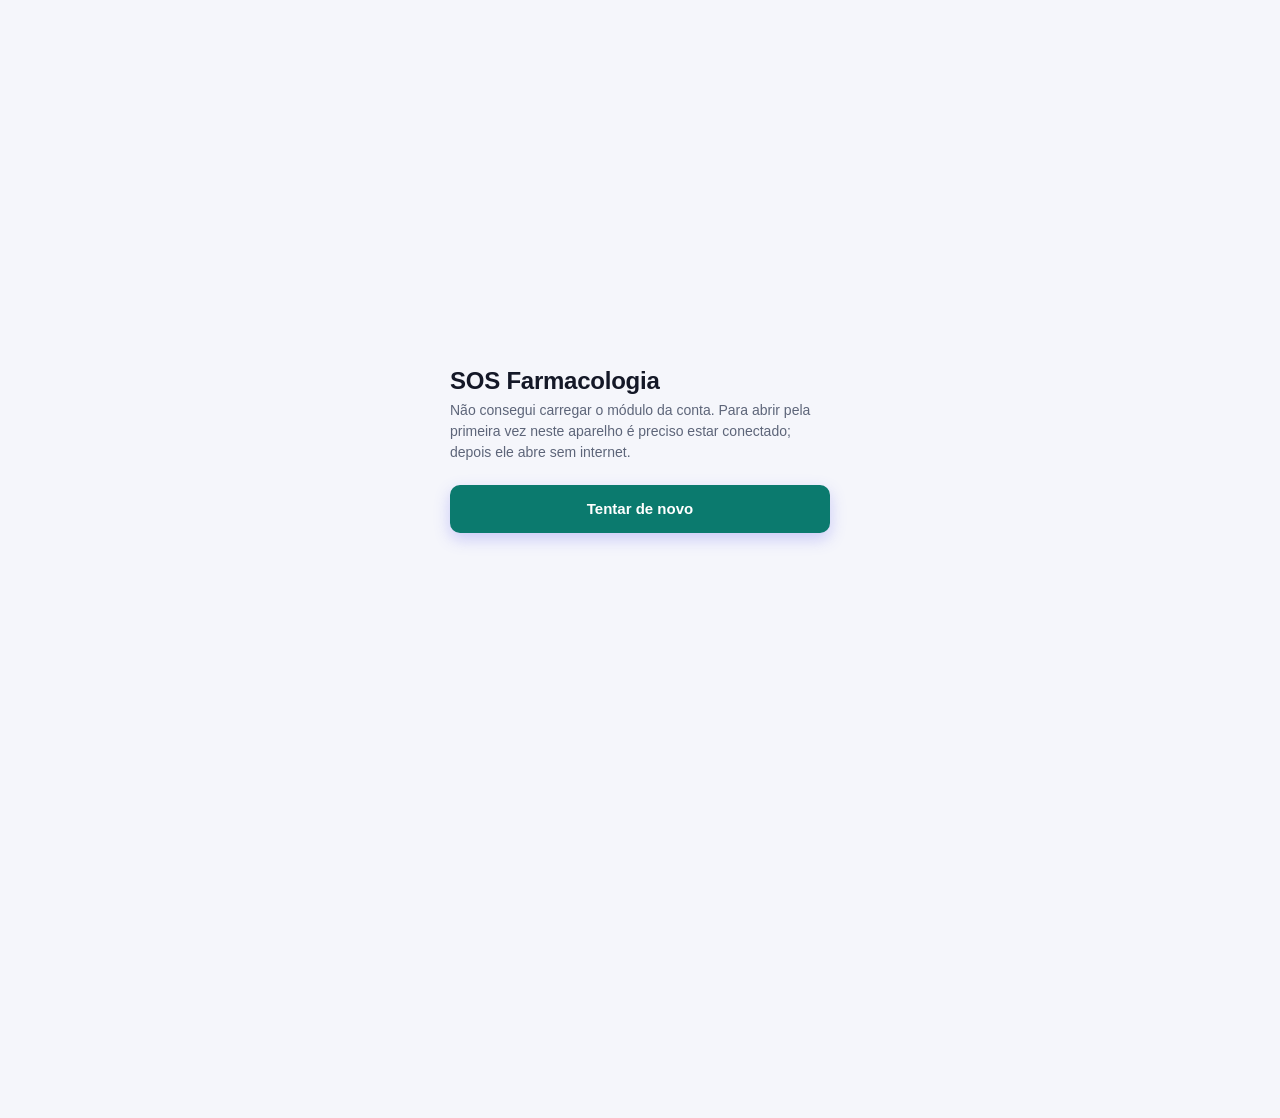
==== SOS-Farmacologia.html @ 5bfc6b71 "SOS Farmacologia: 8 módulos de farmacologia para o balcão, reconferidos em fonte primária Conteúdo h" ====
<!doctype html>
<html lang="pt-BR">
<head>
<meta charset="utf-8">
<meta name="viewport" content="width=device-width,initial-scale=1,viewport-fit=cover">
<title>SOS Farmacologia</title>
<meta name="theme-color" content="#F5F6FB" media="(prefers-color-scheme: light)">
<meta name="theme-color" content="#0D1017" media="(prefers-color-scheme: dark)">
<script>
/* Conta MedTech (10/10/2026). Só no site: portão de login (mtsync.js, síncrono, cobre a página antes do
   primeiro desenho), checagem de compra (/_mtacesso.js) e conta-sosfarmacologia.js. Aberto do computador (file://)
   ou no localhost (prévia do dono; teste com ?portao=1), nada disso carrega. Os scripts escritos aqui
   levam data-sos-portao para o "Salvar arquivo" não os gravar no HTML. */
(function () {
  var l = location, local = /^(localhost|127\.0\.0\.1|\[::1\])$/.test(l.hostname);
  if (!/^https?:$/.test(l.protocol) || (local && !/[?&]portao=1\b/.test(l.search))) return;
  window.__sosPortao = true;
  ['mtsync.js?v=1', '/_mtacesso.js?v=13', 'conta-sosfarmacologia.js?v=1', '/_mtvoltar.js?v=3'].forEach(function (s) {
    document.write('<script data-sos-portao src="' + s + '"><\/script>');
  });
})();
</script>
<style>@font-face{font-family:"tabler-icons";font-style:normal;font-weight:400;font-display:block;src:url([data-uri]) format("woff2")}
.ti{font-family:"tabler-icons"!important;speak:none;font-style:normal;font-weight:normal;font-variant:normal;text-transform:none;-webkit-font-smoothing:antialiased;-moz-osx-font-smoothing:grayscale}
.ti-activity:before{content:"\ed23"}
.ti-alert-triangle:before{content:"\ea06"}
.ti-alt:before{content:"\fc54"}
.ti-arrow-down:before{content:"\ea16"}
.ti-arrow-left:before{content:"\ea19"}
.ti-arrow-right:before{content:"\ea1f"}
.ti-arrow-up:before{content:"\ea25"}
.ti-arrows-exchange:before{content:"\f1f4"}
.ti-arrows-maximize:before{content:"\ea28"}
.ti-atom:before{content:"\eb79"}
.ti-bold:before{content:"\eb7b"}
.ti-bolt:before{content:"\ea38"}
.ti-book:before{content:"\ea39"}
.ti-book-2:before{content:"\efc5"}
.ti-bookmark:before{content:"\ea3a"}
.ti-box:before{content:"\ea45"}
.ti-brain:before{content:"\f59f"}
.ti-building-store:before{content:"\ea4e"}
.ti-bulb:before{content:"\ea51"}
.ti-calculator:before{content:"\eb80"}
.ti-calendar-time:before{content:"\ee21"}
.ti-cards:before{content:"\f510"}
.ti-chart-donut:before{content:"\ea5b"}
.ti-check:before{content:"\ea5e"}
.ti-checklist:before{content:"\f074"}
.ti-chevron-down:before{content:"\ea5f"}
.ti-circle-check:before{content:"\ea67"}
.ti-circle-dot:before{content:"\efb1"}
.ti-clear-formatting:before{content:"\ebe5"}
.ti-click:before{content:"\ebbc"}
.ti-clipboard-text:before{content:"\f089"}
.ti-device-desktop:before{content:"\ea89"}
.ti-device-floppy:before{content:"\eb62"}
.ti-device-mobile:before{content:"\ea8a"}
.ti-disabled:before{content:"\ea8f"}
.ti-dots:before{content:"\ea95"}
.ti-download:before{content:"\ea96"}
.ti-droplet:before{content:"\ea97"}
.ti-eye:before{content:"\ea9a"}
.ti-eye-off:before{content:"\ecf0"}
.ti-file-text:before{content:"\eaa2"}
.ti-file-type-pdf:before{content:"\fb10"}
.ti-first-aid-kit:before{content:"\ef5f"}
.ti-flag:before{content:"\eaa6"}
.ti-flame:before{content:"\ec2c"}
.ti-flask:before{content:"\ebd2"}
.ti-focus-centered:before{content:"\f02a"}
.ti-folders:before{content:"\eaae"}
.ti-gavel:before{content:"\ef90"}
.ti-git-fork:before{content:"\eb8f"}
.ti-heading:before{content:"\ee9b"}
.ti-heartbeat:before{content:"\ef92"}
.ti-help-circle:before{content:"\f91d"}
.ti-home:before{content:"\eac1"}
.ti-id:before{content:"\eac3"}
.ti-info-circle:before{content:"\eac5"}
.ti-italic:before{content:"\eb93"}
.ti-layers-intersect:before{content:"\eac9"}
.ti-layout-cards:before{content:"\ec13"}
.ti-layout-grid:before{content:"\edba"}
.ti-layout-list:before{content:"\ec14"}
.ti-list:before{content:"\eb6b"}
.ti-list-check:before{content:"\eb6a"}
.ti-list-details:before{content:"\ef40"}
.ti-list-numbers:before{content:"\ef11"}
.ti-lock:before{content:"\eae2"}
.ti-logout:before{content:"\eba8"}
.ti-lungs:before{content:"\ef62"}
.ti-math-function:before{content:"\eeb2"}
.ti-message-circle:before{content:"\eaed"}
.ti-moon:before{content:"\eaf8"}
.ti-notes:before{content:"\eb6e"}
.ti-package:before{content:"\eaff"}
.ti-pdf:before{content:"\f7ac"}
.ti-pencil:before{content:"\eb04"}
.ti-pill:before{content:"\ec44"}
.ti-pills:before{content:"\ef66"}
.ti-plus:before{content:"\eb0b"}
.ti-point:before{content:"\eb0c"}
.ti-prescription:before{content:"\ef99"}
.ti-puzzle:before{content:"\eb10"}
.ti-restore:before{content:"\fafd"}
.ti-scale:before{content:"\ebc2"}
.ti-search:before{content:"\eb1c"}
.ti-select:before{content:"\ec9e"}
.ti-settings:before{content:"\eb20"}
.ti-shield-check:before{content:"\eb22"}
.ti-sitemap:before{content:"\eb9d"}
.ti-sparkles:before{content:"\f6d7"}
.ti-spray:before{content:"\f50b"}
.ti-star:before{content:"\eb2e"}
.ti-stethoscope:before{content:"\edbe"}
.ti-table:before{content:"\eba1"}
.ti-target-arrow:before{content:"\f51a"}
.ti-temperature-snow:before{content:"\fda3"}
.ti-template:before{content:"\eb39"}
.ti-trash:before{content:"\eb41"}
.ti-upload:before{content:"\eb47"}
.ti-user-circle:before{content:"\ef68"}
.ti-users:before{content:"\ebf2"}
.ti-virus:before{content:"\eb74"}
.ti-wheel:before{content:"\fc64"}
.ti-x:before{content:"\eb55"}
.ti-zoom-in:before{content:"\eb56"}
.ti-zoom-out:before{content:"\eb57"}</style>
<style>/* SOS Farmacologia (irmão do SOS Farmácia Comercial): mesma linguagem visual do FarmaUTI (camada viva do ClínicaMed):
   cor própria por módulo (--ac no body), ícones em círculo colorido, cartões de canto grande,
   botões em pílula, movimento discreto, fonte do sistema, modo escuro. Sem gradiente, sem emoji. */
:root{
  --papel:#F5F6FB; --sup:#FFFFFF; --sup2:#F1F3F9; --sup3:#E7EAF3;
  --ink:#141827; --ink2:#5D6579; --ink3:#8E96AA; --linha:#E6E9F2; --linhaF:#D3D8E5;
  --c-indigo:#5B5BF0; --c-azul:#2F7BF6; --c-laranja:#F76E1E; --c-verde:#11A870; --c-violeta:#8E5AF2;
  --c-ambar:#E89A00; --c-ciano:#0AA5C2; --c-rosa:#E8468E; --c-cinza:#667085; --c-vermelho:#E5484D; --c-teal:#0E9384; --c-lima:#4D9A12;
  --marca:#0E9384; --ac:var(--c-indigo);
  --ok:#0E9F6E; --okSup:#E3F8EF; --err:#E5484D; --errSup:#FFECEC; --warn:#D97706; --warnSup:#FFF4DE;
  --rG:24px;
  --sombra:0 1px 2px rgba(20,24,39,.04),0 4px 14px rgba(20,24,39,.05);
  --sombraM:0 12px 32px rgba(20,24,39,.12),0 2px 6px rgba(20,24,39,.05);
  --mola:cubic-bezier(.34,1.56,.64,1); --suave:cubic-bezier(.22,1,.36,1);
  --sans:-apple-system,BlinkMacSystemFont,"Segoe UI",Roboto,"Helvetica Neue",Arial,sans-serif;
  --lat:264px; --nav:0px; --fonteL:1;
  color-scheme:light;
}
:root[data-tema="escuro"]{
  --papel:#0D1017; --sup:#161B26; --sup2:#1C2230; --sup3:#252D3E;
  --ink:#EDF0F7; --ink2:#A3ABBE; --ink3:#737C95; --linha:#252C3B; --linhaF:#343D51;
  --okSup:#0F2A20; --errSup:#34181A; --warnSup:#33260C;
  --sombra:0 1px 2px rgba(0,0,0,.4); --sombraM:0 14px 34px rgba(0,0,0,.55);
  color-scheme:dark;
}
@media(prefers-color-scheme:dark){:root:not([data-tema="claro"]){
  --papel:#0D1017; --sup:#161B26; --sup2:#1C2230; --sup3:#252D3E;
  --ink:#EDF0F7; --ink2:#A3ABBE; --ink3:#737C95; --linha:#252C3B; --linhaF:#343D51;
  --okSup:#0F2A20; --errSup:#34181A; --warnSup:#33260C;
  --sombra:0 1px 2px rgba(0,0,0,.4); --sombraM:0 14px 34px rgba(0,0,0,.55);
  color-scheme:dark;
}}
body{--acSup:color-mix(in srgb,var(--ac) 12%,var(--sup));--acInk:color-mix(in srgb,var(--ac) 78%,var(--ink));--acBt:color-mix(in srgb,var(--ac) 88%,#000)}
:root[data-tema="escuro"] body{--acSup:color-mix(in srgb,var(--ac) 20%,var(--sup));--acInk:color-mix(in srgb,var(--ac) 65%,#fff)}
@media(prefers-color-scheme:dark){:root:not([data-tema="claro"]) body{--acSup:color-mix(in srgb,var(--ac) 20%,var(--sup));--acInk:color-mix(in srgb,var(--ac) 65%,#fff)}}

*{box-sizing:border-box}
html{-webkit-text-size-adjust:100%}
body{margin:0;background:var(--papel);color:var(--ink);font:15px/1.55 var(--sans);-webkit-font-smoothing:antialiased;min-height:100vh}
h1,h2,h3,h4{letter-spacing:-.02em;line-height:1.25;margin:0}
a{color:var(--acInk)}
button,input,select,textarea{font:inherit;color:inherit}
.ti{line-height:1}
[hidden]{display:none!important}
kbd{font:600 11px var(--sans);background:var(--sup2);border:1px solid var(--linhaF);border-radius:6px;padding:1px 6px;color:var(--ink2)}

/* ---------- barra lateral ---------- */
#lateral{position:fixed;inset:0 auto 0 0;width:var(--lat);background:var(--sup);border-right:1px solid var(--linha);display:flex;flex-direction:column;z-index:30;padding:20px 14px 12px}
.marca{display:flex;align-items:center;gap:11px;font-weight:750;font-size:18px;letter-spacing:-.02em;color:var(--ink);text-decoration:none;padding:0 6px 16px}
.marca .logo{width:38px;height:38px;border-radius:50%;background:var(--marca);color:#fff;display:grid;place-items:center;flex:0 0 auto;font-size:21px;box-shadow:0 6px 16px color-mix(in srgb,var(--marca) 35%,transparent)}
.marca small{display:block;font-size:11.5px;font-weight:500;color:var(--ink3);letter-spacing:0;margin-top:1px}
.navGrupo{color:var(--ink3);font-size:11px;font-weight:650;letter-spacing:.06em;text-transform:uppercase;padding:12px 12px 6px}
#abas{display:flex;flex-direction:column;gap:1px;overflow-y:auto;flex:1;margin:0 -4px;padding:0 4px}
.aba{display:flex;align-items:center;gap:11px;border:0;background:none;color:var(--ink2);border-radius:999px;min-height:40px;padding:4px 12px 4px 4px;font-size:13.5px;font-weight:540;cursor:pointer;text-align:left;text-decoration:none;line-height:1.25;transition:background .2s,color .2s}
.aba .ti{width:32px;height:32px;border-radius:50%;display:grid;place-items:center;font-size:17px;flex:0 0 auto;background:color-mix(in srgb,var(--c) 13%,transparent);color:var(--c);transition:transform .25s var(--mola),background .2s,color .2s}
.aba:hover{background:var(--sup2);color:var(--ink)}
.aba:hover .ti{transform:scale(1.1) rotate(-6deg)}
.aba[aria-current="true"]{background:color-mix(in srgb,var(--c) 12%,var(--sup));color:color-mix(in srgb,var(--c) 75%,var(--ink));font-weight:650}
.aba[aria-current="true"] .ti{background:var(--c);color:#fff;box-shadow:0 6px 14px color-mix(in srgb,var(--c) 40%,transparent)}
.aba .pct{margin-left:auto;font-style:normal;font-size:11px;font-weight:700;color:var(--ink3);font-variant-numeric:tabular-nums}
.pe{border-top:1px solid var(--linha);padding-top:8px;margin-top:8px;display:grid;grid-template-columns:1fr 1fr;gap:2px}
.btIco{display:inline-flex;align-items:center;gap:8px;border:0;background:none;color:var(--ink2);border-radius:999px;padding:8px 10px;font-size:13px;font-weight:560;cursor:pointer;text-align:left}
.btIco:hover{background:var(--sup2);color:var(--ink)}
.btIco .ti{font-size:18px}
.btIco.on{background:var(--warnSup);color:var(--warn)}
.btIco.alerta{color:var(--warn)}
.btIco .ponto{width:8px;height:8px;border-radius:50%;background:var(--warn);margin-left:auto}
main{margin-left:var(--lat);padding:30px 40px 70px;max-width:calc(1280px + var(--lat))}
#topoMovel,#barra{display:none}
@media(min-width:900px) and (max-width:1180px){
  :root{--lat:76px}
  #lateral{padding:18px 10px}
  .marca{justify-content:center;padding:0 0 12px}.marca .nm,.navGrupo{display:none}
  .aba{justify-content:center;padding:4px;width:44px;margin:0 auto}
  .aba span,.aba .pct{display:none}
  .pe{grid-template-columns:1fr;justify-items:center}.pe .btIco span,.pe kbd{display:none}
  main{padding:26px 28px 60px}
}
@media(max-width:899px){
  :root{--lat:0px;--nav:64px}
  #lateral{display:none}
  main{margin:0;padding:16px 16px calc(var(--nav) + 30px + env(safe-area-inset-bottom))}
  #topoMovel{display:flex;align-items:center;gap:6px;position:sticky;top:0;z-index:25;background:color-mix(in srgb,var(--papel) 92%,transparent);padding:calc(10px + env(safe-area-inset-top)) 12px 8px;border-bottom:1px solid var(--linha)}
  #topoMovel .marca{padding:0;font-size:16px;flex:1;min-width:0}
  #topoMovel .marca .logo{width:32px;height:32px;font-size:17px}
  #topoMovel .marca b{white-space:nowrap;overflow:hidden;text-overflow:ellipsis}
  #topoMovel .btIco{padding:8px}
  #barra{display:grid;grid-template-columns:repeat(4,1fr);position:fixed;left:0;right:0;bottom:0;z-index:40;background:var(--sup);border-top:1px solid var(--linha);padding:6px 4px calc(6px + env(safe-area-inset-bottom))}
  #barra button{--c:var(--c-indigo);border:0;background:none;display:flex;flex-direction:column;align-items:center;gap:3px;font-size:11px;font-weight:600;color:var(--ink3);padding:2px 0;cursor:pointer}
  #barra button .ti{font-size:20px;width:46px;height:30px;border-radius:999px;display:grid;place-items:center;transition:background .2s,color .2s}
  #barra button[aria-current="true"]{color:color-mix(in srgb,var(--c) 75%,var(--ink))}
  #barra button[aria-current="true"] .ti{background:var(--c);color:#fff}
}

/* ---------- título de página ---------- */
#pgTitulo{display:grid;grid-template-columns:auto 1fr auto;column-gap:16px;align-items:center;margin-bottom:20px}
#pgTitulo .selo{grid-row:span 2;width:56px;height:56px;border-radius:50%;display:grid;place-items:center;background:var(--ac);color:#fff;font-size:27px;box-shadow:0 10px 24px color-mix(in srgb,var(--ac) 35%,transparent);animation:pop .5s var(--mola) both}
#pgTitulo h1{grid-column:2;font-size:27px;font-weight:750;letter-spacing:-.03em}
#pgTitulo p{grid-column:2;margin:3px 0 0;font-size:14px;color:var(--ink2)}
#pgTitulo .acoes{grid-column:3;grid-row:1/span 2;display:flex;gap:8px}
@media(max-width:899px){#pgTitulo{margin-bottom:14px}#pgTitulo .selo{width:44px;height:44px;font-size:21px}#pgTitulo h1{font-size:21px}#pgTitulo p{font-size:12.5px}#pgTitulo .acoes{display:none}}

/* ---------- superfícies e controles ---------- */
.card{background:var(--sup);border:1px solid var(--linha);border-radius:var(--rG);box-shadow:var(--sombra);padding:22px 24px}
.card h3{font-size:16px;margin-bottom:12px;display:flex;align-items:center;gap:10px}
.card h3 .ti{width:30px;height:30px;border-radius:50%;display:grid;place-items:center;background:var(--acSup);color:var(--acInk);font-size:16px;flex:0 0 auto}
.sub{color:var(--ink2);font-size:13.5px}
.bt{display:inline-flex;align-items:center;justify-content:center;gap:8px;border:1px solid var(--acBt);background:var(--acBt);color:#fff;border-radius:999px;min-height:42px;padding:9px 20px;font-weight:620;font-size:14px;cursor:pointer;text-decoration:none;white-space:nowrap;
  box-shadow:0 6px 16px color-mix(in srgb,var(--ac) 28%,transparent);transition:transform .15s var(--mola),box-shadow .2s,filter .2s}
.bt:hover{filter:brightness(1.07);transform:translateY(-1px);box-shadow:0 10px 22px color-mix(in srgb,var(--ac) 34%,transparent)}
.bt:active{transform:scale(.96)}
.bt .ti{font-size:17px}
.bt.sec{background:var(--sup);color:var(--ink);border-color:var(--linhaF);box-shadow:none}
.bt.sec:hover{background:var(--sup2);filter:none}
.bt.mini{min-height:34px;padding:5px 14px;font-size:13px}
.bt:disabled{opacity:.4;cursor:default;transform:none;box-shadow:none}
.linhaBt{display:flex;gap:10px;flex-wrap:wrap;align-items:center}
input[type=text],input[type=search],select,textarea{font:inherit;color:var(--ink);background:var(--sup);border:1.5px solid var(--linhaF);border-radius:14px;padding:9px 13px;min-height:42px;width:100%;outline:none;transition:border-color .15s,box-shadow .15s}
textarea{min-height:300px;resize:vertical;font:13.5px/1.55 ui-monospace,SFMono-Regular,Menlo,monospace}
input:focus,select:focus,textarea:focus{border-color:var(--ac);box-shadow:0 0 0 4px color-mix(in srgb,var(--ac) 16%,transparent)}
.chips{display:flex;gap:8px;flex-wrap:wrap}
.chip{display:inline-flex;align-items:center;gap:6px;border:1.5px solid var(--linhaF);background:var(--sup);border-radius:999px;padding:6px 14px;font-size:13px;font-weight:600;color:var(--ink2);cursor:pointer;transition:all .15s;text-decoration:none}
.chip:hover{border-color:var(--ac);color:var(--acInk)}
.chip[aria-pressed="true"]{background:var(--acBt);border-color:var(--acBt);color:#fff}
.chip .ti{font-size:15px}
.chip .n{font-size:11.5px;opacity:.75}
.pil{display:inline-flex;align-items:center;gap:5px;border-radius:999px;padding:3px 10px;font-size:12px;font-weight:650;background:var(--sup2);color:var(--ink2);white-space:nowrap}
.pil .ti{font-size:13px}
.barra{height:8px;border-radius:999px;background:var(--sup3);overflow:hidden}
.barra i{display:block;height:100%;width:0;border-radius:999px;background:var(--k,var(--ac));transition:width 1s var(--suave)}
.tabs2{display:inline-flex;background:var(--sup2);border-radius:999px;padding:4px;gap:2px;flex-wrap:wrap}
.tabs2 a{display:inline-flex;align-items:center;gap:7px;border-radius:999px;padding:8px 16px;font-size:14px;font-weight:600;color:var(--ink2);text-decoration:none;transition:background .2s,color .2s}
.tabs2 a .ti{font-size:16px}
.tabs2 a .ct{display:none}
.tabs2 a .n{font-size:12px;font-weight:700;color:var(--ink3)}
.tabs2 a:hover{color:var(--ink)}
.tabs2 a[aria-current="true"]{background:var(--sup);color:var(--acInk);box-shadow:var(--sombra)}
.tabs2 a[aria-current="true"] .n{color:var(--acInk)}
.barraMod{display:flex;align-items:center;gap:12px;flex-wrap:wrap;margin-bottom:20px}
@media(max-width:640px){.barraMod{position:sticky;top:57px;z-index:20;background:color-mix(in srgb,var(--papel) 94%,transparent);margin:0 -16px 16px;padding:6px 16px}.tabs2{display:flex;width:100%;flex-wrap:nowrap}.tabs2 a{flex:1;justify-content:center;padding:8px 6px;font-size:13px;gap:5px}.tabs2 a .n{display:none}.tabs2 a .lg{display:none}.tabs2 a .ct{display:inline}}
.faixa{display:flex;align-items:center;gap:12px;flex-wrap:wrap;background:var(--warnSup);border:1px solid color-mix(in srgb,var(--warn) 30%,transparent);color:color-mix(in srgb,var(--warn) 70%,var(--ink));border-radius:18px;padding:10px 12px 10px 16px;margin:0 0 18px;font-size:14px;font-weight:550}
.faixa .ti{font-size:18px}
.faixa span{flex:1;min-width:200px}

/* ---------- início ---------- */
.vIni{display:grid;grid-template-columns:repeat(12,minmax(0,1fr));gap:18px}
.vIni>*{min-width:0}
.vHero{--k:var(--c-indigo);grid-column:span 8;position:relative;overflow:hidden;border-radius:28px;padding:28px 30px;background:var(--k);color:#fff;display:flex;gap:24px;align-items:center;box-shadow:0 18px 40px color-mix(in srgb,var(--k) 30%,transparent)}
.vHero .bola{position:absolute;border-radius:50%;background:#fff;opacity:.09;pointer-events:none}
.vHero .b1{width:260px;height:260px;right:-70px;top:-90px;animation:flutua 9s ease-in-out infinite}
.vHero .b2{width:130px;height:130px;right:170px;bottom:-60px;opacity:.07;animation:flutua 7s ease-in-out infinite reverse}
.vHero .b3{width:46px;height:46px;left:46%;top:18px;opacity:.12;animation:flutua 6s ease-in-out infinite}
.vHero .txt{flex:1;min-width:0;position:relative}
.vHero small{display:inline-flex;align-items:center;gap:7px;font-size:12.5px;font-weight:600;background:rgba(255,255,255,.17);padding:5px 12px;border-radius:999px}
.vHero h2{font-size:27px;line-height:1.15;margin:14px 0 8px;font-weight:760;letter-spacing:-.03em}
.vHero p{margin:0 0 18px;opacity:.9;font-size:14.5px;max-width:52ch}
.vHero .bt{background:#fff;color:color-mix(in srgb,var(--k) 80%,#000);border-color:#fff;box-shadow:0 8px 20px rgba(0,0,0,.18)}
.vHero .bt.sec{background:rgba(255,255,255,.14);color:#fff;border-color:rgba(255,255,255,.32);box-shadow:none}
.vAnel{position:relative;width:150px;height:150px;flex:0 0 auto}
.vAnel svg{transform:rotate(-90deg)}
.vAnel .arco{transition:stroke-dashoffset 1.4s var(--suave)}
.vAnel .val{position:absolute;inset:0;display:grid;place-content:center;text-align:center}
.vAnel .val b{font-size:34px;font-weight:800;line-height:1;letter-spacing:-.03em}
.vAnel .val span{font-size:12px;opacity:.88;margin-top:4px}
.vMeta{grid-column:span 4;border-radius:28px;padding:22px 24px;background:var(--sup);border:1px solid var(--linha);box-shadow:var(--sombra);display:flex;flex-direction:column}
.vMeta h3{font-size:15px}
.metaItem{--k:var(--c-azul);display:grid;grid-template-columns:34px 1fr auto;gap:10px;align-items:center;margin-top:14px}
.metaItem .ic{width:34px;height:34px;border-radius:50%;display:grid;place-items:center;background:color-mix(in srgb,var(--k) 14%,var(--sup));color:var(--k);font-size:17px}
.metaItem b{font-size:13.5px}.metaItem .barra{margin-top:5px;height:6px}
.metaItem em{font-style:normal;font-weight:750;font-size:13px;font-variant-numeric:tabular-nums}
.vMeta .rodape{margin:auto 0 0;padding-top:16px;font-size:12.5px;color:var(--ink3);display:flex;gap:6px;align-items:center}
.vStats{grid-column:1/-1;display:grid;grid-template-columns:repeat(4,minmax(0,1fr));gap:16px}
.vStat{--k:var(--c-azul);border-radius:24px;padding:18px 20px;background:color-mix(in srgb,var(--k) 11%,var(--sup));border:1px solid color-mix(in srgb,var(--k) 18%,transparent);display:flex;gap:14px;align-items:center;text-align:left;color:var(--ink);text-decoration:none;transition:transform .2s var(--mola),box-shadow .2s}
a.vStat:hover{transform:translateY(-4px);box-shadow:0 12px 26px color-mix(in srgb,var(--k) 22%,transparent)}
.vStat .ic{width:46px;height:46px;border-radius:50%;display:grid;place-items:center;background:var(--k);color:#fff;font-size:22px;flex:0 0 auto;box-shadow:0 8px 18px color-mix(in srgb,var(--k) 35%,transparent);transition:transform .3s var(--mola)}
a.vStat:hover .ic{transform:rotate(-10deg) scale(1.08)}
.vStat b{display:block;font-size:25px;font-weight:800;line-height:1.1;letter-spacing:-.03em;color:color-mix(in srgb,var(--k) 75%,var(--ink));font-variant-numeric:tabular-nums}
.vStat span{font-size:12.5px;color:var(--ink2);font-weight:520}
.vTit{grid-column:1/-1;display:flex;align-items:center;gap:10px;margin:8px 0 -4px;flex-wrap:wrap}
.vTit h3{font-size:17px}
.vTit .ti{width:32px;height:32px;border-radius:50%;display:grid;place-items:center;background:var(--sup3);color:var(--ink2);font-size:17px}
.vTit small{color:var(--ink3);font-weight:600;font-size:13px}
.listaL{grid-column:1/-1;display:grid;grid-template-columns:repeat(auto-fill,minmax(285px,1fr));gap:14px}
.itemL{--k:var(--c-azul);background:var(--sup);border:1px solid var(--linha);border-radius:22px;padding:20px 18px 16px;box-shadow:var(--sombra);position:relative;overflow:hidden;text-decoration:none;color:var(--ink);transition:transform .2s var(--mola),box-shadow .2s;display:flex;flex-direction:column;gap:14px}
.itemL::before{content:"";position:absolute;left:0;top:0;right:0;height:5px;background:var(--k)}
.itemL:hover{transform:translateY(-4px);box-shadow:var(--sombraM)}
.itemL .topo{display:flex;align-items:center;gap:12px}
.itemL .ic{width:44px;height:44px;border-radius:50%;display:grid;place-items:center;background:color-mix(in srgb,var(--k) 14%,var(--sup));color:var(--k);font-size:22px;flex:0 0 auto;transition:transform .25s var(--mola),background .2s,color .2s}
.itemL:hover .ic{transform:scale(1.08) rotate(-6deg);background:var(--k);color:#fff}
.itemL .num{font-size:12px;font-weight:700;color:color-mix(in srgb,var(--k) 80%,var(--ink))}
.itemL h3{font-size:16px;line-height:1.3;margin-top:1px}
.itemL .conta{display:flex;gap:6px;flex-wrap:wrap}
.itemL .rod{margin-top:auto;display:flex;align-items:center;gap:10px;font-size:12.5px;font-weight:700;color:var(--ink2);font-variant-numeric:tabular-nums}
.itemL .rod .barra{flex:1;height:6px}
@media(max-width:1100px){.vHero,.vMeta{grid-column:1/-1}.vStats{grid-template-columns:repeat(2,minmax(0,1fr))}}
@media(max-width:640px){
  .vIni{gap:14px}
  .vHero{flex-direction:column-reverse;align-items:flex-start;padding:22px 20px;border-radius:24px}
  .vHero h2{font-size:22px}.vAnel{width:120px;height:120px;align-self:center}.vAnel svg{width:120px;height:120px}.vAnel .val b{font-size:27px}
  .vHero .linhaBt .bt{flex:1}
  .vStats{gap:10px}.vStat{padding:14px;gap:10px;border-radius:20px}.vStat .ic{width:38px;height:38px;font-size:18px}.vStat b{font-size:20px}
  .vMeta{padding:18px;border-radius:24px}
}

/* ---------- leitura (resumo) ---------- */
.leitor{display:grid;grid-template-columns:minmax(0,1fr) 272px;gap:26px;align-items:start}
.folha{background:var(--sup);border:1px solid var(--linha);border-radius:28px;padding:36px 48px 40px;box-shadow:var(--sombra);min-width:0}
.folha .dek{font-size:calc(16px * var(--fonteL));color:var(--ink2);margin:0;padding-bottom:22px;border-bottom:1px solid var(--linha);line-height:1.6}
.topico{padding-top:34px;scroll-margin-top:24px}
.topico+.topico{border-top:1px solid var(--linha);margin-top:30px}
.topico>header{display:flex;align-items:flex-start;gap:12px;margin-bottom:14px}
.topico h2{font-size:calc(23px * var(--fonteL));flex:1;display:flex;align-items:flex-start;gap:12px;letter-spacing:-.025em}
.topico h2::before{content:"";width:6px;height:26px;border-radius:999px;background:var(--ac);flex:0 0 auto;margin-top:1px}
.ctl{display:none;gap:4px;flex:0 0 auto}
body.editando .ctl{display:inline-flex}
.ctl button{border:1px solid var(--linhaF);background:var(--sup);border-radius:50%;width:32px;height:32px;display:grid;place-items:center;color:var(--ink2);padding:0;cursor:pointer}
.ctl button:hover{background:var(--sup2);color:var(--ink)}
.ctl button.del:hover{color:var(--err);border-color:color-mix(in srgb,var(--err) 40%,transparent)}
.ctl button:disabled{opacity:.35;cursor:default}
.fimTop{display:flex;justify-content:flex-end;margin-top:8px}
.estudado{display:inline-flex;align-items:center;gap:7px;border:1.5px solid var(--linhaF);background:var(--sup);border-radius:999px;padding:7px 14px;font-size:13px;font-weight:650;color:var(--ink2);cursor:pointer;transition:all .2s var(--mola)}
.estudado:hover{border-color:var(--ok);color:var(--ok)}
.estudado.on{background:var(--ok);border-color:var(--ok);color:#fff;animation:pop .35s var(--mola)}
.lado{position:sticky;top:24px;display:flex;flex-direction:column;gap:14px}
.lado .card{padding:16px;border-radius:22px}
.lado .card h3{font-size:14.5px;margin-bottom:10px}
.toc{display:flex;flex-direction:column;gap:1px;max-height:48vh;overflow-y:auto;margin:0 -4px;padding:0 4px}
.toc a{display:flex;gap:8px;align-items:flex-start;text-decoration:none;color:var(--ink2);font-size:13px;padding:6px 10px;border-radius:10px;border-left:3px solid transparent;line-height:1.35}
.toc a:hover{background:var(--sup2);color:var(--ink)}
.toc a.on{color:var(--acInk);border-left-color:var(--ac);background:var(--acSup);font-weight:650}
.toc a .ti{color:var(--ok);font-size:15px;margin-top:1px}
.praticar{display:flex;flex-direction:column;gap:8px}
.praticar a{--k:var(--ac);display:flex;align-items:center;gap:10px;border-radius:999px;padding:7px 16px 7px 7px;background:var(--k);color:#fff;font-weight:650;font-size:13.5px;text-decoration:none;box-shadow:0 6px 14px color-mix(in srgb,var(--k) 28%,transparent);transition:transform .2s var(--mola)}
.praticar a:hover{transform:translateX(4px)}
.praticar a .ti{width:28px;height:28px;border-radius:50%;background:rgba(255,255,255,.22);display:grid;place-items:center;font-size:15px}
.progMini{display:flex;align-items:center;gap:10px;font-size:13px;font-weight:700;color:var(--ink2);font-variant-numeric:tabular-nums}
.progMini .barra{flex:1;height:7px}
.progTopo{position:fixed;top:0;left:var(--lat);right:0;height:3px;z-index:50}
.progTopo i{display:block;height:100%;background:var(--ac);width:0;transition:width .2s}
.fontesL{margin-top:38px;padding-top:18px;border-top:1px solid var(--linha);font-size:13px;color:var(--ink2)}
.fontesL h4{font-size:14px;margin-bottom:8px;color:var(--ink)}
.fontesL ol{margin:0;padding-left:20px}.fontesL li{margin:5px 0;word-break:break-word}
@media(max-width:1180px){.leitor{grid-template-columns:minmax(0,1fr)}.lado{position:static;order:-1;flex-direction:row;flex-wrap:wrap}.lado .tocCard{display:none}.lado .card{flex:1;min-width:240px}}
@media(max-width:640px){.folha{padding:22px 18px;border-radius:22px}.topico h2{font-size:calc(19.5px * var(--fonteL))}.topico{padding-top:24px}.topico+.topico{margin-top:22px}}

/* conteúdo escrito (resumo, quadros) */
.conteudo{font-size:calc(16.5px * var(--fonteL));line-height:1.72;color:var(--ink)}
.conteudo p{margin:0 0 14px}
.conteudo h3{font-size:calc(18.5px * var(--fonteL));margin:28px 0 10px;color:var(--acInk)}
.conteudo h4{font-size:calc(16px * var(--fonteL));margin:20px 0 8px}
.conteudo ul,.conteudo ol{padding-left:24px;margin:0 0 16px}
.conteudo li{margin:5px 0}
.conteudo li::marker{color:var(--ac)}
.conteudo strong,.conteudo b{font-weight:700}
.tab{overflow-x:auto;margin:18px 0 22px;border:1px solid var(--linha);border-radius:16px}
.tab table,table.t{border-collapse:collapse;width:100%;font-size:calc(14px * var(--fonteL));line-height:1.45}
.tab th,table.t th{background:color-mix(in srgb,var(--ac) 10%,var(--sup));color:color-mix(in srgb,var(--ac) 70%,var(--ink));text-align:left;font-weight:700;padding:10px 12px;border-bottom:1px solid var(--linha);vertical-align:bottom}
.tab td,table.t td{padding:9px 12px;border-top:1px solid var(--linha);vertical-align:top}
.tab tr:nth-child(even) td,table.t tr:nth-child(even) td{background:color-mix(in srgb,var(--sup2) 55%,transparent)}
.cx{border-radius:18px;padding:16px 18px 6px;margin:20px 0;font-size:calc(15.5px * var(--fonteL));background:color-mix(in srgb,var(--q) 8%,var(--sup));border:1px solid color-mix(in srgb,var(--q) 25%,transparent)}
.cx>b:first-child{display:flex;align-items:center;gap:8px;font-size:12.5px;text-transform:uppercase;letter-spacing:.05em;color:color-mix(in srgb,var(--q) 80%,var(--ink));margin-bottom:6px}
.cx>b:first-child::before{font-family:"tabler-icons";font-weight:400;font-size:15px;text-transform:none;letter-spacing:0;width:26px;height:26px;border-radius:50%;display:grid;place-items:center;background:var(--q);color:#fff}
.cx p{margin:0 0 10px}
.cx.chave{--q:var(--c-azul)}.cx.chave>b:first-child::before{content:"\ea51"}
.cx.alerta{--q:var(--c-vermelho)}.cx.alerta>b:first-child::before{content:"\ea06"}
.cx.balcao{--q:var(--c-verde)}.cx.balcao>b:first-child::before{content:"\ea4e"}
.cx.lei{--q:var(--c-violeta)}.cx.lei>b:first-child::before{content:"\ef90"}
.cx.exemplo{--q:var(--c-laranja)}.cx.exemplo>b:first-child::before{content:"\eaed"}
@media(max-width:640px){.tab td,.tab th{min-width:120px}.conteudo{font-size:calc(16px * var(--fonteL))}}

/* ---------- mapa mental vivo ---------- */
.pulaMapa{margin:-4px 0 16px}
.mapaCard{background:var(--sup);border:1px solid var(--linha);border-radius:28px;box-shadow:var(--sombra);padding:20px 22px 16px;margin:0 0 20px;scroll-margin-top:20px}
.mapaCard header,.bloco>header{display:flex;align-items:center;gap:12px;margin-bottom:12px}
.mapaCard header .ic,.bloco>header .ic,.mapaGrande .barraG .ic{width:40px;height:40px;border-radius:50%;display:grid;place-items:center;background:var(--ac);color:#fff;font-size:20px;flex:0 0 auto;box-shadow:0 6px 14px color-mix(in srgb,var(--ac) 30%,transparent)}
.mapaCard header .tit{flex:1;min-width:0}
.mapaCard header h2,.bloco>header h2{font-size:18px;letter-spacing:-.02em}
.mapaCard header small{display:block;font-size:12.5px;color:var(--ink3);font-weight:600;margin-top:2px}
.bloco>header h2{flex:1}
.mmBotoes{display:flex;gap:6px;flex-wrap:wrap;margin:0 0 10px}
.mmBotoes .soMapa{display:contents}
.mmBotoes button{display:inline-flex;align-items:center;gap:6px;border:1.5px solid var(--linhaF);background:var(--sup);border-radius:999px;min-height:36px;padding:5px 12px;font-size:13px;font-weight:600;color:var(--ink2);cursor:pointer;transition:all .15s}
.mmBotoes button:hover{border-color:var(--ac);color:var(--acInk)}
.mmBotoes button .ti{font-size:16px}
.mmBotoes button[aria-pressed="true"]{background:var(--acBt);border-color:var(--acBt);color:#fff}
.mmBotoes [data-mapa="vista"]{margin-left:auto}
.mapaCard.vistaCartoes .mmBotoes .soMapa{display:none}
.mapa-rolo{border-radius:20px;background:color-mix(in srgb,var(--sup2) 55%,var(--sup));overflow:hidden;position:relative}
.mapa-rolo svg,.mapaGrande .area svg{display:block;width:100%;height:auto;touch-action:none;user-select:none;-webkit-user-select:none;cursor:grab}
.mapa-rolo svg.arrastando,.mapaGrande .area svg.arrastando{cursor:grabbing}
.dicaMapa{margin:8px 2px 0;font-size:12px;color:var(--ink3)}
.mapaCard.vistaCartoes .mapa-rolo,.mapaCard.vistaCartoes .dicaMapa{display:none}
.mmCartoes{display:none}
.mapaCard.vistaCartoes .mmCartoes{display:grid;grid-template-columns:repeat(auto-fill,minmax(260px,1fr));gap:12px}
.mapa-svg text{font-family:var(--sans)}
.mapa-svg text.mm-ico{font-family:"tabler-icons";font-weight:400}
.mm-txt{fill:var(--ink)}
.mm-sub{fill:var(--ink2)}
.mm-rotulo{fill:#fff}
.mm-centroTxt{fill:#fff}
.mm-it{fill:color-mix(in srgb,var(--k) 9%,var(--sup));stroke:color-mix(in srgb,var(--k) 55%,transparent);stroke-width:1.3}
.mm-contaFundo{fill:var(--sup)}
.mm-fio{fill:none;stroke-width:2;stroke-opacity:.7;stroke-linecap:round}
.mm-no{cursor:pointer;outline:none}
.mm-no rect{transition:filter .25s}
.mm-no:hover rect,.mm-no:focus-visible rect{filter:brightness(1.08) drop-shadow(0 6px 10px rgba(0,0,0,.18))}
.mm-ramo{transition:opacity .3s}
.mm-item rect.mm-it{transition:fill .2s}
.mm-item:hover rect.mm-it{fill:color-mix(in srgb,var(--k) 18%,var(--sup))}
.mm-centro{cursor:pointer}
/* brotar ao abrir */
.mapa-svg:not(.estatico) .mm-ramo{transform-box:view-box;transform-origin:var(--cx) var(--cy);animation:brota .75s var(--mola) both;animation-delay:calc(var(--i) * 70ms)}
.mapa-svg:not(.estatico) .mm-item{animation:aparece .45s var(--suave) both;animation-delay:calc(var(--i) * 70ms + 380ms + var(--d) * 45ms)}
.mapa-svg:not(.estatico) .mm-centro{transform-box:fill-box;transform-origin:center;animation:pop .6s var(--mola) both}
@keyframes brota{from{opacity:0;transform:scale(.35)}to{opacity:1;transform:none}}
@keyframes aparece{from{opacity:0}to{opacity:1}}
/* destaque e foco */
.mapa-svg:has(.mm-ramo:hover) .mm-ramo:not(:hover){opacity:.28}
.mapa-svg.foco .mm-ramo:not(.fixo){opacity:.15}
.mapa-svg.foco:has(.mm-ramo:hover) .mm-ramo.fixo:not(:hover){opacity:1}
/* Teste-se: itens escondidos até tocar no ramo */
.mapa-svg.revisao .mm-ramo .mm-itens{opacity:0;transition:opacity .35s}
.mapa-svg.revisao .mm-ramo.revelado .mm-itens{opacity:1}
.mapa-svg.revisao .mm-ramo:not(.revelado) .mm-no rect{stroke:#fff;stroke-width:2.5;stroke-dasharray:5 4}
.mapa-svg.revisao .mm-ramo.revelado .mm-item{animation:aparece .4s var(--suave) both;animation-delay:calc(var(--d) * 60ms)}
.mmCartao{--k:var(--c-azul);border-radius:22px;border:1px solid color-mix(in srgb,var(--k) 22%,transparent);background:color-mix(in srgb,var(--k) 6%,var(--sup));overflow:hidden;animation:sobe .45s var(--suave) both;animation-delay:calc(var(--i) * 50ms)}
.mmCartao header{display:flex;align-items:center;gap:10px;background:var(--k);color:#fff;padding:10px 14px}
.mmCartao header .ic{width:30px;height:30px;border-radius:50%;background:rgba(255,255,255,.22);display:grid;place-items:center;font-size:16px;flex:0 0 auto}
.mmCartao h4{font-size:15px;flex:1;letter-spacing:-.01em}
.mmCartao em{font-style:normal;font-size:12px;font-weight:800;background:rgba(255,255,255,.22);border-radius:999px;padding:1px 9px}
.mmCartao ul{list-style:none;margin:0;padding:10px 14px 12px;display:grid;gap:7px}
.mmCartao li{position:relative;padding-left:18px;font-size:14px;line-height:1.45}
.mmCartao li::before{content:"";position:absolute;left:2px;top:.55em;width:8px;height:8px;border-radius:50%;background:var(--k)}
.mmCartao li b{font-weight:650}
.mmCartao .subs{display:flex;flex-wrap:wrap;gap:5px;margin-top:5px}
.mmCartao .subs span{font-size:12px;font-weight:600;background:color-mix(in srgb,var(--k) 13%,var(--sup));color:color-mix(in srgb,var(--k) 75%,var(--ink));border-radius:999px;padding:2px 9px}
.mapaCard.revisao .mmCartao:not(.revelado){cursor:pointer}
.mapaCard.revisao .mmCartao:not(.revelado) ul{filter:blur(7px);opacity:.5;user-select:none}
.mapaCard.revisao .mmCartao:not(.revelado) header::after{content:"Toque para revelar";font-size:11.5px;font-weight:650;opacity:.85}
.veu{position:fixed;inset:0;background:rgba(10,12,20,.5);z-index:80;display:flex;align-items:flex-start;justify-content:center;padding:7vh 16px 16px;animation:fade .2s ease;overflow-y:auto}
.veu.cheio{padding:14px;align-items:stretch;background:var(--papel)}
.mapaGrande{width:100%;display:flex;flex-direction:column;gap:10px;margin:0;border-radius:24px;padding:14px 16px}
.mapaGrande .barraG{display:flex;align-items:center;gap:10px;flex-wrap:wrap}
.mapaGrande .barraG h2{flex:1;font-size:18px;min-width:200px}
.mapaGrande .mmBotoes{margin:0}
.mapaGrande .area{flex:1;min-height:0;overflow:hidden;background:color-mix(in srgb,var(--sup2) 55%,var(--sup));border-radius:20px}
.mapaGrande .area svg{height:100%}

/* ---------- material de apoio ---------- */
.filtroA{margin-bottom:18px}
.bloco{background:var(--sup);border:1px solid var(--linha);border-radius:26px;box-shadow:var(--sombra);padding:22px 26px;margin:0 0 18px;scroll-margin-top:20px}
.bloco>header .tipo{font-size:12px;font-weight:650;color:var(--ink3)}
.bloco .nota{font-size:13px;color:var(--ink2);margin:10px 0 0}
.check{list-style:none;margin:0;padding:0;display:grid;gap:8px}
.check label{display:flex;gap:12px;align-items:flex-start;padding:10px 14px;border:1.5px solid var(--linha);border-radius:16px;cursor:pointer;line-height:1.45;transition:background .15s,border-color .15s}
.check label:hover{border-color:var(--linhaF)}
.check input{appearance:none;-webkit-appearance:none;width:24px;height:24px;border-radius:50%;border:2px solid var(--linhaF);margin:0;flex:0 0 auto;display:grid;place-items:center;cursor:pointer;transition:all .2s var(--mola)}
.check input:checked{background:var(--ok);border-color:var(--ok);animation:pop .3s var(--mola)}
.check input:checked::after{content:"\ea5e";font-family:"tabler-icons";color:#fff;font-size:14px}
.check label:has(input:checked){background:var(--okSup);border-color:color-mix(in srgb,var(--ok) 35%,transparent)}
.check label:has(input:checked) span{color:var(--ink2)}
.fluxo{display:flex;flex-direction:column;align-items:center;padding:4px 0}
.passo{position:relative;max-width:600px;width:100%;text-align:center;border-radius:18px;padding:12px 18px;border:1.5px solid color-mix(in srgb,var(--ac) 45%,transparent);background:var(--sup);font-size:15px;line-height:1.45}
.passo.inicio,.passo.fim{border-radius:999px;background:var(--acBt);border-color:var(--acBt);color:#fff;font-weight:650}
.passo.decisao{border-color:color-mix(in srgb,var(--c-ambar) 60%,transparent);background:color-mix(in srgb,var(--c-ambar) 9%,var(--sup))}
.passo.decisao::before{content:"Decisão";display:block;font-size:11px;font-weight:750;color:color-mix(in srgb,var(--c-ambar) 70%,var(--ink));letter-spacing:.05em;text-transform:uppercase;margin-bottom:2px}
.passo.alerta{border-color:color-mix(in srgb,var(--err) 55%,transparent);background:var(--errSup)}
.passo.alerta::before{content:"Atenção";display:block;font-size:11px;font-weight:750;color:var(--err);letter-spacing:.05em;text-transform:uppercase;margin-bottom:2px}
.saidas{display:grid;grid-template-columns:1fr 1fr;gap:8px;margin-top:10px;text-align:left}
.saidas div{border-radius:12px;padding:7px 10px;font-size:13.5px}
.saidas .sim{background:var(--okSup);color:color-mix(in srgb,var(--ok) 70%,var(--ink))}
.saidas .nao{background:var(--errSup);color:color-mix(in srgb,var(--err) 70%,var(--ink))}
.saidas b{display:block;font-size:11px;text-transform:uppercase;letter-spacing:.04em}
.seta{width:2px;height:24px;background:var(--linhaF);position:relative}
.seta::after{content:"";position:absolute;left:50%;bottom:-2px;translate:-50% 0;border:6px solid transparent;border-top-color:var(--linhaF);border-bottom:0}
/* cartões (um por vez) */
.flash{max-width:720px;margin:0 auto}
.flashTopo{display:flex;justify-content:space-between;align-items:center;margin-bottom:10px;font-size:13px;color:var(--ink2);font-weight:600}
.carta{perspective:1600px;cursor:pointer;min-height:250px;border:0;background:none;padding:0;width:100%;display:block;text-align:center;color:var(--ink)}
.carta .in{position:relative;min-height:250px;transition:transform .6s var(--suave);transform-style:preserve-3d}
.carta.virada .in{transform:rotateY(180deg)}
.carta .face{position:absolute;inset:0;backface-visibility:hidden;-webkit-backface-visibility:hidden;background:var(--sup);border:1px solid var(--linha);border-radius:26px;box-shadow:var(--sombraM);padding:28px 32px 20px;display:flex;flex-direction:column;overflow:auto}
.carta .face::before{content:"";position:absolute;inset:0 0 auto 0;height:6px;background:var(--ac);border-radius:26px 26px 0 0}
.carta .verso{transform:rotateY(180deg);background:color-mix(in srgb,var(--ac) 7%,var(--sup))}
.carta .rot{font-size:11.5px;font-weight:750;color:var(--acInk);text-transform:uppercase;letter-spacing:.05em}
.carta .cont{flex:1;display:flex;align-items:center;justify-content:center;font-size:20px;font-weight:620;line-height:1.45;padding:14px 0}
.carta .verso .cont{font-size:17px;font-weight:500}
.carta .dica{font-size:12.5px;color:var(--ink3)}
.navQ{display:flex;justify-content:space-between;align-items:center;gap:10px;margin-top:16px}
.navQ .pontos{display:flex;gap:5px;flex-wrap:wrap;justify-content:center;flex:1}
.navQ .pontos i{width:8px;height:8px;border-radius:50%;background:var(--sup3)}
.navQ .pontos i.v{background:color-mix(in srgb,var(--ac) 45%,var(--sup3))}
.navQ .pontos i.ok{background:var(--ok)}.navQ .pontos i.er{background:var(--err)}
.navQ .pontos i.at{outline:2px solid var(--ac);outline-offset:2px}
/* questões (uma por vez) */
.quiz{max-width:900px}
.qTopo{display:flex;align-items:center;gap:10px;margin-bottom:12px;flex-wrap:wrap}
.qNum{background:var(--acSup);color:var(--acInk);padding:6px 14px;border-radius:999px;font-weight:650;font-size:13px}
.qPlacar{margin-left:auto;font-size:13px;color:var(--ink2);font-weight:600}
.enun{font-size:17px;line-height:1.7;margin:0 0 16px}
.alts{display:flex;flex-direction:column;gap:10px}
.alt{display:flex;gap:14px;align-items:flex-start;text-align:left;border:1.5px solid var(--linha);background:var(--sup);border-radius:18px;padding:11px 14px;cursor:pointer;font-size:15px;line-height:1.5;color:var(--ink);transition:transform .18s var(--mola),border-color .15s,background .15s,box-shadow .2s;width:100%}
.alt .let{width:32px;height:32px;min-width:32px;border-radius:50%;display:grid;place-items:center;font-weight:750;font-size:13.5px;background:var(--sup2);color:var(--ink2);transition:background .2s,color .2s,transform .25s var(--mola)}
.alt .tx{padding-top:4px}
.alt:not([disabled]):hover{border-color:var(--ac);background:var(--acSup);transform:translateX(4px);box-shadow:0 6px 18px color-mix(in srgb,var(--ac) 14%,transparent)}
.alt:not([disabled]):hover .let{background:var(--acBt);color:#fff;transform:scale(1.08)}
.alt[disabled]{cursor:default}
.alt.certa{background:var(--okSup);border-color:var(--ok);animation:acerto .55s var(--mola)}
.alt.errada{background:var(--errSup);border-color:var(--err);animation:treme .45s}
.alt.certa .let{background:var(--ok);color:#fff}.alt.errada .let{background:var(--err);color:#fff}
.coment{margin-top:16px;border-radius:20px;padding:14px 18px;animation:desliza .45s ease both;font-size:15px;line-height:1.65}
.coment.ok{background:var(--okSup);border:1px solid color-mix(in srgb,var(--ok) 30%,transparent)}
.coment.er{background:var(--errSup);border:1px solid color-mix(in srgb,var(--err) 30%,transparent)}
.coment b{display:block;margin-bottom:4px}
/* receitas e POP: documentos, sempre claros */
.receita{max-width:660px;margin:4px auto;border-radius:8px;padding:22px 24px;border:1.5px solid #9AA3B5;box-shadow:0 14px 34px -16px rgba(0,0,0,.4);font-size:13.5px;line-height:1.35;color:#1F2430;background:#fff}
.receita.amarela{background:#FFF3B0;border-color:#D9B92E}
.receita.azul{background:#D9E8FF;border-color:#7FA6E6}
.receita .rc-topo{display:flex;justify-content:space-between;gap:12px;align-items:flex-start;border-bottom:1.5px solid rgba(0,0,0,.35);padding-bottom:8px;margin-bottom:10px}
.receita .rc-topo b{font-size:16px;text-transform:uppercase;letter-spacing:.02em;display:block}
.receita .rc-topo span{font-size:12.5px}
.receita .rc-num{border:1.5px solid rgba(0,0,0,.45);border-radius:4px;padding:4px 8px;font-size:12px;text-align:center;min-width:120px;max-width:260px;background:rgba(255,255,255,.45)}
.receita .rc-sec{border:1px solid rgba(0,0,0,.35);border-radius:4px;margin:8px 0;background:rgba(255,255,255,.35)}
.receita .rc-sec>b{display:block;font-size:11.5px;text-transform:uppercase;letter-spacing:.03em;padding:4px 8px;border-bottom:1px solid rgba(0,0,0,.25);background:rgba(0,0,0,.05)}
.receita .rc-campo{display:flex;gap:6px;padding:5px 8px;border-bottom:1px dotted rgba(0,0,0,.25);min-height:24px}
.receita .rc-campo:last-child{border-bottom:0}
.receita .rc-campo span{flex:0 1 auto;max-width:78%}
.receita .rc-campo i{flex:1 0 18%;border-bottom:1px solid rgba(0,0,0,.3);margin-bottom:4px}
.rc-regras{margin-top:16px}
.rc-obs{font-size:13.5px;color:var(--ink2);margin-top:8px}
.pop{border:1.5px solid #3A4254;border-radius:10px;overflow:hidden;font-size:14.5px;background:#fff;color:#161B26}
.pop-cab{display:grid;grid-template-columns:1.3fr 2.4fr 1.3fr;border-bottom:1.5px solid #3A4254}
.pop-cab>div{padding:10px 12px;border-right:1px solid #D3D9E6}
.pop-cab>div:last-child{border-right:0}
.pop-cab .logo{display:grid;place-items:center;color:#5E677A;font-size:12px;text-align:center;background:#F5F6FB}
.pop-cab .tit{text-align:center}
.pop-cab .tit small{display:block;font-size:11.5px;color:#5E677A;font-weight:600}
.pop-cab .tit b{font-size:16px}
.pop-cab .meta{font-size:12.5px;line-height:1.6}
.pop-sec{padding:10px 14px;border-bottom:1px solid #E3E7F0}
.pop-sec>b{display:block;font-size:12.5px;color:color-mix(in srgb,var(--ac) 85%,#000);margin-bottom:4px}
.pop-sec ul,.pop-sec ol{margin:0;padding-left:22px}
.pop-sec li{margin:3px 0}
.pop-ass{display:grid;grid-template-columns:repeat(3,1fr);border-top:1.5px solid #3A4254}
.pop-ass div{padding:10px 12px 26px;border-right:1px solid #D3D9E6;font-size:12px;color:#5E677A}
.pop-ass div:last-child{border-right:0}
@media(max-width:640px){.bloco{padding:18px 16px;border-radius:22px}.mapaCard{padding:16px 14px 12px;border-radius:22px}.pop-cab{grid-template-columns:1fr}.pop-cab>div{border-right:0;border-bottom:1px solid #D3D9E6}.carta .face{padding:22px 20px 16px}.carta .cont{font-size:17px}.enun{font-size:16px}.alt:not([disabled]):hover{transform:none}.bloco>header .tipo{display:none}.mmBotoes [data-mapa="vista"]{margin-left:0}}

/* simulador de tela (réplica do sistema com dados fictícios) */
.sim[data-sim]{display:grid;grid-template-columns:minmax(0,1.35fr) minmax(260px,1fr);gap:18px;align-items:start}
.simJanela{border:1px solid #9FB3C2;border-radius:12px;overflow:hidden;background:#fff;color:#1d2b36;font:12.5px/1.45 Verdana,Tahoma,var(--sans);box-shadow:var(--sombraM)}
.simTopo{display:flex;align-items:center;gap:10px;background:#C3D2DC;padding:8px 12px;border-bottom:3px solid #F2C94C;font-size:11.5px;color:#334}
.simLogo{font-weight:800;color:#1f4e6b;letter-spacing:.02em}
.simCorpo{display:grid;grid-template-columns:150px 1fr;min-height:330px}
.simMenu{background:#eef3f6;padding:10px 0;display:flex;flex-direction:column;gap:2px;border-right:1px solid #d5e0e7}
.simMenu button{all:unset;cursor:pointer;background:#8FAABB;color:#fff;font:11.5px/1.25 Verdana,Tahoma,sans-serif;padding:4px 8px;margin-right:6px;border-radius:0 6px 6px 0;transition:background .15s,transform .15s}
.simMenu button:hover:not(:disabled){background:#5f8399;transform:translateX(2px)}
.simMenu button.on{background:#1f4e6b;font-weight:700}
.simMenu button.semTela{opacity:.55}
.simArea{padding:12px 14px;display:flex;flex-direction:column;gap:8px;min-width:0}
.simTit{font-weight:800;color:#1f4e6b;text-transform:uppercase;font-size:12.5px;border-bottom:1px solid #d5e0e7;padding-bottom:4px}
.simTx{margin:0}
.simCampo{display:flex;align-items:center;gap:8px;flex-wrap:wrap}
.simCampo .r{font-weight:700;min-width:120px}
.simCampo .v{flex:1;min-width:120px;border:1px solid #9FB3C2;border-radius:3px;padding:3px 6px;background:#fff}
.simCampo .v.vazio{min-height:22px}
.simCampo .v.sel::after{content:"▾";float:right;color:#557}
.simCampo .v.arq b{font-weight:400;background:#e9eef2;border:1px solid #9FB3C2;border-radius:3px;padding:0 6px;margin-right:6px}
.simOps{margin:0 0 0 128px;padding:4px 8px;list-style:none;border:1px dashed #9FB3C2;border-radius:4px;font-size:11.5px;background:#fbfcfd}
.simOps li{padding:1px 0}
.simTab{overflow-x:auto}
.simTab table{border-collapse:collapse;width:100%;font-size:11.5px}
.simTab th{background:#1f4e6b;color:#fff;padding:3px 6px;text-align:left;white-space:nowrap}
.simTab td{border-bottom:1px solid #e1e8ed;padding:3px 6px}
.simBts{display:flex;gap:6px;flex-wrap:wrap;align-items:center}
.simBt{background:#E8EDF1;border:1px solid #8a9aa6;border-radius:3px;padding:2px 12px;font-size:12px}
.simAviso{border-radius:6px;padding:7px 10px;font-size:12px}
.simAviso.info{background:#eef6fb;border:1px solid #b9d4e6}
.simAviso.alerta{background:#fff6dd;border:1px solid #f0d27a}
.simAviso.dialogo{background:#fff;border:1px solid #8a9aa6;box-shadow:0 8px 18px rgba(0,0,0,.18);font-family:var(--sans)}
.simLinks{display:flex;align-items:flex-start}
.simLinks>div{display:flex;flex-direction:column;gap:3px}
.simLinks span{color:#1f4e6b;text-decoration:underline}
.simN{display:inline-grid;place-items:center;width:20px;height:20px;border-radius:50%;background:var(--ac);color:#fff;font:800 11px var(--sans);flex:0 0 auto;margin-right:6px;cursor:pointer;box-shadow:0 0 0 3px color-mix(in srgb,var(--ac) 22%,transparent);transition:transform .2s var(--mola)}
.simN.on{transform:scale(1.25);box-shadow:0 0 0 5px color-mix(in srgb,var(--ac) 30%,transparent)}
.simNotas{background:var(--sup2);border-radius:20px;padding:14px 16px}
.simNotasTit{display:flex;align-items:center;gap:8px;flex-wrap:wrap;margin-bottom:6px}
.simNotasTit b{font-size:15.5px}
.simResumo{margin:0 0 8px;font-size:14px;color:var(--ink2)}
.simNotas ol{list-style:none;margin:0;padding:0;display:grid;gap:6px}
.simNotas li{display:flex;gap:8px;align-items:flex-start;font-size:14px;line-height:1.5;padding:6px 8px;border-radius:12px;transition:background .2s}
.simNotas li.on{background:var(--acSup)}
.simNotas li .simN{margin-top:1px}
.simNotas .navQ{margin-top:12px}
@media(max-width:980px){.sim[data-sim]{grid-template-columns:minmax(0,1fr)}}
@media(max-width:640px){.simCorpo{grid-template-columns:1fr}.simMenu{flex-direction:row;overflow-x:auto;padding:6px}.simMenu button{white-space:nowrap;border-radius:6px;margin:0}.simOps{margin-left:0}.simCampo .r{min-width:0}}

/* ---------- busca ---------- */
.caixaBusca{width:min(700px,100%);background:var(--sup);border-radius:26px;box-shadow:var(--sombraM);overflow:hidden;animation:sobe .3s var(--suave)}
.caixaBusca .campoB{display:flex;align-items:center;gap:10px;padding:14px 18px;border-bottom:1px solid var(--linha)}
.caixaBusca .campoB>.ti{font-size:20px;color:var(--ink3)}
.caixaBusca input{border:0;box-shadow:none!important;padding:6px 0;font-size:17px;min-height:0}
.caixaBusca .res{max-height:62vh;overflow-y:auto;padding:8px}
.caixaBusca .vazioB{padding:26px;text-align:center;color:var(--ink3);font-size:14px;margin:0}
.itR{--k:var(--c-azul);display:flex;align-items:flex-start;gap:12px;width:100%;text-align:left;padding:10px 12px;border-radius:14px;text-decoration:none;color:var(--ink)}
.itR:hover,.itR.sel{background:var(--sup2)}
.itR .ic{width:34px;height:34px;border-radius:50%;display:grid;place-items:center;background:color-mix(in srgb,var(--k) 14%,var(--sup));color:var(--k);flex:0 0 auto;font-size:17px}
.itR b{font-size:14px;display:block;font-weight:650}
.itR small{font-size:12px;color:var(--ink3);font-weight:600}
.itR p{margin:3px 0 0;font-size:13px;color:var(--ink2);line-height:1.45}
mark{background:color-mix(in srgb,var(--c-ambar) 35%,transparent);color:inherit;border-radius:3px;padding:0 1px}

/* ---------- modal, gaveta, aviso ---------- */
.modal{width:min(720px,100%);background:var(--sup);border-radius:26px;box-shadow:var(--sombraM);padding:24px;animation:sobe .3s var(--suave);max-height:86vh;overflow-y:auto}
.modal h2{font-size:19px;margin-bottom:6px}
.modal .sub{margin:0 0 16px}
.campo{display:flex;flex-direction:column;gap:6px;font-size:13px;font-weight:600;color:var(--ink2);margin:0 0 12px}
.ajuda{font:12.5px/1.55 ui-monospace,SFMono-Regular,Menlo,monospace;background:var(--sup2);border-radius:14px;padding:10px 12px;white-space:pre-wrap;color:var(--ink2);margin:0 0 12px}
.duas{display:grid;grid-template-columns:1fr 1fr;gap:14px}
.opcoes{display:grid;gap:8px;margin:0 0 14px}
.opcoes label{display:flex;gap:10px;align-items:center;border:1.5px solid var(--linha);border-radius:16px;padding:10px 14px;cursor:pointer;font-weight:550}
.opcoes label:has(input:checked){border-color:var(--ac);background:var(--acSup)}
.opcoes input{accent-color:var(--ac)}
.opcoes select{min-height:34px;padding:4px 10px}
.rodM{display:flex;gap:8px;justify-content:flex-end;margin-top:16px;flex-wrap:wrap}
.erro-ed{color:var(--err);font-size:13.5px;margin:6px 0 0}
.gaveta{position:fixed;left:0;right:0;bottom:0;background:var(--sup);border-radius:26px 26px 0 0;padding:14px 12px calc(18px + env(safe-area-inset-bottom));z-index:90;box-shadow:var(--sombraM);animation:sobeF .3s var(--suave);max-height:80vh;overflow-y:auto;display:flex;flex-direction:column;gap:1px}
.gaveta .puxa{width:44px;height:5px;border-radius:999px;background:var(--linhaF);margin:0 auto 12px;flex:0 0 auto}
.gaveta .gradeMais{display:grid;grid-template-columns:repeat(3,1fr);gap:6px}
.gaveta .gradeMais button{border:0;background:none;display:flex;flex-direction:column;align-items:center;gap:6px;padding:8px 4px;border-radius:16px;font-size:12px;font-weight:600;color:var(--ink2);cursor:pointer}
.gaveta .gradeMais button .ti{width:46px;height:46px;border-radius:50%;display:grid;place-items:center;font-size:21px;background:var(--sup2);color:var(--ink)}
.aviso{position:fixed;left:50%;bottom:calc(var(--nav) + 20px + env(safe-area-inset-bottom));transform:translateX(-50%);background:var(--ink);color:var(--papel);padding:11px 20px;border-radius:999px;font-size:14px;font-weight:600;z-index:100;box-shadow:var(--sombraM);animation:sobeA .3s var(--suave);max-width:calc(100% - 32px);text-align:center}
@media(max-width:640px){.duas{grid-template-columns:1fr}input,select,textarea{font-size:16px!important}.modal{padding:20px 18px}}

/* ---------- edição ---------- */
.edBarra{position:sticky;top:10px;z-index:19;display:flex;flex-wrap:wrap;gap:3px;align-items:center;background:var(--ink);color:var(--papel);border-radius:18px;padding:6px 8px;margin:0 0 16px;box-shadow:var(--sombraM)}
.edBarra button{border:0;background:transparent;color:inherit;border-radius:10px;padding:6px 9px;font-size:13px;display:inline-flex;gap:5px;align-items:center;cursor:pointer}
.edBarra button:hover{background:color-mix(in srgb,var(--papel) 16%,transparent)}
.edBarra .sep{width:1px;height:22px;background:color-mix(in srgb,var(--papel) 25%,transparent);margin:0 4px}
.edBarra .dica{font-size:12px;opacity:.65;margin-left:auto;padding-right:6px}
[contenteditable=true]{outline:2px dashed color-mix(in srgb,var(--c-ambar) 70%,transparent);outline-offset:6px;border-radius:6px}
[contenteditable=true]:focus{outline-color:var(--ac)}
.edNovo{display:none;margin:16px 0}
body.editando .edNovo{display:flex;gap:8px;flex-wrap:wrap}
.edNovo select{width:auto;border-radius:999px}

/* ---------- movimento ---------- */
.anima>*{animation:sobe .5s var(--suave) both;animation-delay:calc(var(--i,0) * 45ms)}
@keyframes sobe{from{opacity:0;transform:translateY(14px)}to{opacity:1;transform:none}}
@keyframes sobeA{from{opacity:0;translate:0 12px}to{opacity:1;translate:0 0}}
@keyframes sobeF{from{transform:translateY(100%)}to{transform:none}}
@keyframes fade{from{opacity:0}to{opacity:1}}
@keyframes pop{0%{transform:scale(.4);opacity:0}100%{transform:scale(1);opacity:1}}
@keyframes acerto{0%{transform:scale(1)}35%{transform:scale(1.02)}100%{transform:scale(1)}}
@keyframes treme{0%,100%{transform:translateX(0)}20%{transform:translateX(-7px)}40%{transform:translateX(6px)}60%{transform:translateX(-4px)}80%{transform:translateX(2px)}}
@keyframes desliza{from{opacity:0;transform:translateY(-6px)}to{opacity:1;transform:none}}
@keyframes flutua{0%,100%{transform:translate(0,0)}50%{transform:translate(-14px,12px)}}
@media(prefers-reduced-motion:reduce){*,*::before,*::after{animation:none!important;transition:none!important}}

/* ---------- impressão / PDF (sempre claro) ---------- */
#impressao{display:none}
.marca-dagua{display:none}
@page{size:A4;margin:15mm 14mm 17mm 14mm;
  @bottom-left{content:"SOS Farmacologia";font:500 8.5pt -apple-system,"Helvetica Neue",Arial,sans-serif;color:#8A93A6}
  @bottom-right{content:counter(page) " / " counter(pages);font:500 8.5pt -apple-system,"Helvetica Neue",Arial,sans-serif;color:#8A93A6}}
@page mapa{size:A4 landscape;margin:11mm 12mm 14mm}
@page capa{margin:0;@bottom-left{content:none}@bottom-right{content:none}}
@media print{
  :root,:root[data-tema]{--papel:#fff;--sup:#fff;--sup2:#F1F3F9;--sup3:#E7EAF3;--ink:#141827;--ink2:#5D6579;--ink3:#8E96AA;--linha:#E3E7F0;--linhaF:#D3D8E5;--okSup:#E3F8EF;--errSup:#FFECEC;--warnSup:#FFF4DE;color-scheme:light}
  html,body{background:#fff!important}
  .pi,.pi *{--acSup:color-mix(in srgb,var(--ac) 12%,#fff);--acInk:color-mix(in srgb,var(--ac) 78%,#141827);--acBt:color-mix(in srgb,var(--ac) 88%,#000)}
  *{-webkit-print-color-adjust:exact!important;print-color-adjust:exact!important;animation:none!important;transition:none!important}
  body>*:not(#impressao):not(.marca-dagua){display:none!important}
  #impressao{display:block}
  .marca-dagua{display:block;position:fixed;inset:0;z-index:40;pointer-events:none;overflow:hidden}
  .marca-dagua .md-g{position:absolute;inset:-20%;display:grid;grid-template-columns:repeat(3,1fr);grid-auto-rows:62mm;align-items:center;justify-items:center;transform:rotate(-32deg)}
  .marca-dagua span{font:700 17pt/1.15 var(--sans);color:#1E2A44;opacity:.075;text-align:center;white-space:nowrap}
  .marca-dagua span small{display:block;font-size:10pt;font-weight:600}
  .pi{font-size:10.5pt;line-height:1.55;color:#141827}
  .pi-capa{page:capa;height:297mm;padding:34mm 22mm 24mm;display:flex;flex-direction:column;break-after:page;background:color-mix(in srgb,var(--ac) 9%,#fff);position:relative;overflow:hidden}
  .pi-capa .bola{position:absolute;border-radius:50%;background:var(--ac);opacity:.12}
  .pi-capa .b1{width:150mm;height:150mm;right:-55mm;top:-45mm}
  .pi-capa .b2{width:60mm;height:60mm;right:40mm;bottom:20mm;opacity:.08}
  .pi-capa .selo{width:22mm;height:22mm;border-radius:50%;background:var(--ac);color:#fff;display:grid;place-items:center;font-size:30pt;margin-bottom:12mm;position:relative}
  .pi-capa .rot{font-size:12pt;font-weight:700;color:color-mix(in srgb,var(--ac) 80%,#000);position:relative}
  .pi-capa h1{font-size:30pt;line-height:1.1;margin:3mm 0 7mm;letter-spacing:-.025em;position:relative}
  .pi-capa .escopo{font-size:12pt;color:#3A4254;max-width:150mm;position:relative;margin:0}
  .pi-capa .sum{margin-top:12mm;font-size:10.5pt;columns:2;column-gap:10mm;position:relative}
  .pi-capa .sum div{break-inside:avoid;padding:2.2mm 0;border-bottom:.3mm solid rgba(0,0,0,.12)}
  .pi-capa .pe{margin-top:auto;display:flex;align-items:center;gap:4mm;font-size:10pt;color:#3A4254;position:relative;border:0;padding:0}
  .pi-capa .pe .logo{width:11mm;height:11mm;border-radius:50%;background:#0E9384;color:#fff;display:grid;place-items:center;font-size:14pt}
  .pi-parte{break-before:page;display:flex;align-items:center;gap:3mm;font-size:16pt;font-weight:750;color:color-mix(in srgb,var(--ac) 85%,#000);border-bottom:.8mm solid var(--ac);padding-bottom:2mm;margin-bottom:6mm;break-after:avoid}
  .pi-parte small{font-size:10pt;color:#5D6579;font-weight:600;margin-left:auto}
  .pi .topico{padding:0;border:0;margin:0 0 7mm}
  .pi .topico h2{font-size:15pt;break-after:avoid;display:flex;gap:3mm}
  .pi .topico h2::before{content:"";width:1.5mm;height:6.5mm;border-radius:1mm;background:var(--ac);flex:0 0 auto}
  .pi .conteudo{font-size:10.5pt;line-height:1.55}
  .pi .conteudo h3{font-size:12pt;break-after:avoid;color:color-mix(in srgb,var(--ac) 80%,#000)}
  .pi .conteudo h4{break-after:avoid}
  .pi .tab{overflow:visible;border-radius:2mm}
  .pi .tab table,.pi table.t{font-size:9pt}
  .pi .tab th,.pi table.t th{background:color-mix(in srgb,var(--ac) 10%,#fff);color:color-mix(in srgb,var(--ac) 70%,#141827)}
  .pi thead{display:table-header-group}
  .pi tr,.pi .cx,.pi .passo,.pi .questao,.pi .check label,.pi .flash-imp tr{break-inside:avoid}
  .pi .cx{padding:3mm 4mm 1mm;font-size:10pt}
  .pi .bloco,.pi .mapaCard{box-shadow:none;border:0;padding:0;margin:0 0 7mm;border-radius:0;background:none}
  .pi .bloco>header,.pi .mapaCard header{break-after:avoid;margin-bottom:3mm}
  .pi .bloco>header h2,.pi .mapaCard header h2{font-size:13pt}
  .pi .bloco>header .ic,.pi .mapaCard header .ic{width:8mm;height:8mm;font-size:12pt;box-shadow:none}
  .pi .mapaCard{page:mapa;break-before:page;break-inside:avoid;height:182mm;display:flex;flex-direction:column;margin:0}
  .pi .mapa-rolo{overflow:visible;flex:1;min-height:0;display:flex;align-items:center;justify-content:center;background:none;border-radius:0}
  .pi .mapa-rolo svg{width:100%;height:100%;max-height:100%}
  .pi .fluxo{break-inside:avoid}
  .pi .passo{font-size:10pt}
  .pi .pop,.pi .receita{break-inside:avoid}
  .pi .receita{font-size:8.4pt;line-height:1.25;padding:4mm 5mm;max-width:none;box-shadow:none}
  .pi .receita .rc-topo{padding-bottom:1.5mm;margin-bottom:2mm}
  .pi .receita .rc-topo b{font-size:11pt}
  .pi .receita .rc-sec{margin:1.4mm 0}
  .pi .receita .rc-sec>b{font-size:7.4pt;padding:.8mm 2mm}
  .pi .receita .rc-campo{padding:.9mm 2mm;min-height:0}
  .pi .receita .rc-campo i{margin-bottom:.6mm}
  .pi .rc-regras{margin-top:3mm}
  .pi .questao{border:.3mm solid #D3D9E6;border-radius:3mm;padding:3mm 4mm;margin-bottom:3mm}
  .pi .questao .enun{font-size:10.5pt;margin-bottom:2mm;line-height:1.5}
  .pi .alts{gap:0}
  .pi .alt{border:0;padding:.8mm 0;background:none;font-size:10pt;gap:3mm}
  .pi .alt .let{width:6mm;height:6mm;min-width:6mm;font-size:8.5pt}
  .pi .alt .tx{padding-top:.6mm}
  .pi .gabarito{break-inside:avoid;font-size:9.5pt;margin-top:4mm}
  .pi .gabarito li{margin:1.2mm 0}
  .pi .check label{border:.3mm solid #D3D9E6;padding:2mm 3mm;border-radius:2.5mm}
  .pi .check .cx-q{flex:none;width:4mm;height:4mm;border:.4mm solid #5D6579;border-radius:50%;margin-top:.8mm}
  .pi .fontesL{font-size:9pt}
  .pi .simImp{display:grid;grid-template-columns:1.3fr 1fr;gap:5mm;break-inside:avoid;margin-bottom:6mm}
  .pi .simJanela{box-shadow:none;font-size:8.5pt}.pi .simCorpo{min-height:0}.pi .simNotas{font-size:9pt;padding:3mm}.pi .simNotas li{font-size:9pt;padding:1mm}
  .pi a{color:inherit;text-decoration:none}
}

/* Conta MedTech no site (10/10/2026): o cliente não vê os botões de edição; a conta aparece nos Ajustes */
body.sos-leitura #bt-editar,body.sos-leitura #bt-salvar{display:none!important}
.contaAj{margin:12px 0 16px;padding:12px 14px;border:1px solid var(--linha);border-radius:14px;background:var(--sup2)}
.contaAj h3{font-size:15px;display:flex;align-items:center;gap:8px;margin-bottom:4px}
.contaAj .sub{margin:0 0 10px}


/* ---------- Calculadora de dose e Bulário (15/10/2026) ---------- */
.cModos{margin-bottom:14px}
.cGrade{display:grid;grid-template-columns:minmax(0,1.1fr) minmax(0,1fr);gap:18px;align-items:start}
.cEnt{display:grid;grid-template-columns:repeat(2,minmax(0,1fr));gap:12px}
.cCampo{display:flex;flex-direction:column;gap:5px;font-size:12.5px;font-weight:650;color:var(--ink2);min-width:0}
.cCampo.largo{grid-column:1/-1}
.cCampo input[type=text]{width:100%}
.cCampo input:disabled{opacity:.7}
.cSaida{border-radius:22px;padding:16px;background:color-mix(in srgb,var(--ac) 8%,var(--sup));border:1px solid color-mix(in srgb,var(--ac) 22%,transparent);display:flex;flex-direction:column;gap:10px;min-height:120px}
.cRes{display:grid;grid-template-columns:auto 1fr;gap:2px 12px;align-items:baseline;padding:10px 12px;border-radius:14px;background:var(--sup)}
.cRes span{font-size:12px;font-weight:700;color:var(--ink3);text-transform:uppercase;letter-spacing:.04em}
.cRes b{font-size:17px;text-align:right;font-variant-numeric:tabular-nums}
.cRes small{grid-column:1/-1;color:var(--ink2);font-size:13px;line-height:1.45}
.cRes.forte b{font-size:23px;color:var(--acInk)}
.cAviso{display:flex;gap:8px;align-items:flex-start;padding:9px 12px;border-radius:12px;background:var(--warnSup);color:color-mix(in srgb,var(--warn) 75%,var(--ink));font-size:13px;font-weight:600}
.cAviso .ti{font-size:16px;margin-top:1px}
.cNota{margin:0;font-size:12.5px;color:var(--ink2)}
.cVazio{margin:auto 0;color:var(--ink3);font-size:14px;text-align:center}
.cInfo{margin-top:14px;padding:12px 14px;border-radius:16px;background:var(--sup2);font-size:13.5px}
.cInfo p{margin:3px 0}
.cAvisoFixo{display:flex;gap:8px;align-items:flex-start;margin:12px 0 0;font-size:12.5px;color:var(--ink2)}
@media(max-width:820px){.cGrade{grid-template-columns:minmax(0,1fr)}}
@media(max-width:420px){.cEnt{grid-template-columns:minmax(0,1fr)}}

.bulBusca{position:relative;margin-bottom:12px}
.bulBusca .ti{position:absolute;left:14px;top:50%;transform:translateY(-50%);color:var(--ink3);font-size:18px}
.bulBusca input{padding-left:42px}
.bulChips{margin-bottom:10px;gap:6px}
.bulChips .chip{padding:5px 12px;font-size:12.5px}
.bulChips .bulV[aria-pressed="true"]{background:var(--k);border-color:var(--k)}
.bulConta{margin:14px 0 8px;font-size:12.5px;font-weight:700;color:var(--ink3);text-transform:uppercase;letter-spacing:.05em}
.bulIt{--k:var(--c-cinza);border:1px solid var(--linha);border-left:4px solid var(--k);border-radius:16px;background:var(--sup);margin-bottom:8px;overflow:hidden}
.bulIt summary{list-style:none;display:flex;flex-wrap:wrap;align-items:center;gap:4px 10px;padding:11px 14px;cursor:pointer}
.bulIt summary::-webkit-details-marker{display:none}
.bulIt summary>.ti{margin-left:auto;color:var(--ink3);transition:transform .2s}
.bulIt[open] summary>.ti{transform:rotate(180deg)}
.bulNome{font-weight:750;font-size:15.5px}
.bulMarca{font-size:13px;color:var(--ink2)}
.bulClasse{font-size:12.5px;color:var(--ink3);flex-basis:100%;order:5}
.bulVenda{font-size:11.5px;font-weight:700;padding:2px 9px;border-radius:999px;background:color-mix(in srgb,var(--k) 14%,transparent);color:color-mix(in srgb,var(--k) 75%,var(--ink))}
.bulIt dl{margin:0;padding:4px 14px 14px;display:grid;grid-template-columns:minmax(0,1fr) minmax(0,1fr);gap:10px 18px;border-top:1px solid var(--linha)}
.bulIt dl div{min-width:0}
.bulIt dl div.balcao{grid-column:1/-1;padding:10px 12px;border-radius:12px;background:var(--okSup)}
.bulIt dt{font-size:11.5px;font-weight:750;color:var(--ink3);text-transform:uppercase;letter-spacing:.04em;margin-top:8px}
.bulIt dd{margin:2px 0 0;font-size:14px;line-height:1.5}
@media(max-width:640px){.bulIt dl{grid-template-columns:minmax(0,1fr)}}
.bulImpIt{break-inside:avoid;padding:2mm 0;border-bottom:.3mm solid #ccc;font-size:9pt}
.bulImpIt p{margin:.6mm 0}
.bulImpIt .cab{font-size:10.5pt}
@media print{.calc,.bul{display:none}}
</style>
</head>
<body>
<aside id="lateral" aria-label="Navegação">
  <a class="marca" href="#/"><span class="logo"><i class="ti ti-pills" aria-hidden="true"></i></span><span class="nm">SOS Farmacologia<small>Farmacologia no balcão</small></span></a>
  <nav id="abas"></nav>
  <div class="pe">
    <button class="btIco" data-buscar title="Buscar (/)"><i class="ti ti-search" aria-hidden="true"></i><span>Buscar</span></button>
    <button class="btIco" id="bt-tema" title="Claro ou escuro"><i class="ti ti-moon" aria-hidden="true"></i><span>Tema</span></button>
    <button class="btIco" id="bt-pdf"><i class="ti ti-file-type-pdf" aria-hidden="true"></i><span>Gerar PDF</span></button>
    <button class="btIco" id="bt-editar"><i class="ti ti-pencil" aria-hidden="true"></i><span>Editar</span></button>
    <button class="btIco" id="bt-salvar"><i class="ti ti-device-floppy" aria-hidden="true"></i><span>Salvar</span><i class="ponto" hidden></i></button>
    <button class="btIco" id="bt-ajustes"><i class="ti ti-settings" aria-hidden="true"></i><span>Ajustes</span></button>
  </div>
</aside>
<header id="topoMovel">
  <a class="marca" href="#/"><span class="logo"><i class="ti ti-pills" aria-hidden="true"></i></span><b id="titulo-movel">SOS Farmacologia</b></a>
  <button class="btIco" data-buscar aria-label="Buscar"><i class="ti ti-search" aria-hidden="true"></i></button>
  <button class="btIco" id="bt-mais" aria-label="Mais opções"><i class="ti ti-dots" aria-hidden="true"></i></button>
</header>
<main id="conteudo"></main>
<nav id="barra" aria-label="Navegação">
  <button data-b="inicio"><i class="ti ti-home" aria-hidden="true"></i>Início</button>
  <button data-b="modulos"><i class="ti ti-layout-grid" aria-hidden="true"></i>Módulos</button>
  <button data-b="buscar"><i class="ti ti-search" aria-hidden="true"></i>Buscar</button>
  <button data-b="mais"><i class="ti ti-dots" aria-hidden="true"></i>Mais</button>
</nav>
<div id="impressao"></div>
<div class="marca-dagua" aria-hidden="true"></div>
<script id="sos-dados" type="application/json">{"versao":"2026-10-15T23:56:06+00:00","titulo":"SOS Farmacologia","subtitulo":"Farmacologia aplicada ao balcão e à dispensação, para alunos do 9º e 10º semestres de Farmácia e farmacêuticos recém-formados. Oito módulos, cada um com resumo para leitura, mapas mentais e material de apoio.","config":{"marca":"SOS Farmacologia","marca2":""},"modulos":[{"id":"m01","num":1,"titulo":"Princípios de farmacologia para o balcão","escopo":"Farmacocinética, farmacodinâmica, formas farmacêuticas e vias de administração aplicadas à dispensação: absorção, metabolismo pelo CYP450, função renal estimada por CKD-EPI 2021, índice terapêutico, reações adversas e notificação, e o que pode ou não ser partido ou triturado.","cor":"#5B5BF0","icone":"flask","curto":"Princípios para o balcão","topicos":[{"id":"m01-farmacocinetica","titulo":"Farmacocinética aplicada ao balcão","resumo":"\u003cp>Farmacocinética descreve o que o organismo faz com o medicamento: absorção, distribuição, metabolismo e excreção (ADME). Para quem trabalha no balcão, esses conceitos explicam orientações do dia a dia, como tomar a levotiroxina em jejum, separar o ciprofloxacino do leite ou desconfiar quando um anticonvulsivante e um anticoncepcional aparecem na mesma receita.\u003c/p>\n\u003ch3>Absorção\u003c/h3>\n\u003cp>Absorção é a passagem do fármaco do local de administração para a corrente sanguínea. Por via oral, quase tudo é absorvido no intestino delgado, por difusão passiva da forma não ionizada e lipossolúvel. Interferem na absorção o pH do meio, o esvaziamento gástrico, a presença de alimento, o fluxo sanguíneo local e a formação de complexos insolúveis.\u003c/p>\n\u003cul>\n\u003cli>\u003cstrong>Jejum\u003c/strong>: levotiroxina e alendronato têm absorção reduzida por alimento; a bula orienta tomar em jejum, com água, e aguardar antes do café da manhã (o alendronato exige ainda permanecer em pé).\u003c/li>\n\u003cli>Quelação: tetraciclinas e fluoroquinolonas formam complexos com cálcio, magnésio, alumínio, ferro e zinco (leite, antiácidos, suplementos). O intervalo entre as tomadas vem na bula de cada produto.\u003c/li>\n\u003cli>Alimento que aumenta absorção: alguns fármacos precisam de refeição, como lurasidona e ziprasidona (ver antipsicóticos).\u003c/li>\n\u003cli>pH gástrico: inibidores da bomba de prótons reduzem a absorção de fármacos que dependem de meio ácido, como o itraconazol em cápsula e o sal carbonato de cálcio.\u003c/li>\n\u003c/ul>\n\u003ch3>Biodisponibilidade e efeito de primeira passagem\u003c/h3>\n\u003cp>Biodisponibilidade (F) é a fração da dose que chega inalterada à circulação sistêmica. Por via intravenosa, F é 100% por definição. Por via oral, parte do fármaco se perde na parede intestinal e no fígado antes de alcançar a circulação: é o efeito de primeira passagem. Fármacos com primeira passagem intensa têm dose oral bem maior que a parenteral. A morfina oral tem biodisponibilidade baixa e variável, por isso a dose oral equivalente é cerca de 3 vezes a parenteral. A nitroglicerina e o dinitrato de isossorbida sublinguais escapam da primeira passagem porque a mucosa oral drena para a veia cava, sem passar pelo fígado.\u003c/p>\n\u003cp>Genéricos e similares intercambiáveis demonstram bioequivalência com o referência: a velocidade e a extensão da absorção (Cmáx e área sob a curva) ficam dentro de limites estatísticos aceitos pela Anvisa.\u003c/p>\n\u003ch3>Distribuição\u003c/h3>\n\u003cp>Depois de absorvido, o fármaco se distribui para os tecidos. O volume de distribuição (Vd) é um volume aparente que relaciona a quantidade no corpo com a concentração no plasma. Vd alto (amiodarona, antidepressivos tricíclicos) indica grande acúmulo nos tecidos; Vd baixo (varfarina) indica fármaco preso ao plasma.\u003c/p>\n\u003cp>Só a fração livre (não ligada à albumina) atravessa membranas e age. Fármacos muito ligados a proteínas, como varfarina, fenitoína e ácido valproico, podem ter mais efeito quando a albumina cai (desnutrição, cirrose, síndrome nefrótica, idoso frágil). A barreira hematoencefálica limita a entrada de fármacos polares no sistema nervoso central: a domperidona age pouco no cérebro, enquanto a metoclopramida atravessa e causa efeitos extrapiramidais. Placenta e leite materno recebem fármacos lipossolúveis e de baixo peso molecular.\u003c/p>\n\u003ch3>Metabolismo e o sistema CYP450\u003c/h3>\n\u003cp>O metabolismo transforma o fármaco em compostos mais polares, fáceis de excretar. Na fase I (oxidação, redução, hidrólise) atuam principalmente as enzimas do citocromo P450 (CYP). Na fase II, o fármaco ou seu metabólito é conjugado (glicuronidação, sulfatação, acetilação, conjugação com glutationa). O fígado concentra a maior parte dessa atividade, mas o intestino também contribui, sobretudo com a CYP3A4.\u003c/p>\n\u003cdiv class=\"tab\">\u003ctable>\u003cthead>\u003ctr>\u003cth>Isoenzima\u003c/th>\u003cth>Substratos de balcão\u003c/th>\u003cth>Observação\u003c/th>\u003c/tr>\u003c/thead>\u003ctbody>\n\u003ctr>\u003ctd>CYP3A4\u003c/td>\u003ctd>Sinvastatina, atorvastatina, anlodipino, sildenafila, midazolam, alprazolam, carbamazepina, fentanil, ciclosporina\u003c/td>\u003ctd>Metaboliza cerca de metade dos fármacos de uso clínico\u003c/td>\u003c/tr>\n\u003ctr>\u003ctd>CYP2D6\u003c/td>\u003ctd>Codeína, tramadol, metoprolol, tricíclicos, risperidona, tamoxifeno\u003c/td>\u003ctd>Polimorfismo genético: metabolizadores lentos e ultrarrápidos\u003c/td>\u003c/tr>\n\u003ctr>\u003ctd>CYP2C9\u003c/td>\u003ctd>Varfarina, fenitoína, AINE, losartana, glibenclamida\u003c/td>\u003ctd>Interação com varfarina causa sangramento\u003c/td>\u003c/tr>\n\u003ctr>\u003ctd>CYP2C19\u003c/td>\u003ctd>Clopidogrel, omeprazol, citalopram, escitalopram, diazepam\u003c/td>\u003ctd>Ativa o clopidogrel\u003c/td>\u003c/tr>\n\u003ctr>\u003ctd>CYP1A2\u003c/td>\u003ctd>Teofilina, clozapina, olanzapina, cafeína, agomelatina\u003c/td>\u003ctd>Induzida pelo tabaco fumado\u003c/td>\u003c/tr>\n\u003c/tbody>\u003c/table>\u003c/div>\n\u003cp>\u003cstrong>Indutores\u003c/strong> aumentam a quantidade de enzima. O efeito começa devagar, em cerca de 1 a 2 semanas, e também demora a desaparecer depois da suspensão: para anticoncepcional hormonal, a orientação é manter método não afetado ou proteção adicional por 28 dias após parar o indutor (FSRH, 2022). Exemplos: carbamazepina, fenitoína, fenobarbital, rifampicina, erva-de-são-joão (hipérico) e o tabagismo (CYP1A2, pelos hidrocarbonetos da fumaça, não pela nicotina). Consequência típica: falha terapêutica do outro fármaco, como gravidez com anticoncepcional hormonal em quem usa carbamazepina.\u003c/p>\n\u003cp>Inibidores bloqueiam a enzima e o efeito aparece em horas a poucos dias. Exemplos: claritromicina, eritromicina, cetoconazol, itraconazol, fluconazol, ritonavir, suco de toranja (CYP3A4 intestinal), fluoxetina, paroxetina e bupropiona (CYP2D6), fluvoxamina e ciprofloxacino (CYP1A2), omeprazol (CYP2C19). Consequência típica: toxicidade do outro fármaco, como miopatia com sinvastatina associada a claritromicina.\u003c/p>\n\u003cdiv class=\"cx chave\">\u003cb>Ponto-chave\u003c/b>\u003cp>Indutor reduz o efeito do substrato e a resposta demora a aparecer. Inibidor aumenta o efeito do substrato e a resposta é rápida. Quando o substrato é um pró-fármaco, a lógica se inverte: inibir a enzima reduz o efeito.\u003c/p>\u003c/div>\n\u003ch4>Pró-fármacos\u003c/h4>\n\u003cp>Pró-fármaco é inativo (ou pouco ativo) e depende do metabolismo para gerar a forma ativa. Exemplos: codeína em morfina e tramadol em O-desmetiltramadol (CYP2D6), clopidogrel no metabólito ativo (CYP2C19), enalapril em enalaprilato (esterases), valaciclovir em aciclovir, levodopa em dopamina. Paciente que usa fluoxetina ou paroxetina (inibidores fortes da CYP2D6) pode ter pouca analgesia com codeína ou tramadol.\u003c/p>\n\u003ch3>Excreção\u003c/h3>\n\u003cp>Os rins eliminam fármacos e metabólitos polares por filtração glomerular e secreção tubular; parte pode ser reabsorvida. A via biliar elimina pelas fezes e alguns compostos voltam ao sangue pela circulação êntero-hepática. Fármacos de eliminação renal predominante acumulam quando a função renal cai: gabapentina, pregabalina, levetiracetam, lítio, metformina, digoxina, aciclovir, a maioria dos antibióticos betalactâmicos e os metabólitos da morfina.\u003c/p>\n\u003ch3>Meia-vida e estado de equilíbrio\u003c/h3>\n\u003cp>Meia-vida (t½) é o tempo para a concentração plasmática cair pela metade. Depois de 4 a 5 meias-vidas, praticamente todo o fármaco foi eliminado (cerca de 94 a 97%). O mesmo número de meias-vidas é necessário para atingir o estado de equilíbrio (steady state) quando o fármaco é tomado em doses regulares: a quantidade que entra por intervalo se iguala à que sai.\u003c/p>\n\u003cul>\n\u003cli>Fármaco de meia-vida longa demora a atingir o equilíbrio. Quando o efeito precisa ser rápido, o médico usa dose de ataque.\u003c/li>\n\u003cli>A fluoxetina e seu metabólito ativo (norfluoxetina) têm meia-vida longa. Por isso a troca de fluoxetina por um inibidor da monoaminoxidase (IMAO) exige intervalo de semanas, conforme a bula.\u003c/li>\n\u003cli>Meia-vida curta exige várias tomadas ao dia ou forma de liberação prolongada.\u003c/li>\n\u003c/ul>\n\u003ch3>Função renal: estimativa pela CKD-EPI 2021\u003c/h3>\n\u003cp>A referência atual para estimar a taxa de filtração glomerular (TFG) é a equação CKD-EPI 2021, sem coeficiente de raça (KDIGO 2024). Ela usa creatinina sérica, idade e sexo:\u003c/p>\n\u003cp>TFGe = 142 × min(Scr/κ; 1)\u003csup>α\u003c/sup> × max(Scr/κ; 1)\u003csup>-1,200\u003c/sup> × 0,9938\u003csup>idade\u003c/sup> × 1,012 (se mulher), em que κ = 0,7 (mulher) ou 0,9 (homem) e α = -0,241 (mulher) ou -0,302 (homem). Resultado em mL/min/1,73 m².\u003c/p>\n\u003cp>Laboratórios já liberam a TFGe junto com a creatinina. A bula de cada medicamento indica o ajuste por faixa de TFG. Exemplos de balcão: metformina contraindicada com TFG abaixo de 30 mL/min/1,73 m² (bula do Glifage®); gabapentina, pregabalina e levetiracetam com redução de dose; AINE a evitar na doença renal crônica.\u003c/p>\n\u003cdiv class=\"cx alerta\">\u003cb>Atenção\u003c/b>\u003cp>Creatinina “normal” não garante rim normal no idoso com pouca massa muscular. Sempre que houver ajuste renal na bula, o dado a usar é a TFG estimada, e não a creatinina isolada.\u003c/p>\u003c/div>\n\u003ch3>Função hepática\u003c/h3>\n\u003cp>Não existe um exame único que estime a capacidade de metabolizar fármacos. Usa-se a classificação de Child-Pugh (bilirrubina, albumina, tempo de protrombina, ascite, encefalopatia) e a bula de cada produto. Em hepatopatas, benzodiazepínicos que dependem só de glicuronidação (lorazepam, oxazepam) acumulam menos que diazepam e alprazolam. Paracetamol exige dose diária menor e cautela com álcool. Fármacos com grande primeira passagem ficam mais biodisponíveis na cirrose.\u003c/p>\n\u003ch3>Idoso\u003c/h3>\n\u003cp>Com o envelhecimento aumenta a gordura corporal e diminuem a água total, a massa muscular e a TFG. Fármacos lipossolúveis (diazepam) acumulam por mais tempo; fármacos hidrossolúveis (lítio, digoxina) atingem concentração maior. A sensibilidade do sistema nervoso central também aumenta, o que explica quedas e confusão com sedativos.\u003c/p>\n\u003ch3>Gestação e lactação\u003c/h3>\n\u003cp>Na gestação, o volume plasmático, a TFG e a atividade de algumas enzimas aumentam, e a concentração de vários fármacos cai (lamotrigina, levetiracetam, lítio). A placenta deixa passar fármacos lipossolúveis e de baixo peso molecular, e o risco para o feto depende da fase: no primeiro trimestre predominam as malformações; depois, efeitos sobre crescimento e função. No leite materno passam fármacos lipossolúveis, pouco ligados a proteínas e de meia-vida longa. A exposição do lactente é estimada pela dose relativa infantil; bases como o LactMed (NIH) e o manual do Ministério da Saúde sobre amamentação e uso de medicamentos ajudam na consulta. O farmacêutico deve perguntar sobre gravidez e amamentação antes de qualquer indicação.\u003c/p>\n\u003cdiv class=\"cx balcao\">\u003cb>No balcão\u003c/b>\u003cp>Perguntas que revelam problema farmacocinético: “Toma algum outro remédio, chá ou suplemento?”, “Fuma? Parou de fumar recentemente?”, “Tem problema nos rins ou no fígado?”, “Toma com comida ou em jejum?”. Parar de fumar reduz a indução da CYP1A2 e pode elevar a concentração de clozapina e olanzapina em poucas semanas: o prescritor precisa saber.\u003c/p>\u003c/div>\n\u003cdiv class=\"cx exemplo\">\u003cb>Caso\u003c/b>\u003cp>Mulher de 52 anos usa levotiroxina e começou carbonato de cálcio com vitamina D, tomando os dois juntos pela manhã. O TSH subiu. O farmacêutico orienta tomar a levotiroxina em jejum, com água, e o cálcio só horas depois, em outra refeição, e comunica ao médico a mudança no horário.\u003c/p>\u003c/div>"},{"id":"m01-farmacodinamica","titulo":"Farmacodinâmica e segurança","resumo":"\u003cp>Farmacodinâmica estuda o que o fármaco faz no organismo: onde se liga, que resposta provoca e com que intensidade. Os conceitos de agonista, antagonista, potência e eficácia explicam por que a naloxona reverte a morfina, por que a buprenorfina tem efeito teto e por que alguns medicamentos exigem tanto cuidado com a dose.\u003c/p>\n\u003ch3>Alvos dos fármacos\u003c/h3>\n\u003cp>A maioria dos fármacos age em proteínas: receptores, enzimas, canais iônicos e transportadores. Os receptores se agrupam em quatro famílias principais.\u003c/p>\n\u003cdiv class=\"tab\">\u003ctable>\u003cthead>\u003ctr>\u003cth>Tipo de receptor\u003c/th>\u003cth>Velocidade\u003c/th>\u003cth>Exemplos\u003c/th>\u003c/tr>\u003c/thead>\u003ctbody>\n\u003ctr>\u003ctd>Canal iônico controlado por ligante\u003c/td>\u003ctd>Milissegundos\u003c/td>\u003ctd>GABA-A (benzodiazepínicos, barbitúricos, drogas Z), nicotínico\u003c/td>\u003c/tr>\n\u003ctr>\u003ctd>Acoplado à proteína G\u003c/td>\u003ctd>Segundos\u003c/td>\u003ctd>Opioides, adrenérgicos, dopaminérgicos, serotoninérgicos, muscarínicos, histamínicos\u003c/td>\u003c/tr>\n\u003ctr>\u003ctd>Ligado a enzima (quinase)\u003c/td>\u003ctd>Minutos\u003c/td>\u003ctd>Insulina, fatores de crescimento\u003c/td>\u003c/tr>\n\u003ctr>\u003ctd>Nuclear\u003c/td>\u003ctd>Horas a dias\u003c/td>\u003ctd>Corticoides, hormônio tireoidiano, estrogênio\u003c/td>\u003c/tr>\n\u003c/tbody>\u003c/table>\u003c/div>\n\u003cp>Outros alvos: enzimas (AINE inibem a cicloxigenase, IMAO inibem a monoaminoxidase), transportadores (inibidores seletivos da recaptação de serotonina bloqueiam o transportador SERT) e canais iônicos dependentes de voltagem (anestésicos locais e vários anticonvulsivantes bloqueiam canais de sódio).\u003c/p>\n\u003ch3>Agonistas e antagonistas\u003c/h3>\n\u003cul>\n\u003cli>\u003cstrong>Agonista pleno\u003c/strong>: liga-se e produz a resposta máxima do sistema. Exemplos: morfina e fentanil no receptor mu.\u003c/li>\n\u003cli>Agonista parcial: liga-se mas produz resposta submáxima, mesmo com todos os receptores ocupados. Na presença de agonista pleno, comporta-se como antagonista parcial. Exemplos: buprenorfina (mu) e aripiprazol (D2). A buprenorfina tem efeito teto para depressão respiratória e pode precipitar abstinência em quem usa morfina ou metadona.\u003c/li>\n\u003cli>Antagonista competitivo: ocupa o receptor sem ativá-lo e pode ser deslocado por dose maior de agonista. Exemplos: naloxona (opioides), flumazenil (benzodiazepínicos).\u003c/li>\n\u003cli>Antagonista não competitivo: bloqueio que não se desfaz com mais agonista (ligação irreversível ou em outro sítio).\u003c/li>\n\u003cli>Modulador alostérico positivo: liga-se em sítio diferente e potencializa o ligante natural. Os benzodiazepínicos aumentam o efeito do GABA, mas não abrem o canal sozinhos, o que explica a margem de segurança maior que a dos barbitúricos.\u003c/li>\n\u003c/ul>\n\u003ch3>Potência e eficácia\u003c/h3>\n\u003cp>Potência é a dose necessária para produzir determinado efeito (quanto menor a dose, mais potente). Eficácia é o efeito máximo alcançável. Fentanil é muito mais potente que a morfina (microgramas contra miligramas), mas a eficácia analgésica dos dois é semelhante. Tramadol e codeína têm eficácia menor que a morfina para dor intensa. Na prática, eficácia importa mais que potência: um fármaco potente só exige dose menor.\u003c/p>\n\u003ch3>Índice terapêutico\u003c/h3>\n\u003cp>Índice terapêutico (IT) é a relação entre a dose tóxica e a dose eficaz (DT50/DE50). Quanto mais estreito, menor a distância entre tratar e intoxicar. Fármacos de IT estreito pedem dose exata, monitorização de nível sérico ou de efeito, cuidado com interações e com troca de fabricante.\u003c/p>\n\u003cdiv class=\"tab\">\u003ctable>\u003cthead>\u003ctr>\u003cth>Fármaco de IT estreito\u003c/th>\u003cth>O que monitorar\u003c/th>\u003cth>Risco típico\u003c/th>\u003c/tr>\u003c/thead>\u003ctbody>\n\u003ctr>\u003ctd>Varfarina\u003c/td>\u003ctd>RNI\u003c/td>\u003ctd>Sangramento com antibióticos, AINE, fluconazol, amiodarona\u003c/td>\u003c/tr>\n\u003ctr>\u003ctd>Digoxina\u003c/td>\u003ctd>Nível sérico, potássio, função renal\u003c/td>\u003ctd>Náusea, arritmia, visão amarelada\u003c/td>\u003c/tr>\n\u003ctr>\u003ctd>Lítio\u003c/td>\u003ctd>Litemia, função renal, TSH\u003c/td>\u003ctd>Intoxicação com AINE, diurético tiazídico, IECA, desidratação\u003c/td>\u003c/tr>\n\u003ctr>\u003ctd>Fenitoína\u003c/td>\u003ctd>Nível sérico, albumina\u003c/td>\u003ctd>Cinética saturável: pequeno aumento de dose, grande aumento de nível\u003c/td>\u003c/tr>\n\u003ctr>\u003ctd>Carbamazepina\u003c/td>\u003ctd>Nível sérico, sódio, hemograma\u003c/td>\u003ctd>Toxicidade com claritromicina, fluconazol\u003c/td>\u003c/tr>\n\u003ctr>\u003ctd>Ácido valproico\u003c/td>\u003ctd>Nível sérico, enzimas hepáticas, plaquetas\u003c/td>\u003ctd>Queda grave com carbapenêmicos\u003c/td>\u003c/tr>\n\u003ctr>\u003ctd>Fenobarbital\u003c/td>\u003ctd>Nível sérico, sedação\u003c/td>\u003ctd>Depressão do sistema nervoso central\u003c/td>\u003c/tr>\n\u003ctr>\u003ctd>Teofilina\u003c/td>\u003ctd>Nível sérico\u003c/td>\u003ctd>Convulsão e arritmia com ciprofloxacino, fluvoxamina\u003c/td>\u003c/tr>\n\u003ctr>\u003ctd>Levotiroxina\u003c/td>\u003ctd>TSH\u003c/td>\u003ctd>Variação de resposta com troca de produto e com cálcio ou ferro\u003c/td>\u003c/tr>\n\u003ctr>\u003ctd>Tacrolimo e ciclosporina\u003c/td>\u003ctd>Nível sérico, função renal\u003c/td>\u003ctd>Rejeição com indutores, toxicidade com inibidores da CYP3A4\u003c/td>\u003c/tr>\n\u003ctr>\u003ctd>Metotrexato oral\u003c/td>\u003ctd>Hemograma, função renal e hepática\u003c/td>\u003ctd>Erro de tomada diária no lugar de semanal\u003c/td>\u003c/tr>\n\u003c/tbody>\u003c/table>\u003c/div>\n\u003ch3>Tolerância, dependência e abstinência\u003c/h3>\n\u003cp>Tolerância é a perda de efeito com o uso repetido, exigindo dose maior para o mesmo resultado. Pode ser farmacodinâmica (dessensibilização ou redução de receptores, como nos opioides e benzodiazepínicos) ou farmacocinética (autoindução do metabolismo, como na carbamazepina). Taquifilaxia é a tolerância que surge em horas ou dias: descongestionantes nasais tópicos (nafazolina, oximetazolina) perdem efeito e causam congestão de rebote quando usados por mais de poucos dias.\u003c/p>\n\u003cp>Dependência física é a adaptação que gera síndrome de abstinência na suspensão abrupta. Acontece com opioides, benzodiazepínicos, barbitúricos, gabapentinoides, antidepressivos (síndrome de descontinuação) e até com betabloqueadores (rebote de taquicardia). Dependência física é diferente de transtorno por uso de substância, que envolve perda de controle, compulsão e prejuízo funcional.\u003c/p>\n\u003ch3>Reações adversas a medicamentos\u003c/h3>\n\u003cp>A Organização Mundial da Saúde define reação adversa a medicamento (RAM) como resposta nociva e não intencional que ocorre com doses normalmente usadas em seres humanos. A classificação clássica de Rawlins e Thompson separa dois grandes tipos, depois ampliada.\u003c/p>\n\u003cdiv class=\"tab\">\u003ctable>\u003cthead>\u003ctr>\u003cth>Tipo\u003c/th>\u003cth>Característica\u003c/th>\u003cth>Exemplos\u003c/th>\u003c/tr>\u003c/thead>\u003ctbody>\n\u003ctr>\u003ctd>A (aumentada)\u003c/td>\u003ctd>Dose-dependente, previsível pela farmacologia, frequente, baixa letalidade\u003c/td>\u003ctd>Hipoglicemia por sulfonilureia, sangramento por varfarina, constipação por opioide\u003c/td>\u003c/tr>\n\u003ctr>\u003ctd>B (bizarra)\u003c/td>\u003ctd>Não depende da dose, imprevisível, rara, alta gravidade\u003c/td>\u003ctd>Anafilaxia por penicilina, síndrome de Stevens-Johnson por lamotrigina, agranulocitose por clozapina\u003c/td>\u003c/tr>\n\u003ctr>\u003ctd>C (crônica)\u003c/td>\u003ctd>Ligada ao uso prolongado\u003c/td>\u003ctd>Osteoporose por corticoide\u003c/td>\u003c/tr>\n\u003ctr>\u003ctd>D (tardia)\u003c/td>\u003ctd>Aparece muito depois\u003c/td>\u003ctd>Teratogenicidade, discinesia tardia\u003c/td>\u003c/tr>\n\u003ctr>\u003ctd>E (fim de uso)\u003c/td>\u003ctd>Na suspensão\u003c/td>\u003ctd>Abstinência de benzodiazepínico, rebote de clonidina\u003c/td>\u003c/tr>\n\u003ctr>\u003ctd>F (falha)\u003c/td>\u003ctd>Falha terapêutica, muitas vezes por interação\u003c/td>\u003ctd>Gravidez com anticoncepcional e carbamazepina\u003c/td>\u003c/tr>\n\u003c/tbody>\u003c/table>\u003c/div>\n\u003cp>Para avaliar se o medicamento causou o evento, usa-se a relação temporal, a melhora com a retirada (dechallenge), a recorrência com a reintrodução (rechallenge) e a exclusão de outras causas. O algoritmo de Naranjo organiza essas perguntas em pontos e classifica a causalidade como definida, provável, possível ou duvidosa.\u003c/p>\n\u003ch3>Interações farmacodinâmicas\u003c/h3>\n\u003cp>Nem toda interação passa pelo CYP. Interações farmacodinâmicas acontecem quando dois fármacos agem sobre o mesmo sistema, sem alterar a concentração um do outro.\u003c/p>\n\u003cul>\n\u003cli>Efeito aditivo ou sinérgico: benzodiazepínico com opioide ou álcool (depressão respiratória); dois serotoninérgicos (síndrome serotoninérgica); varfarina com AINE ou ácido acetilsalicílico (sangramento por mecanismos diferentes); vários fármacos que prolongam o QT; vários anticolinérgicos no idoso (confusão, retenção urinária); IECA ou bloqueador do receptor de angiotensina com espironolactona (hiperpotassemia).\u003c/li>\n\u003cli>Antagonismo: AINE reduz o efeito de anti-hipertensivos e diuréticos; betabloqueador não seletivo reduz a resposta ao salbutamol; metoclopramida e antipsicóticos anulam a levodopa.\u003c/li>\n\u003c/ul>\n\u003cp>A interação farmacodinâmica costuma ser previsível pela farmacologia de cada fármaco, e o raciocínio do farmacêutico começa por verificar se os dois fármacos sedam, causam sangramento, prolongam o QT, elevam serotonina, elevam potássio ou têm efeito anticolinérgico.\u003c/p>\n\u003ch3>Farmacovigilância e VigiMed\u003c/h3>\n\u003cp>Farmacovigilância é o conjunto de atividades de detecção, avaliação, compreensão e prevenção de efeitos adversos e outros problemas relacionados a medicamentos. Muitas reações raras só aparecem depois da comercialização, quando milhões de pessoas usam o produto. No Brasil, a notificação de eventos adversos a medicamentos e vacinas é feita no \u003cstrong>VigiMed\u003c/strong>, sistema da Anvisa aberto a cidadãos, profissionais de saúde, detentores de registro e patrocinadores de estudos; a Anvisa avalia as notificações e as envia ao banco de dados da OMS. Queixas técnicas (desvio de qualidade: comprimido quebrado, cor alterada, frasco sem lacre, suspeita de falsificação) vão para o Notivisa; quando a queixa técnica vem junto com um evento adverso, a notificação é feita no VigiMed (Anvisa, VigiMed: o que é e como cadastrar, 2024).\u003c/p>\n\u003cp>A notificação não exige certeza de causalidade. Basta a suspeita. Notificações de farmacêuticos de farmácia comunitária têm valor porque o balcão vê o paciente depois que ele sai do consultório.\u003c/p>\n\u003cdiv class=\"cx balcao\">\u003cb>No balcão\u003c/b>\u003cp>Ao ouvir “desde que comecei este remédio, estou com…”, registre: nome do produto, lote, data de início, dose, o que aconteceu, quando começou, se melhorou ao parar e outros medicamentos em uso. Reação grave (falta de ar, inchaço de lábios, bolhas na pele, icterícia, sangramento) exige encaminhamento imediato ao serviço de urgência. Depois do atendimento, notifique no VigiMed.\u003c/p>\u003c/div>\n\u003cdiv class=\"cx exemplo\">\u003cb>Caso\u003c/b>\u003cp>Rapaz de 24 anos começou lamotrigina há três semanas e chega com febre, ardor nos olhos e lesões na boca. O farmacêutico reconhece sinal de alerta para reação cutânea grave, orienta procurar urgência sem tomar a próxima dose sem avaliação médica e notifica a suspeita no VigiMed.\u003c/p>\u003c/div>"},{"id":"m01-formas-vias","titulo":"Formas farmacêuticas e vias de administração","resumo":"\u003cp>Boa parte dos erros de medicação depois da dispensação acontece em casa: o comprimido de liberação prolongada partido ao meio, as gotas medidas em mililitros, a suspensão sem agitar, o comprimido triturado para a sonda. A forma farmacêutica foi desenhada para controlar onde e quando o fármaco é liberado, e alterá-la muda o perfil de absorção e de segurança.\u003c/p>\n\u003ch3>Formas de liberação modificada\u003c/h3>\n\u003cp>Formas de liberação imediata liberam o fármaco logo após a desintegração. Formas de liberação modificada mudam o tempo ou o local da liberação:\u003c/p>\n\u003cul>\n\u003cli>\u003cstrong>Liberação prolongada\u003c/strong> (siglas comuns no nome comercial: LP, XR, ER, SR, CR, LA, retard, OROS, HBS): liberam a dose aos poucos, permitindo uma ou duas tomadas ao dia. Partir, triturar ou mastigar pode liberar a dose inteira de uma vez (dose dumping), com risco de intoxicação. Exemplos: oxicodona de liberação controlada, venlafaxina XR, metformina XR, nifedipino de liberação prolongada, levodopa com benserazida HBS, pramipexol de liberação prolongada.\u003c/li>\n\u003cli>Liberação retardada ou gastrorresistente (revestimento entérico): o revestimento resiste ao ácido do estômago e só se dissolve no intestino. Protege o fármaco do ácido (omeprazol, pantoprazol) ou o estômago do fármaco (diclofenaco sódico, ácido acetilsalicílico com revestimento entérico). Triturar destrói essa proteção.\u003c/li>\n\u003c/ul>\n\u003cp>Há exceções. Alguns comprimidos de liberação prolongada têm sulco funcional e a bula autoriza partir (sem mastigar ou triturar). Algumas cápsulas de liberação retardada contêm microgrânulos que podem ser abertos e dispersos em líquido ou alimento pastoso, desde que os grânulos não sejam mastigados. A regra segura é: só partir, abrir ou triturar quando a bula do produto autoriza.\u003c/p>\n\u003ch3>Sublingual, orodispersível e mastigável\u003c/h3>\n\u003cul>\n\u003cli>Sublingual: colocado sob a língua até dissolver, sem engolir; absorção rápida pela mucosa e sem primeira passagem. Exemplos: dinitrato de isossorbida sublingual, zolpidem sublingual. Engolir o comprimido reduz o efeito ou atrasa o início.\u003c/li>\n\u003cli>Orodispersível: desintegra sobre a língua em segundos e é engolido com a saliva, sem água. A absorção ocorre, em geral, no trato digestivo. Útil para quem tem náusea ou dificuldade de engolir (ondansetrona orodispersível).\u003c/li>\n\u003cli>Mastigável: deve ser mastigado (alguns antiácidos, montelucaste pediátrico). Engolir inteiro pode reduzir o efeito.\u003c/li>\n\u003cli>Efervescente: dissolver totalmente em água antes de beber. Contém sódio, o que interessa ao hipertenso e ao paciente com insuficiência cardíaca.\u003c/li>\n\u003c/ul>\n\u003ch3>Outros motivos para não partir ou triturar\u003c/h3>\n\u003cul>\n\u003cli>Revestimento que protege quem manipula: fármacos teratogênicos ou citotóxicos (finasterida, dutasterida, metotrexato, talidomida). Gestante não deve manusear comprimido partido ou triturado de finasterida, e a cápsula de dutasterida não deve ser aberta.\u003c/li>\n\u003cli>Gosto muito amargo ou irritação de mucosa.\u003c/li>\n\u003cli>Fármaco sensível à luz ou à umidade.\u003c/li>\n\u003cli>Cápsula mole com conteúdo líquido (dose imprecisa se perfurada).\u003c/li>\n\u003c/ul>\n\u003cp>Sulco no comprimido nem sempre significa que as metades têm a mesma dose: há sulcos apenas decorativos ou para facilitar a deglutição. A bula informa se o comprimido é divisível.\u003c/p>\n\u003ch3>Gotas e mililitros\u003c/h3>\n\u003cp>Não existe equivalência universal entre gota e mililitro. O número de gotas por mL depende da viscosidade, da tensão superficial e do gotejador de cada produto. A bula informa quantas gotas correspondem a 1 mL e quanto de fármaco há em cada gota. Exemplos: a dipirona gotas 500 mg/mL tem 20 gotas por mL (25 mg por gota) segundo as bulas usuais; o clonazepam solução oral 2,5 mg/mL tem 0,1 mg por gota (bula do Rivotril®).\u003c/p>\n\u003cdiv class=\"cx alerta\">\u003cb>Atenção\u003c/b>\u003cp>Confundir gotas com mililitros multiplica a dose por 20 ou mais. Em criança, oriente com o dispositivo dosador do próprio produto (gotejador, seringa ou copo graduado). Colher de cozinha não serve como medida. Escreva a dose no rótulo ou na receita na unidade do dispositivo (“10 gotas” ou “2,5 mL”).\u003c/p>\u003c/div>\n\u003ch3>Suspensões e pós para reconstituição\u003c/h3>\n\u003cp>Antibióticos pediátricos (amoxicilina, amoxicilina com clavulanato, azitromicina, cefalexina) vêm como pó para reconstituir. Orientação básica:\u003c/p>\n\u003col>\n\u003cli>Agitar o frasco fechado para soltar o pó.\u003c/li>\n\u003cli>Adicionar água filtrada ou fervida e fria até perto da marca, agitar, aguardar a espuma baixar e completar até a marca exata.\u003c/li>\n\u003cli>Agitar bem antes de cada dose: o fármaco suspenso decanta e a primeira dose sairia diluída, a última concentrada.\u003c/li>\n\u003cli>Conservar e descartar conforme a bula: o prazo de validade após o preparo (em geral de 5 a 14 dias, conforme o produto) e a necessidade de geladeira variam. A amoxicilina com clavulanato costuma exigir refrigeração.\u003c/li>\n\u003c/ol>\n\u003cp>Depois da reconstituição, anote no frasco a data do preparo e a data de descarte indicada na bula.\u003c/p>\n\u003ch3>Administração por sonda\u003c/h3>\n\u003cp>Paciente com sonda nasoenteral ou gastrostomia precisa de plano para cada medicamento:\u003c/p>\n\u003cul>\n\u003cli>Preferir forma líquida (solução, suspensão) ou comprimido de liberação imediata que possa ser triturado.\u003c/li>\n\u003cli>Nunca triturar liberação prolongada ou revestimento entérico; pedir ao prescritor alternativa.\u003c/li>\n\u003cli>Triturar cada comprimido separadamente até pó fino, dispersar em água e administrar um de cada vez.\u003c/li>\n\u003cli>Lavar a sonda com água antes, entre os medicamentos e depois (volumes definidos pelo serviço; o manual do Incor usa 20 mL de água filtrada entre as administrações no adulto). Nunca misturar medicamento no frasco da dieta.\u003c/li>\n\u003cli>Interações com a dieta enteral: a absorção da fenitoína cai com a nutrição enteral contínua (o manual do Incor pausa a dieta 40 minutos antes e religa 40 minutos depois); a levotiroxina e as quinolonas sofrem efeito semelhante; a vitamina K da dieta interfere na varfarina.\u003c/li>\n\u003c/ul>\n\u003ch3>Outras vias frequentes no balcão\u003c/h3>\n\u003cul>\n\u003cli>Transdérmica: adesivos de fentanil, buprenorfina, rotigotina, nicotina e hormônios liberam o fármaco de forma contínua. Aplicar em pele íntegra, seca e sem pelos, alternar o local, não cortar o adesivo salvo autorização da bula e evitar calor sobre ele.\u003c/li>\n\u003cli>Inalatória: a técnica correta do inalador dosimetrado (agitar, expirar, acionar no início de inspiração lenta, prender a respiração) ou do inalador de pó (inspiração rápida e profunda) determina quanto fármaco chega ao pulmão. Espaçador melhora a deposição e reduz candidíase oral com corticoide inalatório.\u003c/li>\n\u003cli>Oftálmica: uma gota basta (o fundo de saco conjuntival comporta pouco volume); intervalo de cerca de 5 minutos entre colírios diferentes; pressionar o canto interno do olho reduz a absorção sistêmica (importante com colírio de timolol). Frasco aberto tem prazo de uso definido na bula.\u003c/li>\n\u003cli>Retal: supositórios e enemas, úteis em vômitos ou quando a via oral não é possível; absorção mais irregular.\u003c/li>\n\u003cli>Vaginal: aplicar à noite, deitada, para reduzir o escoamento; a conduta durante a menstruação segue a bula do produto.\u003c/li>\n\u003c/ul>\n\u003ch3>Intercambialidade\u003c/h3>\n\u003cp>O mercado brasileiro tem três categorias de medicamento com o mesmo fármaco:\u003c/p>\n\u003cdiv class=\"tab\">\u003ctable>\u003cthead>\u003ctr>\u003cth>Categoria\u003c/th>\u003cth>O que é\u003c/th>\u003cth>Identificação\u003c/th>\u003c/tr>\u003c/thead>\u003ctbody>\n\u003ctr>\u003ctd>Referência\u003c/td>\u003ctd>Inovador, com eficácia e segurança comprovadas em estudos clínicos\u003c/td>\u003ctd>Nome comercial\u003c/td>\u003c/tr>\n\u003ctr>\u003ctd>Genérico\u003c/td>\u003ctd>Bioequivalente ao referência, intercambiável por lei\u003c/td>\u003ctd>Nome pela DCB e faixa amarela com a letra G na embalagem\u003c/td>\u003c/tr>\n\u003ctr>\u003ctd>Similar\u003c/td>\u003ctd>Mesmo fármaco, dose e forma; identificado por nome comercial\u003c/td>\u003ctd>Nome comercial\u003c/td>\u003c/tr>\n\u003ctr>\u003ctd>Similar intercambiável\u003c/td>\u003ctd>Similar com equivalência ou bioequivalência aprovada pela Anvisa\u003c/td>\u003ctd>Informação de intercambialidade na bula (RDC 58/2014)\u003c/td>\u003c/tr>\n\u003c/tbody>\u003c/table>\u003c/div>\n\u003cp>O farmacêutico pode trocar o referência pelo genérico ou pelo similar intercambiável com aquele referência, salvo restrição escrita do prescritor, e deve registrar a troca na receita. A intercambialidade prevista em norma é sempre em relação ao medicamento de referência (Lei 9.787/1999, RDC 16/2007, RDC 58/2014): genérico por similar e similar por outro similar não são trocas autorizadas. Receita pela DCB, pela DCI ou pelo nome do referência pode ser atendida com genérico. A lista de similares intercambiáveis é consultada no portal da Anvisa, atualizado continuamente (CFF, 2024).\u003c/p>\n\u003cdiv class=\"cx chave\">\u003cb>Ponto-chave\u003c/b>\u003cp>Em fármacos de índice terapêutico estreito (fenitoína, carbamazepina, levotiroxina, lítio), a troca é permitida quando intercambiável, mas a troca frequente entre fabricantes pode alterar a resposta. Oriente o paciente a manter o mesmo produto e avise o prescritor quando a troca for inevitável.\u003c/p>\u003c/div>\n\u003cdiv class=\"cx balcao\">\u003cb>No balcão\u003c/b>\u003cp>Ao dispensar qualquer forma especial, mostre o produto e diga como tomar: “Este é de liberação prolongada, engula inteiro, não parta”; “Este dissolve embaixo da língua”; “Agite antes de cada dose e guarde na geladeira”. Pergunte se o paciente tem dificuldade de engolir: é a deixa para descobrir que ele tritura tudo em casa.\u003c/p>\u003c/div>\n\u003cdiv class=\"cx exemplo\">\u003cb>Caso\u003c/b>\u003cp>Filha de paciente idoso pergunta se pode triturar a venlafaxina XR do pai para misturar na papa, porque ele engasga. O farmacêutico explica que a trituração libera a dose toda de uma vez, entra em contato com o prescritor e sugere avaliar uma alternativa, como cápsula que possa ser aberta conforme a bula ou outro antidepressivo em solução.\u003c/p>\u003c/div>"}],"mapas":[{"id":"m01-mapa-farmaco","titulo":"Farmacocinética e farmacodinâmica","centro":"Farmacocinética e dinâmica","ramos":[{"t":"Absorção e 1ª passagem","itens":["Jejum: levotiroxina e alendronato","Quinolona e tetraciclina + Ca, Fe, Mg, Al: quelação","Sublingual escapa do fígado (nitratos)","Morfina oral: cerca de 3 vezes a dose parenteral"]},{"t":"Metabolismo e CYP","itens":["3A4: metade dos fármacos; toranja inibe","Indutor: carbamazepina, fenitoína, rifampicina, fumo","Inibidor: claritromicina, azóis, fluoxetina","Pró-fármaco: codeína, tramadol, clopidogrel"]},{"t":"Eliminação e meia-vida","itens":["4 a 5 meias-vidas: equilíbrio ou eliminação","TFG pela CKD-EPI 2021, sem raça","Ajuste renal: gabapentinoides, levetiracetam, lítio","Hepatopata: lorazepam e oxazepam acumulam menos"]},{"t":"Receptores","itens":["Agonista pleno: morfina, fentanil","Parcial com teto: buprenorfina, aripiprazol","Antagonista: naloxona, flumazenil","Potência não é eficácia (fentanil x morfina)"]},{"t":"Segurança","itens":["IT estreito: varfarina, lítio, digoxina, fenitoína","RAM tipo A: dose-dependente e previsível","RAM tipo B: imprevisível e grave (SSJ, anafilaxia)","Notificar no VigiMed: basta a suspeita"]},{"t":"Formas farmacêuticas","itens":["LP, XR, CR, retard: não partir nem triturar","Entérico: não triturar (omeprazol, diclofenaco)","Gota não é mL: ver bula e gotejador","Suspensão: agitar antes de cada dose","Troca: genérico ou similar intercambiável"]}]},{"id":"m01-mapa-formas","titulo":"Formas farmacêuticas e vias","centro":"Formas e vias","ramos":[{"t":"Liberação prolongada","itens":["Siglas: LP, XR, CR, SR, LA, retard, OROS","Partir ou triturar: dose inteira de uma vez","Sulco funcional só quando a bula autoriza","Ex.: oxicodona LC, venlafaxina XR"]},{"t":"Gastrorresistente","itens":["Dissolve no intestino, não no estômago","Protege o fármaco: omeprazol, pantoprazol","Protege o estômago: diclofenaco sódico","Triturar destrói o revestimento"]},{"t":"Mucosa oral","itens":["Sublingual: sem primeira passagem","Engolir o SL atrasa ou reduz o efeito","Orodispersível: desfaz na língua, sem água"]},{"t":"Líquidos orais","itens":["Gota não é mL: gotas por mL na bula","Dipirona 500 mg/mL: 20 gotas = 1 mL","Suspensão: agitar antes de cada dose","Reconstituído: anotar data de descarte"]},{"t":"Sonda enteral","itens":["Triturar e dispersar um de cada vez","Lavar a sonda com água entre as doses","Nunca misturar no frasco da dieta","Fenitoína: pausar a dieta antes e depois"]},{"t":"Outras vias","itens":["Adesivo: pele íntegra, sem calor local","Inalador: a técnica decide a dose no pulmão","Colírio: 1 gota, 5 min entre frascos","Gestante não manipula finasterida partida"]}]},{"id":"m01-mapa-ram","titulo":"Reações adversas e farmacovigilância","centro":"RAM e farmacovigilância","ramos":[{"t":"Conceito (OMS)","itens":["Resposta nociva e não intencional","Com doses usuais em seres humanos","Notificar não exige certeza: basta a suspeita"]},{"t":"Tipos de RAM","itens":["A: dose-dependente e previsível","B: imprevisível, rara e grave","C crônica, D tardia, E fim de uso","F: falha terapêutica (ex.: indutor)"]},{"t":"Causalidade","itens":["Relação temporal com o início","Melhora ao retirar (dechallenge)","Volta ao reintroduzir (rechallenge)","Naranjo: definida, provável, possível, duvidosa"]},{"t":"Sinais de alarme","itens":["Falta de ar, inchaço de lábios: urgência","Bolhas e lesões em mucosa: suspeitar de SSJ","Icterícia, sangramento, urina escura"]},{"t":"Onde notificar","itens":["Evento adverso: VigiMed (Anvisa)","Queixa técnica: Notivisa","Queixa técnica com evento adverso: VigiMed","Cidadão e profissional também notificam"]},{"t":"No balcão","itens":["Registrar produto, lote, dose e datas","Listar outros medicamentos em uso","Encaminhar o caso grave antes de notificar"]}]}],"apoio":[{"tipo":"tabela","id":"m01-tab-cyp","titulo":"Indutores e inibidores do CYP450 frequentes no balcão","colunas":["Isoenzima","Indutores","Inibidores","Substratos sensíveis","Consequência típica"],"linhas":[["CYP3A4","Carbamazepina, fenitoína, fenobarbital, rifampicina, erva-de-são-joão","Claritromicina, eritromicina, cetoconazol, itraconazol, fluconazol, ritonavir, diltiazem, verapamil, suco de toranja","Sinvastatina, atorvastatina, anticoncepcionais, midazolam, alprazolam, fentanil, sildenafila","Inibidor: miopatia, sedação, hipotensão. Indutor: falha do anticoncepcional"],["CYP2D6","Pouco induzível","Fluoxetina, paroxetina, bupropiona, quinidina, terbinafina","Codeína, tramadol (pró-fármacos), metoprolol, tricíclicos, tamoxifeno","Inibidor reduz analgesia de codeína e tramadol"],["CYP2C9","Rifampicina, carbamazepina","Fluconazol, amiodarona, metronidazol, sulfametoxazol","Varfarina, fenitoína, glibenclamida, AINE","Sangramento com varfarina; hipoglicemia"],["CYP2C19","Rifampicina, carbamazepina","Omeprazol, esomeprazol, fluvoxamina, fluconazol","Clopidogrel (pró-fármaco), citalopram, diazepam","Menor ativação do clopidogrel"],["CYP1A2","Tabaco fumado, carbamazepina, rifampicina","Fluvoxamina, ciprofloxacino","Clozapina, olanzapina, teofilina, cafeína, agomelatina","Parar de fumar ou iniciar inibidor: intoxicação"]],"nota":"Indução leva cerca de 1 a 2 semanas para se instalar e para desaparecer; inibição age em horas a dias. Lista não exaustiva: confirme cada par em base de interações e na bula."},{"tipo":"quadro","id":"m01-quadro-nao-partir","titulo":"Não partir, não triturar, não mastigar","html":"\u003cdiv class=\"tab\">\u003ctable>\u003cthead>\u003ctr>\u003cth>Forma\u003c/th>\u003cth>Como reconhecer\u003c/th>\u003cth>Por que não alterar\u003c/th>\u003cth>Exemplos\u003c/th>\u003c/tr>\u003c/thead>\u003ctbody>\n\u003ctr>\u003ctd>Liberação prolongada\u003c/td>\u003ctd>LP, XR, ER, SR, CR, LA, retard, OROS, HBS no nome\u003c/td>\u003ctd>Libera a dose inteira de uma vez: intoxicação\u003c/td>\u003ctd>Oxicodona LC, venlafaxina XR, metformina XR, nifedipino LP, levodopa HBS\u003c/td>\u003c/tr>\n\u003ctr>\u003ctd>Gastrorresistente\u003c/td>\u003ctd>“Revestimento entérico”, “liberação retardada”\u003c/td>\u003ctd>Ácido destrói o fármaco ou o fármaco lesa o estômago\u003c/td>\u003ctd>Omeprazol, pantoprazol, diclofenaco sódico\u003c/td>\u003c/tr>\n\u003ctr>\u003ctd>Sublingual\u003c/td>\u003ctd>“Sublingual”, “SL”\u003c/td>\u003ctd>Engolido perde a absorção rápida e sofre primeira passagem\u003c/td>\u003ctd>Dinitrato de isossorbida SL, zolpidem SL\u003c/td>\u003c/tr>\n\u003ctr>\u003ctd>Orodispersível\u003c/td>\u003ctd>“Orodispersível”, “ODT”\u003c/td>\u003ctd>Feito para desintegrar na língua; não exige água\u003c/td>\u003ctd>Ondansetrona orodispersível\u003c/td>\u003c/tr>\n\u003ctr>\u003ctd>Risco a quem manipula\u003c/td>\u003ctd>Teratogênico ou citotóxico\u003c/td>\u003ctd>Pó ou contato com o fármaco expõe gestante ou cuidador\u003c/td>\u003ctd>Finasterida, dutasterida, metotrexato, talidomida\u003c/td>\u003c/tr>\n\u003ctr>\u003ctd>Cápsula mole\u003c/td>\u003ctd>Conteúdo líquido ou oleoso\u003c/td>\u003ctd>Dose imprecisa e perda do conteúdo\u003c/td>\u003ctd>Vitaminas lipossolúveis, nifedipino cápsula\u003c/td>\u003c/tr>\n\u003c/tbody>\u003c/table>\u003c/div>\n\u003cdiv class=\"cx chave\">\u003cb>Ponto-chave\u003c/b>\u003cp>Sulco não garante divisão exata. Só parta, abra ou triture quando a bula do produto autorizar. Na dúvida, procure apresentação líquida, dose menor pronta ou outra opção com o prescritor.\u003c/p>\u003c/div>\n\u003cdiv class=\"cx alerta\">\u003cb>Atenção\u003c/b>\u003cp>Alguns produtos de liberação prolongada têm sulco funcional e podem ser partidos ao meio, mas nunca mastigados ou triturados. Algumas cápsulas com microgrânulos podem ser abertas e dispersas, sem triturar os grânulos. A autorização está sempre na bula.\u003c/p>\u003c/div>"},{"tipo":"tabela","id":"m01-tab-it-toxicidade","titulo":"Índice terapêutico estreito: o que monitorar e sinais de toxicidade","colunas":["Fármaco","O que se monitora","Sinais de toxicidade a reconhecer","Gatilhos comuns","Conduta no balcão"],"linhas":[["\u003cb>Lítio\u003c/b>","Litemia (manutenção em geral 0,6 a 1,2 mmol/L, bula), função renal, TSH","Diarreia, vômitos, sonolência, fraqueza muscular, falta de coordenação; depois ataxia, zumbido, visão turva","AINE, diurético tiazídico, IECA, desidratação, diarreia","Não indicar AINE; com sinais de toxicidade, encaminhar no mesmo dia"],["\u003cb>Digoxina\u003c/b>","Nível sérico, potássio, magnésio, função renal","Perda de apetite, náusea, vômitos, visão amarelo-esverdeada, palpitação ou pulso lento","Hipopotassemia por diurético, queda da TFG, idade avançada","Sinais de intoxicação: encaminhar no mesmo dia"],["\u003cb>Varfarina\u003c/b>","RNI na faixa-alvo definida pelo prescritor","Manchas roxas sem trauma, sangramento de gengiva ou nariz, urina avermelhada, fezes pretas","AINE, AAS, fluconazol, metronidazol, amiodarona, antibióticos","Não indicar AINE; avisar o prescritor de todo medicamento novo"],["\u003cb>Fenitoína\u003c/b>","Nível sérico (fenitoína total 10 a 20 mg/L, bula), albumina","Nistagmo, desequilíbrio (ataxia), fala arrastada, sonolência","Cinética saturável, fluconazol, dieta enteral (reduz absorção)","Não trocar de produto sem avisar; sinais de excesso: encaminhar"],["\u003cb>Ácido valproico\u003c/b>","Nível sérico, enzimas hepáticas, plaquetas","Mal-estar, fraqueza, vômitos, inchaço no rosto, icterícia; dor abdominal (pancreatite)","Carbapenêmicos (queda do nível), gestação","Sinais hepáticos ou abdominais: encaminhar no mesmo dia"],["\u003cb>Carbamazepina\u003c/b>","Nível sérico, sódio, hemograma","Visão dupla, tontura, desequilíbrio, confusão; febre com lesões de pele","Claritromicina, eritromicina, fluconazol; ela reduz o anticoncepcional","Lesão de pele com febre: urgência"],["\u003cb>Teofilina\u003c/b>","Nível sérico","Náusea, vômitos, taquicardia, tremor, insônia; convulsão","Ciprofloxacino, fluvoxamina, parar de fumar","Perguntar por tabagismo e antibiótico novo"],["\u003cb>Metotrexato oral\u003c/b>","Hemograma, função renal e hepática","Feridas na boca, febre, dor de garganta, sangramento","Tomada diária por engano no lugar da semanal","Escrever o dia da semana na embalagem e confirmar o entendimento"]],"nota":"Faixas de nível sérico conferidas na bula de lítio e de fenitoína (FDA); sinais de toxicidade conforme as bulas de lítio, digoxina, fenitoína e valproato (FDA); erro de tomada diária do metotrexato conforme alerta da EMA/Infarmed (2019). A faixa-alvo de cada paciente é definida pelo prescritor."},{"tipo":"fluxo","id":"m01-fluxo-partir-triturar","titulo":"Pode partir, triturar ou abrir? Paciente com disfagia ou sonda","passos":[{"t":"Paciente com dificuldade de engolir ou com sonda enteral pergunta como usar um medicamento sólido","tipo":"inicio"},{"t":"A forma é de liberação prolongada (LP, XR, CR, SR, retard, OROS) ou gastrorresistente?","tipo":"decisao","sim":"Não triturar nem mastigar; partir só se a bula autorizar o sulco. Contatar o prescritor para alternativa","nao":"Seguir para o próximo passo"},{"t":"É sublingual, orodispersível ou cápsula mole?","tipo":"decisao","sim":"Não triturar; usar como a forma prevê ou buscar outra apresentação com o prescritor","nao":"Seguir para o próximo passo"},{"t":"O fármaco é citotóxico ou teratogênico (metotrexato, finasterida, talidomida)?","tipo":"decisao","sim":"Não triturar nem dispersar: risco a quem manipula. Buscar apresentação pronta com o prescritor","nao":"Seguir para o próximo passo"},{"t":"A bula autoriza partir, triturar ou abrir a cápsula?","tipo":"decisao","sim":"Orientar a técnica descrita na bula","nao":"Procurar forma líquida, orodispersível, transdérmica ou outro fármaco com o prescritor"},{"t":"Sonda: pausar a dieta, triturar cada comprimido até pó fino, dispersar em água filtrada e dar um de cada vez, lavando a sonda entre eles (Incor, 2020)","tipo":"acao"},{"t":"Nunca colocar medicamento no frasco da dieta. Fenitoína e levotiroxina têm absorção reduzida com a dieta enteral","tipo":"alerta"},{"t":"Registrar a orientação e comunicar ao prescritor toda troca de forma farmacêutica","tipo":"fim"}]},{"tipo":"checklist","id":"m01-check-paciente-risco","titulo":"Paciente de risco: idoso, gestante, lactante, renal e hepático","itens":["Listar todos os medicamentos, chás e suplementos em uso","Idoso: conferir sedativos, anticolinérgicos e polifarmácia (Critérios de Beers, AGS 2023)","Idoso: perguntar sobre quedas, confusão ou sonolência recentes","Perguntar se há gravidez, chance de gravidez ou plano de engravidar","Conferir na bula as restrições de uso na gestação e na lactação","Perguntar se amamenta e a idade do bebê; consultar o LactMed (NIH)","Lactante: não indicar codeína nem tramadol (FDA, 2017)","Perguntar sobre doença renal e pedir a TFGe mais recente (CKD-EPI 2021)","Conferir na bula o ajuste por faixa de TFG; evitar AINE na doença renal crônica","Perguntar sobre hepatopatia, consumo de álcool e icterícia","Conferir na bula o ajuste hepático (Child-Pugh) e a dose diária do paracetamol","Checar se há fármaco de índice terapêutico estreito em uso","Encaminhar ao prescritor quando houver dúvida de dose ou contraindicação","Registrar a orientação dada"]},{"tipo":"cartoes","id":"m01-cartoes","titulo":"Cartões de revisão","itens":[{"f":"Indutor enzimático: o efeito aparece rápido ou devagar?","v":"Devagar, em cerca de 1 a 2 semanas, e também demora a sumir após a suspensão."},{"f":"Por que fluoxetina reduz a analgesia da codeína?","v":"Inibe a CYP2D6, que converte codeína em morfina."},{"f":"Equação recomendada para estimar a TFG?","v":"CKD-EPI 2021, sem coeficiente de raça."},{"f":"Diferença entre potência e eficácia?","v":"Potência é a dose para um efeito; eficácia é o efeito máximo possível."},{"f":"Cite quatro fármacos de índice terapêutico estreito.","v":"Varfarina, lítio, digoxina, fenitoína (também carbamazepina, valproato, teofilina, levotiroxina)."},{"f":"Onde notificar suspeita de reação adversa a medicamento?","v":"No VigiMed, sistema da Anvisa; basta a suspeita."},{"f":"Comprimido com XR ou LP no nome pode ser triturado?","v":"Não. Libera a dose inteira de uma vez; só altere se a bula autorizar."},{"f":"Queixa técnica sem evento adverso: onde notificar?","v":"No Notivisa. Com evento adverso associado, no VigiMed (Anvisa)."},{"f":"Quem pode notificar no VigiMed?","v":"Cidadãos, profissionais de saúde, detentores de registro e patrocinadores de estudos."},{"f":"Depois de parar um indutor, por quanto tempo o anticoncepcional fica comprometido?","v":"Cerca de 28 dias: usar método não afetado ou proteção adicional (FSRH, 2022)."},{"f":"Primeiros sinais de intoxicação por lítio?","v":"Diarreia, vômitos, sonolência, fraqueza muscular e falta de coordenação (bula)."},{"f":"Sinal visual típico da intoxicação digitálica?","v":"Visão com predomínio amarelo-esverdeado, junto de náusea, anorexia e arritmia."},{"f":"Primeiros sinais de excesso de fenitoína?","v":"Nistagmo, ataxia e fala arrastada (bula)."},{"f":"Sonda: como dar vários comprimidos no mesmo horário?","v":"Triturar e dispersar cada um separadamente, lavando a sonda com água entre eles."},{"f":"Metformina com TFGe abaixo de 30 mL/min/1,73 m²?","v":"Contraindicada pela bula; contatar o prescritor."},{"f":"Por que codeína e tramadol não são recomendados na amamentação?","v":"Mãe metabolizadora ultrarrápida da CYP2D6 gera morfina ou metabólito ativo do tramadol em excesso no leite (FDA, 2017)."}]},{"tipo":"questoes","id":"m01-questoes","titulo":"Questões de fixação","itens":[{"p":"Homem de 63 anos usa sinvastatina 40 mg/dia e recebe claritromicina para pneumonia. Três dias depois, relata dor muscular difusa e urina escura. O mecanismo mais provável é:","alt":["Indução da CYP3A4 pela claritromicina, com queda da sinvastatina","Inibição da CYP2D6, com acúmulo do metabólito ativo","Inibição da CYP3A4, com aumento da exposição à sinvastatina","Deslocamento da sinvastatina da albumina pela claritromicina","Antagonismo farmacodinâmico no receptor muscular"],"c":2,"com":"A claritromicina é inibidor potente da CYP3A4, via principal de metabolismo da sinvastatina; a exposição aumenta e surge miopatia ou rabdomiólise. Não é indutora (A). A CYP2D6 não é a via da sinvastatina (B). Deslocamento de albumina tem pouca relevância clínica nesse caso (D) e não há antagonismo de receptor (E)."},{"p":"Cuidadora pergunta se pode partir ao meio o comprimido de oxicodona de liberação controlada de 20 mg para dar meia dose ao paciente que está muito sonolento. O farmacêutico deve:","alt":["Autorizar, pois metade terá exatamente 10 mg de liberação controlada","Autorizar, desde que a metade seja engolida com bastante água","Orientar triturar e dissolver em água para dosar melhor","Orientar não partir e contatar o prescritor para ajuste da dose","Orientar dar o comprimido inteiro em dias alternados"],"c":3,"com":"Partir comprimido de liberação controlada pode liberar a dose de uma vez (dose dumping), com risco de depressão respiratória. Sonolência excessiva exige reavaliação pelo prescritor, que pode indicar apresentação de dose menor. A, B e C expõem ao risco; E altera o esquema sem base."},{"p":"Puérpera que amamenta recebe paracetamol com codeína. O motivo farmacocinético da recomendação contrária ao uso na amamentação é:","alt":["A codeína não passa para o leite materno, mas reduz bastante a produção láctea","O paracetamol é convertido em morfina pela CYP3A4","Mãe metabolizadora ultrarrápida da CYP2D6 gera morfina em excesso no leite","A codeína é antagonista do receptor mu e causa abstinência no bebê","A codeína induz a CYP2D6 do lactente"],"c":2,"com":"A codeína é convertida em morfina pela CYP2D6; em mães ultrarrápidas, a morfina no leite pode intoxicar o lactente, com sedação e depressão respiratória (FDA, Drug Safety Communication de 20/04/2017). A codeína passa para o leite (A). O paracetamol não gera morfina (B). A codeína é agonista (D) e não induz enzimas do bebê (E)."},{"p":"Mulher de 28 anos usa anticoncepcional oral combinado e começou carbamazepina para epilepsia. Pergunta se a pílula continua protegendo. A orientação adequada é:","alt":["Informar que a eficácia pode cair e encaminhar para método não afetado pelo indutor","Tranquilizar, pois a carbamazepina inibe a CYP3A4 e aumenta o nível do hormônio da pílula","Orientar dobrar a dose da pílula por conta própria durante todo o tratamento anticonvulsivante","Orientar tomar a pílula e a carbamazepina com intervalo de 4 horas para evitar a interação","Tranquilizar, pois só antibióticos como a amoxicilina reduzem o efeito do anticoncepcional oral"],"c":0,"com":"A carbamazepina é indutora enzimática e aumenta a depuração dos hormônios; a FSRH (2022) recomenda DIU ou acetato de medroxiprogesterona de depósito, com cautela até 28 dias após suspender o indutor. Ela não é inibidora (B). Ajustar dose por conta própria é automedicação (C). A interação é metabólica, não de absorção, e intervalo entre tomadas não resolve (D). Antibióticos não indutores, como a amoxicilina, não reduzem a eficácia (E; FSRH, 2022)."},{"p":"Homem de 78 anos usa metformina 850 mg duas vezes ao dia. A creatinina do exame é 1,1 mg/dL, \"dentro da referência\", e o laudo traz TFGe de 28 mL/min/1,73 m² (CKD-EPI 2021). O farmacêutico conclui que:","alt":["A creatinina normal garante que a dose atual de metformina é segura","Metformina é contraindicada abaixo de 30 pela bula: contatar o prescritor","Deve recalcular por Cockcroft-Gault, que é o padrão atual para ajustar doses","Pode orientar o paciente a reduzir a dose pela metade e manter o uso sem avisar","Basta trocar a metformina por liberação prolongada, que é segura em qualquer faixa de TFG"],"c":1,"com":"A bula da metformina (Glifage®) contraindica o uso com TFGe abaixo de 30 mL/min/1,73 m²; o farmacêutico comunica o prescritor. Creatinina \"normal\" no idoso com pouca massa muscular pode esconder TFG baixa (A). O padrão para estimar TFG é a CKD-EPI 2021 sem raça (KDIGO 2024), não Cockcroft-Gault (C). Mudar a dose por conta própria não resolve a contraindicação (D), e a forma XR tem a mesma restrição renal (E)."},{"p":"Cliente devolve um frasco de comprimidos com cor diferente do habitual e que esfarelam ao toque. Não teve nenhum sintoma. O registro correto é:","alt":["Notificação no VigiMed como evento adverso grave","Nenhuma notificação: basta trocar o produto no balcão","Comunicação só ao fabricante, que decide se informa a Anvisa","Notificação no VigiMed, pois toda queixa técnica sem evento adverso vai para ele","Queixa técnica no Notivisa, guardando o produto e o número do lote"],"c":4,"com":"Desvio de qualidade sem evento adverso é queixa técnica e vai para o Notivisa; se houver evento adverso associado, a notificação é feita no VigiMed (Anvisa, 2024). Não houve evento adverso (A e D). Trocar o produto sem notificar perde o sinal de qualidade do lote (B), e a notificação à Anvisa não depende do fabricante (C)."},{"p":"Cuidadora de paciente com sonda nasoenteral e dieta contínua pergunta como dar a fenitoína em comprimido. A orientação correta é:","alt":["Pausar a dieta antes e depois da dose, conforme o protocolo do serviço","Misturar o comprimido triturado diretamente no frasco da dieta enteral contínua","Triturar junto com os outros comprimidos do horário para ganhar tempo","Administrar sem lavar a sonda, para não diluir a dose de fenitoína","Manter a dieta correndo, pois a nutrição enteral aumenta a absorção"],"c":0,"com":"A dieta enteral reduz a absorção da fenitoína; o manual do Incor (2020) pausa a dieta 40 minutos antes e religa 40 minutos depois. Medicamento não vai no frasco da dieta (B); cada comprimido é triturado e dado separadamente (C); a sonda é lavada com água entre as administrações (D). A dieta reduz, e não aumenta, a absorção (E)."},{"p":"Paciente de 45 anos em uso de carbonato de lítio pede \"um anti-inflamatório\" para dor no joelho e conta que há dois dias tem diarreia, sonolência e tremor maior que o habitual. O farmacêutico deve:","alt":["Indicar ibuprofeno por 3 dias, pois o uso curto não interfere no lítio","Não indicar AINE e encaminhar logo para avaliação médica e litemia","Indicar diclofenaco e orientar aumentar a dose do lítio por causa do tremor","Orientar suspender o lítio por conta própria até a diarreia passar","Indicar antidiarreico e manter tudo, pois tremor maior é esperado com lítio"],"c":1,"com":"AINE reduz a eliminação renal do lítio, e diarreia, vômitos, sonolência, fraqueza e falta de coordenação são sinais precoces de intoxicação (bula do lítio, FDA). O quadro pede avaliação médica com litemia. Mesmo uso curto de AINE eleva a litemia (A). Aumentar a dose agrava a toxicidade (C). Suspender sem avaliação não substitui o atendimento (D), e o quadro não é esperado (E)."},{"p":"Idosa de 82 anos usa digoxina e hidroclorotiazida. Chega com náusea, falta de apetite e diz que \"está vendo tudo amarelado\". A conduta adequada é:","alt":["Indicar antiemético de venda livre e reavaliar o quadro em uma semana","Considerar virose e orientar hidratação oral em casa por alguns dias","Orientar tomar a digoxina junto com leite para reduzir a náusea","Orientar dobrar a dose do diurético para eliminar o excesso de líquido","Suspeitar de intoxicação digitálica e encaminhar no mesmo dia"],"c":4,"com":"Anorexia, náusea, vômitos e alteração visual (predomínio de amarelo-esverdeado) são sinais de intoxicação por digoxina; idade avançada e hipopotassemia por diurético predispõem (bula do Lanoxin®, FDA). Antiemético mascara o quadro (A); tratar como virose atrasa o diagnóstico (B); leite não resolve (C); mais diurético agrava a hipopotassemia (D)."},{"p":"Na classificação de reações adversas de Rawlins e Thompson, ampliada por Edwards e Aronson, qual par está correto?","alt":["Anafilaxia por penicilina: tipo A, dose-dependente","Hipoglicemia por glibenclamida: tipo B, imprevisível","Abstinência na suspensão abrupta do clonazepam: tipo F, falha","Gravidez com pílula e carbamazepina: tipo F","Osteoporose por corticoide de uso crônico: tipo E, fim de uso"],"c":3,"com":"Tipo F é falha terapêutica, muitas vezes por interação, como o indutor que reduz o anticoncepcional (Edwards e Aronson, 2000). Anafilaxia é tipo B (A); hipoglicemia por sulfonilureia é tipo A, dose-dependente (B); abstinência é tipo E, de fim de uso (C); osteoporose por corticoide é tipo C, crônica (E)."},{"p":"Mãe recebe prescrição de dipirona gotas 500 mg/mL, 10 gotas, para o filho. A bula informa 20 gotas por mL. Quanto de dipirona há na dose prescrita?","alt":["25 mg","250 mg","500 mg","5 g","12,5 mg"],"c":1,"com":"Com 20 gotas por mL, cada gota tem 25 mg; 10 gotas correspondem a 0,5 mL e 250 mg. Uma gota isolada tem 25 mg (A); 500 mg seriam 20 gotas (C); 5 g seriam 10 mL, erro de trocar gotas por mililitros, que multiplica a dose por 20 (D); 12,5 mg seria meia gota (E). Gotas por mL e mg por gota: bula do produto (Novalgina®)."}]}],"fontes":["Brasil. Lei nº 9.787, de 10 de fevereiro de 1999 (medicamento genérico). Anvisa. RDC nº 16/2007 e RDC nº 58, de 10 de outubro de 2014 (medicamento similar intercambiável). Conselho Federal de Farmácia. Em defesa dos medicamentos genéricos e da autoridade técnica dos farmacêuticos, notícia de 24/01/2024. https://site.cff.org.br","Anvisa. VigiMed: o que é e como cadastrar? Publicado em 08/10/2020, atualizado em 21/03/2024. https://www.gov.br/anvisa/pt-br/assuntos/fiscalizacao-e-monitoramento/notificacoes/vigimed/vigimed-saiba-mais","Anvisa. VigiMed: perguntas e respostas (notificação de eventos adversos a medicamentos e vacinas; envio ao banco de dados da OMS). Portal antigo da Anvisa.","Faculty of Sexual and Reproductive Healthcare (FSRH). Clinical Guidance: Drug Interactions with Hormonal Contraception. Maio de 2022.","U.S. Food and Drug Administration. Drug Safety Communication: FDA restricts use of prescription codeine pain and cough medicines and tramadol pain medicines in children; recommends against use in breastfeeding women. 20 de abril de 2017. Drug Safety Communication sobre opioides associados a benzodiazepínicos, 2016.","Instituto do Coração (Incor), Hospital das Clínicas da FMUSP, Serviço de Farmácia. Manual de orientações para o preparo e administração de medicamentos via sonda enteral. Elaboração 2016, atualização 2 de julho de 2020.","Glifage® e Glifage® XR (cloridrato de metformina). Bula. Merck S/A (Brasil): contraindicação com TFGe abaixo de 30 mL/min/1,73 m².","U.S. Food and Drug Administration. Prescribing information: lithium carbonate (2018), Lanoxin® (digoxina), Dilantin® (fenitoína) e Depakote®/ácido valproico (2025). Drugs@FDA e DailyMed.","Infarmed. Circular Informativa nº 120/CD/550.20.001, de 17/07/2019: Metotrexato, novas medidas para evitar erros de medicação (recomendação do PRAC/EMA).","American Geriatrics Society Beers Criteria Update Expert Panel. American Geriatrics Society 2023 updated AGS Beers Criteria for potentially inappropriate medication use in older adults. J Am Geriatr Soc 2023;71(7):2052-2081.","Inker LA et al. New creatinine- and cystatin C-based equations to estimate GFR without race. N Engl J Med 2021;385:1737-1749. KDIGO 2024 Clinical Practice Guideline for the Evaluation and Management of CKD.","Edwards IR, Aronson JK. Adverse drug reactions: definitions, diagnosis, and management. Lancet 2000;356:1255-1259. Naranjo CA et al. A method for estimating the probability of adverse drug reactions. Clin Pharmacol Ther 1981;30:239-245."]},{"id":"m02","num":2,"titulo":"Sistema nervoso central","escopo":"Antidepressivos, antipsicóticos, anticonvulsivantes, anestésicos gerais e locais, sedativos e hipnóticos, antiparkinsonianos e opioides: mecanismo, uso, efeitos adversos, interações, receituário pela Portaria 344/98 e suas atualizações e orientação ao paciente no balcão.","cor":"#8E5AF2","icone":"brain","curto":"Sistema nervoso central","topicos":[{"id":"m02-antidepressivos","titulo":"Antidepressivos","resumo":"\u003cp>Antidepressivos estão entre os psicotrópicos mais dispensados na farmácia comercial. Além da depressão, são usados em transtornos de ansiedade, transtorno obsessivo-compulsivo, dor neuropática, fibromialgia, enxaqueca, insônia e cessação do tabagismo. Quase todos agem aumentando a disponibilidade de monoaminas (serotonina, noradrenalina, dopamina) na fenda sináptica, por bloqueio de recaptação, bloqueio de receptores ou inibição da enzima que as degrada.\u003c/p>\n\u003ch3>Latência e duração do tratamento\u003c/h3>\n\u003cp>O bloqueio da recaptação acontece em horas, mas a melhora clínica depende de adaptações dos receptores que levam semanas. Em geral, alguma melhora aparece em 2 a 4 semanas e o efeito pleno em 4 a 8 semanas. Os efeitos adversos, por outro lado, surgem nos primeiros dias. Essa diferença explica boa parte dos abandonos: o paciente sente náusea e insônia antes de sentir melhora.\u003c/p>\n\u003cp>Depois da remissão, as diretrizes recomendam manter o antidepressivo por meses (no primeiro episódio, em geral de 6 a 12 meses), e por mais tempo em quem teve vários episódios (CANMAT 2023). A suspensão é decisão do prescritor e deve ser gradual.\u003c/p>\n\u003ch3>Inibidores seletivos da recaptação de serotonina (ISRS)\u003c/h3>\n\u003cp>Fluoxetina, sertralina, paroxetina, citalopram, escitalopram e fluvoxamina bloqueiam o transportador de serotonina. São a primeira escolha na maioria dos casos pela segurança em superdosagem.\u003c/p>\n\u003cul>\n\u003cli>Efeitos comuns: náusea, diarreia, cefaleia, insônia ou sonolência, inquietação nas primeiras semanas, sudorese, disfunção sexual (redução da libido, retardo ejaculatório, anorgasmia), que costuma persistir.\u003c/li>\n\u003cli>Hiponatremia por secreção inapropriada de hormônio antidiurético, mais frequente em idosos e com diuréticos.\u003c/li>\n\u003cli>Aumento de sangramento, porque a plaqueta depende da serotonina captada do plasma. O risco cresce com AINE, ácido acetilsalicílico e anticoagulantes.\u003c/li>\n\u003cli>Prolongamento do intervalo QT com citalopram, dose-dependente: a FDA limita a dose a 40 mg/dia e a 20 mg/dia acima de 60 anos (FDA, 2012). O escitalopram tem efeito menor, mas também exige cautela.\u003c/li>\n\u003c/ul>\n\u003cp>Particularidades: a fluoxetina tem meia-vida longa e inibe fortemente a CYP2D6; a paroxetina tem efeito anticolinérgico, inibe a CYP2D6 e causa a síndrome de descontinuação mais intensa do grupo; a fluvoxamina inibe fortemente a CYP1A2 (eleva clozapina, teofilina, cafeína e agomelatina); sertralina e escitalopram têm menos interações.\u003c/p>\n\u003ch3>Inibidores da recaptação de serotonina e noradrenalina (IRSN)\u003c/h3>\n\u003cp>Venlafaxina, desvenlafaxina, duloxetina e milnaciprana bloqueiam os dois transportadores. A ação noradrenérgica ajuda na dor neuropática e na fibromialgia (duloxetina). A venlafaxina eleva a pressão arterial de forma dose-dependente e tem descontinuação intensa. A duloxetina pede cautela em hepatopatas e em quem consome muito álcool.\u003c/p>\n\u003ch3>Tricíclicos\u003c/h3>\n\u003cp>Amitriptilina, nortriptilina, imipramina e clomipramina bloqueiam a recaptação de serotonina e noradrenalina, mas também receptores muscarínicos, histamínicos H1 e alfa-1 adrenérgicos. Daí os efeitos: boca seca, constipação, retenção urinária, visão turva, confusão no idoso (anticolinérgicos), sonolência e ganho de peso (H1), hipotensão ortostática e quedas (alfa-1). Hoje são mais usados em dose baixa para dor crônica, enxaqueca e insônia associada à dor.\u003c/p>\n\u003cdiv class=\"cx alerta\">\u003cb>Atenção\u003c/b>\u003cp>Tricíclicos são cardiotóxicos em superdosagem (alargamento do QRS, arritmias, convulsões) e uma caixa inteira pode ser letal. Em paciente com depressão e risco de suicídio, quantidades grandes em casa são um perigo concreto. O farmacêutico pode sugerir ao prescritor dispensação fracionada ou envolvimento da família.\u003c/p>\u003c/div>\n\u003ch3>Inibidores da monoaminoxidase (IMAO)\u003c/h3>\n\u003cp>A tranilcipromina inibe de forma irreversível as MAO-A e MAO-B; a moclobemida inibe a MAO-A de forma reversível. São reservados para casos resistentes. Os riscos principais são dois:\u003c/p>\n\u003cul>\n\u003cli>Crise hipertensiva com alimentos ricos em tiramina (queijos curados, embutidos e carnes curadas, chope e cervejas não pasteurizadas, molho de soja, extrato de levedura, alimentos fermentados ou estragados), com o IMAO irreversível.\u003c/li>\n\u003cli>Síndrome serotoninérgica ou crise hipertensiva com outros medicamentos: ISRS, IRSN, tricíclicos, tramadol, meperidina, metadona, dextrometorfano, triptanos e simpaticomiméticos de balcão (pseudoefedrina, fenilefrina).\u003c/li>\n\u003c/ul>\n\u003cp>Trocas entre IMAO e outros antidepressivos exigem intervalo sem medicamento, definido pela bula (em geral cerca de 2 semanas depois de suspender o IMAO irreversível e cerca de 5 semanas depois de suspender a fluoxetina).\u003c/p>\n\u003ch3>Antidepressivos atípicos\u003c/h3>\n\u003cul>\n\u003cli>\u003cstrong>Bupropiona\u003c/strong>: inibe a recaptação de dopamina e noradrenalina. Não causa disfunção sexual nem ganho de peso e é usada na cessação do tabagismo. Reduz o limiar convulsivo: contraindicada em epilepsia, bulimia, anorexia e na retirada abrupta de álcool ou benzodiazepínico. Inibe a CYP2D6. Pode causar insônia, ansiedade e aumento da pressão arterial.\u003c/li>\n\u003cli>Mirtazapina: antagoniza receptores alfa-2 (aumentando a liberação de serotonina e noradrenalina), 5-HT2, 5-HT3 e H1. Causa sonolência e aumento de apetite e de peso. Útil quando há insônia e perda de apetite; menos náusea e disfunção sexual.\u003c/li>\n\u003cli>Trazodona: antagonista 5-HT2A e inibidor fraco da recaptação de serotonina. Em dose baixa, é usada para insônia. Efeitos: sonolência, hipotensão ortostática, tontura e, raramente, priapismo (ereção dolorosa e prolongada, emergência urológica).\u003c/li>\n\u003cli>Vortioxetina: inibe a recaptação de serotonina e modula vários receptores serotoninérgicos (ação multimodal). Náusea é o efeito mais comum; disfunção sexual menos frequente que com ISRS.\u003c/li>\n\u003cli>Agomelatina: agonista dos receptores de melatonina MT1 e MT2 e antagonista 5-HT2C. Pouca disfunção sexual. Risco de hepatotoxicidade: a bula exige dosar transaminases antes de iniciar e periodicamente nos primeiros meses. É contraindicada com inibidores potentes da CYP1A2 (fluvoxamina, ciprofloxacino) e em hepatopatia.\u003c/li>\n\u003c/ul>\n\u003ch3>Síndrome serotoninérgica\u003c/h3>\n\u003cp>É a toxicidade por excesso de serotonina, geralmente pela associação de dois fármacos serotoninérgicos ou por aumento de dose. Instala-se em horas. A tríade clássica tem:\u003c/p>\n\u003col>\n\u003cli>Alteração do estado mental: agitação, ansiedade, confusão.\u003c/li>\n\u003cli>Hiperatividade autonômica: taquicardia, sudorese, hipertermia, midríase, diarreia, pressão instável.\u003c/li>\n\u003cli>Alterações neuromusculares: tremor, clônus (especialmente induzível no tornozelo e ocular), hiperreflexia, rigidez.\u003c/li>\n\u003c/ol>\n\u003cp>Associações perigosas frequentes: ISRS ou IRSN com tramadol, meperidina, metadona, IMAO, linezolida, azul de metileno, dextrometorfano, erva-de-são-joão, lítio ou triptanos (risco baixo, mas descrito). O diagnóstico usa os critérios de Hunter. Casos moderados a graves são emergência.\u003c/p>\n\u003ch3>Síndrome de descontinuação\u003c/h3>\n\u003cp>A suspensão abrupta, ou até o esquecimento de doses, pode causar tontura, sensação de “choques” ou formigamento, náusea, sintomas gripais, insônia, sonhos vívidos, irritabilidade e ansiedade. Aparece em poucos dias e é mais intensa com paroxetina e venlafaxina (meia-vida curta) e rara com fluoxetina. Não é sinal de dependência no sentido de uso compulsivo, mas exige retirada gradual planejada pelo prescritor.\u003c/p>\n\u003ch3>Risco de suicídio em jovens\u003c/h3>\n\u003cp>Em crianças, adolescentes e adultos jovens (até 24 anos), os antidepressivos foram associados a aumento de pensamentos e comportamentos suicidas no início do tratamento e nas mudanças de dose, o que gerou alerta em caixa na bula americana (FDA). O tratamento não deve ser negado por isso; a recomendação é acompanhamento próximo nas primeiras semanas e orientação à família para sinais de alerta: agitação, insônia intensa, impulsividade, fala sobre morte.\u003c/p>\n\u003ch3>Lista e receituário\u003c/h3>\n\u003cp>Todos os antidepressivos citados (incluindo bupropiona, mirtazapina, trazodona, vortioxetina, agomelatina, tianeptina, moclobemida e tranilcipromina) estão na \u003cstrong>Lista C1\u003c/strong> da Portaria SVS/MS 344/1998 (Anexo I, Atualização n. 101, publicada pela RDC 1.036/2026). Exigem Receita de Controle Especial em duas vias: a primeira fica retida na farmácia e a segunda é devolvida ao paciente com a identificação da dispensação. A receita vale por 30 dias a partir da emissão, em todo o território nacional, e a quantidade fica limitada a 5 ampolas ou 60 dias de tratamento (Portaria 344/1998, arts. 52 e 59); acima disso, o prescritor justifica com CID ou diagnóstico e posologia nas duas vias (art. 60). Cada receita pode conter até 3 substâncias da Lista C1 (art. 57). Os modelos gráficos de receituário passaram a ser os publicados no portal da Anvisa, e a prescrição eletrônica é permitida, mas não obrigatória: o receituário em papel continua válido, e foto ou documento escaneado não vale como receita eletrônica (RDC 1.000/2025). A escetamina em spray nasal, também usada na depressão, é da Lista B1 e só pode ser dispensada e usada em estabelecimento de saúde.\u003c/p>\n\u003cdiv class=\"cx lei\">\u003cb>O que diz a norma\u003c/b>\u003cp>Lista C1 da Portaria 344/1998: “Lista das outras substâncias sujeitas a controle especial (Sujeitas à Receita de Controle Especial em duas vias)” (Anexo I, Atualização n. 101, RDC 1.036/2026).\u003c/p>\u003c/div>\n\u003cdiv class=\"cx balcao\">\u003cb>No balcão\u003c/b>\u003cp>Na primeira dispensação, explique três coisas: a melhora demora semanas, os efeitos incômodos iniciais costumam diminuir e o remédio não deve ser parado por conta própria. Pergunte por tramadol, triptanos, xarope com dextrometorfano, chás e suplementos. Desaconselhe automedicação com descongestionante em quem usa IMAO. Se o cliente relatar ideias de morte, não encerre o atendimento: acolha, oriente procurar o médico ou o serviço de urgência no mesmo dia e informe o CVV (telefone 188).\u003c/p>\u003c/div>\n\u003cdiv class=\"cx exemplo\">\u003cb>Caso\u003c/b>\u003cp>Homem de 45 anos, em uso de sertralina 100 mg, pede tramadol com receita do dentista após extração. O farmacêutico identifica risco de síndrome serotoninérgica, orienta sobre sinais de alerta (tremor, agitação, febre, diarreia), contata o dentista e sugere considerar analgésico não serotoninérgico, como dipirona ou paracetamol associado a AINE se não houver contraindicação.\u003c/p>\u003c/div>"},{"id":"m02-antipsicoticos","titulo":"Antipsicóticos","resumo":"\u003cp>Antipsicóticos tratam esquizofrenia, transtorno bipolar, agitação psicótica e, em doses e indicações específicas, depressão resistente, transtornos de comportamento e delirium. No balcão, aparecem também prescritos em dose baixa para insônia (quetiapina) e em idosos com demência, situações que pedem atenção redobrada.\u003c/p>\n\u003ch3>Mecanismo e vias dopaminérgicas\u003c/h3>\n\u003cp>Todos os antipsicóticos bloqueiam, em algum grau, o receptor dopaminérgico D2. O bloqueio em cada via explica efeito e reação adversa:\u003c/p>\n\u003cdiv class=\"tab\">\u003ctable>\u003cthead>\u003ctr>\u003cth>Via\u003c/th>\u003cth>Função\u003c/th>\u003cth>Consequência do bloqueio D2\u003c/th>\u003c/tr>\u003c/thead>\u003ctbody>\n\u003ctr>\u003ctd>Mesolímbica\u003c/td>\u003ctd>Recompensa, sintomas positivos\u003c/td>\u003ctd>Redução de delírios e alucinações (efeito desejado)\u003c/td>\u003c/tr>\n\u003ctr>\u003ctd>Mesocortical\u003c/td>\u003ctd>Cognição, afeto\u003c/td>\u003ctd>Piora de sintomas negativos e cognitivos\u003c/td>\u003c/tr>\n\u003ctr>\u003ctd>Nigroestriatal\u003c/td>\u003ctd>Movimento\u003c/td>\u003ctd>Efeitos extrapiramidais\u003c/td>\u003c/tr>\n\u003ctr>\u003ctd>Tuberoinfundibular\u003c/td>\u003ctd>Inibe a prolactina\u003c/td>\u003ctd>Hiperprolactinemia\u003c/td>\u003c/tr>\n\u003c/tbody>\u003c/table>\u003c/div>\n\u003cp>Os antipsicóticos atípicos (segunda geração) bloqueiam também o receptor 5-HT2A, o que reduz os efeitos extrapiramidais. O aripiprazol e o brexpiprazol são agonistas parciais D2.\u003c/p>\n\u003ch3>Típicos e atípicos\u003c/h3>\n\u003cul>\n\u003cli>Típicos de alta potência (haloperidol, flufenazina): mais efeitos extrapiramidais, menos sedação.\u003c/li>\n\u003cli>Típicos de baixa potência (clorpromazina, levomepromazina, tioridazina): mais sedação, efeito anticolinérgico e hipotensão.\u003c/li>\n\u003cli>Atípicos: risperidona e paliperidona (mais prolactina), olanzapina (mais ganho de peso e alterações metabólicas), quetiapina (sedação, hipotensão, metabólico), aripiprazol (acatisia, pouca alteração metabólica e de prolactina), ziprasidona e lurasidona (devem ser tomadas com refeição para absorção adequada; a ziprasidona prolonga o QT), clozapina (reservada para esquizofrenia resistente).\u003c/li>\n\u003c/ul>\n\u003ch3>Efeitos extrapiramidais\u003c/h3>\n\u003cdiv class=\"tab\">\u003ctable>\u003cthead>\u003ctr>\u003cth>Efeito\u003c/th>\u003cth>Quando aparece\u003c/th>\u003cth>Como se apresenta\u003c/th>\u003c/tr>\u003c/thead>\u003ctbody>\n\u003ctr>\u003ctd>Distonia aguda\u003c/td>\u003ctd>Horas a dias\u003c/td>\u003ctd>Contração involuntária: torcicolo, crise oculógira, protrusão de língua, trismo; mais em jovens\u003c/td>\u003c/tr>\n\u003ctr>\u003ctd>Acatisia\u003c/td>\u003ctd>Dias a semanas\u003c/td>\u003ctd>Inquietação interna, incapacidade de ficar parado\u003c/td>\u003c/tr>\n\u003ctr>\u003ctd>Parkinsonismo\u003c/td>\u003ctd>Semanas\u003c/td>\u003ctd>Rigidez, lentidão, tremor, face inexpressiva\u003c/td>\u003c/tr>\n\u003ctr>\u003ctd>Discinesia tardia\u003c/td>\u003ctd>Meses a anos\u003c/td>\u003ctd>Movimentos involuntários da boca e da língua, às vezes irreversíveis\u003c/td>\u003c/tr>\n\u003c/tbody>\u003c/table>\u003c/div>\n\u003cp>A distonia aguda responde a anticolinérgico (biperideno) e assusta muito o paciente. Antieméticos antidopaminérgicos de uso comum, como \u003cstrong>metoclopramida\u003c/strong> e bromoprida, causam os mesmos efeitos, sobretudo em crianças e jovens.\u003c/p>\n\u003ch3>Síndrome metabólica\u003c/h3>\n\u003cp>Olanzapina, clozapina e quetiapina são os que mais causam ganho de peso, resistência à insulina, diabetes e dislipidemia. O consenso das sociedades americanas de diabetes e psiquiatria (ADA/APA, 2004) recomenda medir peso, circunferência abdominal, pressão arterial, glicemia e perfil lipídico antes de iniciar, em 12 semanas e depois periodicamente. A farmácia pode apoiar com aferição de pressão, peso e glicemia capilar, registrando e encaminhando resultados alterados.\u003c/p>\n\u003ch3>Síndrome neuroléptica maligna\u003c/h3>\n\u003cp>Reação rara e grave, mais comum no início do tratamento, em aumentos rápidos de dose e com antipsicóticos de alta potência ou injetáveis. Sinais: febre alta, rigidez muscular intensa (em “cano de chumbo”), alteração de consciência, instabilidade autonômica (taquicardia, pressão variável, sudorese) e elevação da creatinofosfoquinase (CK). É emergência médica. A suspensão abrupta de levodopa produz quadro semelhante.\u003c/p>\n\u003ch3>Hiperprolactinemia\u003c/h3>\n\u003cp>Mais comum com risperidona, paliperidona, amissulprida, sulpirida e típicos. Causa galactorreia, amenorreia, irregularidade menstrual, redução da libido, disfunção erétil, ginecomastia e, a longo prazo, perda de massa óssea. Pacientes raramente relatam espontaneamente; perguntar com tato ajuda a detectar.\u003c/p>\n\u003ch3>Intervalo QT\u003c/h3>\n\u003cp>Vários antipsicóticos prolongam o QT (tioridazina, pimozida, ziprasidona, haloperidol em dose alta ou intravenoso, quetiapina). O risco de arritmia (torsades de pointes) aumenta com outras drogas que prolongam o QT (macrolídeos, quinolonas, ondansetrona, hidroxicloroquina, citalopram, metadona), com hipopotassemia (diuréticos, diarreia) e com bradicardia.\u003c/p>\n\u003ch3>Clozapina\u003c/h3>\n\u003cp>É o antipsicótico mais eficaz na esquizofrenia resistente, mas causa agranulocitose (queda grave dos neutrófilos), miocardite nas primeiras semanas, convulsões dose-dependentes, constipação grave que pode evoluir para íleo, sialorreia noturna, sedação e alterações metabólicas.\u003c/p>\n\u003cp>A monitorização hematológica é obrigatória. A bula brasileira do produto de referência exige leucócitos de pelo menos 3.500/mm³ e neutrófilos de pelo menos 2.000/mm³ para iniciar, contagem semanal nos 6 primeiros meses e quinzenal depois, mantida até 4 semanas após a suspensão (bula do profissional, Leponex®, Viatris). Outros países revisaram essas regras recentemente (a bula americana de 2025 deixou de exigir o programa REMS, mas mantém a monitorização dos neutrófilos); no Brasil, vale a bula vigente e o protocolo do serviço.\u003c/p>\n\u003cdiv class=\"cx alerta\">\u003cb>Atenção\u003c/b>\u003cp>Paciente em uso de clozapina com febre, dor de garganta, aftas ou sinais de infecção precisa de hemograma no mesmo dia. Constipação persistente também é alerta. Parar de fumar de repente eleva o nível da clozapina (a fumaça do tabaco induz a CYP1A2) e aumenta os efeitos adversos (bula do Leponex®): o médico precisa ser avisado.\u003c/p>\u003c/div>\n\u003ch3>Idosos com demência\u003c/h3>\n\u003cp>Antipsicóticos aumentam a mortalidade (principalmente por eventos cardiovasculares e infecções) em idosos com demência, o que gerou alerta em caixa da FDA para toda a classe. O uso para agitação nessa população deve ser pontual, na menor dose e por tempo curto, segundo os critérios de Beers (AGS, 2023).\u003c/p>\n\u003ch3>Interações e adesão\u003c/h3>\n\u003cp>O tabagismo induz a CYP1A2 e reduz os níveis de clozapina e olanzapina; parar de fumar, inclusive em internação, eleva esses níveis. A fluvoxamina e o ciprofloxacino (inibidores potentes da CYP1A2) aumentam a clozapina, e a bula americana recomenda reduzir a dose a um terço nessa associação (Clozaril®, FDA, 2025). A carbamazepina reduz os níveis de quase todos os antipsicóticos. Álcool, benzodiazepínicos e opioides somam sedação e risco de queda. Anticolinérgicos associados (biperideno, tricíclicos, anti-histamínicos de primeira geração) somam boca seca, constipação e confusão, e a constipação com clozapina pode ser grave.\u003c/p>\n\u003cp>A baixa adesão é a principal causa de recaída na esquizofrenia. Formas injetáveis de depósito (decanoato de haloperidol, palmitato de paliperidona, aripiprazol de liberação prolongada) são aplicadas em serviços de saúde a cada algumas semanas e garantem a exposição. Na farmácia, o farmacêutico pode notar atrasos na retirada do medicamento, pista importante de abandono.\u003c/p>\n\u003cp>A quetiapina em dose baixa é usada com frequência para insônia, prática sem respaldo das diretrizes para esse uso isolado e com os mesmos riscos metabólicos, de queda e de hipotensão, além de interações com outros sedativos.\u003c/p>\n\u003ch3>Lítio\u003c/h3>\n\u003cp>O carbonato de lítio, estabilizador de humor de primeira linha no transtorno bipolar, costuma aparecer na mesma receita que antipsicóticos. Tem índice terapêutico estreito e eliminação exclusivamente renal, com reabsorção ligada ao sódio. Desidratação, dieta pobre em sal, diarreia, vômitos, febre, AINE, diuréticos tiazídicos, IECA e bloqueadores do receptor de angiotensina elevam a litemia. Sinais de intoxicação: tremor grosseiro, diarreia, vômitos, sonolência, confusão, ataxia e fala arrastada. A longo prazo, o lítio pode causar hipotireoidismo, poliúria e perda de função renal, motivo da monitorização periódica de litemia, TSH e creatinina com TFG.\u003c/p>\n\u003cdiv class=\"cx alerta\">\u003cb>Atenção\u003c/b>\u003cp>Paciente em uso de lítio que pede anti-inflamatório para dor muscular deve ser orientado a preferir paracetamol ou dipirona e a falar com o médico antes de qualquer AINE, inclusive em gel aplicado em grandes áreas por muitos dias.\u003c/p>\u003c/div>\n\u003ch3>Lista e receituário\u003c/h3>\n\u003cp>Os antipsicóticos de uso clínico (haloperidol, clorpromazina, levomepromazina, flufenazina, periciazina, pimozida, sulpirida, amissulprida, risperidona, paliperidona, olanzapina, quetiapina, aripiprazol, brexpiprazol, ziprasidona, lurasidona, asenapina, zuclopentixol e clozapina) estão na Lista C1 (Portaria 344/1998, Atualização n. 101). O lítio, estabilizador de humor de índice terapêutico estreito, também é C1. Receituário: Receita de Controle Especial em duas vias, válida por 30 dias, com até 60 dias de tratamento (Portaria 344/1998, arts. 52 e 59).\u003c/p>\n\u003cdiv class=\"cx balcao\">\u003cb>No balcão\u003c/b>\u003cp>Pergunte ao cuidador sobre rigidez, tremor, inquietação, sono excessivo e ganho de peso. Oriente levantar devagar (hipotensão ortostática) e evitar álcool. Em jovem com torcicolo ou olhos “virados para cima” após metoclopramida ou antipsicótico, encaminhe ao serviço de urgência: é distonia aguda e tem tratamento rápido.\u003c/p>\u003c/div>\n\u003cdiv class=\"cx exemplo\">\u003cb>Caso\u003c/b>\u003cp>Senhora de 79 anos com demência começou quetiapina para agitação noturna e teve duas quedas em uma semana. A filha pergunta se pode dar meio comprimido a mais. O farmacêutico orienta não aumentar a dose, relaciona as quedas à sedação e à hipotensão e contata o médico para reavaliação.\u003c/p>\u003c/div>"},{"id":"m02-anticonvulsivantes","titulo":"Anticonvulsivantes","resumo":"\u003cp>Os anticonvulsivantes (antiepilépticos) tratam epilepsia, mas também dor neuropática, enxaqueca, transtorno bipolar e ansiedade. Vários deles têm índice terapêutico estreito, interações graves por indução enzimática e risco teratogênico, o que torna essa classe uma das mais importantes para o farmacêutico.\u003c/p>\n\u003ch3>Mecanismos principais\u003c/h3>\n\u003cdiv class=\"tab\">\u003ctable>\u003cthead>\u003ctr>\u003cth>Mecanismo\u003c/th>\u003cth>Fármacos\u003c/th>\u003c/tr>\u003c/thead>\u003ctbody>\n\u003ctr>\u003ctd>Bloqueio de canais de sódio\u003c/td>\u003ctd>Carbamazepina, oxcarbazepina, fenitoína, lamotrigina, lacosamida, topiramato (em parte)\u003c/td>\u003c/tr>\n\u003ctr>\u003ctd>Aumento da ação do GABA\u003c/td>\u003ctd>Fenobarbital, benzodiazepínicos, ácido valproico (em parte), topiramato (em parte)\u003c/td>\u003c/tr>\n\u003ctr>\u003ctd>Ligação à proteína SV2A\u003c/td>\u003ctd>Levetiracetam, brivaracetam\u003c/td>\u003c/tr>\n\u003ctr>\u003ctd>Subunidade alfa-2-delta de canais de cálcio\u003c/td>\u003ctd>Gabapentina, pregabalina\u003c/td>\u003c/tr>\n\u003ctr>\u003ctd>Múltiplos\u003c/td>\u003ctd>Ácido valproico, topiramato\u003c/td>\u003c/tr>\n\u003c/tbody>\u003c/table>\u003c/div>\n\u003ch3>Carbamazepina\u003c/h3>\n\u003cp>Usada em epilepsia focal, neuralgia do trigêmeo e transtorno bipolar. É indutor potente (CYP3A4 e outras) e induz o próprio metabolismo (autoindução): nas primeiras semanas a concentração cai, e a dose costuma ser ajustada. Faixa terapêutica usual de 4 a 12 mcg/mL. Efeitos: tontura, diplopia, ataxia, hiponatremia, leucopenia, alterações hepáticas, exantema. Inibidores da CYP3A4 (claritromicina, eritromicina, fluconazol, diltiazem, verapamil, suco de toranja) elevam o nível e causam intoxicação.\u003c/p>\n\u003cp>A carbamazepina pode causar síndrome de Stevens-Johnson e necrólise epidérmica tóxica (SSJ/NET), mais frequentes nos primeiros meses. O alelo \u003cstrong>HLA-B*1502\u003c/strong>, comum em pessoas de ascendência asiática (sobretudo do sudeste asiático e chineses Han), aumenta muito esse risco; a bula americana recomenda testar esses pacientes antes de iniciar. O alelo HLA-A*3101 se associa a outras reações de hipersensibilidade.\u003c/p>\n\u003ch3>Oxcarbazepina\u003c/h3>\n\u003cp>Parecida com a carbamazepina, com menos interações e sem autoindução relevante, mas com mais hiponatremia. Também reduz a eficácia de anticoncepcionais hormonais.\u003c/p>\n\u003ch3>Fenitoína\u003c/h3>\n\u003cp>Tem cinética saturável (não linear): quando a enzima satura, pequenos aumentos de dose causam grandes aumentos de concentração. Faixa terapêutica usual de 10 a 20 mcg/mL; muito ligada à albumina. Efeitos agudos de excesso: nistagmo, ataxia, fala arrastada, sonolência. Uso crônico: hiperplasia gengival, hirsutismo, acne, traços faciais grosseiros, osteomalácia, anemia megaloblástica. É indutor potente e teratogênica. Absorção reduzida pela dieta enteral.\u003c/p>\n\u003ch3>Fenobarbital\u003c/h3>\n\u003cp>Barbitúrico de meia-vida longa (vários dias no adulto), usado em epilepsia, inclusive em crianças. Causa sedação, prejuízo cognitivo, alterações de comportamento em crianças e dependência; suspensão abrupta pode precipitar crises. É indutor enzimático potente. Está na Lista B1, mas o adendo 2 da lista sujeita os medicamentos com fenobarbital à Receita de Controle Especial em duas vias.\u003c/p>\n\u003ch3>Ácido valproico e valproato\u003c/h3>\n\u003cp>Ácido valproico, valproato de sódio e divalproato de sódio têm amplo espectro (crises generalizadas e focais), além de uso em transtorno bipolar e profilaxia de enxaqueca. Efeitos: náusea, tremor, ganho de peso, queda de cabelo, trombocitopenia, hiperamonemia, pancreatite e hepatotoxicidade (risco maior em crianças pequenas e em politerapia). É inibidor enzimático: aumenta muito o nível da lamotrigina. Antibióticos carbapenêmicos derrubam o nível do valproato em horas, com risco de crise.\u003c/p>\n\u003cdiv class=\"cx alerta\">\u003cb>Atenção\u003c/b>\u003cp>O valproato é o anticonvulsivante mais teratogênico. Na monoterapia durante a gestação, cerca de 10% dos bebês nascem com malformações (tubo neural, coração, fenda labial e palatina), contra 2 a 3% na população geral, e até 30 a 40% das crianças expostas têm atraso do desenvolvimento na idade pré-escolar (bula do Valpakine®, Sanofi). A bula contraindica o uso em meninas e mulheres com potencial de engravidar, salvo se cumpridas as condições do programa de prevenção da gravidez: avaliação do potencial de gravidez, teste de gravidez antes de iniciar, contracepção eficaz sem interrupção, revisão pelo menos anual com especialista e Formulário Anual de Reconhecimento de Risco. Na epilepsia, também é contraindicado na gravidez, salvo se não houver alternativa adequada.\u003c/p>\u003c/div>\n\u003cp>A mulher que usa valproato e descobre a gravidez não deve suspender por conta própria (risco de crises graves): precisa de avaliação médica urgente. A bula atribui ao farmacêutico entregar o cartão da paciente a cada dispensação e orientar que ela não interrompa o medicamento e procure o especialista imediatamente em caso de gravidez planejada ou suspeita.\u003c/p>\n\u003ch3>Lamotrigina\u003c/h3>\n\u003cp>Usada em epilepsia e na prevenção de depressão bipolar. O principal risco é exantema, incluindo SSJ/NET, mais provável com dose inicial alta, escalonamento rápido, associação com valproato e em crianças. Por isso a titulação é lenta, seguindo rigorosamente o esquema da bula (com doses menores quando associada ao valproato). Quem interrompe o uso por mais de alguns dias pode precisar reiniciar a titulação. Anticoncepcionais com estrogênio induzem a glicuronidação e reduzem a concentração de lamotrigina em cerca de 50%, e as crises podem voltar; na semana sem pílula ativa, o nível sobe e pode chegar ao dobro no fim da semana (bula americana do Lamictal®, FDA, 2025). Por isso a dose de manutenção costuma ser ajustada quando a paciente começa ou para o anticoncepcional com estrogênio.\u003c/p>\n\u003ch3>Levetiracetam\u003c/h3>\n\u003cp>Poucas interações, eliminação renal (ajustar pela TFG). Efeito adverso marcante: alterações de humor e comportamento, como irritabilidade, agressividade e depressão.\u003c/p>\n\u003ch3>Topiramato\u003c/h3>\n\u003cp>Usado em epilepsia e profilaxia de enxaqueca. Efeitos: parestesias, perda de apetite e de peso, lentidão cognitiva e dificuldade de encontrar palavras, cálculo renal, acidose metabólica e, raramente, glaucoma agudo de ângulo fechado (dor ocular e visão turva súbitas, emergência). Em doses mais altas reduz a eficácia de anticoncepcionais. É teratogênico (fenda labial e palatina, baixo peso), e a agência europeia instituiu programa de prevenção da gravidez também para ele (EMA, 2023).\u003c/p>\n\u003ch3>Gabapentina e pregabalina\u003c/h3>\n\u003cp>Ligam-se à subunidade alfa-2-delta de canais de cálcio e reduzem a liberação de neurotransmissores excitatórios. Indicações principais: dor neuropática, epilepsia focal (adjuvante) e, para a pregabalina, transtorno de ansiedade generalizada e fibromialgia. Efeitos: tontura, sonolência, edema periférico, ganho de peso, visão turva. Eliminação renal: dose reduzida pela TFG. Têm potencial de uso indevido, sobretudo em pessoas com histórico de uso de opioides, e a associação com opioides ou outros depressores aumenta o risco de depressão respiratória (FDA, 2019).\u003c/p>\n\u003cp>Situação regulatória em outubro de 2026: gabapentina e pregabalina permanecem na Lista C1 (Portaria 344/1998, Anexo I, Atualização n. 101, RDC 1.036/2026), com Receita de Controle Especial em duas vias. Outros países endureceram o controle desses fármacos; no Brasil não houve mudança de lista até a data de revisão.\u003c/p>\n\u003ch3>Indução enzimática e contracepção\u003c/h3>\n\u003cp>Carbamazepina, oxcarbazepina, fenitoína, fenobarbital, primidona e topiramato em dose alta reduzem a eficácia de pílulas combinadas, pílulas só de progestagênio, adesivo, anel e implante. A orientação de serviços de planejamento familiar (FSRH, 2022) é preferir métodos não afetados: DIU de cobre, DIU hormonal de levonorgestrel ou injetável trimestral de medroxiprogesterona. A indução persiste por semanas após a suspensão do indutor. Na contracepção de emergência, o DIU de cobre é preferível; se for usado levonorgestrel oral, a mesma diretriz recomenda dose dupla (3 mg), decisão que cabe ao prescritor.\u003c/p>\n\u003cdiv class=\"cx chave\">\u003cb>Ponto-chave\u003c/b>\u003cp>Mulher em idade fértil com anticonvulsivante na receita gera duas perguntas no balcão: “Usa algum método para evitar gravidez?” e “Planeja engravidar?”. As respostas mudam a conduta: interação com o método e risco teratogênico.\u003c/p>\u003c/div>\n\u003ch3>Adesão, esquecimento e gravidez\u003c/h3>\n\u003cp>A causa mais comum de crise em quem tem epilepsia controlada é a dose esquecida ou suspensa. Privação de sono, álcool em excesso, febre e alguns medicamentos (bupropiona, tramadol, quinolonas em dose alta, alguns antipsicóticos) reduzem o limiar convulsivo. Quando o paciente esquece uma dose, a conduta depende do fármaco e do intervalo até a próxima tomada; a regra geral das bulas é não dobrar a dose seguinte.\u003c/p>\n\u003cp>Mulheres com epilepsia podem engravidar com segurança se o tratamento for planejado: escolha do fármaco de menor risco (lamotrigina e levetiracetam têm os menores riscos de malformação entre os principais), menor dose eficaz, ácido fólico antes da concepção em dose definida pelo médico e acompanhamento dos níveis séricos, que caem na gestação, especialmente o da lamotrigina. Suspender o anticonvulsivante ao descobrir a gravidez expõe mãe e feto ao risco de crises.\u003c/p>\n\u003ch3>Lista e receituário\u003c/h3>\n\u003cp>Ácido valproico, valproato de sódio, divalproato, carbamazepina, oxcarbazepina, fenitoína, lamotrigina, levetiracetam, topiramato, lacosamida, gabapentina, pregabalina, primidona, vigabatrina e cenobamato estão na Lista C1. Estiripentol também é C1. Fenobarbital e perampanel estão na Lista B1, mas os adendos 2 e 9 dessa lista os sujeitam à Receita de Controle Especial em duas vias. Clonazepam e clobazam, usados em epilepsia, são B1 com Notificação de Receita B. Para anticonvulsivantes e antiparkinsonianos, a quantidade por receita pode chegar a 6 meses de tratamento (Portaria 344/1998, art. 59, parágrafo único).\u003c/p>\n\u003cdiv class=\"cx balcao\">\u003cb>No balcão\u003c/b>\u003cp>Reforce: tomar no mesmo horário, não suspender de repente, não trocar de marca sem necessidade, evitar álcool, avisar sobre qualquer manchas na pele ou febre nas primeiras semanas (lamotrigina, carbamazepina) e procurar o médico antes de engravidar. Antes de dispensar antibiótico, antifúngico ou anticoncepcional para quem usa anticonvulsivante, confira a interação.\u003c/p>\u003c/div>\n\u003cdiv class=\"cx exemplo\">\u003cb>Caso\u003c/b>\u003cp>Jovem de 22 anos com epilepsia em uso de carbamazepina pede pílula do dia seguinte. O farmacêutico identifica a interação com o indutor, explica que a eficácia do levonorgestrel em dose habitual pode estar reduzida e orienta procurar com urgência um serviço que possa inserir DIU de cobre ou avaliar o esquema, e conversar com o neurologista sobre um método contraceptivo adequado.\u003c/p>\u003c/div>"},{"id":"m02-anestesicos","titulo":"Anestésicos gerais e locais","resumo":"\u003cp>Anestésicos gerais são de uso hospitalar, mas o farmacêutico de drogaria atende pacientes no pré e no pós-operatório e precisa entender os conceitos básicos. Anestésicos locais, por outro lado, estão no balcão todos os dias: pomadas para hemorroida, géis bucais, pastilhas e sprays para garganta, cremes antes de procedimentos.\u003c/p>\n\u003ch3>Anestesia geral: conceitos essenciais\u003c/h3>\n\u003cp>Anestesia geral é um estado reversível e induzido por fármacos que combina inconsciência (hipnose), amnésia, analgesia, imobilidade e controle das respostas autonômicas. Raramente um só fármaco faz tudo: o anestesiologista associa hipnótico, opioide, bloqueador neuromuscular e, às vezes, sedativo.\u003c/p>\n\u003cdiv class=\"tab\">\u003ctable>\u003cthead>\u003ctr>\u003cth>Grupo\u003c/th>\u003cth>Fármacos\u003c/th>\u003cth>Pontos principais\u003c/th>\u003c/tr>\u003c/thead>\u003ctbody>\n\u003ctr>\u003ctd>Inalatórios halogenados\u003c/td>\u003ctd>Sevoflurano, desflurano, isoflurano\u003c/td>\u003ctd>Potência medida pela concentração alveolar mínima (CAM); podem desencadear hipertermia maligna em suscetíveis\u003c/td>\u003c/tr>\n\u003ctr>\u003ctd>Gás\u003c/td>\u003ctd>Óxido nitroso\u003c/td>\u003ctd>Analgésico, pouco potente como anestésico isolado\u003c/td>\u003c/tr>\n\u003ctr>\u003ctd>Venosos\u003c/td>\u003ctd>Propofol, etomidato, tiopental\u003c/td>\u003ctd>Indução rápida; propofol causa hipotensão e dor à injeção\u003c/td>\u003c/tr>\n\u003ctr>\u003ctd>Venosos com analgesia\u003c/td>\u003ctd>Cetamina, escetamina\u003c/td>\u003ctd>Antagonistas NMDA; mantêm reflexos de via aérea; podem causar alucinações\u003c/td>\u003c/tr>\n\u003ctr>\u003ctd>Sedativos\u003c/td>\u003ctd>Midazolam, dexmedetomidina\u003c/td>\u003ctd>Ansiólise e sedação; dexmedetomidina é agonista alfa-2\u003c/td>\u003c/tr>\n\u003c/tbody>\u003c/table>\u003c/div>\n\u003cp>A hipertermia maligna é uma reação hereditária a halogenados e à succinilcolina: rigidez, aumento rápido de CO\u003csub>2\u003c/sub> expirado, febre e acidose, tratada com dantroleno. Paciente com história familiar deve informar antes de qualquer cirurgia.\u003c/p>\n\u003cp>Sevoflurano, desflurano, isoflurano, propofol, etomidato e dexmedetomidina constam da Lista C1; tiopental, cetamina e escetamina são B1, e cetamina e escetamina só podem ser dispensadas e usadas em estabelecimentos de saúde (adendo 14 da Lista B1) (Portaria 344/1998, Atualização n. 101).\u003c/p>\n\u003cp>No pós-operatório, o paciente chega à farmácia com analgésicos, às vezes opioides, antieméticos e anticoagulantes profiláticos. Sonolência, náusea, constipação e retenção urinária são esperadas nos primeiros dias, mas sonolência intensa ou respiração lenta exigem avaliação.\u003c/p>\n\u003ch3>Pré-operatório no balcão\u003c/h3>\n\u003cp>Antes de cirurgias e procedimentos, a equipe médica decide quais medicamentos suspender e quando. O farmacêutico ajuda o paciente a levar a lista completa, incluindo fitoterápicos e suplementos: ginkgo, alho em cápsula, ômega 3 em dose alta e erva-de-são-joão interferem em sangramento ou em anestésicos. Anticoagulantes, antiagregantes, antidiabéticos (incluindo análogos de GLP-1, que retardam o esvaziamento gástrico) e IMAO têm regras próprias de manejo perioperatório definidas pela equipe. A orientação de jejum também é da equipe; o balcão não deve substituí-la.\u003c/p>\n\u003ch3>Anestésicos locais: mecanismo\u003c/h3>\n\u003cp>Anestésicos locais bloqueiam canais de sódio dependentes de voltagem pelo lado de dentro da membrana do neurônio e impedem a condução do impulso. Para chegar lá, o fármaco atravessa a membrana na forma não ionizada (base). Em tecido inflamado ou infectado, o pH é mais ácido, a fração ionizada aumenta e o efeito diminui: por isso um abscesso é difícil de anestesiar.\u003c/p>\n\u003cp>As fibras finas são bloqueadas primeiro: dor e temperatura somem antes do tato, da pressão e da força muscular.\u003c/p>\n\u003ch3>Ésteres e amidas\u003c/h3>\n\u003cdiv class=\"tab\">\u003ctable>\u003cthead>\u003ctr>\u003cth>Grupo\u003c/th>\u003cth>Exemplos\u003c/th>\u003cth>Metabolismo\u003c/th>\u003cth>Alergia\u003c/th>\u003c/tr>\u003c/thead>\u003ctbody>\n\u003ctr>\u003ctd>Ésteres\u003c/td>\u003ctd>Benzocaína, tetracaína, procaína\u003c/td>\u003ctd>Colinesterase plasmática, rápido\u003c/td>\u003ctd>Mais frequente, pelo metabólito ácido para-aminobenzoico (PABA)\u003c/td>\u003c/tr>\n\u003ctr>\u003ctd>Amidas\u003c/td>\u003ctd>Lidocaína, prilocaína, bupivacaína, ropivacaína, mepivacaína, articaína\u003c/td>\u003ctd>Hepático\u003c/td>\u003ctd>Rara; quando ocorre, muitas vezes é ao conservante\u003c/td>\u003c/tr>\n\u003c/tbody>\u003c/table>\u003c/div>\n\u003cp>Truque de memória: as amidas têm a letra “i” antes de “caína” no prefixo (lidocaína, prilocaína, bupivacaína, mepivacaína, ropivacaína); os ésteres não (benzocaína, procaína, tetracaína).\u003c/p>\n\u003ch3>Toxicidade sistêmica\u003c/h3>\n\u003cp>Quando muito anestésico chega ao sangue (dose alta, injeção intravascular acidental, aplicação em grande área de pele lesada ou mucosa), surgem sinais em sequência: formigamento ao redor da boca, gosto metálico, zumbido, tontura, agitação, convulsões e, depois, depressão cardiovascular e arritmias. A bupivacaína é a mais cardiotóxica. O tratamento hospitalar inclui suporte e emulsão lipídica.\u003c/p>\n\u003ch3>Vasoconstritor\u003c/h3>\n\u003cp>A epinefrina (adrenalina) associada ao anestésico local reduz o fluxo sanguíneo local, prolonga o efeito, diminui o sangramento e reduz a absorção sistêmica, permitindo dose total maior. Na odontologia, outros vasoconstritores também são usados. Pacientes cardiopatas, hipertensos descompensados e usuários de betabloqueador não seletivo ou tricíclico exigem avaliação do profissional que vai aplicar. Para o balcão, a informação útil é: o paciente deve contar ao dentista quais medicamentos usa.\u003c/p>\n\u003ch3>Uso tópico em farmácia\u003c/h3>\n\u003cul>\n\u003cli>Lidocaína: pomadas e cremes para hemorroidas (associada a outros ativos), géis bucais, soluções para garganta, sprays e géis para pequenos procedimentos. Algumas associações com lidocaína e com benzocaína constam da Lista de Medicamentos Isentos de Prescrição (IN 285/2024, com a lista atualizada pela IN 404/2025).\u003c/li>\n\u003cli>Benzocaína: pastilhas e soluções para dor de garganta, em associação com antissépticos.\u003c/li>\n\u003cli>Lidocaína com prilocaína em creme: anestesia da pele antes de punções e pequenos procedimentos, com oclusão e tempo de aplicação definidos na bula; em lactentes há limite de área e de dose.\u003c/li>\n\u003cli>Tetracaína: está na Lista C1; o adendo 5 libera da prescrição as preparações tópicas odontológicas sem outro ativo, exige prescrição sem retenção para colutórios e soluções otorrinolaringológicas (otite externa) e prescrição com retenção para as oftálmicas. Outros anestésicos oftálmicos (proximetacaína, oxibuprocaína) também são C1.\u003c/li>\n\u003c/ul>\n\u003cdiv class=\"cx alerta\">\u003cb>Atenção\u003c/b>\u003cp>Colírio anestésico não se vende para alívio de dor ocular em casa. O uso repetido lesa a córnea e mascara doenças graves. Essas substâncias estão na Lista C1 e as preparações oftálmicas exigem receita retida (Portaria 344/1998, adendo 5 da Lista C1).\u003c/p>\u003c/div>\n\u003ch3>Uso correto dos anestésicos tópicos\u003c/h3>\n\u003cp>Anestésicos tópicos aliviam sintomas, mas não tratam a causa. Pomadas para hemorroidas com lidocaína devem ser usadas por poucos dias; sangramento retal, dor intensa ou sintomas que persistem pedem avaliação médica. Aplicações repetidas em pele lesada, queimada ou em mucosa extensa aumentam a absorção sistêmica. Uso prolongado de produtos com benzocaína ou outros ésteres pode causar dermatite de contato. Sprays e géis bucais reduzem o reflexo de deglutição por algum tempo: comer logo após a aplicação, sobretudo em crianças e idosos, aumenta o risco de engasgo e de morder a língua ou a bochecha.\u003c/p>\n\u003ch3>Metemoglobinemia por benzocaína e prilocaína\u003c/h3>\n\u003cp>Benzocaína e prilocaína (por um metabólito) oxidam o ferro da hemoglobina, formando metemoglobina, que não transporta oxigênio. Bebês e crianças pequenas são mais suscetíveis. A FDA determinou, em 2018, a retirada do mercado americano dos produtos de venda livre com benzocaína para dentição em menores de 2 anos, pelo risco de metemoglobinemia e pela falta de benefício, e exigiu advertência sobre metemoglobinemia nos demais produtos com benzocaína.\u003c/p>\n\u003cp>Sinais: pele, lábios e unhas acinzentados ou azulados, que não melhoram com oxigênio, cansaço, cefaleia, falta de ar, taquicardia, confusão. Surgem minutos a poucas horas após o uso. O tratamento hospitalar é com azul de metileno.\u003c/p>\n\u003cdiv class=\"cx balcao\">\u003cb>No balcão\u003c/b>\u003cp>Para dor de dentição, oriente medidas sem fármaco (mordedor de borracha firme, que pode ser resfriado mas não congelado, e massagem na gengiva com dedo limpo) e analgésico oral em dose por peso quando necessário, conforme orientação pediátrica. Não indique gel anestésico com benzocaína para bebês. Para dor de garganta em adulto, pastilha com anestésico é aceitável por poucos dias; febre alta, dificuldade de engolir saliva ou duração maior que alguns dias exigem encaminhamento.\u003c/p>\u003c/div>\n\u003cdiv class=\"cx exemplo\">\u003cb>Caso\u003c/b>\u003cp>Mãe pede gel para passar na gengiva do filho de 10 meses. O farmacêutico explica o risco da benzocaína nessa idade, orienta medidas não farmacológicas e sinais que exigem consulta (febre alta, recusa alimentar, irritabilidade intensa) e não dispensa o gel.\u003c/p>\u003c/div>"},{"id":"m02-sedativos-hipnoticos","titulo":"Sedativos e hipnóticos","resumo":"\u003cp>Insônia e ansiedade levam muitas pessoas à farmácia pedindo “algo para dormir”. Benzodiazepínicos, drogas Z, antidepressivos sedativos, anti-histamínicos e melatonina têm perfis e regras muito diferentes. A primeira linha para insônia crônica é a terapia cognitivo-comportamental para insônia (TCC-I) e a revisão de hábitos; hipnóticos são para uso curto e criterioso.\u003c/p>\n\u003ch3>Benzodiazepínicos: mecanismo e efeitos\u003c/h3>\n\u003cp>Benzodiazepínicos ligam-se ao receptor GABA-A em sítio próprio e aumentam a frequência de abertura do canal de cloreto quando o GABA está presente. O resultado é hiperpolarização e menor excitabilidade neuronal. Os efeitos são ansiolítico, hipnótico, anticonvulsivante, relaxante muscular e amnésia anterógrada. Isolados, têm margem de segurança maior que os barbitúricos; associados a álcool, opioides ou outros depressores, podem causar depressão respiratória grave.\u003c/p>\n\u003ch3>Classificação pela meia-vida\u003c/h3>\n\u003cdiv class=\"tab\">\u003ctable>\u003cthead>\u003ctr>\u003cth>Grupo\u003c/th>\u003cth>Exemplos\u003c/th>\u003cth>Implicação\u003c/th>\u003c/tr>\u003c/thead>\u003ctbody>\n\u003ctr>\u003ctd>Curta ação\u003c/td>\u003ctd>Midazolam\u003c/td>\u003ctd>Indução do sono, procedimentos; mais insônia de rebote e amnésia\u003c/td>\u003c/tr>\n\u003ctr>\u003ctd>Ação intermediária\u003c/td>\u003ctd>Alprazolam, lorazepam, bromazepam\u003c/td>\u003ctd>Ansiedade; alprazolam tem retirada difícil por meia-vida curta e alta potência\u003c/td>\u003c/tr>\n\u003ctr>\u003ctd>Longa ação\u003c/td>\u003ctd>Diazepam, clonazepam, clobazam, cloxazolam, flurazepam\u003c/td>\u003ctd>Efeito residual no dia seguinte, acúmulo no idoso; retirada mais suave\u003c/td>\u003c/tr>\n\u003c/tbody>\u003c/table>\u003c/div>\n\u003cp>O diazepam gera metabólito ativo (desmetildiazepam) de meia-vida muito longa. Lorazepam e oxazepam só sofrem glicuronidação e acumulam menos em hepatopatas e idosos. A equivalência de doses entre benzodiazepínicos é aproximada e varia entre fontes; serve para planejar troca e retirada, nunca como conversão exata (ver material de apoio).\u003c/p>\n\u003ch3>Tolerância, dependência e retirada\u003c/h3>\n\u003cp>Tolerância ao efeito hipnótico aparece em poucas semanas; ao efeito ansiolítico, mais lentamente. Dependência física pode surgir após 2 a 4 semanas de uso contínuo. A retirada abrupta causa ansiedade, insônia de rebote, irritabilidade, tremor, sudorese, hipersensibilidade a luz e som e, em uso de doses altas ou prolongado, convulsões e delirium.\u003c/p>\n\u003cp>A retirada deve ser gradual, com reduções pequenas e espaçadas, ajustadas à tolerância do paciente, durante semanas a meses. Uma estratégia comum é trocar um benzodiazepínico de meia-vida curta por um de meia-vida longa (diazepam ou clonazepam) e reduzir este (Ashton, 2002). A decisão é do prescritor; o farmacêutico apoia o paciente com calendário de doses e acompanhamento.\u003c/p>\n\u003ch3>Idosos e quedas\u003c/h3>\n\u003cp>Os critérios de Beers (AGS, 2023) recomendam evitar benzodiazepínicos em idosos pelo aumento de prejuízo cognitivo, delirium, quedas, fraturas e acidentes de trânsito. A mesma recomendação vale para as drogas Z. Quando o idoso já usa há anos, a conduta é planejar retirada, não suspender de uma vez.\u003c/p>\n\u003ch3>Drogas Z\u003c/h3>\n\u003cp>Zolpidem, zopiclona e eszopiclona agem no mesmo receptor GABA-A, com seletividade maior para subunidades ligadas ao sono. Têm meia-vida curta (o zolpidem de liberação imediata, cerca de 2 a 3 horas). Riscos: comportamentos complexos durante o sono (sonambulismo, dirigir, cozinhar ou sair de casa sem lembrar depois), que levaram a FDA a incluir alerta em caixa em 2019; sonolência e prejuízo psicomotor na manhã seguinte, maiores em mulheres e com formas de liberação prolongada; dependência e uso abusivo. Tomar só ao deitar e com 7 a 8 horas disponíveis para dormir.\u003c/p>\n\u003cdiv class=\"tab\">\u003ctable>\u003cthead>\u003ctr>\u003cth>Fármaco\u003c/th>\u003cth>Particularidade\u003c/th>\u003cth>Lista\u003c/th>\u003c/tr>\u003c/thead>\u003ctbody>\n\u003ctr>\u003ctd>Zolpidem liberação imediata\u003c/td>\u003ctd>Início rápido; dificuldade para iniciar o sono\u003c/td>\u003ctd>B1\u003c/td>\u003c/tr>\n\u003ctr>\u003ctd>Zolpidem sublingual\u003c/td>\u003ctd>Doses menores, usado conforme bula; risco de prejuízo se tomado com pouco tempo de sono restante\u003c/td>\u003ctd>B1\u003c/td>\u003c/tr>\n\u003ctr>\u003ctd>Zolpidem liberação prolongada\u003c/td>\u003ctd>Ajuda a manter o sono; mais sonolência residual\u003c/td>\u003ctd>B1\u003c/td>\u003c/tr>\n\u003ctr>\u003ctd>Zopiclona e eszopiclona\u003c/td>\u003ctd>Meia-vida um pouco maior; gosto metálico ou amargo é comum\u003c/td>\u003ctd>B1\u003c/td>\u003c/tr>\n\u003ctr>\u003ctd>Lemborexante\u003c/td>\u003ctd>Antagonista dos receptores de orexina, mecanismo diferente\u003c/td>\u003ctd>B1\u003c/td>\u003c/tr>\n\u003c/tbody>\u003c/table>\u003c/div>\n\u003cdiv class=\"cx lei\">\u003cb>O que diz a norma\u003c/b>\u003cp>A RDC 871/2024 excluiu o adendo 4 da Lista B1, que equiparava à C1 o zolpidem até 10 mg por unidade, e determinou: “A partir de 01º de agosto de 2024, as prescrições e dispensações de medicamentos à base de zolpidem e zaleplona, devem ser realizadas por meio da Notificação de Receita B, em cor azul” (art. 2º). O adendo 5, que admitia Receita de Controle Especial para zopiclona e eszopiclona até 7,5 mg, também foi excluído: na lista vigente, zolpidem, zopiclona, eszopiclona e lemborexante estão na B1 sem exceção (Atualização n. 101, RDC 1.036/2026).\u003c/p>\u003c/div>\n\u003ch3>Melatonina\u003c/h3>\n\u003cp>No Brasil, a melatonina não é aprovada como medicamento. É autorizada apenas como suplemento alimentar, para pessoas com 19 anos ou mais, com consumo máximo de 0,21 mg por dia, sem qualquer alegação de melhora do sono ou de tratamento de insônia, e com advertência de não uso por gestantes, lactantes, crianças e pessoas em atividades que exigem atenção constante (Anvisa, alteração da IN 28/2018 aprovada em 2021; Ministério da Saúde). Produtos com dose maior, para crianças ou com indicação terapêutica no rótulo são irregulares, e a Anvisa tem determinado o recolhimento de produtos irregulares, como uma melatonina sublingual em gotas com alegação de tratar insônia (março de 2026). A ramelteona, agonista de receptores de melatonina, consta da Lista C1.\u003c/p>\n\u003ch3>Anti-histamínicos sedativos e outros\u003c/h3>\n\u003cp>Difenidramina, hidroxizina, prometazina e dexclorfeniramina causam sonolência por bloqueio H1 central. A tolerância ao efeito sedativo surge em dias, a sonolência residual é comum e o efeito anticolinérgico causa confusão, retenção urinária e constipação no idoso (evitar, segundo Beers 2023). Em crianças pequenas podem causar agitação paradoxal; a prometazina é contraindicada abaixo de 2 anos pelo risco de depressão respiratória fatal (alerta em caixa da FDA). Antidepressivos sedativos em dose baixa (trazodona, mirtazapina, amitriptilina) e antipsicóticos como quetiapina são usados para insônia sem evidência robusta para esse fim isolado. Fitoterápicos como valeriana e passiflora têm evidência limitada e também potencializam outros depressores.\u003c/p>\n\u003ch3>Quem pede algo para dormir\u003c/h3>\n\u003cp>A insônia pode ser sintoma de outra condição: dor, ansiedade, depressão, apneia do sono, refluxo, noctúria, pernas inquietas, hipertireoidismo, uso de cafeína, álcool, descongestionantes, corticoides, bupropiona, ISRS ou broncodilatadores. Antes de qualquer sugestão, o farmacêutico investiga a duração, o padrão (dificuldade para iniciar, manter ou despertar precoce) e o impacto no dia.\u003c/p>\n\u003cp>Medidas de higiene do sono que podem ser orientadas no balcão:\u003c/p>\n\u003cul>\n\u003cli>Horário regular para deitar e levantar, inclusive nos fins de semana.\u003c/li>\n\u003cli>Usar a cama só para dormir e para atividade sexual; sair da cama se não adormecer em cerca de 20 minutos.\u003c/li>\n\u003cli>Evitar cafeína à tarde e à noite, álcool perto de deitar e refeições pesadas tarde.\u003c/li>\n\u003cli>Reduzir telas e luz forte antes de dormir; quarto escuro, silencioso e com temperatura agradável.\u003c/li>\n\u003cli>Atividade física regular, longe do horário de deitar.\u003c/li>\n\u003cli>Evitar cochilos longos durante o dia.\u003c/li>\n\u003c/ul>\n\u003cp>Insônia que dura mais de algumas semanas, ronco com pausas respiratórias, sonolência ao dirigir ou insônia associada a tristeza persistente exigem avaliação médica.\u003c/p>\n\u003ch3>Associação com álcool e opioides\u003c/h3>\n\u003cp>Álcool, benzodiazepínicos, drogas Z, barbitúricos, opioides, gabapentinoides, anti-histamínicos sedativos e antipsicóticos somam efeito depressor no sistema nervoso central e na respiração. A associação de opioide e benzodiazepínico tem alerta em caixa da FDA (2016) pelo aumento de mortes por overdose. O risco é maior em idosos, pessoas com apneia do sono, doença pulmonar e doença renal.\u003c/p>\n\u003ch3>Receituário\u003c/h3>\n\u003cp>Benzodiazepínicos (alprazolam, bromazepam, clonazepam, clobazam, cloxazolam, diazepam, flunitrazepam, lorazepam, midazolam, nitrazepam) e drogas Z estão na Lista B1 e exigem Notificação de Receita B (azul), com numeração fornecida pela vigilância sanitária. A notificação vale 30 dias a partir da emissão, somente na unidade federativa que concedeu a numeração, e cobre até 5 ampolas ou 60 dias de tratamento (Portaria 344/1998, arts. 45 e 46). Cada notificação traz uma só substância (art. 35, § 7º) e fica retida na farmácia.\u003c/p>\n\u003cdiv class=\"cx balcao\">\u003cb>No balcão\u003c/b>\u003cp>Antes de dispensar hipnótico ou benzodiazepínico, pergunte sobre álcool, opioides, outros calmantes e se o paciente dirige ou opera máquinas. Oriente: não associar com bebida alcoólica, não dirigir se estiver sonolento, levantar à noite com luz acesa (idosos), não aumentar a dose e não parar de repente após uso prolongado. Para quem pede “algo para dormir” sem receita, investigue a causa (dor, ansiedade, cafeína, telas, horários irregulares, apneia), oriente higiene do sono e encaminhe insônia que dura mais de algumas semanas.\u003c/p>\u003c/div>\n\u003cdiv class=\"cx exemplo\">\u003cb>Caso\u003c/b>\u003cp>Senhor de 74 anos, em uso de clonazepam há 10 anos, caiu no banheiro de madrugada. Ele pede para aumentar a dose porque “o remédio não faz mais efeito”. O farmacêutico explica a tolerância, relaciona a queda ao sedativo, não orienta mudança de dose e contata o médico sugerindo plano de redução gradual, entregando ao paciente um registro de doses para levar à consulta.\u003c/p>\u003c/div>"},{"id":"m02-antiparkinsonianos","titulo":"Antiparkinsonianos","resumo":"\u003cp>A doença de Parkinson resulta da perda progressiva de neurônios dopaminérgicos da substância negra, com redução da dopamina no corpo estriado e predomínio relativo da acetilcolina. As manifestações motoras são bradicinesia (lentidão), rigidez, tremor de repouso e instabilidade postural; há também sintomas não motores, como constipação, depressão, alterações do sono e hipotensão ortostática. O tratamento repõe a dopamina, imita sua ação ou reduz sua degradação.\u003c/p>\n\u003ch3>Levodopa com inibidor da descarboxilase\u003c/h3>\n\u003cp>A dopamina não atravessa a barreira hematoencefálica; a levodopa, sua precursora, atravessa e é convertida em dopamina no cérebro. Sozinha, porém, seria transformada em dopamina na periferia, com náusea e hipotensão e pouca chegada ao cérebro. Por isso é sempre associada a um inibidor periférico da dopa-descarboxilase: \u003cstrong>carbidopa\u003c/strong> (Sinemet® e genéricos) ou benserazida (Prolopa®). É o fármaco mais eficaz para os sintomas motores.\u003c/p>\n\u003cul>\n\u003cli>Proteína da dieta: aminoácidos neutros da proteína competem com a levodopa pelo transporte no intestino e na barreira hematoencefálica. Em pacientes com flutuações, orienta-se tomar a levodopa cerca de 30 a 60 minutos antes das refeições e, se necessário, concentrar a proteína à noite, sem reduzir o total diário sem orientação nutricional.\u003c/li>\n\u003cli>Ferro oral reduz a absorção; separar as tomadas.\u003c/li>\n\u003cli>Efeitos: náusea, hipotensão ortostática, sonolência, alucinações e confusão (idosos), discinesias (movimentos involuntários no pico de dose).\u003c/li>\n\u003cli>Flutuações motoras com a progressão: \u003cem>wearing-off\u003c/em> (o efeito acaba antes da próxima dose) e fenômeno \u003cem>on-off\u003c/em> (alternância imprevisível). O médico ajusta horários, fraciona doses ou associa outros fármacos.\u003c/li>\n\u003cli>Apresentações especiais: liberação prolongada (HBS, não partir nem mastigar) e dispersível (dissolver em água, início mais rápido).\u003c/li>\n\u003c/ul>\n\u003cdiv class=\"cx alerta\">\u003cb>Atenção\u003c/b>\u003cp>A suspensão abrupta da levodopa pode causar síndrome semelhante à síndrome neuroléptica maligna (febre, rigidez, confusão). Em internação ou jejum para exames, o paciente e o cuidador devem lembrar a equipe da medicação. Metoclopramida, bromoprida e antipsicóticos típicos pioram o Parkinson; a domperidona, que quase não entra no cérebro, é o antiemético preferido nessa população.\u003c/p>\u003c/div>\n\u003ch3>Agonistas dopaminérgicos\u003c/h3>\n\u003cp>Pramipexol e ropinirol (orais) e rotigotina (adesivo transdérmico) estimulam diretamente o receptor de dopamina. São usados no início da doença em pacientes mais jovens, em associação com levodopa e na síndrome das pernas inquietas, em doses menores.\u003c/p>\n\u003cul>\n\u003cli>Transtornos do controle de impulsos: jogo patológico, compras compulsivas, hipersexualidade, compulsão alimentar. Pacientes raramente contam espontaneamente; o cuidador muitas vezes percebe antes.\u003c/li>\n\u003cli>Sonolência excessiva e episódios de sono súbito, inclusive dirigindo.\u003c/li>\n\u003cli>Edema de membros inferiores, hipotensão, náusea, alucinações (mais em idosos).\u003c/li>\n\u003cli>Rotigotina: aplicar um adesivo por dia, alternando o local, em pele limpa e sem pelos; retirar antes de ressonância magnética e cardioversão, conforme a bula.\u003c/li>\n\u003c/ul>\n\u003ch3>Inibidores da MAO-B\u003c/h3>\n\u003cp>Rasagilina e selegilina inibem a monoaminoxidase B e reduzem a degradação da dopamina. Efeito sintomático modesto, usados no início ou como adjuvantes. Interações: são contraindicados ou exigem extremo cuidado com meperidina, tramadol, metadona, dextrometorfano e outros IMAO (risco de síndrome serotoninérgica); antidepressivos serotoninérgicos e simpaticomiméticos pedem avaliação médica. Em doses usuais, a restrição de tiramina é menos rigorosa que com IMAO não seletivos, mas o paciente deve evitar excessos.\u003c/p>\n\u003ch3>Amantadina\u003c/h3>\n\u003cp>Antagonista do receptor NMDA com efeito dopaminérgico leve. Reduz discinesias induzidas pela levodopa. Efeitos: livedo reticular (pele com aspecto rendado nas pernas), edema, alucinações, confusão, boca seca. Eliminação renal: ajuste pela TFG.\u003c/p>\n\u003ch3>Anticolinérgicos\u003c/h3>\n\u003cp>Biperideno e triexifenidil restabelecem o equilíbrio dopamina e acetilcolina e são úteis no tremor em pacientes mais jovens e nos efeitos extrapiramidais de antipsicóticos. Causam boca seca, constipação, retenção urinária, visão turva, piora de glaucoma de ângulo fechado e confusão. Os critérios de Beers recomendam evitá-los em idosos. Têm potencial de uso indevido pelo efeito euforizante.\u003c/p>\n\u003ch3>Inibidores da COMT\u003c/h3>\n\u003cp>A entacapona inibe a catecol-O-metiltransferase periférica, prolongando a meia-vida da levodopa e reduzindo o wearing-off. É tomada junto com cada dose de levodopa e existe em associação fixa (levodopa, carbidopa e entacapona). Pode aumentar discinesias, causar diarreia e deixar a urina castanho-alaranjada, sem significado clínico. A tolcapona, do mesmo grupo, exige monitorização hepática.\u003c/p>\n\u003ch3>Parkinsonismo induzido por medicamentos e pernas inquietas\u003c/h3>\n\u003cp>Nem todo tremor e lentidão em idoso é doença de Parkinson. Bloqueadores de receptores de dopamina causam parkinsonismo reversível: antipsicóticos, metoclopramida, bromoprida e os antivertiginosos \u003cstrong>flunarizina\u003c/strong> e cinarizina, muito usados no Brasil para tontura, às vezes por anos. Ácido valproico e lítio também podem causar tremor e parkinsonismo. Diante de um idoso com sintomas novos que usa um desses fármacos, o farmacêutico leva a hipótese ao médico: a retirada pode resolver o quadro em semanas a meses.\u003c/p>\n\u003cp>Na síndrome das pernas inquietas, agonistas dopaminérgicos em dose baixa à noite aliviam o desconforto, mas com o tempo podem causar aumento (augmentation): sintomas mais cedo no dia, mais intensos e em outras partes do corpo. A deficiência de ferro piora a síndrome, e a dosagem de ferritina faz parte da avaliação médica. Anti-histamínicos sedativos, antidepressivos serotoninérgicos e antieméticos antidopaminérgicos costumam piorar os sintomas.\u003c/p>\n\u003ch3>Sintomas não motores e medicamentos de balcão\u003c/h3>\n\u003cp>Constipação é muito frequente no Parkinson e piora com anticolinérgicos e opioides; o farmacêutico orienta líquidos, fibras e laxantes osmóticos quando indicados. Hipotensão ortostática piora com anti-hipertensivos, alfabloqueadores para próstata e tricíclicos. Antigripais com anti-histamínicos de primeira geração e descongestionantes podem causar confusão e retenção urinária no idoso. Depressão e ansiedade são comuns e tratadas com antidepressivos, o que exige atenção às interações com IMAO-B. Alucinações e psicose induzidas pelos dopaminérgicos não devem ser tratadas com haloperidol ou risperidona; o médico usa antipsicóticos com menor bloqueio D2, como quetiapina ou clozapina.\u003c/p>\n\u003ch3>Lista e receituário\u003c/h3>\n\u003cdiv class=\"tab\">\u003ctable>\u003cthead>\u003ctr>\u003cth>Fármaco\u003c/th>\u003cth>Lista (Portaria 344/1998)\u003c/th>\u003cth>Receituário\u003c/th>\u003c/tr>\u003c/thead>\u003ctbody>\n\u003ctr>\u003ctd>Levodopa com carbidopa ou benserazida\u003c/td>\u003ctd>Não consta das listas\u003c/td>\u003ctd>Receita comum (venda sob prescrição)\u003c/td>\u003c/tr>\n\u003ctr>\u003ctd>Pramipexol, ropinirol, rotigotina\u003c/td>\u003ctd>C1\u003c/td>\u003ctd>Receita de Controle Especial em duas vias\u003c/td>\u003c/tr>\n\u003ctr>\u003ctd>Rasagilina, selegilina\u003c/td>\u003ctd>C1\u003c/td>\u003ctd>Receita de Controle Especial em duas vias\u003c/td>\u003c/tr>\n\u003ctr>\u003ctd>Amantadina, entacapona, tolcapona\u003c/td>\u003ctd>C1\u003c/td>\u003ctd>Receita de Controle Especial em duas vias\u003c/td>\u003c/tr>\n\u003ctr>\u003ctd>Biperideno\u003c/td>\u003ctd>C1\u003c/td>\u003ctd>Receita de Controle Especial em duas vias\u003c/td>\u003c/tr>\n\u003ctr>\u003ctd>Triexifenidil\u003c/td>\u003ctd>B1\u003c/td>\u003ctd>Notificação de Receita B (azul)\u003c/td>\u003c/tr>\n\u003c/tbody>\u003c/table>\u003c/div>\n\u003cp>Para antiparkinsonianos da Lista C1, a Portaria 344/1998 admite quantidade de até 6 meses de tratamento por receita. O triexifenidil consta nominalmente da Lista B1 na atualização vigente (Atualização n. 101, RDC 1.036/2026), o que muda o receituário em relação ao biperideno.\u003c/p>\n\u003cdiv class=\"cx balcao\">\u003cb>No balcão\u003c/b>\u003cp>Ajude o paciente a montar uma tabela de horários e respeite-a na dispensação: no Parkinson, atraso de dose piora os sintomas. Pergunte ao cuidador sobre alucinações, quedas, sonolência e mudanças de comportamento (jogo, compras). Desaconselhe metoclopramida e bromoprida e consulte o médico antes de dispensar antieméticos, descongestionantes ou xaropes para tosse a quem usa rasagilina ou selegilina.\u003c/p>\u003c/div>\n\u003cdiv class=\"cx exemplo\">\u003cb>Caso\u003c/b>\u003cp>A esposa de um paciente de 66 anos em uso de pramipexol conta que ele passou a gastar o salário em apostas online, algo que nunca fez. O farmacêutico explica que o comportamento pode ser efeito do medicamento, orienta não suspender por conta própria e contatar o neurologista com urgência.\u003c/p>\u003c/div>"},{"id":"m02-opioides","titulo":"Analgésicos opioides","resumo":"\u003cp>Opioides são os analgésicos mais eficazes para dor aguda intensa e para dor oncológica, mas carregam riscos sérios: depressão respiratória, dependência, constipação e interações. No balcão, o farmacêutico confere o receituário correto, orienta o uso seguro, previne a constipação e reconhece sinais de intoxicação.\u003c/p>\n\u003ch3>Receptores opioides\u003c/h3>\n\u003cdiv class=\"tab\">\u003ctable>\u003cthead>\u003ctr>\u003cth>Receptor\u003c/th>\u003cth>Efeitos principais\u003c/th>\u003c/tr>\u003c/thead>\u003ctbody>\n\u003ctr>\u003ctd>Mu (MOP)\u003c/td>\u003ctd>Analgesia, euforia, depressão respiratória, miose, constipação, náusea, prurido, dependência física\u003c/td>\u003c/tr>\n\u003ctr>\u003ctd>Kappa (KOP)\u003c/td>\u003ctd>Analgesia espinhal, sedação, disforia, diurese\u003c/td>\u003c/tr>\n\u003ctr>\u003ctd>Delta (DOP)\u003c/td>\u003ctd>Analgesia, modulação do humor\u003c/td>\u003c/tr>\n\u003c/tbody>\u003c/table>\u003c/div>\n\u003cp>Pela ação no receptor mu, os opioides se dividem em agonistas plenos (morfina, oxicodona, metadona, fentanil e, com eficácia menor, codeína), agonista parcial (buprenorfina), agonista-antagonista (nalbufina) e antagonistas (naloxona, naltrexona). O tramadol é agonista mu fraco (principalmente pelo metabólito O-desmetiltramadol) e inibe a recaptação de serotonina e noradrenalina.\u003c/p>\n\u003ch3>Fármacos de uso comum\u003c/h3>\n\u003cul>\n\u003cli>\u003cstrong>Morfina\u003c/strong>: referência para comparação. Metabólitos renais (morfina-6-glicuronídeo, ativo, e morfina-3-glicuronídeo, neuroexcitatório) acumulam na doença renal: sedação, mioclonias, confusão.\u003c/li>\n\u003cli>Codeína: pró-fármaco convertido em morfina pela CYP2D6; analgesia moderada, muito usada em associação com paracetamol; também antitussígena.\u003c/li>\n\u003cli>Tramadol: dor moderada. Riscos próprios: convulsões (dose alta, associação com bupropiona e outros fármacos que reduzem o limiar), síndrome serotoninérgica com antidepressivos, hipoglicemia e hiponatremia.\u003c/li>\n\u003cli>Oxicodona: agonista pleno potente; o comprimido de liberação controlada deve ser engolido inteiro.\u003c/li>\n\u003cli>Metadona: meia-vida longa e muito variável, acúmulo nos primeiros dias, prolongamento do QT, muitas interações (CYP3A4 e CYP2B6). A titulação e a conversão de outros opioides para metadona são complexas e feitas só por especialista.\u003c/li>\n\u003cli>Fentanil transdérmico: adesivo trocado a cada 72 horas, para dor crônica estável em pacientes já tolerantes a opioides; não serve para dor aguda nem para quem nunca usou opioide. Calor (febre, bolsa térmica, sauna, banho muito quente) aumenta a absorção e pode causar overdose.\u003c/li>\n\u003cli>Buprenorfina: agonista parcial de alta afinidade, com efeito teto na depressão respiratória; no Brasil, usada em adesivo transdérmico para dor crônica. Pode precipitar abstinência em quem usa agonista pleno, e a reversão com naloxona exige doses maiores.\u003c/li>\n\u003cli>Tapentadol: agonista mu e inibidor da recaptação de noradrenalina.\u003c/li>\n\u003c/ul>\n\u003ch3>Equivalência analgésica aproximada\u003c/h3>\n\u003cp>Para estimar a carga total de opioide, usa-se a dose diária em equivalentes de morfina oral (MME). Fatores da tabela da diretriz do CDC (Dowell et al., 2022): codeína 0,15; tramadol 0,2; tapentadol 0,4; morfina 1; oxicodona 1,5; hidromorfona 5; metadona 4,7; fentanil transdérmico 2,4 (aplicado à dose em mcg/h). Assim, oxicodona 20 mg/dia corresponde a cerca de 30 MME, e um adesivo de fentanil de 12 mcg/h, a cerca de 30 MME. A própria diretriz alerta: os fatores são estimativas, não servem para converter um opioide em outro (a troca começa com dose bem menor, pela tolerância cruzada incompleta) e não se aplicam à buprenorfina. A morfina oral equivale a cerca de um terço da potência da parenteral.\u003c/p>\n\u003ch3>Efeitos adversos e como preveni-los\u003c/h3>\n\u003cul>\n\u003cli>Constipação: acontece em quase todos e não diminui com o tempo (não há tolerância). Todo paciente em uso regular de opioide deve receber laxante profilático, de preferência estimulante (bisacodil, senosídeos) associado ou não a osmótico (macrogol, lactulose), além de líquidos. Fibras isoladas, sem água suficiente, podem piorar.\u003c/li>\n\u003cli>Náusea e vômitos: comuns no início, com tolerância em dias.\u003c/li>\n\u003cli>Sedação e prejuízo psicomotor: maiores no início e nos aumentos de dose. Não dirigir nesse período.\u003c/li>\n\u003cli>Depressão respiratória: o efeito mais grave. Risco maior no início do tratamento, em aumentos de dose, em idosos, com apneia do sono, doença pulmonar, doença renal e com associação a benzodiazepínicos, álcool e gabapentinoides.\u003c/li>\n\u003cli>Prurido, retenção urinária, miose, hipotensão.\u003c/li>\n\u003cli>Uso prolongado: tolerância, dependência física, hiperalgesia induzida por opioide, hipogonadismo.\u003c/li>\n\u003c/ul>\n\u003ch3>Intoxicação e naloxona\u003c/h3>\n\u003cp>Sinais de overdose: sonolência profunda ou inconsciência, respiração lenta ou ausente, pupilas puntiformes, lábios arroxeados, ronco anormal. A conduta é chamar o SAMU (192), manter a via aérea e ventilar. A naloxona, antagonista competitivo, reverte o quadro em minutos, mas tem duração mais curta que muitos opioides (metadona, formas de liberação prolongada, fentanil adesivo), e o paciente pode voltar a dormir: precisa de observação em serviço de saúde. No Brasil, as apresentações registradas de uso corrente são injetáveis (0,4 mg/mL), e a naloxona consta da Lista C1.\u003c/p>\n\u003ch3>Metabolizadores da CYP2D6\u003c/h3>\n\u003cp>Codeína e tramadol dependem da CYP2D6 para gerar o metabólito mais ativo. Metabolizadores lentos (cerca de 5 a 10% de pessoas de ascendência europeia) têm pouca analgesia. Metabolizadores ultrarrápidos produzem morfina em excesso e podem ter intoxicação grave com dose usual; há mortes descritas em crianças após amigdalectomia e em lactentes amamentados por mães ultrarrápidas. Por isso a FDA contraindicou codeína e tramadol em menores de 12 anos, e em menores de 18 anos após amigdalectomia ou adenoidectomia, e desaconselhou o uso na amamentação (FDA, 2017). Inibidores da CYP2D6 (fluoxetina, paroxetina, bupropiona) imitam o metabolizador lento.\u003c/p>\n\u003ch3>Uso racional e armazenamento\u003c/h3>\n\u003cp>Na dor aguda (pós-operatório, fraturas, extrações), o opioide deve ser usado na menor dose eficaz e pelo menor tempo, em geral poucos dias, associado a analgésicos não opioides (paracetamol, dipirona, AINE quando não contraindicados), que reduzem a dose necessária. Na dor oncológica e em cuidados paliativos, o objetivo é controle contínuo, com doses regulares em horário fixo e doses de resgate. Opioides em uso prolongado não devem ser suspensos de repente: a redução é gradual, planejada pelo prescritor, para evitar abstinência (bocejos, lacrimejamento, coriza, pupilas dilatadas, arrepios, diarreia, cólicas, ansiedade, insônia).\u003c/p>\n\u003cp>Comprimidos e adesivos guardados em casa são a principal fonte de uso indevido por familiares e de intoxicação acidental em crianças. Oriente guardar em local trancado ou fora do alcance e descartar sobras em pontos de coleta de medicamentos.\u003c/p>\n\u003ch3>Listas e receituário\u003c/h3>\n\u003cp>A regra geral: substâncias das Listas A1 e A2 exigem Notificação de Receita A (amarela), com numeração fornecida pela vigilância sanitária, validade de 30 dias em todo o território nacional (para compra em outra UF, acompanhada da receita com justificativa) e quantidade de até 5 ampolas ou 30 dias de tratamento (Portaria 344/1998, arts. 41 e 43). Os adendos das listas, porém, deslocam várias apresentações para a Receita de Controle Especial em duas vias.\u003c/p>\n\u003cdiv class=\"tab\">\u003ctable>\u003cthead>\u003ctr>\u003cth>Fármaco\u003c/th>\u003cth>Lista\u003c/th>\u003cth>Receituário (Atualização n. 101, RDC 1.036/2026)\u003c/th>\u003c/tr>\u003c/thead>\u003ctbody>\n\u003ctr>\u003ctd>Morfina, metadona, fentanil, tapentadol, hidromorfona\u003c/td>\u003ctd>A1\u003c/td>\u003ctd>Notificação de Receita A\u003c/td>\u003c/tr>\n\u003ctr>\u003ctd>Oxicodona\u003c/td>\u003ctd>A1\u003c/td>\u003ctd>Notificação A; comprimidos de liberação controlada com até 40 mg por unidade: Receita de Controle Especial (adendo 5)\u003c/td>\u003c/tr>\n\u003ctr>\u003ctd>Buprenorfina\u003c/td>\u003ctd>A1\u003c/td>\u003ctd>Notificação A; adesivo transdérmico em matriz: Receita de Controle Especial (adendo 8)\u003c/td>\u003c/tr>\n\u003ctr>\u003ctd>Codeína\u003c/td>\u003ctd>A2\u003c/td>\u003ctd>Até 100 mg por unidade e concentração até 2,5% nas formas indivisíveis: Receita de Controle Especial (adendo 2); acima disso, Notificação A\u003c/td>\u003c/tr>\n\u003ctr>\u003ctd>Tramadol\u003c/td>\u003ctd>A2\u003c/td>\u003ctd>Até 100 mg por unidade: Receita de Controle Especial (adendo 3); acima disso, Notificação A\u003c/td>\u003c/tr>\n\u003ctr>\u003ctd>Nalbufina\u003c/td>\u003ctd>A2\u003c/td>\u003ctd>Até 10 mg por unidade: Receita de Controle Especial (adendo 5)\u003c/td>\u003c/tr>\n\u003ctr>\u003ctd>Naloxona, naltrexona\u003c/td>\u003ctd>C1\u003c/td>\u003ctd>Receita de Controle Especial\u003c/td>\u003c/tr>\n\u003c/tbody>\u003c/table>\u003c/div>\n\u003cdiv class=\"cx lei\">\u003cb>O que diz a norma\u003c/b>\u003cp>Adendo 3 da Lista A2: “preparações à base de tramadol, inclusive as misturadas a um ou mais componentes, em que a quantidade não exceda 100 miligramas de tramadol por unidade posológica ficam sujeitas a prescrição da Receita de Controle Especial, em 2 (duas) vias” (Portaria 344/1998, Anexo I, Atualização n. 101).\u003c/p>\u003c/div>\n\u003cdiv class=\"cx balcao\">\u003cb>No balcão\u003c/b>\u003cp>Confira lista, adendo e tipo de receituário antes de separar o produto. Na entrega, oriente: tomar só a dose prescrita, nunca associar com álcool ou calmantes sem orientação, iniciar o laxante junto com o opioide, guardar fora do alcance de crianças, não dividir com outras pessoas e devolver sobras em ponto de coleta. Para o adesivo de fentanil: não cortar, evitar calor sobre o local, trocar no dia certo e descartar dobrado ao meio com as faces adesivas para dentro. Ensine o familiar a reconhecer sonolência excessiva e respiração lenta e a chamar o SAMU (192).\u003c/p>\u003c/div>\n\u003cdiv class=\"cx exemplo\">\u003cb>Caso\u003c/b>\u003cp>Mulher de 38 anos, amamentando um bebê de 1 mês, apresenta receita de paracetamol com codeína após cesariana. O farmacêutico informa a recomendação contrária ao uso na amamentação, orienta observar no bebê sonolência excessiva, dificuldade para mamar e respiração lenta, e contata o médico para discutir alternativa analgésica compatível.\u003c/p>\u003c/div>"}],"mapas":[{"id":"m02-mapa-humor-psicose","titulo":"Antidepressivos e antipsicóticos","centro":"Humor e psicose","ramos":[{"t":"ISRS e IRSN","itens":["Efeito em 2 a 4 semanas; pleno em 4 a 8","Náusea, insônia, disfunção sexual","Sangram com AINE; hiponatremia no idoso","Venlafaxina eleva PA; citalopram prolonga QT"]},{"t":"Tricíclicos e IMAO","itens":["Tricíclico: anticolinérgico, ortostase, letal em excesso","IMAO + tiramina: crise hipertensiva","IMAO + descongestionante ou tramadol: perigo","Fluoxetina: cerca de 5 semanas antes de IMAO"]},{"t":"Atípicos","itens":["Bupropiona: reduz limiar convulsivo","Mirtazapina: sono, apetite e peso","Trazodona: insônia; priapismo raro","Agomelatina: transaminases; não com fluvoxamina"]},{"t":"Riscos dos antidepressivos","itens":["Serotoninérgica: mental, autonômico, clônus","Descontinuação: tontura e choques (paroxetina)","Até 24 anos: vigiar ideação suicida no início"]},{"t":"Antipsicóticos","itens":["Bloqueio D2; atípicos também 5-HT2A","EPS: distonia, acatisia, parkinsonismo, discinesia","Metabólico: olanzapina, clozapina, quetiapina","SNM: febre, rigidez, CK alta: emergência",{"t":"Clozapina","itens":["Hemograma conforme bula","Parar de fumar eleva o nível","Febre ou dor de garganta: hemograma"]}]},{"t":"Receituário","itens":["Antidepressivos e antipsicóticos: lista C1","Receita de Controle Especial em 2 vias","Validade 30 dias; até 60 dias de tratamento","Escetamina spray: B1, só em serviço de saúde"]}]},{"id":"m02-mapa-neuro","titulo":"Anticonvulsivantes, sedativos e antiparkinsonianos","centro":"Crises, sono e Parkinson","ramos":[{"t":"Indutores","itens":["Carbamazepina, fenitoína, fenobarbital","Reduzem anticoncepcional: preferir DIU","Oxcarbazepina e topiramato em dose alta também"]},{"t":"Teratogenia e pele","itens":["Valproato: programa de prevenção da gravidez","Lamotrigina: titulação lenta; risco de SSJ","Carbamazepina: HLA-B*1502 em asiáticos","Topiramato: fenda labial e glaucoma agudo"]},{"t":"Gabapentinoides","itens":["Gabapentina e pregabalina: lista C1","Dose ajustada pela TFG","Com opioide: depressão respiratória"]},{"t":"Benzodiazepínicos e Z","itens":["B1: Notificação de Receita B (azul)","Zolpidem: Notificação B desde 1º/8/2024","Idoso: Beers 2023 recomenda evitar","Retirada gradual, nunca abrupta","Com álcool ou opioide: depressão respiratória"]},{"t":"Melatonina","itens":["Só suplemento: até 0,21 mg/dia, 19 anos ou mais","Sem alegação para sono; não é medicamento"]},{"t":"Parkinson","itens":["Levodopa longe da proteína; não suspender","Agonistas: compulsões e sono súbito","Triexifenidil B1; biperideno C1","Evitar metoclopramida; preferir domperidona"]}]},{"id":"m02-mapa-opioides-anestesicos","titulo":"Opioides e anestésicos","centro":"Opioides e anestésicos","ramos":[{"t":"Receptores e fármacos","itens":["Mu: analgesia, miose, depressão respiratória","Buprenorfina: agonista parcial, efeito teto","Tramadol: mu fraco e serotoninérgico","Metadona: meia-vida longa e QT"]},{"t":"Equivalência CDC 2022","itens":["Codeína 0,15; tramadol 0,2; oxicodona 1,5","Fentanil adesivo: 2,4 x dose em mcg/h","Fator não serve para trocar de opioide"]},{"t":"Segurança","itens":["Laxante profilático desde o início","Naloxona reverte, mas dura menos","CYP2D6 ultrarrápido: codeína tóxica","Codeína e tramadol: não usar abaixo de 12 anos"]},{"t":"Receituário","itens":["A1 e A2: Notificação de Receita A (amarela)","Tramadol até 100 mg/unidade: Controle Especial","Codeína até 100 mg/unidade: Controle Especial","Oxicodona LC até 40 mg: Controle Especial"]},{"t":"Anestésicos locais","itens":["Bloqueiam canal de sódio por dentro","Ésteres (benzocaína): alergia ao PABA","Amida tem i antes de caína (lidocaína)","Vasoconstritor prolonga e reduz toxicidade"]},{"t":"Riscos dos tópicos","itens":["Benzocaína abaixo de 2 anos: metemoglobinemia","Colírio anestésico: C1 com receita retida","Toxicidade: gosto metálico, zumbido, convulsão"]}]}],"apoio":[{"tipo":"tabela","id":"m02-tab-antidepressivos","titulo":"Antidepressivos: classes, efeitos e receituário","colunas":["Classe","Exemplos","Mecanismo","Efeitos marcantes","Receituário"],"linhas":[["ISRS","Fluoxetina, sertralina, paroxetina, citalopram, escitalopram, fluvoxamina","Inibe a recaptação de serotonina","Náusea, insônia, disfunção sexual, sangramento, hiponatremia; QT com citalopram","C1: Receita de Controle Especial em 2 vias"],["IRSN","Venlafaxina, desvenlafaxina, duloxetina, milnaciprana","Inibe a recaptação de serotonina e noradrenalina","Como ISRS; aumento de PA (venlafaxina); descontinuação intensa","C1: Receita de Controle Especial em 2 vias"],["Tricíclicos","Amitriptilina, nortriptilina, imipramina, clomipramina","Inibe a recaptação e bloqueia M, H1 e alfa-1","Boca seca, constipação, sonolência, ortostase, ganho de peso; cardiotóxico em excesso","C1: Receita de Controle Especial em 2 vias"],["IMAO","Tranilcipromina, moclobemida","Inibe a monoaminoxidase","Crise hipertensiva com tiramina e simpaticomiméticos; síndrome serotoninérgica","C1: Receita de Controle Especial em 2 vias"],["Atípicos","Bupropiona","Inibe a recaptação de dopamina e noradrenalina","Insônia, convulsão em dose alta; sem disfunção sexual","C1: Receita de Controle Especial em 2 vias"],["Atípicos","Mirtazapina","Antagonista alfa-2, 5-HT2, 5-HT3 e H1","Sonolência, apetite, ganho de peso","C1: Receita de Controle Especial em 2 vias"],["Atípicos","Trazodona","Antagonista 5-HT2A e inibe recaptação","Sonolência, ortostase, priapismo raro","C1: Receita de Controle Especial em 2 vias"],["Atípicos","Vortioxetina","Multimodal serotoninérgico","Náusea; menos disfunção sexual","C1: Receita de Controle Especial em 2 vias"],["Atípicos","Agomelatina","Agonista MT1 e MT2, antagonista 5-HT2C","Hepatotoxicidade: transaminases conforme bula","C1: Receita de Controle Especial em 2 vias"]],"nota":"Lista C1 da Portaria SVS/MS 344/1998, Anexo I, Atualização n. 101 (RDC 1.036/2026). Receita válida por 30 dias, com até 60 dias de tratamento e até 3 substâncias da C1 por receita (Portaria 344/1998, arts. 52, 57 e 59)."},{"tipo":"tabela","id":"m02-tab-benzodiazepinicos","titulo":"Benzodiazepínicos e drogas Z: meia-vida e equivalência aproximada (Ashton)","colunas":["Fármaco","Meia-vida aproximada (h)","Dose equivalente a 10 mg de diazepam","Observação","Receituário"],"linhas":[["Alprazolam","6 a 12","0,5 mg","Retirada difícil; ansiedade entre doses","Notificação B"],["Bromazepam","10 a 20","5 a 6 mg","Ação intermediária","Notificação B"],["Clobazam","12 a 60","20 mg","Também usado em epilepsia","Notificação B"],["Clonazepam","18 a 50","0,5 mg","Gotas 2,5 mg/mL: 0,1 mg por gota","Notificação B"],["Diazepam","20 a 100 (metabólito ativo: 36 a 200)","10 mg","Acúmulo no idoso; usado para retirada","Notificação B"],["Flunitrazepam","18 a 26 (metabólito ativo: 36 a 200)","1 mg","Potente; risco de uso criminoso","Notificação B"],["Lorazepam","10 a 20","1 mg","Só glicuronidação: melhor no hepatopata","Notificação B"],["Nitrazepam","15 a 38","10 mg","Hipnótico de ação longa","Notificação B"],["Midazolam","Curta (poucas horas)","Não estabelecida para uso crônico","Indução do sono e procedimentos","Notificação B"],["Zolpidem","2","20 mg","Comportamentos complexos no sono","Notificação B (desde 1º/8/2024)"],["Zopiclona","5 a 6","15 mg","Gosto amargo","Notificação B"]],"nota":"Valores aproximados da Tabela 1 do Manual Ashton (2002), que avisa que as equivalências se baseiam em experiência clínica, variam entre indivíduos e não coincidem com as de outros autores. O midazolam não consta dessa tabela. Use só para planejar trocas e retiradas com o prescritor, nunca como conversão exata. Lista B1 sem adendo para esses fármacos (Portaria 344/1998, Atualização n. 101, RDC 1.036/2026)."},{"tipo":"tabela","id":"m02-tab-opioides","titulo":"Opioides: lista, receituário, equivalência aproximada e alertas","colunas":["Fármaco","Lista","Receituário","Fator MME (CDC 2022)","Alerta"],"linhas":[["Codeína","A2","Até 100 mg/unidade e até 2,5% (indivisível): Receita de Controle Especial; acima: Notificação A","0,15","Pró-fármaco CYP2D6; não usar abaixo de 12 anos nem na amamentação"],["Tramadol","A2","Até 100 mg/unidade: Receita de Controle Especial; acima: Notificação A","0,2","Convulsão, síndrome serotoninérgica, hipoglicemia"],["Morfina","A1","Notificação A","1","Metabólitos acumulam na doença renal"],["Oxicodona","A1","Liberação controlada até 40 mg/unidade: Receita de Controle Especial; demais: Notificação A","1,5","Não partir nem mastigar"],["Metadona","A1","Notificação A","4,7 (estimativa grosseira)","Meia-vida longa, acúmulo, QT; conversão só por especialista"],["Fentanil transdérmico","A1","Notificação A","2,4 x mcg/h","Só para tolerante a opioide; calor aumenta absorção"],["Buprenorfina","A1","Adesivo em matriz: Receita de Controle Especial; demais: Notificação A","Não se aplica","Agonista parcial; pode precipitar abstinência"],["Tapentadol","A1","Notificação A","0,4","Também noradrenérgico"],["Naloxona","C1","Receita de Controle Especial","Não se aplica","Duração menor que a de muitos opioides"]],"nota":"Listas e adendos: Portaria 344/1998, Anexo I, Atualização n. 101 (RDC 1.036/2026). Fatores MME: tabela de Dowell et al., CDC 2022. São estimativas aproximadas para somar a carga diária de opioide; a própria diretriz diz que não servem para converter um opioide em outro, pedem cautela extra com metadona e fentanil e não incluem a buprenorfina."},{"tipo":"tabela","id":"m02-tab-anticonvulsivantes","titulo":"Anticonvulsivantes: interações, alertas e lista","colunas":["Fármaco","Efeito enzimático","Alerta principal","IT estreito","Lista"],"linhas":[["Carbamazepina","Indutor potente e autoindução","SSJ/NET (HLA-B*1502), hiponatremia, teratogenia","Sim","C1"],["Oxcarbazepina","Indutor moderado","Hiponatremia; reduz anticoncepcional","Não","C1"],["Fenitoína","Indutor potente","Cinética saturável, hiperplasia gengival, teratogenia","Sim","C1"],["Fenobarbital","Indutor potente","Sedação, dependência, teratogenia","Sim","B1 com adendo: Receita de Controle Especial"],["Ácido valproico","Inibidor","Teratogenia grave, hepatotoxicidade, pancreatite; dobra a lamotrigina","Sim","C1"],["Lamotrigina","Sem efeito relevante; nível cai com estrogênio","Exantema e SSJ: titulação lenta","Não","C1"],["Levetiracetam","Sem efeito relevante","Irritabilidade e depressão; ajuste renal","Não","C1"],["Topiramato","Indutor fraco em dose alta","Parestesia, cálculo renal, glaucoma agudo, teratogenia","Não","C1"],["Gabapentina e pregabalina","Sem efeito relevante","Sedação, edema, uso indevido; ajuste renal","Não","C1"]],"nota":"Lista conforme Portaria 344/1998, Anexo I, Atualização n. 101 (RDC 1.036/2026). Para anticonvulsivantes, a quantidade por receita pode chegar a 6 meses de tratamento (Portaria 344/1998, art. 59, parágrafo único)."},{"tipo":"checklist","id":"m02-check-psicotropico","titulo":"Dispensação de psicotrópico: checklist de orientação","itens":["Conferir a lista do fármaco e o tipo de receituário exigido (Notificação A, Notificação B ou Receita de Controle Especial)","Conferir validade de 30 dias a partir da emissão e quantidade máxima permitida para a lista","Conferir identificação do paciente, do prescritor, dose, forma, posologia e quantidade","Verificar adendos de lista (tramadol, codeína, oxicodona, fenobarbital) antes de recusar ou aceitar a receita","Perguntar por álcool, outros calmantes, opioides, antidepressivos e suplementos","Checar interações graves: serotoninérgicos, depressores do SNC, indutores e inibidores do CYP","Perguntar sobre gravidez, planejamento de gravidez e método contraceptivo","Explicar o tempo para início do efeito e os efeitos adversos esperados","Orientar não parar de repente nem mudar a dose por conta própria","Orientar não dirigir nem operar máquinas se houver sonolência","Orientar guarda segura, fora do alcance de crianças, e descarte de sobras em ponto de coleta","Informar sinais de alerta que exigem procurar serviço de saúde","Escriturar a dispensação no sistema exigido e reter a via ou notificação devida","Registrar a orientação e oferecer retorno para acompanhamento"]},{"tipo":"fluxo","id":"m02-fluxo-opioide","titulo":"Receita de opioide no balcão: qual receituário é o correto","passos":[{"t":"Cliente apresenta receita de analgésico opioide","tipo":"inicio"},{"t":"Identificar o fármaco e localizar a lista (A1, A2 ou C1) na atualização vigente do Anexo I da Portaria 344/1998","tipo":"acao"},{"t":"O fármaco é tramadol, codeína, oxicodona de liberação controlada ou buprenorfina em adesivo?","tipo":"decisao","sim":"Conferir o adendo: dose por unidade (tramadol e codeína até 100 mg; oxicodona LC até 40 mg) ou adesivo em matriz","nao":"Exigir Notificação de Receita A (amarela) para A1 e A2"},{"t":"A apresentação se enquadra no adendo?","tipo":"decisao","sim":"Aceitar Receita de Controle Especial em 2 vias","nao":"Exigir Notificação de Receita A"},{"t":"A receita está dentro da validade de 30 dias e da quantidade permitida, com campos completos?","tipo":"decisao","sim":"Seguir para a avaliação clínica","nao":"Não dispensar e orientar o paciente a retornar ao prescritor"},{"t":"Há benzodiazepínico, álcool, gabapentinoide, antidepressivo serotoninérgico ou criança menor de 12 anos envolvida?","tipo":"decisao","sim":"Contatar o prescritor e registrar a intervenção antes de dispensar","nao":"Dispensar"},{"t":"Orientar dose, laxante profilático, sinais de intoxicação, guarda e descarte","tipo":"acao"},{"t":"Sonolência intensa ou respiração lenta: chamar o SAMU (192)","tipo":"alerta"},{"t":"Reter a via ou a notificação e escriturar no sistema de controle","tipo":"fim"}]},{"tipo":"cartoes","id":"m02-cartoes","titulo":"Cartões de revisão","itens":[{"f":"Receituário dos antidepressivos?","v":"Lista C1: Receita de Controle Especial em 2 vias, válida 30 dias."},{"f":"Tríade da síndrome serotoninérgica?","v":"Alteração mental, hiperatividade autonômica e alterações neuromusculares (clônus, hiperreflexia)."},{"f":"Antidepressivo que reduz o limiar convulsivo e não causa disfunção sexual?","v":"Bupropiona."},{"f":"O que acontece com a clozapina quando o paciente para de fumar?","v":"O nível sobe, porque cessa a indução da CYP1A2: risco de toxicidade."},{"f":"Sinais da síndrome neuroléptica maligna?","v":"Febre, rigidez intensa, alteração de consciência, instabilidade autonômica e CK elevada."},{"f":"Valproato em mulher com potencial de engravidar?","v":"Contraindicado, salvo programa de prevenção da gravidez cumprido (bula)."},{"f":"O que o estrogênio faz com a lamotrigina?","v":"Reduz o nível em cerca de metade; crises podem voltar."},{"f":"Receituário do zolpidem desde 1º/8/2024?","v":"Notificação de Receita B (azul), em qualquer concentração."},{"f":"Situação da melatonina no Brasil?","v":"Só suplemento alimentar, até 0,21 mg/dia, para 19 anos ou mais, sem alegação para sono."},{"f":"Antiemético preferido no Parkinson?","v":"Domperidona; evitar metoclopramida e bromoprida."},{"f":"Receituário do triexifenidil?","v":"Lista B1: Notificação de Receita B. O biperideno é C1."},{"f":"Tramadol 50 mg cápsula: qual receituário?","v":"Receita de Controle Especial em 2 vias (adendo 3 da Lista A2)."},{"f":"Por que não usar benzocaína em gengiva de bebê?","v":"Risco de metemoglobinemia em menores de 2 anos, sem benefício comprovado."},{"f":"Validade e quantidade da Notificação de Receita B?","v":"30 dias, só na UF da numeração; até 5 ampolas ou 60 dias de tratamento (Portaria 344/1998, arts. 45 e 46)."},{"f":"Quantidade máxima por receita de anticonvulsivante C1?","v":"Até 6 meses de tratamento (Portaria 344/1998, art. 59, parágrafo único)."},{"f":"Zopiclona 7,5 mg em Receita de Controle Especial, em 2026?","v":"Não serve: o adendo foi excluído; zopiclona exige Notificação de Receita B."}]},{"tipo":"questoes","id":"m02-questoes","titulo":"Questões de fixação","itens":[{"p":"Mulher de 41 anos apresenta Receita de Controle Especial em duas vias para zolpidem 10 mg, emitida há 5 dias. Em outubro de 2026, a conduta correta do farmacêutico é:","alt":["Dispensar, pois o zolpidem até 10 mg segue o regime da Lista C1","Não dispensar: o zolpidem exige Notificação de Receita B","Dispensar metade da quantidade e reter a primeira via","Dispensar, desde que a quantidade não ultrapasse 60 dias","Não dispensar, pois o zolpidem exige Notificação de Receita A"],"c":1,"com":"Desde 1º de agosto de 2024 todos os medicamentos com zolpidem, em qualquer concentração, exigem Notificação de Receita B, após a exclusão do adendo da Lista B1 que equiparava doses até 10 mg à C1 (Anvisa e CFF, 2024). A, C e D seguem a regra antiga. O zolpidem não é da Lista A3 (E)."},{"p":"Paciente apresenta receita de tramadol 50 mg cápsulas, 30 unidades. Pela atualização vigente da Portaria 344/1998, o receituário adequado é:","alt":["Receita comum em uma via, sem retenção","Notificação de Receita A, por ser substância da Lista A2","Notificação de Receita B, por ser psicotrópico","Receita de Controle Especial em 2 vias (adendo da A2)","Receita de Controle Especial em uma via, sem retenção"],"c":3,"com":"O tramadol está na Lista A2, mas o adendo 3 sujeita as preparações com até 100 mg por unidade posológica à Receita de Controle Especial em duas vias, com retenção (Atualização n. 101, RDC 1.036/2026). Notificação A (B) vale para apresentações acima desse limite. Não é B1 (C), nem receita comum (A, E)."},{"p":"Mulher de 26 anos, sem método contraceptivo, recebe prescrição inicial de valproato de sódio para transtorno bipolar. Segundo a bula brasileira, o uso nessa paciente:","alt":["É contraindicado, salvo programa de prevenção da gravidez cumprido","É livre, pois o risco teratogênico se limita à epilepsia","Exige apenas ácido fólico em dose alta para eliminar o risco fetal","É permitido desde que a dose fique abaixo de 500 mg/dia","Depende só de um teste de gravidez negativo na primeira consulta médica"],"c":0,"com":"A bula contraindica o valproato em mulheres com potencial de engravidar, salvo cumprimento do programa de prevenção da gravidez (avaliação, teste, contracepção eficaz, revisão anual, termo assinado). O risco vale para qualquer indicação (B). Ácido fólico não elimina o risco (C), não há dose segura comprovada (D) e um teste isolado não basta (E)."},{"p":"Homem de 50 anos, em uso de fluoxetina, começou tramadol há 2 dias. Chega agitado, sudoreico, com tremor, diarreia e clônus nos tornozelos. A hipótese principal e a conduta são:","alt":["Abstinência de opioide; orientar aumentar o tramadol","Reação alérgica ao tramadol; indicar anti-histamínico","Intoxicação por opioide; orientar observação em casa","Hipoglicemia pelo tramadol; oferecer açúcar e liberar","Síndrome serotoninérgica; encaminhar à urgência"],"c":4,"com":"Agitação, sinais autonômicos (sudorese, diarreia) e alterações neuromusculares (tremor, clônus) após associar dois serotoninérgicos configuram síndrome serotoninérgica, que exige avaliação urgente. Abstinência (A) e intoxicação por opioide (C) não cursam com clônus; intoxicação dá miose e sonolência. Alergia (B) e hipoglicemia (D) não explicam o quadro."},{"p":"Paciente com epilepsia controlada com lamotrigina começa anticoncepcional combinado oral e volta a ter crises. A explicação mais provável é:","alt":["O anticoncepcional inibe a CYP2D6 e acumula lamotrigina","O estrogênio induz a glicuronidação da lamotrigina","A lamotrigina induz o metabolismo do anticoncepcional","O progestagênio bloqueia o canal de sódio e anula o efeito","A pílula reduz a absorção intestinal por quelação"],"c":1,"com":"O estrogênio aumenta a glicuronidação da lamotrigina e pode reduzir seu nível à metade, com retorno das crises. A lamotrigina não é metabolizada pela CYP2D6 (A) e não é indutor relevante do anticoncepcional (C). D e E não têm base farmacológica."},{"p":"Mãe pede gel anestésico com benzocaína para a gengiva do filho de 9 meses, que está com os dentes nascendo. A melhor orientação é:","alt":["Dispensar e orientar aplicar até 4 vezes ao dia","Dispensar lidocaína gel no lugar, que não tem riscos","Não indicar o gel e orientar medidas sem fármaco","Dispensar e orientar observar só se houver vermelhidão local","Indicar o gel apenas à noite, quando a dor piora"],"c":2,"com":"Benzocaína em menores de 2 anos se associa a metemoglobinemia e não tem benefício comprovado na dentição (FDA, 2018), por isso o gel não deve ser indicado. A orientação é mordedor firme, massagem gengival e analgésico oral quando necessário, conforme o pediatra. Lidocaína tópica também tem riscos em bebês (B). A, D e E expõem a criança ao risco."},{"p":"Homem de 35 anos com esquizofrenia em uso de clozapina estável conta que parou de fumar há 2 semanas e está muito sonolento e salivando mais. O farmacêutico deve considerar:","alt":["Abstinência de nicotina, que não interfere na clozapina","Agranulocitose, que se manifesta tipicamente por sonolência","Indução da CYP3A4 pela cessação do tabagismo","Aumento do nível de clozapina pela perda da indução da CYP1A2","Síndrome neuroléptica maligna, que se apresenta só com sialorreia"],"c":3,"com":"Hidrocarbonetos da fumaça induzem a CYP1A2, principal via da clozapina; ao parar de fumar, o nível sobe em poucas semanas, com sedação, sialorreia e risco de convulsão. O médico precisa ajustar a dose. A nicotina não é a causa da indução (A). Agranulocitose se manifesta por infecção (B). SNM tem febre e rigidez (E). C confunde a isoenzima."},{"p":"Idoso com doença de Parkinson em uso de levodopa com benserazida apresenta náusea. A filha pede metoclopramida. A orientação adequada é:","alt":["Evitar metoclopramida e discutir domperidona com o médico","Dispensar metoclopramida, que melhora a absorção da levodopa","Dispensar bromoprida, que não atravessa a barreira hematoencefálica","Suspender a levodopa até a náusea passar","Associar haloperidol em dose baixa para a náusea"],"c":0,"com":"Metoclopramida e bromoprida bloqueiam receptores D2 centrais e pioram o Parkinson; a domperidona quase não atravessa a barreira hematoencefálica e é a opção usual. B e C erram o mecanismo. Suspender levodopa (D) é perigoso. Haloperidol (E) piora o parkinsonismo."},{"p":"Receita para tratamento de efeitos extrapiramidais traz triexifenidil 2 mg. Pela atualização vigente das listas da Portaria 344/1998, o receituário exigido é:","alt":["Receita comum sem retenção","Receita de Controle Especial em duas vias, como o biperideno","Notificação de Receita A","Notificação de Receita B, por estar na Lista B1","Receita de Controle Especial com quantidade para 6 meses"],"c":3,"com":"O triexifenidil consta nominalmente da Lista B1 (Atualização n. 101, RDC 1.036/2026) e exige Notificação de Receita B. O biperideno é C1, com Receita de Controle Especial (B e E aplicam a regra da C1). Não é A (C) nem isento de controle (A)."},{"p":"Homem de 30 anos com epilepsia apresenta Receita de Controle Especial em duas vias, emitida há 10 dias, de carbamazepina 200 mg, 1 comprimido de 12 em 12 horas, com quantidade para 180 dias. A conduta correta é:","alt":["Dispensar só 60 dias, limite único para toda a Lista C1","Não dispensar, pois receita de C1 vale apenas 10 dias","Dispensar o total, permitido para anticonvulsivantes","Exigir Notificação de Receita B, por se tratar de anticonvulsivante","Dispensar 30 dias e devolver as duas vias ao paciente"],"c":2,"com":"A Portaria 344/1998 limita a Receita de Controle Especial da C1 a 60 dias de tratamento (art. 59), mas o parágrafo único do mesmo artigo permite até 6 meses para antiparkinsonianos e anticonvulsivantes; a carbamazepina é C1 (Atualização n. 101, RDC 1.036/2026). A aplica a regra geral sem a exceção. A receita vale 30 dias (art. 52), e não 10 (B). Notificação B é para a Lista B1 (D). A primeira via fica retida na farmácia (E)."},{"p":"Mulher de 24 anos, em uso de valproato de sódio para epilepsia, conta ao retirar o medicamento que a menstruação atrasou e o teste de farmácia deu positivo. A orientação adequada do farmacêutico é:","alt":["Suspender o valproato hoje e levar o teste à próxima consulta de rotina","Trocar por conta própria para lamotrigina, que tem menor risco fetal","Reduzir a dose à metade até conseguir falar com o neurologista","Manter o uso e esperar o início do pré-natal para discutir o caso","Não interromper o remédio e procurar o especialista com urgência"],"c":4,"com":"A bula do valproato orienta que a paciente não interrompa a medicação e procure o especialista imediatamente em caso de gravidez suspeita, e atribui ao farmacêutico reforçar essa orientação e entregar o cartão da paciente (bula do Valpakine®, Sanofi). Suspender ou reduzir por conta própria (A, C) expõe mãe e feto a crises tônico-clônicas e estado de mal epiléptico. A troca de fármaco é decisão do especialista (B). Esperar o pré-natal (D) atrasa uma reavaliação urgente."}]}],"fontes":["Brasil. Ministério da Saúde. Secretaria de Vigilância Sanitária. Portaria SVS/MS nº 344, de 12 de maio de 1998. Regulamento técnico sobre substâncias e medicamentos sujeitos a controle especial (arts. 35, 41, 43, 45, 46, 52, 57, 59 e 60). DOU, 1998 (republicada em 1º/2/1999). https://bvsms.saude.gov.br/bvs/saudelegis/svs/1998/prt0344_12_05_1998_rep.html","Anvisa. Resolução da Diretoria Colegiada RDC nº 1.036, de 9 de julho de 2026. Atualização do Anexo I (Listas de Substâncias Entorpecentes, Psicotrópicas, Precursoras e Outras sob Controle Especial) da Portaria SVS/MS nº 344/1998: Atualização n. 101. DOU, 13/7/2026. Texto integral das listas e adendos consultado em legisweb.com.br.","Anvisa. Resolução da Diretoria Colegiada RDC nº 1.023, de 11 de maio de 2026. Atualização n. 100 do Anexo I da Portaria SVS/MS nº 344/1998 (exclusão do adendo 13 da Lista B1 e adendos sobre Cannabis). DOU, 13/5/2026.","Anvisa. Lista de substâncias sujeitas a controle especial: atualizações do Anexo I da Portaria 344/1998. gov.br/anvisa, página atualizada em 13/7/2026. https://www.gov.br/anvisa/pt-br/assuntos/medicamentos/controlados/lista-substancias","Anvisa. Resolução da Diretoria Colegiada RDC nº 871, de 17 de maio de 2024. Exclusão do adendo 4 da Lista B1; zolpidem e zaleplona com Notificação de Receita B a partir de 1º/8/2024.","Conselho Federal de Farmácia. Receitas de zolpidem emitidas antes de 1º de agosto devem ser atendidas durante sua validade. Notícia de 2/8/2024. https://site.cff.org.br","Anvisa. Gerência de Produtos Controlados. RDC nº 1.000/2025: receituários eletrônicos e físicos. Webinar para o Sistema Nacional de Vigilância Sanitária, fevereiro de 2026. https://www.gov.br/anvisa","Anvisa. Instrução Normativa nº 285, de 7 de março de 2024, e Instrução Normativa nº 404, de 10 de novembro de 2025. Lista de Medicamentos Isentos de Prescrição. DOU, 13/11/2025.","Brasil. Ministério da Saúde. Melatonina. Saúde de A a Z, gov.br/saude, 2025. https://www.gov.br/saude/pt-br/assuntos/saude-de-a-a-z/m/melatonina","Valpakine® (valproato de sódio). Bula para o profissional de saúde: contraindicações e Programa de Prevenção da Gravidez. Sanofi Medley, Brasil, 2018.","Leponex® (clozapina). Bula para o profissional de saúde. Viatris, Brasil (versão de 2022).","U.S. Food and Drug Administration. Clozaril (clozapine) tablets: prescribing information. HLS Therapeutics, DailyMed, 2025. Lamictal (lamotrigine): prescribing information. GlaxoSmithKline, DailyMed, 2025.","Dowell D, Ragan KR, Jones CM, Baldwin GT, Chou R. CDC Clinical Practice Guideline for Prescribing Opioids for Pain, United States, 2022. MMWR Recomm Rep 2022;71(RR-3):1-95 (tabela de equivalentes de morfina).","Ashton CH. Benzodiazepines: how they work and how to withdraw (The Ashton Manual), Tabela 1. Newcastle University, 2002. https://www.benzo.org.uk/manual/","Boyer EW, Shannon M. The serotonin syndrome. N Engl J Med 2005;352:1112-1120. Dunkley EJC et al. The Hunter Serotonin Toxicity Criteria. QJM 2003;96:635-642.","U.S. Food and Drug Administration. Drug Safety Communication: FDA takes action against the use of OTC benzocaine teething products due to serious safety risk and lack of benefit, maio de 2018.","U.S. Food and Drug Administration. Drug Safety Communications: codeína e tramadol em crianças e na amamentação (2017); comportamentos complexos do sono com zolpidem, zopiclona e eszopiclona (2019); gabapentinoides e depressão respiratória (2019); opioides associados a benzodiazepínicos (2016); citalopram e intervalo QT (2012).","Faculty of Sexual and Reproductive Healthcare (FSRH). Clinical Guidance: Drug Interactions with Hormonal Contraception. NHS Specialist Pharmacy Service: Using contraception with enzyme-inducing medicines.","American Geriatrics Society Beers Criteria Update Expert Panel. American Geriatrics Society 2023 updated AGS Beers Criteria for potentially inappropriate medication use in older adults. J Am Geriatr Soc 2023;71(7):2052-2081.","American Diabetes Association, American Psychiatric Association et al. Consensus development conference on antipsychotic drugs and obesity and diabetes. Diabetes Care 2004;27(2):596-601.","Lam RW et al. Canadian Network for Mood and Anxiety Treatments (CANMAT) 2023 Update on Clinical Guidelines for Management of Major Depressive Disorder in Adults. Can J Psychiatry 2024.","Inker LA et al. New creatinine- and cystatin C-based equations to estimate GFR without race. N Engl J Med 2021;385:1737-1749."]},{"id":"m03","num":3,"titulo":"Antimicrobianos","escopo":"Princípios da antibioticoterapia e resistência, betalactâmicos, macrolídeos e demais classes antibacterianas, quinolonas, sulfonamidas, glicopeptídeos, antifúngicos, antivirais e antiparasitários de uso comum, com posologia, alimento, interações e orientação ao paciente na dispensação com retenção de receita (RDC 471/2021 e IN 360/2025).","cor":"#11A870","icone":"virus","curto":"Antimicrobianos","topicos":[{"id":"m03-atb-principios","titulo":"Princípios da antibioticoterapia","resumo":"\u003cp>Antimicrobiano é todo fármaco que mata ou inibe micro-organismos: bactérias (antibacterianos, chamados no dia a dia de antibióticos), fungos, vírus e parasitas. A escolha de um antibacteriano cruza três informações: o micro-organismo provável, o local da infecção e o paciente (alergia, idade, gestação, função renal e hepática, outros medicamentos em uso). No balcão, o farmacêutico raramente escolhe o antibiótico, mas confere se a prescrição faz sentido para aquele paciente, procura interações e garante que o tratamento seja tomado do jeito certo, pelo tempo certo.\u003c/p>\u003cp>Boa parte das infecções que chegam à farmácia é viral: resfriado comum, a maioria das faringites e das sinusites agudas nos primeiros dias, bronquite aguda e grande parte das diarreias agudas. Antibiótico não encurta nenhuma delas, expõe o paciente a efeitos adversos e alimenta a resistência bacteriana.\u003c/p>\u003ch3>Bactericida e bacteriostático\u003c/h3>\u003cp>\u003cstrong>Bactericida\u003c/strong> é o fármaco que mata a bactéria nas concentrações alcançadas no organismo. Bacteriostático impede a multiplicação e depende do sistema imune para eliminar a infecção. Em laboratório, chama-se bactericida o antimicrobiano cuja concentração bactericida mínima (CBM) fica próxima da concentração inibitória mínima (CIM), em geral até quatro vezes maior.\u003c/p>\u003cp>A diferença pesa quando a defesa do hospedeiro falha ou o local é de difícil acesso: endocardite, meningite e paciente neutropênico pedem fármaco bactericida. Para as infecções comuns da comunidade, os ensaios clínicos não mostram vantagem consistente de um grupo sobre o outro. O comportamento também varia com a bactéria: a linezolida, por exemplo, é bactericida contra estreptococos e bacteriostática contra estafilococos e enterococos.\u003c/p>\u003cdiv class=\"tab\">\u003ctable>\u003cthead>\u003ctr>\u003cth>Comportamento predominante\u003c/th>\u003cth>Exemplos\u003c/th>\u003c/tr>\u003c/thead>\u003ctbody>\u003ctr>\u003ctd>Bactericidas\u003c/td>\u003ctd>Betalactâmicos, aminoglicosídeos, quinolonas, glicopeptídeos (vancomicina, de ação lenta), metronidazol, nitrofurantoína, fosfomicina, sulfametoxazol-trimetoprima (a associação)\u003c/td>\u003c/tr>\u003ctr>\u003ctd>Bacteriostáticos\u003c/td>\u003ctd>Macrolídeos, tetraciclinas, clindamicina, cloranfenicol, linezolida (contra estafilococo), sulfonamida isolada\u003c/td>\u003c/tr>\u003c/tbody>\u003c/table>\u003c/div>\u003ch3>Espectro e grupos de bactérias\u003c/h3>\u003cp>Espectro é o conjunto de micro-organismos que o fármaco atinge. Espectro estreito (penicilina benzatina, cefalexina) poupa a microbiota; espectro amplo (amoxicilina-clavulanato, quinolonas, carbapenêmicos) cobre mais agentes, mas seleciona resistência em mais espécies. Para raciocinar sobre espectro, divide-se as bactérias em quatro grupos práticos.\u003c/p>\u003cp>As \u003cstrong>Gram-positivas\u003c/strong> têm parede espessa de peptidoglicano e nenhuma membrana externa. As Gram-negativas têm parede fina coberta por uma membrana externa com porinas, que funciona como barreira a muitos fármacos (por isso a vancomicina, molécula grande, não age nelas). Os atípicos não se coram bem pelo Gram: o Mycoplasma não tem parede celular e Chlamydophila e Legionella vivem dentro das células, de modo que betalactâmicos não funcionam contra eles. Os anaeróbios crescem sem oxigênio e predominam em abscessos, infecções dentárias, intra-abdominais e pélvicas.\u003c/p>\u003cdiv class=\"tab\">\u003ctable>\u003cthead>\u003ctr>\u003cth>Grupo\u003c/th>\u003cth>Exemplos de bactérias\u003c/th>\u003cth>Infecções típicas\u003c/th>\u003cth>Fármacos com atividade\u003c/th>\u003c/tr>\u003c/thead>\u003ctbody>\u003ctr>\u003ctd>Gram-positivos\u003c/td>\u003ctd>\u003ci>Staphylococcus aureus\u003c/i>, \u003ci>Streptococcus pyogenes\u003c/i>, \u003ci>S. pneumoniae\u003c/i>, \u003ci>Enterococcus\u003c/i>\u003c/td>\u003ctd>Pele e partes moles, faringite, pneumonia, otite\u003c/td>\u003ctd>Penicilinas, cefalosporinas de 1ª geração, macrolídeos, clindamicina, vancomicina, linezolida\u003c/td>\u003c/tr>\u003ctr>\u003ctd>Gram-negativos\u003c/td>\u003ctd>\u003ci>Escherichia coli\u003c/i>, \u003ci>Klebsiella\u003c/i>, \u003ci>Proteus\u003c/i>, \u003ci>Haemophilus influenzae\u003c/i>, \u003ci>Pseudomonas aeruginosa\u003c/i>\u003c/td>\u003ctd>Infecção urinária, intra-abdominal, pneumonia hospitalar\u003c/td>\u003ctd>Cefalosporinas de 3ª e 4ª geração, quinolonas, aminoglicosídeos, carbapenêmicos, nitrofurantoína e fosfomicina (urina)\u003c/td>\u003c/tr>\u003ctr>\u003ctd>Atípicos\u003c/td>\u003ctd>\u003ci>Mycoplasma pneumoniae\u003c/i>, \u003ci>Chlamydophila pneumoniae\u003c/i>, \u003ci>Legionella\u003c/i>\u003c/td>\u003ctd>Pneumonia comunitária\u003c/td>\u003ctd>Macrolídeos, tetraciclinas, quinolonas respiratórias\u003c/td>\u003c/tr>\u003ctr>\u003ctd>Anaeróbios\u003c/td>\u003ctd>\u003ci>Bacteroides fragilis\u003c/i>, \u003ci>Prevotella\u003c/i>, \u003ci>Peptostreptococcus\u003c/i>, \u003ci>Clostridioides difficile\u003c/i>\u003c/td>\u003ctd>Abscessos, infecção dentária, intra-abdominal, pélvica\u003c/td>\u003ctd>Metronidazol, clindamicina (acima do diafragma), amoxicilina-clavulanato, carbapenêmicos\u003c/td>\u003c/tr>\u003c/tbody>\u003c/table>\u003c/div>\u003ch3>Farmacocinética e farmacodinâmica (PK/PD)\u003c/h3>\u003cp>A eficácia de um antibiótico depende de como a concentração no sangue se relaciona com a CIM da bactéria ao longo do tempo. Três padrões orientam dose e intervalo.\u003c/p>\u003cdiv class=\"tab\">\u003ctable>\u003cthead>\u003ctr>\u003cth>Padrão\u003c/th>\u003cth>Índice que prediz eficácia\u003c/th>\u003cth>Exemplos\u003c/th>\u003cth>Consequência prática\u003c/th>\u003c/tr>\u003c/thead>\u003ctbody>\u003ctr>\u003ctd>Tempo-dependente\u003c/td>\u003ctd>Fração do intervalo com concentração acima da CIM (T &gt; CIM)\u003c/td>\u003ctd>Betalactâmicos\u003c/td>\u003ctd>Doses fracionadas em horários regulares; atrasos repetidos reduzem a eficácia\u003c/td>\u003c/tr>\u003ctr>\u003ctd>Concentração-dependente\u003c/td>\u003ctd>Pico sobre a CIM (Cmáx/CIM)\u003c/td>\u003ctd>Aminoglicosídeos, metronidazol, daptomicina\u003c/td>\u003ctd>Dose única diária maior, com efeito pós-antibiótico prolongado\u003c/td>\u003c/tr>\u003ctr>\u003ctd>Exposição total\u003c/td>\u003ctd>Área sob a curva sobre a CIM (AUC/CIM)\u003c/td>\u003ctd>Quinolonas, vancomicina, azitromicina, tetraciclinas, linezolida\u003c/td>\u003ctd>Importa a dose diária total; para a vancomicina, a monitorização é feita pela AUC\u003c/td>\u003c/tr>\u003c/tbody>\u003c/table>\u003c/div>\u003cp>Efeito pós-antibiótico é a supressão do crescimento bacteriano que persiste depois que a concentração cai abaixo da CIM. É longo para aminoglicosídeos e quinolonas e curto para a maioria dos betalactâmicos contra Gram-negativos, o que reforça a importância do horário regular para amoxicilina, cefalexina e afins.\u003c/p>\u003ch3>Resistência bacteriana\u003c/h3>\u003cp>Resistência é a capacidade da bactéria de crescer em concentrações do fármaco que antes a inibiam. Ela surge por mutação ou é adquirida de outras bactérias por plasmídeos e transposons (conjugação), por DNA livre (transformação) ou por vírus bacteriófagos (transdução). Os mecanismos são poucos e se repetem entre as classes:\u003c/p>\u003cul>\u003cli>\u003cstrong>Inativação enzimática\u003c/strong>: betalactamases que abrem o anel betalactâmico; enzimas que modificam aminoglicosídeos.\u003c/li>\u003cli>Alteração do alvo: PBP2a no estafilococo resistente à oxacilina; mutações na DNA girase (quinolonas); metilação do ribossomo (macrolídeos e clindamicina).\u003c/li>\u003cli>Redução da entrada: perda de porinas em Gram-negativos.\u003c/li>\u003cli>Bombas de efluxo: expulsam tetraciclinas, macrolídeos e quinolonas.\u003c/li>\u003cli>Via metabólica alternativa: bactérias que passam a usar folato pré-formado escapam das sulfonamidas.\u003c/li>\u003c/ul>\u003cp>Betalactamases de espectro estendido (\u003cstrong>ESBL\u003c/strong>) são enzimas de enterobactérias, sobretudo \u003ci>E. coli\u003c/i> e \u003ci>Klebsiella\u003c/i>, que inativam penicilinas, cefalosporinas de até 4ª geração e aztreonam. Em infecção grave por ESBL, o tratamento de referência é um carbapenêmico: no ensaio MERINO (2018), piperacilina-tazobactam teve mortalidade maior que meropeném em bacteremia por esses agentes. Na cistite por ESBL, nitrofurantoína e fosfomicina costumam manter atividade. As carbapenemases (KPC, NDM e outras) inativam até os carbapenêmicos e são um problema hospitalar grave no Brasil.\u003c/p>\u003cp>\u003cstrong>MRSA\u003c/strong> (\u003ci>S. aureus\u003c/i> resistente à meticilina, equivalente à oxacilina) carrega o gene \u003ci>mecA\u003c/i>, que produz a PBP2a, de baixa afinidade pelos betalactâmicos. Resulta resistência a praticamente todos eles, com exceção das cefalosporinas de 5ª geração (ceftarolina). O MRSA comunitário, que causa furúnculos e abscessos de repetição, costuma responder a sulfametoxazol-trimetoprima, doxiciclina e, conforme o antibiograma, clindamicina.\u003c/p>\u003cp>A pressão seletiva explica por que o uso desnecessário importa: cada exposição elimina as bactérias sensíveis da microbiota e deixa espaço para as resistentes, que se multiplicam e são transmitidas a outras pessoas. Tratamento curto demais, dose baixa e uso sem indicação contribuem; o fator de maior peso é o volume total de antibiótico consumido.\u003c/p>\u003ch3>Classificação AWaRe da OMS\u003c/h3>\u003cp>A Organização Mundial da Saúde agrupa os antibióticos em três categorias conforme o impacto sobre a resistência. A edição vigente é a de 2025 (documento técnico publicado em 5 de setembro de 2025), revista a cada dois anos pelo comitê da Lista de Medicamentos Essenciais. Os exemplos da tabela conferem com a lista AWaRe on-line da OMS consultada em outubro de 2026.\u003c/p>\u003cdiv class=\"tab\">\u003ctable>\u003cthead>\u003ctr>\u003cth>Grupo\u003c/th>\u003cth>Definição\u003c/th>\u003cth>Exemplos de uso comunitário\u003c/th>\u003c/tr>\u003c/thead>\u003ctbody>\u003ctr>\u003ctd>Access (acesso)\u003c/td>\u003ctd>Primeira ou segunda escolha para infecções comuns, menor potencial de selecionar resistência; devem estar sempre disponíveis\u003c/td>\u003ctd>Amoxicilina, amoxicilina-clavulanato, cefalexina, doxiciclina, nitrofurantoína, sulfametoxazol-trimetoprima, metronidazol, clindamicina\u003c/td>\u003c/tr>\u003ctr>\u003ctd>Watch (vigilância)\u003c/td>\u003ctd>Maior potencial de resistência; indicações restritas e uso monitorado\u003c/td>\u003ctd>Azitromicina, claritromicina, ciprofloxacino, levofloxacino, ceftriaxona, cefuroxima, fosfomicina oral\u003c/td>\u003c/tr>\u003ctr>\u003ctd>Reserve (reserva)\u003c/td>\u003ctd>Último recurso para bactérias multirresistentes\u003c/td>\u003ctd>Linezolida, colistina, polimixina B, ceftazidima-avibactam, fosfomicina intravenosa\u003c/td>\u003c/tr>\u003c/tbody>\u003c/table>\u003c/div>\u003cp>A declaração política da Assembleia Geral da ONU sobre resistência antimicrobiana (setembro de 2024) fixou a meta de que pelo menos 70% do consumo humano de antibióticos no mundo seja de fármacos do grupo Access até 2030. Pertencer ao grupo Access não significa ser mais fraco: indica que o fármaco resolve a maioria das infecções comuns com menor custo ecológico.\u003c/p>\u003cdiv class=\"cx chave\">\u003cb>Ponto-chave\u003c/b>\u003cp>Os exemplos acima seguem as edições mais recentes da lista. A classificação muda de tempos em tempos, e alguns países publicam adaptações próprias; antes de usar um exemplo em indicador ou protocolo, confira o anexo da edição de 2025.\u003c/p>\u003c/div>\u003ch3>Uso racional e papel do farmacêutico comunitário\u003c/h3>\u003cp>No Brasil, antimicrobianos de uso sistêmico só são dispensados com receita, que fica retida. A RDC 471/2021 define as regras de prescrição, dispensação e escrituração; desde a RDC 973/2025, o seu art. 7º remete o prazo de validade à instrução normativa específica, que é a IN 360/2025 (lista de substâncias e prazo de 10 dias a partir da emissão).\u003c/p>\u003cdiv class=\"cx lei\">\u003cb>O que diz a norma\u003c/b>\u003cp>A receita dos medicamentos à base das substâncias antimicrobianas listadas \"é válida por 10 (dez) dias, a contar da data de sua emissão\" (IN 360/2025, art. 1º, § 2º, em vigor desde junho de 2025).\u003c/p>\u003c/div>\u003cp>Do ponto de vista clínico, a dispensação é o último momento em que alguém de saúde conversa com o paciente antes da primeira dose, e o farmacêutico deve aproveitá-lo para:\u003c/p>\u003cul>\u003cli>Confirmar alergias e o tipo de reação prévia, gestação, amamentação e doença renal ou hepática conhecida.\u003c/li>\u003cli>Conferir dose, intervalo e duração contra a indicação provável e a idade (em criança, contra o peso).\u003c/li>\u003cli>Rastrear interações relevantes no histórico de medicamentos e de suplementos.\u003c/li>\u003cli>Explicar horário, relação com alimento, o que fazer se esquecer uma dose e quais sinais exigem retorno.\u003c/li>\u003cli>Reforçar adesão: tomar exatamente como prescrito, sem guardar sobras nem repassar a outra pessoa.\u003c/li>\u003cli>Notificar reação adversa ou falha terapêutica suspeita à Anvisa pelo VigiMed.\u003c/li>\u003c/ul>\u003cdiv class=\"cx balcao\">\u003cb>No balcão\u003c/b>\u003cp>Cliente de 29 anos pede \"um antibiótico forte\" para dor de garganta com coriza e tosse há dois dias, sem febre. O quadro sugere infecção viral: explique que antibiótico não acelera a melhora, oriente sintomáticos isentos de prescrição, hidratação e repouso, e encaminhe a consulta se surgirem febre alta persistente, placas no fundo da garganta sem tosse, dificuldade para engolir a saliva, falta de ar ou piora depois de melhora inicial.\u003c/p>\u003cp>Sem receita não há dispensação de antimicrobiano sistêmico. Registre a orientação dada, se a farmácia mantiver registro de atendimento farmacêutico.\u003c/p>\u003c/div>"},{"id":"m03-atb-betalactamicos","titulo":"Betalactâmicos","resumo":"\u003cp>Betalactâmicos são os antibióticos mais dispensados na farmácia comercial. Todos têm o anel betalactâmico, que se liga às proteínas ligadoras de penicilina (PBP), as transpeptidases que fazem as ligações cruzadas do peptidoglicano. Sem essas ligações, a parede fica frágil e a bactéria em multiplicação sofre lise: o efeito é bactericida e tempo-dependente. A toxicidade em humanos é baixa, porque células humanas não têm parede; os problemas principais são alergia, diarreia e alteração da microbiota.\u003c/p>\u003cp>A família inclui penicilinas, cefalosporinas, carbapenêmicos e monobactâmicos. Associada a eles, há os inibidores de betalactamase, que protegem o anel da enzima bacteriana.\u003c/p>\u003ch3>Penicilinas\u003c/h3>\u003cdiv class=\"tab\">\u003ctable>\u003cthead>\u003ctr>\u003cth>Fármaco\u003c/th>\u003cth>Via e apresentação\u003c/th>\u003cth>Espectro principal\u003c/th>\u003cth>Usos típicos\u003c/th>\u003c/tr>\u003c/thead>\u003ctbody>\u003ctr>\u003ctd>Benzilpenicilina benzatina (Benzetacil®)\u003c/td>\u003ctd>Intramuscular profunda, depósito de liberação lenta\u003c/td>\u003ctd>Estreptococos, \u003ci>Treponema pallidum\u003c/i>\u003c/td>\u003ctd>Sífilis, profilaxia secundária da febre reumática, faringite estreptocócica\u003c/td>\u003c/tr>\u003ctr>\u003ctd>Benzilpenicilina cristalina\u003c/td>\u003ctd>Intravenosa, uso hospitalar\u003c/td>\u003ctd>Estreptococos, meningococo, treponema\u003c/td>\u003ctd>Neurossífilis, endocardite estreptocócica\u003c/td>\u003c/tr>\u003ctr>\u003ctd>Amoxicilina\u003c/td>\u003ctd>Oral (cápsula, comprimido, suspensão)\u003c/td>\u003ctd>Estreptococos, pneumococo, \u003ci>Enterococcus faecalis\u003c/i>, \u003ci>H. influenzae\u003c/i> e \u003ci>E. coli\u003c/i> sem betalactamase, \u003ci>Listeria\u003c/i>\u003c/td>\u003ctd>Otite, sinusite e pneumonia comunitária, faringite estreptocócica, erradicação do \u003ci>H. pylori\u003c/i>\u003c/td>\u003c/tr>\u003ctr>\u003ctd>Ampicilina\u003c/td>\u003ctd>Intravenosa (a oral é pouco absorvida e o alimento reduz ainda mais)\u003c/td>\u003ctd>Semelhante à amoxicilina\u003c/td>\u003ctd>Uso hospitalar, inclusive meningite por \u003ci>Listeria\u003c/i>\u003c/td>\u003c/tr>\u003ctr>\u003ctd>Oxacilina\u003c/td>\u003ctd>Intravenosa\u003c/td>\u003ctd>Estafilococo sensível à oxacilina\u003c/td>\u003ctd>Infecções estafilocócicas graves em hospital\u003c/td>\u003c/tr>\u003ctr>\u003ctd>Piperacilina-tazobactam\u003c/td>\u003ctd>Intravenosa\u003c/td>\u003ctd>Gram-negativos, inclusive \u003ci>Pseudomonas\u003c/i>, e anaeróbios\u003c/td>\u003ctd>Infecção hospitalar\u003c/td>\u003c/tr>\u003c/tbody>\u003c/table>\u003c/div>\u003cp>A benzatina mantém concentrações baixas e prolongadas por semanas. Na sífilis recente, a dose de adulto é 2,4 milhões de UI por via intramuscular (1,2 milhão de UI em cada glúteo), conforme o protocolo do Ministério da Saúde para infecções sexualmente transmissíveis (PCDT IST, 2022). A aplicação dói, deve ser feita em músculo de grande massa e só em local preparado para atender reação anafilática, que é rara. Depois da primeira dose na sífilis pode ocorrer a reação de Jarisch-Herxheimer (febre, mal-estar e piora transitória das lesões nas primeiras 24 horas), que não é alergia e não contraindica as doses seguintes.\u003c/p>\u003cp>A amoxicilina tem boa absorção oral com ou sem alimento e é o antibiótico de primeira escolha em muitas infecções respiratórias da comunidade. Exantema maculopapular durante tratamento de faringite pode ser mononucleose infecciosa, situação em que a aminopenicilina provoca erupção com frequência alta sem que isso signifique alergia verdadeira; o paciente deve ser reavaliado pelo prescritor.\u003c/p>\u003ch3>Inibidores de betalactamase\u003c/h3>\u003cp>Betalactamases são a principal defesa das bactérias contra este grupo. Os inibidores clássicos têm pouca ação antibacteriana própria: funcionam como isca que se liga irreversivelmente à enzima.\u003c/p>\u003cul>\u003cli>\u003cstrong>Clavulanato\u003c/strong>: associado à amoxicilina por via oral. Amplia o espectro para \u003ci>H. influenzae\u003c/i> e \u003ci>Moraxella\u003c/i> produtores de betalactamase, \u003ci>S. aureus\u003c/i> sensível à oxacilina e anaeróbios (mordedura, infecção dentária, sinusite que não respondeu). É responsável por boa parte da diarreia e da náusea da associação e, raramente, por hepatite colestática, mais comum em idosos e em cursos longos.\u003c/li>\u003cli>\u003cstrong>Sulbactam\u003c/strong>: associado à ampicilina por via intravenosa; tem atividade própria contra \u003ci>Acinetobacter\u003c/i>.\u003c/li>\u003cli>\u003cstrong>Tazobactam\u003c/strong>: associado à piperacilina, uso hospitalar.\u003c/li>\u003cli>Inibidores mais novos, como o avibactam (ceftazidima-avibactam), atuam também sobre algumas carbapenemases e ficam no grupo Reserve.\u003c/li>\u003c/ul>\u003cdiv class=\"cx balcao\">\u003cb>No balcão\u003c/b>\u003cp>Amoxicilina-clavulanato deve ser tomada no início de uma refeição, o que melhora a tolerância gastrintestinal e a absorção do clavulanato (conforme bula do produto de referência). Diarreia leve é comum; oriente hidratação e procurar o prescritor se houver sangue ou muco nas fezes, febre, dor abdominal forte ou mais de seis evacuações por dia, inclusive semanas depois do fim do tratamento.\u003c/p>\u003cp>Amoxicilina pura pode ser tomada com ou sem alimento. Em ambas, horários regulares (8/8 h ou 12/12 h) importam mais do que a refeição.\u003c/p>\u003c/div>\u003ch3>Cefalosporinas\u003c/h3>\u003cp>As cefalosporinas são agrupadas em gerações. De modo geral, as primeiras gerações são mais ativas contra Gram-positivos e as seguintes ganham Gram-negativos. Nenhuma age contra enterococo ou \u003ci>Listeria\u003c/i>, e só a 5ª geração age contra MRSA.\u003c/p>\u003cdiv class=\"tab\">\u003ctable>\u003cthead>\u003ctr>\u003cth>Geração\u003c/th>\u003cth>Exemplos e via\u003c/th>\u003cth>Espectro\u003c/th>\u003cth>Usos típicos\u003c/th>\u003c/tr>\u003c/thead>\u003ctbody>\u003ctr>\u003ctd>1ª\u003c/td>\u003ctd>Cefalexina (oral), cefadroxila (oral), cefazolina (intravenosa)\u003c/td>\u003ctd>Estafilococo sensível à oxacilina, estreptococos; \u003ci>E. coli\u003c/i>, \u003ci>Proteus\u003c/i> e \u003ci>Klebsiella\u003c/i> comunitárias\u003c/td>\u003ctd>Celulite, impetigo extenso, infecção urinária baixa, profilaxia cirúrgica (cefazolina)\u003c/td>\u003c/tr>\u003ctr>\u003ctd>2ª\u003c/td>\u003ctd>Cefuroxima (oral e intravenosa), cefaclor (oral), cefoxitina (intravenosa)\u003c/td>\u003ctd>Acrescenta \u003ci>H. influenzae\u003c/i> e \u003ci>Moraxella\u003c/i>; cefoxitina cobre anaeróbios\u003c/td>\u003ctd>Otite, sinusite, pneumonia comunitária leve; profilaxia em cirurgia abdominal (cefoxitina)\u003c/td>\u003c/tr>\u003ctr>\u003ctd>3ª\u003c/td>\u003ctd>Ceftriaxona (intramuscular e intravenosa), cefotaxima, ceftazidima\u003c/td>\u003ctd>Gram-negativos amplos; ceftriaxona mantém pneumococo; ceftazidima cobre \u003ci>Pseudomonas\u003c/i> e é fraca para Gram-positivos\u003c/td>\u003ctd>Pneumonia, meningite, pielonefrite, gonorreia\u003c/td>\u003c/tr>\u003ctr>\u003ctd>4ª\u003c/td>\u003ctd>Cefepima (intravenosa)\u003c/td>\u003ctd>Gram-negativos, inclusive \u003ci>Pseudomonas\u003c/i>, e Gram-positivos\u003c/td>\u003ctd>Infecção hospitalar, neutropenia febril\u003c/td>\u003c/tr>\u003ctr>\u003ctd>5ª\u003c/td>\u003ctd>Ceftarolina (intravenosa)\u003c/td>\u003ctd>MRSA e Gram-negativos comunitários, sem \u003ci>Pseudomonas\u003c/i>\u003c/td>\u003ctd>Pele e partes moles, pneumonia comunitária, uso hospitalar\u003c/td>\u003c/tr>\u003c/tbody>\u003c/table>\u003c/div>\u003cp>Pontos de atenção por fármaco: a cefuroxima axetila oral é mais bem absorvida com alimento; a cefalexina pode ser tomada com ou sem alimento; o cefaclor se associa a reação semelhante à doença do soro em crianças (febre, exantema e dor articular). A ceftriaxona é eliminada em parte pela bile e pode formar barro biliar (pseudolitíase), e não deve ser administrada junto com soluções intravenosas de cálcio em recém-nascidos, pelo risco de precipitação. A cefepima acumula na insuficiência renal e pode causar encefalopatia e convulsões quando a dose não é ajustada pela TFG (estimada por CKD-EPI 2021).\u003c/p>\u003ch3>Carbapenêmicos e monobactâmico\u003c/h3>\u003cp>Carbapenêmicos (imipeném-cilastatina, meropeném, ertapeném) têm o espectro mais amplo entre os betalactâmicos: Gram-positivos sensíveis à oxacilina, Gram-negativos produtores de ESBL e anaeróbios. O ertapeném, de dose única diária, não cobre \u003ci>Pseudomonas\u003c/i> nem \u003ci>Acinetobacter\u003c/i>. São fármacos hospitalares, reservados a infecções graves ou por bactérias resistentes. O imipeném reduz o limiar convulsivo.\u003c/p>\u003cp>O \u003cstrong>aztreonam\u003c/strong>, único monobactâmico em uso, age apenas em Gram-negativos aeróbios, inclusive \u003ci>Pseudomonas\u003c/i>. Quase não tem reatividade cruzada com penicilinas; a exceção é a ceftazidima, com a qual compartilha cadeia lateral idêntica.\u003c/p>\u003cdiv class=\"cx alerta\">\u003cb>Atenção\u003c/b>\u003cp>Carbapenêmicos derrubam a concentração de ácido valproico em poucas horas, e o efeito não se corrige aumentando a dose do anticonvulsivante. Paciente epiléptico em uso de valproato que recebe meropeném ou ertapeném pode convulsionar; a associação deve ser evitada e, se inevitável, exige outro anticonvulsivante de cobertura.\u003c/p>\u003c/div>\u003ch3>Alergia a penicilina\u003c/h3>\u003cp>Cerca de 10% dos pacientes relatam alergia a penicilina, mas, quando avaliados, menos de 1% tem alergia confirmada (CDC, orientação a profissionais sobre alergia a penicilina). Os anticorpos IgE contra penicilina tendem a diminuir com os anos, e muitas reações atribuídas ao antibiótico eram sintomas da própria infecção viral. O rótulo falso de alergia empurra o paciente para quinolonas, clindamicina e vancomicina, com mais efeitos adversos, mais diarreia por \u003ci>C. difficile\u003c/i>, mais resistência e custo maior.\u003c/p>\u003cdiv class=\"tab\">\u003ctable>\u003cthead>\u003ctr>\u003cth>Tipo de reação\u003c/th>\u003cth>Quando e como aparece\u003c/th>\u003cth>Implicação\u003c/th>\u003c/tr>\u003c/thead>\u003ctbody>\u003ctr>\u003ctd>Imediata (mediada por IgE)\u003c/td>\u003ctd>Minutos até cerca de 1 a 6 horas após a dose: urticária, angioedema, broncoespasmo, hipotensão, anafilaxia\u003c/td>\u003ctd>Evitar penicilinas até avaliação especializada; testes cutâneos e provocação conforme risco\u003c/td>\u003c/tr>\u003ctr>\u003ctd>Tardia benigna\u003c/td>\u003ctd>Dias após o início: exantema maculopapular sem acometimento de mucosas e sem febre alta\u003c/td>\u003ctd>Muitas vezes de baixo risco e candidata a desrotulagem por provocação oral supervisionada\u003c/td>\u003c/tr>\u003ctr>\u003ctd>Tardia grave\u003c/td>\u003ctd>Síndrome de Stevens-Johnson, necrólise epidérmica tóxica, DRESS, nefrite intersticial, anemia hemolítica\u003c/td>\u003ctd>Nunca reexpor ao fármaco; registrar de forma destacada\u003c/td>\u003c/tr>\u003ctr>\u003ctd>Intolerância\u003c/td>\u003ctd>Náusea, diarreia, dor abdominal, cefaleia\u003c/td>\u003ctd>Não é alergia; não justifica o rótulo\u003c/td>\u003c/tr>\u003c/tbody>\u003c/table>\u003c/div>\u003cp>A reatividade cruzada com cefalosporinas é menor que os 10% citados em textos antigos. Na atualização do parâmetro prático de alergia a medicamentos das academias americanas de alergia (AAAAI e ACAAI, 2022), a chance de reação a cefalosporina em quem tem história de alergia a penicilina fica abaixo de 2%, e ela depende sobretudo da semelhança da cadeia lateral R1. Amoxicilina e ampicilina compartilham cadeia lateral com cefalexina, cefadroxila e cefaclor; ceftriaxona, cefazolina e cefuroxima têm cadeias diferentes. O mesmo documento admite cefalosporina de cadeia lateral diferente, sem teste prévio, mesmo em quem teve anafilaxia à penicilina (recomendação condicional). A reatividade com carbapenêmicos fica abaixo de 1%.\u003c/p>\u003cp>\u003cstrong>Desrotulagem\u003c/strong> é a retirada do registro de alergia depois de avaliação. Usa estratificação de risco (escores validados, como o PEN-FAST), teste cutâneo quando indicado e provocação oral supervisionada com amoxicilina nos pacientes de baixo risco. O farmacêutico comunitário não faz a provocação, mas pode qualificar a história (qual fármaco, que reação, quanto tempo depois, como foi tratada, se já usou outro betalactâmico depois) e encaminhar para avaliação.\u003c/p>\u003cdiv class=\"cx exemplo\">\u003cb>Caso\u003c/b>\u003cp>Cliente de 45 anos traz receita de cefalexina 500 mg de 6/6 h para celulite e diz ser alérgico a penicilina. Perguntado, conta que aos 6 anos teve manchas na pele dias depois de começar amoxicilina, sem falta de ar e sem bolhas. É história tardia benigna e antiga; mesmo assim, como a cefalexina compartilha cadeia lateral com a amoxicilina, o farmacêutico contata o prescritor, relata a história e registra a decisão. Se a história fosse de bolhas, descamação ou lesão em boca e olhos, a dispensação seria suspensa até contato com o médico.\u003c/p>\u003c/div>\u003ch3>Interações e orientação\u003c/h3>\u003cul>\u003cli>\u003cstrong>Metotrexato\u003c/strong>: penicilinas reduzem a eliminação renal e aumentam a toxicidade, sobretudo com doses altas de metotrexato.\u003c/li>\u003cli>Varfarina: há relatos de aumento do RNI com amoxicilina e amoxicilina-clavulanato; orientar controle do RNI se o curso for longo ou houver sangramento.\u003c/li>\u003cli>Alopurinol: aumenta a frequência de exantema com ampicilina e amoxicilina.\u003c/li>\u003cli>Probenecida: reduz a excreção renal das penicilinas e prolonga seu efeito (associação às vezes intencional).\u003c/li>\u003cli>Anticoncepcional hormonal: a eficácia não é reduzida por betalactâmicos (ver tópico de orientação ao paciente).\u003c/li>\u003c/ul>\u003cdiv class=\"cx chave\">\u003cb>Ponto-chave\u003c/b>\u003cp>Betalactâmico é tempo-dependente: em 8/8 h, distribuir as doses ao longo das 24 horas (por exemplo 6 h, 14 h e 22 h) vale mais do que concentrá-las no horário de vigília. Suspensões de amoxicilina e amoxicilina-clavulanato reconstituídas têm validade curta e exigem conservação conforme bula (ver tabela de suspensões no material de apoio).\u003c/p>\u003c/div>"},{"id":"m03-atb-sintese-proteica","titulo":"Inibidores da síntese proteica","resumo":"\u003cp>O ribossomo bacteriano (70S) é formado pelas subunidades 30S e 50S, diferentes do ribossomo humano (80S). Essa diferença permite inibir a síntese de proteínas da bactéria com toxicidade aceitável. Atuam na \u003cstrong>subunidade 30S\u003c/strong> os aminoglicosídeos e as tetraciclinas; na subunidade 50S, macrolídeos, lincosamidas, cloranfenicol e oxazolidinonas. Exceto os aminoglicosídeos, que são bactericidas, o grupo é predominantemente bacteriostático.\u003c/p>\u003cp>Como vários desses fármacos interagem com o citocromo P450, prolongam o intervalo QT ou dependem de cuidados com alimento e cátions, este é o grupo que mais exige conferência de interações no balcão.\u003c/p>\u003ch3>Macrolídeos\u003c/h3>\u003cp>Azitromicina, claritromicina e eritromicina se ligam à porção 23S da subunidade 50S e bloqueiam o alongamento da cadeia proteica. Cobrem estreptococos (com resistência crescente do pneumococo), atípicos (\u003ci>Mycoplasma\u003c/i>, \u003ci>Chlamydophila\u003c/i>, \u003ci>Legionella\u003c/i>), \u003ci>Bordetella pertussis\u003c/i>, \u003ci>Chlamydia trachomatis\u003c/i> e, no caso da claritromicina, o \u003ci>Helicobacter pylori\u003c/i>. São alternativa em alérgicos a betalactâmicos e componente de esquemas para pneumonia comunitária.\u003c/p>\u003cdiv class=\"tab\">\u003ctable>\u003cthead>\u003ctr>\u003cth>Fármaco\u003c/th>\u003cth>Posologia usual adulto\u003c/th>\u003cth>Farmacocinética e CYP3A4\u003c/th>\u003cth>Ponto de atenção\u003c/th>\u003c/tr>\u003c/thead>\u003ctbody>\u003ctr>\u003ctd>Azitromicina\u003c/td>\u003ctd>500 mg 1 vez ao dia por 3 dias (bula brasileira); 1 g em dose única em algumas IST; outros esquemas conforme indicação\u003c/td>\u003ctd>Meia-vida longa (cerca de 68 horas) e alta concentração tecidual; inibição fraca do CYP3A4\u003c/td>\u003ctd>Prolongamento do QT; cardiopatas e uso com outros fármacos que prolongam o QT\u003c/td>\u003c/tr>\u003ctr>\u003ctd>Claritromicina\u003c/td>\u003ctd>250 a 500 mg de 12/12 h\u003c/td>\u003ctd>Inibidor potente do CYP3A4 e da glicoproteína P\u003c/td>\u003ctd>Muitas interações graves; gosto metálico; alerta da FDA (2018) sobre mortalidade em cardiopatas\u003c/td>\u003c/tr>\u003ctr>\u003ctd>Eritromicina\u003c/td>\u003ctd>Conforme sal e indicação (uso hoje restrito)\u003c/td>\u003ctd>Inibidor potente do CYP3A4\u003c/td>\u003ctd>Intolerância gastrintestinal (é agonista da motilina); QT; o estolato causa hepatite colestática\u003c/td>\u003c/tr>\u003c/tbody>\u003c/table>\u003c/div>\u003cp>A FDA alertou em 2013 para risco de arritmia fatal com azitromicina em pacientes com QT longo, hipocalemia, hipomagnesemia, bradicardia ou em uso de antiarrítmicos, e em 2018 recomendou cautela com claritromicina em cardiopatas, depois de um estudo que mostrou excesso de mortalidade no seguimento de longo prazo. Em recém-nascidos, eritromicina e azitromicina se associam a estenose hipertrófica do piloro.\u003c/p>\u003cdiv class=\"cx alerta\">\u003cb>Atenção\u003c/b>\u003cp>Claritromicina com sinvastatina ou lovastatina é contraindicada (rabdomiólise). Também são perigosas as associações com colchicina (toxicidade fatal, especialmente em doença renal), derivados do ergot, alguns antiarrítmicos, anticoagulantes orais diretos e varfarina (sangramento), bloqueadores de canal de cálcio (hipotensão) e alguns benzodiazepínicos. Diante de qualquer um desses na lista do paciente, contate o prescritor: em geral a azitromicina, com interação bem menor pelo CYP3A4, é a troca possível.\u003c/p>\u003c/div>\u003ch3>Tetraciclinas\u003c/h3>\u003cp>Doxiciclina, minociclina e tetraciclina se ligam à subunidade 30S. A doxiciclina é a mais usada: cobre atípicos, \u003ci>Chlamydia trachomatis\u003c/i>, riquétsias (febre maculosa), leptospira, \u003ci>Borrelia\u003c/i>, MRSA comunitário em pele, acne inflamatória e é usada na profilaxia da malária. Pela bula brasileira, a dose usual de adulto é 200 mg no primeiro dia e 100 mg por dia depois, com 200 mg por dia (100 mg de 12/12 h) nas infecções mais graves. A minociclina causa mais tontura e vertigem, hiperpigmentação de pele e dentes e, raramente, reações autoimunes (lúpus induzido, hepatite).\u003c/p>\u003cp>A tigeciclina, derivada intravenosa, é de uso hospitalar para bactérias multirresistentes.\u003c/p>\u003cdiv class=\"tab\">\u003ctable>\u003cthead>\u003ctr>\u003cth>Problema\u003c/th>\u003cth>Mecanismo\u003c/th>\u003cth>Orientação\u003c/th>\u003c/tr>\u003c/thead>\u003ctbody>\u003ctr>\u003ctd>Quelação com cátions\u003c/td>\u003ctd>Cálcio, magnésio, alumínio, ferro, zinco e bismuto formam complexos não absorvíveis\u003c/td>\u003ctd>Separar de antiácidos, suplementos minerais, multivitamínicos e leite; tetraciclina sofre mais que doxiciclina e minociclina\u003c/td>\u003c/tr>\u003ctr>\u003ctd>Esofagite e úlcera esofágica\u003c/td>\u003ctd>Comprimido parado no esôfago libera fármaco ácido\u003c/td>\u003ctd>Tomar com um copo cheio de água, sentado ou em pé, e não deitar nos 30 minutos seguintes; não tomar ao deitar\u003c/td>\u003c/tr>\u003ctr>\u003ctd>Fotossensibilidade\u003c/td>\u003ctd>Reação fototóxica\u003c/td>\u003ctd>Evitar exposição solar intensa; usar protetor e roupa; maior com doxiciclina\u003c/td>\u003c/tr>\u003ctr>\u003ctd>Dentes e ossos em formação\u003c/td>\u003ctd>Deposição de complexo com cálcio\u003c/td>\u003ctd>Evitar na gestação (sobretudo a partir do 2º trimestre) e em menores de 8 anos para infecções comuns\u003c/td>\u003c/tr>\u003ctr>\u003ctd>Hipertensão intracraniana benigna\u003c/td>\u003ctd>Mecanismo incerto\u003c/td>\u003ctd>Cefaleia intensa e alteração visual exigem avaliação; não associar a isotretinoína\u003c/td>\u003c/tr>\u003c/tbody>\u003c/table>\u003c/div>\u003cp>A restrição em crianças foi relativizada para a doxiciclina em cursos curtos. O CDC dos Estados Unidos publicou estudo em que crianças tratadas com doxiciclina antes dos 8 anos para febre maculosa não tiveram diferença de coloração dentária, e a Academia Americana de Pediatria recomenda doxiciclina como fármaco de escolha para febre maculosa suspeita em qualquer idade. Para infecções comuns, a recomendação de evitar tetraciclinas abaixo de 8 anos continua.\u003c/p>\u003cdiv class=\"cx balcao\">\u003cb>No balcão\u003c/b>\u003cp>Cliente em uso de carbonato de cálcio e sulfato ferroso recebe doxiciclina 100 mg de 12/12 h. Monte com ele uma tabela de horários: doxiciclina às 8 h e às 20 h, com água e longe de deitar; ferro e cálcio no meio da tarde, pelo menos 2 a 3 horas distantes das doses. Se a bula do produto indicar outro intervalo, siga a bula.\u003c/p>\u003c/div>\u003ch3>Aminoglicosídeos\u003c/h3>\u003cp>Gentamicina, amicacina, tobramicina e estreptomicina se ligam à subunidade 30S e causam leitura errada do RNA mensageiro; são bactericidas e concentração-dependentes, o que fundamenta a dose única diária. Praticamente não são absorvidos por via oral; o uso sistêmico é hospitalar, por via intravenosa ou intramuscular, para Gram-negativos aeróbios graves, em sinergia com betalactâmico na endocardite por enterococo e, no caso da estreptomicina e da amicacina, em micobactérias.\u003c/p>\u003cul>\u003cli>\u003cstrong>Nefrotoxicidade\u003c/strong>: lesão do túbulo proximal, em geral reversível; piora com idade avançada, desidratação, uso prolongado e associação a vancomicina, anfotericina B, contraste iodado e anti-inflamatórios.\u003c/li>\u003cli>Ototoxicidade: coclear (perda auditiva de altas frequências, zumbido) e vestibular (vertigem, desequilíbrio), frequentemente irreversível; diuréticos de alça somam risco.\u003c/li>\u003cli>Bloqueio neuromuscular: raro, relevante na miastenia gravis e após bloqueadores neuromusculares.\u003c/li>\u003cli>Monitorização: concentrações séricas e creatinina, com ajuste pela função renal.\u003c/li>\u003cli>Gestação: risco de ototoxicidade fetal (documentado com estreptomicina).\u003c/li>\u003c/ul>\u003cp>Na farmácia comercial, os aminoglicosídeos aparecem sobretudo em produtos tópicos: colírios de tobramicina e gentamicina, cremes e pomadas de gentamicina e neomicina. A neomicina tópica é causa frequente de dermatite de contato alérgica, e o uso em pele lesada extensa ou em perfuração timpânica traz risco de absorção e ototoxicidade.\u003c/p>\u003ch3>Lincosamidas\u003c/h3>\u003cp>A clindamicina se liga à subunidade 50S. Cobre estreptococos, estafilococos (incluindo parte do MRSA comunitário) e anaeróbios acima do diafragma; é útil em infecções dentárias, de pele e partes moles, em alérgicos a penicilina e, associada à pirimetamina, na toxoplasmose. A bula do Dalacin® C indica, por via oral, 0,6 a 1,8 g por dia divididos em 2 a 4 tomadas, conforme indicação. Estafilococos com resistência induzível a macrolídeos podem falhar à clindamicina mesmo com antibiograma aparentemente sensível; o laboratório detecta isso pelo teste D.\u003c/p>\u003cp>O efeito adverso marcante é a diarreia por \u003cstrong>\u003ci>Clostridioides difficile\u003c/i>\u003c/strong>, que pode ocorrer durante o tratamento ou semanas depois. A clindamicina está entre os antibióticos de maior risco, ao lado de cefalosporinas, quinolonas e amoxicilina-clavulanato. A cápsula deve ser tomada com um copo cheio de água, pelo risco de esofagite.\u003c/p>\u003cdiv class=\"cx alerta\">\u003cb>Atenção\u003c/b>\u003cp>Diarreia aquosa intensa (três ou mais evacuações em 24 horas), com febre, cólica ou sangue, durante ou até cerca de oito semanas depois de antibiótico, exige avaliação médica. Antidiarreicos como a loperamida não devem ser usados por conta própria nessa situação.\u003c/p>\u003c/div>\u003ch3>Cloranfenicol\u003c/h3>\u003cp>Bloqueia a peptidiltransferase na subunidade 50S. Tem espectro amplo e boa penetração no sistema nervoso central, mas o uso sistêmico caiu por causa da toxicidade hematológica: supressão medular dose-dependente e reversível, e aplasia de medula idiossincrática, rara, não relacionada à dose e frequentemente fatal. Em recém-nascidos, a imaturidade da glicuronidação causa a síndrome do bebê cinzento (vômitos, hipotermia, colapso circulatório). No balcão, aparece quase só em colírios e pomadas oftálmicas e em associações tópicas.\u003c/p>\u003ch3>Oxazolidinonas\u003c/h3>\u003cp>A linezolida se liga à subunidade 50S e impede a formação do complexo de iniciação. Tem biodisponibilidade oral próxima de 100%, o que permite trocar a via intravenosa pela oral na mesma dose (600 mg de 12/12 h). Atua em Gram-positivos resistentes: MRSA, enterococo resistente à vancomicina e pneumococo resistente. Pertence ao grupo Reserve da OMS e costuma ser prescrita na alta hospitalar, chegando à farmácia comercial com receita de especialista.\u003c/p>\u003cul>\u003cli>\u003cstrong>Síndrome serotoninérgica\u003c/strong>: a linezolida é inibidor fraco e reversível da monoamina oxidase. Com ISRS, IRSN, tricíclicos, tramadol, meperidina, triptanos ou buspirona, pode surgir agitação, tremor, hipertermia, mioclonia e diarreia. A FDA emitiu alerta específico em 2011 para o uso com antidepressivos serotoninérgicos.\u003c/li>\u003cli>Tiramina: alimentos ricos (queijos curados, embutidos fermentados, molho de soja, chope e vinho tinto em quantidade) podem elevar a pressão arterial; orientar moderação.\u003c/li>\u003cli>Simpatomiméticos: pseudoefedrina e fenilefrina de antigripais aumentam a pressão; evitar.\u003c/li>\u003cli>Mielossupressão: trombocitopenia e anemia, mais comuns após duas semanas de uso; hemograma semanal.\u003c/li>\u003cli>Neuropatia periférica e óptica e acidose lática em uso prolongado; alteração visual exige suspensão e avaliação.\u003c/li>\u003c/ul>\u003cdiv class=\"cx balcao\">\u003cb>No balcão\u003c/b>\u003cp>Paciente com receita de linezolida e sertralina em uso: não dispense sem contato com o prescritor. Se a decisão for manter os dois, oriente reconhecer tremor, febre, confusão e rigidez como sinais de procura imediata de atendimento, e evite somar outro serotoninérgico, como tramadol para dor.\u003c/p>\u003c/div>"},{"id":"m03-atb-acidos-nucleicos","titulo":"Inibidores de ácidos nucleicos e outros antibacterianos","resumo":"\u003cp>Este grupo reúne fármacos de mecanismos variados que têm em comum o uso frequente na comunidade: a rifampicina, que bloqueia a síntese de RNA; os nitroimidazólicos (metronidazol, secnidazol e tinidazol) e a nitrofurantoína, que geram intermediários reativos que lesam o DNA; e a fosfomicina, que age na primeira etapa da síntese da parede celular. Todos exigem orientação específica no balcão.\u003c/p>\u003ch3>Rifampicina e outras rifamicinas\u003c/h3>\u003cp>A rifampicina inibe a RNA polimerase dependente de DNA da bactéria. É bactericida, atinge bem tecidos e biofilmes, mas seleciona resistência rapidamente quando usada sozinha; por isso entra sempre em associação. Usos principais: tuberculose (esquema com rifampicina, isoniazida, pirazinamida e etambutol, fornecido pelo SUS), hanseníase (poliquimioterapia), quimioprofilaxia de contatos de doença meningocócica e associação em infecções estafilocócicas de prótese e osso.\u003c/p>\u003cul>\u003cli>\u003cstrong>Indução enzimática\u003c/strong>: é um dos indutores mais potentes conhecidos (CYP3A4, CYP2C9, CYP2C19, glicoproteína P e glicuroniltransferases). Reduz a concentração de anticoncepcionais hormonais, varfarina, anticoagulantes orais diretos, antirretrovirais (inibidores de protease e outros), azóis, corticoides, metadona, tacrolimo e ciclosporina, levotiroxina, sulfonilureias, estatinas, anticonvulsivantes e muitos outros. O efeito começa em dias e persiste por semanas após a suspensão.\u003c/li>\u003cli>Coloração alaranjada a avermelhada de urina, suor, lágrimas, saliva e fezes; mancha lentes de contato gelatinosas de forma permanente.\u003c/li>\u003cli>Hepatotoxicidade, maior em associação com isoniazida e pirazinamida, em etilistas e em hepatopatas.\u003c/li>\u003cli>Síndrome pseudogripal, trombocitopenia e reações de hipersensibilidade, mais associadas ao uso intermitente.\u003c/li>\u003cli>Absorção reduzida por alimento: no tratamento da tuberculose, a orientação usual é tomar em jejum, de uma só vez, pela manhã.\u003c/li>\u003c/ul>\u003cp>A rifabutina tem indução menor e é preferida com alguns antirretrovirais; pode causar uveíte. A rifaximina quase não é absorvida e é usada na encefalopatia hepática e na diarreia do viajante, sem os problemas sistêmicos da rifampicina.\u003c/p>\u003cdiv class=\"cx balcao\">\u003cb>No balcão\u003c/b>\u003cp>Mulher em tratamento de tuberculose usa anticoncepcional oral combinado. Explique que a rifampicina reduz a eficácia da pílula (assim como do adesivo, do anel e da pílula só de progestagênio) e que ela precisa de método que não dependa do metabolismo hepático, como DIU de cobre ou hormonal, ou injetável trimestral, conforme decisão com o prescritor. O efeito indutor persiste por semanas depois do fim da rifampicina, e o preservativo deve ser mantido nesse período. Avise também sobre a urina e as lágrimas alaranjadas, para que ela não interrompa o tratamento por susto.\u003c/p>\u003c/div>\u003ch3>Nitroimidazólicos\u003c/h3>\u003cp>Metronidazol, secnidazol e tinidazol entram na célula como pró-fármacos e são reduzidos apenas por micro-organismos anaeróbios e protozoários, gerando radicais que fragmentam o DNA. O espectro é por isso muito específico: anaeróbios estritos (\u003ci>Bacteroides\u003c/i>, \u003ci>Clostridioides\u003c/i>, \u003ci>Prevotella\u003c/i>), \u003ci>Gardnerella\u003c/i> na vaginose bacteriana, \u003ci>Trichomonas vaginalis\u003c/i>, \u003ci>Giardia lamblia\u003c/i> e \u003ci>Entamoeba histolytica\u003c/i>. O metronidazol também compõe esquemas para \u003ci>H. pylori\u003c/i> e infecções intra-abdominais.\u003c/p>\u003cdiv class=\"tab\">\u003ctable>\u003cthead>\u003ctr>\u003cth>Fármaco\u003c/th>\u003cth>Esquemas de adulto (bula e PCDT IST 2022)\u003c/th>\u003cth>Orientação sobre álcool na bula brasileira\u003c/th>\u003c/tr>\u003c/thead>\u003ctbody>\u003ctr>\u003ctd>Metronidazol\u003c/td>\u003ctd>Tricomoníase: 2 g dose única ou 500 mg de 12/12 h por 7 dias (PCDT); vaginose bacteriana: 500 mg de 12/12 h por 7 dias (PCDT); giardíase: 250 mg de 8/8 h por 5 dias (bula do Flagyl®)\u003c/td>\u003ctd>Evitar durante o tratamento e por pelo menos 1 dia após a última dose\u003c/td>\u003c/tr>\u003ctr>\u003ctd>Secnidazol\u003c/td>\u003ctd>Tricomoníase, amebíase intestinal e giardíase: 2 g dose única, com uma refeição, de preferência à noite\u003c/td>\u003ctd>Evitar durante o tratamento e por 4 dias após a última dose\u003c/td>\u003c/tr>\u003ctr>\u003ctd>Tinidazol\u003c/td>\u003ctd>Dose única de 2 g na maior parte das indicações\u003c/td>\u003ctd>Conforme bula do produto\u003c/td>\u003c/tr>\u003c/tbody>\u003c/table>\u003c/div>\u003cp>Efeitos adversos comuns são gosto metálico, náusea, cefaleia e urina escurecida, avermelhada. Em uso prolongado ou em doses altas, o metronidazol causa neuropatia periférica e, raramente, encefalopatia com ataxia cerebelar e convulsões; formigamento em mãos e pés exige retorno ao prescritor. Interações relevantes: aumento do efeito da varfarina (inibição do CYP2C9, com risco de sangramento), aumento do lítio, aumento do bussulfano e reações psicóticas com dissulfiram. O secnidazol é contraindicado na gestação e na amamentação, segundo a bula brasileira.\u003c/p>\u003ch4>Álcool e metronidazol: o que a evidência mostra\u003c/h4>\u003cp>A orientação de evitar álcool vem de relatos de casos antigos de reação semelhante à do dissulfiram (rubor, náusea, vômitos, taquicardia). Estudos posteriores questionaram o mecanismo: o metronidazol não inibe de forma consistente a aldeído desidrogenase hepática, e ensaio controlado em voluntários sadios não mostrou elevação de acetaldeído no sangue. Um estudo caso-controle publicado em 2023 (Feldman e Jaszczenski, WMJ) revisou atendimentos de emergência e não encontrou reação dissulfiram-símile em 18 pacientes que receberam metronidazol com etanol detectável no sangue, comparados a 18 controles; a amostra é pequena e retrospectiva.\u003c/p>\u003cp>Na prática, a interação verdadeira é improvável, mas não foi descartada, e o álcool piora náusea e intolerância gástrica. As bulas brasileiras mantêm a restrição, e o farmacêutico deve orientar conforme a bula, sem alarmismo e sem afirmar que a reação é certa.\u003c/p>\u003ch3>Nitrofurantoína\u003c/h3>\u003cp>A nitrofurantoína é reduzida por flavoproteínas bacterianas a intermediários que lesam DNA, ribossomos e enzimas; como atua em vários alvos, a resistência é pouco frequente, inclusive entre \u003ci>E. coli\u003c/i> produtoras de ESBL. Concentra-se apenas na urina, sem nível sanguíneo terapêutico: serve para cistite não complicada e profilaxia, e não deve ser usada em pielonefrite ou quando há febre e dor lombar. A apresentação comum no Brasil é a cápsula de macrocristais de 100 mg. A bula da Macrodantina® indica 100 mg de 6/6 h por 7 a 10 dias; a diretriz de cistite da IDSA e da ESCMID (2011) usa cursos de 5 dias, e a duração final é a da prescrição.\u003c/p>\u003cul>\u003cli>Tomar com alimento: melhora a absorção e reduz náusea.\u003c/li>\u003cli>Urina amarelo-escura ou acastanhada é esperada e sem significado.\u003c/li>\u003cli>\u003cstrong>Função renal\u003c/strong>: com TFG baixa, o fármaco não chega à urina em concentração eficaz e se acumula no sangue. A bula profissional brasileira contraindica o uso com depuração de creatinina abaixo de 60 mL/min/1,73 m²; bulas europeias aceitam curso curto, com cautela, com TFG estimada entre 30 e 44 mL/min/1,73 m². Na dúvida, o farmacêutico segue a bula do produto e aciona o prescritor.\u003c/li>\u003cli>Reações pulmonares: aguda (febre, tosse, dispneia nos primeiros dias, de natureza alérgica) e crônica (pneumonite intersticial e fibrose em uso prolongado, como na profilaxia de meses).\u003c/li>\u003cli>Hepatite, neuropatia periférica e hemólise em deficientes de G6PD.\u003c/li>\u003cli>Gestação: usada na cistite da gestante, mas evitada a termo (38 a 42 semanas), durante o trabalho de parto e em recém-nascidos com menos de 1 mês, pelo risco de hemólise neonatal.\u003c/li>\u003c/ul>\u003ch3>Fosfomicina\u003c/h3>\u003cp>A fosfomicina inibe a enzima MurA, que catalisa o primeiro passo da síntese do peptidoglicano; é bactericida. A forma oral, fosfomicina trometamol (Monuril®), é um sachê de 3 g em dose única para cistite não complicada da mulher. Mantém atividade contra muitas \u003ci>E. coli\u003c/i> produtoras de ESBL. A forma oral está no grupo Watch da OMS e a intravenosa, no grupo Reserve.\u003c/p>\u003cul>\u003cli>Dissolver o sachê em 50 a 75 mL de água, mexer e tomar logo; não guardar a solução.\u003c/li>\u003cli>Tomar com o estômago vazio, de preferência à noite, depois de esvaziar a bexiga, para manter o fármaco na urina durante a noite; a bula admite 2 a 3 horas após refeição.\u003c/li>\u003cli>Efeitos: diarreia, náusea, cefaleia, vulvovaginite.\u003c/li>\u003cli>Metoclopramida reduz a concentração sérica e urinária; não associar (bula do Monuril®).\u003c/li>\u003cli>Contraindicada, segundo a bula, com depuração de creatinina abaixo de 10 mL/min e em hemodiálise.\u003c/li>\u003cli>Sintomas que persistem 2 a 3 dias após a dose, febre, dor lombar ou sangue na urina exigem reavaliação.\u003c/li>\u003c/ul>\u003cdiv class=\"cx exemplo\">\u003cb>Caso\u003c/b>\u003cp>Mulher de 72 anos, com TFG estimada de 38 mL/min/1,73 m² (CKD-EPI 2021) em exame recente, traz receita de nitrofurantoína para cistite. A bula brasileira contraindica o uso nessa faixa. O farmacêutico explica a situação à paciente, contata o prescritor com o valor da TFG e anota a conduta. Fosfomicina em dose única é uma das alternativas que o médico pode considerar.\u003c/p>\u003c/div>"},{"id":"m03-atb-quinolonas","titulo":"Quinolonas","resumo":"\u003cp>As fluoroquinolonas inibem a DNA girase (topoisomerase II, alvo principal em Gram-negativos) e a topoisomerase IV (alvo principal em Gram-positivos), enzimas que desenrolam e separam o DNA durante a replicação. São bactericidas, dependentes de concentração e de AUC/CIM, com ótima absorção oral e boa penetração em tecidos. Essas qualidades levaram a uso excessivo, com aumento da resistência de \u003ci>E. coli\u003c/i> comunitária e reconhecimento de efeitos adversos graves e às vezes permanentes. Hoje são antibióticos de uso restrito, classificados como Watch pela OMS.\u003c/p>\u003ch3>Fármacos e espectro\u003c/h3>\u003cdiv class=\"tab\">\u003ctable>\u003cthead>\u003ctr>\u003cth>Fármaco\u003c/th>\u003cth>Posologia usual adulto\u003c/th>\u003cth>Espectro e uso\u003c/th>\u003cth>Observação\u003c/th>\u003c/tr>\u003c/thead>\u003ctbody>\u003ctr>\u003ctd>Norfloxacino\u003c/td>\u003ctd>400 mg de 12/12 h\u003c/td>\u003ctd>Gram-negativos urinários; só infecção urinária baixa\u003c/td>\u003ctd>Concentração sérica baixa; uso em queda\u003c/td>\u003c/tr>\u003ctr>\u003ctd>Ciprofloxacino\u003c/td>\u003ctd>250 a 750 mg de 12/12 h, conforme indicação (500 mg de 12/12 h é a mais comum)\u003c/td>\u003ctd>Gram-negativos, inclusive \u003ci>Pseudomonas\u003c/i>; fraco para pneumococo\u003c/td>\u003ctd>Inibe o CYP1A2\u003c/td>\u003c/tr>\u003ctr>\u003ctd>Levofloxacino\u003c/td>\u003ctd>500 a 750 mg 1 vez ao dia\u003c/td>\u003ctd>Pneumococo, atípicos e Gram-negativos (quinolona respiratória)\u003c/td>\u003ctd>Ajuste pela TFG\u003c/td>\u003c/tr>\u003ctr>\u003ctd>Moxifloxacino\u003c/td>\u003ctd>400 mg 1 vez ao dia\u003c/td>\u003ctd>Pneumococo, atípicos e anaeróbios\u003c/td>\u003ctd>Não serve para infecção urinária (baixa excreção renal); maior efeito sobre o QT\u003c/td>\u003c/tr>\u003c/tbody>\u003c/table>\u003c/div>\u003ch3>Alertas de segurança\u003c/h3>\u003cp>A partir de 2016, a FDA passou a recomendar que fluoroquinolonas sistêmicas não sejam usadas em sinusite aguda, exacerbação de bronquite crônica e cistite não complicada quando houver alternativa, porque efeitos incapacitantes e potencialmente permanentes em tendões, músculos, articulações, nervos e sistema nervoso central superam o benefício nessas situações. Em 2018, acrescentou alertas sobre hipoglicemia grave e efeitos na saúde mental e, em dezembro do mesmo ano, sobre aneurisma e dissecção de aorta. A Agência Europeia de Medicamentos (EMA) concluiu revisão em 2018 recomendando não usar quinolonas em infecções leves ou autolimitadas, em prevenção de diarreia do viajante ou de infecção urinária recorrente, nem em pacientes com reação grave prévia à classe, e reforçou a restrição em comunicado de 2023. As bulas brasileiras de fluoroquinolonas trazem advertências sobre esses efeitos, inclusive aneurisma e dissecção de aorta; confira a versão vigente no Bulário Eletrônico da Anvisa.\u003c/p>\u003cdiv class=\"tab\">\u003ctable>\u003cthead>\u003ctr>\u003cth>Efeito\u003c/th>\u003cth>Quem tem mais risco\u003c/th>\u003cth>Sinal para orientar\u003c/th>\u003c/tr>\u003c/thead>\u003ctbody>\u003ctr>\u003ctd>Tendinite e ruptura de tendão (sobretudo Aquiles)\u003c/td>\u003ctd>Maiores de 60 anos, uso de corticoide, transplantados de rim, coração ou pulmão, atividade física intensa\u003c/td>\u003ctd>Dor, inchaço ou estalo no tendão: parar o esforço e procurar o prescritor; pode surgir até meses depois\u003c/td>\u003c/tr>\u003ctr>\u003ctd>Neuropatia periférica\u003c/td>\u003ctd>Qualquer paciente; pode ser permanente\u003c/td>\u003ctd>Formigamento, queimação, dormência, fraqueza em mãos e pés\u003c/td>\u003c/tr>\u003ctr>\u003ctd>Efeitos no sistema nervoso central\u003c/td>\u003ctd>Idosos, epilepsia, doença renal\u003c/td>\u003ctd>Insônia, agitação, confusão, alucinações, convulsões\u003c/td>\u003c/tr>\u003ctr>\u003ctd>Hipoglicemia e hiperglicemia\u003c/td>\u003ctd>Diabéticos em uso de sulfonilureia ou insulina, idosos\u003c/td>\u003ctd>Tremor, suor frio, confusão; monitorar glicemia capilar\u003c/td>\u003c/tr>\u003ctr>\u003ctd>Aneurisma e dissecção de aorta\u003c/td>\u003ctd>Idosos, hipertensos, aneurisma conhecido, doença vascular periférica, síndromes de Marfan e Ehlers-Danlos\u003c/td>\u003ctd>Dor súbita e intensa no peito, abdome ou costas: emergência\u003c/td>\u003c/tr>\u003ctr>\u003ctd>Prolongamento do QT\u003c/td>\u003ctd>Moxifloxacino mais que levofloxacino e ciprofloxacino; associação com outros fármacos que prolongam o QT, hipocalemia\u003c/td>\u003ctd>Palpitação, desmaio\u003c/td>\u003c/tr>\u003ctr>\u003ctd>Piora da miastenia gravis\u003c/td>\u003ctd>Pacientes com miastenia\u003c/td>\u003ctd>Fraqueza muscular, dificuldade para respirar\u003c/td>\u003c/tr>\u003c/tbody>\u003c/table>\u003c/div>\u003cp>Outros efeitos: fotossensibilidade, diarreia por \u003ci>C. difficile\u003c/i> e náusea. Em crianças e adolescentes, estudos em animais jovens mostraram lesão de cartilagem, e o uso fica limitado a situações específicas sem alternativa. Na gestação, devem ser evitadas.\u003c/p>\u003ch3>Interações\u003c/h3>\u003cul>\u003cli>\u003cstrong>Quelação com cátions polivalentes\u003c/strong>: antiácidos com alumínio ou magnésio, sucralfato, ferro, zinco, cálcio e multivitamínicos reduzem muito a absorção. Para o ciprofloxacino, a bula brasileira do Cipro® orienta tomar 1 a 2 horas antes ou pelo menos 4 horas depois desses produtos, e a bula norte-americana pede 2 horas antes ou 6 horas depois; o intervalo maior é o mais seguro. Para o levofloxacino, a bula pede 2 horas antes ou depois; para as demais, vale a bula do produto.\u003c/li>\u003cli>Leite e iogurte: o ciprofloxacino não deve ser tomado só com laticínio ou suco enriquecido com cálcio; tomado junto a uma refeição que contenha laticínio, a interferência é pequena.\u003c/li>\u003cli>Ciprofloxacino inibe o CYP1A2: aumenta teofilina (convulsões), tizanidina (hipotensão e sedação, associação contraindicada), cafeína, clozapina e olanzapina.\u003c/li>\u003cli>Varfarina: aumento do RNI; controlar.\u003c/li>\u003cli>Corticoides sistêmicos: somam risco de ruptura de tendão.\u003c/li>\u003cli>Antidiabéticos: sulfonilureias e insulina somam risco de hipoglicemia.\u003c/li>\u003cli>Fármacos que prolongam o QT (antiarrítmicos, alguns antipsicóticos, macrolídeos, ondansetrona em dose alta): risco aditivo.\u003c/li>\u003c/ul>\u003ch3>Onde as quinolonas ainda têm lugar\u003c/h3>\u003cp>Apesar das restrições, há situações em que a quinolona é a melhor opção oral: pielonefrite não complicada tratada em casa, quando a resistência local às quinolonas não passa de cerca de 10% (ciprofloxacino 500 mg de 12/12 h por 7 dias, diretriz IDSA e ESCMID de 2011); prostatite bacteriana, pela boa penetração na próstata; infecções por \u003ci>Pseudomonas\u003c/i> em que se precisa de via oral; pneumonia comunitária em paciente com alergia grave a betalactâmicos ou com comorbidades (levofloxacino ou moxifloxacino); algumas diarreias bacterianas invasivas; e esquemas especiais de tuberculose resistente. Por via tópica, em colírios e gotas otológicas, as quinolonas tratam conjuntivite bacteriana e otite externa sem os riscos sistêmicos.\u003c/p>\u003cp>A resistência de \u003ci>E. coli\u003c/i> comunitária ao ciprofloxacino é elevada em várias regiões do Brasil, o que por si só já limita o uso empírico em infecção urinária e reforça a importância da urocultura com antibiograma quando o paciente tem infecções de repetição ou falha de tratamento.\u003c/p>\u003cdiv class=\"cx exemplo\">\u003cb>Caso\u003c/b>\u003cp>Rapaz de 30 anos com pielonefrite sem sinais de gravidade recebe ciprofloxacino 500 mg de 12/12 h por 7 dias. Ele toma suplemento de whey protein com minerais e um polivitamínico com zinco no café da manhã. O farmacêutico combina ciprofloxacino às 8 h e às 20 h e passa o suplemento e o polivitamínico para as 14 h, o que deixa 6 horas de distância de cada lado, e orienta retorno se a febre persistir após 48 a 72 horas de tratamento.\u003c/p>\u003c/div>\u003cdiv class=\"cx balcao\">\u003cb>No balcão\u003c/b>\u003cp>Cliente de 68 anos, diabético em uso de glibenclamida e prednisona para doença reumática, traz receita de ciprofloxacino para infecção urinária. Há três fatores de risco somados: idade, corticoide (tendão) e sulfonilureia (hipoglicemia). O farmacêutico contata o prescritor para confirmar se não há alternativa; se a quinolona for mantida, orienta medir a glicemia capilar com mais frequência, reconhecer hipoglicemia, interromper esforço físico se surgir dor em tendão e separar o ciprofloxacino de antiácidos e suplementos.\u003c/p>\u003c/div>\u003cdiv class=\"cx chave\">\u003cb>Ponto-chave\u003c/b>\u003cp>Na comunidade, quinolonas ficam para situações sem alternativa adequada. Cistite não complicada tem opções de primeira linha (nitrofurantoína, fosfomicina e, conforme perfil local de resistência, sulfametoxazol-trimetoprima); quinolona para cistite simples, sinusite ou bronquite deve ser questionada com o prescritor quando não houver motivo registrado, como alergia ou falha prévia.\u003c/p>\u003c/div>"},{"id":"m03-atb-sulfonamidas","titulo":"Sulfonamidas","resumo":"\u003cp>Bactérias precisam sintetizar o próprio ácido fólico, enquanto as células humanas o obtêm da dieta. As sulfonamidas exploram essa diferença: são análogas do ácido para-aminobenzoico (PABA) e inibem competitivamente a di-hidropteroato sintetase. A trimetoprima age um passo adiante, inibindo a di-hidrofolato redutase bacteriana, com afinidade milhares de vezes maior pela enzima da bactéria do que pela humana. Usadas juntas, produzem \u003cstrong>bloqueio sequencial\u003c/strong> da mesma via: a associação é sinérgica, bactericida e menos sujeita a resistência do que cada componente isolado.\u003c/p>\u003ch3>Sulfametoxazol-trimetoprima\u003c/h3>\u003cp>A associação (cotrimoxazol, Bactrim®) vem na proporção de 5 para 1: comprimido de 400/80 mg, comprimido \"F\" de 800/160 mg e suspensão oral de 200/40 mg por 5 mL, pronta para uso. A posologia mais comum de adulto é 800/160 mg de 12/12 h, de preferência após uma refeição e com bastante líquido (bula do Bactrim® F); doses mais altas, por peso, são usadas em pneumocistose. Espectro e usos:\u003c/p>\u003cul>\u003cli>Infecção urinária, quando a resistência local de \u003ci>E. coli\u003c/i> é baixa ou há antibiograma sensível.\u003c/li>\u003cli>MRSA comunitário em infecções de pele e partes moles (furúnculo, abscesso drenado).\u003c/li>\u003cli>\u003ci>Pneumocystis jirovecii\u003c/i>: tratamento e profilaxia em pessoas com HIV e outros imunossuprimidos; também previne toxoplasmose cerebral.\u003c/li>\u003cli>Nocardiose, \u003ci>Stenotrophomonas maltophilia\u003c/i> e algumas diarreias bacterianas.\u003c/li>\u003cli>Não cobre bem estreptococo do grupo A (faringite) nem anaeróbios.\u003c/li>\u003c/ul>\u003cdiv class=\"tab\">\u003ctable>\u003cthead>\u003ctr>\u003cth>Efeito adverso\u003c/th>\u003cth>Mecanismo ou fator de risco\u003c/th>\u003cth>O que fazer\u003c/th>\u003c/tr>\u003c/thead>\u003ctbody>\u003ctr>\u003ctd>Exantema e hipersensibilidade\u003c/td>\u003ctd>As sulfonamidas estão entre as principais causas de síndrome de Stevens-Johnson e necrólise epidérmica tóxica; risco maior em pessoas com HIV\u003c/td>\u003ctd>Suspender ao primeiro sinal de lesão em mucosa, bolha ou febre com exantema e procurar atendimento\u003c/td>\u003c/tr>\u003ctr>\u003ctd>\u003cstrong>Hipercalemia\u003c/strong>\u003c/td>\u003ctd>A trimetoprima bloqueia o canal de sódio do túbulo distal, como a amilorida; soma com IECA, BRA, espironolactona, doença renal e idade avançada\u003c/td>\u003ctd>Evitar a associação ou medir potássio em poucos dias\u003c/td>\u003c/tr>\u003ctr>\u003ctd>Elevação da creatinina\u003c/td>\u003ctd>A trimetoprima reduz a secreção tubular de creatinina sem queda real da filtração\u003c/td>\u003ctd>Interpretar com o prescritor; não confundir com lesão renal\u003c/td>\u003c/tr>\u003ctr>\u003ctd>Mielossupressão\u003c/td>\u003ctd>Antifolato: anemia megaloblástica, leucopenia, trombocitopenia, maior em deficiência de folato e com metotrexato\u003c/td>\u003ctd>Hemograma em uso prolongado\u003c/td>\u003c/tr>\u003ctr>\u003ctd>Hemólise\u003c/td>\u003ctd>Deficiência de G6PD\u003c/td>\u003ctd>Evitar em deficientes conhecidos\u003c/td>\u003c/tr>\u003ctr>\u003ctd>Hipoglicemia\u003c/td>\u003ctd>Potencializa sulfonilureias\u003c/td>\u003ctd>Monitorar glicemia\u003c/td>\u003c/tr>\u003ctr>\u003ctd>Cristalúria\u003c/td>\u003ctd>Precipitação da sulfonamida na urina ácida\u003c/td>\u003ctd>Ingerir bastante líquido\u003c/td>\u003c/tr>\u003ctr>\u003ctd>Kernicterus\u003c/td>\u003ctd>A sulfonamida desloca a bilirrubina da albumina no recém-nascido\u003c/td>\u003ctd>Evitar no fim da gestação e em menores de 2 meses\u003c/td>\u003c/tr>\u003c/tbody>\u003c/table>\u003c/div>\u003cp>Na gestação, a trimetoprima, como antifolato, se associa a defeitos do tubo neural quando usada no primeiro trimestre, e a sulfonamida, a kernicterus perto do parto; o uso fica restrito a situações em que o benefício supera o risco, decisão do prescritor.\u003c/p>\u003ch3>Uso em infecção urinária e resistência\u003c/h3>\u003cp>Na cistite não complicada, a diretriz internacional da IDSA e da ESCMID (2011) aceita como primeira linha nitrofurantoína 100 mg de 12/12 h por 5 dias (formulação monoidratada e macrocristais), fosfomicina 3 g em dose única e sulfametoxazol-trimetoprima 800/160 mg de 12/12 h por 3 dias apenas onde a resistência local de \u003ci>E. coli\u003c/i> não passa de cerca de 20%. Em muitas cidades brasileiras a resistência comunitária é maior que isso, e por isso nitrofurantoína e fosfomicina costumam ser preferidas como primeira escolha empírica. Com antibiograma mostrando sensibilidade, a associação volta a ser opção barata e eficaz.\u003c/p>\u003cp>Na profilaxia de pneumocistose em pessoas com HIV e contagem baixa de linfócitos CD4, o esquema usual é de um comprimido ao dia, conforme protocolo; o uso é prolongado, e a adesão depende de orientação sobre exantema, hidratação e sinais de anemia. Em uso prolongado ou em doses altas, a fotossensibilidade também pede proteção solar.\u003c/p>\u003ch3>Interações de maior gravidade\u003c/h3>\u003cul>\u003cli>\u003cstrong>Varfarina\u003c/strong>: o sulfametoxazol inibe o CYP2C9 e desloca a varfarina da albumina; o RNI sobe de forma importante em poucos dias, com risco de sangramento. Preferir outro antibiótico ou controlar o RNI de perto.\u003c/li>\u003cli>\u003cstrong>Metotrexato\u003c/strong>: soma de efeito antifolato com redução da eliminação renal, com casos de pancitopenia fatal, mesmo em doses baixas semanais de metotrexato para artrite. Associação a evitar.\u003c/li>\u003cli>Fenitoína: aumento da concentração e risco de toxicidade.\u003c/li>\u003cli>IECA, BRA, espironolactona e suplementos de potássio: hipercalemia.\u003c/li>\u003cli>Sulfonilureias: hipoglicemia.\u003c/li>\u003c/ul>\u003ch3>Sulfadiazina e uso tópico\u003c/h3>\u003cp>A sulfadiazina oral é usada, associada à pirimetamina e ao ácido folínico, no tratamento da toxoplasmose (ocular, cerebral e congênita). Exige hidratação abundante por causa da cristalúria e hemograma pelo efeito antifolato da pirimetamina; o ácido folínico (e não o ácido fólico) protege a medula do paciente sem anular o efeito sobre o parasita. A sulfadiazina de prata 1% em creme é usada em queimaduras, com absorção limitada; em áreas extensas pode causar leucopenia transitória.\u003c/p>\u003ch3>Alergia a sulfa e outros fármacos sulfonamídicos\u003c/h3>\u003cp>Furosemida, hidroclorotiazida, sulfonilureias, acetazolamida e celecoxibe têm grupo sulfonamida, mas não o anel aromático com amina que está ligado às reações alérgicas das sulfonamidas antibacterianas. Os estudos disponíveis indicam que a reatividade cruzada entre os dois grupos é baixa, e o paciente com alergia a antibiótico sulfonamídico também tem mais reações a outros fármacos em geral, sem relação estrutural. A decisão de usar um diurético em quem tem história de alergia grave a sulfametoxazol é do prescritor, que conhece o tipo de reação.\u003c/p>\u003cdiv class=\"cx balcao\">\u003cb>No balcão\u003c/b>\u003cp>Senhora de 70 anos em uso de varfarina e losartana traz receita de sulfametoxazol-trimetoprima 800/160 mg de 12/12 h por 7 dias para infecção urinária. São duas interações relevantes: aumento do RNI e risco de hipercalemia. O farmacêutico contata o prescritor; se a prescrição for mantida, combina com a paciente um RNI em 3 a 5 dias, orienta reconhecer sangramento (gengiva, urina escura, manchas roxas, fezes pretas) e fraqueza muscular ou palpitação, e reforça a ingestão de líquidos.\u003c/p>\u003c/div>"},{"id":"m03-atb-glicopeptideos","titulo":"Glicopeptídeos","resumo":"\u003cp>Glicopeptídeos são moléculas grandes que se ligam à extremidade D-alanil-D-alanina dos precursores do peptidoglicano e impedem que eles sejam incorporados à parede. Por serem grandes, não atravessam a membrana externa dos Gram-negativos: o espectro é restrito a \u003cstrong>Gram-positivos\u003c/strong>. A vancomicina e a teicoplanina são de uso hospitalar por via parenteral. Na farmácia comercial, a vancomicina aparece pouco: em geral no paciente que sai do hospital com dose oral para colite por \u003ci>Clostridioides difficile\u003c/i>.\u003c/p>\u003ch3>Vancomicina intravenosa\u003c/h3>\u003cp>Indicada em infecções graves por MRSA (bacteremia, endocardite, pneumonia, osteomielite), por estafilococos coagulase-negativos em próteses e cateteres, por enterococo sensível em alérgicos a penicilina e no esquema empírico de meningite bacteriana e sepse. É bactericida lenta, e seu índice farmacodinâmico é a AUC/CIM.\u003c/p>\u003cp>A atualização do consenso de monitorização da vancomicina (ASHP, IDSA, PIDS e SIDP, 2020) mudou a prática: para infecções graves por MRSA, recomenda alvo de AUC de 24 horas sobre CIM entre 400 e 600 mg·h/L (assumindo CIM de 1 mg/L por microdiluição), estimada de preferência por software bayesiano, ou por duas concentrações (pico e vale). A monitorização só pelo vale, com alvo de 15 a 20 mg/L, deixou de ser recomendada, porque expõe o paciente a mais nefrotoxicidade sem ganho de eficácia. A AUC acima de 600 mg·h/L se associa a mais lesão renal aguda.\u003c/p>\u003cdiv class=\"tab\">\u003ctable>\u003cthead>\u003ctr>\u003cth>Efeito adverso\u003c/th>\u003cth>Características\u003c/th>\u003cth>Prevenção e manejo\u003c/th>\u003c/tr>\u003c/thead>\u003ctbody>\u003ctr>\u003ctd>\u003cstrong>Nefrotoxicidade\u003c/strong>\u003c/td>\u003ctd>Aumento da creatinina, em geral reversível; risco maior com AUC elevada, uso prolongado, piperacilina-tazobactam, aminoglicosídeos, contraste e anti-inflamatórios\u003c/td>\u003ctd>Dose ajustada pela função renal e monitorização da AUC; hidratação\u003c/td>\u003c/tr>\u003ctr>\u003ctd>Reação de infusão (\"síndrome do homem vermelho\")\u003c/td>\u003ctd>Liberação direta de histamina, sem IgE: rubor em face, pescoço e tronco, prurido e às vezes hipotensão, durante ou logo após a infusão rápida\u003c/td>\u003ctd>Infundir em pelo menos 60 minutos (mais para doses maiores); anti-histamínico antes nas doses seguintes; não é alergia e não impede o reuso\u003c/td>\u003c/tr>\u003ctr>\u003ctd>Ototoxicidade\u003c/td>\u003ctd>Rara; maior com outros ototóxicos\u003c/td>\u003ctd>Atenção a zumbido e perda auditiva\u003c/td>\u003c/tr>\u003ctr>\u003ctd>Neutropenia e trombocitopenia\u003c/td>\u003ctd>Em uso prolongado, por mecanismo imune\u003c/td>\u003ctd>Hemograma em cursos longos\u003c/td>\u003c/tr>\u003ctr>\u003ctd>Flebite\u003c/td>\u003ctd>Solução irritante em veia periférica\u003c/td>\u003ctd>Diluição adequada e rodízio de acesso\u003c/td>\u003c/tr>\u003c/tbody>\u003c/table>\u003c/div>\u003cp>O nome \"síndrome do homem vermelho\" vem sendo substituído por \"reação de infusão à vancomicina\", termo mais descritivo e sem conotação de gênero ou etnia. A distinção prática é com a anafilaxia verdadeira (rara), que tem urticária generalizada, broncoespasmo ou angioedema e não melhora apenas reduzindo a velocidade.\u003c/p>\u003ch3>Resistência à vancomicina e outros fármacos anti-MRSA\u003c/h3>\u003cp>Enterococos resistentes à vancomicina (VRE) adquirem genes, como \u003ci>vanA\u003c/i> e \u003ci>vanB\u003c/i>, que trocam a extremidade D-alanil-D-alanina por D-alanil-D-lactato, à qual o glicopeptídeo não se liga. Também há estafilococos com sensibilidade intermediária (VISA), de parede espessada. Nessas situações, e em pacientes que não toleram a vancomicina, entram outros fármacos com ação em Gram-positivos resistentes:\u003c/p>\u003cul>\u003cli>Daptomicina: lipopeptídeo intravenoso, bactericida, uma vez ao dia; inativada pelo surfactante pulmonar, não serve para pneumonia; causa miopatia com elevação de CPK, com risco maior junto a estatinas.\u003c/li>\u003cli>Linezolida: opção oral para MRSA e VRE (ver inibidores da síntese proteica).\u003c/li>\u003cli>Ceftarolina: cefalosporina com ação em MRSA.\u003c/li>\u003cli>Para MRSA comunitário em pele e partes moles, fora do hospital: sulfametoxazol-trimetoprima, doxiciclina e, conforme antibiograma, clindamicina.\u003c/li>\u003c/ul>\u003ch3>Teicoplanina\u003c/h3>\u003cp>Tem espectro semelhante ao da vancomicina, meia-vida longa e pode ser dada uma vez ao dia, por via intravenosa ou intramuscular, depois de doses de ataque. Causa menos nefrotoxicidade e menos reação de infusão. A monitorização, quando feita, é pela concentração de vale. Está no grupo Watch da OMS.\u003c/p>\u003ch3>Vancomicina oral para \u003ci>Clostridioides difficile\u003c/i>\u003c/h3>\u003cp>Por via oral, a vancomicina praticamente não é absorvida: age só na luz intestinal, o que a torna inútil para infecções sistêmicas e eficaz contra o \u003ci>C. difficile\u003c/i>. O esquema usual de adulto para o episódio inicial é 125 mg de 6/6 h por 10 dias. Na atualização de 2021 da diretriz da IDSA e da SHEA, a fidaxomicina passou a ser preferida para o episódio inicial quando disponível, e a vancomicina oral continua como alternativa aceita; o metronidazol ficou restrito a episódios não graves quando nenhum dos dois está disponível. Recorrências podem exigir esquemas de vancomicina com redução gradual e pulsos.\u003c/p>\u003cp>No Brasil, a prática corrente é preparar a dose oral a partir do pó liofilizado para solução injetável: por exemplo, o frasco de 500 mg reconstituído com 10 mL de água dá 50 mg/mL, de modo que 125 mg correspondem a 2,5 mL, com estabilidade de 14 dias sob refrigeração (Nota Técnica nº 233/2024 do Serviço de Farmácia do InCor, HC-FMUSP). Se houver cápsula oral registrada, confira na consulta de produtos da Anvisa antes de orientar. O sabor é amargo, e a dose pode ser misturada a um pouco de suco.\u003c/p>\u003cul>\u003cli>Orientar a lavagem das mãos com água e sabão: os esporos do \u003ci>C. difficile\u003c/i> resistem ao álcool em gel.\u003c/li>\u003cli>Evitar antidiarreicos (loperamida) e inibidores da bomba de prótons sem indicação clara, que se associam a recorrência.\u003c/li>\u003cli>Retorno imediato se houver febre alta, distensão abdominal, piora da dor ou parada súbita da diarreia com barriga distendida (sinal de íleo ou megacólon).\u003c/li>\u003cli>Evitar novos antibióticos sem necessidade nos meses seguintes, pelo risco de recorrência.\u003c/li>\u003c/ul>\u003cdiv class=\"cx balcao\">\u003cb>No balcão\u003c/b>\u003cp>Paciente que recebeu alta com vancomicina oral 125 mg de 6/6 h pergunta se pode parar quando a diarreia melhorar no terceiro dia. Oriente completar os 10 dias prescritos, porque o esquema foi definido para reduzir recorrência; explique que a melhora começa em poucos dias e que piora, febre ou sangue nas fezes exigem retorno. Reforce a higiene das mãos com água e sabão para toda a família e a limpeza do banheiro com produto à base de cloro.\u003c/p>\u003c/div>\u003cdiv class=\"cx chave\">\u003cb>Ponto-chave\u003c/b>\u003cp>Vancomicina oral trata só o intestino; vancomicina intravenosa trata infecções sistêmicas e não serve para colite por \u003ci>C. difficile\u003c/i>, porque não chega à luz intestinal em concentração eficaz.\u003c/p>\u003c/div>"},{"id":"m03-atb-antifungicos-antivirais","titulo":"Antifúngicos, antivirais e antiparasitários de uso comum","resumo":"\u003cp>Além dos antibacterianos, a farmácia comercial dispensa todos os dias antifúngicos, antivirais e antiparasitários. Muitos são de dose única ou curso curto, e o paciente tende a vê-los como \"remédios simples\". Os pontos críticos são interações (fluconazol, terbinafina), contraindicações na gestação (albendazol, secnidazol, ivermectina sem orientação médica) e o uso sem indicação.\u003c/p>\u003ch3>Antifúngicos\u003c/h3>\u003cp>\u003cstrong>Fluconazol\u003c/strong> é um azólico que inibe a 14-alfa-desmetilase fúngica (enzima do citocromo P450), bloqueando a síntese de ergosterol da membrana. Tem boa absorção oral, independente de alimento, e meia-vida longa (cerca de 30 horas), o que permite a dose única de 150 mg por via oral na candidíase vulvovaginal não complicada (segunda opção no PCDT IST 2022, depois do tratamento tópico vaginal). Na candidíase recorrente (quatro ou mais episódios por ano), há esquemas de indução e manutenção semanal por meses, definidos pelo prescritor. Também é usado em candidíase oral e esofágica e em criptococose.\u003c/p>\u003cul>\u003cli>\u003cstrong>Interações\u003c/strong>: é inibidor forte do CYP2C19 e moderado do CYP2C9 e do CYP3A4 (tabela de inibidores da FDA). Aumenta o efeito da varfarina (sangramento), da fenitoína, das sulfonilureias (hipoglicemia), de sinvastatina e atorvastatina (miopatia), de alguns benzodiazepínicos e do tacrolimo. Prolonga o QT, com risco aditivo com outros fármacos que também o fazem.\u003c/li>\u003cli>Mesmo a dose única de 150 mg pode elevar o RNI de quem usa varfarina; comunicar o prescritor ou orientar controle.\u003c/li>\u003cli>Gestação: preferir azólico tópico vaginal; o fluconazol oral, sobretudo em doses altas e no primeiro trimestre, se associa a malformações.\u003c/li>\u003cli>Hepatotoxicidade rara; exantema.\u003c/li>\u003c/ul>\u003cp>\u003cstrong>Nistatina\u003c/strong> é um polieno que se liga ao ergosterol e forma poros na membrana. Não é absorvida pelo trato digestivo: age só no local. Na candidíase oral, a suspensão de 100 mil UI/mL é usada, no adulto, na faixa de 1 a 6 mL quatro vezes ao dia, conforme prescrição, bochechada e mantida na boca o maior tempo possível antes de engolir, e continuada por pelo menos 48 horas após o desaparecimento das lesões (conforme bula). Retirar e higienizar próteses dentárias. Praticamente não tem interações.\u003c/p>\u003cp>\u003cstrong>Terbinafina\u003c/strong> inibe a esqualeno epoxidase e é fungicida para dermatófitos. Por via oral, 250 mg uma vez ao dia, é usada em onicomicose (pela bula, a maioria dos pacientes precisa de 6 semanas a 3 meses, e a unha do hálux pode exigir 6 meses ou mais) e em tinha do couro cabeludo. Riscos: hepatotoxicidade rara e grave (recomenda-se avaliar função hepática antes; orientar parar e procurar atendimento se houver icterícia, urina escura, náusea persistente ou cansaço intenso), alteração de paladar e olfato que pode durar meses, exantema grave e lúpus induzido. É inibidor forte do CYP2D6 (tabela da FDA): aumenta tricíclicos, metoprolol e alguns antipsicóticos, e reduz a ativação de codeína e tramadol. A terbinafina tópica é isenta de prescrição; a oral exige receita.\u003c/p>\u003ch3>Antivirais\u003c/h3>\u003cp>\u003cstrong>Aciclovir e valaciclovir\u003c/strong> são análogos de guanosina ativados pela timidina quinase do vírus herpes e, depois, inibem a DNA polimerase viral. O valaciclovir é pró-fármaco do aciclovir com biodisponibilidade três a cinco vezes maior, o que permite menos tomadas. O benefício é maior quando o tratamento começa cedo: no herpes-zóster, até 72 horas após o surgimento das lesões.\u003c/p>\u003cdiv class=\"tab\">\u003ctable>\u003cthead>\u003ctr>\u003cth>Indicação (adulto)\u003c/th>\u003cth>Aciclovir\u003c/th>\u003cth>Valaciclovir\u003c/th>\u003c/tr>\u003c/thead>\u003ctbody>\u003ctr>\u003ctd>Herpes genital, primeiro episódio\u003c/td>\u003ctd>400 mg de 8/8 h ou 200 mg cinco vezes ao dia, por 7 a 10 dias (PCDT IST 2022)\u003c/td>\u003ctd>1 g de 12/12 h por 10 dias (bula)\u003c/td>\u003c/tr>\u003ctr>\u003ctd>Herpes genital, recidiva\u003c/td>\u003ctd>400 mg de 8/8 h ou 800 mg de 12/12 h, por 5 dias, de preferência desde o pródromo (PCDT IST 2022)\u003c/td>\u003ctd>500 mg de 12/12 h por 3 dias (bula)\u003c/td>\u003c/tr>\u003ctr>\u003ctd>Herpes-zóster\u003c/td>\u003ctd>800 mg cinco vezes ao dia por 7 dias (bula do Zovirax®)\u003c/td>\u003ctd>1 g de 8/8 h por 7 dias (bula)\u003c/td>\u003c/tr>\u003ctr>\u003ctd>Herpes labial recorrente\u003c/td>\u003ctd>Bula: 200 mg cinco vezes ao dia por 5 dias (herpes simples); creme tópico como alternativa local\u003c/td>\u003ctd>2 g de 12/12 h por 1 dia, iniciado nos primeiros sintomas (bula)\u003c/td>\u003c/tr>\u003c/tbody>\u003c/table>\u003c/div>\u003cp>O PCDT IST de 2022 do Ministério da Saúde traz apenas esquemas de aciclovir; os de valaciclovir vêm da bula do Valtrex® (FDA, revisão de 2025). A dose final depende da prescrição e exige ajuste pela função renal (TFG por CKD-EPI 2021). Os efeitos adversos são leves (náusea, cefaleia), mas, em idosos e em doença renal, podem ocorrer nefrotoxicidade por cristais e neurotoxicidade (confusão, alucinações, tremor). Orientar boa hidratação. Interações relevantes são poucas.\u003c/p>\u003cp>\u003cstrong>Oseltamivir\u003c/strong> inibe a neuraminidase dos vírus influenza A e B e impede a liberação de novas partículas da célula infectada. Pelo guia de manejo e tratamento de influenza do Ministério da Saúde (2023), o tratamento é indicado a todos os casos de síndrome respiratória aguda grave e aos casos de síndrome gripal em pessoas com fator de risco (gestantes e puérperas, menores de 5 anos, idosos a partir de 60 anos, doenças crônicas pulmonares, cardíacas, renais, hepáticas, neurológicas e metabólicas, imunossupressão, obesidade grave, indígenas aldeados, entre outros). O maior benefício ocorre com início em até 48 horas dos sintomas, mas, em grupos de risco e casos graves, o tratamento iniciado depois ainda é indicado.\u003c/p>\u003cul>\u003cli>Tratamento de adulto: 75 mg de 12/12 h por 5 dias; quimioprofilaxia: 75 mg uma vez ao dia por 10 dias, nas situações previstas no guia.\u003c/li>\u003cli>Ajuste renal do tratamento: com depuração de creatinina entre 30 e 60 mL/min, 30 mg de 12/12 h; entre 10 e 30 mL/min, 30 mg uma vez ao dia (bula do Tamiflu®, 2025).\u003c/li>\u003cli>Tomar com alimento reduz náusea e vômito, os efeitos mais comuns.\u003c/li>\u003cli>Relatos raros de alterações neuropsiquiátricas (confusão, comportamento anormal), sobretudo em crianças e adolescentes; família deve observar.\u003c/li>\u003cli>Não substitui a vacina anual contra influenza.\u003c/li>\u003c/ul>\u003ch3>Antiparasitários\u003c/h3>\u003cdiv class=\"tab\">\u003ctable>\u003cthead>\u003ctr>\u003cth>Fármaco\u003c/th>\u003cth>Mecanismo\u003c/th>\u003cth>Posologia de adulto (bula)\u003c/th>\u003cth>Alimento\u003c/th>\u003cth>Cuidados\u003c/th>\u003c/tr>\u003c/thead>\u003ctbody>\u003ctr>\u003ctd>\u003cstrong>Ivermectina\u003c/strong>\u003c/td>\u003ctd>Abre canais de cloreto dependentes de glutamato do parasita, causando paralisia\u003c/td>\u003ctd>Dose única de cerca de 200 mcg/kg (estrongiloidíase, escabiose, pediculose, ascaridíase); 150 mcg/kg na oncocercose\u003c/td>\u003ctd>Com água, segundo a bula brasileira; a bula norte-americana pede estômago vazio\u003c/td>\u003ctd>Não usar abaixo de 15 kg ou de 5 anos; gestação e amamentação só com orientação médica; na escabiose, reavaliar em 1 a 2 semanas e tratar contactantes\u003c/td>\u003c/tr>\u003ctr>\u003ctd>\u003cstrong>Albendazol\u003c/strong>\u003c/td>\u003ctd>Liga-se à beta-tubulina e bloqueia a captação de glicose pelo verme\u003c/td>\u003ctd>400 mg dose única (ascaridíase, ancilostomíase, tricuríase, enterobíase); 400 mg por dia por 3 dias (estrongiloidíase, teníase)\u003c/td>\u003ctd>Conforme bula do produto\u003c/td>\u003ctd>Contraindicado na gestação; a partir de 2 anos; comprimido mastigável; uso prolongado exige controle hepático e hemograma\u003c/td>\u003c/tr>\u003ctr>\u003ctd>\u003cstrong>Nitazoxanida\u003c/strong>\u003c/td>\u003ctd>Interfere no metabolismo energético anaeróbio (enzima PFOR) de protozoários e helmintos\u003c/td>\u003ctd>500 mg de 12/12 h por 3 dias; suspensão de 20 mg/mL na criança: 7,5 mg/kg de 12/12 h\u003c/td>\u003ctd>Sempre com alimento\u003c/td>\u003ctd>A partir de 1 ano; urina e sêmen amarelo-esverdeados sem significado clínico; suspensão vale 7 dias após o preparo\u003c/td>\u003c/tr>\u003c/tbody>\u003c/table>\u003c/div>\u003cp>A ivermectina não tem benefício demonstrado no tratamento ou na prevenção da COVID-19 em ensaios clínicos randomizados, e o uso repetido sem indicação expõe o paciente a efeitos adversos e interações (a bula norte-americana cita relatos raros de aumento do RNI com varfarina). Na enterobíase (oxiuríase), é comum repetir a dose do anti-helmíntico após cerca de duas semanas e tratar todos os moradores da casa, com cuidados de higiene (unhas curtas, troca de roupa de cama e lavagem das mãos).\u003c/p>\u003cdiv class=\"cx balcao\">\u003cb>No balcão\u003c/b>\u003cp>Mulher de 26 anos pede albendazol para toda a família. Antes de dispensar, pergunte se há gestante ou possibilidade de gravidez (contraindicado), criança com menos de 2 anos e se houve diagnóstico ou apenas desconfiança. Confira o enquadramento sanitário do produto (tarja e lista de isentos de prescrição vigente) e, sem diagnóstico, oriente consulta, higiene dos alimentos e lavagem das mãos. Na mesma situação, se a pessoa já usa varfarina e recebe receita de fluconazol 150 mg, avise o prescritor sobre o risco de aumento do RNI.\u003c/p>\u003c/div>"},{"id":"m03-atb-orientacao","titulo":"Orientação ao paciente em uso de antimicrobiano","resumo":"\u003cp>A orientação na dispensação decide boa parte do resultado de um tratamento antimicrobiano. Falhas de adesão, doses em horários errados, interação com antiácido ou ferro e suspensão mal conservada reduzem a eficácia e aumentam a chance de recaída e de resistência. A conversa deve ser curta, objetiva e confirmada: ao final, peça ao paciente que repita como vai tomar.\u003c/p>\u003ch3>Horários e doses esquecidas\u003c/h3>\u003cp>Intervalo de 8/8 h significa três doses distribuídas nas 24 horas, e não \"de manhã, à tarde e à noite\" com 12 horas de jejum noturno. Ajude o paciente a escolher horários compatíveis com a rotina (6 h, 14 h e 22 h; ou 7 h, 15 h e 23 h) e a usar alarme no celular. Em 12/12 h, horários fixos como 8 h e 20 h. Para as doses esquecidas, a regra geral é tomar assim que lembrar, a não ser que esteja perto da dose seguinte; nesse caso, pular a esquecida e seguir o horário normal. Nunca dobrar a dose.\u003c/p>\u003ch3>Alimento, laticínios e antiácidos\u003c/h3>\u003cdiv class=\"tab\">\u003ctable>\u003cthead>\u003ctr>\u003cth>Situação\u003c/th>\u003cth>Fármacos\u003c/th>\u003cth>Orientação\u003c/th>\u003c/tr>\u003c/thead>\u003ctbody>\u003ctr>\u003ctd>Tomar com alimento\u003c/td>\u003ctd>Amoxicilina-clavulanato (no início da refeição), cefuroxima axetila, nitrofurantoína, nitazoxanida, secnidazol (em uma refeição), metronidazol (reduz náusea), oseltamivir (reduz náusea), sulfametoxazol-trimetoprima (de preferência após refeição)\u003c/td>\u003ctd>Melhora absorção ou tolerância\u003c/td>\u003c/tr>\u003ctr>\u003ctd>Tomar em jejum\u003c/td>\u003ctd>Fosfomicina trometamol (ou 2 a 3 horas após refeição), rifampicina no tratamento da tuberculose\u003c/td>\u003ctd>Alimento reduz ou atrasa a absorção\u003c/td>\u003c/tr>\u003ctr>\u003ctd>Indiferente\u003c/td>\u003ctd>Amoxicilina, cefalexina, azitromicina comprimido, doxiciclina, fluconazol, aciclovir, valaciclovir, linezolida\u003c/td>\u003ctd>Escolher o que favorecer a adesão\u003c/td>\u003c/tr>\u003ctr>\u003ctd>Separar de cátions (cálcio, magnésio, alumínio, ferro, zinco)\u003c/td>\u003ctd>Tetraciclinas e quinolonas\u003c/td>\u003ctd>Antiácidos, suplementos minerais, multivitamínicos, sucralfato e leite afastados das doses, no intervalo indicado na bula\u003c/td>\u003c/tr>\u003ctr>\u003ctd>Copo cheio de água e não deitar\u003c/td>\u003ctd>Doxiciclina, minociclina, clindamicina\u003c/td>\u003ctd>Prevenção de esofagite\u003c/td>\u003c/tr>\u003c/tbody>\u003c/table>\u003c/div>\u003ch3>Álcool\u003c/h3>\u003cp>Para a maioria dos antibióticos, quantidades moderadas de álcool não alteram a eficácia, mas o álcool piora náusea, tontura e hepatotoxicidade e atrapalha o descanso e a hidratação. Há situações específicas:\u003c/p>\u003cul>\u003cli>Nitroimidazólicos: as bulas brasileiras pedem evitar álcool durante o tratamento e por 1 dia (metronidazol) ou 4 dias (secnidazol) depois; a evidência de reação dissulfiram-símile é fraca, mas a orientação da bula vale.\u003c/li>\u003cli>Linezolida: bebidas fermentadas ricas em tiramina (chope e vinho tinto) somam risco de elevação da pressão.\u003c/li>\u003cli>Rifampicina, isoniazida e pirazinamida: o álcool aumenta o risco de hepatite medicamentosa.\u003c/li>\u003cli>Lembrar que xaropes e soluções orais podem conter álcool.\u003c/li>\u003c/ul>\u003ch3>Anticoncepcional hormonal\u003c/h3>\u003cp>A ideia de que \"todo antibiótico corta o efeito da pílula\" não se sustenta. Os critérios médicos de elegibilidade dos Estados Unidos (CDC, US MEC, edição de 2024) classificam os antibióticos de amplo espectro, os antifúngicos e os antiparasitários na categoria 1 com anticoncepcionais combinados (sem restrição). A redução de eficácia comprovada ocorre com os indutores enzimáticos: entre os antimicrobianos, rifampicina e rifabutina (categoria 3 com anticoncepcionais combinados, pílula de progestagênio isolado e adesivo ou anel). A griseofulvina, antifúngico também indutor, entra na mesma preocupação.\u003c/p>\u003cp>A orientação útil é outra: se houver \u003cstrong>vômito em até 3 a 4 horas\u003c/strong> depois de tomar a pílula, ou diarreia intensa, a absorção pode ter falhado, e vale a regra de pílula esquecida da bula do anticoncepcional. Com rifampicina, a paciente precisa de método não afetado pela indução (DIU de cobre ou hormonal, ou injetável trimestral), conforme decisão com o prescritor, mantido por semanas depois de suspender o indutor.\u003c/p>\u003ch3>Suspensões orais reconstituídas\u003c/h3>\u003cp>Antibióticos em pó para suspensão são instáveis em solução e por isso vêm secos. A reconstituição é feita pelo paciente ou, quando a farmácia oferece o serviço, pelo farmacêutico. Passo a passo geral (siga sempre a bula do produto):\u003c/p>\u003cul>\u003cli>Bater o frasco fechado para soltar o pó.\u003c/li>\u003cli>Usar água filtrada ou fervida e já fria, em temperatura ambiente; nunca água quente.\u003c/li>\u003cli>Acrescentar a água até a marca em duas etapas, agitando entre elas, e completar até a marca depois que a espuma baixar.\u003c/li>\u003cli>Anotar no rótulo a data de preparo e a data de descarte.\u003c/li>\u003cli>Agitar antes de cada dose e medir com a seringa ou o copo dosador do produto; colher de cozinha não é medida confiável.\u003c/li>\u003cli>Conservar como a bula indica: algumas suspensões vão à geladeira (amoxicilina-clavulanato, cefuroxima), outras ficam em temperatura ambiente (claritromicina, azitromicina e algumas amoxicilinas genéricas).\u003c/li>\u003cli>Descartar o que sobrar ao fim do prazo, mesmo que pareça bom.\u003c/li>\u003c/ul>\u003cp>A validade após o preparo varia entre fabricantes e concentrações do mesmo fármaco; a tabela do material de apoio traz exemplos conferidos em bulas, mas a regra é sempre a bula do produto dispensado.\u003c/p>\u003ch3>Completar o tratamento ou duração mais curta\u003c/h3>\u003cp>Durante décadas a mensagem foi \"tome até o fim, mesmo que melhore\". Em 2017, uma análise publicada no BMJ (Llewelyn e colaboradores) mostrou que essa recomendação nunca foi baseada em estudos e que não há evidência de que parar cedo cause resistência; o que aumenta a resistência é a exposição mais longa do que o necessário. Desde então, ensaios clínicos confirmaram cursos mais curtos em várias infecções comuns, e diretrizes passaram a recomendar, por exemplo, duração mínima de 5 dias na pneumonia comunitária de adulto com boa evolução (ATS e IDSA, 2019) e cursos de 3 a 7 dias na cistite, conforme o fármaco.\u003c/p>\u003cp>A mensagem atual é \u003cstrong>tomar exatamente como prescrito\u003c/strong> e não interromper por conta própria. Se o paciente melhorou muito antes do previsto, quem decide encurtar é o prescritor. Existem exceções em que o curso longo é indispensável: tuberculose, endocardite, osteomielite, infecções de prótese e algumas ISTs. Sobra de antibiótico em casa não deve ser guardada para \"a próxima vez\" nem oferecida a outra pessoa; o descarte deve ser feito nos pontos de coleta de medicamentos domiciliares previstos no sistema de logística reversa (Decreto nº 10.388/2020).\u003c/p>\u003ch3>Sinais de reação grave\u003c/h3>\u003cdiv class=\"tab\">\u003ctable>\u003cthead>\u003ctr>\u003cth>Sinal\u003c/th>\u003cth>Possível causa\u003c/th>\u003cth>Orientação\u003c/th>\u003c/tr>\u003c/thead>\u003ctbody>\u003ctr>\u003ctd>Falta de ar, chiado, inchaço de lábios, língua ou garganta, urticária generalizada, desmaio, minutos a horas após a dose\u003c/td>\u003ctd>Anafilaxia\u003c/td>\u003ctd>Emergência: SAMU 192; não tomar nova dose\u003c/td>\u003c/tr>\u003ctr>\u003ctd>Febre, mal-estar e lesões em boca, olhos ou genitais, bolhas ou descamação da pele\u003c/td>\u003ctd>Síndrome de Stevens-Johnson ou necrólise epidérmica tóxica\u003c/td>\u003ctd>Suspender e procurar atendimento de urgência\u003c/td>\u003c/tr>\u003ctr>\u003ctd>Exantema com febre, ínguas e inchaço do rosto 2 a 8 semanas após o início\u003c/td>\u003ctd>DRESS\u003c/td>\u003ctd>Procurar atendimento; exige exames\u003c/td>\u003c/tr>\u003ctr>\u003ctd>Diarreia intensa, com sangue ou febre, durante ou semanas depois\u003c/td>\u003ctd>Colite por \u003ci>C. difficile\u003c/i>\u003c/td>\u003ctd>Procurar o prescritor; não usar antidiarreico por conta própria\u003c/td>\u003c/tr>\u003ctr>\u003ctd>Dor ou inchaço em tendão\u003c/td>\u003ctd>Quinolona\u003c/td>\u003ctd>Repouso do membro e contato com o prescritor\u003c/td>\u003c/tr>\u003ctr>\u003ctd>Pele ou olhos amarelos, urina escura\u003c/td>\u003ctd>Hepatite medicamentosa\u003c/td>\u003ctd>Suspender e procurar atendimento\u003c/td>\u003c/tr>\u003ctr>\u003ctd>Palpitação, desmaio\u003c/td>\u003ctd>Prolongamento do QT (macrolídeos, quinolonas, fluconazol)\u003c/td>\u003ctd>Atendimento de urgência\u003c/td>\u003c/tr>\u003ctr>\u003ctd>Zumbido, perda auditiva, tontura rotatória\u003c/td>\u003ctd>Aminoglicosídeo, vancomicina\u003c/td>\u003ctd>Contato imediato com o prescritor\u003c/td>\u003c/tr>\u003c/tbody>\u003c/table>\u003c/div>\u003cp>Suspeita de reação adversa ou de falha terapêutica deve ser notificada à Anvisa pelo VigiMed, sistema aberto a profissionais e cidadãos. Registre também a reação no histórico do paciente na farmácia, com o fármaco, o tipo de reação e a data.\u003c/p>\u003cdiv class=\"cx balcao\">\u003cb>No balcão\u003c/b>\u003cp>Mãe recebe amoxicilina-clavulanato suspensão para o filho de 3 anos com otite. Roteiro rápido: confirmar peso e alergias; reconstituir junto com ela ou demonstrar; anotar a data de descarte no frasco (7 dias, em geladeira, segundo as bulas consultadas); mostrar a dose na seringa; combinar horários de 12/12 h no início das refeições; explicar que diarreia leve pode ocorrer e que vômito, manchas na pele, febre que não cede em 48 a 72 horas ou sonolência excessiva exigem retorno; e pedir que ela repita as instruções.\u003c/p>\u003c/div>\u003cdiv class=\"cx chave\">\u003cb>Ponto-chave\u003c/b>\u003cp>Antes de entregar o antimicrobiano, confirme cinco pontos com o paciente: para que serve, como e quando tomar, por quantos dias, o que evitar junto e quando voltar ou procurar atendimento.\u003c/p>\u003c/div>"}],"mapas":[{"id":"m03-atb-mapa-principios","titulo":"Princípios e resistência","centro":"Antibioticoterapia","ramos":[{"t":"Ação","itens":["Bactericida: betalactâmicos, aminoglicosídeos, quinolonas","Bacteriostático: macrolídeos, tetraciclinas, clindamicina","Bactericida importa: endocardite, meningite, neutropenia"]},{"t":"Grupos de bactérias","itens":["Gram+: estafilo, estrepto, pneumo, enterococo","Gram-: E. coli, Klebsiella, Pseudomonas, Haemophilus","Atípicos: sem parede ou intracelulares; betalactâmico falha","Anaeróbios: metronidazol, clindamicina, amox-clav"]},{"t":"PK/PD","itens":["Tempo-dependente (T > CIM): betalactâmicos","Pico/CIM: aminoglicosídeos, dose única diária","AUC/CIM: quinolonas, vancomicina, azitromicina","Horário regular pesa mais nos betalactâmicos"]},{"t":"Resistência","itens":["Enzimas, alvo alterado, porinas, efluxo","ESBL: tratar infecção grave com carbapenêmico","MRSA: PBP2a; só ceftarolina entre betalactâmicos","Pressão seletiva: volume de uso é o principal motor"]},{"t":"AWaRe (OMS 2025)","itens":["Access: amoxicilina, cefalexina, doxiciclina","Watch: azitromicina, quinolonas, ceftriaxona","Reserve: linezolida, polimixinas","Meta ONU 2024: 70% do uso em Access até 2030"]},{"t":"Farmacêutico","itens":["Receita retida, válida 10 dias (IN 360/2025)","Conferir alergia, gestação, rim, interações","Orientar horário, alimento, duração, sinais de alerta","Notificar reação adversa no VigiMed"]}]},{"id":"m03-atb-mapa-betalactamicos","titulo":"Betalactâmicos","centro":"Betalactâmicos","ramos":[{"t":"Mecanismo","itens":["Ligam PBP e bloqueiam a parede","Bactericidas e tempo-dependentes","Baixa toxicidade; alergia é o problema principal"]},{"t":"Penicilinas","itens":["Benzatina IM: sífilis 2,4 milhões de UI","Amoxicilina: com ou sem alimento","Amox-clav: no início da refeição; diarreia","Exantema na mononucleose não é alergia IgE"]},{"t":"Cefalosporinas","itens":["1ª: cefalexina, cefadroxila (pele, ITU)","2ª: cefuroxima com alimento (otite, sinusite)","3ª: ceftriaxona; 4ª: cefepima","5ª: ceftarolina, ativa contra MRSA","Nenhuma cobre enterococo nem Listeria"]},{"t":"Carbapenêmicos e outros","itens":["Meropeném, imipeném, ertapeném: ESBL","Carbapenêmico derruba ácido valproico","Aztreonam: só Gram-; cruza com ceftazidima"]},{"t":"Alergia a penicilina","itens":["10% relatam; menos de 1% confirmados (CDC)","Cefalosporina: reação abaixo de 2%","Risco segue a cadeia lateral R1","SSJ, NET, DRESS: nunca reexpor","Desrotulagem: estratificar e provocar"]}]},{"id":"m03-atb-mapa-demais","titulo":"Demais classes antibacterianas","centro":"Demais classes","ramos":[{"t":"Síntese proteica","itens":[{"t":"Macrolídeos","itens":["QT; claritromicina inibe CYP3A4","Claritro + sinvastatina: contraindicado"]},{"t":"Tetraciclinas","itens":["Cátions, sol, esôfago","Doxiciclina: febre maculosa em toda idade"]},"Aminoglicosídeos: rim e ouvido, uso hospitalar","Clindamicina: alto risco de C. difficile","Linezolida: serotoninérgica, mielossupressão"]},{"t":"Ácidos nucleicos e outros","itens":["Rifampicina: indutor potente, secreções laranja","Metronidazol: álcool conforme bula; varfarina","Nitrofurantoína: só cistite; bula BR: ClCr 60","Fosfomicina 3 g em jejum, à noite"]},{"t":"Quinolonas","itens":["Tendão, nervo, SNC, glicemia, aorta, QT","Separar de cátions e antiácidos","Cipro inibe CYP1A2: teofilina, tizanidina","Evitar em infecção leve (FDA 2016, EMA 2018)"]},{"t":"Sulfonamidas","itens":["SMX-TMP: bloqueio sequencial do folato","Hipercalemia com IECA, BRA, espironolactona","Varfarina: RNI sobe; metotrexato: pancitopenia","SSJ: suspender ao primeiro sinal"]},{"t":"Glicopeptídeos","itens":["Vancomicina IV: alvo AUC 400 a 600 (2020)","Reação de infusão: infundir em 60 min ou mais","Vancomicina oral só para C. difficile","Teicoplanina: 1 vez ao dia, menos nefrotóxica"]}]}],"apoio":[{"tipo":"tabela","id":"m03-atb-tab-mestra","titulo":"Tabela-mestra das classes antibacterianas","colunas":["Classe","Exemplos","Mecanismo","Espectro","Efeitos adversos marcantes","Orientação ao paciente"],"linhas":[["Penicilinas","Benzatina, amoxicilina, ampicilina, oxacilina","Inibem PBP (parede)","Estreptococos, treponema; amoxicilina amplia para alguns Gram-","Alergia, diarreia, exantema","Horário regular; amoxicilina com ou sem alimento"],["Penicilina + inibidor","Amoxicilina-clavulanato, ampicilina-sulbactam, piperacilina-tazobactam","Inibidor protege da betalactamase","Acrescenta produtores de betalactamase e anaeróbios","Diarreia, hepatite colestática rara","No início da refeição; procurar se diarreia com sangue"],["Cefalosporinas","Cefalexina, cefadroxila, cefuroxima, ceftriaxona, cefepima, ceftarolina","Inibem PBP","Varia por geração; nenhuma cobre enterococo","Alergia, diarreia, \u003ci>C. difficile\u003c/i>","Cefuroxima com alimento"],["Carbapenêmicos","Meropeném, imipeném, ertapeném","Inibem PBP","Muito amplo, inclusive ESBL","Convulsão (imipeném), \u003ci>C. difficile\u003c/i>","Uso hospitalar; interação com valproato"],["Monobactâmico","Aztreonam","Inibe PBP3 de Gram-","Gram- aeróbios","Exantema, flebite","Uso hospitalar"],["Macrolídeos","Azitromicina, claritromicina, eritromicina","Subunidade 50S","Atípicos, estreptococos, clamídia","QT, náusea, interações CYP3A4","Informar estatinas, colchicina e anticoagulantes em uso"],["Tetraciclinas","Doxiciclina, minociclina","Subunidade 30S","Atípicos, riquétsias, clamídia, MRSA comunitário","Esofagite, fotossensibilidade, dentes","Copo cheio de água, não deitar; separar de cátions"],["Aminoglicosídeos","Gentamicina, amicacina, tobramicina","Subunidade 30S","Gram- aeróbios","Nefro e ototoxicidade","Uso hospitalar; tópicos na farmácia"],["Lincosamidas","Clindamicina","Subunidade 50S","Gram+ e anaeróbios","Diarreia por \u003ci>C. difficile\u003c/i>","Copo cheio de água; procurar se diarreia intensa"],["Cloranfenicol","Cloranfenicol","Subunidade 50S","Amplo","Aplasia de medula","Na farmácia, quase só colírio e pomada"],["Oxazolidinonas","Linezolida","Subunidade 50S (iniciação)","Gram+ resistentes (MRSA, VRE)","Síndrome serotoninérgica, mielossupressão","Evitar antigripais simpatomiméticos e excesso de tiramina"],["Rifamicinas","Rifampicina, rifabutina","RNA polimerase","Micobactérias, estafilococo (associada)","Hepatotoxicidade, indução enzimática","Secreções alaranjadas; método contraceptivo não hormonal oral"],["Nitroimidazólicos","Metronidazol, secnidazol, tinidazol","Radicais que lesam DNA","Anaeróbios e protozoários","Gosto metálico, neuropatia","Evitar álcool conforme bula"],["Nitrofuranos","Nitrofurantoína","Intermediários reativos (DNA, ribossomo)","Gram- urinários","Reações pulmonares, hemólise","Com alimento; urina escura esperada"],["Fosfonatos","Fosfomicina trometamol","Inibe MurA (parede)","Gram- urinários, inclusive ESBL","Diarreia","Dose única em jejum, à noite"],["Fluoroquinolonas","Ciprofloxacino, levofloxacino, moxifloxacino, norfloxacino","DNA girase e topoisomerase IV","Gram-; respiratórias cobrem pneumococo","Tendão, nervo, SNC, glicemia, aorta, QT","Separar de cátions; avisar dor em tendão"],["Sulfonamida + trimetoprima","Sulfametoxazol-trimetoprima, sulfadiazina","Bloqueio sequencial do folato","Gram- urinários, MRSA comunitário, \u003ci>Pneumocystis\u003c/i>","SSJ, hipercalemia, mielossupressão","Bastante líquido; suspender se lesão de pele ou mucosa"],["Glicopeptídeos","Vancomicina, teicoplanina","Ligam D-Ala-D-Ala (parede)","Só Gram+, inclusive MRSA","Nefrotoxicidade, reação de infusão","Oral apenas para \u003ci>C. difficile\u003c/i>"]],"nota":"Exemplos e espectros simplificados para estudo. A escolha depende do perfil local de resistência e da diretriz vigente."},{"tipo":"tabela","id":"m03-atb-tab-balcao","titulo":"Antimicrobianos de balcão: posologia, alimento e interação","colunas":["Fármaco","Posologia usual adulto","Com ou sem alimento","Interação principal"],"linhas":[["Amoxicilina","250 a 500 mg de 8/8 h; ou 875 mg de 12/12 h (comprimido BD)","Com ou sem alimento","Metotrexato (toxicidade); alopurinol (exantema)"],["Amoxicilina-clavulanato","500/125 mg de 8/8 h ou 875/125 mg de 12/12 h","No início da refeição","Varfarina (RNI); metotrexato"],["Benzilpenicilina benzatina","2,4 milhões de UI IM dose única (sífilis recente)","Não se aplica","Poucas relevantes"],["Cefalexina","250 a 500 mg de 6/6 h; 500 mg a 1 g de 12/12 h em faringite, pele e cistite","Indiferente","Probenecida aumenta o nível; metformina (exposição maior)"],["Cefadroxila","1 a 2 g por dia em 2 tomadas (12/12 h)","Antes ou após refeições","Poucas relevantes"],["Cefuroxima axetila","250 a 500 mg de 12/12 h","Com refeição","Fármacos que reduzem a acidez gástrica reduzem a absorção"],["Azitromicina","500 mg 1 vez ao dia por 3 dias; 1 g dose única em algumas IST","Indiferente (comprimido)","Fármacos que prolongam o QT"],["Claritromicina","500 mg de 12/12 h","Indiferente","Sinvastatina, lovastatina, colchicina, ergot (contraindicadas ou graves)"],["Doxiciclina","200 mg no 1º dia e depois 100 mg/dia; 100 mg de 12/12 h em infecção mais grave","Com alimento se houver irritação gástrica; copo cheio de água","Cálcio, ferro, antiácidos, bismuto; isotretinoína"],["Clindamicina","0,6 a 1,8 g/dia em 2 a 4 tomadas (por exemplo, 300 mg de 8/8 h)","Sem restrição na bula; copo cheio de água","Bloqueadores neuromusculares (hospital)"],["Ciprofloxacino","250 a 500 mg de 12/12 h; 750 mg de 12/12 h em infecção grave","Indiferente, mas não só com leite, iogurte ou suco com cálcio","Cátions (1 a 2 h antes ou 4 h depois); teofilina; tizanidina (contraindicada)"],["Levofloxacino","500 mg 1 vez ao dia (750 mg em algumas indicações)","Indiferente","Cátions (2 h antes ou depois); fármacos que prolongam o QT; corticoide (tendão)"],["Norfloxacino","400 mg de 12/12 h (cistite: 3 a 7 dias)","Conforme bula do produto","Cátions e polivitamínicos (2 h de intervalo); teofilina"],["Sulfametoxazol-trimetoprima","800/160 mg de 12/12 h","De preferência após refeição; bastante líquido","Varfarina; metotrexato; IECA, BRA e espironolactona"],["Nitrofurantoína","100 mg de 6/6 h por 7 a 10 dias (bula)","Com alimento","Antiácidos com trissilicato de magnésio reduzem a absorção"],["Fosfomicina trometamol","3 g dose única","Em jejum, à noite","Metoclopramida"],["Metronidazol","400 a 500 mg de 12/12 h ou 2 g dose única, conforme indicação","Após refeição reduz náusea","Varfarina; lítio; álcool (bula)"],["Secnidazol","2 g dose única","Com uma refeição, à noite","Álcool (bula: 4 dias); dissulfiram"],["Rifampicina","Conforme esquema (tuberculose: dose por peso, combinada)","Em jejum","Anticoncepcionais, varfarina, antirretrovirais, muitas outras"],["Fluconazol","150 mg dose única (candidíase vaginal não complicada)","Indiferente","Varfarina; sulfonilureias; fármacos que prolongam o QT"],["Terbinafina oral","250 mg 1 vez ao dia","Indiferente","Substratos do CYP2D6 (tricíclicos, metoprolol)"],["Nistatina suspensão","1 a 6 mL quatro vezes ao dia (candidíase oral)","Bochechar e manter na boca antes de engolir","Praticamente nenhuma"],["Aciclovir","200 a 800 mg, 2 a 5 vezes ao dia conforme indicação","Indiferente; hidratação","Fármacos nefrotóxicos"],["Valaciclovir","500 mg a 2 g, 1 a 3 vezes ao dia conforme indicação","Indiferente; hidratação","Fármacos nefrotóxicos"],["Oseltamivir","75 mg de 12/12 h por 5 dias","Com alimento reduz náusea","Poucas relevantes"],["Ivermectina","Cerca de 200 mcg/kg dose única (150 mcg/kg na oncocercose)","Com água (bula brasileira); em jejum na bula norte-americana","Depressores do SNC e álcool; varfarina (relatos raros de RNI aumentado)"],["Albendazol","400 mg dose única ou 400 mg/dia por 3 dias conforme parasita","Conforme bula do produto","Poucas relevantes em dose única"],["Nitazoxanida","500 mg de 12/12 h por 3 dias (comprimido)","Com alimento","Varfarina e fenitoína (alta ligação proteica; bula)"]],"nota":"Doses de adulto com função renal normal, conferidas em bulas brasileiras (versões de 2025) e, para valaciclovir e ivermectina, também em bulas norte-americanas. Confirme indicação, dose e duração na prescrição e na bula do produto dispensado; ajustar pela TFG (CKD-EPI 2021) quando aplicável."},{"tipo":"tabela","id":"m03-atb-tab-suspensoes","titulo":"Suspensões orais: conservação e validade após o preparo","colunas":["Produto (exemplo consultado)","Reconstituição","Conservação após preparo","Validade após preparo","Observação"],"linhas":[["Amoxicilina 250 mg/5 mL (genérico Prati-Donaduzzi)","Água filtrada até a marca, em duas etapas","Temperatura ambiente (15 a 30 °C)","14 dias","Amoxil® e outros fabricantes: conferir a bula"],["Amoxicilina-clavulanato (Clavulin®)","Água filtrada em temperatura ambiente até a marca","Geladeira (2 a 8 °C)","7 dias","Dar no início da refeição; genéricos e BD: ver bula"],["Azitromicina (Azi® e outros genéricos)","Volume de água indicado no frasco","Temperatura ambiente (15 a 30 °C)","5 dias","Algumas bulas admitem geladeira; descartar a sobra"],["Claritromicina (Klaricid®)","Água até a marca","Temperatura ambiente (15 a 30 °C), ao abrigo de luz e umidade","14 dias","A bula indica temperatura ambiente, não geladeira"],["Cefalexina (Keflex® e genéricos)","Água até a marca","Geladeira (2 a 8 °C)","7 a 14 dias, conforme fabricante","Prazo varia entre produtos"],["Cefadroxila (Cefamox®)","Água até a marca","Ambiente ou geladeira","10 dias em ambiente (25 °C) ou 14 dias em geladeira","Pode amarelar sem perder efeito (bula)"],["Cefuroxima (Zinnat®)","Água até a marca","Geladeira (2 a 8 °C) logo após o preparo","10 dias","Tomar com alimento"],["Nitazoxanida (Annita®)","Água até a marca","Temperatura ambiente","7 dias","Urina amarelo-esverdeada sem significado"],["Sulfametoxazol-trimetoprima","Pronta para uso","Temperatura ambiente","Validade de fábrica após aberta, conforme bula","Agitar antes de usar"],["Nistatina","Pronta para uso","Temperatura ambiente","Conforme bula do fabricante após aberta","Agitar; manter na boca antes de engolir"]],"nota":"Dados conferidos em bulas publicadas em 2025 para os produtos citados. Prazo e temperatura variam entre fabricantes e concentrações: confira sempre a bula do produto dispensado e escreva a data de descarte no rótulo."},{"tipo":"checklist","id":"m03-atb-checklist-dispensacao","titulo":"Checklist da orientação na dispensação de antimicrobiano","itens":["Confirmar para quem é o medicamento, idade e, em criança, o peso atual","Perguntar sobre alergias e qual foi a reação (tipo e tempo após a dose)","Perguntar sobre gestação, possibilidade de gravidez e amamentação","Perguntar sobre doença renal ou hepática e consultar TFG recente, se houver","Listar medicamentos, suplementos e antiácidos em uso e checar interações","Conferir dose, intervalo e duração contra a indicação provável","Combinar horários concretos distribuídos nas 24 horas","Explicar a relação com alimento, laticínios e cátions","Explicar o que fazer em caso de dose esquecida","Orientar sobre álcool quando a bula restringir","Esclarecer o efeito sobre anticoncepcional (só indutores como rifampicina reduzem)","Em suspensão: reconstituir ou demonstrar, anotar data de descarte, orientar conservação","Entregar ou mostrar o dosador correto e a medida da dose","Reforçar tomar exatamente como prescrito e não guardar sobras","Descrever sinais de reação grave e de falha (sem melhora em 48 a 72 horas)","Pedir que o paciente repita as instruções principais","Registrar a orientação e notificar reação adversa no VigiMed quando ocorrer"]},{"tipo":"fluxo","id":"m03-atb-fluxo-alergia","titulo":"Relato de alergia a penicilina diante de receita de betalactâmico","passos":[{"t":"Paciente com receita de betalactâmico relata alergia a penicilina","tipo":"inicio"},{"t":"Qualificar a história: fármaco, sintomas, tempo até a reação, tratamento, uso posterior de outro betalactâmico","tipo":"acao"},{"t":"Houve bolhas, descamação, lesão de mucosa, febre com exantema extenso ou acometimento de órgão (SSJ, NET, DRESS)?","tipo":"decisao","sim":"Não dispensar; contatar o prescritor e registrar como reação grave","nao":"Seguir para a próxima pergunta"},{"t":"Reação imediata (até cerca de 1 a 6 horas) com urticária, angioedema, falta de ar ou hipotensão?","tipo":"decisao","sim":"Contatar o prescritor antes de dispensar penicilina; cefalosporina de cadeia lateral diferente é decisão médica","nao":"Considerar história de baixo risco"},{"t":"A receita é de penicilina ou de cefalosporina com cadeia lateral semelhante à amoxicilina (cefalexina, cefadroxila, cefaclor)?","tipo":"decisao","sim":"Informar o prescritor sobre a história e registrar a decisão","nao":"Dispensar com orientação e registro da história"},{"t":"Orientar sinais de anafilaxia e o que fazer (SAMU 192)","tipo":"alerta"},{"t":"Sugerir avaliação para desrotulagem em história antiga e de baixo risco","tipo":"acao"},{"t":"Registrar no histórico do paciente o fármaco, a reação e a conduta","tipo":"fim"}]},{"tipo":"cartoes","id":"m03-atb-cartoes","titulo":"Cartões de revisão: antimicrobianos","itens":[{"f":"Índice PK/PD dos betalactâmicos","v":"Tempo com concentração acima da CIM (tempo-dependentes); horário regular é essencial"},{"f":"Índice PK/PD dos aminoglicosídeos","v":"Pico sobre a CIM; por isso dose única diária"},{"f":"Por que betalactâmico não trata Mycoplasma?","v":"Mycoplasma não tem parede celular"},{"f":"O que é ESBL?","v":"Betalactamase de enterobactéria que inativa penicilinas, cefalosporinas até 4ª geração e aztreonam"},{"f":"Mecanismo do MRSA","v":"Gene mecA produz PBP2a, de baixa afinidade pelos betalactâmicos"},{"f":"Meta global de uso de antibióticos Access","v":"Pelo menos 70% do consumo humano até 2030 (declaração da ONU, 2024)"},{"f":"Amoxicilina-clavulanato: quando tomar?","v":"No início da refeição"},{"f":"Reatividade cruzada penicilina e cefalosporina","v":"Abaixo de 2%, guiada pela cadeia lateral R1 (AAAAI/ACAAI, 2022)"},{"f":"Cefalosporinas com cadeia lateral semelhante à amoxicilina","v":"Cefalexina, cefadroxila e cefaclor"},{"f":"Carbapenêmico e ácido valproico","v":"Queda rápida do valproato com risco de convulsão; evitar a associação"},{"f":"Claritromicina com sinvastatina","v":"Contraindicada: inibição do CYP3A4 e risco de rabdomiólise"},{"f":"Doxiciclina: três orientações","v":"Copo cheio de água e não deitar; separar de cátions; proteção solar"},{"f":"Linezolida com sertralina","v":"Risco de síndrome serotoninérgica"},{"f":"Quais antimicrobianos reduzem com certeza o anticoncepcional?","v":"Rifampicina e rifabutina (indutores enzimáticos)"},{"f":"Nitrofurantoína: limite renal da bula brasileira","v":"Contraindicada com depuração abaixo de 60 mL/min/1,73 m²"},{"f":"Fosfomicina trometamol: como tomar","v":"3 g dissolvidos em água, em jejum, à noite após esvaziar a bexiga"},{"f":"Ciprofloxacino e cátions","v":"Bula brasileira: 1 a 2 horas antes ou 4 horas depois de antiácidos, ferro, zinco ou cálcio"},{"f":"SMX-TMP com varfarina","v":"Aumento importante do RNI; evitar ou monitorar"},{"f":"Alvo de monitorização da vancomicina (2020)","v":"AUC/CIM de 400 a 600 mg·h/L em infecção grave por MRSA"},{"f":"Vancomicina oral serve para quê?","v":"Só para colite por C. difficile; não é absorvida"}]},{"tipo":"questoes","id":"m03-atb-questoes","titulo":"Questões de fixação: antimicrobianos","itens":[{"p":"Sobre os princípios de farmacodinâmica dos antimicrobianos, assinale a alternativa correta.","alt":["Aminoglicosídeos são tempo-dependentes e devem ser fracionados","Betalactâmicos dependem do tempo acima da CIM","Quinolonas não têm efeito pós-antibiótico","Vancomicina é monitorada só pelo vale de 15 a 20 mg/L","Macrolídeos são bactericidas para todos os germes"],"c":1,"com":"Betalactâmicos são tempo-dependentes: o índice que prediz eficácia é T > CIM. Aminoglicosídeos são concentração-dependentes (dose única diária). Quinolonas têm efeito pós-antibiótico prolongado contra Gram-negativos. O consenso ASHP/IDSA de 2020 recomenda AUC/CIM de 400 a 600 e abandonou a monitorização só pelo vale. Macrolídeos são predominantemente bacteriostáticos."},{"p":"Cliente de 52 anos usa sinvastatina 40 mg e colchicina para gota e traz receita de claritromicina 500 mg de 12/12 h para pneumonia comunitária. A conduta mais adequada do farmacêutico é:","alt":["Dispensar e orientar tomar a claritromicina longe da sinvastatina","Dispensar e orientar suspender só a colchicina","Contatar o prescritor pelas interações graves via CYP3A4","Trocar por azitromicina por conta própria","Dispensar, pois a interação só ocorre após 14 dias"],"c":2,"com":"A claritromicina é inibidora potente do CYP3A4 e da glicoproteína P: com sinvastatina é contraindicada (rabdomiólise) e com colchicina pode causar toxicidade grave. Separar horários não resolve inibição enzimática. Suspender medicamento ou trocar antibiótico é decisão do prescritor, que deve ser contatado. A interação ocorre em poucos dias."},{"p":"Paciente relata que, aos 8 anos, apresentou manchas vermelhas no corpo no quinto dia de amoxicilina, sem falta de ar ou bolhas. Hoje recebe receita de ceftriaxona IM. Segundo o parâmetro prático de alergia da AAAAI/ACAAI (2022), é correto afirmar:","alt":["A reatividade cruzada com cefalosporinas é de cerca de 10%","Toda cefalosporina está contraindicada","Ceftriaxona tem cadeia lateral R1 idêntica à da amoxicilina","História tardia benigna e antiga é de baixo risco","Carbapenêmicos têm a mesma reatividade das cefalosporinas"],"c":3,"com":"Exantema tardio, sem acometimento de mucosa ou sistêmico, é história de baixo risco. A reatividade com cefalosporinas fica abaixo de 2% e depende da cadeia lateral R1; ceftriaxona tem cadeia diferente da amoxicilina (cefalexina, cefadroxila e cefaclor é que se parecem). Carbapenêmicos têm reatividade abaixo de 1%."},{"p":"Mulher de 24 anos em uso de anticoncepcional oral combinado recebe amoxicilina por 7 dias para sinusite e pergunta se precisa de método adicional. Com base nos critérios de elegibilidade do CDC (US MEC 2024), a resposta correta é:","alt":["Sim, todo antibiótico reduz a eficácia da pílula","Sim, mas só nos 7 dias seguintes ao fim do antibiótico","Não; atenção só se houver vômito ou diarreia intensa","Não, porque a amoxicilina é indutora enzimática fraca","Sim, se ela também usar ferro"],"c":2,"com":"Antibióticos de amplo espectro estão na categoria 1 com anticoncepcionais combinados; só indutores como rifampicina e rifabutina reduzem a eficácia de forma comprovada. A amoxicilina não é indutora. Vômito em até 3 a 4 horas ou diarreia intensa podem prejudicar a absorção da pílula, e então vale a regra de pílula esquecida da bula."},{"p":"Homem de 70 anos, em uso de prednisona e glibenclamida, recebe levofloxacino para infecção respiratória. Qual orientação está correta?","alt":["Tomar junto com o antiácido para proteger o estômago","Suspender o corticoide por conta própria","Exercício intenso ajuda a recuperação do tendão","Hipoglicemia não ocorre com quinolonas","Procurar o prescritor se surgir dor em tendão"],"c":4,"com":"Idade acima de 60 anos e corticoide aumentam o risco de tendinopatia e ruptura de tendão por quinolona; dor ou inchaço exige parar o esforço e procurar o prescritor. Antiácidos com cátions reduzem a absorção. Corticoide não deve ser suspenso sem orientação. Quinolonas causam hipo e hiperglicemia, sobretudo com sulfonilureias (alerta FDA, 2018)."},{"p":"Senhora em uso de varfarina com RNI estável recebe sulfametoxazol-trimetoprima 800/160 mg de 12/12 h. O risco principal e seu mecanismo são:","alt":["Sangramento por inibição do CYP2C9 e deslocamento proteico","Trombose por indução enzimática do metabolismo da varfarina","Hipocalemia grave por efeito diurético da trimetoprima","Nenhum, pois a interação é só teórica","Convulsão por inibição do CYP1A2 hepático pela sulfonamida"],"c":0,"com":"O sulfametoxazol inibe o CYP2C9 e desloca a varfarina da albumina, elevando o RNI de forma importante. A trimetoprima causa hipercalemia (não hipocalemia) por bloqueio do canal de sódio distal. Indução que reduz a varfarina é típica da rifampicina. Inibição do CYP1A2 é característica do ciprofloxacino."},{"p":"Sobre a nitrofurantoína, assinale a alternativa correta.","alt":["Atinge nível sérico adequado para pielonefrite","Resistência é rara mesmo em E. coli com ESBL","Pode ser usada sem restrição até o parto","A urina escura indica hepatotoxicidade","Deve ser tomada em jejum para melhor absorção"],"c":1,"com":"Por agir em vários alvos, a nitrofurantoína mantém atividade contra muitas E. coli produtoras de ESBL. Não alcança nível sérico e não serve para pielonefrite. É evitada a termo e no trabalho de parto (hemólise neonatal). Urina escura é esperada. O alimento melhora a absorção e a tolerância."},{"p":"Paciente em tratamento de tuberculose com esquema contendo rifampicina procura a farmácia assustada com urina e lágrimas alaranjadas. Ela usa lente de contato gelatinosa e varfarina. A orientação correta inclui:","alt":["Suspender a rifampicina até a cor das secreções normalizar","Avisar que a varfarina terá o efeito anticoagulante aumentado","Informar que a cor é esperada e evitar a lente gelatinosa","Tomar a rifampicina após o almoço para reduzir a cor","A cor indica hepatite e exige suspensão imediata"],"c":2,"com":"A coloração alaranjada de secreções é esperada e mancha lentes gelatinosas de forma permanente. A rifampicina é indutora potente e reduz (não aumenta) o efeito da varfarina, exigindo controle de RNI. Deve ser tomada em jejum. Não se suspende tratamento de tuberculose por conta própria."},{"p":"Sobre a vancomicina, assinale a alternativa correta.","alt":["A forma intravenosa trata colite por C. difficile","A reação de infusão é mediada por IgE","É ativa contra E. coli por ser molécula pequena","Por via oral age apenas na luz intestinal","O alvo atual é vale de 15 a 20 mg/L"],"c":3,"com":"Por via oral, a vancomicina não é absorvida e age só no intestino, por isso é usada no C. difficile; a via intravenosa não chega à luz intestinal em concentração eficaz. A reação de infusão é liberação direta de histamina, não IgE. É molécula grande e não age em Gram-negativos. O consenso de 2020 recomenda AUC/CIM de 400 a 600."},{"p":"Paciente usa sertralina 100 mg por dia e recebe alta hospitalar com linezolida 600 mg de 12/12 h por 14 dias. O farmacêutico deve:","alt":["Dispensar sem orientação, pois o risco é só com IMAO clássico","Orientar tomar a linezolida em jejum para evitar interação","Sugerir pseudoefedrina se houver congestão nasal","Recomendar tramadol para dor durante o curso","Contatar o prescritor pelo risco de síndrome serotoninérgica"],"c":4,"com":"A linezolida é inibidor fraco e reversível da MAO; com ISRS há risco de síndrome serotoninérgica (alerta FDA, 2011). O horário não altera essa interação farmacodinâmica. Pseudoefedrina eleva a pressão com linezolida, e tramadol soma efeito serotoninérgico."},{"p":"Sobre o uso de metronidazol e álcool, é correto afirmar:","alt":["Ensaios clínicos mostram reação grave em quase todos os casos","A bula brasileira não traz nenhuma restrição","Evidência recente questiona a reação, mas a bula restringe","A restrição vale só para o metronidazol vaginal","O secnidazol dispensa qualquer restrição ao consumo de álcool"],"c":2,"com":"Estudos controlados e um caso-controle de 2023 (WMJ) não demonstraram reação dissulfiram-símile, mas a evidência é limitada e as bulas brasileiras mantêm a orientação: evitar álcool durante e por 1 dia após o metronidazol oral e por 4 dias após o secnidazol."},{"p":"Mãe recebe amoxicilina-clavulanato em suspensão para criança de 4 anos. Qual orientação está de acordo com as bulas consultadas?","alt":["Guardar a suspensão no armário por até 14 dias","Medir a dose com colher de sopa da cozinha","Conservar em geladeira e descartar após 7 dias","Reconstituir com água morna para dissolver melhor","Congelar o que sobrar para outro episódio"],"c":2,"com":"As bulas de amoxicilina-clavulanato consultadas orientam conservação entre 2 e 8 °C por até 7 dias, sem congelar, com descarte da sobra. A medida deve ser feita com a seringa ou copo dosador do produto. A reconstituição usa água filtrada em temperatura ambiente, nunca quente."}]}],"fontes":["Anvisa. Resolução RDC nº 471, de 23 de fevereiro de 2021, alterada pela Resolução RDC nº 973, de 23 de abril de 2025 (art. 7º remete a validade à instrução normativa). Diário Oficial da União (texto conferido em reprodução da Legisweb, 2026).","Anvisa. Instrução Normativa nº 360, de 23 de abril de 2025 (lista de antimicrobianos; art. 1º, § 2º: validade de 10 dias; revoga a IN nº 244/2023). Diário Oficial da União, 24 abr. 2025.","Organização Mundial da Saúde. AWaRe classification of antibiotics, lista on-line (aware.essentialmeds.org), consultada em outubro de 2026.","Ministério da Saúde (Brasil). Protocolo Clínico e Diretrizes Terapêuticas para Atenção Integral às Pessoas com Infecções Sexualmente Transmissíveis (PCDT IST). Brasília, 2022. Quadros 34, 35 e 38.","Gupta K, Hooton TM, Naber KG, et al. International clinical practice guidelines for the treatment of acute uncomplicated cystitis and pyelonephritis in women: 2010 update by IDSA and ESCMID. Clin Infect Dis. 2011;52(5):e103-e120.","U.S. Food and Drug Administration. Drug Development and Drug Interactions: table of substrates, inhibitors and inducers (classificação de fluconazol, claritromicina, ciprofloxacino, terbinafina e rifampicina).","Hospital das Clínicas da FMUSP, Serviço de Farmácia do InCor. Nota Técnica nº 233, de 10 de janeiro de 2024: preparo de vancomicina 500 mg pó liofilizado para administração por via oral.","Bulas brasileiras conferidas em 2026 (texto de 2025, reproduzido em bula.com.br e consultaremedios.com.br): Zovirax® (aciclovir, GSK, aprovada em 05/08/2025), Macrodantina®, Monuril®, Flagyl®, Secnidal®, Revectina®, Annita® suspensão, Clavulin® suspensão, Amoxil® BD, amoxicilina suspensão genérica, Zinnat®, Cefamox®, Keflex® (bula profissional), Klaricid® suspensão, Azi® suspensão, Zitromax®, Dalacin® C, Bactrim® F, cloridrato de doxiciclina 100 mg, Cipro®, Levaquin®, Floxacin®, Lamisil®, Tamiflu®, Zentel® e nistatina suspensão.","U.S. National Library of Medicine, DailyMed. Bulas de Valtrex® (valaciclovir, revisão de 11/2025) e Stromectol® (ivermectina, revisão de 09/2024).","Organização Mundial da Saúde. The selection and use of essential medicines, 2025: WHO AWaRe (Access, Watch, Reserve) classification of antibiotics for evaluation and monitoring of use. Documento técnico B09489, 5 de setembro de 2025. https://www.who.int/publications/i/item/B09489","Organização Mundial da Saúde. World leaders commit to decisive action on antimicrobial resistance (declaração política da Assembleia Geral da ONU sobre resistência antimicrobiana), 26 de setembro de 2024. https://www.who.int/news/item/26-09-2024-world-leaders-commit-to-decisive-action-on-antimicrobial-resistance","U.S. Food and Drug Administration. Drug Safety Communications sobre fluoroquinolonas sistêmicas: restrição de uso (2016), hipoglicemia e efeitos na saúde mental (2018), aneurisma e dissecção de aorta (dezembro de 2018).","European Medicines Agency. Direct Healthcare Professional Communication: systemic and inhaled fluoroquinolone antibiotics (restrição de uso, 2018; lembrete do PRAC, 2023).","Khan DA, Banerji A, Blumenthal KG, et al. Drug allergy: a 2022 practice parameter update. J Allergy Clin Immunol. 2022;150(6):1333-1393.","Centers for Disease Control and Prevention. Clinical features of penicillin allergy / evaluation of penicillin allergy (orientação a profissionais). https://www.cdc.gov/antibiotic-use/clinicians/penicillin-allergy.html","Rybak MJ, Le J, Lodise TP, et al. Therapeutic monitoring of vancomycin for serious methicillin-resistant Staphylococcus aureus infections: a revised consensus guideline and review by ASHP, IDSA, PIDS e SIDP. Am J Health Syst Pharm. 2020;77(11):835-864.","Feldman R, Jaszczenski R. Can metronidazole cause a disulfiram reaction? A case-control study. WMJ. 2023;122(3):171-177.","Centers for Disease Control and Prevention. U.S. Medical Eligibility Criteria for Contraceptive Use, 2024. MMWR Recomm Rep. 2024;73(4).","Centers for Disease Control and Prevention. Research on doxycycline and tooth staining (febre maculosa). https://www.cdc.gov/rmsf/doxycycline/","Llewelyn MJ, Fitzpatrick JM, Darwin E, et al. The antibiotic course has had its day. BMJ. 2017;358:j3418.","Ministério da Saúde (Brasil). Guia de manejo e tratamento de influenza 2023. Brasília: Ministério da Saúde, 2023 (consultado por reproduções em notas técnicas estaduais).","Bulas brasileiras consultadas (Bulário Eletrônico da Anvisa e reproduções): nitrofurantoína (bula profissional, 2024; Macrodantina®), Flagyl® (metronidazol), Secnidal® (secnidazol), Monuril® (fosfomicina trometamol), Annita® (nitazoxanida), Revectina® (ivermectina), Zentel® (albendazol), Amoxil® (amoxicilina), Clavulin® e genéricos de amoxicilina-clavulanato, Zinnat® (cefuroxima), Klaricid® (claritromicina), Cefamox® (cefadroxila), azitromicina e cefalexina suspensão (genéricos).","Health Products Regulatory Authority (Irlanda). Resumo das características do medicamento de nitrofurantoína (uso com TFG de 30 a 44 mL/min), versão de 2026."]},{"id":"m04","num":4,"titulo":"Sistema cardiovascular e renal","escopo":"Fisiologia da pressão arterial e do SRAA, classificação e metas da Diretriz Brasileira de Hipertensão Arterial 2025, aferição de PA na farmácia (RDC 44/2009), classes de anti-hipertensivos e diuréticos, associações e cuidados com o rim no balcão (TFGe por CKD-EPI 2021, nefrotóxicos e ajuste renal).","cor":"#E5484D","icone":"heartbeat","curto":"Cardiovascular e renal","topicos":[{"id":"m04-pa-afericao","titulo":"Pressão arterial, classificação e aferição na farmácia","resumo":"\u003cp>A pressão arterial (PA) é a força que o sangue exerce sobre a parede das artérias. Ela depende de dois fatores: o \u003cstrong>débito cardíaco\u003c/strong> (quanto sangue o coração bombeia por minuto) e a \u003cstrong>resistência vascular periférica\u003c/strong> (o quanto as arteríolas estão contraídas). Qualquer medicamento que reduza a PA atua em um desses dois fatores, ou no volume de sangue que alimenta o débito cardíaco.\u003c/p> \u003cp>O corpo regula a PA em escalas de tempo diferentes. Em segundos, os barorreceptores da carótida e da aorta ajustam frequência cardíaca e tônus vascular pelo sistema nervoso autônomo. Em horas e dias, quem manda é o rim, que controla quanto sódio e água ficam no organismo. Por isso a hipertensão arterial (HA) é, na maior parte dos casos, uma doença de longo prazo ligada ao manejo renal de sódio, ao tônus simpático e à rigidez das artérias.\u003c/p> \u003ch3>Sistema renina-angiotensina-aldosterona\u003c/h3> \u003cp>O sistema renina-angiotensina-aldosterona (SRAA) explica o mecanismo de quase metade dos anti-hipertensivos. A cascata segue esta ordem:\u003c/p> \u003col> \u003cli>Quando o rim percebe queda de perfusão, pouco sódio chegando à mácula densa ou estímulo simpático (receptor beta-1), as células justaglomerulares liberam \u003cstrong>renina\u003c/strong>.\u003c/li> \u003cli>A renina corta o angiotensinogênio (produzido no fígado) e forma a angiotensina I, que é pouco ativa.\u003c/li> \u003cli>A \u003cstrong>enzima conversora da angiotensina (ECA)\u003c/strong>, abundante no endotélio pulmonar, transforma a angiotensina I em angiotensina II. A mesma enzima degrada a bradicinina, um vasodilatador.\u003c/li> \u003cli>A angiotensina II age no receptor AT1: contrai arteríolas, estimula a suprarrenal a liberar \u003cstrong>aldosterona\u003c/strong>, aumenta a sede e a liberação de hormônio antidiurético, e favorece hipertrofia e fibrose do coração e dos vasos.\u003c/li> \u003cli>A aldosterona atua no ducto coletor: retém sódio e água e elimina potássio.\u003c/li> \u003c/ol> \u003cdiv class=\"tab\">\u003ctable>\u003cthead>\u003ctr>\u003cth>Ponto de ação\u003c/th>\u003cth>Classe\u003c/th>\u003cth>Consequência prática\u003c/th>\u003c/tr>\u003c/thead>\u003ctbody> \u003ctr>\u003ctd>Liberação de renina (beta-1)\u003c/td>\u003ctd>Betabloqueadores\u003c/td>\u003ctd>Menos renina e menor frequência cardíaca\u003c/td>\u003c/tr> \u003ctr>\u003ctd>ECA\u003c/td>\u003ctd>IECA\u003c/td>\u003ctd>Menos angiotensina II e acúmulo de bradicinina (tosse)\u003c/td>\u003c/tr> \u003ctr>\u003ctd>Receptor AT1\u003c/td>\u003ctd>BRA\u003c/td>\u003ctd>Bloqueio da angiotensina II sem acúmulo de bradicinina\u003c/td>\u003c/tr> \u003ctr>\u003ctd>Receptor da aldosterona\u003c/td>\u003ctd>Espironolactona, eplerenona\u003c/td>\u003ctd>Natriurese e retenção de potássio\u003c/td>\u003c/tr> \u003ctr>\u003ctd>Volume (néfron)\u003c/td>\u003ctd>Diuréticos\u003c/td>\u003ctd>Perda de sódio e água; a longo prazo, queda da resistência\u003c/td>\u003c/tr> \u003ctr>\u003ctd>Músculo liso vascular\u003c/td>\u003ctd>Bloqueadores dos canais de cálcio\u003c/td>\u003ctd>Vasodilatação arteriolar\u003c/td>\u003c/tr> \u003c/tbody>\u003c/table>\u003c/div> \u003ch3>Classificação e diagnóstico\u003c/h3> \u003cp>A Diretriz Brasileira de Hipertensão Arterial 2025 (DBHA 2025), elaborada pela SBC, SBN e SBH e publicada em setembro de 2025 nos Arquivos Brasileiros de Cardiologia, substituiu a diretriz de 2020. A principal mudança de classificação foi a volta do termo \u003cstrong>pré-hipertensão\u003c/strong> para a faixa de 120 a 139 mmHg de sistólica ou 80 a 89 mmHg de diastólica, com o objetivo de identificar cedo quem está em risco.\u003c/p> \u003cdiv class=\"tab\">\u003ctable>\u003cthead>\u003ctr>\u003cth>Categoria (consultório)\u003c/th>\u003cth>PAS (mmHg)\u003c/th>\u003cth>\u003c/th>\u003cth>PAD (mmHg)\u003c/th>\u003c/tr>\u003c/thead>\u003ctbody> \u003ctr>\u003ctd>PA normal\u003c/td>\u003ctd>&lt; 120\u003c/td>\u003ctd>e\u003c/td>\u003ctd>&lt; 80\u003c/td>\u003c/tr> \u003ctr>\u003ctd>Pré-hipertensão\u003c/td>\u003ctd>120 a 139\u003c/td>\u003ctd>e/ou\u003c/td>\u003ctd>80 a 89\u003c/td>\u003c/tr> \u003ctr>\u003ctd>HA estágio 1\u003c/td>\u003ctd>140 a 159\u003c/td>\u003ctd>e/ou\u003c/td>\u003ctd>90 a 99\u003c/td>\u003c/tr> \u003ctr>\u003ctd>HA estágio 2\u003c/td>\u003ctd>160 a 179\u003c/td>\u003ctd>e/ou\u003c/td>\u003ctd>100 a 109\u003c/td>\u003c/tr> \u003ctr>\u003ctd>HA estágio 3\u003c/td>\u003ctd>≥ 180\u003c/td>\u003ctd>e/ou\u003c/td>\u003ctd>≥ 110\u003c/td>\u003c/tr> \u003c/tbody>\u003c/table>\u003c/div> \u003cp>O diagnóstico de HA exige PA de consultório ≥ 140 e/ou 90 mmHg em \u003cstrong>duas ocasiões diferentes\u003c/strong>, e o estágio é definido pelo maior valor entre sistólica e diastólica (DBHA 2025, cap. 3). A diretriz recomenda confirmar o diagnóstico com medidas fora do consultório: monitorização ambulatorial de 24 horas (MAPA) ou monitorização residencial (MRPA). Fora do consultório os limites são mais baixos: MRPA ≥ 130/80 mmHg e MAPA de 24 horas ≥ 130/80 mmHg (vigília ≥ 135/85; sono ≥ 120/70) definem HA.\u003c/p> \u003cp>Essas medidas revelam dois fenômenos frequentes. Na \u003cstrong>hipertensão do avental branco\u003c/strong>, a PA é alta no consultório e normal fora dele. Na \u003cstrong>hipertensão mascarada\u003c/strong>, ocorre o contrário: normal no consultório e alta em casa. A aferição na farmácia pode ajudar a levantar as duas suspeitas, mas não as confirma.\u003c/p> \u003ch3>Metas e início do tratamento\u003c/h3> \u003cp>A DBHA 2025 recomenda medidas não medicamentosas (perda de peso, menos sal, mais potássio na dieta exceto na doença renal crônica, dieta DASH, atividade física, menos álcool, não fumar) para todos com PA ≥ 120/80 mmHg. O tratamento medicamentoso começa no diagnóstico quando a PA é ≥ 140/90 mmHg. Na faixa de 130 a 139/80 a 89 mmHg com alto risco cardiovascular, o medicamento entra se não houver controle após 3 meses de medidas não medicamentosas. O risco cardiovascular passou a ser estimado pelo escore PREVENT.\u003c/p> \u003cp>A meta passou a ser a mesma para todos os hipertensos: \u003cstrong>PA &lt; 130/80 mmHg\u003c/strong>, qualquer que seja o risco cardiovascular. Quem não tolera essa meta deve ficar no valor mais baixo tolerado, e idosos frágeis têm a meta individualizada pelo médico (DBHA 2025, cap. 5).\u003c/p> \u003cdiv class=\"cx chave\">\u003cb>Ponto-chave\u003c/b>\u003cp>Diagnóstico: ≥ 140/90 mmHg no consultório em duas ocasiões. Meta de tratamento: &lt; 130/80 mmHg. Pré-hipertensão: 120 a 139 e/ou 80 a 89 mmHg, com mudança de estilo de vida para todos.\u003c/p>\u003c/div> \u003ch3>Aferição de pressão na farmácia\u003c/h3> \u003cp>A RDC nº 44/2009 permite que farmácias e drogarias prestem serviços farmacêuticos, entre eles a aferição de parâmetros fisiológicos, desde que o serviço esteja indicado no licenciamento sanitário do estabelecimento (art. 61, § 3º). A norma segue vigente em outubro de 2026, com a redação dada a vários artigos pela RDC nº 786/2023. Os parâmetros fisiológicos permitidos são a pressão arterial e a temperatura corporal (art. 69, § 1º). Exames de análises clínicas, como a glicemia capilar, seguem outra norma: a RDC nº 978/2025 (alterada pela RDC nº 1.043/2026), que revogou a RDC nº 786/2023 e permite classificar a farmácia como Serviço Tipo I (art. 8º), com exame de finalidade de triagem, sem fins confirmatórios (art. 60). Leis estaduais e municipais podem trazer exigências adicionais.\u003c/p> \u003cdiv class=\"cx lei\">\u003cb>O que diz a norma\u003c/b>\u003cp>RDC 44/2009, art. 69 (redação da RDC 786/2023): a aferição de parâmetros fisiológicos e a execução de exames na farmácia \"devem ter como finalidade a assistência farmacêutica, assistência à saúde e orientação sanitária, não possuindo, em nenhuma hipótese, o objetivo de diagnóstico\". O § 3º manda orientar o usuário a procurar assistência médica quando o valor diverge da referência, e o § 4º proíbe indicar ou alterar medicamento de venda sob prescrição com base no resultado.\u003c/p>\u003c/div> \u003cp>Para o serviço ser regular, a farmácia precisa de: ambiente adequado e reservado; aparelho regularizado na Anvisa (art. 71), com registro das calibrações e manutenções (art. 71, parágrafo único); instruções escritas que indiquem técnica, equipamento, interpretação e referências (art. 72); registro do atendimento com consentimento expresso do usuário (art. 64, § 1º); e entrega da \u003cstrong>Declaração de Serviço Farmacêutico\u003c/strong> (art. 81), que traz o valor medido, os valores de referência, a orientação e a frase obrigatória \"ESTE PROCEDIMENTO NÃO TEM FINALIDADE DE DIAGNÓSTICO E NÃO SUBSTITUI A CONSULTA MÉDICA\" (art. 81, § 2º, I, d).\u003c/p> \u003ch4>Técnica (DBHA 2025, Figura 3.1 e Quadro 3.1)\u003c/h4> \u003cul> \u003cli>Preparo: 30 minutos sem fumar, sem cafeína e sem comer; 90 minutos sem exercício; bexiga vazia.\u003c/li> \u003cli>Repouso de pelo menos 5 minutos, sentado, sem falar, costas apoiadas, pernas descruzadas e pés no chão.\u003c/li> \u003cli>Braço nu, apoiado na altura do coração, palma da mão para cima. Ambiente silencioso.\u003c/li> \u003cli>Manguito do tamanho do braço, sem folga, 2 a 3 cm acima da fossa cubital, com o centro da bolsa sobre a artéria braquial. Manguito pequeno superestima a PA.\u003c/li> \u003cli>Três medidas com 1 minuto de intervalo; usar a média das duas últimas. Se a diferença entre medidas passar de 10 mmHg, fazer medidas adicionais.\u003c/li> \u003cli>Preferir aparelho automático de braço validado. O de punho fica para quando a medida no braço é difícil, como em pessoas com obesidade e braço muito largo.\u003c/li> \u003c/ul> \u003cp>Na primeira aferição de um cliente, medir nos dois braços ajuda a escolher o braço de referência (o de maior valor). Registre data, hora, braço, valores e medicamentos em uso com o horário da última dose.\u003c/p> \u003ch4>Hipotensão ortostática\u003c/h4> \u003cp>Idosos, diabéticos com neuropatia e pessoas em uso de diurético, alfabloqueador ou vários anti-hipertensivos podem ter queda importante da PA ao ficar em pé. Se o cliente relata tontura ao levantar, o farmacêutico pode medir a PA sentado e de novo após 1 a 3 minutos em pé; queda relevante ou reprodução dos sintomas justifica encaminhamento, porque aumenta o risco de quedas e fraturas. A DBHA 2025 considera a hipotensão ortostática sintomática um motivo para começar com monoterapia e metas individualizadas.\u003c/p> \u003ch4>Quando encaminhar\u003c/h4> \u003cp>O resultado orienta o encaminhamento, nunca um diagnóstico ou uma troca de medicamento. A DBHA 2025 diferencia a \u003cstrong>emergência hipertensiva\u003c/strong> (PA muito elevada, em geral ≥ 180 e/ou 110 mmHg, com lesão aguda de órgão-alvo) da \"elevação importante da PA sem lesão aguda de órgão-alvo\", termo que substituiu \"urgência hipertensiva\". Nesse segundo caso, a diretriz sugere reavaliação ambulatorial em 1 a 7 dias.\u003c/p> \u003cdiv class=\"cx alerta\">\u003cb>Atenção\u003c/b>\u003cp>PA ≥ 180 e/ou 110 mmHg com dor no peito, falta de ar, fraqueza ou dormência de um lado do corpo, dificuldade para falar, confusão, alteração visual ou cefaleia súbita e intensa é emergência: acionar o SAMU (192) ou orientar ida imediata ao pronto-socorro. Não ofereça medicamento de outra pessoa nem \"remédio para baixar a pressão\" no balcão.\u003c/p>\u003c/div> \u003cdiv class=\"cx balcao\">\u003cb>No balcão\u003c/b>\u003cp>Pergunte se a pessoa já tem diagnóstico, quais medicamentos usa, se tomou a dose do dia e se tem sintomas. Sem diagnóstico e com média ≥ 140/90 mmHg: orientar consulta médica para confirmação, de preferência levando registros de medidas. Hipertenso em tratamento acima de 130/80 mmHg de forma repetida: reforçar adesão e técnica, e orientar levar o registro ao médico. PA baixa com tontura ou desmaio em quem usa anti-hipertensivo: encaminhar, porque pode haver excesso de dose ou desidratação. Gestante com PA ≥ 140/90 mmHg deve procurar o pré-natal no mesmo dia.\u003c/p>\u003c/div> \u003ch4>Medida em casa\u003c/h4> \u003cp>A DBHA 2025 valoriza a MRPA para confirmar diagnóstico e acompanhar o tratamento. O farmacêutico é quem mais vende aparelhos de pressão e pode ensinar o uso correto. Prefira aparelho automático de braço com validação clínica independente e manguito do tamanho do braço (a circunferência do braço deve caber na faixa impressa no manguito). Oriente a pessoa a medir sentada, após 5 minutos de repouso, sempre no mesmo braço, antes de tomar os remédios da manhã e antes do jantar, por alguns dias seguidos antes da consulta, anotando todos os valores, sem selecionar só os \"bons\". O médico define o protocolo exato; a farmácia ajuda com a técnica e o registro.\u003c/p> \u003cp>Erros comuns que o farmacêutico pode corrigir: medir logo depois de subir escada ou tomar café, conversar durante a medida, usar manguito pequeno em braço largo, medir sobre a roupa, repetir a medida até \"dar normal\" e trocar a dose do remédio conforme o número do dia.\u003c/p> \u003cdiv class=\"cx exemplo\">\u003cb>Caso\u003c/b>\u003cp>Homem de 52 anos, sem diagnóstico, pede para medir a pressão \"porque está com dor de cabeça\". Chegou a pé, apressado, e tomou café há 10 minutos. O farmacêutico pede que ele descanse, espera completar o intervalo e mede três vezes: 152/96, 146/92 e 144/90 mmHg. Média das duas últimas: 145/91 mmHg. Sem sinais de alarme, a conduta é registrar, entregar a declaração com a frase obrigatória e orientar consulta médica para confirmar o diagnóstico, sem indicar medicamento.\u003c/p>\u003c/div>"},{"id":"m04-ieca","titulo":"Inibidores da enzima conversora da angiotensina","resumo":"\u003cp>Os inibidores da enzima conversora da angiotensina (IECA) bloqueiam a ECA e reduzem a formação de angiotensina II. Com isso, as arteríolas relaxam, a aldosterona cai (menos retenção de sódio, mais retenção de potássio) e o efeito trófico da angiotensina II sobre coração, vasos e rim diminui. Como a mesma enzima degrada a bradicinina, os IECA aumentam a bradicinina, o que explica parte do efeito vasodilatador e também a tosse e o angioedema.\u003c/p> \u003cp>A DBHA 2025 coloca os IECA entre as classes preferenciais, junto com BRA, bloqueadores dos canais de cálcio e diuréticos tiazídicos. Eles têm benefício demonstrado na insuficiência cardíaca com fração de ejeção reduzida, no pós-infarto e na doença renal com proteinúria, onde reduzem a progressão da lesão renal.\u003c/p> \u003ch3>Fármacos e doses usuais\u003c/h3> \u003cdiv class=\"tab\">\u003ctable>\u003cthead>\u003ctr>\u003cth>Fármaco\u003c/th>\u003cth>Dose diária habitual (adulto)\u003c/th>\u003cth>Tomadas/dia\u003c/th>\u003cth>Observação\u003c/th>\u003c/tr>\u003c/thead>\u003ctbody> \u003ctr>\u003ctd>Captopril\u003c/td>\u003ctd>25 a 150 mg\u003c/td>\u003ctd>2 a 3\u003c/td>\u003ctd>Tomar 1 hora antes das refeições (bula)\u003c/td>\u003c/tr> \u003ctr>\u003ctd>Enalapril\u003c/td>\u003ctd>5 a 40 mg\u003c/td>\u003ctd>1 a 2\u003c/td>\u003ctd>Pró-fármaco; disponível no SUS\u003c/td>\u003c/tr> \u003ctr>\u003ctd>Lisinopril\u003c/td>\u003ctd>10 a 40 mg\u003c/td>\u003ctd>1\u003c/td>\u003ctd>Não é pró-fármaco\u003c/td>\u003c/tr> \u003ctr>\u003ctd>Ramipril\u003c/td>\u003ctd>2,5 a 20 mg\u003c/td>\u003ctd>1 a 2\u003c/td>\u003ctd>Muito usado em cardiopatas\u003c/td>\u003c/tr> \u003ctr>\u003ctd>Perindopril\u003c/td>\u003ctd>4 a 16 mg\u003c/td>\u003ctd>1\u003c/td>\u003ctd>Presente em associações em dose fixa\u003c/td>\u003c/tr> \u003ctr>\u003ctd>Benazepril, fosinopril\u003c/td>\u003ctd>10 a 40 mg\u003c/td>\u003ctd>1 a 2\u003c/td>\u003ctd>Menos usados\u003c/td>\u003c/tr> \u003c/tbody>\u003c/table>\u003c/div> \u003cp>Doses conforme a DBHA 2025 (Quadro 7.4). O teto para HA pode variar entre a diretriz e a bula do produto (o ramipril, por exemplo, vai até 20 mg/dia na bula norte-americana, FDA 2025); vale a prescrição conferida com a bula do produto dispensado. O captopril tem meia-vida curta, por isso precisa de duas ou três tomadas; os demais permitem uma ou duas. A bula do captopril de referência orienta tomar o comprimido \u003cstrong>1 hora antes das refeições\u003c/strong>, porque o alimento reduz sua absorção. Para os outros IECA o alimento não interfere de forma relevante.\u003c/p> \u003ch3>Efeitos adversos que o farmacêutico precisa reconhecer\u003c/h3> \u003ch4>Tosse seca\u003c/h4> \u003cp>É o efeito adverso mais comum. Surge como tosse irritativa, sem catarro, que pode começar semanas ou meses após o início. Não responde a xarope e desaparece em dias a poucas semanas depois da suspensão. A solução é o médico trocar o IECA por um BRA, que não acumula bradicinina. No balcão, a pergunta \"o senhor começou algum remédio de pressão recentemente?\" evita vender antitussígeno para um efeito adverso.\u003c/p> \u003ch4>Angioedema\u003c/h4> \u003cp>Inchaço súbito de lábios, língua, face ou glote, sem coceira importante. É raro, mais frequente em pessoas negras, e pode aparecer a qualquer momento, inclusive depois de anos de uso. É mediado por bradicinina, por isso anti-histamínico tem pouco efeito. Com envolvimento de língua ou garganta, rouquidão ou falta de ar, é \u003cstrong>emergência\u003c/strong>. Quem teve angioedema com um IECA não deve usar nenhum outro IECA.\u003c/p> \u003ch4>Hipercalemia e piora da função renal\u003c/h4> \u003cp>Ao reduzir a aldosterona, o IECA retém potássio. O risco cresce na doença renal crônica, no diabetes, em idosos e com outros fármacos que retêm potássio: espironolactona, amilorida, suplementos de potássio, sal light (que contém cloreto de potássio), sulfametoxazol-trimetoprima e anti-inflamatórios não esteroides (AINE). A DBHA 2025 lembra que o IECA pode piorar a função renal no início, com estabilização posterior; o médico acompanha creatinina e potássio. O IECA é contraindicado na estenose bilateral de artéria renal ou em rim único com estenose, porque nesses casos a filtração depende da angiotensina II.\u003c/p> \u003ch4>Hipotensão da primeira dose\u003c/h4> \u003cp>Mais comum em quem já usa diurético, está desidratado ou tem insuficiência cardíaca. Orientar levantar devagar nos primeiros dias.\u003c/p> \u003ch3>Grupos com cuidado especial\u003c/h3> \u003cp>Em \u003cstrong>idosos\u003c/strong>, comece a observação pela hipotensão postural e pela função renal, que se altera com facilidade em desidratação. Na \u003cstrong>doença renal crônica\u003c/strong>, o IECA protege o rim, mas exige controle de potássio e creatinina, e os pacientes costumam receber dieta com restrição de potássio. No \u003cstrong>diabetes com albuminúria\u003c/strong>, IECA ou BRA fazem parte do tratamento mesmo quando a PA está controlada, porque reduzem a perda de albumina na urina. Na \u003cstrong>insuficiência cardíaca\u003c/strong>, a dose é aumentada aos poucos até a máxima tolerada, e o paciente precisa entender que tontura leve no início não significa que o remédio \"não serve\".\u003c/p> \u003cdiv class=\"cx alerta\">\u003cb>Atenção\u003c/b>\u003cp>IECA (e BRA) são contraindicados na gravidez: no segundo e no terceiro trimestres causam lesão renal fetal, oligoidrâmnio e malformações. A DBHA 2025 orienta evitar o uso em mulheres em idade fértil; quando o IECA é usado, a mulher precisa conhecer o risco e planejar uma gestação com o médico. Mulher em uso de enalapril que conta que está grávida deve procurar o médico imediatamente, sem interromper por conta própria todo o tratamento da pressão.\u003c/p>\u003c/div> \u003ch3>Interações e associações\u003c/h3> \u003cul> \u003cli>\u003cstrong>IECA + BRA\u003c/strong>: contraindicado (DBHA 2025). A dupla aumenta hipercalemia, hipotensão e lesão renal sem reduzir eventos.\u003c/li> \u003cli>\u003cstrong>IECA + sacubitril/valsartana\u003c/strong>: não associar; a bula do sacubitril/valsartana exige intervalo de 36 horas após a última dose do IECA, pelo risco de angioedema.\u003c/li> \u003cli>\u003cstrong>IECA + espironolactona\u003c/strong>: usada de propósito na insuficiência cardíaca e em alguns casos de doença renal com proteinúria, mas exige controle de potássio.\u003c/li> \u003cli>\u003cstrong>IECA + AINE\u003c/strong>: menos efeito anti-hipertensivo e risco renal, principalmente com diurético junto (ver tópico de rim).\u003c/li> \u003cli>\u003cstrong>IECA + lítio\u003c/strong>: aumenta a litemia; exige monitoramento.\u003c/li> \u003c/ul> \u003cdiv class=\"cx balcao\">\u003cb>No balcão\u003c/b>\u003cp>Ao dispensar um IECA: explique o horário (captopril longe das refeições), que a tosse seca pode ser efeito do remédio e deve ser relatada ao médico, que inchaço de boca ou garganta exige pronto-socorro, que sal light e suplementos de potássio só com orientação médica, e que dor e febre devem ser tratadas preferencialmente com paracetamol ou dipirona em vez de AINE.\u003c/p>\u003c/div> \u003cdiv class=\"cx exemplo\">\u003cb>Caso\u003c/b>\u003cp>Mulher de 61 anos pede \"um xarope forte\" para tosse seca há seis semanas, sem febre nem catarro. Usa enalapril 10 mg duas vezes ao dia, iniciado há dois meses. O farmacêutico não indica antitussígeno, explica a possível relação com o enalapril e orienta retorno ao médico para avaliar a troca para um BRA, registrando a suspeita de reação adversa.\u003c/p>\u003c/div>"},{"id":"m04-bra","titulo":"Bloqueadores do receptor de angiotensina","resumo":"\u003cp>Os bloqueadores do receptor AT1 da angiotensina II (BRA, também chamados de ARA II ou \"sartanas\") impedem que a angiotensina II se ligue ao receptor AT1. O resultado clínico é muito parecido com o do IECA: vasodilatação, redução da aldosterona e proteção de coração e rim. A diferença está no mecanismo: o BRA não inibe a ECA, então a bradicinina não se acumula. Por isso a tosse praticamente não ocorre, e ele é a alternativa natural para quem teve tosse com IECA.\u003c/p> \u003cp>A DBHA 2025 resume: os BRA têm \"mesmas informações, recomendações e efeitos colaterais dos IECAs, com exceção de tosse\" (Quadro 7.5). Na prática, valem as mesmas contraindicações (gestação, estenose bilateral de artéria renal), o mesmo cuidado com potássio e função renal e as mesmas interações.\u003c/p> \u003ch3>Fármacos e doses usuais\u003c/h3> \u003cdiv class=\"tab\">\u003ctable>\u003cthead>\u003ctr>\u003cth>Fármaco\u003c/th>\u003cth>Dose diária habitual (adulto)\u003c/th>\u003cth>Tomadas/dia\u003c/th>\u003cth>Particularidade\u003c/th>\u003c/tr>\u003c/thead>\u003ctbody> \u003ctr>\u003ctd>Losartana\u003c/td>\u003ctd>50 a 100 mg\u003c/td>\u003ctd>1 a 2\u003c/td>\u003ctd>Disponível no SUS e no Farmácia Popular; efeito uricosúrico discreto\u003c/td>\u003c/tr> \u003ctr>\u003ctd>Valsartana\u003c/td>\u003ctd>80 a 320 mg\u003c/td>\u003ctd>1\u003c/td>\u003ctd>Também associada ao sacubitril na insuficiência cardíaca\u003c/td>\u003c/tr> \u003ctr>\u003ctd>Irbesartana\u003c/td>\u003ctd>150 a 300 mg\u003c/td>\u003ctd>1\u003c/td>\u003ctd>Estudos em nefropatia diabética\u003c/td>\u003c/tr> \u003ctr>\u003ctd>Candesartana\u003c/td>\u003ctd>8 a 32 mg\u003c/td>\u003ctd>1\u003c/td>\u003ctd>Pró-fármaco\u003c/td>\u003c/tr> \u003ctr>\u003ctd>Olmesartana\u003c/td>\u003ctd>20 a 40 mg\u003c/td>\u003ctd>1\u003c/td>\u003ctd>Raramente causa enteropatia com diarreia crônica\u003c/td>\u003c/tr> \u003ctr>\u003ctd>Telmisartana\u003c/td>\u003ctd>20 a 80 mg\u003c/td>\u003ctd>1\u003c/td>\u003ctd>Meia-vida longa\u003c/td>\u003c/tr> \u003c/tbody>\u003c/table>\u003c/div> \u003cp>Doses conforme a DBHA 2025. A losartana tem meia-vida mais curta que as outras sartanas, o que explica o uso em uma ou duas tomadas. Ela também aumenta discretamente a excreção de ácido úrico, característica às vezes lembrada em quem tem gota. A olmesartana foi associada a uma enteropatia semelhante à doença celíaca, com diarreia crônica e perda de peso, que melhora com a suspensão; é rara, mas o farmacêutico deve lembrar dela quando um cliente em uso de olmesartana pede antidiarreico repetidamente.\u003c/p> \u003ch3>Por que não associar IECA e BRA\u003c/h3> \u003cp>Parece lógico bloquear o SRAA em dois pontos, mas os estudos mostraram o contrário. No ONTARGET, a combinação de telmisartana com ramipril não reduziu eventos cardiovasculares e aumentou hipotensão, hipercalemia e piora renal. A DBHA 2025 lista a associação de IECA com BRA como \u003cstrong>contraindicada\u003c/strong>. A mesma lógica vale para associar qualquer um deles ao alisquireno em diabéticos. Se aparecerem duas receitas, de médicos diferentes, com enalapril e losartana para o mesmo paciente, o farmacêutico deve identificar a duplicidade e contatar o prescritor.\u003c/p> \u003cdiv class=\"cx chave\">\u003cb>Ponto-chave\u003c/b>\u003cp>BRA e IECA são equivalentes em eficácia e proteção de órgãos; o BRA não dá tosse. Nunca os dois juntos. Os cuidados com gestação, potássio e função renal são os mesmos.\u003c/p>\u003c/div> \u003ch3>Associações em dose fixa\u003c/h3> \u003cp>Os BRA estão entre os fármacos com mais apresentações em dose fixa no Brasil: com hidroclorotiazida, com clortalidona, com anlodipino e em combinações triplas. Isso facilita a adesão, que a DBHA 2025 valoriza ao recomendar associação \"preferencialmente em comprimido único\". No balcão, o cuidado é evitar duplicidade: quem usa \"losartana + hidroclorotiazida\" não deve receber também hidroclorotiazida isolada sem que o prescritor tenha pedido isso de forma clara.\u003c/p> \u003ch3>Sacubitril/valsartana\u003c/h3> \u003cp>A associação de sacubitril (inibidor da neprilisina, enzima que degrada peptídeos natriuréticos) com valsartana é usada na insuficiência cardíaca com fração de ejeção reduzida. A DBHA 2025 registra que, embora tenha sido desenvolvida inicialmente para HA, faltam dados para indicá-la no tratamento rotineiro da hipertensão. No balcão, os pontos críticos são: não associar a IECA (risco de angioedema, com intervalo mínimo exigido em bula ao trocar), cuidado com potássio e função renal, e hipotensão sintomática no início.\u003c/p> \u003ch3>Qualidade e recolhimentos\u003c/h3> \u003cp>Desde 2018, agências reguladoras de vários países, incluindo a Anvisa, determinaram recolhimentos de lotes de sartanas por contaminação com nitrosaminas, impurezas com potencial carcinogênico formadas no processo de síntese. O farmacêutico deve acompanhar os comunicados de recolhimento da Anvisa, segregar os lotes atingidos e orientar o paciente a \u003cstrong>não interromper\u003c/strong> o tratamento por conta própria, procurando a troca do produto ou do lote.\u003c/p> \u003cdiv class=\"cx balcao\">\u003cb>No balcão\u003c/b>\u003cp>Ao dispensar um BRA, pergunte se a pessoa já usa outro remédio de pressão \"terminado em -pril\" ou \"-sartana\", confira se a associação em dose fixa não está duplicando um diurético, oriente sobre sal light e potássio, e pergunte sobre gestação ou intenção de engravidar em mulheres em idade fértil. Diarreia persistente em uso de olmesartana merece encaminhamento.\u003c/p>\u003c/div> \u003cdiv class=\"cx exemplo\">\u003cb>Caso\u003c/b>\u003cp>Senhor de 70 anos apresenta duas receitas: uma do cardiologista com valsartana 160 mg e outra do clínico com captopril 25 mg duas vezes ao dia. Ele acha que \"um é para o coração e outro para a pressão\". O farmacêutico identifica IECA e BRA em uso simultâneo, explica ao paciente o risco, não dispensa as duas sem esclarecimento e contata um dos prescritores, registrando a intervenção.\u003c/p>\u003c/div>"},{"id":"m04-betabloq","titulo":"Betabloqueadores","resumo":"\u003cp>Os betabloqueadores (BB) bloqueiam receptores beta-adrenérgicos. O receptor beta-1 predomina no coração (frequência e força de contração) e nas células que liberam renina; o beta-2 predomina nos brônquios, nos vasos do músculo esquelético e no fígado (glicogenólise). Ao bloquear beta-1, o BB reduz frequência cardíaca, débito cardíaco e renina, o que baixa a PA e o consumo de oxigênio do miocárdio.\u003c/p> \u003cp>Na DBHA 2025, os BB continuam como opção para HA, mas em situações específicas: insuficiência cardíaca, fibrilação atrial e outras arritmias, doença arterial coronariana (angina, pós-infarto), pacientes em hemodiálise, enxaqueca, tremor essencial, varizes esofágicas e mulheres que desejam engravidar. Fora dessas indicações, eles entram como associação, não como primeira escolha.\u003c/p> \u003ch3>As três gerações\u003c/h3> \u003cdiv class=\"tab\">\u003ctable>\u003cthead>\u003ctr>\u003cth>Grupo\u003c/th>\u003cth>Fármacos (dose diária habitual)\u003c/th>\u003cth>Característica\u003c/th>\u003c/tr>\u003c/thead>\u003ctbody> \u003ctr>\u003ctd>1ª geração, não seletivos\u003c/td>\u003ctd>Propranolol 80 a 320 mg (2 a 3 tomadas); nadolol 40 a 160 mg; pindolol 10 a 60 mg\u003c/td>\u003ctd>Bloqueiam beta-1 e beta-2: mais broncoespasmo e efeitos periféricos. Pindolol tem atividade simpatomimética intrínseca\u003c/td>\u003c/tr> \u003ctr>\u003ctd>2ª geração, cardiosseletivos\u003c/td>\u003ctd>Atenolol 50 a 100 mg; metoprolol 50 a 200 mg; bisoprolol 5 a 20 mg\u003c/td>\u003ctd>Preferência por beta-1; em doses altas a seletividade diminui\u003c/td>\u003c/tr> \u003ctr>\u003ctd>3ª geração, vasodilatadores\u003c/td>\u003ctd>Nebivolol 2,5 a 10 mg; carvedilol 6,25 a 50 mg (1 a 2 tomadas)\u003c/td>\u003ctd>Nebivolol: cardiosseletivo e libera óxido nítrico. Carvedilol: não seletivo com bloqueio alfa-1\u003c/td>\u003c/tr> \u003c/tbody>\u003c/table>\u003c/div> \u003cp>Doses conforme a DBHA 2025 (Quadro 7.6). O atenolol é eliminado pelo rim e precisa de ajuste na doença renal; o metoprolol e o carvedilol são metabolizados no fígado. Na insuficiência cardíaca com fração de ejeção reduzida, os BB com benefício comprovado são carvedilol, bisoprolol e succinato de metoprolol, iniciados em dose baixa e aumentados aos poucos.\u003c/p> \u003ch3>Succinato e tartarato de metoprolol\u003c/h3> \u003cp>Os dois sais existem no Brasil e \u003cstrong>não são intercambiáveis\u003c/strong> automaticamente. O \u003cstrong>succinato\u003c/strong> é de liberação prolongada (Selozok®), tomado uma vez ao dia; a bula indica 50 mg ao dia na HA, podendo chegar a 100 a 200 mg, e na insuficiência cardíaca começa com 25 mg (ou metade disso nas classes funcionais III e IV) e dobra a cada duas semanas. O \u003cstrong>tartarato\u003c/strong> é de liberação imediata e costuma exigir duas tomadas. A forma de liberação prolongada não deve ser mastigada nem triturada; se o comprimido tiver sulco, a bula informa se pode ser partido. A troca entre sais é decisão do prescritor.\u003c/p> \u003ch3>Contraindicações e situações de cuidado\u003c/h3> \u003cul> \u003cli>\u003cstrong>Asma e DPOC\u003c/strong>: a DBHA 2025 contraindica BB na broncopatia grave ou descompensada. Os não seletivos (propranolol, nadolol, carvedilol) são os mais perigosos para asmáticos, inclusive em colírio (timolol). Na DPOC, cardiosseletivos costumam ser tolerados e não devem ser negados a quem tem indicação cardíaca forte.\u003c/li> \u003cli>\u003cstrong>Bradicardia e bloqueios\u003c/strong>: frequência cardíaca abaixo de 50 bpm, bloqueio sinoatrial ou atrioventricular contraindicam.\u003c/li> \u003cli>\u003cstrong>Doença arterial periférica\u003c/strong>: evitar, exceto os de ação vasodilatadora.\u003c/li> \u003cli>\u003cstrong>Diabetes\u003c/strong>: o BB mascara tremor, palpitação e taquicardia da hipoglicemia. A sudorese continua presente e passa a ser o principal sinal de alerta. Os não seletivos ainda prolongam a recuperação da hipoglicemia, porque o beta-2 participa da liberação hepática de glicose.\u003c/li> \u003cli>\u003cstrong>Feocromocitoma e uso de cocaína\u003c/strong>: BB isolado pode piorar a hipertensão por deixar o efeito alfa sem oposição; situação de serviço médico.\u003c/li> \u003c/ul> \u003cdiv class=\"cx alerta\">\u003cb>Atenção\u003c/b>\u003cp>A retirada abrupta do betabloqueador pode causar taquicardia, piora de angina, arritmia e até infarto em coronariopatas, por hipersensibilidade dos receptores. Quem ficou sem o remédio não deve \"dar uma pausa\". A suspensão é gradual e orientada pelo médico. Na falta do medicamento, o farmacêutico deve ajudar a garantir a continuidade (receita válida, Farmácia Popular, unidade de saúde).\u003c/p>\u003c/div> \u003ch3>Efeitos adversos comuns\u003c/h3> \u003cp>Cansaço, intolerância ao exercício, extremidades frias, bradicardia, tontura, disfunção erétil, distúrbios do sono e pesadelos (mais com os lipofílicos, como propranolol). O carvedilol, por bloquear alfa-1, causa mais hipotensão postural; sua bula orienta tomá-lo com alimento. Os BB podem elevar discretamente glicemia e triglicerídeos, efeito menor com nebivolol e carvedilol.\u003c/p> \u003ch3>Interações importantes\u003c/h3> \u003cul> \u003cli>Verapamil e diltiazem: somam bradicardia e bloqueio atrioventricular (DBHA 2025 recomenda evitar a associação).\u003c/li> \u003cli>Clonidina: se o paciente usa os dois, a clonidina não deve ser retirada antes do BB, pelo risco de crise hipertensiva por rebote.\u003c/li> \u003cli>Insulina e sulfonilureias: hipoglicemia menos percebida.\u003c/li> \u003cli>Agonistas beta-2 (salbutamol, formoterol): efeito antagonizado pelos não seletivos.\u003c/li> \u003cli>Descongestionantes nasais sistêmicos e anti-inflamatórios: podem elevar a PA e reduzir o efeito anti-hipertensivo.\u003c/li> \u003c/ul> \u003ch3>Usos fora da hipertensão\u003c/h3> \u003cp>Propranolol e atenolol aparecem com frequência em receitas para enxaqueca (profilaxia), tremor essencial, ansiedade com sintomas físicos, hipertireoidismo (controle de taquicardia e tremor até o antitireoidiano agir) e hipertensão portal. Todos são de venda sob prescrição. Pedidos de \"remédio para tremedeira antes da prova\" ou \"para o coração acelerado\" sem receita devem ser recusados, com explicação dos riscos, sobretudo em asmáticos e diabéticos. Colírios de timolol, usados no glaucoma, também são absorvidos e podem causar broncoespasmo e bradicardia; pergunte sobre eles ao revisar a farmacoterapia de um asmático.\u003c/p> \u003cdiv class=\"cx balcao\">\u003cb>No balcão\u003c/b>\u003cp>Pergunte se a pessoa tem asma ou \"chiado no peito\", se tem diabetes e usa insulina ou glibenclamida, e se já sentiu pulso muito lento ou desmaio. Oriente não interromper de repente, conferir o pulso quando houver tontura e informar ao médico cansaço excessivo. Asmático com receita de propranolol para enxaqueca ou ansiedade merece contato com o prescritor.\u003c/p>\u003c/div> \u003cdiv class=\"cx exemplo\">\u003cb>Caso\u003c/b>\u003cp>Rapaz de 24 anos, asmático em uso de budesonida/formoterol, traz receita de propranolol 40 mg duas vezes ao dia para tremor antes de apresentações. O farmacêutico identifica o risco de broncoespasmo com BB não seletivo, contata o prescritor e registra a intervenção; a decisão de troca ou de manter com vigilância é médica.\u003c/p>\u003c/div>"},{"id":"m04-bcc","titulo":"Bloqueadores dos canais de cálcio","resumo":"\u003cp>Os bloqueadores dos canais de cálcio (BCC) impedem a entrada de cálcio pelos canais do tipo L nas células musculares lisas dos vasos e, conforme o grupo, também nas células do coração. Menos cálcio dentro da célula significa menos contração: as arteríolas relaxam e a resistência periférica cai. A DBHA 2025 destaca que todos reduzem a PA de forma semelhante em doses equipotentes e se associam bem com outras classes.\u003c/p> \u003cp>A divisão que importa no balcão é entre os \u003cstrong>di-hidropiridínicos\u003c/strong>, que agem quase só nos vasos, e os \u003cstrong>não di-hidropiridínicos\u003c/strong> (verapamil e diltiazem), que agem também no nó sinusal e no nó atrioventricular, reduzindo frequência cardíaca e condução.\u003c/p> \u003ch3>Di-hidropiridínicos\u003c/h3> \u003cdiv class=\"tab\">\u003ctable>\u003cthead>\u003ctr>\u003cth>Fármaco\u003c/th>\u003cth>Dose diária habitual\u003c/th>\u003cth>Tomadas/dia\u003c/th>\u003c/tr>\u003c/thead>\u003ctbody> \u003ctr>\u003ctd>Anlodipino\u003c/td>\u003ctd>2,5 a 10 mg\u003c/td>\u003ctd>1\u003c/td>\u003c/tr> \u003ctr>\u003ctd>Levanlodipino\u003c/td>\u003ctd>2,5 a 5 mg\u003c/td>\u003ctd>1\u003c/td>\u003c/tr> \u003ctr>\u003ctd>Nifedipino\u003c/td>\u003ctd>10 a 60 mg\u003c/td>\u003ctd>1 a 3 (conforme a formulação)\u003c/td>\u003c/tr> \u003ctr>\u003ctd>Felodipino\u003c/td>\u003ctd>2,5 a 10 mg\u003c/td>\u003ctd>1\u003c/td>\u003c/tr> \u003ctr>\u003ctd>Lercanidipino\u003c/td>\u003ctd>10 a 20 mg\u003c/td>\u003ctd>1\u003c/td>\u003c/tr> \u003ctr>\u003ctd>Manidipino\u003c/td>\u003ctd>10 a 20 mg\u003c/td>\u003ctd>1\u003c/td>\u003c/tr> \u003ctr>\u003ctd>Nitrendipino\u003c/td>\u003ctd>10 a 30 mg\u003c/td>\u003ctd>1\u003c/td>\u003c/tr> \u003ctr>\u003ctd>Lacidipino\u003c/td>\u003ctd>2 a 6 mg\u003c/td>\u003ctd>1\u003c/td>\u003c/tr> \u003c/tbody>\u003c/table>\u003c/div> \u003cp>Doses conforme a DBHA 2025 (Quadro 7.3). O \u003cstrong>anlodipino\u003c/strong> é o mais usado: meia-vida longa, uma tomada diária, disponível no SUS. O levanlodipino é o enantiômero ativo do anlodipino, por isso a dose é a metade.\u003c/p> \u003cp>O \u003cstrong>nifedipino\u003c/strong> merece atenção à formulação. Na HA crônica usam-se as formas de liberação prolongada (retard ou de liberação controlada), que não podem ser partidas, mastigadas ou trituradas. A cápsula de liberação imediata causa queda brusca de PA e taquicardia reflexa e não é usada para tratar HA crônica. Na gestação, a DBHA 2025 cita a nifedipina de ação prolongada entre as opções de primeira linha.\u003c/p> \u003ch4>Efeitos adversos\u003c/h4> \u003cul> \u003cli>\u003cstrong>Edema maleolar\u003c/strong>: inchaço de tornozelos, dependente da dose, causado por dilatação arteriolar sem dilatação venosa correspondente. Não é retenção de sódio, por isso responde mal a diurético. A DBHA 2025 observa que melhora com associação a IECA ou BRA, que dilatam o lado venoso.\u003c/li> \u003cli>Cefaleia, rubor facial, calor, palpitação e taquicardia reflexa (mais com os de ação curta).\u003c/li> \u003cli>Hiperplasia gengival, principalmente com nifedipino; higiene oral ajuda.\u003c/li> \u003c/ul> \u003cp>A DBHA 2025 recomenda evitar di-hidropiridínicos na insuficiência cardíaca com fração de ejeção reduzida e em taquiarritmias.\u003c/p> \u003ch3>Não di-hidropiridínicos\u003c/h3> \u003cp>\u003cstrong>Verapamil\u003c/strong> (120 a 360 mg/dia, 1 a 2 tomadas na forma de liberação prolongada) e \u003cstrong>diltiazem\u003c/strong> (80 a 240 mg/dia, 1 a 2 tomadas) são pouco usados hoje para HA isolada. O uso principal é controlar frequência na fibrilação atrial e tratar angina quando o BB não pode ser usado. Efeitos: bradicardia, bloqueio atrioventricular, piora de insuficiência cardíaca e constipação intestinal (típica do verapamil). Não devem ser associados a BB nem usados com frequência cardíaca abaixo de 50 bpm ou na insuficiência cardíaca com fração de ejeção reduzida (DBHA 2025).\u003c/p> \u003ch3>Outros usos\u003c/h3> \u003cp>Os BCC também tratam angina estável, porque dilatam as coronárias e, no caso de verapamil e diltiazem, reduzem o consumo de oxigênio do coração. O nifedipino de liberação prolongada é usado na gestação e, por indicação médica, como tocolítico em ambiente hospitalar. Pomadas de diltiazem manipuladas são usadas na fissura anal, e o anlodipino tem uso no fenômeno de Raynaud. São indicações que o farmacêutico encontra em receitas e precisa reconhecer para não estranhar a prescrição em pessoa sem hipertensão.\u003c/p> \u003ch3>Interações pelo CYP3A4\u003c/h3> \u003cp>Todos os BCC são metabolizados pelo CYP3A4, e verapamil e diltiazem também \u003cstrong>inibem\u003c/strong> essa enzima. Isso gera interações frequentes no balcão:\u003c/p> \u003cul> \u003cli>\u003cstrong>Sinvastatina\u003c/strong>: verapamil, diltiazem e anlodipino aumentam a exposição à sinvastatina e o risco de miopatia e rabdomiólise; a bula da sinvastatina lista os três entre as interações relevantes. A FDA limitou a sinvastatina a 10 mg/dia com verapamil ou diltiazem e a 20 mg/dia com anlodipino. Alternativas como atorvastatina em dose ajustada ou rosuvastatina são decisão do prescritor.\u003c/li> \u003cli>\u003cstrong>Inibidores fortes do CYP3A4\u003c/strong> (claritromicina, cetoconazol, itraconazol, ritonavir): aumentam o efeito do BCC, com hipotensão e edema.\u003c/li> \u003cli>\u003cstrong>Indutores\u003c/strong> (rifampicina, carbamazepina, fenitoína, erva-de-são-joão): reduzem o efeito.\u003c/li> \u003cli>\u003cstrong>Suco de toranja (grapefruit)\u003c/strong>: aumenta a exposição a felodipino e nifedipino.\u003c/li> \u003cli>Verapamil e diltiazem elevam os níveis de digoxina, ciclosporina e alguns anticoagulantes diretos.\u003c/li> \u003c/ul> \u003cdiv class=\"cx chave\">\u003cb>Ponto-chave\u003c/b>\u003cp>Di-hidropiridínico: vaso; dá edema de tornozelo e cefaleia. Verapamil e diltiazem: coração; dão bradicardia e não combinam com betabloqueador. Os três mais vendidos (anlodipino, verapamil, diltiazem) limitam a dose de sinvastatina.\u003c/p>\u003c/div> \u003cdiv class=\"cx balcao\">\u003cb>No balcão\u003c/b>\u003cp>Cliente com tornozelos inchados pedindo diurético \"para desinchar\" deve ser perguntado sobre anlodipino ou nifedipino. Explique que diurético não resolve esse edema e oriente levar a queixa ao médico, que pode reduzir a dose ou associar IECA ou BRA. Ao dispensar sinvastatina, confira se a pessoa usa algum BCC e qual a dose da estatina. Oriente engolir inteiros os comprimidos de liberação prolongada.\u003c/p>\u003c/div> \u003cdiv class=\"cx exemplo\">\u003cb>Caso\u003c/b>\u003cp>Senhora de 68 anos, em uso de diltiazem 180 mg/dia para fibrilação atrial, traz nova receita de sinvastatina 40 mg. O farmacêutico identifica a interação (limite de 10 mg/dia de sinvastatina com diltiazem, segundo a FDA), entra em contato com o prescritor e registra a sugestão de ajuste ou troca da estatina.\u003c/p>\u003c/div>"},{"id":"m04-diureticos","titulo":"Diuréticos","resumo":"\u003cp>Diuréticos aumentam a eliminação de sódio e água pelo rim. Cada classe age em um segmento do néfron, e o local de ação explica a potência, os distúrbios eletrolíticos e o uso clínico. Na HA, o efeito inicial vem da perda de volume; com o tempo, a resistência vascular periférica também cai, e é esse efeito tardio que mantém a PA controlada.\u003c/p> \u003ch3>O néfron em quatro paradas\u003c/h3> \u003col> \u003cli>\u003cstrong>Túbulo proximal\u003c/strong>: reabsorve cerca de dois terços do sódio filtrado, em parte trocado por hidrogênio com ajuda da anidrase carbônica. Aqui age a acetazolamida.\u003c/li> \u003cli>\u003cstrong>Alça de Henle, ramo ascendente espesso\u003c/strong>: cotransportador Na-K-2Cl. Aqui agem os diuréticos de alça, os mais potentes.\u003c/li> \u003cli>\u003cstrong>Túbulo contornado distal\u003c/strong>: cotransportador Na-Cl. Aqui agem os tiazídicos e análogos.\u003c/li> \u003cli>\u003cstrong>Ducto coletor\u003c/strong>: canal de sódio (ENaC) controlado pela aldosterona, que troca sódio por potássio. Aqui agem os poupadores de potássio.\u003c/li> \u003c/ol> \u003cp>Um ponto de fisiologia explica por que tiazídicos e diuréticos de alça espoliam potássio: eles fazem chegar mais sódio ao ducto coletor, onde parte é trocada por potássio, que vai embora na urina. Os poupadores bloqueiam justamente essa troca.\u003c/p> \u003ch3>Tiazídicos e análogos\u003c/h3> \u003cp>São os diuréticos da HA. A DBHA 2025 lista: \u003cstrong>hidroclorotiazida\u003c/strong> até 50 mg/dia (no SUS, 25 a 50 mg em uma tomada; na prática, 12,5 a 25 mg em associações), \u003cstrong>clortalidona\u003c/strong> 12,5 a 25 mg/dia e \u003cstrong>indapamida\u003c/strong> de liberação prolongada 1,5 a 3 mg/dia, todos em uma tomada. Doses maiores aumentam os efeitos metabólicos sem acrescentar efeito anti-hipertensivo relevante. Clortalidona e indapamida têm ação mais longa, e a diretriz recomenda trocar a hidroclorotiazida por uma delas quando a PA não controla com três classes.\u003c/p> \u003cp>Efeitos adversos e alertas:\u003c/p> \u003cul> \u003cli>\u003cstrong>Hipocalemia\u003c/strong> e hipomagnesemia: cãibras, fraqueza, arritmias; perigosas em quem usa digoxina.\u003c/li> \u003cli>\u003cstrong>Hiponatremia\u003c/strong>: principal risco em idosas magras; confusão, quedas, sonolência.\u003c/li> \u003cli>\u003cstrong>Hiperuricemia\u003c/strong>: pode desencadear crise de gota; a DBHA 2025 contraindica na gota ativa.\u003c/li> \u003cli>Hiperglicemia e aumento de lipídios, dose-dependentes.\u003c/li> \u003cli>Hipercalcemia leve (reduzem a excreção urinária de cálcio, efeito útil em litíase cálcica).\u003c/li> \u003cli>Fotossensibilidade e reações em quem tem alergia a sulfonamidas (estrutura semelhante).\u003c/li> \u003cli>Aumento da litemia em quem usa lítio.\u003c/li> \u003c/ul> \u003cp>Na doença renal crônica avançada, os tiazídicos perdem eficácia, e a diretriz considera clortalidona e diurético de alça nesse cenário.\u003c/p> \u003ch3>Diuréticos de alça\u003c/h3> \u003cp>\u003cstrong>Furosemida\u003c/strong> (20 a 240 mg/dia, 1 a 3 tomadas, DBHA 2025) e \u003cstrong>bumetanida\u003c/strong> são indicados em estados edematosos: insuficiência cardíaca, doença renal crônica, síndrome nefrótica e cirrose (associados à espironolactona). Na HA sem edema não são primeira escolha, porque o efeito é curto e intenso. Efeitos: desidratação, hipotensão, hipocalemia, hipomagnesemia, hiperuricemia, alcalose metabólica e ototoxicidade em doses altas intravenosas ou com aminoglicosídeos. Ao contrário dos tiazídicos, aumentam a excreção de cálcio.\u003c/p> \u003ch3>Poupadores de potássio\u003c/h3> \u003cul> \u003cli>\u003cstrong>Espironolactona\u003c/strong> (25 a 100 mg/dia): antagonista do receptor mineralocorticoide. É o quarto fármaco na HA resistente (DBHA 2025, recomendação forte), tem papel na insuficiência cardíaca, no hiperaldosteronismo e na ascite. Efeitos: hipercalemia (sobretudo com IECA ou BRA e na doença renal), ginecomastia, mastalgia, redução de libido e irregularidade menstrual.\u003c/li> \u003cli>\u003cstrong>Eplerenona\u003c/strong> (25 a 100 mg/dia): mais seletiva, sem efeitos hormonais; mesma hipercalemia.\u003c/li> \u003cli>\u003cstrong>Amilorida\u003c/strong> (2,5 a 5 mg/dia): bloqueia o ENaC; no Brasil aparece associada a tiazídico.\u003c/li> \u003c/ul> \u003ch3>Inibidores da anidrase carbônica e osmóticos\u003c/h3> \u003cp>A \u003cstrong>acetazolamida\u003c/strong> (Diamox®) tem efeito diurético fraco e não é anti-hipertensivo. Usos: glaucoma (250 mg a 1 g/dia), prevenção do mal agudo da montanha (500 mg a 1 g/dia, segundo a bula) e algumas formas de epilepsia. Causa acidose metabólica, parestesias de extremidades, gosto metálico em bebidas gaseificadas e litíase. É uma sulfonamida.\u003c/p> \u003cp>O \u003cstrong>manitol\u003c/strong> é um diurético osmótico de uso intravenoso hospitalar: filtrado e não reabsorvido, puxa água para a urina. É usado na hipertensão intracraniana e no glaucoma agudo; não tem lugar na farmácia comercial.\u003c/p> \u003ch3>Como reconhecer os distúrbios mais comuns\u003c/h3> \u003cdiv class=\"tab\">\u003ctable>\u003cthead>\u003ctr>\u003cth>Distúrbio\u003c/th>\u003cth>Quem tem mais risco\u003c/th>\u003cth>Sinais que o cliente relata\u003c/th>\u003c/tr>\u003c/thead>\u003ctbody> \u003ctr>\u003ctd>Hipocalemia\u003c/td>\u003ctd>Tiazídico ou alça em dose alta, diarreia, uso de laxantes\u003c/td>\u003ctd>Cãibras, fraqueza, palpitação, constipação\u003c/td>\u003c/tr> \u003ctr>\u003ctd>Hipercalemia\u003c/td>\u003ctd>Espironolactona ou amilorida com IECA/BRA, DRC, diabetes\u003c/td>\u003ctd>Fraqueza, formigamento, palpitação; muitas vezes nenhum sintoma\u003c/td>\u003c/tr> \u003ctr>\u003ctd>Hiponatremia\u003c/td>\u003ctd>Idosos com tiazídico, uso associado de antidepressivos\u003c/td>\u003ctd>Confusão, sonolência, náusea, quedas\u003c/td>\u003c/tr> \u003ctr>\u003ctd>Desidratação\u003c/td>\u003ctd>Diurético de alça, calor, vômitos, idosos com pouca ingestão de água\u003c/td>\u003ctd>Tontura ao levantar, boca seca, urina escura e escassa\u003c/td>\u003c/tr> \u003ctr>\u003ctd>Crise de gota\u003c/td>\u003ctd>Tiazídico ou alça em quem já tem ácido úrico alto\u003c/td>\u003ctd>Dor intensa, vermelhidão e inchaço em uma articulação, típica no dedão do pé\u003c/td>\u003c/tr> \u003c/tbody>\u003c/table>\u003c/div> \u003cp>Diuréticos estão na lista de substâncias proibidas no esporte, porque podem mascarar outras substâncias na urina e provocar perda rápida de peso para competições por categoria. Atletas federados devem consultar o médico do esporte antes de usar qualquer diurético, inclusive em associações anti-hipertensivas.\u003c/p> \u003cdiv class=\"cx alerta\">\u003cb>Atenção\u003c/b>\u003cp>Diurético não é emagrecedor. O peso perdido é água e volta em dias, com risco de desidratação, hipocalemia, arritmia e lesão renal. Pedido de furosemida \"para desinchar\" ou \"para perder peso\" sem receita deve ser recusado, com orientação. Furosemida e hidroclorotiazida são de venda sob prescrição.\u003c/p>\u003c/div> \u003ch3>Horário de tomada\u003c/h3> \u003cp>A DBHA 2025 informa que anti-hipertensivos podem ser tomados pela manhã ou à noite com eficácia semelhante. Para diuréticos, porém, a tomada pela manhã evita acordar à noite para urinar (noctúria), que atrapalha o sono e aumenta o risco de queda em idosos. Quando a furosemida é prescrita em duas tomadas, a segunda costuma ficar no início da tarde. Quem vai sair de casa por muitas horas pode combinar com o médico o melhor horário.\u003c/p> \u003cdiv class=\"cx balcao\">\u003cb>No balcão\u003c/b>\u003cp>Ao dispensar um diurético: oriente tomar pela manhã, levantar devagar, beber água conforme orientação médica (há pacientes com restrição hídrica na insuficiência cardíaca), não usar sal light ou suplemento de potássio com espironolactona sem orientação, procurar atendimento se houver cãibras intensas, fraqueza, palpitação ou confusão, e evitar AINE. Em vômitos ou diarreia intensos, o diurético pode precisar de suspensão temporária; essa decisão deve ser orientada pelo médico.\u003c/p>\u003c/div> \u003cdiv class=\"cx exemplo\">\u003cb>Caso\u003c/b>\u003cp>Idosa de 82 anos, em uso de hidroclorotiazida 25 mg e sertralina, é trazida pela filha porque está \"confusa e sonolenta há dois dias\". O farmacêutico reconhece risco de hiponatremia (tiazídico, idade, inibidor seletivo da recaptação de serotonina) e orienta avaliação médica no mesmo dia, sem sugerir suspensão por conta própria.\u003c/p>\u003c/div>"},{"id":"m04-associacoes","titulo":"Associações e escolha do anti-hipertensivo","resumo":"\u003cp>A escolha do anti-hipertensivo é decisão médica, mas o farmacêutico precisa entender a lógica para reconhecer prescrições coerentes, duplicidades e associações perigosas. A DBHA 2025 organiza o tratamento em torno de três ideias: classes preferenciais, associação desde o início para a maioria e comprimido único sempre que possível.\u003c/p> \u003ch3>Classes preferenciais e o octeto do tratamento\u003c/h3> \u003cp>As classes preferenciais para tratar HA e reduzir eventos cardiovasculares e renais são: \u003cstrong>diuréticos tiazídicos ou similares, IECA ou BRA e BCC\u003c/strong> (recomendação forte, certeza alta). O BB entra na base quando há indicação específica (angina, pós-infarto, insuficiência cardíaca, arritmias, fibrilação atrial, diálise, mulher que deseja engravidar). A diretriz representa isso como um \"octeto\": mudanças de estilo de vida na base, depois as classes preferenciais, depois espironolactona e, no topo, os fármacos menos usados (simpatolíticos centrais, alfabloqueadores e vasodilatadores diretos).\u003c/p> \u003ch3>Monoterapia ou associação\u003c/h3> \u003cp>Para a maioria dos hipertensos, a DBHA 2025 recomenda iniciar com \u003cstrong>associação dupla em doses baixas, preferencialmente em comprimido único\u003c/strong>: IECA ou BRA combinado com BCC ou com diurético tiazídico. A monoterapia fica reservada para:\u003c/p> \u003cul> \u003cli>pré-hipertensão (130 a 139/80 a 89 mmHg) com alto risco cardiovascular;\u003c/li> \u003cli>HA estágio 1 de baixo risco (a critério médico, pode ser associação);\u003c/li> \u003cli>pessoas frágeis, muito idosas (80 anos ou mais) ou com hipotensão ortostática sintomática.\u003c/li> \u003c/ul> \u003cp>Se a meta não for atingida com duas classes, o passo seguinte é a associação tripla (IECA ou BRA + BCC + tiazídico). Persistindo acima da meta com as três em doses adequadas, configura-se HA resistente, e o quarto fármaco recomendado é a \u003cstrong>espironolactona\u003c/strong> (ou eplerenona se houver intolerância). A diretriz reforça rever o paciente a cada 4 semanas até atingir a meta, verificar adesão sempre e combater a inércia terapêutica.\u003c/p> \u003cdiv class=\"cx chave\">\u003cb>Ponto-chave\u003c/b>\u003cp>Sequência típica: IECA/BRA + BCC ou tiazídico (comprimido único) → tripla IECA/BRA + BCC + tiazídico → espironolactona. Betabloqueador quando há indicação cardíaca específica.\u003c/p>\u003c/div> \u003ch3>Por que a dose fixa ajuda\u003c/h3> \u003cp>Cada comprimido a mais reduz a adesão. A associação em dose fixa soma mecanismos complementares (por exemplo, o IECA ou BRA reduz o edema do anlodipino e a perda de potássio do tiazídico), permite doses menores de cada componente e simplifica a rotina. O lado negativo é a menor flexibilidade de ajuste e o risco de duplicidade quando o paciente recebe a associação e também um componente isolado.\u003c/p> \u003ch3>O que não associar\u003c/h3> \u003cdiv class=\"tab\">\u003ctable>\u003cthead>\u003ctr>\u003cth>Associação\u003c/th>\u003cth>Problema\u003c/th>\u003c/tr>\u003c/thead>\u003ctbody> \u003ctr>\u003ctd>IECA + BRA\u003c/td>\u003ctd>Contraindicada: hipercalemia, hipotensão e lesão renal sem benefício\u003c/td>\u003c/tr> \u003ctr>\u003ctd>IECA ou BRA + alisquireno no diabético\u003c/td>\u003ctd>Mesmo problema do duplo bloqueio\u003c/td>\u003c/tr> \u003ctr>\u003ctd>BB + verapamil ou diltiazem\u003c/td>\u003ctd>Bradicardia e bloqueio atrioventricular\u003c/td>\u003c/tr> \u003ctr>\u003ctd>Dois fármacos da mesma classe\u003c/td>\u003ctd>Duplicidade (ex.: anlodipino + nifedipino; dose fixa + componente isolado)\u003c/td>\u003c/tr> \u003ctr>\u003ctd>Espironolactona + suplemento de potássio ou sal light\u003c/td>\u003ctd>Hipercalemia, principalmente com IECA/BRA e doença renal\u003c/td>\u003c/tr> \u003ctr>\u003ctd>Clonidina suspensa antes do BB\u003c/td>\u003ctd>Crise hipertensiva por rebote\u003c/td>\u003c/tr> \u003c/tbody>\u003c/table>\u003c/div> \u003ch3>Outras classes\u003c/h3> \u003cdiv class=\"tab\">\u003ctable>\u003cthead>\u003ctr>\u003cth>Fármaco\u003c/th>\u003cth>Dose diária habitual\u003c/th>\u003cth>Uso principal\u003c/th>\u003cth>Cuidado marcante\u003c/th>\u003c/tr>\u003c/thead>\u003ctbody> \u003ctr>\u003ctd>Clonidina\u003c/td>\u003ctd>0,2 a 0,9 mg em 2 a 3 tomadas\u003c/td>\u003ctd>HA resistente; intolerância à espironolactona\u003c/td>\u003ctd>Rebote grave se suspensa de repente; boca seca, sonolência\u003c/td>\u003c/tr> \u003ctr>\u003ctd>Metildopa\u003c/td>\u003ctd>500 mg a 2 g em 2 tomadas\u003c/td>\u003ctd>HA na gestação (praticamente a única indicação)\u003c/td>\u003ctd>Sonolência; hepatite e anemia hemolítica raras\u003c/td>\u003c/tr> \u003ctr>\u003ctd>Hidralazina\u003c/td>\u003ctd>50 a 200 mg em 2 a 3 tomadas\u003c/td>\u003ctd>HA resistente; gestação\u003c/td>\u003ctd>Taquicardia reflexa, retenção de sódio; síndrome lúpus-like em dose alta. Não usar isolada\u003c/td>\u003c/tr> \u003ctr>\u003ctd>Minoxidil oral\u003c/td>\u003ctd>5 a 40 mg em 1 tomada\u003c/td>\u003ctd>HA refratária\u003c/td>\u003ctd>Hirsutismo, retenção hídrica; proibido na gestação\u003c/td>\u003c/tr> \u003ctr>\u003ctd>Doxazosina\u003c/td>\u003ctd>1 a 16 mg em 1 tomada\u003c/td>\u003ctd>Associação; hiperplasia prostática\u003c/td>\u003ctd>Hipotensão na primeira dose: iniciar ao deitar\u003c/td>\u003c/tr> \u003ctr>\u003ctd>Prazosina\u003c/td>\u003ctd>1 a 20 mg em 2 a 3 tomadas\u003c/td>\u003ctd>Associação\u003c/td>\u003ctd>Hipotensão postural; aumentar a cada 2 dias\u003c/td>\u003c/tr> \u003c/tbody>\u003c/table>\u003c/div> \u003cp>Doses conforme a DBHA 2025 (Quadro 7.7). Na gestação, a diretriz recomenda iniciar com metildopa ou BCC di-hidropiridínico (nifedipina de ação prolongada ou anlodipino); IECA e BRA são formalmente contraindicados, assim como o atenolol e os antagonistas mineralocorticoides, como a espironolactona (DBHA 2025, cap. 10).\u003c/p> \u003ch3>SUS e Farmácia Popular\u003c/h3> \u003cp>A DBHA 2025 traz, pela primeira vez, um capítulo sobre a HA no SUS. O Quadro 14.8 lista no Programa Farmácia Popular: captopril 25 mg, enalapril 10 mg, losartana 50 mg, hidroclorotiazida 25 mg, espironolactona 25 mg, furosemida 40 mg, atenolol 25 mg, propranolol 40 mg e succinato de metoprolol 25 mg. No componente básico da assistência farmacêutica aparecem também anlodipino, nifedipino, verapamil, metildopa, hidralazina, doxazosina e outras apresentações. O elenco e as regras de dispensação mudam: consulte as normas vigentes do programa antes de orientar o cliente.\u003c/p> \u003ch3>Adesão: onde o farmacêutico mais contribui\u003c/h3> \u003cp>A HA quase não dá sintomas, e muitas pessoas tomam o remédio só \"quando a pressão sobe\" ou abandonam o tratamento ao sentir um efeito adverso. A DBHA 2025 inclui a verificação de adesão em toda revisão. No balcão, o farmacêutico pode perguntar de forma aberta e sem julgamento (\"quantas vezes nesta semana o senhor esqueceu algum comprimido?\"), conferir a data da última compra em relação à quantidade dispensada, simplificar horários junto com o prescritor, sugerir associação em dose fixa quando houver mais de um comprimido da mesma combinação e orientar o uso de alarmes ou organizadores. Efeitos adversos relatados devem ser registrados e comunicados, e casos graves notificados à Anvisa pelo sistema de farmacovigilância.\u003c/p> \u003cdiv class=\"cx balcao\">\u003cb>No balcão\u003c/b>\u003cp>Peça ao hipertenso a lista de todos os remédios, inclusive os de outros médicos e os comprados sem receita. Procure duplicidade de classe e combinações proibidas. Pergunte sobre efeitos que levam ao abandono: tosse (IECA), tornozelo inchado (BCC), cansaço (BB), urinar à noite (diurético). Ofereça organizador de doses ou tabela de horários quando houver três ou mais comprimidos.\u003c/p>\u003c/div> \u003cdiv class=\"cx exemplo\">\u003cb>Caso\u003c/b>\u003cp>Paciente de 59 anos usa \"losartana 50 mg + hidroclorotiazida 12,5 mg\" e anlodipino 5 mg, com PA 148/92 mmHg nas medidas da farmácia por três visitas. Relata que toma o anlodipino só quando \"sente a pressão alta\". O farmacêutico corrige o uso intermitente, explica que o tratamento é contínuo, combina horário fixo e orienta retorno ao médico com o registro das medidas, que pode avaliar trocar a hidroclorotiazida por clortalidona ou ajustar doses.\u003c/p>\u003c/div>"},{"id":"m04-rim","titulo":"Rim e medicamentos no balcão","resumo":"\u003cp>O rim filtra o sangue, elimina fármacos e seus metabólitos, regula água, sódio, potássio e ácido-base e produz eritropoetina e a forma ativa da vitamina D. A doença renal crônica (DRC) é silenciosa nas fases iniciais e muito ligada a HA e diabetes, justamente o público que mais frequenta a farmácia. Muitos medicamentos de uso corrente pioram a função renal ou se acumulam quando ela está reduzida.\u003c/p> \u003ch3>Como estimar a função renal\u003c/h3> \u003cp>A medida usada na prática é a \u003cstrong>taxa de filtração glomerular estimada (TFGe)\u003c/strong>, calculada a partir da creatinina sérica, idade e sexo. A equação padrão atual é a \u003cstrong>CKD-EPI 2021\u003c/strong>, que retirou o coeficiente racial das versões anteriores. Os laboratórios geralmente já informam a TFGe no laudo. A fórmula de Cockcroft-Gault, que estima a depuração de creatinina (ClCr) a partir do peso, não é o padrão. Algumas bulas antigas ainda ajustam a dose por ClCr; nesses casos, o ajuste é decidido pelo prescritor com o dado disponível, e a referência para classificar a função renal continua sendo a TFGe por CKD-EPI 2021.\u003c/p> \u003cdiv class=\"tab\">\u003ctable>\u003cthead>\u003ctr>\u003cth>Categoria\u003c/th>\u003cth>TFGe (mL/min/1,73 m²)\u003c/th>\u003cth>Descrição\u003c/th>\u003c/tr>\u003c/thead>\u003ctbody> \u003ctr>\u003ctd>G1\u003c/td>\u003ctd>≥ 90\u003c/td>\u003ctd>Normal ou alta (DRC só se houver outro marcador de lesão)\u003c/td>\u003c/tr> \u003ctr>\u003ctd>G2\u003c/td>\u003ctd>60 a 89\u003c/td>\u003ctd>Levemente reduzida\u003c/td>\u003c/tr> \u003ctr>\u003ctd>G3a\u003c/td>\u003ctd>45 a 59\u003c/td>\u003ctd>Leve a moderadamente reduzida\u003c/td>\u003c/tr> \u003ctr>\u003ctd>G3b\u003c/td>\u003ctd>30 a 44\u003c/td>\u003ctd>Moderada a gravemente reduzida\u003c/td>\u003c/tr> \u003ctr>\u003ctd>G4\u003c/td>\u003ctd>15 a 29\u003c/td>\u003ctd>Gravemente reduzida\u003c/td>\u003c/tr> \u003ctr>\u003ctd>G5\u003c/td>\u003ctd>&lt; 15\u003c/td>\u003ctd>Falência renal\u003c/td>\u003c/tr> \u003c/tbody>\u003c/table>\u003c/div> \u003cp>Classificação KDIGO. A DRC é definida por alteração de estrutura ou função renal por mais de 3 meses: TFGe abaixo de 60 ou marcador de lesão, como albuminúria (relação albumina/creatinina na urina ≥ 30 mg/g).\u003c/p> \u003ch3>Nefrotóxicos de balcão\u003c/h3> \u003cp>Os \u003cstrong>anti-inflamatórios não esteroides\u003c/strong> (ibuprofeno, naproxeno, diclofenaco, nimesulida, cetoprofeno, inibidores seletivos da COX-2) são os principais. Eles inibem prostaglandinas que mantêm a arteríola aferente dilatada. Em rim saudável e hidratado isso pouco importa; em idosos, desidratados, cardiopatas, cirróticos ou com DRC, a filtração cai e pode haver lesão renal aguda. Os AINE também retêm sódio, elevam a PA, causam hipercalemia e reduzem o efeito de anti-hipertensivos e diuréticos.\u003c/p> \u003cdiv class=\"cx alerta\">\u003cb>Atenção\u003c/b>\u003cp>\"Triple whammy\" é o nome dado à combinação de \u003cstrong>IECA ou BRA + diurético + AINE\u003c/strong>. O diurético reduz o volume, o IECA ou BRA dilata a arteríola eferente e o AINE contrai a aferente: a pressão de filtração despenca. Em coorte britânica com 487 mil usuários de anti-hipertensivos, a combinação tripla aumentou em 31% a taxa de lesão renal aguda, e o risco foi maior nos primeiros 30 dias de uso (razão de taxas 1,82) (Lapi et al., BMJ 2013). É uma das interações mais relevantes que o farmacêutico pode evitar no balcão.\u003c/p>\u003c/div> \u003cp>Outros pontos de atenção:\u003c/p> \u003cul> \u003cli>Laxantes e enemas com fosfato de sódio: risco de nefropatia por fosfato e distúrbios eletrolíticos em idosos e renais.\u003c/li> \u003cli>Antiácidos e laxantes com magnésio ou alumínio: acumulam na DRC avançada.\u003c/li> \u003cli>Suplementos de potássio e sal light: hipercalemia em quem tem DRC ou usa IECA, BRA ou espironolactona.\u003c/li> \u003cli>Produtos \"naturais\" e suplementos de procedência duvidosa: composição incerta, com casos de contaminação e adulteração.\u003c/li> \u003cli>Desidratação por vômitos, diarreia ou calor em quem usa diurético, IECA, BRA, metformina ou iSGLT2.\u003c/li> \u003c/ul> \u003ch3>Dias de doença\u003c/h3> \u003cp>Em quadros agudos com vômitos, diarreia ou febre que impedem a hidratação, alguns medicamentos aumentam o risco de lesão renal ou de acidose: diuréticos, IECA, BRA, AINE, metformina e iSGLT2. Vários serviços entregam ao paciente um plano escrito de \"dias de doença\" dizendo quais pausar temporariamente e quando retomar. O farmacêutico pode reforçar esse plano, mas não deve criar um por conta própria: a pausa precisa ser orientada pelo médico.\u003c/p> \u003ch3>Proteção renal: iSGLT2\u003c/h3> \u003cp>Os inibidores do SGLT2 (dapagliflozina, empagliflozina) reduzem a progressão da DRC e eventos cardiovasculares, com ou sem diabetes, e a DBHA 2025 recomenda favorecer seu uso na HA com DRC, ao lado do IECA ou BRA e, em diabéticos, da finerenona e dos agonistas de GLP-1. No SUS, a dapagliflozina tem critérios definidos em protocolo para DRC. O tema é detalhado no módulo de sistema endócrino.\u003c/p> \u003ch3>Sinais de alerta que o farmacêutico percebe\u003c/h3> \u003cp>A DRC costuma ser descoberta tarde. No contato frequente com hipertensos e diabéticos, o farmacêutico pode notar sinais que justificam avaliação: urina espumosa persistente, inchaço de pálpebras pela manhã ou de pernas, aumento da vontade de urinar à noite, cansaço sem explicação, perda de apetite e coceira na pele em fases avançadas. A DBHA 2025 recomenda, na avaliação de todo hipertenso, dosar creatinina com cálculo da TFGe e pesquisar albuminúria ou proteinúria. Perguntar \"quando foi o último exame de sangue e de urina?\" é uma forma simples de estimular esse acompanhamento.\u003c/p> \u003ch3>Ajuste renal de fármacos comuns\u003c/h3> \u003cdiv class=\"tab\">\u003ctable>\u003cthead>\u003ctr>\u003cth>Fármaco\u003c/th>\u003cth>O que acontece na DRC\u003c/th>\u003cth>Conduta usual\u003c/th>\u003c/tr>\u003c/thead>\u003ctbody> \u003ctr>\u003ctd>Metformina\u003c/td>\u003ctd>Acúmulo e risco de acidose lática\u003c/td>\u003ctd>Máximo 1 g/dia se TFGe &lt; 45 mL/min/1,73 m²; suspender se &lt; 30 (SBD 2026)\u003c/td>\u003c/tr> \u003ctr>\u003ctd>Glibenclamida\u003c/td>\u003ctd>Metabólitos ativos acumulam: hipoglicemia prolongada\u003c/td>\u003ctd>Evitar; prescritor costuma preferir gliclazida MR\u003c/td>\u003c/tr> \u003ctr>\u003ctd>Sitagliptina, vildagliptina\u003c/td>\u003ctd>Acúmulo\u003c/td>\u003ctd>Redução de dose conforme bula; linagliptina sem ajuste\u003c/td>\u003c/tr> \u003ctr>\u003ctd>Atenolol\u003c/td>\u003ctd>Eliminação renal\u003c/td>\u003ctd>Redução de dose ou intervalo\u003c/td>\u003c/tr> \u003ctr>\u003ctd>Espironolactona, IECA, BRA\u003c/td>\u003ctd>Hipercalemia\u003c/td>\u003ctd>Monitorar potássio e creatinina\u003c/td>\u003c/tr> \u003ctr>\u003ctd>Antimicrobianos (amoxicilina, aciclovir, nitrofurantoína, fluoroquinolonas)\u003c/td>\u003ctd>Acúmulo ou perda de eficácia\u003c/td>\u003ctd>Ajuste de dose ou de escolha conforme bula\u003c/td>\u003c/tr> \u003ctr>\u003ctd>Gabapentina, pregabalina\u003c/td>\u003ctd>Acúmulo: sonolência, tontura, quedas\u003c/td>\u003ctd>Redução de dose conforme TFG\u003c/td>\u003c/tr> \u003ctr>\u003ctd>Alopurinol, colchicina\u003c/td>\u003ctd>Acúmulo e toxicidade\u003c/td>\u003ctd>Dose ajustada e cautela com interações\u003c/td>\u003c/tr> \u003ctr>\u003ctd>Anticoagulantes diretos, enoxaparina\u003c/td>\u003ctd>Acúmulo: sangramento\u003c/td>\u003ctd>Ajuste conforme bula e TFG\u003c/td>\u003c/tr> \u003c/tbody>\u003c/table>\u003c/div> \u003cp>A tabela é um guia de alerta. O número exato de corte e a nova dose estão na bula de cada produto e são definidos pelo prescritor.\u003c/p> \u003ch3>Hipercalemia e alimentação\u003c/h3> \u003cp>Pessoas com DRC em uso de IECA, BRA ou espironolactona costumam receber orientação de controlar potássio na dieta. Banana, laranja, água de coco, feijão, tomate e frutas secas são ricos em potássio, e o sal light troca parte do sódio por cloreto de potássio. O farmacêutico não deve prescrever dieta, mas precisa saber disso para não indicar suplemento de potássio, isotônico ou sal light a esses clientes. Exames de potássio acima do valor de referência relatados pelo cliente justificam contato com o médico antes da próxima dose de espironolactona.\u003c/p> \u003ch3>Exames com contraste\u003c/h3> \u003cp>O contraste iodado de tomografias e cateterismos pode reduzir a função renal em pessoas com DRC, desidratação ou diabetes. Pacientes em uso de metformina recebem orientação específica sobre pausa e reavaliação da função renal (detalhada no módulo de sistema endócrino). Antes do exame, o serviço de imagem costuma perguntar sobre creatinina, metformina, diuréticos e AINE; o farmacêutico pode ajudar o cliente a levar a lista atualizada de medicamentos.\u003c/p> \u003cdiv class=\"cx balcao\">\u003cb>No balcão\u003c/b>\u003cp>Antes de indicar ou dispensar um AINE, pergunte: tem pressão alta, problema nos rins, insuficiência cardíaca ou diabetes? Usa remédio de pressão ou diurético? Tem mais de 65 anos? Se sim, prefira analgésico sem efeito renal (paracetamol ou dipirona, respeitando contraindicações) e oriente avaliação médica para dor persistente. Peça ao paciente com DRC o último resultado de creatinina e TFGe e anote no cadastro.\u003c/p>\u003c/div> \u003cdiv class=\"cx exemplo\">\u003cb>Caso\u003c/b>\u003cp>Homem de 74 anos, em uso de enalapril e hidroclorotiazida, pede nimesulida para dor no joelho. Está com diarreia há dois dias. O farmacêutico identifica o risco de lesão renal (IECA + diurético + AINE + desidratação), não indica o AINE, orienta hidratação oral, sugere paracetamol em dose adequada para a dor e encaminha ao médico pela diarreia e para avaliar o uso dos anti-hipertensivos durante o quadro.\u003c/p>\u003c/div>"}],"mapas":[{"id":"m04-mapa-antihipertensivos","titulo":"Anti-hipertensivos","centro":"Anti-hipertensivos","ramos":[{"t":"Metas e diagnóstico","itens":["HA: ≥ 140/90 mmHg em 2 ocasiões","Pré-HA: 120-139 e/ou 80-89 mmHg","Meta para todos: \u003c 130/80 mmHg","MRPA ou MAPA: HA se ≥ 130/80 mmHg"]},{"t":"IECA (-pril)","itens":["Tosse seca por bradicinina","Angioedema: emergência, nunca repetir IECA","Hipercalemia: sal light, espironolactona","Captopril 1 h antes das refeições","Contraindicado na gestação"]},{"t":"BRA (-sartana)","itens":["Mesmo efeito do IECA, sem tosse","IECA + BRA: contraindicado","Losartana 50-100 mg; valsartana 80-320 mg","Olmesartana: diarreia crônica rara"]},{"t":"Betabloqueadores","itens":["Seletivos: atenolol, metoprolol, bisoprolol","Não seletivos: propranolol, carvedilol","Asma grave: evitar, sobretudo não seletivos","Mascaram hipoglicemia (sobra o suor)","Nunca suspender de repente"]},{"t":"Bloqueadores de cálcio","itens":["Anlodipino: edema de tornozelo","Verapamil/diltiazem: bradicardia","Não associar verapamil/diltiazem com BB","Sinvastatina: máx. 10 mg com verapamil/diltiazem","Nifedipino só retard na HA crônica"]},{"t":"Escolha (DBHA 2025)","itens":["Início: dupla em comprimido único","IECA/BRA + BCC ou tiazídico","Tripla, depois espironolactona","Gestação: metildopa ou nifedipino retard"]}]},{"id":"m04-mapa-diureticos-rim","titulo":"Diuréticos e rim","centro":"Diuréticos e rim","ramos":[{"t":"Tiazídicos e análogos","itens":["Túbulo distal, cotransportador Na-Cl","HCTZ, clortalidona 12,5-25 mg, indapamida","Hipo K, hipo Na, hiperuricemia, hiperglicemia","Gota ativa: contraindicado"]},{"t":"Diuréticos de alça","itens":["Alça de Henle: Na-K-2Cl","Furosemida 20-240 mg/dia","Edema: IC, DRC, cirrose","Hipo K, hipo Mg, ototoxicidade"]},{"t":"Poupadores de K","itens":["Espironolactona: 4º fármaco na HA resistente","Ginecomastia com espironolactona","Amilorida: associada a tiazídico","Hipercalemia com IECA/BRA e DRC"]},{"t":"Outros diuréticos","itens":["Acetazolamida: glaucoma, mal da montanha","Acetazolamida: acidose, parestesia","Manitol: osmótico, só hospitalar"]},{"t":"Função renal","itens":["TFGe por CKD-EPI 2021, sem raça","DRC: TFGe \u003c 60 ou albuminúria > 3 meses","G3a 45-59; G3b 30-44; G4 15-29","Metformina: suspender se TFGe \u003c 30"]},{"t":"Balcão","itens":["Diurético pela manhã: evita noctúria","IECA/BRA + diurético + AINE: lesão renal","Diurético não emagrece","Vômito/diarreia: médico orienta pausas"]}]}],"apoio":[{"tipo":"tabela","id":"m04-tab-mestra","titulo":"Tabela-mestra dos anti-hipertensivos","colunas":["Classe","Exemplos e dose usual adulto","Mecanismo","Efeito adverso marcante","Contraindicação","Orientação"],"linhas":[["IECA","Enalapril 5-40 mg/dia; captopril 25-150 mg/dia (2-3x); ramipril 2,5-20 mg/dia","Inibe a ECA: menos angiotensina II, mais bradicinina","Tosse seca; angioedema; hipercalemia","Gestação; angioedema prévio; estenose bilateral de artéria renal; associação com BRA","Captopril 1 h antes das refeições; evitar sal light e AINE"],["BRA","Losartana 50-100 mg/dia; valsartana 80-320 mg/dia; olmesartana 20-40 mg/dia","Bloqueia o receptor AT1","Hipercalemia; tontura","Gestação; associação com IECA","Alternativa ao IECA quando há tosse"],["Tiazídico e análogos","Hidroclorotiazida até 50 mg/dia (25-50 mg no SUS); clortalidona 12,5-25 mg; indapamida SR 1,5-3 mg","Inibe Na-Cl no túbulo distal","Hipocalemia; hiponatremia; hiperuricemia","Gota ativa; hiponatremia","Tomar pela manhã; relatar cãibra ou confusão"],["BCC di-hidropiridínico","Anlodipino 2,5-10 mg/dia; nifedipino retard 10-60 mg/dia","Bloqueia canal de cálcio L nos vasos","Edema maleolar; cefaleia; rubor","ICFEr e taquiarritmias (evitar)","Edema não responde a diurético; não partir retard"],["BCC não di-hidropiridínico","Verapamil 120-360 mg/dia; diltiazem 80-240 mg/dia","Bloqueio de cálcio no coração e vasos","Bradicardia; bloqueio AV; constipação","FC \u003c 50 bpm; ICFEr; associação com BB","Conferir sinvastatina e digoxina"],["Betabloqueador","Atenolol 50-100 mg; succinato de metoprolol 50-200 mg; carvedilol 6,25-50 mg","Bloqueio beta-1 (e beta-2 nos não seletivos)","Bradicardia; fadiga; mascara hipoglicemia","Broncopatia grave; BAV; FC \u003c 50 bpm","Não suspender de repente"],["Antagonista mineralocorticoide","Espironolactona 25-100 mg/dia","Bloqueia o receptor da aldosterona","Hipercalemia; ginecomastia","Hipercalemia; DRC avançada sem controle","Sem sal light ou suplemento de K"],["Diurético de alça","Furosemida 20-240 mg/dia","Inibe Na-K-2Cl na alça de Henle","Desidratação; hipocalemia","Hipovolemia","Segunda dose no início da tarde"],["Simpatolítico central","Clonidina 0,2-0,9 mg/dia; metildopa 500 mg a 2 g/dia","Agonista alfa-2 central","Sonolência; boca seca; rebote (clonidina)","Metildopa: hepatopatia ativa","Clonidina: nunca parar de repente"],["Alfabloqueador","Doxazosina 1-16 mg/dia","Bloqueio alfa-1 periférico","Hipotensão postural na 1ª dose","Hipotensão ortostática","Iniciar ao deitar"],["Vasodilatador direto","Hidralazina 50-200 mg/dia; minoxidil 5-40 mg/dia","Relaxa a arteríola diretamente","Taquicardia reflexa; retenção; hirsutismo (minoxidil)","Minoxidil na gestação","Usar associado a diurético e BB"]],"nota":"Doses habituais segundo a Diretriz Brasileira de Hipertensão Arterial 2025 (Quadros 7.2 a 7.7). A dose do paciente é a da prescrição; confira a bula do produto."},{"tipo":"tabela","id":"m04-tab-diureticos","titulo":"Diuréticos por local de ação","colunas":["Local no néfron","Classe","Exemplos","Potência","Eletrólitos e metabolismo","Uso principal"],"linhas":[["Túbulo proximal","Inibidor da anidrase carbônica","Acetazolamida","Fraca","Acidose metabólica; hipocalemia","Glaucoma; mal da montanha"],["Alça de Henle (ramo ascendente espesso)","Diurético de alça","Furosemida, bumetanida","Alta","Hipo K, hipo Mg, hiperuricemia, perda de cálcio","Edema: IC, DRC, cirrose"],["Túbulo contornado distal","Tiazídico e análogos","Hidroclorotiazida, clortalidona, indapamida","Moderada","Hipo K, hipo Na, hiperuricemia, hiperglicemia, retenção de cálcio","Hipertensão arterial"],["Ducto coletor (receptor de aldosterona)","Antagonista mineralocorticoide","Espironolactona, eplerenona","Fraca","Hipercalemia","HA resistente; IC; hiperaldosteronismo; ascite"],["Ducto coletor (ENaC)","Bloqueador de canal de sódio","Amilorida","Fraca","Hipercalemia","Associação com tiazídico"],["Todo o néfron (efeito osmótico)","Diurético osmótico","Manitol (IV)","Variável","Distúrbios de sódio e água","Hipertensão intracraniana; uso hospitalar"]]},{"tipo":"fluxo","id":"m04-fluxo-afericao","titulo":"Aferição da PA na farmácia e encaminhamento","passos":[{"t":"Acolher, confirmar consentimento e verificar se o serviço consta no licenciamento","tipo":"inicio"},{"t":"Perguntar sintomas agudos: dor no peito, falta de ar, déficit neurológico, confusão, alteração visual, cefaleia súbita intensa","tipo":"decisao","sim":"Acionar SAMU 192 ou encaminhar ao pronto-socorro; medir a PA apenas se não atrasar o socorro","nao":"Seguir para o preparo"},{"t":"Checar preparo: 30 min sem café, cigarro ou comida; 90 min sem exercício; bexiga vazia; 5 min sentado em silêncio","tipo":"acao"},{"t":"Escolher manguito adequado, braço apoiado na altura do coração, aparelho automático validado e calibrado","tipo":"acao"},{"t":"Fazer 3 medidas com 1 min de intervalo e calcular a média das 2 últimas","tipo":"acao"},{"t":"Média ≥ 180 e/ou 110 mmHg?","tipo":"decisao","sim":"Com sintomas: emergência. Sem sintomas: avaliação médica em 1 a 7 dias (DBHA 2025), sem indicar medicamento","nao":"Interpretar conforme histórico"},{"t":"Sem diagnóstico e média ≥ 140/90 mmHg, ou hipertenso repetidamente ≥ 130/80 mmHg?","tipo":"decisao","sim":"Orientar consulta médica levando o registro; revisar adesão e técnica de uso","nao":"Reforçar estilo de vida e periodicidade de medidas"},{"t":"Gestante com ≥ 140/90 mmHg ou hipotensão com tontura e síncope em quem usa anti-hipertensivo","tipo":"alerta"},{"t":"Registrar o atendimento e entregar a Declaração de Serviço Farmacêutico com a frase obrigatória (RDC 44/2009, art. 81)","tipo":"fim"}]},{"tipo":"checklist","id":"m04-check-hipertenso","titulo":"Checklist de orientação ao hipertenso","itens":["Conferir a lista completa de medicamentos, inclusive de outros prescritores","Procurar duplicidade de classe e associação IECA + BRA","Conferir se a dose fixa não duplica um componente isolado","Explicar que o tratamento é contínuo, mesmo sem sintomas","Combinar horário fixo; diurético pela manhã","Orientar captopril 1 hora antes das refeições","Perguntar sobre tosse seca, edema de tornozelo, cansaço e tontura ao levantar","Alertar para inchaço de lábios ou língua como emergência (IECA)","Orientar não suspender betabloqueador ou clonidina de repente","Desaconselhar sal light e suplemento de potássio sem orientação médica","Evitar AINE e descongestionantes sistêmicos; sugerir alternativas seguras","Perguntar sobre gestação ou intenção de engravidar em mulheres em uso de IECA ou BRA","Ensinar a técnica de medida em casa e o registro dos valores","Reforçar sal reduzido, atividade física, peso, álcool e tabagismo","Registrar a orientação e combinar o retorno"]},{"tipo":"cartoes","id":"m04-cartoes","titulo":"Cartões de revisão: cardiovascular e renal","itens":[{"f":"Limite de diagnóstico de HA no consultório (DBHA 2025)","v":"≥ 140 e/ou 90 mmHg em duas ocasiões"},{"f":"Faixa de pré-hipertensão","v":"PAS 120 a 139 e/ou PAD 80 a 89 mmHg"},{"f":"Meta pressórica para hipertensos na DBHA 2025","v":"\u003c 130/80 mmHg, independentemente do risco"},{"f":"Limite de HA na MRPA","v":"≥ 130/80 mmHg"},{"f":"Quantas medidas e qual média na técnica da DBHA 2025?","v":"Três medidas, 1 min de intervalo; média das duas últimas"},{"f":"Frase obrigatória na declaração de aferição","v":"\"ESTE PROCEDIMENTO NÃO TEM FINALIDADE DE DIAGNÓSTICO E NÃO SUBSTITUI A CONSULTA MÉDICA\" (RDC 44/2009, art. 81, § 2º, I, d)."},{"f":"Por que o IECA causa tosse?","v":"Acúmulo de bradicinina, que a ECA degradaria"},{"f":"Conduta no angioedema por IECA","v":"Emergência; não usar nenhum IECA depois"},{"f":"Captopril e alimento","v":"Tomar 1 hora antes das refeições"},{"f":"IECA + BRA","v":"Contraindicado: hipercalemia, hipotensão e lesão renal"},{"f":"Sinal de hipoglicemia que o betabloqueador não mascara","v":"Sudorese"},{"f":"Succinato × tartarato de metoprolol","v":"Succinato: liberação prolongada, 1x/dia. Tartarato: imediata. Não trocar sem o prescritor"},{"f":"Edema de tornozelo com anlodipino melhora com","v":"Redução de dose ou associação com IECA/BRA; diurético resolve pouco"},{"f":"Limite de sinvastatina com anlodipino (FDA)","v":"20 mg/dia"},{"f":"Quarto fármaco na HA resistente","v":"Espironolactona (eplerenona se intolerância)"},{"f":"Tiazídico e gota","v":"Eleva o ácido úrico; contraindicado na gota ativa"},{"f":"Triple whammy","v":"IECA ou BRA + diurético + AINE: risco de lesão renal aguda"},{"f":"Equação padrão para TFGe","v":"CKD-EPI 2021, sem coeficiente racial"}]},{"tipo":"questoes","id":"m04-questoes","titulo":"Questões de fixação: cardiovascular e renal","itens":[{"p":"Cliente de 47 anos, sem diagnóstico prévio, tem PA média de 134/86 mmHg medida corretamente na farmácia. Pela Diretriz Brasileira de Hipertensão Arterial 2025, esse valor corresponde a:","alt":["PA normal","Hipertensão estágio 1","Pré-hipertensão","Hipertensão do avental branco confirmada","Hipertensão mascarada"],"c":2,"com":"Pré-hipertensão vai de 120 a 139 e/ou 80 a 89 mmHg. Normal é \u003c 120/80; estágio 1 começa em 140/90. Avental branco e hipertensão mascarada só se definem comparando medidas de consultório com MAPA ou MRPA, o que uma aferição isolada não faz."},{"p":"Sobre a técnica de aferição da PA recomendada pela DBHA 2025, assinale a correta.","alt":["Três medidas com 1 minuto de intervalo; média das duas últimas","Uma única medida logo que o cliente chega ao balcão","Aparelho de punho como primeira escolha, por ser mais prático e rápido","Braço pendente ao lado do corpo, sem apoio, durante a medida","Cliente em pé, para detectar hipotensão em todas as medidas"],"c":0,"com":"O Quadro 3.1 da DBHA 2025 recomenda três medidas com intervalo de 1 minuto, usando a média das duas últimas, após 5 minutos sentado, com o braço apoiado na altura do coração. O aparelho de punho fica para quando a medida no braço é difícil."},{"p":"Segundo a RDC 44/2009, após aferir a PA de um cliente, o farmacêutico deve:","alt":["Indicar anti-hipertensivo de venda sob prescrição se o valor estiver alto","Ajustar a dose do medicamento em uso quando a PA estiver acima da meta","Informar o valor apenas verbalmente, sem nenhum registro do serviço","Entregar a Declaração de Serviço Farmacêutico com a frase obrigatória","Emitir laudo com diagnóstico de hipertensão arterial e estágio"],"c":3,"com":"O art. 81 exige a Declaração de Serviço Farmacêutico com valores, referências, orientação e a frase obrigatória. O art. 69, § 4º, proíbe indicar ou alterar medicamento de venda sob prescrição com base no resultado, e a aferição não tem finalidade diagnóstica."},{"p":"Mulher de 58 anos em uso de enalapril há três meses refere tosse seca persistente, sem febre. A explicação e a conduta mais adequadas são:","alt":["Infecção viral; indicar antitussígeno com codeína por cinco dias","Acúmulo de bradicinina; avaliação médica para trocar por BRA","Hipocalemia pelo IECA; orientar suplemento de potássio","Alergia ao enalapril; indicar anti-histamínico e manter o IECA","Excesso de sal na dieta; orientar substituir por sal light"],"c":1,"com":"A tosse do IECA decorre do acúmulo de bradicinina e some após a troca, geralmente por um BRA, decisão médica. Antitussígeno mascara o problema; suplemento de potássio e sal light aumentam o risco de hipercalemia com IECA."},{"p":"Um paciente apresenta receitas de losartana e de ramipril, de médicos diferentes. A conduta correta do farmacêutico é:","alt":["Dispensar as duas, pois agem em pontos diferentes do mesmo sistema","Dispensar só a losartana e reter a receita de ramipril sem avisar","Orientar o paciente a alternar os dois medicamentos em dias diferentes","Dispensar as duas e recomendar medir a pressão em casa diariamente","Alertar que IECA + BRA é contraindicado e contatar o prescritor"],"c":4,"com":"A DBHA 2025 contraindica IECA + BRA (ONTARGET: mais hipotensão, hipercalemia e lesão renal sem benefício). O farmacêutico não escolhe sozinho qual suspender: comunica o prescritor e registra a intervenção."},{"p":"Paciente diabético em uso de insulina inicia propranolol. Qual orientação é a mais pertinente?","alt":["O propranolol eleva a glicemia e dispensa qualquer ajuste de insulina","Tremor e palpitação podem sumir na hipoglicemia; o suor persiste","O propranolol impede totalmente episódios de hipoglicemia","A insulina deve ser suspensa enquanto durar o uso do betabloqueador","Betabloqueadores não têm nenhuma interação com antidiabéticos"],"c":1,"com":"Betabloqueadores mascaram sinais adrenérgicos da hipoglicemia (tremor, taquicardia); a sudorese, colinérgica, persiste. Os não seletivos ainda retardam a recuperação. Não impedem hipoglicemia nem exigem suspender a insulina."},{"p":"Idosa em uso de anlodipino 10 mg pede diurético porque os tornozelos incham no fim do dia. A melhor orientação é:","alt":["Dispensar furosemida, que resolve esse tipo de edema rapidamente","Indicar meias de compressão e suspender o anlodipino por conta própria","Explicar que o edema vem do anlodipino e encaminhar ao médico","Indicar hidroclorotiazida em dose baixa pela manhã por uma semana","Orientar dobrar a dose do anlodipino à noite para controlar melhor"],"c":2,"com":"O edema dos di-hidropiridínicos vem da dilatação arteriolar e é dose-dependente; não é retenção de sódio, por isso o diurético ajuda pouco. O médico pode reduzir a dose ou associar IECA/BRA (DBHA 2025). Diurético é de venda sob prescrição e suspender por conta própria é inadequado."},{"p":"Paciente em uso de verapamil recebe prescrição de sinvastatina 40 mg/dia. O problema identificado é:","alt":["Nenhum, pois a sinvastatina não depende de metabolismo hepático","O verapamil reduz o efeito da sinvastatina por indução enzimática","A sinvastatina causa bradicardia grave quando associada ao verapamil","Verapamil inibe o CYP3A4; risco de miopatia (limite de 10 mg)","Risco de hipocalemia grave pela soma dos dois medicamentos"],"c":3,"com":"Verapamil e diltiazem inibem o CYP3A4 e elevam a sinvastatina, aumentando o risco de miopatia e rabdomiólise. A FDA limitou a sinvastatina a 10 mg/dia com esses fármacos (20 mg/dia com anlodipino). O verapamil não é indutor."},{"p":"Senhora de 80 anos em uso de hidroclorotiazida chega confusa e sonolenta. O distúrbio mais provável relacionado ao diurético é:","alt":["Hiponatremia","Hipercalemia","Hipocalcemia","Alcalose respiratória","Hipoglicemia"],"c":0,"com":"Tiazídicos causam hiponatremia, sobretudo em idosas magras, com confusão, sonolência e quedas. Eles tendem a causar hipocalemia (não hipercalemia) e retenção de cálcio (hipercalcemia leve). Encaminhar para avaliação no mesmo dia."},{"p":"Na DBHA 2025, a estratégia inicial recomendada para a maioria dos hipertensos é:","alt":["Betabloqueador em monoterapia para todos os pacientes","Diurético de alça em dose plena desde o primeiro dia","Clonidina associada a hidralazina como primeira escolha","Monoterapia com qualquer classe por seis meses antes de associar","Associação dupla em dose baixa, se possível em comprimido único"],"c":4,"com":"A diretriz recomenda iniciar a maioria com associação dupla (IECA ou BRA + BCC ou tiazídico), em doses baixas e de preferência em comprimido único. Monoterapia fica para pré-hipertensão de alto risco, estágio 1 de baixo risco, frágeis e muito idosos. BB entra em indicações específicas."},{"p":"Homem de 70 anos usa losartana e hidroclorotiazida e pede ibuprofeno para dor lombar; está com diarreia há dois dias. Qual o principal risco?","alt":["Hipercalcemia sintomática pelo ibuprofeno","Lesão renal aguda (BRA, diurético, AINE e desidratação)","Broncoespasmo grave desencadeado pelo ibuprofeno","Hipoglicemia grave pela interação com a hidroclorotiazida","Hepatite medicamentosa causada pela losartana associada"],"c":1,"com":"É o triple whammy: diurético reduz volume, BRA dilata a eferente e AINE contrai a aferente, derrubando a filtração; a desidratação piora. Preferir analgésico sem efeito renal e encaminhar ao médico."}]}],"fontes":["Brandão AA, Rodrigues CIS, Bortolotto LA, et al. Diretriz Brasileira de Hipertensão Arterial 2025 (SBC, SBH, SBN). Arquivos Brasileiros de Cardiologia, 2025;122(9):e20250624. doi:10.36660/abc.20250624. Conferidos os Quadros 3.1, 3.2, 3.4, 7.2 a 7.7 e 14.8, o capítulo 10 (gestação) e as recomendações de início, metas e tratamento. https://abccardiol.org/article/diretriz-brasileira-de-hipertensao-arterial-2025/","Anvisa. Resolução RDC nº 44, de 17 de agosto de 2009. Boas Práticas Farmacêuticas em farmácias e drogarias (arts. 61, 63, 64, 69, 71, 72 e 81), texto compilado vigente com as alterações das RDC nº 41/2012, 786/2023 e 812/2023. Anvisalegis, consultado em 15/10/2026.","Anvisa. Resolução RDC nº 978, de 6 de junho de 2025. Funcionamento de serviços que executam exames de análises clínicas (arts. 8º, 60 e 193, que revoga a RDC nº 786/2023). Diário Oficial da União, 10/06/2025; texto compilado com as alterações da RDC nº 1.043, de 1º/10/2026. Anvisalegis, consultado em 15/10/2026.","Ministério da Saúde. Portaria GM/MS nº 6.324, de 26 de dezembro de 2024. Relação Nacional de Medicamentos Essenciais (Rename 2024), com atualização contínua. https://www.gov.br/saude/pt-br/composicao/sectics/rename","Sociedade Brasileira de Diabetes. Tratamento do DM2 no SUS (metformina e função renal: máximo de 1 g/dia se TFGe \u003c 45; suspender se \u003c 30). Diretriz da SBD, edição 2026. doi:10.29327/5937204.2026-1. https://diretriz.diabetes.org.br/tratamento-do-dm2/","Lapi F, Azoulay L, Yin H, Nessim SJ, Suissa S. Concurrent use of diuretics, angiotensin converting enzyme inhibitors, and angiotensin receptor blockers with non-steroidal anti-inflammatory drugs and risk of acute kidney injury: nested case-control study. BMJ, 2013;346:e8525. PMID 23299844.","Fundação Oswaldo Cruz (Farmanguinhos). Captopril: bula do profissional de saúde (tomar 1 hora antes das refeições; dose na HA normalmente até 150 mg/dia). https://www.far.fiocruz.br/","FDA. ZOCOR (sinvastatina): prescribing information, revisão de 2025 (não exceder 10 mg/dia com verapamil, diltiazem ou dronedarona; 20 mg/dia com amiodarona, anlodipino ou ranolazina). openFDA/DailyMed.","FDA. ENTRESTO (sacubitril/valsartana): prescribing information, revisão de 2026 (contraindicado com IECA; intervalo de 36 horas na troca). openFDA/DailyMed.","FDA. Ramipril: prescribing information (hipertensão: 2,5 a 20 mg/dia). openFDA/DailyMed, 2025.","Bula de Capoten (captopril): posologia, tomar 1 hora antes das refeições. Texto de bula consultado em bula.com.br, 2026.","Bula de Zocor (sinvastatina): interações com anlodipino, verapamil, diltiazem e amiodarona. Texto de bula consultado em bula.com.br, 2026.","Bula de Selozok (succinato de metoprolol): posologia. Texto de bula consultado em bula.com.br, 2026.","Bula de Diamox (acetazolamida): posologia. Texto de bula consultado em bula.com.br, 2026."]},{"id":"m05","num":5,"titulo":"Sistema endócrino","escopo":"Diabetes (diagnóstico e metas da SBD 2026, glicemia capilar na farmácia, antidiabéticos orais, agonistas de GLP-1 e tirzepatida com a regra de retenção de receita da RDC 973/2025, insulinas, técnica, conservação e hipoglicemia) e tireoide (levotiroxina, antitireoidianos e fármacos que alteram a função tireoidiana).","cor":"#E89A00","icone":"droplet","curto":"Sistema endócrino","topicos":[{"id":"m05-dm-diagnostico","titulo":"Diabetes: fisiopatologia, diagnóstico e glicemia capilar","resumo":"\u003cp>Diabetes mellitus (DM) é um grupo de doenças com hiperglicemia crônica causada por falta de insulina, resistência à ação da insulina ou ambas. A insulina, produzida pelas células beta do pâncreas, permite que músculo e tecido adiposo captem glicose e freia a produção de glicose pelo fígado. Quando ela falta ou age mal, a glicose sobe no sangue e, ao longo dos anos, lesa pequenos vasos (retina, rim, nervos) e acelera a aterosclerose (infarto, AVC, doença arterial periférica).\u003c/p> \u003ch3>Tipos principais\u003c/h3> \u003cul> \u003cli>\u003cstrong>DM tipo 1 (DM1)\u003c/strong>: destruição autoimune das células beta, com deficiência absoluta de insulina. Costuma surgir em crianças e adultos jovens, de forma rápida, com sede, muita urina, perda de peso e risco de cetoacidose. O tratamento é insulina desde o início, para sempre.\u003c/li> \u003cli>\u003cstrong>DM tipo 2 (DM2)\u003c/strong>: cerca de 90% dos casos. Combina resistência à insulina (ligada a excesso de peso, gordura visceral, sedentarismo e genética) com falência progressiva das células beta. Pode ficar anos sem sintomas. Outros mecanismos participam: excesso de glucagon, menor efeito das incretinas intestinais, maior reabsorção renal de glicose e alterações no controle central do apetite, o que explica por que há classes de medicamentos atuando em cada ponto.\u003c/li> \u003cli>\u003cstrong>Diabetes gestacional\u003c/strong>: hiperglicemia detectada na gestação, com rastreio próprio no pré-natal.\u003c/li> \u003cli>Outros: LADA (autoimune de início no adulto), diabetes monogênico, pancreatogênico e induzido por medicamentos (glicocorticoides, antipsicóticos atípicos, tiazídicos em dose alta).\u003c/li> \u003c/ul> \u003ch3>Diagnóstico (SBD)\u003c/h3> \u003cp>A Diretriz da Sociedade Brasileira de Diabetes (edição 2026, capítulo de diagnóstico) aceita quatro critérios laboratoriais. Se apenas um exame vier alterado, ele deve ser repetido para confirmar. Glicemia ao acaso ≥ 200 mg/dL com sintomas típicos também confirma o diagnóstico.\u003c/p> \u003cdiv class=\"tab\">\u003ctable>\u003cthead>\u003ctr>\u003cth>Exame\u003c/th>\u003cth>Normal\u003c/th>\u003cth>Pré-diabetes\u003c/th>\u003cth>Diabetes\u003c/th>\u003c/tr>\u003c/thead>\u003ctbody> \u003ctr>\u003ctd>Glicemia de jejum (mg/dL)\u003c/td>\u003ctd>&lt; 100\u003c/td>\u003ctd>100 a 125\u003c/td>\u003ctd>≥ 126\u003c/td>\u003c/tr> \u003ctr>\u003ctd>HbA1c (%)\u003c/td>\u003ctd>&lt; 5,7\u003c/td>\u003ctd>5,7 a 6,4\u003c/td>\u003ctd>≥ 6,5\u003c/td>\u003c/tr> \u003ctr>\u003ctd>TOTG, glicemia de 1 hora (mg/dL)\u003c/td>\u003ctd>&lt; 155\u003c/td>\u003ctd>155 a 208\u003c/td>\u003ctd>≥ 209\u003c/td>\u003c/tr> \u003ctr>\u003ctd>TOTG, glicemia de 2 horas (mg/dL)\u003c/td>\u003ctd>&lt; 140\u003c/td>\u003ctd>140 a 199\u003c/td>\u003ctd>≥ 200\u003c/td>\u003c/tr> \u003c/tbody>\u003c/table>\u003c/div> \u003cp>Uma novidade da SBD foi a adoção do TOTG com dosagem em 1 hora, considerado mais prático e precoce que o de 2 horas. O rastreamento de DM2 é recomendado para todos a partir de 35 anos e para adultos com sobrepeso ou obesidade com ao menos um fator de risco adicional ou escore FINDRISC alto, usando glicemia de jejum e/ou HbA1c como primeiros testes.\u003c/p> \u003ch3>Metas de controle (SBD 2026)\u003c/h3> \u003cdiv class=\"tab\">\u003ctable>\u003cthead>\u003ctr>\u003cth>Parâmetro\u003c/th>\u003cth>Meta geral\u003c/th>\u003cth>Observação\u003c/th>\u003c/tr>\u003c/thead>\u003ctbody> \u003ctr>\u003ctd>HbA1c\u003c/td>\u003ctd>&lt; 7%\u003c/td>\u003ctd>Idoso saudável: 7 a 7,5%. Idoso com fragilidade, comprometimento funcional ou cognitivo ou comorbidades limitantes: &lt; 8,5%, priorizando evitar hipoglicemia\u003c/td>\u003c/tr> \u003ctr>\u003ctd>Glicemia capilar de jejum e pré-prandial\u003c/td>\u003ctd>80 a 130 mg/dL\u003c/td>\u003ctd>Limite inferior de 80 para reduzir hipoglicemia\u003c/td>\u003c/tr> \u003ctr>\u003ctd>Glicemia 2 h após o início da refeição\u003c/td>\u003ctd>&lt; 180 mg/dL\u003c/td>\u003ctd>\u003c/td>\u003c/tr> \u003ctr>\u003ctd>Tempo no alvo (70 a 180 mg/dL) no sensor\u003c/td>\u003ctd>&gt; 70%\u003c/td>\u003ctd>Tempo &lt; 70 mg/dL abaixo de 4% e &lt; 54 mg/dL abaixo de 1%\u003c/td>\u003c/tr> \u003ctr>\u003ctd>Coeficiente de variação\u003c/td>\u003ctd>&lt; 36%\u003c/td>\u003ctd>Marcador de estabilidade\u003c/td>\u003c/tr> \u003c/tbody>\u003c/table>\u003c/div> \u003cp>A SBD classifica a hipoglicemia em três níveis: \u003cstrong>nível 1\u003c/strong>, glicemia de 54 a 69 mg/dL; \u003cstrong>nível 2\u003c/strong>, abaixo de 54 mg/dL, mais grave e com necessidade de intervenção imediata; \u003cstrong>nível 3\u003c/strong>, evento grave com alteração mental ou física que exige ajuda de outra pessoa, qualquer que seja o valor. A ADA Standards of Care 2026 também individualiza metas por idade, saúde e funcionalidade.\u003c/p> \u003cdiv class=\"cx chave\">\u003cb>Ponto-chave\u003c/b>\u003cp>Diagnóstico: jejum ≥ 126 mg/dL, HbA1c ≥ 6,5%, TOTG 1 h ≥ 209 ou 2 h ≥ 200 mg/dL (repetir se isolado). Meta geral: HbA1c &lt; 7%, jejum 80 a 130 mg/dL, pós-prandial &lt; 180 mg/dL.\u003c/p>\u003c/div> \u003ch3>Glicemia capilar na farmácia\u003c/h3> \u003cp>A RDC 44/2009 permitia, como parâmetro bioquímico, apenas a glicemia capilar por equipamento de autoteste (arts. 69 e 70). O art. 70 foi revogado pela RDC 786/2023, e hoje o art. 69, § 1º, limita a aferição de parâmetros fisiológicos à pressão arterial e à temperatura corporal. A RDC 786/2023 foi revogada pela \u003cstrong>RDC 978/2025\u003c/strong> (alterada pelas RDC 986/2025 e 1.043/2026), que regula os serviços que executam exames de análises clínicas. A farmácia que mede glicemia capilar pode ser classificada como Serviço Tipo I (art. 8º), com estes requisitos: exame só em material obtido por punção capilar ou por coleta em cavidade oral, nasofaringe ou orofaringe (art. 10, I, redação da RDC 986/2025); todas as etapas no próprio serviço, inclusive controle interno e externo da qualidade (art. 10, II); exame feito por profissional legalmente habilitado (art. 11); alvará de licenciamento que indique a atividade (art. 63). O uso de dispositivo de autoteste por profissional dentro do serviço segue a norma, e a venda de autoteste regularizado para uso em casa fica fora dela (art. 4º).\u003c/p> \u003cp>O exame tem finalidade de triagem, sem fins confirmatórios (RDC 978/2025, art. 60). O resultado vai na Declaração de Serviço Farmacêutico (art. 60, § 2º), com o valor de referência e a frase \"ESTE PROCEDIMENTO NÃO TEM FINALIDADE DE DIAGNÓSTICO E NÃO SUBSTITUI A CONSULTA MÉDICA\" (RDC 44/2009, art. 81, § 2º, I, d). Os registros são guardados por no mínimo 5 anos (RDC 978/2025, art. 115). Continuam valendo aparelho regularizado na Anvisa, POP e descarte correto de perfurocortantes. Leis estaduais podem trazer exigências adicionais.\u003c/p> \u003ch4>Técnica\u003c/h4> \u003col> \u003cli>Higienizar as mãos (farmacêutico e cliente). Se usar álcool na pele do cliente, esperar secar completamente, porque resíduo altera o resultado.\u003c/li> \u003cli>Usar luvas, lanceta descartável de uso único e tira dentro da validade, retirada de frasco bem fechado e compatível com o aparelho.\u003c/li> \u003cli>Puncionar a lateral da polpa digital, que dói menos que o centro. Evitar espremer com força, o que dilui a gota com líquido intersticial.\u003c/li> \u003cli>Aplicar a gota na tira conforme o fabricante e aguardar a leitura.\u003c/li> \u003cli>Descartar lanceta em coletor rígido de perfurocortante e algodão com sangue como resíduo infectante, conforme o plano de gerenciamento de resíduos.\u003c/li> \u003cli>Registrar valor, horário, tempo desde a última refeição e medicamentos em uso.\u003c/li> \u003c/ol> \u003ch4>Interpretação e encaminhamento\u003c/h4> \u003cp>A glicemia capilar na farmácia não faz diagnóstico. Ela serve para rastrear quem precisa de avaliação e para acompanhar quem já trata. Pergunte sempre o tempo de jejum: o mesmo valor tem significado diferente em jejum de 8 horas e uma hora depois do almoço.\u003c/p> \u003cul> \u003cli>Jejum de 100 a 125 mg/dL ou casual elevado sem sintomas: orientar consulta para investigação com exames laboratoriais.\u003c/li> \u003cli>Jejum ≥ 126 mg/dL ou casual ≥ 200 mg/dL: orientar consulta médica breve, com o registro em mãos.\u003c/li> \u003cli>Glicemia muito alta ou \"HI\" no aparelho com vômitos, dor abdominal, respiração rápida, sonolência ou confusão: suspeita de cetoacidose ou estado hiperosmolar, encaminhar com urgência.\u003c/li> \u003cli>Glicemia &lt; 70 mg/dL: tratar como hipoglicemia (regra dos 15, tópico de insulinas) e orientar avaliação do tratamento.\u003c/li> \u003c/ul> \u003ch4>Glicosímetros e sensores\u003c/h4> \u003cp>A farmácia vende glicosímetros, tiras e sensores de monitorização contínua de glicose. Pontos de orientação: usar tiras do mesmo fabricante e compatíveis com o aparelho, respeitar a validade da tira e do frasco aberto, guardar longe de calor e umidade, conferir a data e a hora do aparelho para que o registro faça sentido e levar o aparelho às consultas. Os sensores medem a glicose no líquido intersticial, com atraso de alguns minutos em relação ao sangue; quando os sintomas não combinam com a leitura, convém confirmar com glicemia capilar. O tempo de uso de cada sensor e os cuidados com a pele estão no manual do fabricante.\u003c/p> \u003cdiv class=\"cx alerta\">\u003cb>Atenção\u003c/b>\u003cp>Usuário de iSGLT2 (dapagliflozina, empagliflozina) com náusea, vômitos, dor abdominal, falta de ar ou mal-estar pode ter cetoacidose mesmo com glicemia normal ou pouco elevada (cetoacidose euglicêmica). Glicemia \"boa\" não descarta o quadro: encaminhar para avaliação imediata.\u003c/p>\u003c/div> \u003ch3>Complicações agudas\u003c/h3> \u003cp>A \u003cstrong>cetoacidose diabética\u003c/strong> ocorre principalmente no DM1, por falta grave de insulina: o corpo passa a queimar gordura, forma corpos cetônicos e o sangue fica ácido. Sinais: sede intensa, muita urina, náusea, vômitos, dor abdominal, hálito de fruta, respiração rápida e profunda, sonolência. O \u003cstrong>estado hiperglicêmico hiperosmolar\u003c/strong> é mais comum em idosos com DM2, com glicemias muito altas, desidratação profunda e confusão, frequentemente desencadeado por infecção ou por pouca ingestão de água. Ambos exigem atendimento hospitalar. Na farmácia, os gatilhos mais comuns que o farmacêutico pode ajudar a evitar são abandono ou erro de insulina, infecções não tratadas e desidratação.\u003c/p> \u003ch3>Pé diabético\u003c/h3> \u003cp>Neuropatia (perda de sensibilidade) e doença arterial tornam o pé do diabético vulnerável: um calo, uma unha mal cortada ou um sapato apertado viram úlcera sem que a pessoa sinta dor. No balcão, as orientações práticas são: examinar os pés todos os dias (com espelho ou ajuda), lavar e secar bem entre os dedos, hidratar a pele sem aplicar creme entre os dedos, cortar as unhas retas, usar calçado fechado e confortável e nunca andar descalço. Produtos para calos e verrugas à base de ácidos queratolíticos não devem ser usados em diabéticos sem orientação profissional, porque podem causar feridas. Qualquer ferida, bolha, mudança de cor ou inchaço no pé de uma pessoa com diabetes deve ser avaliada rapidamente por profissional de saúde.\u003c/p> \u003cdiv class=\"cx balcao\">\u003cb>No balcão\u003c/b>\u003cp>Antes de medir: pergunte se tem diagnóstico, quais remédios usa, a que horas comeu e se está com sintomas. Depois: explique o valor, entregue a declaração, oriente e registre. Para quem usa glicosímetro em casa, revise a técnica, a validade das tiras, o armazenamento (longe de calor e umidade) e a anotação dos valores para levar à consulta.\u003c/p>\u003c/div> \u003cdiv class=\"cx exemplo\">\u003cb>Caso\u003c/b>\u003cp>Mulher de 44 anos, com obesidade e mãe diabética, pede para \"medir o açúcar\". Está em jejum de 10 horas: 118 mg/dL. O farmacêutico explica que o valor está acima do normal e não fecha diagnóstico, entrega a declaração e orienta procurar a unidade de saúde para glicemia de jejum laboratorial e HbA1c, reforçando atividade física e alimentação.\u003c/p>\u003c/div>"},{"id":"m05-metformina","titulo":"Metformina","resumo":"\u003cp>A metformina é uma biguanida e o fármaco de primeira linha no DM2, salvo contraindicação ou intolerância (SBD 2026). Ela reduz a produção hepática de glicose, melhora a sensibilidade à insulina no músculo e tem ações intestinais (inclusive aumento discreto de GLP-1). Como não estimula a secreção de insulina, \u003cstrong>não causa hipoglicemia quando usada sozinha\u003c/strong>, tem efeito neutro ou de leve redução no peso, custo baixo e está disponível no SUS e no Farmácia Popular.\u003c/p> \u003ch3>Doses e tomada\u003c/h3> \u003cp>A bula do produto de referência (Glifage®) orienta começar com dose baixa e aumentar aos poucos para reduzir efeitos gastrintestinais, tomando os comprimidos \u003cstrong>durante ou logo após as refeições\u003c/strong>:\u003c/p> \u003cul> \u003cli>Comprimido de 500 mg: início com 500 mg duas vezes ao dia, aumento semanal de um comprimido, até 2.500 mg/dia divididos nas refeições.\u003c/li> \u003cli>Comprimido de 850 mg: início com 850 mg no café da manhã, aumento a cada duas semanas, até 2.550 mg/dia (três comprimidos).\u003c/li> \u003cli>Formulação de liberação prolongada (XR): uma tomada diária, em geral no jantar, com melhor tolerância gastrintestinal; não deve ser partida nem mastigada. O SUS dispensa a metformina XR 500 mg pelo Farmácia Popular (SBD 2026).\u003c/li> \u003c/ul> \u003cp>Na formulação XR, o paciente pode encontrar nas fezes a \"carcaça\" do comprimido. É a matriz vazia, eliminada depois de liberar o fármaco, e não indica falha do tratamento; explicar isso evita abandono.\u003c/p> \u003ch3>Intolerância gastrintestinal\u003c/h3> \u003cp>Diarreia, náusea, desconforto abdominal e gosto metálico são os efeitos mais comuns, sobretudo no início e em doses altas. A SBD estima que 20 a 30% dos pacientes não toleram nem a menor dose. As estratégias são: subir a dose devagar, tomar com a refeição, dividir as tomadas e trocar para XR. Diarreia que surge depois de anos de uso estável merece avaliação, porque pode ter outra causa.\u003c/p> \u003ch3>Função renal\u003c/h3> \u003cp>A metformina é eliminada inalterada pelo rim. Na insuficiência renal ela acumula, e o risco de acidose lática, raro mas grave, aumenta. A conduta atual se baseia na TFGe:\u003c/p> \u003cdiv class=\"tab\">\u003ctable>\u003cthead>\u003ctr>\u003cth>TFGe (mL/min/1,73 m²)\u003c/th>\u003cth>Conduta\u003c/th>\u003c/tr>\u003c/thead>\u003ctbody> \u003ctr>\u003ctd>≥ 45\u003c/td>\u003ctd>Dose habitual, com monitoramento periódico da função renal\u003c/td>\u003c/tr> \u003ctr>\u003ctd>30 a 44\u003c/td>\u003ctd>Dose máxima de 1.000 mg/dia (SBD 2026); não iniciar nessa faixa é a orientação da FDA\u003c/td>\u003c/tr> \u003ctr>\u003ctd>&lt; 30\u003c/td>\u003ctd>Contraindicada (bula) e deve ser suspensa\u003c/td>\u003c/tr> \u003c/tbody>\u003c/table>\u003c/div> \u003ch3>Contraste iodado, cirurgias e situações de risco\u003c/h3> \u003cp>A bula contraindica a metformina em quem vai fazer cirurgia eletiva de grande porte ou exame com contraste iodado (tomografia, cateterismo), em quem tem acidose metabólica, insuficiência hepática, consumo excessivo de álcool ou condições de baixa oxigenação dos tecidos (insuficiência cardíaca descompensada, insuficiência respiratória, choque, sepse). Na prática, o serviço que realiza o exame orienta a pausa; a recomendação da FDA é suspender no momento do exame com contraste em quem tem TFGe de 30 a 60, doença hepática, alcoolismo, insuficiência cardíaca ou receberá contraste intra-arterial, e só reiniciar após reavaliar a função renal em 48 horas.\u003c/p> \u003cdiv class=\"cx alerta\">\u003cb>Atenção\u003c/b>\u003cp>Sinais de acidose lática: mal-estar intenso, dor muscular, respiração rápida e profunda, dor abdominal, vômitos, sonolência, hipotermia. Em usuário de metformina com vômitos e diarreia intensos ou desidratação, encaminhar para avaliação. Não é situação de balcão.\u003c/p>\u003c/div> \u003ch3>Vitamina B12\u003c/h3> \u003cp>O uso prolongado de metformina reduz a absorção de vitamina B12 e pode causar deficiência, com anemia megaloblástica e neuropatia periférica (que se confunde com a neuropatia diabética). A ADA recomenda dosar B12 periodicamente em quem usa metformina por longo prazo, principalmente se houver neuropatia. Suplementação deve seguir avaliação clínica.\u003c/p> \u003ch3>Metformina em idosos\u003c/h3> \u003cp>A metformina continua sendo boa opção em idosos, desde que a função renal seja acompanhada com mais frequência, já que a TFGe cai com a idade e em episódios de desidratação. Perda de apetite e de peso não intencional, comuns em idosos frágeis, podem ser agravadas pelos efeitos gastrintestinais e merecem ser relatadas ao médico. A deficiência de B12 também é mais frequente nessa faixa etária e pode se manifestar como piora de memória, desequilíbrio e formigamento.\u003c/p> \u003ch3>Outros usos\u003c/h3> \u003cp>A metformina também aparece em receitas para pré-diabetes de alto risco (a SBD tem capítulo específico sobre tratamento farmacológico do pré-diabetes) e, fora da bula, em situações como síndrome dos ovários policísticos. O farmacêutico não deve estranhar a prescrição em pessoa sem diagnóstico de diabetes, mas deve orientar da mesma forma sobre tomada com as refeições, efeitos intestinais e função renal.\u003c/p> \u003ch3>Interações\u003c/h3> \u003cul> \u003cli>Álcool em excesso: aumenta o risco de acidose lática e de hipoglicemia quando há outros antidiabéticos.\u003c/li> \u003cli>Contraste iodado: ver acima.\u003c/li> \u003cli>Fármacos que reduzem a secreção tubular (cimetidina, dolutegravir, alguns inibidores de tirosina-quinase): aumentam os níveis de metformina.\u003c/li> \u003cli>Associada a sulfonilureia ou insulina, a combinação pode causar hipoglicemia; o risco vem do outro fármaco.\u003c/li> \u003c/ul> \u003cdiv class=\"cx balcao\">\u003cb>No balcão\u003c/b>\u003cp>Oriente tomar com a refeição, iniciar devagar, não abandonar por diarreia leve sem falar com o médico, informar o uso em exames de imagem e cirurgias, levar a última TFGe para conferência e relatar formigamento nos pés. A metformina não deve ser usada para emagrecer por conta própria.\u003c/p>\u003c/div> \u003cdiv class=\"cx exemplo\">\u003cb>Caso\u003c/b>\u003cp>Homem de 63 anos, metformina 850 mg três vezes ao dia há oito anos, traz exame com TFGe de 38 mL/min/1,73 m² e pergunta se pode continuar igual. O farmacêutico explica que, nessa faixa, a SBD recomenda dose máxima de 1.000 mg/dia, e orienta levar o exame ao médico para ajuste, registrando a intervenção. Não orienta suspensão por conta própria.\u003c/p>\u003c/div>"},{"id":"m05-sulfonilureias","titulo":"Sulfonilureias e glinidas","resumo":"\u003cp>Sulfonilureias e glinidas são \u003cstrong>secretagogos de insulina\u003c/strong>: fecham os canais de potássio dependentes de ATP da célula beta, o que despolariza a célula e libera insulina independentemente do nível de glicose. Por isso funcionam bem para baixar a glicemia, mas causam hipoglicemia e ganho de peso. Precisam de células beta ainda funcionantes, então perdem efeito com a progressão do DM2.\u003c/p> \u003ch3>Sulfonilureias\u003c/h3> \u003cdiv class=\"tab\">\u003ctable>\u003cthead>\u003ctr>\u003cth>Fármaco\u003c/th>\u003cth>Dose segundo a bula\u003c/th>\u003cth>Tomada\u003c/th>\u003cth>Risco de hipoglicemia\u003c/th>\u003c/tr>\u003c/thead>\u003ctbody> \u003ctr>\u003ctd>Glibenclamida (Daonil®)\u003c/td>\u003ctd>Início ½ a 1 comprimido de 5 mg/dia; usual 5 a 10 mg; não mais que 15 mg/dia\u003c/td>\u003ctd>Antes do café da manhã; o excedente antes do jantar\u003c/td>\u003ctd>Alto e prolongado (metabólitos ativos, eliminação renal)\u003c/td>\u003c/tr> \u003ctr>\u003ctd>Gliclazida MR (Diamicron MR®)\u003c/td>\u003ctd>30 a 120 mg em dose única\u003c/td>\u003ctd>No café da manhã; o de 60 mg pode ser partido ao meio, o de 30 mg não\u003c/td>\u003ctd>Menor que a glibenclamida\u003c/td>\u003c/tr> \u003ctr>\u003ctd>Glimepirida (Amaryl®)\u003c/td>\u003ctd>Início 1 mg; usual 1 a 4 mg; acima de 6 mg só em poucos casos\u003c/td>\u003ctd>Antes da primeira refeição principal\u003c/td>\u003ctd>Intermediário\u003c/td>\u003c/tr> \u003c/tbody>\u003c/table>\u003c/div> \u003cp>A glibenclamida e a gliclazida são as sulfonilureias do SUS. A SBD recomenda a \u003cstrong>gliclazida MR\u003c/strong> como sulfonilureia de escolha, pelo menor risco de hipoglicemia, segurança cardiovascular estabelecida e redução de doença renal no diabetes (SBD 2026, capítulo de tratamento do DM2 no SUS). A glibenclamida é a mais associada a hipoglicemia grave e prolongada, especialmente em idosos e em quem tem doença renal; os critérios de Beers recomendam evitá-la em idosos.\u003c/p> \u003ch3>Hipoglicemia por sulfonilureia\u003c/h3> \u003cp>Os fatores de risco são: idade avançada, doença renal ou hepática, refeições puladas ou atrasadas, álcool, exercício não planejado, perda de peso, doses altas e interações. A hipoglicemia por glibenclamida pode durar muitas horas e voltar depois de um tratamento inicial bem-sucedido; casos com confusão, convulsão ou recorrência precisam de serviço de saúde, porque podem exigir observação prolongada.\u003c/p> \u003cp>Interações que aumentam o risco de hipoglicemia:\u003c/p> \u003cul> \u003cli>Fluconazol e miconazol (inclusive gel oral): inibem o metabolismo de várias sulfonilureias.\u003c/li> \u003cli>Sulfametoxazol-trimetoprima e claritromicina.\u003c/li> \u003cli>Álcool, que também bloqueia a produção hepática de glicose.\u003c/li> \u003cli>Betabloqueadores, que mascaram os sintomas.\u003c/li> \u003cli>Associação com insulina.\u003c/li> \u003c/ul> \u003cp>Glicocorticoides, tiazídicos em dose alta e alguns antipsicóticos fazem o oposto: elevam a glicemia.\u003c/p> \u003cp>Com a progressão do DM2, as células beta produzem cada vez menos insulina, e a sulfonilureia perde efeito. Quando a glicemia sobe mesmo com dose máxima e boa adesão, o médico costuma acrescentar outra classe ou insulina. Ao introduzir insulina, a sulfonilureia pode ser reduzida ou suspensa para evitar hipoglicemia.\u003c/p> \u003ch3>Glinidas\u003c/h3> \u003cp>A \u003cstrong>repaglinida\u003c/strong> (NovoNorm®) e a nateglinida têm início rápido e ação curta. São tomadas imediatamente antes de cada refeição principal. A bula da repaglinida indica dose inicial de 0,5 mg antes de cada refeição, podendo chegar a 4 mg por refeição, com máximo de 16 mg/dia, e não recomenda o uso acima de 75 anos nem na doença hepática moderada a grave. A regra prática para o paciente é: \u003cstrong>pulou a refeição, pula a dose\u003c/strong>. A repaglinida não deve ser associada à genfibrozila, que aumenta muito seus níveis e o risco de hipoglicemia.\u003c/p> \u003ch3>Situações que pedem atenção\u003c/h3> \u003cp>Algumas situações aumentam o risco de hipoglicemia em quem usa secretagogo: jejum religioso ou para exames, dietas muito restritivas, exercício prolongado, doença aguda com pouca ingestão de comida, viagens com mudança de horários e idosos que moram sozinhos e comem pouco. Nesses casos, o paciente deve combinar previamente com o médico se reduz ou pula doses. O farmacêutico pode perguntar sobre esses planos ao dispensar e reforçar que dirigir ou operar máquinas logo após um episódio de hipoglicemia é perigoso.\u003c/p> \u003cdiv class=\"cx chave\">\u003cb>Ponto-chave\u003c/b>\u003cp>Secretagogos baixam a glicose mesmo quando ela já está normal. Glibenclamida é a de maior risco; gliclazida MR é a preferida pela SBD. Glinida: tomar só se for comer.\u003c/p>\u003c/div> \u003cdiv class=\"cx balcao\">\u003cb>No balcão\u003c/b>\u003cp>Ao dispensar sulfonilureia ou glinida: confirme o horário em relação às refeições, ensine os sintomas de hipoglicemia (tremor, suor frio, palpitação, fome, confusão) e a regra dos 15, oriente não pular refeições e cuidado com álcool. Ao dispensar fluconazol, claritromicina ou sulfametoxazol-trimetoprima, pergunte se a pessoa usa remédio para diabetes.\u003c/p>\u003c/div> \u003cdiv class=\"cx exemplo\">\u003cb>Caso\u003c/b>\u003cp>Senhora de 79 anos, com TFGe de 35, usa glibenclamida 5 mg duas vezes ao dia e relata dois episódios de \"tremedeira e suor frio\" de madrugada. O farmacêutico orienta a regra dos 15, explica o risco da glibenclamida na idade e na função renal dela e comunica o prescritor, sugerindo reavaliação do esquema, com registro da intervenção.\u003c/p>\u003c/div>"},{"id":"m05-orais-outros","titulo":"Inibidores da DPP-4, inibidores do SGLT2, pioglitazona e acarbose","resumo":"\u003cp>Além da metformina e dos secretagogos, quatro classes orais completam o arsenal do DM2. Cada uma atua em um mecanismo diferente da fisiopatologia, o que permite associações racionais.\u003c/p> \u003ch3>Inibidores da DPP-4 (gliptinas)\u003c/h3> \u003cp>As incretinas (GLP-1 e GIP) são hormônios intestinais liberados com a refeição que aumentam a secreção de insulina de forma dependente da glicose e reduzem o glucagon. A enzima DPP-4 as degrada em minutos. As gliptinas inibem essa enzima e prolongam a ação das incretinas do próprio paciente. O efeito na HbA1c é modesto, o peso fica neutro e o risco de hipoglicemia é baixo quando usadas sem sulfonilureia ou insulina.\u003c/p> \u003cdiv class=\"tab\">\u003ctable>\u003cthead>\u003ctr>\u003cth>Fármaco\u003c/th>\u003cth>Dose usual (bula)\u003c/th>\u003cth>Rim\u003c/th>\u003c/tr>\u003c/thead>\u003ctbody> \u003ctr>\u003ctd>Sitagliptina (Januvia®)\u003c/td>\u003ctd>100 mg uma vez ao dia\u003c/td>\u003ctd>Dose menor na doença renal, conforme bula\u003c/td>\u003c/tr> \u003ctr>\u003ctd>Vildagliptina (Galvus®)\u003c/td>\u003ctd>50 mg uma ou duas vezes ao dia; máximo 100 mg/dia\u003c/td>\u003ctd>Ajuste conforme bula\u003c/td>\u003c/tr> \u003ctr>\u003ctd>Linagliptina (Trayenta®)\u003c/td>\u003ctd>5 mg uma vez ao dia\u003c/td>\u003ctd>Sem ajuste renal ou hepático\u003c/td>\u003c/tr> \u003ctr>\u003ctd>Saxagliptina, alogliptina\u003c/td>\u003ctd>Conforme bula\u003c/td>\u003ctd>Ajuste conforme bula\u003c/td>\u003c/tr> \u003c/tbody>\u003c/table>\u003c/div> \u003cp>Os estudos de segurança cardiovascular mostraram neutralidade para a maioria das gliptinas, mas a saxagliptina foi associada a aumento de internação por insuficiência cardíaca, por isso costuma ser evitada em quem tem insuficiência cardíaca.\u003c/p> \u003cp>Efeitos e alertas: nasofaringite, cefaleia, dor articular, raros casos de pancreatite e de penfigoide bolhoso (bolhas na pele, mais em idosos). Não faz sentido associar gliptina a agonista de GLP-1, porque o mecanismo se sobrepõe sem ganho relevante.\u003c/p> \u003ch3>Inibidores do SGLT2 (gliflozinas)\u003c/h3> \u003cp>O SGLT2 é o transportador do túbulo proximal que reabsorve a maior parte da glicose filtrada. Ao bloqueá-lo, a \u003cstrong>dapagliflozina\u003c/strong> (Forxiga®) e a \u003cstrong>empagliflozina\u003c/strong> (Jardiance®) fazem o rim eliminar glicose na urina, com perda de calorias e um pouco de sódio. O efeito glicêmico é moderado e depende da função renal, mas os benefícios vão além da glicose:\u003c/p> \u003cul> \u003cli>reduzem internação por insuficiência cardíaca e morte cardiovascular, com ou sem diabetes;\u003c/li> \u003cli>reduzem a progressão da doença renal crônica, com ou sem diabetes;\u003c/li> \u003cli>causam leve perda de peso e de PA.\u003c/li> \u003c/ul> \u003cp>Doses: dapagliflozina 10 mg uma vez ao dia, sem ajuste de dose pela função renal, mas com menor efeito glicêmico se TFGe &lt; 45; empagliflozina 10 mg, até 25 mg no DM2, não recomendada abaixo de TFGe 30 para tratar diabetes e abaixo de 20 na insuficiência cardíaca (bulas). TFGe sempre estimada por CKD-EPI 2021, sem raça. No SUS, a dapagliflozina foi incorporada para DM2 com risco cardiovascular, para insuficiência cardíaca com fração de ejeção reduzida e para DRC, com critérios de idade e risco; no Farmácia Popular, a SBD 2026 cita o acesso para pessoas com 65 anos ou mais com DM2 e doença cardiovascular; no Componente Especializado, os critérios incluem idade a partir de 40 anos com doença cardiovascular estabelecida e DM2 com TFGe de 25 a 75 mL/min/1,73 m² ou albuminúria elevada.\u003c/p> \u003ch4>Efeitos adversos e cuidados\u003c/h4> \u003cul> \u003cli>\u003cstrong>Infecção genital fúngica\u003c/strong> (candidíase vulvovaginal e balanopostite): a mais comum, pela glicose na urina. Higiene íntima diária, secar bem a região e procurar tratamento ao primeiro sintoma.\u003c/li> \u003cli>Infecção urinária, em menor grau.\u003c/li> \u003cli>Depleção de volume e hipotensão: idosos, uso de diurético de alça, calor.\u003c/li> \u003cli>\u003cstrong>Cetoacidose euglicêmica\u003c/strong>: cetoacidose com glicemia normal ou pouco elevada. Fatores desencadeantes: jejum prolongado, dieta muito pobre em carboidratos, álcool em excesso, doença aguda, desidratação, cirurgia, redução brusca de insulina. O capítulo da SBD sobre cetoacidose euglicêmica (2023) recomenda suspender o iSGLT2 de 3 a 4 dias antes de cirurgia de grande porte, procedimento invasivo planejado ou exercício muito intenso (a tabela do mesmo capítulo fala em 24 a 72 horas), e só reiniciar quando a alimentação estiver liberada; o prazo de cada caso é definido pela equipe médica.\u003c/li> \u003cli>Gangrena de Fournier (infecção grave do períneo): rara, exige emergência.\u003c/li> \u003c/ul> \u003cdiv class=\"cx alerta\">\u003cb>Atenção\u003c/b>\u003cp>Usuário de iSGLT2 com náusea, vômitos, dor abdominal, falta de ar, sonolência ou mal-estar, mesmo com glicemia normal ou abaixo de 200 mg/dL (limite usado pela SBD na definição de cetoacidose euglicêmica), pode ter o quadro. A SBD recomenda dosar cetonas nesses casos, de preferência no sangue, porque a cetonúria pode vir falsamente baixa com iSGLT2. Encaminhar para atendimento de urgência.\u003c/p>\u003c/div> \u003ch3>Pioglitazona\u003c/h3> \u003cp>A pioglitazona (Actos®) é uma tiazolidinediona: ativa o receptor PPAR-gama e aumenta a sensibilidade à insulina no tecido adiposo, músculo e fígado. A bula indica 15 a 45 mg uma vez ao dia, com ou sem alimento. Não causa hipoglicemia isolada e tem benefício na doença hepática esteatótica metabólica. Os problemas são: ganho de peso, \u003cstrong>retenção de líquido e edema\u003c/strong>, risco de descompensar insuficiência cardíaca (não usar em insuficiência cardíaca sintomática), aumento de fraturas em mulheres e cautela em quem tem ou teve câncer de bexiga. A bula prevê exames periódicos de função hepática.\u003c/p> \u003ch3>Acarbose\u003c/h3> \u003cp>A acarbose (Glucobay®) inibe as alfa-glicosidases intestinais, que quebram amido e sacarose em glicose. A glicose pós-prandial sobe mais devagar. A bula orienta engolir o comprimido inteiro imediatamente antes da refeição ou mastigá-lo com as primeiras garfadas, começando com 50 mg três vezes ao dia e podendo chegar a 100 mg três vezes ao dia. Causa flatulência, distensão e diarreia, que diminuem com o tempo e com menos açúcar na dieta.\u003c/p> \u003cdiv class=\"cx chave\">\u003cb>Ponto-chave\u003c/b>\u003cp>Se um paciente em uso de acarbose tiver hipoglicemia (por estar associado a sulfonilureia ou insulina), açúcar comum e doces podem não funcionar bem, porque a sacarose precisa ser quebrada no intestino. Usar glicose pura (comprimidos ou gel de glicose) ou, na falta, leite, que contém lactose.\u003c/p>\u003c/div> \u003ch3>Como as classes se combinam\u003c/h3> \u003cp>A escolha do segundo ou terceiro antidiabético depende das comorbidades, e não só da HbA1c. Em pessoas com doença cardiovascular estabelecida, insuficiência cardíaca ou doença renal crônica, SBD e ADA priorizam iSGLT2 e aGLP-1 com benefício comprovado, independentemente do controle glicêmico. Quando o objetivo é perda de peso, aGLP-1 e tirzepatida têm o maior efeito. Quando o custo e o acesso pesam, a SBD orienta o caminho do SUS: metformina, depois sulfonilureia (de preferência gliclazida MR), dapagliflozina para quem preenche os critérios e insulina. Existem várias associações em dose fixa com metformina (com sitagliptina, vildagliptina, dapagliflozina ou empagliflozina) e combinações de gliflozina com gliptina. No balcão, o cuidado é o mesmo da hipertensão: evitar duplicidade quando o paciente recebe a associação e também um componente isolado, e conferir a dose total de metformina.\u003c/p> \u003cdiv class=\"cx balcao\">\u003cb>No balcão\u003c/b>\u003cp>Ao dispensar iSGLT2, oriente higiene genital, hidratação, sinais de cetoacidose e a necessidade de avisar o cirurgião ou dentista antes de procedimentos maiores. Ao dispensar pioglitazona, pergunte sobre falta de ar, inchaço e ganho rápido de peso. Ao dispensar acarbose, explique o horário com a primeira garfada e o tratamento da hipoglicemia com glicose.\u003c/p>\u003c/div> \u003cdiv class=\"cx exemplo\">\u003cb>Caso\u003c/b>\u003cp>Mulher de 56 anos, em uso de dapagliflozina há um mês, pede creme para \"coceira e corrimento\". O farmacêutico relaciona o quadro ao iSGLT2, orienta higiene, avalia se o caso se enquadra em tratamento de candidíase vulvovaginal sem sinais de alarme ou se precisa de encaminhamento, e informa que o médico deve saber do efeito para decidir se mantém o medicamento.\u003c/p>\u003c/div>"},{"id":"m05-glp1","titulo":"Agonistas de GLP-1 e tirzepatida","resumo":"\u003cp>Os agonistas do receptor de GLP-1 (aGLP-1) são análogos resistentes à DPP-4 que imitam o hormônio intestinal GLP-1 em concentrações muito maiores que as fisiológicas. Eles aumentam a secreção de insulina apenas quando a glicose está alta, reduzem o glucagon, retardam o esvaziamento do estômago e agem no sistema nervoso central reduzindo o apetite. A \u003cstrong>tirzepatida\u003c/strong> é um agonista duplo dos receptores de GIP e GLP-1, com efeito ainda maior sobre glicemia e peso.\u003c/p> \u003cp>Benefícios: redução importante da HbA1c, perda de peso significativa e, para semaglutida, liraglutida e dulaglutida, redução de eventos cardiovasculares em pessoas com doença cardiovascular estabelecida. A DBHA 2025 também cita os aGLP-1 como fármacos com proteção cardiorrenal em diabéticos.\u003c/p> \u003ch3>Produtos e doses (bulas)\u003c/h3> \u003cdiv class=\"tab\">\u003ctable>\u003cthead>\u003ctr>\u003cth>Produto\u003c/th>\u003cth>Indicação principal\u003c/th>\u003cth>Esquema\u003c/th>\u003cth>Conservação após aberto\u003c/th>\u003c/tr>\u003c/thead>\u003ctbody> \u003ctr>\u003ctd>Liraglutida (Victoza®)\u003c/td>\u003ctd>DM2\u003c/td>\u003ctd>Diário, SC; inicia em 0,6 mg e sobe para 1,2 e 1,8 mg com pelo menos 1 semana em cada dose\u003c/td>\u003ctd>1 mês, 15 a 30 °C ou geladeira\u003c/td>\u003c/tr> \u003ctr>\u003ctd>Liraglutida (Saxenda®)\u003c/td>\u003ctd>Obesidade\u003c/td>\u003ctd>Diário, SC; escalonamento de 0,6 em 0,6 mg, com intervalo de pelo menos 1 semana, até 3 mg\u003c/td>\u003ctd>4 semanas, 15 a 30 °C ou geladeira\u003c/td>\u003c/tr> \u003ctr>\u003ctd>Semaglutida (Ozempic®)\u003c/td>\u003ctd>DM2\u003c/td>\u003ctd>Semanal, SC; 0,25 mg por 4 semanas, depois 0,5 mg; após pelo menos 4 semanas, pode ir a 1 mg. Doses acima de 1 mg não são recomendadas na bula brasileira. Canetas multidose: 0,25/0,5 mg (1,5 mL) e 1 mg (3 mL)\u003c/td>\u003ctd>6 semanas, abaixo de 30 °C ou geladeira\u003c/td>\u003c/tr> \u003ctr>\u003ctd>Semaglutida (Wegovy®)\u003c/td>\u003ctd>Obesidade ou sobrepeso com comorbidade\u003c/td>\u003ctd>Semanal, SC; 0,25, 0,5, 1 e 1,7 mg (4 semanas cada) até manutenção de 2,4 mg; 7,2 mg (três injeções de 2,4 mg) só em adulto com IMC inicial ≥ 30 kg/m², após 4 semanas em 2,4 mg. Uma caneta multidose por dose, com 4 doses\u003c/td>\u003ctd>6 semanas, abaixo de 30 °C ou geladeira\u003c/td>\u003c/tr> \u003ctr>\u003ctd>Semaglutida oral (Rybelsus®)\u003c/td>\u003ctd>DM2\u003c/td>\u003ctd>Diário; 3 mg por um mês, depois 7 mg; após pelo menos um mês, pode ir a 14 mg (máximo)\u003c/td>\u003ctd>Comprimido\u003c/td>\u003c/tr> \u003ctr>\u003ctd>Dulaglutida (Trulicity®)\u003c/td>\u003ctd>DM2\u003c/td>\u003ctd>Semanal, SC; caneta de uso único (0,75 e 1,5 mg)\u003c/td>\u003ctd>Até 14 dias fora da geladeira, até 30 °C\u003c/td>\u003c/tr> \u003ctr>\u003ctd>Tirzepatida (Mounjaro®)\u003c/td>\u003ctd>DM2; obesidade e sobrepeso com comorbidade; apneia obstrutiva do sono com obesidade\u003c/td>\u003ctd>Semanal, SC; 2,5 mg por 4 semanas, depois 5 mg; +2,5 mg após no mínimo 4 semanas na dose atual; manutenção 5, 10 ou 15 mg; máximo 15 mg\u003c/td>\u003ctd>Caneta de uso único: até 21 dias fora da geladeira, abaixo de 30 °C\u003c/td>\u003c/tr> \u003c/tbody>\u003c/table>\u003c/div> \u003cp>A \u003cstrong>semaglutida oral\u003c/strong> exige técnica: tomar em jejum de pelo menos 8 horas, engolir inteiro com até meio copo de água (120 mL) e esperar pelo menos 30 minutos antes de comer, beber ou tomar outros remédios orais, porque o alimento reduz a absorção (bula do Rybelsus®, 2025). A bula determina um comprimido por dia: dois comprimidos de 7 mg não substituem um de 14 mg.\u003c/p> \u003cp>Em março de 2026 a Anvisa registrou também uma caneta multidose de tirzepatida (Mounjaro® KwikPen®, quatro doses fixas por caneta; Resolução-RE nº 1.041/2026). Conservação e descarte dessa apresentação seguem a bula própria dela, diferente da caneta de uso único.\u003c/p> \u003cp>Com o fim da patente da semaglutida no Brasil, em março de 2026, a Anvisa registrou em maio de 2026 a primeira semaglutida sintética nacional (Ozivy®, da EMS), indicada para DM2, e havia outros pedidos em análise. A lixisenatida aparece no Brasil associada à insulina glargina.\u003c/p> \u003ch3>Escalonamento e efeitos gastrintestinais\u003c/h3> \u003cp>Náusea, vômitos, diarreia, constipação, dor abdominal e plenitude são os efeitos mais comuns e dependem da dose. Por isso todos os esquemas começam com dose baixa e sobem a cada 4 semanas (ou semanalmente, na liraglutida). Orientações úteis: comer porções menores e devagar, parar ao sentir saciedade, evitar alimentos gordurosos, manter hidratação. Vômitos e diarreia intensos podem desidratar e levar a lesão renal aguda.\u003c/p> \u003ch3>Riscos que o farmacêutico precisa reconhecer\u003c/h3> \u003cul> \u003cli>\u003cstrong>Pancreatite aguda\u003c/strong>: dor abdominal intensa e persistente, que pode irradiar para as costas, com ou sem vômitos. Suspender e procurar atendimento.\u003c/li> \u003cli>Doença da vesícula biliar (cólica biliar, colecistite), favorecida pela perda rápida de peso.\u003c/li> \u003cli>Hipoglicemia quando associados a sulfonilureia ou insulina; isoladamente o risco é baixo.\u003c/li> \u003cli>Contraindicação em quem tem história pessoal ou familiar de carcinoma medular de tireoide ou neoplasia endócrina múltipla tipo 2, conforme as bulas.\u003c/li> \u003cli>Gestação: não usar; a interrupção antes de engravidar segue a bula de cada produto.\u003c/li> \u003cli>Esvaziamento gástrico lento: avisar o médico ou anestesista antes de cirurgias, sedação e endoscopias.\u003c/li> \u003cli>Tirzepatida pode reduzir a eficácia de anticoncepcional oral; a bula orienta trocar para método não oral ou acrescentar método de barreira por 4 semanas no início e por 4 semanas após cada aumento de dose.\u003c/li> \u003cli>Perda de massa muscular com perda de peso rápida: reforçar proteína na dieta e exercício de força, com acompanhamento profissional.\u003c/li> \u003c/ul> \u003ch3>Uso no tratamento da obesidade\u003c/h3> \u003cp>A bula do Wegovy® indica o produto para adultos com IMC ≥ 30 kg/m², ou ≥ 27 kg/m² com comorbidade relacionada ao peso (diabetes, hipertensão, dislipidemia, apneia do sono, doença cardiovascular), junto com dieta e atividade física, e para adolescentes a partir de 12 anos com obesidade. A tirzepatida recebeu indicação para obesidade e sobrepeso com comorbidades no Brasil em junho de 2025 (a bula atual inclui também apneia obstrutiva do sono moderada a grave em adultos com obesidade), e a liraglutida em dose de 3 mg (Saxenda®) também é indicada para controle de peso. São tratamentos de doença crônica, com acompanhamento, e não produtos estéticos para perder alguns quilos. As doses e canetas para obesidade são diferentes das de diabetes, o que exige atenção para não trocar Ozempic® por Wegovy® ou vice-versa.\u003c/p> \u003ch3>Regra de dispensação vigente\u003c/h3> \u003cdiv class=\"cx lei\">\u003cb>O que diz a norma\u003c/b>\u003cp>A RDC nº 973, de 23 de abril de 2025, alterou a RDC nº 471/2021, que passou a abranger as substâncias listadas na IN nº 360/2025 (art. 2º): semaglutida, liraglutida, dulaglutida, tirzepatida e lixisenatida, isoladas ou em associação. A receita é feita em \u003cstrong>duas vias\u003c/strong> (RDC 471/2021, art. 6º, parágrafo único); a farmácia \u003cstrong>retém a 2ª via\u003c/strong> e devolve a 1ª ao paciente (art. 10); a validade é de \u003cstrong>90 dias\u003c/strong> a contar da emissão (IN 360/2025, art. 2º, § 1º); a movimentação é escriturada no \u003cstrong>SNGPC\u003c/strong> (RDC 471/2021, art. 14). As regras valem desde 23 de junho de 2025.\u003c/p>\u003c/div> \u003cp>A lógica é a mesma já aplicada aos antimicrobianos. Em regra, a receita é aviada uma única vez (RDC 471/2021, art. 13). No tratamento prolongado, ela pode servir para aquisições posteriores dentro dos 90 dias, desde que indique o uso contínuo e a quantidade para cada 30 dias (art. 9º, § 1º). Segundo as Perguntas e Respostas da Anvisa (1ª edição, junho de 2025), cada dispensação deve cobrir no mínimo 30 dias de tratamento, e também é permitido dispensar de uma vez a quantidade para 90 dias; cada atendimento é anotado no anverso das duas vias, e ao menos uma via fica retida. Um resumo do CFF fala em \"até 30 dias por dispensação\", o que diverge do documento da Anvisa: vale o texto da agência. A escrituração no SNGPC segue o cronograma publicado pela Anvisa; antes dele, em livro ou sistema interno. A receita eletrônica é aceita com assinatura eletrônica avançada do prescritor (Lei nº 14.063/2020), desde que a farmácia consiga verificar o documento original. A Anvisa não proibiu o uso fora da bula, que segue sendo responsabilidade do prescritor.\u003c/p> \u003ch3>Dose esquecida e interrupções\u003c/h3> \u003cp>Cada bula traz uma janela para aplicar a dose semanal esquecida: até 5 dias para a semaglutida (Ozempic® e Wegovy®) e até 4 dias (96 horas) para a tirzepatida. Passado esse prazo, a orientação é pular a dose e manter o dia habitual. Duas doses semanais não devem ser aplicadas com intervalo menor que o permitido na bula. Quem interrompe por várias semanas pode precisar recomeçar o escalonamento, porque reiniciar direto em dose alta causa náusea e vômitos intensos; essa decisão é do prescritor. A suspensão costuma ser seguida de recuperação de parte do peso perdido, o que deve ser discutido com o médico antes de parar.\u003c/p> \u003ch3>Manipulação, falsificação e produtos irregulares\u003c/h3> \u003cp>A explosão de procura criou um mercado ilegal. Os pontos a conhecer:\u003c/p> \u003cul> \u003cli>Segundo o CFF (janeiro de 2026), a Anvisa vedou a manipulação de semaglutida e mantém a tirzepatida manipulada sob monitoramento e restrições (Nota Técnica nº 200/2025 e Despacho nº 97/2025).\u003c/li> \u003cli>Em janeiro de 2026, a Resolução RE nº 214 da Anvisa proibiu e mandou apreender canetas de tirzepatida das marcas Synedica e TG e produtos de retatrutida de todas as marcas, sem registro no país e vendidos pela internet. A retatrutida não tem registro aprovado.\u003c/li> \u003cli>Canetas trazidas do Paraguai não são equivalentes às registradas no Brasil, segundo a Anvisa, e a Receita Federal registrou aumento expressivo de apreensões em 2025.\u003c/li> \u003cli>Já houve alertas de lotes falsificados de canetas de semaglutida. Sinais de suspeita: preço muito abaixo do mercado, venda por rede social, embalagem com erros, número de lote ou validade diferentes entre caixa e caneta, solução turva ou com partículas, falta de bula.\u003c/li> \u003c/ul> \u003cdiv class=\"cx alerta\">\u003cb>Atenção\u003c/b>\u003cp>A farmácia só pode adquirir de distribuidores regularizados, conferir nota fiscal e lote e escriturar no SNGPC. Cliente com reação após usar caneta de origem duvidosa deve ser encaminhado, e o caso notificado à Anvisa (queixa técnica e evento adverso).\u003c/p>\u003c/div> \u003ch3>Armazenamento e uso da caneta\u003c/h3> \u003cp>Antes de abrir, todas devem ficar na geladeira, entre 2 e 8 °C, longe do congelador; produto congelado deve ser descartado. Após o início do uso, cada produto tem prazo próprio fora da geladeira (tabela acima). A agulha é trocada a cada aplicação e descartada em recipiente rígido. Nas canetas semanais, a aplicação é no mesmo dia da semana, em qualquer horário, no abdome, coxa ou braço, com rodízio de locais. O dia pode ser trocado respeitando o intervalo mínimo da bula (para semaglutida e tirzepatida, pelo menos 3 dias, ou 72 horas, entre doses).\u003c/p> \u003cdiv class=\"cx balcao\">\u003cb>No balcão\u003c/b>\u003cp>Confira a receita (duas vias, validade de 90 dias; no uso contínuo, a indicação expressa e a quantidade para cada 30 dias), retenha a 2ª via, anote a dispensação nas vias e escriture. Pergunte se é o primeiro uso e explique o escalonamento, os efeitos gastrintestinais e os sinais de pancreatite. Mostre como guardar a caneta e o que fazer em viagem. Se a pessoa usa sulfonilureia ou insulina, oriente sobre hipoglicemia. Recuse vender sem receita, mesmo para \"quem já usa\".\u003c/p>\u003c/div> \u003cdiv class=\"cx exemplo\">\u003cb>Caso\u003c/b>\u003cp>Cliente de 35 anos quer comprar tirzepatida \"manipulada, que é mais barata\", indicada por uma influenciadora, e não tem receita. O farmacêutico explica a exigência de receita retida, os riscos de produtos sem registro e as proibições recentes da Anvisa, recusa a venda e orienta procurar avaliação médica para tratamento da obesidade.\u003c/p>\u003c/div>"},{"id":"m05-insulinas","titulo":"Insulinas","resumo":"\u003cp>A insulina é indispensável no DM1 e necessária em muitos pacientes com DM2 ao longo da doença, quando as células beta perdem função. Ela também é a terapia de escolha em várias situações agudas e na gestação. As insulinas comerciais têm concentração padrão de \u003cstrong>100 UI/mL\u003c/strong>; algumas apresentações têm 300 UI/mL (glargina) ou outras concentrações, o que exige atenção máxima na dispensação.\u003c/p> \u003ch3>Reposição fisiológica em linguagem simples\u003c/h3> \u003cp>O pâncreas saudável libera insulina de dois jeitos: um \"fundo\" constante ao longo do dia e da noite (\u003cstrong>basal\u003c/strong>), que segura a produção de glicose pelo fígado, e picos a cada refeição (\u003cstrong>prandial\u003c/strong> ou \"bolus\"). A SBD resume que, no DM1, cerca de metade da insulina diária é basal e metade prandial. O esquema \u003cstrong>basal-bolus\u003c/strong> imita isso: uma insulina de ação longa ou intermediária faz o fundo, e uma insulina rápida ou ultrarrápida é aplicada antes das refeições, com dose ajustada à quantidade de carboidrato e à glicemia do momento. No DM2, é comum começar só com a basal (por exemplo, NPH ao deitar ou um análogo de ação longa) associada aos orais, e acrescentar insulina prandial depois, se necessário.\u003c/p> \u003ch3>Tipos e perfil de ação\u003c/h3> \u003cdiv class=\"tab\">\u003ctable>\u003cthead>\u003ctr>\u003cth>Insulina\u003c/th>\u003cth>Início\u003c/th>\u003cth>Pico\u003c/th>\u003cth>Duração\u003c/th>\u003cth>Aspecto\u003c/th>\u003c/tr>\u003c/thead>\u003ctbody> \u003ctr>\u003ctd>Regular (humana)\u003c/td>\u003ctd>30 a 60 min\u003c/td>\u003ctd>2 a 3 h\u003c/td>\u003ctd>5 a 8 h\u003c/td>\u003ctd>Límpida\u003c/td>\u003c/tr> \u003ctr>\u003ctd>Asparte, lispro, glulisina\u003c/td>\u003ctd>5 a 15 min\u003c/td>\u003ctd>30 min a 2 h\u003c/td>\u003ctd>3 a 5 h\u003c/td>\u003ctd>Límpida\u003c/td>\u003c/tr> \u003ctr>\u003ctd>Asparte de ação ultrarrápida (Fiasp®)\u003c/td>\u003ctd>2 a 5 min\u003c/td>\u003ctd>1 a 3 h\u003c/td>\u003ctd>5 h\u003c/td>\u003ctd>Límpida\u003c/td>\u003c/tr> \u003ctr>\u003ctd>NPH (humana)\u003c/td>\u003ctd>2 a 4 h\u003c/td>\u003ctd>4 a 10 h\u003c/td>\u003ctd>10 a 18 h\u003c/td>\u003ctd>Turva (suspensão)\u003c/td>\u003c/tr> \u003ctr>\u003ctd>Detemir\u003c/td>\u003ctd>1 a 3 h\u003c/td>\u003ctd>6 a 8 h\u003c/td>\u003ctd>18 a 22 h\u003c/td>\u003ctd>Límpida\u003c/td>\u003c/tr> \u003ctr>\u003ctd>Glargina 100 UI/mL\u003c/td>\u003ctd>2 a 4 h\u003c/td>\u003ctd>Sem pico\u003c/td>\u003ctd>20 a 24 h\u003c/td>\u003ctd>Límpida\u003c/td>\u003c/tr> \u003ctr>\u003ctd>Glargina 300 UI/mL\u003c/td>\u003ctd>6 h\u003c/td>\u003ctd>Sem pico\u003c/td>\u003ctd>36 h\u003c/td>\u003ctd>Límpida\u003c/td>\u003c/tr> \u003ctr>\u003ctd>Degludeca\u003c/td>\u003ctd>Gradual\u003c/td>\u003ctd>Sem pico\u003c/td>\u003ctd>42 h ou mais\u003c/td>\u003ctd>Límpida\u003c/td>\u003c/tr> \u003ctr>\u003ctd>Pré-misturas (NPH/regular 70/30; lispro 75/25 e 50/50; asparte 70/30)\u003c/td>\u003ctd>Da fração rápida\u003c/td>\u003ctd>Duplo\u003c/td>\u003ctd>Da fração intermediária\u003c/td>\u003ctd>Turva\u003c/td>\u003c/tr> \u003c/tbody>\u003c/table>\u003c/div> \u003cp>Valores aproximados segundo a SBD (Tabela 1 do capítulo de insulinoterapia no DM1); variam com dose, local e pessoa. A \u003cstrong>regular\u003c/strong> deve ser aplicada cerca de 30 minutos antes da refeição. Os análogos rápidos são aplicados imediatamente antes de comer (a asparte ultrarrápida pode ser aplicada até 20 minutos após o início da refeição). A NPH e as pré-misturas são suspensões e precisam ser \u003cstrong>homogeneizadas com 20 movimentos suaves\u003c/strong> antes de cada uso (SBD), sem agitar com força. Insulina que deveria ser límpida e está turva, com grumos ou cristais, não deve ser usada.\u003c/p> \u003cdiv class=\"cx alerta\">\u003cb>Atenção\u003c/b>\u003cp>Erros de insulina causam hipoglicemia grave. Confira nome, tipo, concentração (100 ou 300 UI/mL), apresentação (frasco, refil, caneta descartável) e se a caneta é compatível com o refil. Nunca aspire insulina de caneta com seringa, e nunca use seringa graduada em mL: a prescrição é em UI e a seringa deve ter escala em UI.\u003c/p>\u003c/div> \u003ch3>Técnica de aplicação\u003c/h3> \u003cp>A SBD (capítulo de práticas seguras de preparo e aplicação, 2025) recomenda:\u003c/p> \u003cul> \u003cli>\u003cstrong>Agulha mais curta disponível\u003c/strong>: 4 ou 5 mm para caneta e 6 mm para seringa são primeira escolha em todos os pacientes. Agulhas de 12 mm ou mais não devem ser usadas.\u003c/li> \u003cli>\u003cstrong>Prega cutânea\u003c/strong> quando o tecido subcutâneo é fino: IMC abaixo de 19 kg/m², adultos mais velhos, gestantes e crianças de até 6 anos.\u003c/li> \u003cli>Locais: abdome (afastado do umbigo), face anterior e lateral da coxa, face posterior do braço e região superior lateral das nádegas.\u003c/li> \u003cli>\u003cstrong>Rodízio\u003c/strong> sistemático dos locais e dos pontos dentro de cada região, com cerca de 1 cm entre aplicações.\u003c/li> \u003cli>Caneta: teste de fluxo antes de cada aplicação (selecionar pequena dose e ver a gota na ponta), aplicar e \u003cstrong>manter o botão pressionado por pelo menos 10 segundos\u003c/strong> antes de retirar a agulha.\u003c/li> \u003cli>\u003cstrong>Não reutilizar agulhas\u003c/strong>: a reutilização entorta a ponta, aumenta dor, contaminação e lipo-hipertrofia.\u003c/li> \u003cli>Descarte de agulhas e lancetas em recipiente rígido, sem reencapar, dobrar ou quebrar.\u003c/li> \u003c/ul> \u003cp>A \u003cstrong>lipo-hipertrofia\u003c/strong> é um espessamento endurecido do tecido no local de aplicação repetida. Aplicar insulina ali torna a absorção errática, com hiperglicemias e hipoglicemias sem explicação. Uma metanálise citada pela SBD aponta como principais fatores o rodízio incorreto, a reutilização de agulhas e agulhas de 6 mm ou mais. A conduta é inspecionar e palpar os locais e evitar as áreas alteradas.\u003c/p> \u003ch4>Mistura de NPH e regular na seringa\u003c/h4> \u003cp>Só seringas com agulha fixa permitem mistura na mesma seringa. A sequência da SBD: homogeneizar a NPH, injetar ar no frasco de NPH sem aspirar, injetar ar no frasco de regular, aspirar a regular, depois introduzir a agulha no frasco de NPH e aspirar a dose. A insulina límpida entra primeiro na seringa, para não contaminar o frasco de regular com NPH.\u003c/p> \u003ch3>Erros frequentes na dispensação\u003c/h3> \u003cp>Insulinas estão entre os medicamentos potencialmente perigosos, em que um erro causa dano grave. Os mais comuns no balcão envolvem nomes parecidos (Novolin® e NovoRapid®; Humalog® e Humalog® Mix), troca entre insulina basal e prandial, entrega de refil incompatível com a caneta do paciente e confusão entre glargina de 100 e de 300 UI/mL, que não são intercambiáveis sem orientação médica. Medidas de segurança: ler o rótulo inteiro em voz alta com o paciente, conferir a cor e o tipo de caneta que ele já usa, separar fisicamente na geladeira as insulinas de nomes parecidos e registrar o lote dispensado.\u003c/p> \u003ch3>Conservação\u003c/h3> \u003cp>Insulina lacrada fica na geladeira, entre 2 e 8 °C, até a validade, longe do congelador (SBD). Insulina congelada deve ser descartada. Depois de aberta, fica em temperatura ambiente (15 a 30 °C, longe de calor e luz) pelo prazo de cada bula. Algumas apresentações em uso também podem ficar na geladeira (ex.: NovoRapid® FlexPen®, Novolin® R frasco e FlexPen®, Tresiba® FlexTouch®, Humulin® R frasco); outras não devem ser refrigeradas depois de abertas (ex.: refis e carpules em caneta, Humalog® KwikPen®, Basaglar®, Lantus® na caneta, Levemir® Penfill®). Anotar a data de abertura no produto evita uso além do prazo.\u003c/p> \u003cdiv class=\"tab\">\u003ctable>\u003cthead>\u003ctr>\u003cth>Produto\u003c/th>\u003cth>Prazo após aberto (bula)\u003c/th>\u003c/tr>\u003c/thead>\u003ctbody> \u003ctr>\u003ctd>Humulin® R (frasco e refil) e Humulin® N refil\u003c/td>\u003ctd>28 dias\u003c/td>\u003c/tr> \u003ctr>\u003ctd>Novolin® N frasco\u003c/td>\u003ctd>4 semanas\u003c/td>\u003c/tr> \u003ctr>\u003ctd>Novolin® N FlexPen® e Penfill®; Novolin® R (frasco, FlexPen® e Penfill®)\u003c/td>\u003ctd>6 semanas\u003c/td>\u003c/tr> \u003ctr>\u003ctd>NovoRapid® (FlexPen® e Penfill®), Fiasp®\u003c/td>\u003ctd>4 semanas\u003c/td>\u003c/tr> \u003ctr>\u003ctd>Pré-misturas\u003c/td>\u003ctd>Conforme a bula do produto\u003c/td>\u003c/tr> \u003ctr>\u003ctd>Humalog® KwikPen®, Apidra®\u003c/td>\u003ctd>28 dias\u003c/td>\u003c/tr> \u003ctr>\u003ctd>Lantus®, Basaglar® (glargina 100 UI/mL)\u003c/td>\u003ctd>28 dias\u003c/td>\u003c/tr> \u003ctr>\u003ctd>Toujeo® (glargina 300 UI/mL)\u003c/td>\u003ctd>6 semanas (42 dias), sem geladeira\u003c/td>\u003c/tr> \u003ctr>\u003ctd>Levemir® (detemir)\u003c/td>\u003ctd>6 semanas (42 dias)\u003c/td>\u003c/tr> \u003ctr>\u003ctd>Tresiba® (degludeca)\u003c/td>\u003ctd>8 semanas (56 dias)\u003c/td>\u003c/tr> \u003c/tbody>\u003c/table>\u003c/div> \u003cp>Os prazos variam por fabricante e apresentação. Em caso de dúvida, vale a bula do produto em mãos. No transporte, usar bolsa térmica sem contato direto com gelo, e nunca deixar a insulina no carro ao sol.\u003c/p> \u003ch3>Acesso e situações práticas\u003c/h3> \u003cp>As insulinas humanas NPH e regular são distribuídas no SUS e no Programa Farmácia Popular, e os análogos de ação rápida e prolongada têm acesso por protocolos específicos, sobretudo no DM1. Insumos como seringas, agulhas, lancetas e tiras também têm programas próprios; o farmacêutico pode orientar o paciente sobre os canais de acesso disponíveis no município. Em viagens, a insulina vai na bagagem de mão, com receita ou relatório médico e insumos extras. Em dias de doença, a pessoa com DM1 nunca deve suspender a insulina basal, mesmo comendo pouco, e precisa medir a glicemia com mais frequência e procurar o serviço de saúde se houver vômitos persistentes.\u003c/p> \u003ch3>Hipoglicemia\u003c/h3> \u003cp>Sintomas adrenérgicos: tremor, suor frio, palpitação, fome, ansiedade. Sintomas neuroglicopênicos: confusão, fala arrastada, alteração de comportamento, visão turva, sonolência, convulsão, coma. Idosos e pessoas com muitos anos de diabetes podem perder os sinais de alerta.\u003c/p> \u003ch4>Regra dos 15 (pessoa consciente e capaz de engolir)\u003c/h4> \u003col> \u003cli>Medir a glicemia; se &lt; 70 mg/dL (ou sintomas típicos sem aparelho disponível), tratar.\u003c/li> \u003cli>Oferecer cerca de 15 g de carboidrato de absorção rápida: por exemplo, 1 colher de sopa de açúcar dissolvida em água, meio copo (cerca de 150 mL) de suco de fruta ou refrigerante comum, ou comprimidos ou gel de glicose conforme o rótulo.\u003c/li> \u003cli>Esperar 15 minutos e medir de novo.\u003c/li> \u003cli>Se continuar &lt; 70 mg/dL, repetir.\u003c/li> \u003cli>Normalizada, fazer um lanche com carboidrato e proteína se a próxima refeição estiver longe.\u003c/li> \u003c/ol> \u003cp>Chocolate e alimentos gordurosos não são boa escolha, porque a gordura atrasa a absorção. Em quem usa acarbose, usar glicose pura.\u003c/p> \u003ch4>Hipoglicemia grave e glucagon\u003c/h4> \u003cp>Pessoa inconsciente, convulsionando ou incapaz de engolir \u003cstrong>não pode receber nada pela boca\u003c/strong>, pelo risco de aspiração. Colocar de lado e acionar o SAMU (192). Se houver glucagon e alguém treinado, aplicar. A bula do GlucaGen® HypoKit orienta reconstituir o pó com o diluente e aplicar por via subcutânea ou intramuscular 1 mg (1 mL) em adultos e crianças acima de 25 kg ou de 6 a 8 anos, e 0,5 mg abaixo disso; sem resposta em 10 minutos, buscar assistência médica. Ao acordar e conseguir engolir, oferecer carboidrato. O glucagon funciona pouco em hipoglicemia por álcool ou em jejum prolongado, porque depende de glicogênio no fígado.\u003c/p> \u003cdiv class=\"cx balcao\">\u003cb>No balcão\u003c/b>\u003cp>Peça ao paciente que mostre como aplica. Confira agulha (tamanho e troca), rodízio, locais endurecidos, homogeneização da NPH, tempo de 10 segundos, conservação e data de abertura. Pergunte sobre hipoglicemias e se a família sabe agir. Oriente sempre carregar uma fonte de glicose e identificação de pessoa com diabetes.\u003c/p>\u003c/div> \u003cdiv class=\"cx exemplo\">\u003cb>Caso\u003c/b>\u003cp>Rapaz com DM1 relata glicemias \"loucas\", ora altas, ora baixas, sem mudança de dieta. Aplica sempre no mesmo lado do abdome e reutiliza a agulha da caneta por uma semana. O farmacêutico palpa a região com consentimento, percebe área endurecida, explica a lipo-hipertrofia, ensina o rodízio e a troca de agulha a cada aplicação e orienta informar o médico, porque a dose pode precisar de ajuste ao mudar para pele saudável.\u003c/p>\u003c/div>"},{"id":"m05-tireoide","titulo":"Tireoide","resumo":"\u003cp>A tireoide produz tiroxina (T4) e tri-iodotironina (T3), hormônios que regulam o metabolismo de quase todos os tecidos. A hipófise controla a glândula pelo TSH: quando há pouco hormônio tireoidiano, o TSH sobe; quando há excesso, o TSH cai. Por isso o TSH é o exame mais usado para diagnosticar e acompanhar o tratamento das doenças primárias da tireoide. O T4 é convertido em T3, a forma mais ativa, nos tecidos.\u003c/p> \u003ch3>Hipotireoidismo e levotiroxina\u003c/h3> \u003cp>O hipotireoidismo primário, cuja causa mais comum é a tireoidite de Hashimoto, causa cansaço, sonolência, intolerância ao frio, ganho de peso, constipação, pele seca, queda de cabelo, alteração menstrual e lentidão. O tratamento é a reposição com \u003cstrong>levotiroxina\u003c/strong> (T4 sintético), em comprimidos de várias concentrações (25, 50, 75, 88, 100, 112, 125, 150 mcg e outras), comercializada no Brasil como Puran T4®, Synthroid®, Euthyrox®, Levoid® e outras marcas.\u003c/p> \u003cp>A bula do Puran T4® indica, no adulto, iniciar com 50 mcg/dia e aumentar 25 mcg a cada 2 ou 3 semanas; em hipotireoidismo de longa data ou suspeita de doença cardiovascular, começar com 25 mcg/dia. A manutenção costuma ficar entre 75 e 125 mcg/dia. Idosos e cardiopatas começam com doses baixas, porque o aumento rápido do metabolismo pode desencadear angina ou arritmia. A dose é ajustada pelo TSH, que leva semanas para se estabilizar; o controle costuma ser feito de 6 a 8 semanas após cada mudança.\u003c/p> \u003ch4>Como tomar\u003c/h4> \u003cp>As bulas de levotiroxina orientam tomar com o \u003cstrong>estômago vazio\u003c/strong>, de 30 minutos a 1 hora antes do café da manhã (ou 2 horas após comer), com água, todos os dias no mesmo horário. A absorção depende de acidez gástrica e é reduzida por alimentos e várias substâncias:\u003c/p> \u003cdiv class=\"tab\">\u003ctable>\u003cthead>\u003ctr>\u003cth>Interferente\u003c/th>\u003cth>Efeito\u003c/th>\u003cth>Orientação\u003c/th>\u003c/tr>\u003c/thead>\u003ctbody> \u003ctr>\u003ctd>Carbonato de cálcio, sulfato ferroso, polivitamínicos com minerais\u003c/td>\u003ctd>Formam complexos e reduzem a absorção\u003c/td>\u003ctd>Separar pelo menos 4 horas (bula do Synthroid®: 4 horas de medicamentos que alteram a absorção)\u003c/td>\u003c/tr> \u003ctr>\u003ctd>Antiácidos com alumínio ou magnésio, sevelâmer, colestiramina, orlistate\u003c/td>\u003ctd>Reduzem absorção\u003c/td>\u003ctd>Separar pelo menos 4 horas\u003c/td>\u003c/tr> \u003ctr>\u003ctd>Omeprazol e outros inibidores da bomba de prótons\u003c/td>\u003ctd>Menos acidez, menos absorção\u003c/td>\u003ctd>Avisar o médico, que pode monitorar o TSH e ajustar a dose\u003c/td>\u003c/tr> \u003ctr>\u003ctd>Café, leite de soja, fibras em excesso\u003c/td>\u003ctd>Reduzem absorção\u003c/td>\u003ctd>Respeitar o intervalo do jejum antes do café\u003c/td>\u003c/tr> \u003ctr>\u003ctd>Rifampicina, carbamazepina, fenitoína, fenobarbital\u003c/td>\u003ctd>Aceleram o metabolismo do hormônio\u003c/td>\u003ctd>Pode ser necessária dose maior\u003c/td>\u003c/tr> \u003ctr>\u003ctd>Estrogênio oral e gestação\u003c/td>\u003ctd>Aumentam a proteína transportadora\u003c/td>\u003ctd>Dose maior; na gestação, o ajuste é precoce\u003c/td>\u003c/tr> \u003c/tbody>\u003c/table>\u003c/div> \u003ch4>Índice terapêutico estreito e troca de marca\u003c/h4> \u003cp>Pequenas variações na quantidade absorvida mudam o TSH. Por isso a recomendação clínica é manter \u003cstrong>a mesma marca\u003c/strong> ao longo do tratamento; se houver troca (genérico, similar ou outra marca), o TSH deve ser reavaliado em 6 a 8 semanas. No balcão, isso significa não trocar a marca sem informar o paciente e registrar quando a troca acontecer, orientando contato com o médico.\u003c/p> \u003cp>Excesso de levotiroxina causa palpitação, tremor, insônia, ansiedade, perda de peso, diarreia e, a longo prazo, fibrilação atrial e perda de massa óssea, principalmente em idosos. Levotiroxina não é tratamento para obesidade e não deve ser usada para emagrecer.\u003c/p> \u003cdiv class=\"cx alerta\">\u003cb>Atenção\u003c/b>\u003cp>Gestante com hipotireoidismo precisa avisar o médico assim que souber da gravidez, porque a necessidade de hormônio aumenta já no primeiro trimestre e o hipotireoidismo não tratado prejudica o desenvolvimento do feto. Não reduzir nem suspender por conta própria.\u003c/p>\u003c/div> \u003ch4>Situações especiais\u003c/h4> \u003cp>No hipotireoidismo subclínico (TSH alto com T4 livre normal), a decisão de tratar depende do valor do TSH, da idade, de sintomas e de gestação; em idosos, metas de TSH costumam ser mais tolerantes. Em pessoas tratadas por câncer de tireoide, a levotiroxina pode ser usada em dose maior, para manter o TSH baixo, por decisão do especialista. Por isso uma dose \"alta\" na receita nem sempre é erro: o farmacêutico confirma a indicação e o acompanhamento antes de questionar.\u003c/p> \u003ch3>Hipertireoidismo e antitireoidianos\u003c/h3> \u003cp>O hipertireoidismo, mais frequentemente pela doença de Graves, causa palpitação, tremor, calor excessivo, suor, perda de peso com apetite aumentado, diarreia, ansiedade e, na doença de Graves, alterações oculares. As opções de tratamento são medicamentos antitireoidianos, iodo radioativo e cirurgia. O betabloqueador (propranolol, por exemplo) alivia os sintomas adrenérgicos até o controle.\u003c/p> \u003cul> \u003cli>\u003cstrong>Metimazol\u003c/strong> (Tapazol®): bloqueia a síntese hormonal; é o antitireoidiano de escolha na maioria dos casos, em tomada única diária na maior parte dos esquemas. No primeiro trimestre da gestação, está associado a malformações (embriopatia por metimazol).\u003c/li> \u003cli>\u003cstrong>Propiltiouracil (PTU)\u003c/strong>: além de bloquear a síntese, reduz a conversão periférica de T4 em T3. Exige várias tomadas ao dia. Tem risco maior de \u003cstrong>hepatotoxicidade grave\u003c/strong>, por isso fica reservado ao \u003cstrong>primeiro trimestre da gestação\u003c/strong>, à crise tireotóxica e a quem não tolera metimazol. Após o primeiro trimestre, o endocrinologista costuma trocar para metimazol.\u003c/li> \u003c/ul> \u003cdiv class=\"cx alerta\">\u003cb>Atenção\u003c/b>\u003cp>Ambos podem causar \u003cstrong>agranulocitose\u003c/strong>, mais comum nos primeiros meses. Febre, dor de garganta, aftas ou infecção em quem usa metimazol ou PTU exigem suspender o remédio e fazer hemograma com urgência. Icterícia, urina escura, dor abdominal ou perda de apetite, principalmente com PTU, indicam possível lesão hepática.\u003c/p>\u003c/div> \u003ch4>Exames e acompanhamento\u003c/h4> \u003cp>O TSH reflete a média das últimas semanas, por isso não adianta repetir o exame poucos dias após mudar a dose. Para o exame, muitos laboratórios e endocrinologistas orientam manter a rotina de tomada da levotiroxina; a orientação específica deve vir do médico ou do laboratório. Sintomas de hipotireoidismo são inespecíficos: cansaço, ganho de peso e queda de cabelo têm muitas causas. Pedidos de \"remédio para tireoide preguiçosa\", suplementos com extrato de tireoide animal ou com iodo em dose alta, vendidos como emagrecedores ou energéticos, devem ser desaconselhados: podem induzir disfunção tireoidiana e não tratam a causa.\u003c/p> \u003ch3>Medicamentos que alteram a tireoide\u003c/h3> \u003cp>A \u003cstrong>amiodarona\u003c/strong> contém grande quantidade de iodo e se parece estruturalmente com os hormônios tireoidianos. Pode causar hipotireoidismo ou hipertireoidismo (inclusive tireoidite), mesmo meses após a suspensão, por isso o paciente faz TSH antes de iniciar e periodicamente. O \u003cstrong>lítio\u003c/strong> inibe a liberação de hormônio e causa hipotireoidismo e bócio, além de alterar cálcio (hiperparatireoidismo). Outros: interferona, alguns imunoterápicos oncológicos, contrastes iodados e suplementos de iodo ou de algas. Suplementos de \u003cstrong>biotina\u003c/strong> em dose alta interferem em alguns exames laboratoriais de TSH e T4 e podem gerar resultado falso; o cliente deve informar o laboratório.\u003c/p> \u003cdiv class=\"cx balcao\">\u003cb>No balcão\u003c/b>\u003cp>Para quem usa levotiroxina: confirme o horário em jejum, pergunte sobre cálcio, ferro, antiácido, omeprazol e café, oriente separar 4 horas dos minerais, manter a mesma marca e repetir TSH após trocas ou gravidez. Para quem usa metimazol ou PTU: ensine os sinais de agranulocitose e de lesão hepática. Para quem usa amiodarona ou lítio: pergunte quando foi o último exame de tireoide.\u003c/p>\u003c/div> \u003cdiv class=\"cx exemplo\">\u003cb>Caso\u003c/b>\u003cp>Senhora de 66 anos, com hipotireoidismo controlado há anos com 100 mcg de levotiroxina, passou a tomar carbonato de cálcio com vitamina D junto com o comprimido no café da manhã e omeprazol. Voltou o cansaço e o TSH subiu. O farmacêutico identifica a interação, orienta tomar a levotiroxina em jejum, separar o cálcio por 4 horas, e sugere que ela leve a informação ao médico, que avaliará o omeprazol e a dose.\u003c/p>\u003c/div>"}],"mapas":[{"id":"m05-mapa-antidiabeticos","titulo":"Antidiabéticos orais e injetáveis não insulínicos","centro":"Antidiabéticos não insulina","ramos":[{"t":"Metformina","itens":["1ª linha no DM2; sem hipoglicemia isolada","Tomar com a refeição; XR melhora o intestino","TFGe \u003c 45: máx. 1.000 mg; \u003c 30: suspender","Uso longo: dosar vitamina B12","Contraste iodado: pausa orientada"]},{"t":"Secretagogos","itens":["Glibenclamida: maior risco de hipoglicemia","Gliclazida MR: preferida pela SBD","Glinida: pulou a refeição, pula a dose","Fluconazol e álcool potencializam"]},{"t":"iDPP-4 (gliptinas)","itens":["Peso neutro, pouca hipoglicemia","Linagliptina: sem ajuste renal","Não associar com aGLP-1","Raro: pancreatite, penfigoide"]},{"t":"iSGLT2 (gliflozinas)","itens":["Protegem coração e rim","Candidíase genital: higiene","Cetoacidose com glicemia normal","Suspender 3-4 dias antes de grande cirurgia"]},{"t":"Pioglitazona e acarbose","itens":["Pioglitazona: edema, peso, evitar na IC","Acarbose: com a primeira garfada","Acarbose + hipoglicemia: usar glicose pura"]},{"t":"aGLP-1 e tirzepatida","itens":["Escalonar a cada 4 semanas","Ozempic até 1 mg; Wegovy 2,4 mg (7,2 mg exceção)","Dor abdominal intensa: pensar em pancreatite","Receita em 2 vias retida, validade 90 dias","Uso contínuo: quantidade para cada 30 dias"]}]},{"id":"m05-mapa-insulinas","titulo":"Insulinas","centro":"Insulinas","ramos":[{"t":"Prandiais","itens":["Regular: 30 min antes da refeição","Asparte, lispro, glulisina: logo antes","Fiasp: até 20 min após iniciar a refeição","Todas límpidas"]},{"t":"Basais","itens":["NPH: turva, pico 4-10 h, homogeneizar","Glargina 100: 24 h sem pico","Glargina 300 e degludeca: mais longas","Detemir: 18-22 h"]},{"t":"Técnica","itens":["Agulha 4-5 mm caneta; 6 mm seringa","Segurar 10 s após a aplicação","Rodízio; nunca reutilizar agulha","Lipo-hipertrofia: absorção errática","Seringa sempre em UI, nunca em mL"]},{"t":"Conservação","itens":["Lacrada: 2 a 8 °C; congelou, descarta","Em uso: até 30 °C pelo prazo da bula","Lantus/Humalog/Humulin: 28 dias","Toujeo e Levemir 42 dias; Tresiba 56"]},{"t":"Hipoglicemia","itens":["\u003c 70 mg/dL: 15 g de carboidrato rápido","Reavaliar em 15 min e repetir","Inconsciente: nada pela boca, SAMU","Glucagon 1 mg adulto; 0,5 mg \u003c 25 kg"]}]},{"id":"m05-mapa-tireoide","titulo":"Tireoide","centro":"Tireoide","ramos":[{"t":"Fisiologia","itens":["TSH alto: hipotireoidismo primário","TSH baixo: excesso de hormônio","T4 vira T3 nos tecidos"]},{"t":"Levotiroxina","itens":["Jejum, 30 a 60 min antes do café","Início usual 25 a 50 mcg/dia (bula)","TSH 6 a 8 semanas após ajuste","Manter a mesma marca; IT estreito"]},{"t":"Interações da T4","itens":["Cálcio, ferro, antiácido: 4 h de intervalo","Omeprazol reduz absorção","Indutores e estrogênio: dose maior","Gestação: aumentar cedo"]},{"t":"Antitireoidianos","itens":["Metimazol: escolha na maioria","PTU: 1º trimestre e crise tireotóxica","PTU: hepatotoxicidade grave","Febre e dor de garganta: agranulocitose"]},{"t":"Fármacos e tireoide","itens":["Amiodarona: hipo ou hipertireoidismo","Lítio: hipotireoidismo e bócio","Biotina falseia exames","Levotiroxina não emagrece"]}]}],"apoio":[{"tipo":"tabela","id":"m05-tab-mestra","titulo":"Tabela-mestra dos antidiabéticos","colunas":["Classe","Exemplos","Mecanismo","Risco de hipoglicemia","Efeito no peso","Alerta"],"linhas":[["Biguanida","Metformina","Reduz produção hepática de glicose","Baixo","Neutro ou leve perda","TFGe \u003c 30 suspender; B12; contraste"],["Sulfonilureia","Glibenclamida, gliclazida MR, glimepirida","Libera insulina (canal K-ATP)","Alto (glibenclamida maior)","Ganho","Idoso e DRC; fluconazol; álcool"],["Glinida","Repaglinida","Libera insulina, ação curta","Moderado","Ganho","Só tomar se for comer; não com genfibrozila"],["iDPP-4","Sitagliptina, vildagliptina, linagliptina","Prolonga incretinas endógenas","Baixo","Neutro","Ajuste renal (exceto linagliptina)"],["iSGLT2","Dapagliflozina, empagliflozina","Glicosúria no túbulo proximal","Baixo","Perda","Candidíase; cetoacidose euglicêmica; volume"],["Tiazolidinediona","Pioglitazona","Sensibiliza à insulina (PPAR-gama)","Baixo","Ganho","Edema; IC; fraturas"],["Inibidor de alfa-glicosidase","Acarbose","Retarda digestão de carboidratos","Baixo","Neutro","Gases; tratar hipoglicemia com glicose"],["Agonista de GLP-1","Liraglutida, semaglutida, dulaglutida","Insulina dependente de glicose, menos glucagon, saciedade","Baixo","Perda importante","GI; pancreatite; receita retida"],["Agonista GIP/GLP-1","Tirzepatida","Duplo agonismo incretínico","Baixo","Perda muito importante","GI; anticoncepcional oral; receita retida"],["Insulina","NPH, regular, análogos","Repõe o hormônio","Alto","Ganho","Técnica, conservação, dose em UI"]]},{"tipo":"tabela","id":"m05-tab-insulinas","titulo":"Insulinas: perfil de ação e conservação","colunas":["Insulina","Início","Pico","Duração","Aspecto","Após aberta (bula)"],"linhas":[["Regular (Humulin R, Novolin R)","30 a 60 min","2 a 3 h","5 a 8 h","Límpida","Humulin R: 28 dias; Novolin R (frasco, FlexPen, Penfill): 6 semanas"],["Asparte (NovoRapid FlexPen e Penfill)","5 a 15 min","30 min a 2 h","3 a 5 h","Límpida","4 semanas"],["Lispro (Humalog KwikPen)","5 a 15 min","30 min a 2 h","3 a 5 h","Límpida","28 dias"],["Glulisina (Apidra)","5 a 15 min","30 min a 2 h","3 a 5 h","Límpida","28 dias"],["Asparte ultrarrápida (Fiasp)","2 a 5 min","1 a 3 h","5 h","Límpida","4 semanas"],["NPH (Humulin N, Novolin N)","2 a 4 h","4 a 10 h","10 a 18 h","Turva","Humulin N refil: 28 dias; Novolin N frasco 4 semanas, FlexPen e Penfill 6 semanas"],["Detemir (Levemir)","1 a 3 h","6 a 8 h","18 a 22 h","Límpida","42 dias"],["Glargina 100 UI/mL (Lantus, Basaglar)","2 a 4 h","Sem pico","20 a 24 h","Límpida","28 dias"],["Glargina 300 UI/mL (Toujeo)","6 h","Sem pico","36 h","Límpida","42 dias, sem geladeira"],["Degludeca (Tresiba)","Gradual","Sem pico","42 h ou mais","Límpida","56 dias"],["Pré-misturas (NPH/regular, lispro, asparte)","Da fração rápida","Duplo","Da fração intermediária","Turva","Conforme a bula do produto"]],"nota":"Perfil de ação segundo a SBD (Tabela 1, insulinoterapia no DM1). Prazos após aberta segundo as bulas brasileiras (Novo Nordisk, Lilly e Sanofi), em temperatura de 15 a 30 °C. Lacradas: 2 a 8 °C. Confira sempre a bula da apresentação dispensada, porque frasco, refil e caneta podem ter prazos diferentes."},{"tipo":"fluxo","id":"m05-fluxo-hipoglicemia","titulo":"Hipoglicemia leve no balcão","passos":[{"t":"Cliente com tremor, suor frio, fome, palpitação ou confusão leve, em uso de insulina ou secretagogo","tipo":"inicio"},{"t":"Está consciente e consegue engolir com segurança?","tipo":"decisao","sim":"Seguir a regra dos 15","nao":"Nada pela boca; colocar de lado, acionar SAMU 192; glucagon se disponível e houver pessoa treinada"},{"t":"Medir a glicemia capilar (não atrasar o tratamento se o aparelho não estiver à mão)","tipo":"acao"},{"t":"Glicemia \u003c 70 mg/dL ou sintomas típicos?","tipo":"decisao","sim":"Oferecer 15 g de carboidrato rápido (1 colher de sopa de açúcar em água ou cerca de 150 mL de suco ou refrigerante comum); glicose pura se usa acarbose","nao":"Investigar outra causa e orientar avaliação"},{"t":"Aguardar 15 minutos em repouso e medir de novo","tipo":"acao"},{"t":"Continua \u003c 70 mg/dL?","tipo":"decisao","sim":"Repetir 15 g; se não melhorar após duas tentativas ou piorar, acionar SAMU","nao":"Oferecer lanche com carboidrato e proteína se a refeição estiver distante"},{"t":"Hipoglicemia por glibenclamida ou insulina de ação longa pode voltar horas depois","tipo":"alerta"},{"t":"Identificar a causa (refeição pulada, álcool, exercício, erro de dose, interação), registrar e orientar contato com o médico","tipo":"fim"}]},{"tipo":"checklist","id":"m05-check-caneta","titulo":"Checklist de orientação de caneta de insulina ou GLP-1","itens":["Conferir nome, tipo, concentração e dose prescrita (em UI ou mg)","Conferir receita: para aGLP-1 e tirzepatida, duas vias, validade de 90 dias, retenção e SNGPC","Explicar armazenamento antes de abrir (2 a 8 °C) e prazo depois de aberta","Anotar a data de abertura no produto","Verificar o aspecto: límpida (exceto NPH e pré-misturas); descartar se congelou","Homogeneizar NPH e pré-misturas com 20 movimentos suaves","Usar agulha nova a cada aplicação, de preferência 4 ou 5 mm","Fazer o teste de fluxo antes de aplicar","Escolher o local e fazer rodízio; evitar áreas endurecidas","Manter o botão pressionado pelo menos 10 segundos","Retirar a agulha com a tampa externa e descartar em recipiente rígido","Para aGLP-1: explicar escalonamento, náusea e sinais de pancreatite","Ensinar sinais de hipoglicemia e a regra dos 15","Orientar transporte em bolsa térmica, sem contato direto com gelo","Pedir demonstração da aplicação pelo paciente e registrar a orientação"]},{"tipo":"cartoes","id":"m05-cartoes","titulo":"Cartões de revisão: sistema endócrino","itens":[{"f":"Glicemia de jejum que caracteriza diabetes (SBD)","v":"≥ 126 mg/dL, confirmada se isolada"},{"f":"Corte do TOTG de 1 hora para diabetes","v":"≥ 209 mg/dL (pré-diabetes 155 a 208)"},{"f":"Meta geral de HbA1c (SBD 2026)","v":"\u003c 7%"},{"f":"Meta de glicemia capilar de jejum (SBD 2026)","v":"80 a 130 mg/dL"},{"f":"Hipoglicemia nível 2","v":"Glicemia \u003c 54 mg/dL"},{"f":"Metformina com TFGe entre 30 e 44","v":"Máximo 1.000 mg/dia (SBD 2026)"},{"f":"Vitamina que a metformina reduz","v":"B12"},{"f":"Sulfonilureia preferida pela SBD","v":"Gliclazida MR"},{"f":"Regra da glinida","v":"Pulou a refeição, pula a dose"},{"f":"Efeito adverso mais comum do iSGLT2","v":"Infecção genital fúngica"},{"f":"Quando suspender iSGLT2 antes de grande cirurgia (SBD)","v":"3 a 4 dias antes"},{"f":"Hipoglicemia em quem usa acarbose","v":"Tratar com glicose pura"},{"f":"Regra de dispensação dos aGLP-1 e tirzepatida","v":"Receita em 2 vias, retenção da 2ª, validade de 90 dias, SNGPC (RDC 471/2021 alterada pela RDC 973/2025; IN 360/2025)"},{"f":"Prazo do Ozempic após aberto","v":"6 semanas, abaixo de 30 °C ou na geladeira"},{"f":"Tempo com o botão pressionado após aplicar insulina","v":"Pelo menos 10 segundos"},{"f":"Prazo da Tresiba após aberta","v":"8 semanas (56 dias)"},{"f":"Dose de glucagon (GlucaGen) em adulto","v":"1 mg (1 mL) SC ou IM"},{"f":"Como tomar levotiroxina","v":"Em jejum, 30 a 60 min antes do café; 4 h longe de cálcio e ferro"},{"f":"Antitireoidiano no 1º trimestre da gestação","v":"Propiltiouracil"},{"f":"Sinal de alarme com metimazol ou PTU","v":"Febre e dor de garganta: suspeitar de agranulocitose"}]},{"tipo":"questoes","id":"m05-questoes","titulo":"Questões de fixação: sistema endócrino","itens":[{"p":"Pela Diretriz da SBD, qual conjunto de resultados permite o diagnóstico de diabetes sem necessidade de repetir exame?","alt":["Glicemia de jejum de 118 mg/dL e HbA1c de 6,0% no mesmo dia","Jejum de 130 mg/dL e HbA1c de 6,7% na mesma amostra","HbA1c isolada de 6,6% em exame único de rotina","TOTG de 1 hora com glicemia de 180 mg/dL","Glicemia capilar de 160 mg/dL medida na farmácia"],"c":1,"com":"A SBD estabelece diagnóstico quando glicemia de jejum ≥ 126 mg/dL e HbA1c ≥ 6,5% estão alterados simultaneamente. Um exame isolado alterado deve ser repetido. TOTG 1 h de 180 mg/dL é pré-diabetes (155 a 208). Glicemia capilar na farmácia é exame de triagem, sem finalidade diagnóstica (RDC 978/2025, art. 60)."},{"p":"Paciente com DM2 em metformina 2.550 mg/dia traz exame com TFGe de 40 mL/min/1,73 m². Segundo a SBD 2026, o adequado é:","alt":["Manter a dose, pois a metformina não depende do rim","Suspender imediatamente e iniciar glibenclamida","Avisar o prescritor: nessa faixa, o máximo é 1.000 mg/dia","Dobrar a dose para compensar a menor filtração","Trocar por conta própria para metformina XR, mantendo a mesma dose"],"c":2,"com":"A SBD 2026 recomenda máximo de 1.000 mg/dia se TFGe \u003c 45 e suspensão se \u003c 30. A metformina é eliminada pelo rim. Glibenclamida é má escolha na DRC pelo risco de hipoglicemia prolongada. Trocas e ajustes são decisões do prescritor."},{"p":"Idosa de 80 anos com DRC usa glibenclamida e começa fluconazol para candidíase. O principal risco é:","alt":["Hipoglicemia grave e prolongada","Cetoacidose diabética","Acidose lática","Hiperglicemia por indução enzimática","Pancreatite aguda"],"c":0,"com":"O fluconazol inibe o metabolismo das sulfonilureias, e a glibenclamida já tem metabólitos ativos de eliminação renal. Idade e DRC potencializam a hipoglicemia, que pode durar horas. Acidose lática é associada à metformina; o fluconazol não é indutor."},{"p":"Homem em uso de empagliflozina, com glicemia capilar de 160 mg/dL, refere náusea, vômitos, dor abdominal e falta de ar após dois dias sem se alimentar direito. A hipótese a considerar é:","alt":["Hipoglicemia causada pelo iSGLT2 em jejum","Infecção urinária simples, que pode ser tratada no balcão","Gastrite por anti-inflamatório usado escondido","Cetoacidose euglicêmica; encaminhar com urgência","Efeito esperado nas primeiras semanas de uso"],"c":3,"com":"iSGLT2 pode causar cetoacidose com glicemia normal ou pouco elevada, desencadeada por jejum, doença aguda, desidratação ou álcool. A SBD recomenda dosar cetonas nesses casos; é urgência. Glicemia de 160 mg/dL não exclui o quadro."},{"p":"Paciente em uso de acarbose e glimepirida apresenta hipoglicemia leve, consciente. A melhor opção para correção é:","alt":["Chocolate ao leite","Açúcar comum dissolvido em água","Pão francês com manteiga","Refrigerante diet","Comprimido ou gel de glicose"],"c":4,"com":"A acarbose inibe as alfa-glicosidases, que quebram sacarose e amido; açúcar comum e pão são absorvidos lentamente. Glicose pura dispensa a quebra. Chocolate tem gordura que atrasa a absorção e refrigerante diet não tem açúcar."},{"p":"Sobre a dispensação de semaglutida em farmácia comercial, de acordo com a RDC 973/2025, é correto afirmar:","alt":["Duas vias, retenção de uma, validade de 90 dias e registro no SNGPC","Pode ser vendida sem receita a quem comprova uso anterior do produto","Exige Notificação de Receita B2, com validade de 30 dias","Basta receita simples apresentada, sem retenção nem registro","A regra vale apenas para semaglutida manipulada em farmácia"],"c":0,"com":"A RDC 973/2025 alterou a RDC 471/2021; com a IN 360/2025 (art. 2º), semaglutida, liraglutida, dulaglutida, tirzepatida e lixisenatida passaram a exigir receita em duas vias (RDC 471/2021, art. 6º), retenção da 2ª via (art. 10), validade de 90 dias (IN 360/2025, art. 2º, § 1º) e escrituração no SNGPC (art. 14), desde 23/06/2025. Não se trata de Notificação de Receita B2, não há venda sem receita e a regra não se limita a manipulados."},{"p":"Cliente iniciará tirzepatida e usa anticoncepcional oral. A orientação adequada, segundo a bula, é:","alt":["Suspender o anticoncepcional oral durante todo o tratamento semanal","Nenhuma, pois não há interação relevante","Tomar o anticoncepcional junto com a aplicação semanal","Método não oral ou adicional no início e após aumentos de dose","Dobrar a dose do anticoncepcional nas primeiras semanas"],"c":3,"com":"A tirzepatida retarda o esvaziamento gástrico e pode reduzir a absorção do anticoncepcional oral, sobretudo no início e após cada aumento de dose; a bula recomenda método adicional ou não oral nesses períodos. Dobrar dose ou suspender o anticoncepcional é inadequado."},{"p":"Paciente com DM1 relata glicemias muito instáveis. Aplica insulina sempre na mesma região do abdome e reutiliza a agulha da caneta por vários dias. A causa provável e a conduta são:","alt":["Resistência à insulina; trocar a marca da insulina","Lipo-hipertrofia; rodízio, agulha nova e aviso ao médico","Insulina vencida; descartar o frasco e comprar outro","Alergia à insulina; usar anti-histamínico antes de aplicar","Erro do glicosímetro; trocar o aparelho por outro modelo"],"c":1,"com":"Falta de rodízio e reutilização de agulhas são os principais fatores de lipo-hipertrofia (SBD), que torna a absorção errática. A conduta é evitar a área, fazer rodízio, usar agulha nova a cada aplicação e informar o médico, pois a dose pode mudar ao aplicar em pele saudável."},{"p":"Quanto tempo uma caneta de Tresiba (degludeca) em uso pode ser mantida em temperatura ambiente abaixo de 30 °C, segundo a bula?","alt":["7 dias","14 dias","28 dias","42 dias, como a glargina U300","56 dias"],"c":4,"com":"A bula da Tresiba permite até 8 semanas (56 dias) após aberta. Lantus e Humalog: 28 dias; Toujeo e Levemir: 42 dias. Os prazos variam por produto e devem ser conferidos na bula."},{"p":"Senhora em uso de levotiroxina passou a tomar carbonato de cálcio no café da manhã junto com o comprimido e o TSH subiu. A orientação correta é:","alt":["Levotiroxina em jejum; cálcio pelo menos 4 horas depois","Suspender a levotiroxina enquanto estiver usando o cálcio","Trocar a marca da levotiroxina por outra mais potente","Tomar os dois juntos, acompanhados de um copo de leite","Dobrar a dose da levotiroxina por conta própria"],"c":0,"com":"Cálcio forma complexos com a levotiroxina e reduz sua absorção; as bulas pedem intervalo de pelo menos 4 horas e tomada em jejum. Troca de marca exige reavaliação de TSH e ajuste de dose é decisão médica. Leite também reduz a absorção."},{"p":"Gestante de 8 semanas com doença de Graves precisa de antitireoidiano. O fármaco preferido nesse período e o principal alerta são:","alt":["Metimazol; sem nenhum risco conhecido na gestação","Propiltiouracil; hepatotoxicidade e agranulocitose","Levotiroxina; risco de piorar o hipertireoidismo","Propranolol isolado; controla e cura a doença","Iodo radioativo; considerado seguro em qualquer fase da gestação"],"c":1,"com":"No primeiro trimestre prefere-se o PTU, porque o metimazol está associado a malformações. O PTU tem risco de hepatotoxicidade grave e, como o metimazol, de agranulocitose. Iodo radioativo é contraindicado na gestação; propranolol só controla sintomas."},{"p":"Paciente em uso de amiodarona há um ano refere cansaço, frio e ganho de peso. A conduta adequada do farmacêutico é:","alt":["Indicar suplemento de iodo para estimular a tireoide","Orientar suspender a amiodarona imediatamente","Indicar levotiroxina sem receita para os sintomas","Sugerir chá emagrecedor e atividade física","Encaminhar ao médico para avaliar a tireoide (TSH)"],"c":4,"com":"A amiodarona, rica em iodo, pode causar hipotireoidismo ou hipertireoidismo; os sintomas sugerem hipotireoidismo e exigem TSH e avaliação médica. Suspender antiarrítmico por conta própria é perigoso, levotiroxina exige receita e iodo extra pode piorar a disfunção."}]}],"fontes":["Sociedade Brasileira de Diabetes. Diretriz da SBD, edição 2026: Metas de controle glicêmico (Almeida-Pititto B et al., doi:10.29327/5881296.2026-1). https://diretriz.diabetes.org.br/metas-de-controle-glicemico/","Sociedade Brasileira de Diabetes. Diagnóstico de diabetes mellitus (Rodacki M et al., 2024, doi:10.29327/5412848.2024-1), integrante da edição 2026. https://diretriz.diabetes.org.br/diagnostico-de-diabetes-mellitus/","Sociedade Brasileira de Diabetes. Técnicas de aplicação de insulina / Práticas seguras de preparo e aplicação (Sparapani VC et al., 2025, doi:10.29327/5660187.2025-15). https://diretriz.diabetes.org.br/praticas-seguras-para-preparo-e-aplicacao-de-insulina/","Sociedade Brasileira de Diabetes. Insulinoterapia no diabetes mellitus tipo 1 (Silva Júnior WS et al., 2023), Tabela 1. https://diretriz.diabetes.org.br/insulinoterapia-no-diabetes-mellitus-tipo-1-dm1/","Sociedade Brasileira de Diabetes. Diagnóstico e tratamento da cetoacidose diabética euglicêmica (Santomauro A et al., 2023). https://diretriz.diabetes.org.br/diagnostico-e-tratamento-da-cetoacidose-diabetica-euglicemica-cad-e/","American Diabetes Association. Standards of Care in Diabetes 2026. Diabetes Care, 2026;49(Suppl 1). Resumo das mudanças consultado em fontes secundárias.","CFF. Anvisa torna obrigatória a retenção de receita para compra de canetas emagrecedoras. 16/04/2025. https://site.cff.org.br/noticia/Noticias-gerais/16/04/2025/anvisa-torna-obrigatoria-a-retencao-de-receita-para-compra-de-canetas-emagrecedoras","Anvisa. Resolução RE nº 214, de janeiro de 2026: proibição de tirzepatida (marcas Synedica e TG) e retatrutida sem registro. Noticiado por Poder360 e Agência Brasil, 21/01/2026.","Anvisa. Registro da primeira semaglutida sintética nacional (Ozivy, EMS), maio de 2026. Noticiado por IstoÉ Dinheiro e Metrópoles, 26/05/2026.","Anvisa. Perguntas e respostas: RDC nº 978/2025, 1ª versão revisada. Gerência-Geral de Tecnologia em Serviços de Saúde, ago. 2025.","Anvisa. Resolução RDC nº 973, de 23 de abril de 2025 (altera a RDC nº 471/2021). Diário Oficial da União, 24/04/2025. Texto consolidado da RDC nº 471/2021 (arts. 6º, 9º, 10, 13 e 14) consultado em anvisalegis.datalegis.net, out. 2026.","Anvisa. Instrução Normativa nº 360, de 23 de abril de 2025 (art. 2º e § 1º: agonistas de GLP-1, receita válida por 90 dias). Diário Oficial da União, 24/04/2025. Consultada em anvisalegis.datalegis.net, out. 2026.","Anvisa. Perguntas & Respostas: mudanças na comercialização e escrituração de medicamentos agonistas do receptor do GLP-1 (RDC nº 471/2021 e IN nº 360/2025), 1ª edição, versão 0.1, 30/06/2025. https://www.gov.br/anvisa/pt-br/centraisdeconteudo/publicacoes/monitoramento/farmacovigilancia/perguntas-e-respostas/perguntas-respostas-mudancas-na-comercializacao-e-escrituracao-dos-medicamentos-inibidores-glp-1","CFF. Anvisa estabelece novas regras para prescrição e dispensação de medicamentos agonistas de GLP-1. 16/01/2026. https://site.cff.org.br/noticia/Noticias-gerais/16/01/2026/anvisa-estabelece-novas-regras-para-prescricao-e-dispensacao-de-medicamentos-agonistas-de-glp-1","Anvisa. Resolução RDC nº 44/2009, texto consolidado (art. 69, § 1º; art. 70 revogado e art. 81, § 2º, I, d, com redação da RDC nº 786/2023). Consultada em anvisalegis.datalegis.net, out. 2026.","Anvisa. Resolução RDC nº 978, de 6 de junho de 2025, texto consolidado com as alterações das RDC nº 986/2025 e nº 1.043/2026 (arts. 4º, 8º, 10, 11, 60, 63 e 115). Consultada em anvisalegis.datalegis.net, out. 2026.","Anvisa. Resolução-RE nº 1.041/2026: registro de Mounjaro (tirzepatida) em caneta multidose. Noticiado pela imprensa (ICTQ, Afya, Metrópoles), março de 2026.","Sociedade Brasileira de Diabetes. Tratamento do DM2 no Sistema Único de Saúde (SUS). Diretriz SBD, edição 2026 (doi:10.29327/5937204.2026-1).","Bulas do profissional, Novo Nordisk Brasil (novonordisk.com.br, consultadas em out. 2026): Ozempic 0,25/0,5 mg e 1 mg (v. 03, EU-PI 20251203), Wegovy (v. 1.0, 2026), Rybelsus 3, 7 e 14 mg (v. 2.0), Victoza, Saxenda, NovoRapid, Fiasp, Novolin R e Novolin N (frasco, FlexPen e Penfill), Levemir Penfill, Tresiba Penfill e FlexTouch, GlucaGen HypoKit.","Bulas do profissional, Eli Lilly do Brasil (lilly.com/br, consultadas em out. 2026): Mounjaro caneta de uso único (abr. 2026), Trulicity, Humalog KwikPen, Humulin R (frasco e refil), Humulin N refil, Basaglar (refil e KwikPen).","Bulas reproduzidas em bula.com.br (consultadas em 2026 e out. 2026): Lantus, Apidra, Toujeo, Puran T4, Synthroid, Jardiance, Glifage, Diamicron MR, Daonil, Amaryl, NovoNorm, Januvia, Galvus, Trayenta, Forxiga, Actos, Glucobay, Euthyrox."]},{"id":"m06","num":6,"titulo":"AINEs, corticosteroides e antialérgicos","escopo":"Inflamação e cicloxigenases, AINEs e analgésicos (riscos gastrointestinal, renal, cardiovascular, asma, gestação e dengue), corticosteroides sistêmicos e tópicos, anti-histamínicos e conduta na anafilaxia no balcão. Fontes principais: lista de MIP (IN 285/2024, redação da IN 404/2025), alerta FDA 2020 sobre AINE na gestação, EMA 2012 e bulas brasileiras (nimesulida), manual de dengue do Ministério da Saúde (6ª ed., 2024), PCDT da Asma 2026, WAO 2020, diretriz internacional de urticária 2022 e ASBAI/Anvisa 2026 (autoinjetor).","cor":"#F76E1E","icone":"flame","curto":"AINEs, corticoides e alergia","topicos":[{"id":"m06-inflamacao","titulo":"Inflamação, prostaglandinas e cicloxigenases","resumo":"\u003cp>Inflamação é a resposta do tecido a uma agressão (trauma, infecção, irritante químico, reação imune). Ela serve para conter o dano e iniciar o reparo, mas produz os sinais que levam o cliente à farmácia: \u003cstrong>dor, calor, vermelhidão, inchaço e perda de função\u003c/strong>. Boa parte desses sinais depende de mediadores lipídicos formados no próprio local, e o principal grupo deles são as prostaglandinas.\u003c/p> \u003ch3>Da membrana celular às prostaglandinas\u003c/h3> \u003cp>Quando a célula é agredida, a enzima fosfolipase A2 libera ácido araquidônico dos fosfolipídios da membrana. Esse ácido segue por dois caminhos principais:\u003c/p> \u003cul> \u003cli>\u003cb>Via da cicloxigenase (COX)\u003c/b>: forma prostaglandinas (PGE2, PGI2 ou prostaciclina, PGD2, PGF2-alfa) e tromboxano A2.\u003c/li> \u003cli>\u003cb>Via da lipoxigenase\u003c/b>: forma leucotrienos, que contraem o brônquio e aumentam a secreção de muco. Essa via explica por que alguns asmáticos pioram com AINE (o bloqueio da COX desvia o ácido araquidônico para os leucotrienos) e é o alvo do montelucaste (módulo 7).\u003c/li> \u003c/ul> \u003cp>As prostaglandinas sensibilizam as terminações nervosas (a dor fica mais intensa ao toque), dilatam vasos (calor e vermelhidão), aumentam a permeabilidade (edema) e, no hipotálamo, elevam o ponto de ajuste da temperatura (febre). Bloquear a COX reduz tudo isso de uma vez, e é por isso que o mesmo AINE é analgésico, antitérmico e anti-inflamatório.\u003c/p> \u003ch3>COX-1 e COX-2\u003c/h3> \u003cp>Existem duas isoformas de interesse clínico. A diferença entre elas explica quase todos os efeitos adversos dos AINEs.\u003c/p> \u003cdiv class=\"tab\">\u003ctable>\u003cthead>\u003ctr>\u003cth>Aspecto\u003c/th>\u003cth>COX-1\u003c/th>\u003cth>COX-2\u003c/th>\u003c/tr>\u003c/thead>\u003ctbody> \u003ctr>\u003ctd>Expressão\u003c/td>\u003ctd>Constitutiva (sempre presente)\u003c/td>\u003ctd>Induzida na inflamação; constitutiva em rim, endotélio, cérebro e útero\u003c/td>\u003c/tr> \u003ctr>\u003ctd>Estômago\u003c/td>\u003ctd>Mantém muco, bicarbonato e fluxo sanguíneo da mucosa\u003c/td>\u003ctd>Participa da cicatrização de úlceras\u003c/td>\u003c/tr> \u003ctr>\u003ctd>Plaquetas\u003c/td>\u003ctd>Produz tromboxano A2 (agrega e contrai vaso)\u003c/td>\u003ctd>Não há COX-2 relevante na plaqueta\u003c/td>\u003c/tr> \u003ctr>\u003ctd>Endotélio\u003c/td>\u003ctd>Pouca contribuição\u003c/td>\u003ctd>Produz prostaciclina (vasodilata e inibe agregação)\u003c/td>\u003c/tr> \u003ctr>\u003ctd>Rim\u003c/td>\u003ctd>Fluxo renal e filtração\u003c/td>\u003ctd>Fluxo renal, excreção de sódio e renina\u003c/td>\u003c/tr> \u003ctr>\u003ctd>Bloqueio causa\u003c/td>\u003ctd>Lesão gástrica, sangramento\u003c/td>\u003ctd>Analgesia e anti-inflamação; retenção de sódio; desequilíbrio pró-trombótico\u003c/td>\u003c/tr> \u003c/tbody>\u003c/table>\u003c/div> \u003cp>O raciocínio prático é este: o AINE que bloqueia muito a COX-1 agride mais o estômago e prolonga o sangramento; o que poupa a COX-1 (coxibe) protege o estômago, mas deixa o tromboxano das plaquetas agir sem o contrapeso da prostaciclina endotelial, o que aumenta o risco de trombose. Nenhuma das duas escolhas poupa o rim, porque as duas isoformas participam da perfusão renal.\u003c/p> \u003cdiv class=\"cx chave\">\u003cb>Ponto-chave\u003c/b>\u003cp>Todo AINE, seletivo ou não, pode causar lesão renal, retenção de sódio, aumento da pressão arterial e eventos cardiovasculares. A seletividade para COX-2 muda o risco gastrointestinal, não elimina os outros.\u003c/p>\u003c/div> \u003ch3>O caso particular do ácido acetilsalicílico\u003c/h3> \u003cp>O ácido acetilsalicílico (AAS) acetila a COX de forma \u003cstrong>irreversível\u003c/strong>. Como a plaqueta não tem núcleo e não fabrica enzima nova, o efeito antiagregante dura o tempo de vida dela (cerca de 7 a 10 dias). Em dose baixa (75 a 100 mg/dia), o AAS é usado como antiagregante; em dose analgésica (500 mg ou mais por tomada) age como AINE, com todos os riscos da classe. Alguns AINEs reversíveis, como o ibuprofeno, ocupam o sítio da COX-1 e podem atrapalhar a acetilação pelo AAS quando tomados antes dele. Paciente em AAS para prevenção cardiovascular que precisa de analgésico frequente deve ter o caso discutido com o prescritor; no balcão, a opção mais segura para dor leve costuma ser paracetamol ou dipirona.\u003c/p> \u003ch3>Analgésicos sem ação anti-inflamatória relevante\u003c/h3> \u003cp>\u003cstrong>Paracetamol\u003c/strong> e \u003cstrong>dipirona\u003c/strong> reduzem dor e febre com eficácia, mas quase não têm efeito anti-inflamatório periférico na dose usual. O paracetamol age sobretudo no sistema nervoso central e perde potência em ambiente com muitos peróxidos (tecido inflamado). A dipirona tem mecanismo central e periférico ainda discutido, com efeito espasmolítico útil em cólica. Por isso não causam a lesão gástrica típica dos AINEs nem interferem de forma importante na agregação plaquetária, o que os torna a escolha para dor e febre em dengue, em gestantes (paracetamol) e em pacientes anticoagulados.\u003c/p>  \u003ch3>Inflamação aguda, crônica e tipos de dor\u003c/h3> \u003cp>A inflamação aguda dura horas a dias, é dominada por edema e neutrófilos e costuma ceder sozinha quando a causa é removida (entorse, dor de garganta viral, dor pós-extração dentária). A inflamação crônica dura semanas a anos, envolve linfócitos e macrófagos, destrói tecido e tem tratamento de base específico (artrite reumatoide, doenças inflamatórias intestinais, asma). No balcão, o AINE serve para alívio de curto prazo na inflamação aguda; inflamação persistente pede diagnóstico.\u003c/p> \u003cp>Também importa distinguir o tipo de dor. A \u003cstrong>dor nociceptiva inflamatória\u003c/strong> (entorse, cólica menstrual, dor dentária, artrose em crise) responde bem a AINE, porque as prostaglandinas participam da sensibilização. A dor neuropática (queimação, choque, formigamento, como na neuropatia diabética ou na neuralgia pós-herpética) responde mal a AINE e a analgésicos simples e precisa de avaliação médica. A cefaleia tensional e a febre respondem tão bem a analgésico simples quanto a AINE.\u003c/p> \u003cp>Na cólica menstrual primária, o útero produz prostaglandinas em excesso; por isso AINE iniciado no começo do fluxo (ibuprofeno, naproxeno, cetoprofeno) costuma ser mais eficaz que analgésico simples. Já na dor de cabeça diária, o uso de qualquer analgésico em mais de 10 a 15 dias por mês pode causar cefaleia por uso excessivo de medicamento, motivo de encaminhamento.\u003c/p> \u003ch3>Febre\u003c/h3> \u003cp>Febre é a elevação regulada da temperatura pelo hipotálamo, mediada por PGE2. Ela não é doença e, por si, raramente causa dano. O antitérmico serve para dar conforto. O que pede atenção é o contexto: febre em bebê com menos de 3 meses, febre com rigidez de nuca, manchas que não somem à pressão, prostração, falta de ar, febre por mais de 3 dias ou suspeita de dengue exigem avaliação.\u003c/p>  \u003ch3>Outros mediadores e o lugar de cada classe\u003c/h3> \u003cp>Prostaglandinas não agem sozinhas. Histamina (liberada por mastócitos) causa coceira e edema imediato; bradicinina causa dor e vasodilatação; leucotrienos contraem brônquios; citocinas como interleucina 1, interleucina 6 e fator de necrose tumoral sustentam a inflamação e a febre. Isso explica as diferenças entre as classes deste módulo:\u003c/p> \u003cul> \u003cli>\u003cb>AINE\u003c/b> bloqueia apenas a COX: reduz prostaglandinas e tromboxano, sem efeito sobre histamina, leucotrienos ou citocinas.\u003c/li> \u003cli>\u003cb>Corticoide\u003c/b> atua acima, na transcrição de genes: reduz a expressão de COX-2, de citocinas e a migração de células. Tem efeito mais amplo e mais lento, com mais efeitos adversos.\u003c/li> \u003cli>\u003cb>Anti-histamínico\u003c/b> bloqueia só o receptor H1: ótimo para coceira, urticária e espirros, inútil para dor inflamatória.\u003c/li> \u003c/ul> \u003cdiv class=\"cx balcao\">\u003cb>No balcão\u003c/b>\u003cp>Antes de indicar qualquer analgésico, pergunte: idade, gestação, uso de anticoagulante ou AAS, histórico de úlcera ou sangramento, doença renal ou cardíaca, asma, febre com suspeita de dengue e alergias a medicamentos. Para dor sem sinal inflamatório (cefaleia tensional, febre de resfriado), analgésico simples resolve e expõe menos o paciente.\u003c/p>\u003c/div>"},{"id":"m06-aines","titulo":"Anti-inflamatórios não esteroides","resumo":"\u003cp>Os anti-inflamatórios não esteroides (AINEs) estão entre os medicamentos mais vendidos e mais pedidos sem receita no Brasil. A condição de venda depende do fármaco, da forma farmacêutica e da concentração. Na Lista de Medicamentos Isentos de Prescrição (IN 285/2024, Anexo I, na redação da IN 404/2025) estão, entre outros, ibuprofeno oral até 400 mg por unidade, naproxeno 500 mg, naproxeno sódico 550 mg, AAS 500 mg e AINEs tópicos como diclofenaco gel e nimesulida gel 20 mg/g. Diclofenaco, cetoprofeno, nimesulida, piroxicam, meloxicam e coxibes por via oral não constam da lista e são vendidos sob prescrição (tarja vermelha, sem retenção). A isenção só vale para produto com o mesmo fármaco, forma farmacêutica e indicação, em concentração igual ou menor que a da linha da lista (IN 285/2024, art. 1º, § 2º, I). A responsabilidade do farmacêutico vai além da tarja: o risco do AINE depende do paciente.\u003c/p> \u003ch3>Classes e representantes\u003c/h3> \u003cdiv class=\"tab\">\u003ctable>\u003cthead>\u003ctr>\u003cth>Grupo\u003c/th>\u003cth>Exemplos\u003c/th>\u003cth>Observação prática\u003c/th>\u003c/tr>\u003c/thead>\u003ctbody> \u003ctr>\u003ctd>Derivados do ácido propiônico\u003c/td>\u003ctd>Ibuprofeno, naproxeno, cetoprofeno\u003c/td>\u003ctd>Ibuprofeno em dose baixa tem o menor risco GI entre os não seletivos; naproxeno tem meia-vida longa (2 tomadas/dia)\u003c/td>\u003c/tr> \u003ctr>\u003ctd>Derivados do ácido acético\u003c/td>\u003ctd>Diclofenaco, indometacina, cetorolaco\u003c/td>\u003ctd>Diclofenaco tem risco cardiovascular comparável ao dos coxibes; cetorolaco é potente e restrito a uso curto\u003c/td>\u003c/tr> \u003ctr>\u003ctd>Oxicans\u003c/td>\u003ctd>Piroxicam, meloxicam, tenoxicam\u003c/td>\u003ctd>Meia-vida longa (dose única diária); piroxicam com maior risco GI e cutâneo\u003c/td>\u003c/tr> \u003ctr>\u003ctd>Sulfonanilida\u003c/td>\u003ctd>Nimesulida\u003c/td>\u003ctd>Preferência por COX-2; hepatotoxicidade\u003c/td>\u003c/tr> \u003ctr>\u003ctd>Coxibes (seletivos de COX-2)\u003c/td>\u003ctd>Celecoxibe, etoricoxibe\u003c/td>\u003ctd>Menos úlcera; risco cardiovascular e renal mantido\u003c/td>\u003c/tr> \u003c/tbody>\u003c/table>\u003c/div> \u003cp>As doses usuais e máximas estão na tabela do material de apoio. Regra geral: \u003cstrong>menor dose eficaz, pelo menor tempo\u003c/strong>, sem associar dois AINEs (somar dois AINEs soma toxicidade, não eficácia).\u003c/p> \u003ch3>Nimesulida\u003c/h3> \u003cp>A nimesulida é muito usada no Brasil, mas não é comercializada nos Estados Unidos e foi retirada ou restringida em alguns países europeus a partir de 2002, por casos de hepatite grave, alguns com necessidade de transplante. Na União Europeia, a Agência Europeia de Medicamentos (EMA, 2012) manteve o produto com restrições: uso de segunda linha, no máximo 100 mg duas vezes ao dia por até 15 dias, contraindicação em hepatopatia, etilismo e menores de 12 anos. No Brasil, a nimesulida oral segue registrada e é de \u003cstrong>venda sob prescrição médica\u003c/strong>; só o gel dermatológico de 20 mg/g está na lista de MIP (IN 285/2024). As bulas brasileiras indicam 50 a 100 mg duas vezes ao dia, admitem até 200 mg duas vezes ao dia em casos excepcionais indicados pelo médico, pelo menor tempo possível, e contraindicam o uso em menores de 12 anos, na insuficiência hepática, na insuficiência renal grave e na amamentação (bulas de Nimesilam®, EMS, e Inflalid®, Legrand, 2019).\u003c/p> \u003cdiv class=\"cx alerta\">\u003cb>Atenção\u003c/b>\u003cp>Orientar o cliente em uso de nimesulida a suspender o medicamento e procurar atendimento se surgirem urina escura, olhos ou pele amarelados, náusea persistente, dor no lado direito do abdome ou cansaço intenso. Evitar associação com álcool, paracetamol em dose alta e outros fármacos hepatotóxicos.\u003c/p>\u003c/div> \u003ch3>Risco gastrointestinal e gastroproteção\u003c/h3> \u003cp>A lesão vai de dispepsia e erosões até úlcera com sangramento ou perfuração, muitas vezes \u003cstrong>sem dor prévia\u003c/strong>, sobretudo em idosos. O risco cresce com a dose, a duração, a meia-vida longa e a seletividade para COX-1. Fatores que aumentam o risco:\u003c/p> \u003cul> \u003cli>idade de 65 anos ou mais;\u003c/li> \u003cli>úlcera péptica prévia, principalmente complicada (sangramento, perfuração);\u003c/li> \u003cli>uso simultâneo de anticoagulante, antiagregante (inclusive AAS em dose baixa), corticoide sistêmico ou antidepressivo ISRS/IRSN;\u003c/li> \u003cli>dose alta ou uso de mais de um AINE;\u003c/li> \u003cli>infecção por \u003ci>Helicobacter pylori\u003c/i>, etilismo, doença grave associada.\u003c/li> \u003c/ul> \u003cp>Quem precisa de gastroproteção: paciente que vai usar AINE de forma regular e tem ao menos um desses fatores. A estratégia mais usada é associar um inibidor da bomba de prótons (por exemplo, omeprazol 20 mg uma vez ao dia, em jejum) ou trocar por coxibe; no risco muito alto (úlcera com sangramento recente), o ideal é evitar AINE. Antiácido e antagonista H2 em dose usual não previnem a úlcera do AINE; apenas aliviam sintomas e podem mascarar o problema. Uso pontual de um ou dois dias em adulto jovem sem fatores de risco não exige gastroproteção.\u003c/p> \u003ch3>Rim\u003c/h3> \u003cp>Em pessoa saudável e hidratada, o rim depende pouco das prostaglandinas. Quando o volume circulante cai (desidratação, vômitos, diarreia, insuficiência cardíaca, cirrose, doença renal crônica, idoso), as prostaglandinas passam a manter a filtração. O AINE retira esse suporte e pode causar \u003cstrong>lesão renal aguda\u003c/strong>, além de hipercalemia, retenção de sódio e edema. A combinação de AINE com IECA ou BRA e diurético é conhecida como \"tríplice ameaça\" para o rim. A função renal deve ser estimada pela TFG calculada por CKD-EPI 2021; com TFG abaixo de 30 mL/min/1,73 m², AINE sistêmico deve ser evitado.\u003c/p> \u003ch3>Coração e pressão arterial\u003c/h3> \u003cp>AINEs (exceto o AAS em dose baixa) aumentam o risco de infarto e AVC, com efeito que pode surgir já nas primeiras semanas e cresce com a dose (alerta reforçado pela FDA em 2015). O risco é maior com coxibes e diclofenaco; o naproxeno parece ter o menor risco cardiovascular entre os AINEs, à custa de maior risco GI. Também elevam a pressão arterial, reduzem o efeito de anti-hipertensivos e descompensam a insuficiência cardíaca por retenção de sódio e água. Hipertenso com pressão controlada pode usar AINE por poucos dias com vigilância; insuficiência cardíaca e infarto recente são situações para evitar.\u003c/p> \u003ch3>Asma e AINE\u003c/h3> \u003cp>Uma parcela dos adultos asmáticos tem doença respiratória exacerbada por AINE: asma, rinossinusite crônica com pólipos nasais e crises de broncoespasmo, congestão e rubor facial após AAS ou qualquer AINE que iniba COX-1. A reação é cruzada entre os AINEs não seletivos. Coxibes costumam ser tolerados e o paracetamol em dose habitual geralmente é seguro, mas a liberação é decisão médica. Asmático que nunca teve reação pode usar AINE; asmático com pólipo nasal ou reação prévia não deve receber AINE no balcão.\u003c/p> \u003ch3>Gestação\u003c/h3> \u003cp>Em 15 de outubro de 2020, a FDA recomendou \u003cstrong>evitar AINEs a partir de 20 semanas de gestação\u003c/strong>, porque o uso pode causar disfunção renal fetal e oligoâmnio (pouco líquido amniótico), relatado, raramente, já 48 horas após o início do uso. Se o médico julgar o uso necessário entre 20 e 30 semanas, a orientação é menor dose e menor tempo, com ultrassom se passar de 48 horas. A partir de 30 semanas, o AINE deve ser evitado pelo risco de fechamento precoce do canal arterial fetal, hipertensão pulmonar neonatal, prolongamento do trabalho de parto e sangramento. As exceções do alerta são o AAS em dose baixa (81 mg nos Estados Unidos), usado sob orientação do profissional de saúde em certas condições da gestação, e os AINEs aplicados no olho (atualização da FDA de 16/10/2020). O alerta também levou à revisão do rótulo dos AINEs de venda livre para adultos nos Estados Unidos. No primeiro trimestre, alguns estudos observacionais associam AINE a aborto espontâneo. Na prática do balcão: gestante com dor ou febre recebe paracetamol e orientação, não AINE.\u003c/p> \u003ch3>Dengue\u003c/h3> \u003cp>Na suspeita de dengue (febre alta de início súbito, dor no corpo, dor atrás dos olhos, manchas na pele), o manual do Ministério da Saúde orienta não utilizar salicilatos (AAS), anti-inflamatórios não esteroides e corticosteroides (Dengue: diagnóstico e manejo clínico, adulto e criança, 6ª ed., 2024). AAS e AINEs reduzem a função das plaquetas e aumentam o risco de hemorragia digestiva. Para dor e febre, o manual indica dipirona (adulto: 500 mg até de 6 em 6 horas) ou paracetamol (adulto: 500 mg de 4 em 4 horas ou 1 g de 6 em 6 horas, sem passar de 4 g em 24 horas), com hidratação oral abundante e procura da unidade de saúde. A mesma cautela vale para febre aguda em época de epidemia quando a dengue ainda não foi descartada.\u003c/p> \u003ch3>Interações de maior risco\u003c/h3> \u003cdiv class=\"tab\">\u003ctable>\u003cthead>\u003ctr>\u003cth>AINE associado a\u003c/th>\u003cth>Consequência\u003c/th>\u003cth>Conduta\u003c/th>\u003c/tr>\u003c/thead>\u003ctbody> \u003ctr>\u003ctd>Varfarina, DOAC (rivaroxabana, apixabana, dabigatrana)\u003c/td>\u003ctd>Sangramento, sobretudo GI\u003c/td>\u003ctd>Evitar; usar paracetamol ou dipirona\u003c/td>\u003c/tr> \u003ctr>\u003ctd>AAS, clopidogrel\u003c/td>\u003ctd>Sangramento; ibuprofeno pode reduzir efeito do AAS\u003c/td>\u003ctd>Evitar uso regular; discutir com prescritor\u003c/td>\u003c/tr> \u003ctr>\u003ctd>ISRS, IRSN (sertralina, fluoxetina, venlafaxina)\u003c/td>\u003ctd>Sangramento GI\u003c/td>\u003ctd>Evitar ou associar IBP\u003c/td>\u003c/tr> \u003ctr>\u003ctd>IECA, BRA, diuréticos\u003c/td>\u003ctd>Lesão renal aguda, hipercalemia, perda do controle pressórico\u003c/td>\u003ctd>Evitar uso prolongado; hidratação; monitorar\u003c/td>\u003c/tr> \u003ctr>\u003ctd>Lítio\u003c/td>\u003ctd>Aumento da litemia e intoxicação\u003c/td>\u003ctd>Evitar; se inevitável, litemia\u003c/td>\u003c/tr> \u003ctr>\u003ctd>Metotrexato\u003c/td>\u003ctd>Redução da depuração e toxicidade (medula, rim)\u003c/td>\u003ctd>Evitar em dose alta; em dose semanal baixa, só com aval médico\u003c/td>\u003c/tr> \u003ctr>\u003ctd>Corticoide sistêmico\u003c/td>\u003ctd>Úlcera e sangramento\u003c/td>\u003ctd>Gastroproteção se uso conjunto\u003c/td>\u003c/tr> \u003ctr>\u003ctd>Álcool\u003c/td>\u003ctd>Lesão gástrica; hepatotoxicidade com nimesulida\u003c/td>\u003ctd>Orientar abstenção\u003c/td>\u003c/tr> \u003c/tbody>\u003c/table>\u003c/div> \u003ch3>AINE tópico\u003c/h3> \u003cp>Gel ou emplastro de diclofenaco, cetoprofeno ou piroxicam alcançam concentração sistêmica muito menor. São boa opção para dor musculoesquelética localizada (entorse, tendinite, artrose de joelho e mão), principalmente em idosos e em quem tem risco GI ou renal. Não aplicar em pele lesada, evitar exposição solar sobre a área com cetoprofeno (fotossensibilidade) e lavar as mãos depois.\u003c/p>  \u003ch3>Dipirona e paracetamol\u003c/h3> \u003cp>Os dois são analgésicos e antitérmicos de primeira escolha para dor leve a moderada e febre, sem ação anti-inflamatória relevante nas doses usuais.\u003c/p> \u003cul> \u003cli>\u003cb>Paracetamol\u003c/b> (Tylenol®): adulto, 500 mg a 1 g a cada 4 a 6 horas, sem passar de 1 g por dose nem de 4 g em 24 horas em adulto saudável (bula do Tylenol® 750 mg). É MIP (IN 285/2024). Em superdose, o metabólito tóxico (NAPQI) esgota a glutationa do fígado e causa necrose hepática, que pode aparecer só 2 a 3 dias depois de uma ingestão aparentemente sem sintomas. Etilistas, desnutridos, hepatopatas e usuários de indutores enzimáticos têm risco com doses menores; o teto é definido pelo prescritor. O maior perigo do balcão é a \u003cstrong>duplicação\u003c/strong>: o cliente toma paracetamol e, ao mesmo tempo, um antigripal que também contém paracetamol.\u003c/li> \u003cli>\u003cb>Dipirona\u003c/b> (Novalgina®): adulto e adolescente acima de 15 anos, 500 mg a 1 g até 4 vezes ao dia, máximo de 4 g/dia (bulas de dipirona monoidratada 1 g). É MIP em comprimido de até 1 g, solução oral de 500 mg/mL e supositório (IN 285/2024) e tem bom efeito em cólica. O efeito adverso mais temido é a agranulocitose, rara e imprevisível; febre, dor de garganta e aftas durante o uso pedem hemograma. Pode causar hipotensão (sobretudo por via injetável) e reações alérgicas. Na gestação, a bula restringe o uso, sobretudo no terceiro trimestre; a decisão é do prescritor.\u003c/li> \u003c/ul> \u003ch3>Criança\u003c/h3> \u003cp>Para febre e dor em criança, as opções do balcão são paracetamol, dipirona e ibuprofeno, sempre em dose por peso, com a apresentação pediátrica e a seringa ou o conta-gotas que acompanha o produto. O ibuprofeno é usado a partir de 6 meses na dose de 5 a 10 mg/kg por tomada a cada 6 a 8 horas (máximo de 40 mg/kg/dia); o paracetamol, na dose de 10 a 15 mg/kg por tomada, com intervalo mínimo de 4 a 6 horas e no máximo 5 tomadas em 24 horas. Erros comuns: confundir gotas com mL, alternar dois antitérmicos sem necessidade e dar AINE para criança desidratada (vômito ou diarreia), situação em que o risco de lesão renal aumenta. AAS é contraindicado em criança e adolescente com quadro viral pelo risco de síndrome de Reye.\u003c/p>  \u003ch3>Pedidos frequentes no balcão\u003c/h3> \u003cul> \u003cli>\u003cb>Entorse e dor muscular\u003c/b>: repouso relativo, gelo nas primeiras 48 horas, AINE tópico ou oral por 3 a 5 dias. Encaminhar se não consegue apoiar o pé, se há deformidade ou se a dor não cede em uma semana.\u003c/li> \u003cli>\u003cb>Cólica menstrual\u003c/b>: AINE iniciado no começo do fluxo, por 2 a 3 dias. Cólica que mudou de padrão, sangramento muito aumentado, dor fora do período menstrual ou dor que não responde merecem avaliação ginecológica.\u003c/li> \u003cli>\u003cb>Dor de garganta\u003c/b>: analgésico simples ou AINE, hidratação e pastilhas. Febre alta com placas, dificuldade para engolir saliva ou abrir a boca pedem avaliação médica; antibiótico não é dispensado sem receita.\u003c/li> \u003cli>\u003cb>Dor de dente\u003c/b>: analgesia temporária e encaminhamento ao dentista; AINE controla a dor, mas não trata a causa.\u003c/li> \u003cli>\u003cb>Crise de gota\u003c/b>: articulação muito vermelha e dolorosa (comum no dedão do pé). O tratamento (AINE em dose plena, colchicina ou corticoide) é prescrito; AINE é evitado em doença renal, que é comum nesses pacientes.\u003c/li> \u003cli>\u003cb>Dor lombar aguda\u003c/b>: manter-se ativo, calor local, analgésico ou AINE por poucos dias. Dor com perda de força nas pernas, alteração urinária ou intestinal, febre ou história de câncer exige avaliação imediata.\u003c/li> \u003c/ul>  \u003ch3>Como escolher entre os AINEs\u003c/h3> \u003cp>Quando um AINE é adequado, a escolha segue o perfil de risco. Paciente jovem sem fatores de risco: ibuprofeno ou naproxeno em dose baixa, por poucos dias. Risco gastrointestinal aumentado sem risco cardiovascular: coxibe ou AINE não seletivo com inibidor da bomba de prótons, por prescrição. Risco cardiovascular aumentado (infarto ou AVC prévio, insuficiência cardíaca): evitar AINE sistêmico; se indispensável, o prescritor tende a preferir naproxeno em dose baixa com gastroproteção. Doença renal com TFG reduzida, gestação a partir de 20 semanas, dengue e anticoagulação: preferir analgésico simples e medidas não farmacológicas. Dor localizada em articulação superficial: AINE tópico antes do oral.\u003c/p> \u003cdiv class=\"cx balcao\">\u003cb>No balcão\u003c/b>\u003cp>Antes de dispensar AINE, confira: gestação (e idade gestacional), suspeita de dengue, uso de anticoagulante, AAS, ISRS, anti-hipertensivo, lítio ou metotrexato, úlcera prévia, doença renal ou cardíaca, asma com pólipo nasal. Oriente tomar após refeição, não associar outro AINE (inclusive os escondidos em antigripais) e procurar atendimento se fezes pretas, vômito com sangue, inchaço nas pernas ou falta de ar.\u003c/p>\u003c/div> \u003cdiv class=\"cx exemplo\">\u003cb>Caso\u003c/b>\u003cp>Senhor de 72 anos, em uso de losartana, hidroclorotiazida e AAS 100 mg, pede \"um anti-inflamatório forte\" para dor no joelho. O farmacêutico identifica três fatores de risco (idade, AAS, combinação anti-hipertensiva com diurético), indica paracetamol em horário fixo e diclofenaco gel no joelho, orienta compressa e encaminha ao médico se a dor persistir por mais de 7 dias ou houver inchaço e calor na articulação.\u003c/p>\u003c/div>"},{"id":"m06-corticoides-sistemicos","titulo":"Corticosteroides sistêmicos","resumo":"\u003cp>Corticosteroides (ou glicocorticoides) são análogos sintéticos do cortisol, o hormônio produzido pela suprarrenal sob comando do eixo hipotálamo-hipófise-adrenal (HHA). São os anti-inflamatórios e imunossupressores mais potentes disponíveis e aparecem diariamente no balcão: prednisona para crise de asma, dexametasona em associação com anti-histamínico, betametasona injetável de depósito, prednisolona em gotas para criança. Todos os corticoides orais e injetáveis são de venda sob prescrição.\u003c/p> \u003ch3>Mecanismo de ação\u003c/h3> \u003cp>O corticoide atravessa a membrana e se liga ao receptor de glicocorticoide no citoplasma. O complexo entra no núcleo e:\u003c/p> \u003cul> \u003cli>\u003cb>reprime genes inflamatórios\u003c/b> (inibe fatores de transcrição como NF-kappa-B e AP-1): cai a produção de citocinas, da COX-2, de moléculas de adesão e a migração de leucócitos;\u003c/li> \u003cli>\u003cb>ativa genes\u003c/b> de proteínas anti-inflamatórias e também de enzimas metabólicas, origem de boa parte dos efeitos adversos (hiperglicemia, catabolismo de proteína, perda óssea).\u003c/li> \u003c/ul> \u003cp>Como o efeito depende de transcrição gênica, ele demora algumas horas para aparecer (os efeitos principais surgem após 4 a 6 horas, segundo o PCDT da Asma, 2026). Por isso o corticoide fica fora da fase de emergência do choque anafilático e do broncoespasmo grave; sua função é conter a continuidade da inflamação.\u003c/p> \u003ch3>Equivalência, potência e duração\u003c/h3> \u003cp>Os corticoides diferem em potência glicocorticoide (anti-inflamatória), atividade mineralocorticoide (retenção de sódio e perda de potássio) e duração do efeito biológico (supressão do eixo HHA). A tabela de equivalência é usada para trocar um corticoide por outro e para comparar doses.\u003c/p> \u003cdiv class=\"tab\">\u003ctable>\u003cthead>\u003ctr>\u003cth>Fármaco\u003c/th>\u003cth>Dose equivalente\u003c/th>\u003cth>Potência glicocorticoide\u003c/th>\u003cth>Potência mineralocorticoide\u003c/th>\u003cth>Duração\u003c/th>\u003c/tr>\u003c/thead>\u003ctbody> \u003ctr>\u003ctd>Hidrocortisona\u003c/td>\u003ctd>20 mg\u003c/td>\u003ctd>1\u003c/td>\u003ctd>1\u003c/td>\u003ctd>Curta (8 a 12 h)\u003c/td>\u003c/tr> \u003ctr>\u003ctd>Prednisona\u003c/td>\u003ctd>5 mg\u003c/td>\u003ctd>4\u003c/td>\u003ctd>0,8\u003c/td>\u003ctd>Intermediária (12 a 36 h)\u003c/td>\u003c/tr> \u003ctr>\u003ctd>Prednisolona\u003c/td>\u003ctd>5 mg\u003c/td>\u003ctd>4\u003c/td>\u003ctd>0,8\u003c/td>\u003ctd>Intermediária (12 a 36 h)\u003c/td>\u003c/tr> \u003ctr>\u003ctd>Metilprednisolona\u003c/td>\u003ctd>4 mg\u003c/td>\u003ctd>5\u003c/td>\u003ctd>Mínima\u003c/td>\u003ctd>Intermediária (12 a 36 h)\u003c/td>\u003c/tr> \u003ctr>\u003ctd>Dexametasona\u003c/td>\u003ctd>0,75 mg\u003c/td>\u003ctd>25 a 30\u003c/td>\u003ctd>Desprezível\u003c/td>\u003ctd>Longa (36 a 72 h)\u003c/td>\u003c/tr> \u003ctr>\u003ctd>Betametasona\u003c/td>\u003ctd>0,6 a 0,75 mg\u003c/td>\u003ctd>25 a 30\u003c/td>\u003ctd>Desprezível\u003c/td>\u003ctd>Longa (36 a 72 h)\u003c/td>\u003c/tr> \u003c/tbody>\u003c/table>\u003c/div> \u003cp>Os valores são aproximados e variam um pouco entre as fontes (tabela de Liu e colaboradores, 2013). Exemplo: 40 mg de prednisona equivalem a cerca de 6 mg de dexametasona ou 32 mg de metilprednisolona. A prednisona é pró-fármaco convertida em prednisolona no fígado; em hepatopatia grave, prefere-se prednisolona. Hidrocortisona é o corticoide de reposição na insuficiência adrenal porque tem ação mineralocorticoide; dexametasona e betametasona são escolhidas quando se quer efeito potente, longo e sem retenção de sódio (por exemplo, edema cerebral, maturação pulmonar fetal), mas suprimem mais o eixo.\u003c/p> \u003ch3>Efeitos adversos\u003c/h3> \u003cdiv class=\"tab\">\u003ctable>\u003cthead>\u003ctr>\u003cth>Curto prazo (dias)\u003c/th>\u003cth>Longo prazo (semanas a meses)\u003c/th>\u003c/tr>\u003c/thead>\u003ctbody> \u003ctr>\u003ctd>Hiperglicemia, sobretudo à tarde\u003c/td>\u003ctd>Síndrome de Cushing (face em lua cheia, gordura central, estrias violáceas)\u003c/td>\u003c/tr> \u003ctr>\u003ctd>Insônia, euforia, irritabilidade, raramente psicose\u003c/td>\u003ctd>Osteoporose e fraturas; necrose avascular da cabeça do fêmur\u003c/td>\u003c/tr> \u003ctr>\u003ctd>Aumento do apetite, retenção hídrica\u003c/td>\u003ctd>Diabetes, hipertensão, dislipidemia\u003c/td>\u003c/tr> \u003ctr>\u003ctd>Elevação da pressão arterial\u003c/td>\u003ctd>Catarata subcapsular posterior e glaucoma\u003c/td>\u003c/tr> \u003ctr>\u003ctd>Dispepsia (maior risco de úlcera com AINE)\u003c/td>\u003ctd>Miopatia proximal, pele fina, equimoses, má cicatrização\u003c/td>\u003c/tr> \u003ctr>\u003ctd>Leucocitose sem infecção\u003c/td>\u003ctd>Infecções (inclusive reativação de tuberculose e estrongiloidíase disseminada)\u003c/td>\u003c/tr> \u003ctr>\u003ctd>Hipocalemia (maior com hidrocortisona)\u003c/td>\u003ctd>Supressão do eixo HHA; atraso do crescimento em criança\u003c/td>\u003c/tr> \u003c/tbody>\u003c/table>\u003c/div> \u003ch3>Supressão do eixo e desmame\u003c/h3> \u003cp>O corticoide exógeno desliga o eixo HHA. Depois de algumas semanas, a suprarrenal reduz sua produção e, se o medicamento for interrompido de repente, falta cortisol: fraqueza, náusea, hipotensão, hipoglicemia e, no extremo, crise adrenal. O risco depende da dose, da duração, do horário e do corticoide.\u003c/p> \u003cul> \u003cli>\u003cb>Curso curto\u003c/b> (menos de 2 semanas, como na crise de asma): não precisa desmame; pode parar de uma vez (PCDT da Asma, 2026, com base na GINA).\u003c/li> \u003cli>\u003cb>Uso por 3 semanas ou mais\u003c/b>, dose de prednisona de 20 mg/dia ou mais por algumas semanas, uso noturno, sinais de Cushing ou cursos repetidos: considerar o eixo suprimido; a retirada é gradual e definida pelo prescritor.\u003c/li> \u003cli>Paciente em uso crônico \u003cb>não deve parar por conta própria\u003c/b> e precisa avisar em cirurgia, infecção grave ou trauma (pode precisar de dose de estresse).\u003c/li> \u003c/ul> \u003ch3>Horário, diabetes e hipertensão\u003c/h3> \u003cp>O cortisol natural tem pico no início da manhã. Tomar o corticoide em \u003cstrong>dose única pela manhã\u003c/strong>, junto com o café da manhã, imita esse ritmo, suprime menos o eixo, reduz a insônia e diminui a irritação gástrica. Quando a dose é dividida, a maior parte vai de manhã.\u003c/p> \u003cp>Em diabéticos, a prednisona tomada de manhã eleva principalmente a glicemia da tarde e da noite; a glicemia de jejum pode parecer normal e enganar. Orientar automonitorização mais frequente (incluindo antes do jantar) e contato com o médico se valores altos persistirem, porque pode ser preciso ajustar insulina ou antidiabético. Em hipertensos, monitorar pressão, reduzir sal e observar edema. Em ambos, cursos curtos costumam ser seguros com vigilância.\u003c/p> \u003ch3>Interações e situações especiais\u003c/h3> \u003cul> \u003cli>\u003cb>AINE\u003c/b>: soma risco de úlcera; associar gastroproteção quando o uso conjunto for necessário.\u003c/li> \u003cli>\u003cb>Diuréticos tiazídicos e de alça\u003c/b>: hipocalemia.\u003c/li> \u003cli>\u003cb>Indutores do CYP3A4\u003c/b> (rifampicina, carbamazepina, fenitoína, fenobarbital): reduzem o efeito do corticoide.\u003c/li> \u003cli>\u003cb>Inibidores potentes do CYP3A4\u003c/b> (ritonavir, cobicistate, cetoconazol, itraconazol, claritromicina): aumentam o corticoide; com ritonavir há relatos de síndrome de Cushing até com fluticasona ou budesonida inalada e nasal.\u003c/li> \u003cli>\u003cb>Vacinas de vírus vivo\u003c/b>: evitar quando a dose for imunossupressora (prednisona 20 mg/dia ou mais por 14 dias ou mais, ou equivalente); orientar a perguntar no posto de vacinação.\u003c/li> \u003cli>\u003cb>Gestação\u003c/b>: prednisona e prednisolona são preferidas porque a placenta inativa grande parte da dose; dexametasona e betametasona atravessam a placenta e são usadas justamente para amadurecer o pulmão fetal.\u003c/li> \u003c/ul> \u003cdiv class=\"cx alerta\">\u003cb>Atenção\u003c/b>\u003cp>Corticoide injetável de depósito (por exemplo, associação de fosfato e dipropionato de betametasona) suprime o eixo por semanas e é usado em excesso para \"gripe forte\", dor nas costas ou alergia. Aplicação na farmácia exige prescrição. Pedidos repetidos sem receita devem ser recusados e o cliente orientado sobre os riscos.\u003c/p>\u003c/div>  \u003ch3>Doses frequentes na receita\u003c/h3> \u003cp>A crise de asma é a indicação de curso curto mais comum. O PCDT da Asma (2026) preconiza, para adolescentes e adultos com exacerbação grave, prednisolona ou prednisona de 40 a 50 mg/dia por 5 a 7 dias, em dose única diária pela manhã; para crianças de 6 a 11 anos, prednisolona de 1 a 2 mg/kg/dia (máximo de 40 mg/dia) por 3 a 5 dias. As apresentações pediátricas de prednisolona em solução oral existem em mais de uma concentração (por exemplo, 1 mg/mL e 3 mg/mL), e trocar uma pela outra triplica ou reduz a um terço a dose. Conferir a concentração na receita e na embalagem é obrigatório.\u003c/p> \u003cp>Outras indicações comuns de curso curto: urticária extensa, dermatite de contato grave, exacerbação de DPOC, crise de gota quando AINE é contraindicado e laringite na criança. Resfriado, gripe, dor de garganta comum e dor lombar sem diagnóstico não são indicações de corticoide.\u003c/p> \u003ch3>Uso prolongado\u003c/h3> \u003cp>Quem usa corticoide por 3 meses ou mais (doenças reumáticas, transplante, doença pulmonar, doença inflamatória intestinal) precisa de cuidados preventivos acompanhados pelo médico: avaliação de densidade óssea, ingestão adequada de cálcio e vitamina D, controle de pressão, glicemia e peso, exame oftalmológico e atualização vacinal antes da imunossupressão. Na farmácia, o papel é reforçar a adesão, reconhecer efeitos adversos e evitar automedicação concomitante com AINE.\u003c/p> \u003cp>Corticoide aumenta o risco de infecções e muda a forma como elas aparecem: febre e dor podem ser menores. Contato com varicela em quem usa dose imunossupressora e nunca teve a doença exige procura de atendimento. Herpes ocular é contraindicação ao corticoide sem avaliação oftalmológica.\u003c/p>  \u003ch3>Insuficiência adrenal após corticoide\u003c/h3> \u003cp>Quem suspende de repente um corticoide usado por semanas pode apresentar cansaço intenso, perda de apetite, náusea, vômitos, dor abdominal, tontura ao levantar, dores musculares e articulares e, em casos graves, confusão e choque. Os sintomas podem ser confundidos com a doença de base voltando. No balcão, cliente com esse quadro que parou corticoide recentemente deve procurar atendimento no mesmo dia.\u003c/p> \u003cdiv class=\"cx balcao\">\u003cb>No balcão\u003c/b>\u003cp>Ao dispensar corticoide oral: conferir dose em mg (não confundir prednisona 5 mg com 20 mg), explicar a tomada única de manhã com alimento, perguntar sobre diabetes, hipertensão, glaucoma, úlcera e infecção em curso, e reforçar que curso curto termina no dia indicado e uso longo não pode ser interrompido sem orientação. Associações de corticoide com anti-histamínico (ex.: betametasona com dexclorfeniramina) também são de venda sob prescrição.\u003c/p>\u003c/div>"},{"id":"m06-corticoides-topicos","titulo":"Corticosteroides tópicos","resumo":"\u003cp>O corticoide aplicado na pele reduz inflamação, coceira e proliferação celular. É a base do tratamento de dermatite atópica, dermatite de contato, eczemas, psoríase localizada e picadas com reação inflamatória. Os riscos vêm do uso errado: potência alta em pele fina, uso longo sem pausa, aplicação em infecção não diagnosticada e associações desnecessárias com antifúngico e antibiótico.\u003c/p> \u003ch3>Classes de potência\u003c/h3> \u003cp>A potência depende da molécula, da concentração e do veículo. Pomada penetra mais que creme, que penetra mais que loção; oclusão (curativo, fralda, luva) multiplica a absorção. A classificação abaixo, em quatro grupos, segue a usada no Reino Unido e na Nova Zelândia (DermNet NZ); a classificação americana divide em sete classes, com a I sendo a mais potente, e alguns fármacos mudam de grupo de uma escala para outra.\u003c/p> \u003cdiv class=\"tab\">\u003ctable>\u003cthead>\u003ctr>\u003cth>Potência\u003c/th>\u003cth>Exemplos\u003c/th>\u003cth>Uso típico\u003c/th>\u003c/tr>\u003c/thead>\u003ctbody> \u003ctr>\u003ctd>Baixa\u003c/td>\u003ctd>Acetato de hidrocortisona 1% (MIP); desonida 0,05%\u003c/td>\u003ctd>Face, pálpebras, dobras, área de fralda, criança\u003c/td>\u003c/tr> \u003ctr>\u003ctd>Média\u003c/td>\u003ctd>Triancinolona acetonida 0,1%; butirato de hidrocortisona 0,1%\u003c/td>\u003ctd>Tronco e membros em adulto; dermatite moderada\u003c/td>\u003c/tr> \u003ctr>\u003ctd>Alta\u003c/td>\u003ctd>Valerato de betametasona 0,1%; dipropionato de betametasona 0,05%; furoato de mometasona 0,1%\u003c/td>\u003ctd>Lesões espessas em adulto, por tempo curto\u003c/td>\u003c/tr> \u003ctr>\u003ctd>Muito alta\u003c/td>\u003ctd>Propionato de clobetasol 0,05%\u003c/td>\u003ctd>Psoríase em placa, líquen, mãos e pés; prescrição especializada e cursos curtos\u003c/td>\u003c/tr> \u003c/tbody>\u003c/table>\u003c/div> \u003cp>A tabela é aproximada: a fluticasona 0,05% e a desoximetasona, por exemplo, aparecem em grupos diferentes conforme a fonte. Na dúvida, a bula e o veículo decidem.\u003c/p> \u003ch3>Quantidade: unidade de ponta de dedo\u003c/h3> \u003cp>A unidade de ponta de dedo (FTU, do inglês \u003ci>fingertip unit\u003c/i>) é a quantidade de creme espremida do tubo de bico padrão sobre a falange distal do indicador de um adulto, da ponta até a primeira dobra. Equivale a cerca de \u003cstrong>0,5 g\u003c/strong> no homem adulto (0,4 g na mulher, segundo a DermNet NZ) e cobre uma área igual a duas palmas de mão de adulto (com os dedos). Referência para adulto por aplicação:\u003c/p> \u003cdiv class=\"tab\">\u003ctable>\u003cthead>\u003ctr>\u003cth>Região (adulto)\u003c/th>\u003cth>Unidades de ponta de dedo\u003c/th>\u003c/tr>\u003c/thead>\u003ctbody> \u003ctr>\u003ctd>Face e pescoço\u003c/td>\u003ctd>2,5\u003c/td>\u003c/tr> \u003ctr>\u003ctd>Uma mão (frente e verso)\u003c/td>\u003ctd>1\u003c/td>\u003c/tr> \u003ctr>\u003ctd>Um braço inteiro\u003c/td>\u003ctd>3\u003c/td>\u003c/tr> \u003ctr>\u003ctd>Um pé\u003c/td>\u003ctd>2\u003c/td>\u003c/tr> \u003ctr>\u003ctd>Uma perna inteira\u003c/td>\u003ctd>6\u003c/td>\u003c/tr> \u003ctr>\u003ctd>Tronco anterior ou posterior\u003c/td>\u003ctd>7 cada\u003c/td>\u003c/tr> \u003c/tbody>\u003c/table>\u003c/div> \u003cp>A medida ajuda a evitar os dois erros mais comuns: quantidade pequena demais (por \"medo de corticoide\", com falha de tratamento) e uso em grande área por meses. Aplicação uma ou duas vezes ao dia é suficiente para a maioria das formulações; passar mais vezes não aumenta o efeito.\u003c/p> \u003ch3>Locais e pacientes de maior risco\u003c/h3> \u003cul> \u003cli>\u003cb>Face e pálpebras\u003c/b>: pele fina e absorção alta; usar baixa potência por poucos dias. Na região periocular, há risco de glaucoma e catarata.\u003c/li> \u003cli>\u003cb>Dobras, axilas, virilha e genitais\u003c/b>: oclusão natural; risco de atrofia e estrias; baixa potência.\u003c/li> \u003cli>\u003cb>Criança\u003c/b>: maior relação superfície/peso e maior absorção; baixa ou média potência, curso curto; na área de fralda a fralda funciona como oclusão.\u003c/li> \u003cli>\u003cb>Idoso\u003c/b>: pele atrófica, equimoses fáceis.\u003c/li> \u003cli>\u003cb>Áreas extensas ou pele muito lesada\u003c/b>: absorção sistêmica com possível supressão do eixo HHA e hiperglicemia.\u003c/li> \u003c/ul> \u003ch3>Efeitos adversos\u003c/h3> \u003cp>Locais: atrofia da pele, estrias (irreversíveis), telangiectasias, púrpura, dermatite perioral, acne e rosácea induzidas por corticoide, hipopigmentação, hipertricose, retardo de cicatrização e mascaramento de infecção (micose que fica atípica e se espalha, conhecida como tinha incógnita). Ao suspender um corticoide potente usado por muito tempo na face ou em área extensa, pode haver \u003cstrong>rebote\u003c/strong>: piora intensa com vermelhidão, ardor e descamação, que leva o paciente a reaplicar e prolonga o ciclo. Por isso, cursos longos são reduzidos aos poucos (menos vezes por semana ou troca por potência menor) sob orientação médica.\u003c/p> \u003cdiv class=\"cx alerta\">\u003cb>Atenção\u003c/b>\u003cp>Cremes que associam corticoide potente, antifúngico e antibiótico são muito pedidos como \"pomada para tudo\". Em micose, o corticoide alivia a coceira, mas favorece a expansão do fungo; em infecção bacteriana, o antibiótico tópico seleciona resistência. Lesão sem diagnóstico, que piora ou não melhora em 7 dias, deve ser avaliada pelo médico.\u003c/p>\u003c/div> \u003ch3>Corticoides nasais e inalatórios\u003c/h3> \u003cp>Corticoides de uso nasal (rinite) e inalatório (asma e DPOC) agem no mesmo receptor, com absorção sistêmica baixa. Técnica de uso, efeitos locais (candidíase oral, disfonia, epistaxe) e doses estão no módulo 7.\u003c/p>  \u003ch3>Veículo\u003c/h3> \u003cul> \u003cli>\u003cb>Pomada\u003c/b>: oclusiva, maior penetração, boa para lesões secas, espessas e descamativas; menos indicada em dobras e áreas pilosas.\u003c/li> \u003cli>\u003cb>Creme\u003c/b>: versátil, para lesões agudas e úmidas e para áreas maiores; mais aceito pelo paciente.\u003c/li> \u003cli>\u003cb>Loção, solução e espuma\u003c/b>: couro cabeludo e áreas pilosas; podem arder em pele lesada (álcool).\u003c/li> \u003cli>\u003cb>Gel\u003c/b>: áreas pilosas e oleosas; pode ressecar.\u003c/li> \u003c/ul> \u003ch3>Dermatite atópica\u003c/h3> \u003cp>A base do tratamento é a hidratação diária da pele com emoliente, banho morno e curto e sabonete suave. O corticoide tópico controla as crises e pode ser usado de forma intermitente para prevenir recaídas, conforme o prescritor. Na face e em pálpebras, inibidores de calcineurina tópicos (tacrolimo, pimecrolimo), de venda sob prescrição, são alternativa sem atrofia. O medo exagerado de corticoide leva ao uso de quantidades mínimas e à falha terapêutica; o farmacêutico pode corrigir isso explicando a unidade de ponta de dedo e o tempo de uso.\u003c/p> \u003ch3>Picadas de inseto\u003c/h3> \u003cp>Reação local (vermelhidão, coceira, inchaço de alguns centímetros) melhora com compressa fria, anti-H1 oral de segunda geração e, se necessário, corticoide tópico de baixa potência por poucos dias. Inchaço grande que ultrapassa duas articulações, sinais de infecção (calor crescente, dor, pus, febre) ou qualquer sintoma sistêmico exigem avaliação; sintomas fora do local da picada podem ser anafilaxia.\u003c/p>  \u003ch3>Tempo de uso e suspensão\u003c/h3> \u003cp>Para lesões agudas, cursos de poucos dias a 2 semanas costumam bastar. Depois que a pele melhora, o prescritor pode reduzir a frequência (uma vez ao dia, depois dias alternados) ou trocar por potência menor, mantendo o hidratante. Tubo de corticoide potente que acaba todo mês sem consulta é sinal de uso crônico sem acompanhamento e merece conversa e encaminhamento. Corticoide tópico em pele com ferida aberta, úlcera, acne, rosácea ou infecção viral (herpes, varicela) não deve ser usado.\u003c/p> \u003cdiv class=\"cx balcao\">\u003cb>No balcão\u003c/b>\u003cp>Pergunte onde está a lesão, há quanto tempo, se coça, se há secreção, crosta ou bolha, se já usou algo e por quanto tempo. Em dermatite leve de adulto, fora da face, o acetato de hidrocortisona 1% (10 mg/g), que está na lista de MIP para dermatites, eczemas, eritema solar e picadas de inseto (IN 285/2024), pode ser orientado por poucos dias. Encaminhe se: lesão na face de bebê, área extensa, febre, secreção purulenta, lesão que não melhora em 7 dias, suspeita de micose ou herpes, ou uso prolongado de corticoide potente.\u003c/p>\u003c/div> \u003cdiv class=\"cx exemplo\">\u003cb>Caso\u003c/b>\u003cp>Mãe pede creme de clobetasol para \"assadura\" de bebê de 8 meses. O farmacêutico explica que a fralda funciona como oclusão e aumenta muito a absorção, que o clobetasol é de potência muito alta e não deve ser usado nessa área, orienta troca frequente de fralda, limpeza com água e pasta à base de óxido de zinco e encaminha ao pediatra se houver lesões com pontos satélites (sugestivas de candidíase) ou piora em 3 dias.\u003c/p>\u003c/div>"},{"id":"m06-antialergicos","titulo":"Anti-histamínicos e antialérgicos","resumo":"\u003cp>Antialérgicos estão entre os produtos mais procurados no balcão, para coceira, espirros, coriza, urticária e picada de inseto. A escolha correta exige entender a histamina, os seus receptores e a diferença entre as duas gerações de anti-histamínicos H1 (anti-H1).\u003c/p> \u003ch3>Histamina e receptores\u003c/h3> \u003cp>A histamina fica armazenada em grânulos de mastócitos (pele, mucosas, vias aéreas) e basófilos. Na alergia do tipo imediato, o alérgeno se liga a anticorpos IgE presos ao mastócito, que libera histamina, leucotrienos, prostaglandinas e citocinas em minutos. Os receptores de histamina são quatro:\u003c/p> \u003cdiv class=\"tab\">\u003ctable>\u003cthead>\u003ctr>\u003cth>Receptor\u003c/th>\u003cth>Onde atua\u003c/th>\u003cth>Efeito da histamina\u003c/th>\u003cth>Bloqueio usado em\u003c/th>\u003c/tr>\u003c/thead>\u003ctbody> \u003ctr>\u003ctd>H1\u003c/td>\u003ctd>Vasos, brônquios, terminações nervosas, sistema nervoso central\u003c/td>\u003ctd>Vasodilatação, edema, coceira, espirro, broncoconstrição; vigília\u003c/td>\u003ctd>Alergia (anti-H1)\u003c/td>\u003c/tr> \u003ctr>\u003ctd>H2\u003c/td>\u003ctd>Célula parietal do estômago, coração\u003c/td>\u003ctd>Secreção ácida\u003c/td>\u003ctd>Dispepsia, refluxo (famotidina)\u003c/td>\u003c/tr> \u003ctr>\u003ctd>H3\u003c/td>\u003ctd>Sistema nervoso central\u003c/td>\u003ctd>Modula liberação de neurotransmissores\u003c/td>\u003ctd>Sem uso no balcão\u003c/td>\u003c/tr> \u003ctr>\u003ctd>H4\u003c/td>\u003ctd>Células imunes\u003c/td>\u003ctd>Quimiotaxia\u003c/td>\u003ctd>Em pesquisa\u003c/td>\u003c/tr> \u003c/tbody>\u003c/table>\u003c/div> \u003cp>Os anti-H1 funcionam como agonistas inversos: estabilizam o receptor na forma inativa. Funcionam melhor quando tomados \u003cstrong>antes\u003c/strong> da exposição ou no início dos sintomas, e agem pouco sobre a congestão nasal, que depende mais de leucotrienos e inflamação tardia.\u003c/p> \u003ch3>Primeira geração\u003c/h3> \u003cp>São lipofílicos, atravessam a barreira hematoencefálica e se ligam também a receptores muscarínicos, alfa-adrenérgicos e serotoninérgicos. Exemplos: \u003cstrong>dexclorfeniramina\u003c/strong>, \u003cstrong>prometazina\u003c/strong>, \u003cstrong>hidroxizina\u003c/strong>, difenidramina, clemastina, ciproeptadina, e a clorfeniramina e bronfeniramina dos antigripais.\u003c/p> \u003cul> \u003cli>\u003cb>Sedação e prejuízo psicomotor\u003c/b>: sonolência, lentidão de reflexos, prejuízo para dirigir e operar máquinas, que pode persistir no dia seguinte quando tomados à noite. Somam efeito com álcool, benzodiazepínicos, opioides e outros depressores.\u003c/li> \u003cli>\u003cb>Efeito anticolinérgico\u003c/b>: boca seca, visão turva, constipação, retenção urinária (risco na hiperplasia prostática), piora de glaucoma de ângulo fechado, taquicardia, confusão.\u003c/li> \u003cli>\u003cb>Idoso\u003c/b>: os Critérios de Beers (Sociedade Americana de Geriatria, 2023) recomendam evitar anti-H1 de primeira geração pelo risco de confusão, quedas e retenção urinária.\u003c/li> \u003cli>\u003cb>Criança menor de 2 anos\u003c/b>: prometazina e dexclorfeniramina são contraindicadas nessa idade (bulas registradas no Brasil); a prometazina por risco de depressão respiratória fatal. Em crianças maiores pode ocorrer excitação paradoxal (agitação, insônia).\u003c/li> \u003cli>\u003cb>Hidroxizina\u003c/b>: útil no prurido e com efeito ansiolítico; prolonga o intervalo QT. A EMA (2015) limitou a dose diária de adulto a 100 mg (50 mg em idosos), e a bula brasileira traz 25 mg 3 a 4 vezes ao dia, até 50 mg/dia no idoso, e recomendou evitar em quem tem fatores de risco para arritmia.\u003c/li> \u003c/ul> \u003ch3>Segunda geração\u003c/h3> \u003cp>São pouco lipofílicas ou substratos da glicoproteína P que as retira do cérebro. Causam pouca sedação e quase nenhum efeito anticolinérgico, e têm ação de 24 horas. São a primeira escolha para rinite alérgica e urticária. Exemplos: loratadina, desloratadina, cetirizina, levocetirizina, fexofenadina, bilastina, rupatadina e ebastina.\u003c/p> \u003cdiv class=\"tab\">\u003ctable>\u003cthead>\u003ctr>\u003cth>Fármaco\u003c/th>\u003cth>Dose adulto\u003c/th>\u003cth>Particularidade\u003c/th>\u003c/tr>\u003c/thead>\u003ctbody> \u003ctr>\u003ctd>Loratadina\u003c/td>\u003ctd>10 mg 1x/dia\u003c/td>\u003ctd>Pró-fármaco de desloratadina; muito usada em gestação\u003c/td>\u003c/tr> \u003ctr>\u003ctd>Desloratadina\u003c/td>\u003ctd>5 mg 1x/dia\u003c/td>\u003ctd>Metabólito ativo da loratadina\u003c/td>\u003c/tr> \u003ctr>\u003ctd>Cetirizina\u003c/td>\u003ctd>10 mg 1x/dia\u003c/td>\u003ctd>Sedação leve em parte dos pacientes; ajuste em doença renal\u003c/td>\u003c/tr> \u003ctr>\u003ctd>Levocetirizina\u003c/td>\u003ctd>5 mg 1x/dia\u003c/td>\u003ctd>Enantiômero ativo da cetirizina; ajuste renal\u003c/td>\u003c/tr> \u003ctr>\u003ctd>Fexofenadina\u003c/td>\u003ctd>120 mg 1x/dia (rinite); 180 mg 1x/dia (urticária)\u003c/td>\u003ctd>Tomar com água; sucos de frutas reduzem a absorção\u003c/td>\u003c/tr> \u003ctr>\u003ctd>Bilastina\u003c/td>\u003ctd>20 mg 1x/dia\u003c/td>\u003ctd>Em jejum: 1 hora antes ou 2 horas depois de alimento ou suco\u003c/td>\u003c/tr> \u003ctr>\u003ctd>Rupatadina\u003c/td>\u003ctd>10 mg 1x/dia\u003c/td>\u003ctd>Também antagoniza o fator ativador de plaquetas; evitar com inibidores do CYP3A4 e suco de toranja\u003c/td>\u003c/tr> \u003ctr>\u003ctd>Ebastina\u003c/td>\u003ctd>10 a 20 mg 1x/dia\u003c/td>\u003ctd>Metabolizada pelo CYP3A4; cuidado com cetoconazol e macrolídeos\u003c/td>\u003c/tr> \u003c/tbody>\u003c/table>\u003c/div> \u003cp>Condição de venda (IN 285/2024, na redação da IN 404/2025): loratadina 10 mg, desloratadina 5 mg, levocetirizina 5 mg, fexofenadina até 180 mg, ebastina 10 mg e epinastina 20 mg estão na lista de MIP; cetirizina, bilastina e rupatadina não estão e exigem prescrição. Entre os de primeira geração, a dexclorfeniramina oral (2 mg e 6 mg de liberação prolongada) é MIP; prometazina e hidroxizina orais exigem prescrição.\u003c/p> \u003cp>A fexofenadina depende de transportadores intestinais (OATP) para ser absorvida. Sucos de laranja, maçã e toranja inibem esses transportadores e reduzem bastante a quantidade que chega ao sangue; a orientação é tomar com água e afastar o suco por algumas horas. Antiácidos com alumínio e magnésio também reduzem a absorção e devem ser separados. A bilastina também perde absorção com alimento e com suco de toranja.\u003c/p> \u003ch3>Urticária\u003c/h3> \u003cp>Urticária são placas elevadas, avermelhadas e muito pruriginosas que mudam de lugar e desaparecem em menos de 24 horas cada uma, às vezes com angioedema (inchaço de lábios, pálpebras). A forma aguda (menos de 6 semanas) costuma ter gatilho em infecção viral, medicamento (AINE, antibiótico) ou alimento. O tratamento é anti-H1 de segunda geração em dose padrão. Na urticária crônica, a diretriz internacional (EAACI/GA²LEN/EuroGuiDerm/APAAACI, 2022) recomenda anti-H1 de segunda geração diário e, se não houver controle, aumento até quatro vezes a dose padrão, decisão que cabe ao prescritor; a etapa seguinte é omalizumabe. Anti-H1 de primeira geração não são recomendados como tratamento regular.\u003c/p> \u003cdiv class=\"cx alerta\">\u003cb>Atenção\u003c/b>\u003cp>Angioedema sem placas de urticária, principalmente em usuário de IECA (enalapril, captopril), é mediado por bradicinina e não responde a anti-H1 nem a corticoide. Inchaço de língua ou garganta, rouquidão ou dificuldade para engolir pedem atendimento de urgência.\u003c/p>\u003c/div> \u003ch3>Rinite alérgica\u003c/h3> \u003cp>Anti-H1 de segunda geração por via oral controlam bem espirros, prurido e coriza; agem pouco na obstrução nasal. Na rinite persistente ou com obstrução importante, o corticoide nasal é mais eficaz. A combinação, a lavagem nasal e o descongestionante estão detalhados no módulo 7.\u003c/p> \u003ch3>Gestação, lactação e criança\u003c/h3> \u003cp>Na gestação, loratadina e cetirizina são as mais estudadas e costumam ser as escolhidas pelo prescritor. Na lactação, as de segunda geração em dose habitual são compatíveis; as de primeira geração podem causar sonolência ou irritabilidade no lactente e reduzir a produção de leite. Em criança, usar a apresentação pediátrica (xarope ou gotas) e a idade mínima da bula de cada produto.\u003c/p> \u003ch3>Antialérgicos oftálmicos\u003c/h3> \u003cp>Na conjuntivite alérgica (coceira intensa, lacrimejamento, olho vermelho bilateral, sem secreção purulenta), os colírios são mais eficazes que o anti-H1 oral para os olhos.\u003c/p> \u003cul> \u003cli>\u003cb>Anti-H1 tópicos com ação estabilizadora de mastócitos\u003c/b> (olopatadina, cetotifeno, epinastina): alívio em minutos e prevenção; uso uma a duas vezes ao dia conforme o produto.\u003c/li> \u003cli>\u003cb>Estabilizadores de mastócitos puros\u003c/b> (cromoglicato dissódico): impedem a liberação de histamina, mas levam dias para fazer efeito; usados como prevenção na estação de alergia, várias vezes ao dia.\u003c/li> \u003cli>\u003cb>Colírios vasoconstritores\u003c/b> (nafazolina, tetrizolina): clareiam o olho, mas causam rebote com uso continuado; não tratam a alergia.\u003c/li> \u003c/ul> \u003cp>Lentes de contato devem ser retiradas antes da aplicação (o conservante cloreto de benzalcônio adere à lente) e recolocadas após cerca de 15 minutos.\u003c/p>  \u003ch3>Anti-H1 escondidos em outros produtos\u003c/h3> \u003cp>Muitos antigripais combinam anti-H1 de primeira geração (clorfeniramina, dexbronfeniramina) com descongestionante e analgésico. Indutores do sono vendidos sem receita costumam ser anti-H1 de primeira geração (difenidramina, doxilamina). O cliente que já usa um anti-H1, um benzodiazepínico ou bebe álcool soma sedação sem perceber. No idoso, a soma de anticolinérgicos (anti-H1, antidepressivos tricíclicos, oxibutinina, antiespasmódicos) aumenta o risco de confusão, retenção urinária e quedas.\u003c/p> \u003ch3>Quando o anti-H1 de primeira geração ainda é usado\u003c/h3> \u003cp>Há usos em que o efeito sedativo ou anticolinérgico é desejado: prometazina como antiemético ou para sedação por prescrição, hidroxizina para prurido noturno intenso, dexclorfeniramina injetável como adjuvante em reação alérgica no serviço de saúde. São escolhas do prescritor. Para alergia do dia a dia, a segunda geração é mais segura e tão eficaz quanto.\u003c/p> \u003ch3>Interações e cuidados\u003c/h3> \u003cul> \u003cli>Álcool, benzodiazepínicos, opioides, antipsicóticos: soma de depressão do sistema nervoso (1ª geração).\u003c/li> \u003cli>Inibidores da monoaminoxidase: potencializam efeitos anticolinérgicos e sedativos de anti-H1 de primeira geração.\u003c/li> \u003cli>Fármacos que prolongam QT (alguns antiarrítmicos, macrolídeos, antipsicóticos, ondansetrona): cautela com hidroxizina, ebastina e rupatadina em dose alta.\u003c/li> \u003cli>Doença renal: reduzir dose de cetirizina e levocetirizina conforme a TFG.\u003c/li> \u003c/ul>  \u003ch3>Coceira sem lesão e coceira que não passa\u003c/h3> \u003cp>Prurido generalizado sem lesões visíveis pode ser pele seca (comum em idosos e no inverno), mas também sinal de doença hepática, renal, tireoidiana, hematológica, efeito de medicamento (opioides, alguns antimaláricos) ou escabiose (coceira pior à noite, com lesões entre os dedos e em familiares). O anti-H1 alivia pouco nesses casos. Prurido que dura mais de 2 semanas, que acorda à noite ou que acompanha emagrecimento, icterícia ou febre deve ser investigado pelo médico. Na gestação, coceira intensa em palmas e plantas no terceiro trimestre pode indicar colestase gestacional e exige avaliação obstétrica.\u003c/p> \u003cdiv class=\"cx balcao\">\u003cb>No balcão\u003c/b>\u003cp>Prefira anti-H1 de segunda geração para quem dirige, trabalha, estuda, é idoso ou tem glaucoma ou próstata aumentada. Pergunte se toma suco no café da manhã (fexofenadina, bilastina), se usa antifúngico ou macrolídeo (ebastina, rupatadina) e se tem doença renal (cetirizina, levocetirizina). Olho vermelho com dor, baixa da visão, fotofobia, secreção amarela ou de um lado só exige avaliação médica.\u003c/p>\u003c/div> \u003cdiv class=\"cx exemplo\">\u003cb>Caso\u003c/b>\u003cp>Motorista de aplicativo de 41 anos pede \"dexclorfeniramina\" para urticária que surgiu ontem. O farmacêutico pergunta sobre falta de ar, inchaço da boca e medicamentos novos (tomou ibuprofeno há dois dias), orienta suspender o ibuprofeno, indica loratadina 10 mg uma vez ao dia em vez de um anti-H1 sedativo e encaminha se as placas persistirem além de alguns dias ou surgirem sinais de gravidade.\u003c/p>\u003c/div>"},{"id":"m06-anafilaxia","titulo":"Anafilaxia e reação alérgica no balcão","resumo":"\u003cp>Anafilaxia é uma reação de hipersensibilidade sistêmica grave, de início rápido, que pode matar por obstrução das vias aéreas, broncoespasmo ou choque. Pode começar dentro da farmácia, minutos depois de alguém tomar um comprimido, ou chegar como um cliente que diz \"estou me sentindo estranho\" após uma picada de abelha. O farmacêutico precisa reconhecer o quadro, chamar ajuda e saber que \u003cstrong>adrenalina é o tratamento de primeira linha\u003c/strong>.\u003c/p> \u003ch3>Gatilhos mais comuns\u003c/h3> \u003cul> \u003cli>Alimentos: amendoim, castanhas, leite, ovo, peixes e frutos do mar, trigo.\u003c/li> \u003cli>Medicamentos: betalactâmicos, AINEs e AAS, dipirona, contraste iodado, bloqueadores neuromusculares, alguns imunobiológicos.\u003c/li> \u003cli>Picada de himenópteros: abelha, vespa, formiga.\u003c/li> \u003cli>Látex e, mais raramente, exercício físico associado a alimento.\u003c/li> \u003c/ul> \u003ch3>Como reconhecer\u003c/h3> \u003cp>Pelos critérios da Organização Mundial de Alergia (WAO, 2020), a anafilaxia é muito provável quando há:\u003c/p> \u003col> \u003cli>\u003cb>início agudo\u003c/b> (minutos a poucas horas) com envolvimento de pele ou mucosa (urticária generalizada, coceira, vermelhidão, inchaço de lábios, língua ou úvula) \u003cb>mais\u003c/b> pelo menos um entre: comprometimento respiratório (falta de ar, chiado, estridor, tosse), queda da pressão ou sinais de má perfusão (desmaio, tontura, confusão, incontinência) ou sintomas gastrointestinais intensos (cólica forte, vômitos repetidos), especialmente após alimento; \u003cb>ou\u003c/b>\u003c/li> \u003cli>\u003cb>hipotensão, broncoespasmo ou envolvimento da laringe\u003c/b> logo após exposição a um alérgeno conhecido ou muito provável para aquele paciente, \u003cb>mesmo sem lesões de pele\u003c/b>.\u003c/li> \u003c/ol> \u003cp>Parte das anafilaxias ocorre sem lesões de pele (segundo critério acima). Rouquidão, voz abafada, dificuldade para engolir e sensação de \"garganta fechando\" indicam edema de laringe. Sensação de morte iminente é um sintoma frequente e deve ser levada a sério.\u003c/p> \u003ch3>O que fazer\u003c/h3> \u003col> \u003cli>\u003cb>Ligar para o SAMU (192)\u003c/b> imediatamente e informar \"suspeita de anafilaxia\". O médico regulador orienta por telefone.\u003c/li> \u003cli>\u003cb>Interromper a exposição\u003c/b> quando possível (parar de comer, remover o ferrão de abelha raspando com um cartão).\u003c/li> \u003cli>\u003cb>Posicionar\u003c/b>: deitado de costas; sentado se a falta de ar for o principal problema; gestante semideitada sobre o lado esquerdo; inconsciente em posição lateral de segurança (WAO, 2020). Elevar as pernas é opcional, porque o benefício é controverso. Não deixar a pessoa levantar ou caminhar de repente, porque a mudança brusca para a posição de pé pode precipitar parada cardíaca.\u003c/li> \u003cli>\u003cb>Adrenalina intramuscular\u003c/b> na face anterolateral da coxa, o mais cedo possível. Se o paciente tiver a própria adrenalina prescrita, o farmacêutico ajuda a aplicar.\u003c/li> \u003cli>Manter a vigilância até a chegada da equipe; repetir a adrenalina se não houver melhora, conforme orientação do regulador.\u003c/li> \u003c/ol> \u003cdiv class=\"tab\">\u003ctable>\u003cthead>\u003ctr>\u003cth>Item\u003c/th>\u003cth>Referência (WAO, 2020)\u003c/th>\u003c/tr>\u003c/thead>\u003ctbody> \u003ctr>\u003ctd>Medicamento\u003c/td>\u003ctd>Adrenalina (epinefrina) 1 mg/mL\u003c/td>\u003c/tr> \u003ctr>\u003ctd>Dose\u003c/td>\u003ctd>0,01 mg/kg (0,01 mL/kg da solução 1 mg/mL)\u003c/td>\u003c/tr> \u003ctr>\u003ctd>Dose máxima por aplicação\u003c/td>\u003ctd>0,5 mg (em criança, calcular pelo peso)\u003c/td>\u003c/tr> \u003ctr>\u003ctd>Via e local\u003c/td>\u003ctd>Intramuscular, face anterolateral do terço médio da coxa\u003c/td>\u003c/tr> \u003ctr>\u003ctd>Repetição\u003c/td>\u003ctd>A cada 5 a 15 minutos, se necessário\u003c/td>\u003c/tr> \u003c/tbody>\u003c/table>\u003c/div> \u003ch3>Por que anti-histamínico e corticoide não bastam\u003c/h3> \u003cp>Anti-H1 alivia coceira e urticária, mas não desfaz o edema de laringe, não reverte broncoespasmo e não eleva a pressão. Corticoide leva horas para agir e não há prova de que previna a reação bifásica. Os dois são \u003cstrong>adjuvantes\u003c/strong>, dados depois da adrenalina. Dar um comprimido de anti-histamínico e \"esperar para ver\" atrasa o tratamento eficaz. A WAO (2020) registra que a adrenalina ainda é subutilizada e que algumas diretrizes já tratam o anti-H1 como terceira linha, pelo risco de atrasar a adrenalina. Broncodilatador inalatório alivia o chiado, mas não substitui nova dose de adrenalina intramuscular quando os sintomas persistem.\u003c/p> \u003ch3>Autoinjetor de adrenalina no Brasil\u003c/h3> \u003cp>Em abril de 2026, a Associação Brasileira de Alergia e Imunologia (ASBAI) reafirmou que \u003cstrong>não há autoinjetor de adrenalina aprovado pela Anvisa\u003c/strong>. No mesmo mês, a Anvisa determinou a apreensão e a proibição de venda de um autoinjetor estrangeiro anunciado por uma rede de farmácias, por se tratar de produto sem registro (Diário Oficial da União de 2 de abril de 2026). Hoje, quem precisa de autoinjetor recorre à importação por pessoa física, sujeita às regras sanitárias, com custo alto. Alguns alergistas prescrevem um kit com ampola de adrenalina 1 mg/mL e seringa de 1 mL, com treinamento do paciente e da família e instruções escritas, alternativa prevista pela WAO (2020) onde não há autoinjetor. A farmácia não pode vender nem anunciar produto sem registro.\u003c/p> \u003cdiv class=\"cx lei\">\u003cb>O que diz a norma\u003c/b>\u003cp>Medicamento sem registro na Anvisa não pode ser comercializado, anunciado ou dispensado em farmácia. A Lei nº 6.360/1976 (art. 12) estabelece que nenhum medicamento pode ser industrializado, exposto à venda ou entregue ao consumo antes de registrado no Ministério da Saúde.\u003c/p>\u003c/div> \u003ch3>Reação alérgica leve no balcão\u003c/h3> \u003cp>Nem toda alergia é anafilaxia. Urticária localizada, coceira ou inchaço restrito ao local de uma picada, sem falta de ar, sem rouquidão, sem tontura e sem vômitos, é reação leve. Conduta: identificar e suspender o suspeito, oferecer anti-H1 de segunda geração quando a condição de venda permitir, compressa fria, orientar os sinais de alarme e pedir que volte ou procure atendimento se algo novo aparecer nas próximas horas. Reação a medicamento deve ser notificada à Anvisa pelo VigiMed e registrada para o paciente informar em consultas futuras.\u003c/p>  \u003ch3>Fatores que agravam a reação\u003c/h3> \u003cp>Asma não controlada, doença cardiovascular, idade avançada, mastocitose e o uso de betabloqueador ou IECA tornam a anafilaxia mais grave ou mais difícil de tratar. O betabloqueador pode reduzir a resposta à adrenalina; isso não é motivo para deixar de aplicá-la, e a equipe de emergência dispõe de alternativas. Esforço físico, álcool, febre e AINE podem facilitar a reação a um alimento que antes era tolerado.\u003c/p> \u003ch3>Adrenalina: segurança\u003c/h3> \u003cp>Não existe contraindicação absoluta à adrenalina na anafilaxia. Palidez, tremor, palpitação, ansiedade e cefaleia passageiros são esperados e indicam que o fármaco chegou à circulação. A via intramuscular na coxa é preferida à subcutânea porque a absorção é mais rápida e previsível. A via venosa fica restrita ao ambiente hospitalar, pelo risco de arritmia quando usada sem monitorização.\u003c/p> \u003ch3>Depois do episódio\u003c/h3> \u003cp>Todo paciente que recebeu adrenalina precisa ser levado a um serviço de emergência, mesmo que melhore, porque os sintomas podem voltar horas depois (reação bifásica). Na alta, o médico deve orientar sobre o gatilho, prescrever adrenalina para uso em nova crise e encaminhar ao alergista. A farmácia pode ajudar a identificar o medicamento suspeito, anotar o nome do princípio ativo (não só a marca) no cadastro do cliente e alertar para produtos com o mesmo princípio ativo ou da mesma classe.\u003c/p>  \u003ch3>Farmácia que aplica injetáveis e vacinas\u003c/h3> \u003cp>Quando a farmácia oferece aplicação de injetáveis ou vacinação, a anafilaxia deixa de ser hipótese remota. O serviço precisa ter protocolo escrito de atendimento de intercorrências, equipe treinada, materiais e medicamentos previstos pela norma sanitária do serviço e o telefone de emergência visível. Após cada aplicação, o cliente deve permanecer em observação pelo tempo definido no protocolo, sentado e acompanhado, e ser orientado sobre sinais tardios. O registro de lote, horário e reação adversa é obrigatório.\u003c/p>  \u003ch3>O que pode parecer anafilaxia\u003c/h3> \u003cul> \u003cli>\u003cb>Reação vasovagal\u003c/b> (desmaio comum, por exemplo ao ver agulha): palidez, suor frio, náusea e pulso lento, sem urticária, sem chiado e com melhora rápida ao deitar.\u003c/li> \u003cli>\u003cb>Crise de ansiedade\u003c/b>: falta de ar com formigamento em mãos e boca, sem urticária, sem queda de pressão.\u003c/li> \u003cli>\u003cb>Crise de asma\u003c/b>: chiado e falta de ar sem lesões de pele, em asmático conhecido.\u003c/li> \u003c/ul> \u003cp>Na dúvida entre anafilaxia e outro quadro, a conduta é tratar como anafilaxia e acionar o SAMU: o risco de atrasar a adrenalina é muito maior que o de aplicá-la sem necessidade.\u003c/p> \u003cdiv class=\"cx balcao\">\u003cb>No balcão\u003c/b>\u003cp>Quem já teve anafilaxia deve ter plano de ação escrito, adrenalina prescrita, identificação (pulseira ou cartão) e acompanhamento com alergista. Ao dispensar AINE, antibiótico ou dipirona, pergunte sobre reações anteriores. Cliente com histórico de anafilaxia por AINE não deve receber nenhum AINE no balcão.\u003c/p>\u003c/div> \u003cdiv class=\"cx exemplo\">\u003cb>Caso\u003c/b>\u003cp>Rapaz de 19 anos entra na farmácia com placas pelo corpo, lábios inchados e voz rouca 20 minutos após comer camarão. O farmacêutico pede a um colega que ligue para o SAMU, deita o paciente de costas (sentado, se a falta de ar piorar deitado), pergunta se ele tem adrenalina (não tem) e segue as orientações do médico regulador até a chegada da ambulância, sem oferecer anti-histamínico como substituto.\u003c/p>\u003c/div>"}],"mapas":[{"id":"m06-mapa-aines","titulo":"AINEs: mecanismo, riscos e balcão","centro":"AINEs","ramos":[{"t":"Mecanismo","itens":["Bloqueiam COX: menos prostaglandina","COX-1: estômago, plaqueta, rim","COX-2: inflamação, endotélio, rim","AAS: bloqueio irreversível da plaqueta"]},{"t":"Escolha","itens":["Menor dose, menor tempo","Nunca dois AINEs juntos","Coxibe: menos úlcera, mesmo risco CV e renal","Nimesulida: fígado; máx. 15 dias (EMA)","Gel tópico: idoso com dor localizada"]},{"t":"Riscos","itens":["Úlcera e sangramento sem dor prévia","Lesão renal em desidratado e idoso","Infarto, AVC, PA alta, piora da IC","Broncoespasmo em asma com pólipo nasal"]},{"t":"Gestação e dengue","itens":["Evitar a partir de 20 semanas (FDA 2020)","3º trimestre: fecha canal arterial","Dengue: sem AAS, AINE e corticoide (MS 2024)","Opção: paracetamol ou dipirona"]},{"t":"Interações","itens":["Anticoagulante, AAS, ISRS: sangramento","IECA/BRA + diurético: lesão renal","Lítio: intoxicação","Metotrexato: toxicidade"]},{"t":"Gastroproteção","itens":["Idade de 65 anos ou mais","Úlcera prévia","Anticoagulante, AAS, corticoide, ISRS","IBP diário durante o uso"]}]},{"id":"m06-mapa-corticoides","titulo":"Corticosteroides sistêmicos e tópicos","centro":"Corticosteroides","ramos":[{"t":"Mecanismo","itens":["Receptor no citoplasma, age no núcleo","Reprime genes inflamatórios","Efeito em horas, não em minutos"]},{"t":"Equivalência","itens":["Hidrocortisona 20 mg","Prednisona/prednisolona 5 mg","Metilprednisolona 4 mg","Dexametasona 0,75 mg (longa)"]},{"t":"Uso correto","itens":["Dose única pela manhã com alimento","Curso \u003c 2 semanas: sem desmame","Uso longo: nunca parar sozinho","Diabético: glicemia da tarde sobe"]},{"t":"Efeitos adversos","itens":["Curto: glicemia, insônia, PA, apetite","Longo: Cushing, osteoporose, catarata","Infecção e supressão do eixo HHA"]},{"t":"Tópicos","itens":["Potência: baixa, média, alta, muito alta","1 ponta de dedo = 0,5 g = 2 palmas","Face, dobras, criança: baixa potência","Atrofia, estrias, rebote, tinha incógnita"]},{"t":"Alertas","itens":["Ritonavir + fluticasona: Cushing","Vacina viva: evitar em dose alta","Injetável de depósito só com receita"]}]},{"id":"m06-mapa-antialergicos","titulo":"Antialérgicos e anafilaxia","centro":"Alergia no balcão","ramos":[{"t":"Histamina","itens":["H1: coceira, edema, espirro, vigília","H2: ácido gástrico","Anti-H1: melhor antes da exposição"]},{"t":"Anti-H1 1ª geração","itens":["Dexclorfeniramina, prometazina, hidroxizina","Sono, reflexo lento, efeito anticolinérgico","Idoso: evitar (Beers 2023)","Menor de 2 anos: contraindicado"]},{"t":"Anti-H1 2ª geração","itens":["Loratadina 10 mg, desloratadina 5 mg","Cetirizina 10 mg, levocetirizina 5 mg","Fexofenadina 120 a 180 mg: tomar com água","Bilastina 20 mg em jejum"]},{"t":"Usos","itens":["Urticária: 2ª geração diária","Rinite: espirro e coriza","Olho: olopatadina, cetotifeno","Angioedema por IECA: não responde"]},{"t":"Anafilaxia","itens":["Pele + respiração ou pressão","Ligar 192 e deitar de costas","Adrenalina IM na coxa: 1ª linha","0,01 mg/kg; máx. 0,5 mg por dose","Anti-H1 e corticoide: só adjuvantes"]},{"t":"Brasil","itens":["Sem autoinjetor registrado (2026)","Vender sem registro: infração","Notificar reação no VigiMed"]}]}],"apoio":[{"tipo":"tabela","id":"m06-tab-aines","titulo":"AINEs e analgésicos: doses de adulto e alertas","colunas":["Fármaco","Seletividade","Venda (IN 285/2024)","Dose usual adulto","Dose máx./dia","Alerta"],"linhas":[["Ibuprofeno","Não seletivo","MIP até 400 mg por unidade e suspensão oral","200 a 400 mg a cada 6 a 8 h","1,2 g sem prescrição (bula MIP); dose maior só prescrita","Pode reduzir o efeito antiplaquetário do AAS"],["Naproxeno","Não seletivo","MIP: 500 mg; sódico 550 mg","Sem prescrição: 500 mg 1x/dia; prescrito: 250 a 500 mg a cada 12 h","500 mg sem prescrição; prescrito, em geral 1 g em uso contínuo","Meia-vida longa; risco GI maior, CV menor"],["Diclofenaco","Não seletivo (tende a COX-2)","Oral: prescrição; gel e solução tópica: MIP","50 mg 2 a 3x/dia","150 mg","Risco CV semelhante ao dos coxibes; hepatotoxicidade"],["Cetoprofeno","Não seletivo","Prescrição","100 mg 2x/dia ou 50 mg 3x/dia","300 mg","Gel: fotossensibilidade"],["Nimesulida","Preferencial COX-2","Oral: prescrição; gel 20 mg/g: MIP","50 a 100 mg a cada 12 h","200 mg (EMA, até 15 dias); bula brasileira admite 400 mg em caso excepcional","Hepatotoxicidade; contraindicada abaixo de 12 anos e na amamentação"],["Piroxicam","Não seletivo","Prescrição","20 mg 1x/dia","20 mg","Alto risco GI e reações cutâneas graves"],["Meloxicam","Preferencial COX-2","Prescrição","7,5 a 15 mg 1x/dia","15 mg","Meia-vida longa"],["Celecoxibe","Seletivo COX-2","Prescrição","100 mg 2x/dia ou 200 mg 1x/dia","400 mg","Risco CV e renal; alergia a sulfonamida"],["Etoricoxibe","Seletivo COX-2","Prescrição","60 a 90 mg 1x/dia (120 mg na gota aguda, por até 8 dias)","120 mg","Eleva PA; evitar em hipertensão não controlada"],["Dipirona","Sem ação anti-inflamatória relevante","MIP (comprimido até 1 g, solução oral, supositório)","500 mg a 1 g até 4x/dia","4 g","Agranulocitose rara; hipotensão"],["Paracetamol","Sem ação anti-inflamatória relevante","MIP","500 mg a 1 g a cada 4 a 6 h","4 g, sem passar de 1 g por dose (menos em hepatopata ou etilista)","Hepatotoxicidade por superdose"]],"nota":"Condição de venda pela Lista de MIP (IN 285/2024, Anexo I, na redação da IN 404/2025): a isenção vale só para a mesma forma, indicação e concentração igual ou menor que a da lista. Doses de adulto conferidas em bulas brasileiras (Tylenol® 750 mg, dipirona 1 g, ibuprofeno 400 mg, naproxeno 500 mg, nimesulida 100 mg, cetoprofeno 100 mg) e na ficha técnica europeia do etoricoxibe; para diclofenaco, piroxicam, meloxicam e celecoxibe são doses de referência clássicas, a conferir na bula do produto. Em idosos e na doença renal (TFG por CKD-EPI 2021), usar a menor dose pelo menor tempo."},{"tipo":"tabela","id":"m06-tab-corticoides","titulo":"Equivalência dos corticosteroides sistêmicos (valores aproximados)","colunas":["Fármaco","Dose equivalente","Potência glicocorticoide","Potência mineralocorticoide","Duração biológica"],"linhas":[["Hidrocortisona","20 mg","1","1","8 a 12 h"],["Prednisona","5 mg","4","0,8","12 a 36 h"],["Prednisolona","5 mg","4","0,8","12 a 36 h"],["Metilprednisolona","4 mg","5","Mínima","12 a 36 h"],["Dexametasona","0,75 mg","25 a 30","Desprezível","36 a 72 h"],["Betametasona","0,6 a 0,75 mg","25 a 30","Desprezível","36 a 72 h"]],"nota":"Valores aproximados, conforme a tabela de Liu e colaboradores (Allergy Asthma Clin Immunol, 2013); pequenas variações existem entre fontes. Exemplo de conversão: prednisona 40 mg corresponde a cerca de dexametasona 6 mg."},{"tipo":"tabela","id":"m06-tab-topicos","titulo":"Potência dos corticosteroides tópicos","colunas":["Potência","Exemplos","Onde e quanto tempo"],"linhas":[["Baixa","Acetato de hidrocortisona 1% (MIP); desonida 0,05%","Face, pálpebras, dobras, criança; cursos curtos"],["Média","Triancinolona acetonida 0,1%; butirato de hidrocortisona 0,1%","Tronco e membros de adulto; até 2 a 3 semanas"],["Alta","Valerato de betametasona 0,1%; dipropionato de betametasona 0,05%; furoato de mometasona 0,1%","Lesões espessas em adulto; evitar face e dobras"],["Muito alta","Propionato de clobetasol 0,05%","Psoríase, líquen, palmas e plantas; prescrição e cursos curtos"]],"nota":"Classificação aproximada em quatro grupos, como a usada no Reino Unido e na Nova Zelândia (DermNet NZ); fluticasona e desoximetasona mudam de grupo conforme a fonte. Acetato de hidrocortisona 10 mg/g é o único corticoide tópico da lista de MIP (IN 285/2024). Pomada é mais potente que creme da mesma molécula; oclusão (fralda, curativo) aumenta a absorção. Uma unidade de ponta de dedo (cerca de 0,5 g) cobre duas palmas de mão de adulto."},{"tipo":"tabela","id":"m06-tab-antih1","titulo":"Anti-histamínicos H1: primeira e segunda geração","colunas":["Fármaco","Geração","Venda (IN 285/2024)","Dose adulto","Sedação","Observação"],"linhas":[["Dexclorfeniramina","1ª","MIP (2 mg; 6 mg LP; solução oral)","2 mg a cada 6 a 8 h (máx. 12 mg/dia)","Alta","Comprimido: acima de 12 anos; solução oral: contraindicada abaixo de 2 anos"],["Prometazina","1ª","Oral: prescrição; creme: MIP","25 mg, conforme prescrição","Muito alta","Menor de 2 anos: depressão respiratória fatal"],["Hidroxizina","1ª","Prescrição","25 mg 3 a 4x/dia (máx. 100 mg/dia)","Alta","Prolonga QT; idoso máx. 50 mg/dia (bula; EMA 2015)"],["Loratadina","2ª","MIP","10 mg 1x/dia","Mínima","Opção frequente na gestação"],["Desloratadina","2ª","MIP","5 mg 1x/dia","Mínima","Metabólito ativo da loratadina"],["Cetirizina","2ª","Prescrição","10 mg 1x/dia","Leve","Ajustar na doença renal"],["Levocetirizina","2ª","MIP","5 mg 1x/dia","Leve","Ajustar na doença renal"],["Fexofenadina","2ª","MIP (até 180 mg)","120 mg (rinite) ou 180 mg (urticária) 1x/dia","Mínima","Com água; sem suco de fruta e antiácido próximo"],["Bilastina","2ª","Prescrição","20 mg 1x/dia","Mínima","Em jejum, longe de alimento e suco"],["Rupatadina","2ª","Prescrição","10 mg 1x/dia","Leve","Inibidores do CYP3A4 e toranja aumentam o nível"],["Ebastina","2ª","MIP (10 mg)","10 a 20 mg 1x/dia","Leve","Cuidado com cetoconazol e macrolídeos"]],"nota":"Condição de venda pela Lista de MIP (IN 285/2024, na redação da IN 404/2025). Doses de adulto e adolescente conforme bulas (dexclorfeniramina e hidroxizina conferidas em bulas brasileiras; demais, doses padrão de bula). Na urticária crônica, o aumento até 4 vezes a dose padrão de anti-H1 de 2ª geração é decisão do prescritor (EAACI/GA²LEN/EuroGuiDerm/APAAACI, 2022)."},{"tipo":"fluxo","id":"m06-fluxo-alergia","titulo":"Reação alérgica no balcão","passos":[{"t":"Cliente com coceira, placas, inchaço ou mal-estar após alimento, medicamento ou picada","tipo":"inicio"},{"t":"Há falta de ar, chiado, rouquidão, inchaço de língua ou garganta, tontura, desmaio ou vômitos repetidos?","tipo":"decisao","sim":"Tratar como anafilaxia: seguir para o próximo passo","nao":"Reação leve: ir para o passo de conduta da reação leve"},{"t":"Ligar para o SAMU (192) e informar suspeita de anafilaxia","tipo":"alerta"},{"t":"Deitar de costas (sentado se falta de ar; gestante sobre o lado esquerdo); não deixar levantar de repente","tipo":"acao"},{"t":"O paciente tem adrenalina prescrita?","tipo":"decisao","sim":"Ajudar a aplicar na face lateral da coxa e anotar o horário","nao":"Seguir orientação do médico regulador do SAMU"},{"t":"Sem melhora em 5 a 15 minutos: nova dose de adrenalina se disponível, conforme o regulador","tipo":"acao"},{"t":"Anti-H1 e corticoide não substituem a adrenalina e não atrasam o chamado","tipo":"alerta"},{"t":"Reação leve: suspender o suspeito, anti-H1 de 2ª geração quando permitido, compressa fria","tipo":"acao"},{"t":"Orientar sinais de alarme nas próximas horas e retorno ou atendimento se surgirem","tipo":"acao"},{"t":"Registrar, notificar no VigiMed se for medicamento e encaminhar ao médico ou alergista","tipo":"fim"}]},{"tipo":"checklist","id":"m06-check-aine","titulo":"Antes de dispensar um AINE","itens":["Perguntar se está grávida e com quantas semanas","Descartar suspeita de dengue em quadro febril agudo","Perguntar sobre anticoagulante, AAS, clopidogrel e antidepressivo","Perguntar sobre anti-hipertensivo, diurético, lítio e metotrexato","Investigar úlcera, sangramento digestivo ou gastrite prévia","Investigar doença renal, insuficiência cardíaca e infarto ou AVC prévio","Perguntar sobre asma com pólipo nasal ou reação prévia a AINE","Checar se já usa outro AINE, inclusive em antigripal","Orientar tomar após refeição e pelo menor tempo","Avaliar necessidade de gastroproteção"]},{"tipo":"cartoes","id":"m06-cartoes","titulo":"Cartões de revisão","itens":[{"f":"Qual isoforma da COX protege a mucosa gástrica?","v":"COX-1 (constitutiva)."},{"f":"Por que coxibes aumentam o risco de trombose?","v":"Reduzem a prostaciclina endotelial (COX-2) sem reduzir o tromboxano plaquetário (COX-1)."},{"f":"A partir de quantas semanas a FDA (2020) recomenda evitar AINE na gestação?","v":"20 semanas, pelo risco de disfunção renal fetal e oligoâmnio."},{"f":"Analgésicos indicados na suspeita de dengue?","v":"Dipirona ou paracetamol; AAS, AINEs e corticoides são contraindicados."},{"f":"Fatores que indicam gastroproteção no uso de AINE?","v":"Idade de 65 anos ou mais, úlcera prévia, anticoagulante, AAS, corticoide ou ISRS, dose alta."},{"f":"O que é a tríplice ameaça para o rim?","v":"AINE associado a IECA ou BRA e diurético."},{"f":"Restrições da EMA para nimesulida?","v":"Segunda linha, máximo 15 dias, contraindicada em hepatopatia e menores de 12 anos."},{"f":"Nimesulida oral no Brasil é MIP?","v":"Não; é venda sob prescrição. Só o gel 20 mg/g está na lista de MIP (IN 285/2024)."},{"f":"Dose de dexametasona equivalente a prednisona 5 mg?","v":"0,75 mg."},{"f":"Curso de corticoide que dispensa desmame?","v":"Menos de 2 semanas (ex.: crise de asma)."},{"f":"Melhor horário para corticoide oral em dose única?","v":"Pela manhã, com o café da manhã."},{"f":"Quanto vale uma unidade de ponta de dedo?","v":"Cerca de 0,5 g, suficiente para duas palmas de mão de adulto."},{"f":"Exemplo de corticoide tópico de potência muito alta?","v":"Propionato de clobetasol 0,05%."},{"f":"Por que evitar anti-H1 de 1ª geração em idosos?","v":"Sedação, confusão, quedas e efeito anticolinérgico (Critérios de Beers 2023)."},{"f":"Como tomar fexofenadina?","v":"Com água, longe de sucos de frutas e de antiácidos com alumínio e magnésio."},{"f":"Primeira linha na anafilaxia?","v":"Adrenalina intramuscular na face anterolateral da coxa."},{"f":"Dose de adrenalina IM na anafilaxia?","v":"0,01 mg/kg da solução 1 mg/mL, até 0,5 mg por aplicação (WAO 2020)."},{"f":"Há autoinjetor de adrenalina registrado no Brasil?","v":"Não; a ASBAI confirmou em abril de 2026 que nenhum foi aprovado pela Anvisa."},{"f":"Angioedema por IECA responde a anti-H1?","v":"Não; é mediado por bradicinina e exige avaliação de urgência."}]},{"tipo":"questoes","id":"m06-questoes","titulo":"Questões de fixação","itens":[{"p":"Gestante de 24 semanas pede ibuprofeno para dor lombar. Segundo o alerta da FDA de 2020, a conduta mais adequada é:","alt":["Dispensar ibuprofeno 400 mg por até 5 dias, após refeições","Evitar AINE, orientar paracetamol e encaminhar se persistir","Dispensar nimesulida, por ser preferencial para COX-2","Dispensar diclofenaco gel para aplicar em toda a região lombar","Indicar AAS 500 mg, por ter efeito antiagregante protetor"],"c":1,"com":"A FDA (15/10/2020) recomenda evitar AINEs a partir de 20 semanas pelo risco de disfunção renal fetal e oligoâmnio. Nimesulida e AAS em dose analgésica também são AINEs. Gel em área extensa gera absorção sistêmica. Paracetamol é a opção de primeira linha na gestação."},{"p":"Idoso de 70 anos em uso de varfarina pede algo para dor de dente. Qual a escolha mais segura no balcão?","alt":["Naproxeno 500 mg a cada 12 horas por 5 dias, após as refeições","Cetoprofeno 100 mg a cada 12 horas por 3 dias","Piroxicam 20 mg uma vez ao dia por 7 dias","Celecoxibe 200 mg uma vez ao dia por 5 dias, por ser seletivo","Paracetamol em dose habitual e encaminhar ao dentista"],"c":4,"com":"AINEs, inclusive coxibes, aumentam o risco de sangramento com varfarina e o risco renal no idoso. Paracetamol em dose habitual, por pouco tempo, é a escolha; uso prolongado em dose alta pode elevar o INR, por isso o encaminhamento ao dentista para tratar a causa."},{"p":"Sobre a seletividade dos AINEs, assinale a alternativa correta.","alt":["Coxibes reduzem úlcera, mas mantêm risco renal e cardiovascular","O diclofenaco tem o menor risco cardiovascular de toda a classe","Coxibes eliminam o risco renal porque poupam a COX-1 presente no rim","O ibuprofeno em dose baixa tem o maior risco gastrointestinal","O AAS inibe a cicloxigenase das plaquetas de forma reversível"],"c":0,"com":"Coxibes reduzem lesão GI por pouparem a COX-1, mas a COX-2 participa da perfusão renal e da prostaciclina endotelial, mantendo risco renal e cardiovascular. Diclofenaco tem risco CV semelhante ao dos coxibes. Ibuprofeno em dose baixa está entre os de menor risco GI. O AAS acetila a COX de modo irreversível."},{"p":"Cliente de 45 anos, asmático com pólipo nasal, teve crise de falta de ar após AAS no passado. Para dor de cabeça, pede diclofenaco. A conduta é:","alt":["Dispensar, porque o diclofenaco não tem relação com o AAS","Dispensar ibuprofeno em dose baixa, que não causa a reação","Dispensar AINE junto com anti-histamínico para prevenir a crise","Não dispensar AINE; orientar paracetamol e avaliação médica","Dispensar nimesulida, que não tem reação cruzada com o AAS"],"c":3,"com":"A doença respiratória exacerbada por AINE tem reação cruzada entre inibidores de COX-1 (AAS, diclofenaco, ibuprofeno, nimesulida em dose alta). Paracetamol em dose habitual costuma ser tolerado; coxibes, se necessários, dependem de decisão médica. Anti-histamínico não previne broncoespasmo."},{"p":"Paciente vai trocar prednisona 20 mg/dia por dexametasona. A dose equivalente aproximada de dexametasona é:","alt":["0,75 mg","1,5 mg","3 mg","6 mg","20 mg"],"c":2,"com":"Prednisona 5 mg equivale a dexametasona 0,75 mg. Logo, 20 mg de prednisona (4 vezes 5 mg) equivalem a 4 vezes 0,75 mg, ou seja, 3 mg de dexametasona."},{"p":"Adulto recebeu prednisona 40 mg/dia por 5 dias para crise de asma. Quanto à suspensão, é correto orientar que:","alt":["Deve reduzir 5 mg por semana até parar de vez","Pode parar ao fim do 5º dia, sem desmame","Deve passar a dose para a noite antes de parar","Deve manter 5 mg/dia por mais um mês inteiro","Precisa trocar por dexametasona antes de parar"],"c":1,"com":"Cursos com menos de 2 semanas não exigem desmame (PCDT da Asma 2026, com base na GINA). A dose deve ser pela manhã, porque a tomada noturna suprime mais o eixo HHA. Desmame é necessário em uso prolongado ou em dose alta por semanas."},{"p":"Diabético tipo 2 inicia prednisona 40 mg pela manhã. Qual orientação está correta?","alt":["Basta a glicemia de jejum para detectar a hiperglicemia do corticoide","Corticoide costuma reduzir a glicemia em diabéticos tipo 2","Deve suspender a metformina enquanto durar o curso de corticoide","Deve dividir a dose e tomar metade à noite para evitar picos","Medir também antes do jantar, quando a glicemia tende a subir"],"c":4,"com":"Prednisona matinal eleva principalmente a glicemia pós-prandial e vespertina; a de jejum pode estar normal. Não se suspende antidiabético por conta própria; ajustes são do prescritor. Dose noturna aumenta insônia e supressão do eixo."},{"p":"Mãe traz receita antiga de clobetasol para eczema no rosto da filha de 4 anos. A orientação mais adequada é:","alt":["Explicar que face de criança pede baixa potência e encaminhar ao pediatra","Usar clobetasol duas vezes ao dia por 30 dias seguidos, sem pausa","Usar clobetasol sob curativo oclusivo para potencializar o efeito","Trocar por creme com corticoide, antifúngico e antibiótico associados","Usar a menor quantidade possível, menos de meia unidade de ponta de dedo por mês"],"c":0,"com":"Clobetasol é de potência muito alta; na face e em criança há maior absorção e risco de atrofia, telangiectasia e dermatite perioral. Oclusão aumenta a absorção. Associações tríplices sem diagnóstico favorecem micose atípica e resistência. Quantidade insuficiente leva à falha; a escolha da potência é do prescritor."},{"p":"Cliente toma fexofenadina 180 mg com suco de laranja no café da manhã e diz que o remédio não faz efeito. A explicação mais provável é:","alt":["Indução do CYP3A4 hepático causada pelo suco de laranja","Redução da absorção por inibição de transportadores intestinais","Aumento da excreção renal do fármaco provocado pelo ácido do suco","Tolerância farmacológica após poucos dias de uso contínuo","Interação farmacodinâmica da fexofenadina com a cafeína"],"c":1,"com":"Sucos de laranja, maçã e toranja inibem os transportadores OATP do intestino e reduzem a absorção da fexofenadina. A orientação é tomar com água e afastar o suco. A fexofenadina é pouco metabolizada pelo CYP3A4 e não sofre interação relevante com cafeína."},{"p":"Senhora de 78 anos, com glaucoma de ângulo fechado e constipação, pede antialérgico para coceira. A melhor opção é:","alt":["Dexclorfeniramina 2 mg a cada 6 horas","Prometazina 25 mg à noite","Hidroxizina 25 mg três vezes ao dia","Loratadina 10 mg uma vez ao dia","Difenidramina 50 mg ao deitar"],"c":3,"com":"Anti-H1 de 1ª geração (dexclorfeniramina, prometazina, hidroxizina, difenidramina) têm efeito anticolinérgico e sedativo, devem ser evitados em idosos (Critérios de Beers 2023) e pioram glaucoma de ângulo fechado e constipação. Loratadina é de 2ª geração, com efeito anticolinérgico mínimo."},{"p":"Jovem apresenta urticária generalizada, rouquidão e tontura 15 minutos após comer amendoim, dentro da farmácia. A primeira conduta é:","alt":["Dar loratadina 10 mg e observar na farmácia por uma hora","Dar prednisona 40 mg e liberar com retorno no dia seguinte","Ligar 192, deitar o paciente e garantir adrenalina IM","Oferecer água e orientar ir a pé até a unidade de saúde","Aplicar corticoide tópico nas placas e anti-H1 em gotas"],"c":2,"com":"Há pele mais comprometimento respiratório e circulatório: anafilaxia pelos critérios da WAO (2020). Adrenalina IM é a primeira linha; anti-H1 e corticoide são adjuvantes e não revertem edema de laringe nem choque. Levantar e caminhar pode precipitar colapso. O SAMU (192) deve ser acionado de imediato."}]}],"fontes":["Anvisa. Instrução Normativa nº 285, de 7 de março de 2024. Lista de Medicamentos Isentos de Prescrição. Diário Oficial da União, 12 mar. 2024; Anexo I na redação da Instrução Normativa nº 404, de 10 de novembro de 2025 (Diário Oficial da União, 13 nov. 2025), consultada no texto publicado.","Brasil. Ministério da Saúde. Portaria Conjunta SAES/SCTIE nº 43, de 24 de março de 2026. Aprova o Protocolo Clínico e Diretrizes Terapêuticas da Asma (Relatório de Recomendação Conitec nº 1078, dez. 2025). https://www.gov.br/conitec/","FDA. Drug Safety Communication: FDA recommends avoiding use of NSAIDs in pregnancy at 20 weeks or later because they can result in low amniotic fluid. 15 out. 2020, atualizada em 16 out. 2020 (AINE oftálmico). https://www.fda.gov/drugs/drug-safety-and-availability/ (consultada em out. 2026).","European Medicines Agency. Questions and answers on the review of systemic medicines containing nimesulide (Article 107 procedure). EMA, 2012.","Associação Brasileira de Alergia e Imunologia (ASBAI). Nota sobre a inexistência de autoinjetor de adrenalina aprovado pela Anvisa. Abril de 2026 (conferida por reportagens de abril de 2026).","Anvisa. Resoluções de apreensão e proibição de autoinjetor de adrenalina sem registro. Diário Oficial da União, 2 abr. 2026 (conferidas por reportagens).","Brasil. Lei nº 6.360, de 23 de setembro de 1976, art. 12. Vigilância sanitária de medicamentos.","Brasil. Ministério da Saúde. Dengue: diagnóstico e manejo clínico, adulto e criança. 6ª ed. Brasília, 2024 (item 6.1.2 e Apêndice H).","Cardona V, Ansotegui IJ, Ebisawa M, et al. World Allergy Organization Anaphylaxis Guidance 2020. World Allergy Organ J. 2020;13(10):100472. doi:10.1016/j.waojou.2020.100472 (texto completo no PubMed Central, consultado em out. 2026).","Zuberbier T, et al. The international EAACI/GA²LEN/EuroGuiDerm/APAAACI guideline for the definition, classification, diagnosis, and management of urticaria. Allergy. 2022;77(3):734-766 (referência clássica, não reaberta nesta revisão).","American Geriatrics Society. 2023 Updated AGS Beers Criteria for potentially inappropriate medication use in older adults. J Am Geriatr Soc. 2023 (referência clássica, não reaberta nesta revisão).","Bulas registradas no Brasil consultadas em reproduções (sites de farmácias e bula.com.br, out. 2026; Bulário Eletrônico da Anvisa inacessível): nimesulida 100 mg (Nimesilam®, EMS; Inflalid®, Legrand; Vitamedic), Tylenol® 750 mg, dipirona monoidratada 1 g, ibuprofeno 400 mg, naproxeno 500 mg, Profenid® (cetoprofeno), Hixizine® (hidroxizina), Polaramine® (dexclorfeniramina) e prometazina (Fenergan®).","FDA. Drug Safety Communication: FDA strengthens warning that non-aspirin NSAIDs can cause heart attacks or strokes. 9 jul. 2015 (referência clássica, não reaberta nesta revisão).","Long CC, Finlay AY. The finger-tip unit: a new practical measure. Clin Exp Dermatol. 1991;16(6):444-447 (referência clássica, não reaberta nesta revisão).","Liu D, Ahmet A, Ward L, et al. A practical guide to the monitoring and management of the complications of systemic corticosteroid therapy. Allergy Asthma Clin Immunol. 2013;9(1):30. doi:10.1186/1710-1492-9-30 (tabela 3).","DermNet NZ. Topical corticosteroids (potência e unidade de ponta de dedo). https://dermnetnz.org/topics/topical-steroid (consultado em out. 2026).","AEMPS (Espanha). Ficha técnica de etoricoxib, CIMA (posologia na artrite gotosa aguda; conferida por resumo de busca, out. 2026).","Comitê Estadual de Saúde do Rio de Janeiro (TRF2). Parecer técnico nº 0074/2026: adrenalina autoinjetável sem registro na Anvisa (conferido por resumo de busca)."]},{"id":"m07","num":7,"titulo":"Sistema respiratório","escopo":"Fisiopatologia de asma, DPOC e rinite; broncodilatadores, corticoides inalatórios e associações; tratamento atual da asma (AIR e MART) e da DPOC (grupos ABE); dispositivos e técnica inalatória; antileucotrienos, cromonas e imunobiológicos; rinite alérgica e tosse. Fontes principais: GINA 2026, GOLD 2026, PCDT da Asma (Portaria Conjunta nº 43/2026) e PCDT da DPOC (Portaria Conjunta nº 29/2025), alertas FDA e EMA.","cor":"#0AA5C2","icone":"lungs","curto":"Sistema respiratório","topicos":[{"id":"m07-fisiopatologia","titulo":"Asma, DPOC e rinite: bases fisiopatológicas","resumo":"\u003cp>Asma, doença pulmonar obstrutiva crônica (DPOC) e rinite alérgica são as doenças respiratórias crônicas que mais geram movimento no balcão: compra de bombinhas, pedidos de \"remédio para chiado\", descongestionantes e xaropes. Entender o que acontece na via aérea ajuda a explicar por que cada medicamento existe e por que trocar um pelo outro dá errado.\u003c/p> \u003ch3>A via aérea em poucas linhas\u003c/h3> \u003cp>O ar entra pelo nariz (que filtra, aquece e umidifica), passa pela laringe, traqueia e brônquios, que se dividem até os bronquíolos e alvéolos, onde acontece a troca gasosa. Os brônquios têm músculo liso na parede, controlado pelo sistema nervoso autônomo:\u003c/p> \u003cul> \u003cli>\u003cb>receptores beta-2 adrenérgicos\u003c/b>: quando estimulados, relaxam o músculo e abrem o brônquio (alvo do salbutamol e do formoterol);\u003c/li> \u003cli>\u003cb>receptores muscarínicos M3\u003c/b>: quando estimulados pela acetilcolina (via nervo vago), contraem o músculo e aumentam o muco (alvo dos antimuscarínicos, como ipratrópio e tiotrópio).\u003c/li> \u003c/ul> \u003cp>Doenças obstrutivas reduzem o calibre dos brônquios por três mecanismos que se somam: contração do músculo liso, inflamação com edema da parede e excesso de muco. A espirometria mede essa obstrução pela relação entre o volume expirado no primeiro segundo (VEF1) e a capacidade vital forçada (CVF).\u003c/p> \u003ch3>Asma\u003c/h3> \u003cp>Asma é uma doença inflamatória crônica das vias aéreas com \u003cstrong>hiper-responsividade\u003c/strong> (o brônquio se fecha com estímulos que não afetariam outra pessoa) e \u003cstrong>obstrução variável e reversível\u003c/strong>. Na maioria dos pacientes, a inflamação é do tipo 2: participam eosinófilos, mastócitos, linfócitos Th2, anticorpos IgE e interleucinas 4, 5 e 13. Por isso o corticoide inalatório, que reduz essa inflamação, é a base do tratamento.\u003c/p> \u003cul> \u003cli>\u003cb>Sintomas\u003c/b>: chiado, falta de ar, aperto no peito e tosse, que variam ao longo do tempo e de intensidade, pioram à noite ou de madrugada e são desencadeados por gatilhos.\u003c/li> \u003cli>\u003cb>Gatilhos\u003c/b>: infecções virais, poeira e ácaros, pelos de animais, mofo, fumaça de cigarro, poluição, exercício, ar frio, riso ou choro, AINE e betabloqueador em pacientes sensíveis.\u003c/li> \u003cli>\u003cb>Exacerbação (crise)\u003c/b>: piora aguda e progressiva que exige mudança no tratamento. É a principal causa de morte por asma, que quase sempre é evitável.\u003c/li> \u003c/ul> \u003cp>Começa geralmente na infância, mas pode surgir em qualquer idade. Muitos pacientes se sentem bem entre as crises, deixam o tratamento de manutenção e passam a usar só a \"bombinha de alívio\": esse comportamento é o principal alvo da orientação farmacêutica.\u003c/p> \u003ch3>DPOC\u003c/h3> \u003cp>DPOC é uma doença crônica causada principalmente pela exposição a partículas e gases nocivos: tabagismo, fumaça de fogão a lenha ou de queima de biomassa, poeiras e fumos ocupacionais. A inflamação é dominada por neutrófilos e macrófagos e leva a duas alterações:\u003c/p> \u003cul> \u003cli>\u003cb>bronquite crônica e doença de pequenas vias aéreas\u003c/b>: parede espessada, muco em excesso, tosse com catarro;\u003c/li> \u003cli>\u003cb>enfisema\u003c/b>: destruição das paredes dos alvéolos, com perda da retração elástica e aprisionamento de ar.\u003c/li> \u003c/ul> \u003cp>A obstrução é \u003cstrong>persistente\u003c/strong> (relação VEF1/CVF menor que 0,7 após broncodilatador, pelo GOLD) e progride lentamente. Os sintomas típicos são falta de ar aos esforços, que piora com os anos, tosse crônica e expectoração. As exacerbações (piora aguda, geralmente por infecção respiratória ou poluição) aceleram a perda de função e aumentam a mortalidade, inclusive por eventos cardiovasculares. Parar de fumar é a única medida que muda a história natural da doença.\u003c/p> \u003ch3>Rinite alérgica\u003c/h3> \u003cp>Rinite alérgica é a inflamação da mucosa nasal mediada por IgE após contato com alérgenos (ácaros, fungos, pólen, pelos). A fase imediata, em minutos, depende de histamina: espirros em salva, coriza aquosa, coceira no nariz, olhos e palato. A fase tardia, horas depois, depende de leucotrienos e de células inflamatórias: obstrução nasal persistente. Asma e rinite andam juntas: grande parte dos asmáticos tem rinite, e rinite não tratada piora o controle da asma.\u003c/p> \u003cdiv class=\"tab\">\u003ctable>\u003cthead>\u003ctr>\u003cth>Característica\u003c/th>\u003cth>Asma\u003c/th>\u003cth>DPOC\u003c/th>\u003cth>Rinite alérgica\u003c/th>\u003c/tr>\u003c/thead>\u003ctbody> \u003ctr>\u003ctd>Início\u003c/td>\u003ctd>Qualquer idade, frequentemente infância\u003c/td>\u003ctd>Geralmente após 40 anos\u003c/td>\u003ctd>Infância e adolescência\u003c/td>\u003c/tr> \u003ctr>\u003ctd>Causa principal\u003c/td>\u003ctd>Predisposição e inflamação tipo 2\u003c/td>\u003ctd>Tabaco e biomassa\u003c/td>\u003ctd>Sensibilização a alérgenos\u003c/td>\u003c/tr> \u003ctr>\u003ctd>Sintomas\u003c/td>\u003ctd>Variáveis, com períodos sem sintomas\u003c/td>\u003ctd>Persistentes e progressivos\u003c/td>\u003ctd>Espirros, coriza, prurido, obstrução\u003c/td>\u003c/tr> \u003ctr>\u003ctd>Obstrução\u003c/td>\u003ctd>Variável e reversível\u003c/td>\u003ctd>Persistente\u003c/td>\u003ctd>Nasal\u003c/td>\u003c/tr> \u003ctr>\u003ctd>Base do tratamento\u003c/td>\u003ctd>Corticoide inalatório\u003c/td>\u003ctd>Broncodilatador de longa ação e cessação do tabagismo\u003c/td>\u003ctd>Corticoide nasal e anti-H1\u003c/td>\u003c/tr> \u003c/tbody>\u003c/table>\u003c/div> \u003cdiv class=\"cx chave\">\u003cb>Ponto-chave\u003c/b>\u003cp>Na asma, o problema central é a inflamação, e o tratamento começa pelo anti-inflamatório (corticoide inalatório). Na DPOC, o problema central é a obstrução fixa com sintomas, e o tratamento começa pelos broncodilatadores de longa ação. Confundir os dois é a origem de muitos erros de prescrição e de orientação.\u003c/p>\u003c/div>  \u003ch3>Como se mede a obstrução\u003c/h3> \u003cp>A \u003cstrong>espirometria\u003c/strong> é o exame que confirma asma e DPOC. Mede o VEF1 e a CVF antes e depois de um broncodilatador. Na asma, a obstrução melhora de forma significativa após o broncodilatador ou varia ao longo do tempo; na DPOC, a relação VEF1/CVF continua abaixo de 0,7 mesmo após o broncodilatador. O \u003cstrong>pico de fluxo expiratório\u003c/strong> (PFE), medido com um aparelho portátil e barato, ajuda o asmático a acompanhar a doença em casa e a reconhecer uma crise no início; não substitui a espirometria para diagnóstico.\u003c/p> \u003ch3>Situações que confundem\u003c/h3> \u003cp>Algumas pessoas têm características de asma e de DPOC ao mesmo tempo (por exemplo, asmático que fumou por décadas). Nesses casos, o corticoide inalatório não deve ser retirado, porque a parte asmática exige anti-inflamatório. Outras causas de falta de ar e chiado que o balcão pode confundir com asma ou DPOC: insuficiência cardíaca (piora deitado, inchaço nas pernas), anafilaxia, corpo estranho em criança, crise de ansiedade, anemia e embolia pulmonar. Por isso, falta de ar nova, sem diagnóstico, nunca é tratada com bombinha emprestada.\u003c/p>  \u003ch3>Tabagismo e outras exposições\u003c/h3> \u003cp>O tabaco piora a asma, reduz a resposta ao corticoide inalatório e é a principal causa de DPOC. Fumo passivo na infância aumenta crises de asma e infecções respiratórias. Cigarro eletrônico também irrita a via aérea e mantém a dependência de nicotina; a Anvisa mantém proibida a comercialização desses dispositivos no Brasil (decisão de 2024). Em áreas rurais, a fumaça de fogão a lenha é causa importante de DPOC em mulheres que nunca fumaram.\u003c/p> \u003cdiv class=\"cx balcao\">\u003cb>No balcão\u003c/b>\u003cp>Ao atender alguém com queixa respiratória, pergunte: idade, se fuma ou fumou, há quanto tempo tem os sintomas, se são contínuos ou em crises, o que piora, se acorda à noite com falta de ar, quantas vezes usou a bombinha de alívio na última semana e se já foi a pronto-socorro por isso. Essas respostas orientam se é caso de orientação, ajuste com o médico ou urgência.\u003c/p>\u003c/div>"},{"id":"m07-broncodilatadores","titulo":"Broncodilatadores","resumo":"\u003cp>Broncodilatadores relaxam o músculo liso brônquico e aliviam a falta de ar. Existem três grupos: agonistas beta-2 adrenérgicos, antimuscarínicos e metilxantinas. Os dois primeiros são usados por via inalatória, que entrega o fármaco direto no brônquio, com efeito rápido e menos efeitos sistêmicos.\u003c/p> \u003ch3>Agonistas beta-2 de curta ação (SABA)\u003c/h3> \u003cp>\u003cstrong>Salbutamol\u003c/strong> (Aerolin®) e \u003cstrong>fenoterol\u003c/strong> (Berotec®) começam a agir em 3 a 5 minutos e duram 4 a 6 horas. São os broncodilatadores de alívio clássicos e estão disponíveis no SUS (PCDT da Asma, 2026). O salbutamol aerossol de 100 mcg por jato e a solução para nebulização de 5 mg/mL estão no Programa Farmácia Popular (PCDT da Asma, 2026). Na crise leve a moderada, o PCDT da Asma (2026) prevê salbutamol de 4 a 10 jatos (100 mcg cada) a cada 20 minutos na primeira hora, preferencialmente com espaçador, e depois conforme a resposta.\u003c/p> \u003cp>A GINA 2026 orienta \u003cstrong>agitar o aerossol de salbutamol antes de cada jato\u003c/strong> e, na crise, disparar um jato por vez no espaçador, porque o frasco não agitado pode liberar doses irregulares.\u003c/p> \u003ch3>Agonistas beta-2 de longa ação (LABA)\u003c/h3> \u003cul> \u003cli>\u003cb>Formoterol\u003c/b>: início rápido (poucos minutos, semelhante ao salbutamol) e duração de 12 horas. É o único LABA que pode ser usado como alívio, sempre associado a corticoide inalatório (budesonida-formoterol).\u003c/li> \u003cli>\u003cb>Salmeterol\u003c/b>: início lento (10 a 20 minutos), duração de 12 horas; usado em associação com fluticasona.\u003c/li> \u003cli>\u003cb>Vilanterol, indacaterol e olodaterol\u003c/b>: duração de 24 horas, uma tomada ao dia; usados em associações para asma (vilanterol com fluticasona) e DPOC.\u003c/li> \u003c/ul> \u003cdiv class=\"cx alerta\">\u003cb>Atenção\u003c/b>\u003cp>LABA nunca deve ser usado sozinho na asma: sem corticoide inalatório, aumenta o risco de crise grave e morte. Na asma, o LABA vem sempre no mesmo dispositivo que o corticoide ou junto com ele. Na DPOC, LABA isolado ou com LAMA é permitido.\u003c/p>\u003c/div> \u003ch3>Antimuscarínicos de curta ação (SAMA)\u003c/h3> \u003cp>O \u003cstrong>brometo de ipratrópio\u003c/strong> (Atrovent®) bloqueia receptores muscarínicos, começa a agir em 15 a 30 minutos e dura 6 a 8 horas. É usado na DPOC como alívio e, na crise de asma grave, em associação com SABA no serviço de saúde. Apresentações: aerossol de 20 mcg por jato e solução para nebulização de 0,25 mg/mL, as duas previstas no PCDT da DPOC (2025). A associação de fenoterol com ipratrópio em aerossol (Duovent®) também está no mercado (lista de preços CMED, out. 2026).\u003c/p> \u003ch3>Antimuscarínicos de longa ação (LAMA)\u003c/h3> \u003cul> \u003cli>\u003cb>Tiotrópio\u003c/b>: 24 horas; no inalador de névoa suave (Respimat), 2 jatos de 2,5 mcg uma vez ao dia.\u003c/li> \u003cli>\u003cb>Glicopirrônio\u003c/b>: 24 horas; inalador de cápsula.\u003c/li> \u003cli>\u003cb>Umeclidínio\u003c/b>: 24 horas; inalador Ellipta, em associação com vilanterol (62,5 mcg + 25 mcg) ou na terapia tripla.\u003c/li> \u003c/ul> \u003cp>Os LAMA são a base do tratamento da DPOC, quase sempre associados a um LABA. Na asma, o tiotrópio é opção de etapa 5 em adultos, mas não foi incorporado ao SUS para asma (Conitec, PCDT 2026).\u003c/p> \u003ch3>Efeitos adversos dos broncodilatadores inalatórios\u003c/h3> \u003cdiv class=\"tab\">\u003ctable>\u003cthead>\u003ctr>\u003cth>Grupo\u003c/th>\u003cth>Efeitos mais comuns\u003c/th>\u003cth>Cuidado\u003c/th>\u003c/tr>\u003c/thead>\u003ctbody> \u003ctr>\u003ctd>Beta-2 agonistas\u003c/td>\u003ctd>Tremor de mãos, taquicardia, palpitação, cãibras, hipocalemia em doses altas\u003c/td>\u003ctd>Arritmia e doença coronariana; uso excessivo é sinal de asma descontrolada\u003c/td>\u003c/tr> \u003ctr>\u003ctd>Antimuscarínicos\u003c/td>\u003ctd>Boca seca, gosto metálico, tosse, retenção urinária, constipação\u003c/td>\u003ctd>Glaucoma de ângulo fechado (névoa ou pó no olho); hiperplasia prostática\u003c/td>\u003c/tr> \u003ctr>\u003ctd>Teofilina\u003c/td>\u003ctd>Náusea, vômito, insônia, taquicardia, arritmia, convulsão\u003c/td>\u003ctd>Índice terapêutico estreito e muitas interações\u003c/td>\u003c/tr> \u003c/tbody>\u003c/table>\u003c/div> \u003ch3>Teofilina e aminofilina\u003c/h3> \u003cp>As metilxantinas (teofilina oral, aminofilina) inibem fosfodiesterases e antagonizam a adenosina. O efeito broncodilatador é fraco e o índice terapêutico é \u003cstrong>estreito\u003c/strong>: a dose eficaz fica perto da dose tóxica (faixa terapêutica clássica de 10 a 20 mg/L; muitos serviços buscam 5 a 15 mg/L para reduzir toxicidade). Por isso perderam espaço para os inalatórios e não estão entre as opções preferidas da GINA e do GOLD. Ainda aparecem em receitas de idosos e em regiões com acesso restrito.\u003c/p> \u003cp>Interações que \u003cb>aumentam\u003c/b> o nível (risco de intoxicação): ciprofloxacino, claritromicina e eritromicina, fluvoxamina, cimetidina, alopurinol em dose alta, insuficiência cardíaca, doença hepática, febre prolongada e \u003cb>parar de fumar\u003c/b> (o tabaco induz o CYP1A2; ao parar, o nível sobe). Interações que \u003cb>reduzem\u003c/b> o nível: tabagismo, carbamazepina, fenitoína, rifampicina. Sinais de intoxicação: náusea e vômitos persistentes, agitação, taquicardia, arritmia e convulsão.\u003c/p>  \u003ch3>Broncoespasmo induzido por exercício\u003c/h3> \u003cp>Muitos asmáticos têm chiado ou tosse durante ou logo após atividade física. Com a asma bem controlada pelo corticoide inalatório, o sintoma costuma diminuir. Para prevenção, o prescritor pode orientar o medicamento de alívio alguns minutos antes do exercício: budesonida-formoterol em dose baixa no regime 1 ou SABA no regime 2, além de aquecimento prévio (PCDT da Asma, 2026). Precisar do alívio antes de todo exercício por muito tempo sugere asma não controlada.\u003c/p> \u003ch3>Aerossol com espaçador ou nebulização\u003c/h3> \u003cp>Na crise leve a moderada, o aerossol com espaçador é tão eficaz quanto a nebulização, mais rápido, mais barato e com menos efeitos como taquicardia; o PCDT da Asma (2026) indica o pMDI com espaçador como via preferencial. A nebulização fica para crises graves no serviço de saúde, para quem não consegue usar o espaçador e para alguns pacientes com DPOC. Nebulizar apenas soro fisiológico não trata broncoespasmo.\u003c/p> \u003ch3>Situações especiais\u003c/h3> \u003cp>Na gestação, SABA e LABA são considerados seguros, segundo o PCDT da Asma (2026); asma descontrolada é que traz risco ao feto. Betabloqueadores não seletivos (propranolol, timolol em colírio) antagonizam os beta-2 agonistas e podem precipitar broncoespasmo. Doses altas de beta-2 agonista somadas a diuréticos ou corticoide sistêmico aumentam o risco de hipocalemia, relevante em cardiopatas.\u003c/p>  \u003ch3>Pedido de bombinha sem receita\u003c/h3> \u003cp>Os broncodilatadores inalatórios são de venda sob prescrição médica (tarja vermelha na lista de preços da CMED publicada em 09/10/2026; conferir a embalagem de cada produto). Diante de alguém em crise sem receita, a prioridade é avaliar a gravidade (fluxo do balcão no material de apoio) e garantir atendimento. Diante de alguém que compra \"a de sempre\" todo mês sem acompanhamento, o caminho é registrar, conversar sobre controle da asma e encaminhar, porque o padrão de compra é o sinal mais visível de risco que a farmácia enxerga.\u003c/p> \u003cdiv class=\"cx balcao\">\u003cb>No balcão\u003c/b>\u003cp>Quem compra salbutamol ou fenoterol com frequência deve ser perguntado sobre o tratamento de manutenção. Pelo PCDT da Asma (2026), usar mais de 3 frascos de 200 doses por ano corresponde a uso médio maior que diário, aumenta o risco de crise grave e indica reavaliação médica. Em usuário de teofilina, conferir antibiótico novo (ciprofloxacino, claritromicina) e mudança no hábito de fumar.\u003c/p>\u003c/div> \u003cdiv class=\"cx exemplo\">\u003cb>Caso\u003c/b>\u003cp>Senhor de 68 anos, com DPOC, usa teofilina de liberação prolongada e chega com náusea, vômitos e palpitação três dias depois de começar ciprofloxacino para infecção urinária. O farmacêutico reconhece a interação (inibição do CYP1A2), orienta procurar atendimento no mesmo dia e informa o médico por escrito sobre a suspeita de intoxicação por teofilina.\u003c/p>\u003c/div>"},{"id":"m07-corticoides-inalatorios","titulo":"Corticosteroides inalatórios e associações","resumo":"\u003cp>O corticoide inalatório (CI) reduz a inflamação brônquica, diminui a hiper-responsividade, previne crises e reduz a mortalidade por asma. Age na mesma via dos corticoides sistêmicos (módulo 6), mas a dose é medida em microgramas e chega direto ao alvo, com efeito sistêmico pequeno. O efeito sobre os sintomas aparece em dias e o efeito máximo em semanas; por isso o paciente precisa entender que o CI \"não alivia na hora\" e que deve ser usado mesmo sem sintomas, conforme a prescrição.\u003c/p> \u003ch3>Fármacos\u003c/h3> \u003cul> \u003cli>\u003cb>Beclometasona\u003c/b> (dipropionato): aerossol e cápsulas; no SUS em cápsula ou pó de 200 e 400 mcg e em aerossol de 50 e 250 mcg por jato; as concentrações de 50, 200 e 250 mcg estão no Farmácia Popular (PCDT da Asma, 2026).\u003c/li> \u003cli>\u003cb>Budesonida\u003c/b>: cápsulas, pó (Turbuhaler) e aerossol; também em suspensão para nebulização e em associação com formoterol.\u003c/li> \u003cli>\u003cb>Fluticasona\u003c/b>: propionato (duas vezes ao dia, com salmeterol) e furoato (uma vez ao dia, com vilanterol, no dispositivo Ellipta).\u003c/li> \u003cli>\u003cb>Ciclesonida\u003c/b>: pró-fármaco ativado no pulmão, com menor efeito na orofaringe; no Brasil, a lista de preços da CMED (out. 2026) traz apenas a forma nasal.\u003c/li> \u003cli>\u003cb>Mometasona\u003c/b>: inalatória e, mais usada no Brasil, nasal.\u003c/li> \u003c/ul> \u003ch3>Doses baixas, médias e altas\u003c/h3> \u003cp>As doses de CI são classificadas em baixa, média e alta. A maior parte do benefício vem da dose baixa; doses altas aumentam efeitos adversos e ficam para uma minoria (PCDT da Asma, 2026).\u003c/p> \u003cdiv class=\"tab\">\u003ctable>\u003cthead>\u003ctr>\u003cth>Corticoide (12 anos ou mais)\u003c/th>\u003cth>Baixa (mcg/dia)\u003c/th>\u003cth>Média (mcg/dia)\u003c/th>\u003cth>Alta (mcg/dia)\u003c/th>\u003c/tr>\u003c/thead>\u003ctbody> \u003ctr>\u003ctd>Beclometasona (aerossol, partícula padrão)\u003c/td>\u003ctd>200 a 500\u003c/td>\u003ctd>mais de 500 a 1.000\u003c/td>\u003ctd>mais de 1.000\u003c/td>\u003c/tr> \u003ctr>\u003ctd>Budesonida (pó ou aerossol)\u003c/td>\u003ctd>200 a 400\u003c/td>\u003ctd>mais de 400 a 800\u003c/td>\u003ctd>mais de 800\u003c/td>\u003c/tr> \u003ctr>\u003ctd>Fluticasona, propionato\u003c/td>\u003ctd>100 a 250\u003c/td>\u003ctd>mais de 250 a 500\u003c/td>\u003ctd>mais de 500\u003c/td>\u003c/tr> \u003ctr>\u003ctd>Fluticasona, furoato\u003c/td>\u003ctd>100\u003c/td>\u003ctd>sem faixa intermediária\u003c/td>\u003ctd>200\u003c/td>\u003c/tr> \u003c/tbody>\u003c/table>\u003c/div> \u003cp>Beclometasona e budesonida conforme o Quadro 10 do PCDT da Asma (2026), adaptado da GINA 2025; fluticasona conforme a Tabela 6 do guia resumido da GINA 2026, que mantém as mesmas faixas para beclometasona e budesonida. Para crianças de 6 a 11 anos, as faixas são menores (por exemplo, budesonida baixa de 100 a 200 mcg/dia).\u003c/p> \u003ch3>Efeitos adversos locais e o enxágue\u003c/h3> \u003cp>Parte da dose fica na boca e na garganta. Os efeitos locais mais comuns são \u003cstrong>candidíase oral\u003c/strong> (placas brancas removíveis, ardor), disfonia (rouquidão por miopatia das cordas vocais) e tosse irritativa. Prevenção:\u003c/p> \u003cul> \u003cli>enxaguar a boca com água, gargarejar e \u003cb>cuspir\u003c/b> após cada uso;\u003c/li> \u003cli>usar espaçador com o aerossol, que retém as partículas grandes que se depositariam na orofaringe;\u003c/li> \u003cli>usar a menor dose eficaz.\u003c/li> \u003c/ul> \u003cp>Efeitos sistêmicos aparecem com doses altas por muito tempo: equimoses, catarata, glaucoma, perda óssea, supressão do eixo adrenal e pequena redução da velocidade de crescimento em crianças (cerca de 1 cm, geralmente no primeiro ano). Na DPOC, o CI aumenta o risco de pneumonia, motivo pelo qual só é indicado em grupos específicos (contagem de eosinófilos). Inibidores potentes do CYP3A4, como ritonavir e cobicistate, elevam muito o nível de fluticasona e budesonida e podem causar síndrome de Cushing; nesses pacientes, o prescritor costuma preferir beclometasona.\u003c/p> \u003ch3>Associações em um só dispositivo\u003c/h3> \u003cdiv class=\"tab\">\u003ctable>\u003cthead>\u003ctr>\u003cth>Associação\u003c/th>\u003cth>Tipo\u003c/th>\u003cth>Uso principal\u003c/th>\u003c/tr>\u003c/thead>\u003ctbody> \u003ctr>\u003ctd>Budesonida + formoterol\u003c/td>\u003ctd>CI-LABA\u003c/td>\u003ctd>Asma: manutenção e alívio (MART) ou alívio anti-inflamatório (AIR); DPOC em casos selecionados\u003c/td>\u003c/tr> \u003ctr>\u003ctd>Beclometasona + formoterol\u003c/td>\u003ctd>CI-LABA\u003c/td>\u003ctd>Asma; também possível como MART\u003c/td>\u003c/tr> \u003ctr>\u003ctd>Fluticasona (propionato) + salmeterol\u003c/td>\u003ctd>CI-LABA\u003c/td>\u003ctd>Asma, manutenção; não usar como alívio\u003c/td>\u003c/tr> \u003ctr>\u003ctd>Fluticasona (furoato) + vilanterol\u003c/td>\u003ctd>CI-LABA\u003c/td>\u003ctd>Asma, manutenção uma vez ao dia; não usar como alívio\u003c/td>\u003c/tr> \u003ctr>\u003ctd>Umeclidínio + vilanterol; tiotrópio + olodaterol; indacaterol + glicopirrônio\u003c/td>\u003ctd>LAMA-LABA\u003c/td>\u003ctd>DPOC\u003c/td>\u003c/tr> \u003ctr>\u003ctd>Fluticasona (furoato) + umeclidínio + vilanterol; beclometasona + formoterol + glicopirrônio; budesonida + formoterol + glicopirrônio\u003c/td>\u003ctd>Terapia tripla\u003c/td>\u003ctd>DPOC exacerbadora com critério de eosinófilos; asma grave\u003c/td>\u003c/tr> \u003c/tbody>\u003c/table>\u003c/div> \u003cdiv class=\"cx chave\">\u003cb>Ponto-chave\u003c/b>\u003cp>Só associações que contêm formoterol podem ser usadas como alívio. O PCDT da Asma (2026) orienta não usar CI-salmeterol, CI-vilanterol ou CI-indacaterol como alívio e também não usar CI-formoterol como alívio em quem faz manutenção com outro LABA, por falta de evidência de segurança e eficácia.\u003c/p>\u003c/div>  \u003ch3>Adesão e medo do corticoide\u003c/h3> \u003cp>A principal causa de falha do corticoide inalatório é não usar. Pais têm medo de que a criança \"fique dependente\" ou pare de crescer, adultos param quando os sintomas melhoram e muitos confundem o CI com o corticoide oral. Explicações úteis no balcão: a dose inalatória é medida em microgramas, centenas de vezes menor que a dose oral; o CI controla a inflamação e reduz a necessidade de corticoide oral, que tem muito mais efeitos adversos; a pequena redução da velocidade de crescimento observada no início não compromete a altura final de forma relevante na maioria das crianças, e a asma descontrolada também prejudica o crescimento.\u003c/p> \u003ch3>Gestação e criança pequena\u003c/h3> \u003cp>O PCDT da Asma (2026) considera o corticoide inalatório seguro na gestação e não recomenda suspendê-lo; durante a amamentação, os medicamentos da asma podem ser mantidos. Em crianças de até 5 anos, a dose baixa diária de referência é beclometasona 100 mcg/dia em aerossol com espaçador e máscara, e o tratamento diário é indicado quando há sintomas mais de duas vezes por semana ou crise grave no último ano. A budesonida em suspensão para nebulização é alternativa em lactentes, conforme prescrição.\u003c/p> \u003cdiv class=\"cx balcao\">\u003cb>No balcão\u003c/b>\u003cp>A cada dispensação de corticoide inalatório, pergunte se a pessoa enxágua a boca e cospe depois do uso, se está usando todos os dias e quantas doses restam no contador. Rouquidão ou placas brancas na boca são motivo para rever técnica, uso de espaçador e enxágue, e para informar o prescritor.\u003c/p>\u003c/div>"},{"id":"m07-asma","titulo":"Tratamento da asma","resumo":"\u003cp>O tratamento da asma mudou muito desde 2019. A mensagem central, adotada pela GINA e pelo PCDT da Asma do Ministério da Saúde (Portaria Conjunta SAES/SCTIE nº 43, de 24 de março de 2026, que revogou o PCDT de 2023), é que \u003cstrong>todo asmático deve receber tratamento com corticoide inalatório\u003c/strong> e que tratar asma apenas com broncodilatador de alívio (SABA) não é recomendado, por aumentar o risco de crise grave e morte.\u003c/p> \u003ch3>Objetivos e princípios\u003c/h3> \u003cul> \u003cli>Controlar sintomas e, principalmente, \u003cb>prevenir exacerbações graves\u003c/b>, que são prioridade em todas as etapas.\u003c/li> \u003cli>Antes de aumentar o tratamento, confirmar o diagnóstico, corrigir técnica inalatória, adesão, exposição a gatilhos e comorbidades (rinite, obesidade, refluxo, tabagismo).\u003c/li> \u003cli>Após 3 meses de controle, o médico pode reduzir a dose gradualmente, sem suspender o corticoide inalatório.\u003c/li> \u003cli>Pela GINA 2026, uma exacerbação grave no último ano é fator de risco para novas crises, mesmo em quem tem poucos sintomas, e deve levar à revisão do tratamento.\u003c/li> \u003c/ul> \u003ch3>Dois regimes (tracks) para adultos e adolescentes\u003c/h3> \u003cp>O tratamento é organizado em etapas (1 a 5) e em dois regimes, definidos pelo medicamento de alívio:\u003c/p> \u003cul> \u003cli>\u003cb>Regime 1 (preferencial)\u003c/b>: o alívio é feito com \u003cstrong>CI-formoterol em dose baixa\u003c/strong> (budesonida-formoterol). Nas etapas 1 e 2, ele é usado só quando há sintomas ou antes do exercício (estratégia AIR, de alívio anti-inflamatório). Nas etapas 3 a 5, o mesmo inalador é usado todo dia como manutenção e também como alívio (estratégia MART).\u003c/li> \u003cli>\u003cb>Regime 2 (alternativo)\u003c/b>: alívio com SABA, sempre com corticoide inalatório. Na etapa 1, usa-se CI sempre que usar o SABA (no mesmo inalador ou logo depois); nas etapas seguintes, CI ou CI-LABA de manutenção diária mais SABA quando necessário. É alternativa quando o regime 1 não é viável ou o paciente está estável e aderente. A GINA 2026 também aceita, nesse regime, o alívio com CI-SABA (budesonida-salbutamol), associação que não consta da lista de preços da CMED de out. 2026.\u003c/li> \u003c/ul> \u003cp>O raciocínio do regime 1 é que cada vez que o paciente sente sintoma e usa o alívio, recebe também uma dose de corticoide. Isso reduz crises graves em comparação com o SABA isolado, mesmo em asma leve. Em crianças de 6 a 11 anos com asma leve, a GINA 2026 também recomenda o alívio com CI-formoterol em dose baixa (AIR), que reduz crises em comparação com o SABA isolado; nessa idade, o PCDT prefere a apresentação de budesonida-formoterol 100/6 mcg.\u003c/p> \u003ch3>Doses de budesonida-formoterol no SUS\u003c/h3> \u003cdiv class=\"tab\">\u003ctable>\u003cthead>\u003ctr>\u003cth>Etapa\u003c/th>\u003cth>Uso de budesonida-formoterol 200/6 mcg por inalação\u003c/th>\u003c/tr>\u003c/thead>\u003ctbody> \u003ctr>\u003ctd>1 e 2 (AIR)\u003c/td>\u003ctd>1 inalação quando houver sintomas ou antes do exercício\u003c/td>\u003c/tr> \u003ctr>\u003ctd>3 (MART)\u003c/td>\u003ctd>1 inalação uma ou duas vezes ao dia + 1 inalação quando houver sintomas\u003c/td>\u003c/tr> \u003ctr>\u003ctd>4 e 5 (MART)\u003c/td>\u003ctd>2 inalações duas vezes ao dia + 1 inalação quando houver sintomas\u003c/td>\u003c/tr> \u003ctr>\u003ctd>Limite diário\u003c/td>\u003ctd>12 inalações no total (72 mcg de formoterol), somando manutenção e alívio\u003c/td>\u003c/tr> \u003c/tbody>\u003c/table>\u003c/div> \u003cp>Fonte: Quadro 11 do PCDT da Asma (2026), adaptado da GINA 2025. Diferentemente do SABA, não é preciso esperar intervalo mínimo entre doses de alívio, mas o limite diário vale sempre. Se o paciente precisar de muitas inalações de alívio por vários dias, deve procurar o médico.\u003c/p> \u003ch3>O que o SUS oferece\u003c/h3> \u003cp>Pelo PCDT da Asma (2026): beclometasona e budesonida (CI), salbutamol e fenoterol (SABA), formoterol (LABA), budesonida-formoterol em cápsula ou pó (6/200 mcg e 12/400 mcg), prednisona e prednisolona, e os imunobiológicos omalizumabe, mepolizumabe, benralizumabe e dupilumabe para asma grave. Beclometasona e salbutamol estão no Programa Farmácia Popular. O protocolo deixa claro que, embora alguns itens sejam monofármacos, não preconiza monoterapia com SABA ou com LABA.\u003c/p> \u003ch3>Crise de asma\u003c/h3> \u003cp>Sinais de crise: piora da falta de ar, chiado, tosse e aperto no peito, necessidade de usar o alívio com mais frequência e menor resposta a ele. A gravidade orienta o lugar do atendimento.\u003c/p> \u003cul> \u003cli>\u003cb>Crise leve\u003c/b>: fala frases completas, consegue deitar, sem uso de musculatura acessória. O paciente segue o plano de ação escrito: SABA com espaçador (ou, no regime 1, doses extras de budesonida-formoterol, respeitando o limite), reavaliação em até 1 hora. Pela GINA 2026, quem usa CI-formoterol como alívio deve procurar atendimento se piorar rápido, se não melhorar em 2 a 3 dias ou se precisar de mais de 12 inalações em 24 horas.\u003c/li> \u003cli>\u003cb>Crise moderada a grave\u003c/b>: fala por palavras ou frases curtas, prefere ficar sentado inclinado para a frente, usa músculos do pescoço para respirar, frequência respiratória ou cardíaca alta, saturação baixa. Precisa de atendimento médico imediato.\u003c/li> \u003cli>\u003cb>Risco de vida\u003c/b>: sonolência, confusão, lábios arroxeados, tórax silencioso (quase sem chiado por pouco ar entrando), exaustão. Acionar o SAMU (192).\u003c/li> \u003c/ul> \u003cp>Pelo PCDT, saturação abaixo de 90% indica tratamento intensivo. Após a crise, o paciente deve sair com tratamento de manutenção contendo CI, medicamento de alívio e curso curto de corticoide oral (prednisolona ou prednisona 40 a 50 mg/dia por 5 a 7 dias em adultos), com consulta de retorno em 2 a 7 dias. Alta só com SABA não é recomendada.\u003c/p> \u003ch3>Quando encaminhar\u003c/h3> \u003cul> \u003cli>Sintomas mais de duas vezes por semana, despertar noturno ou limitação de atividades.\u003c/li> \u003cli>Uso de alívio em quase todos os dias ou compra frequente de SABA.\u003c/li> \u003cli>Qualquer crise que precisou de pronto-socorro ou corticoide oral no último ano.\u003c/li> \u003cli>Asmático em uso só de SABA, sem corticoide inalatório.\u003c/li> \u003cli>Gestante asmática (a asma não controlada é mais perigosa para o feto que os medicamentos; SABA e CI são considerados seguros na gestação, segundo o PCDT).\u003c/li> \u003c/ul> \u003ch3>Medicamentos que pioram a asma\u003c/h3> \u003cp>Betabloqueadores (inclusive colírios de timolol) podem causar broncoespasmo; os cardiosseletivos são mais tolerados, mas a decisão é médica. AINE e AAS pioram a asma em pacientes com doença respiratória exacerbada por AINE (módulo 6). IECA causa tosse, que pode ser confundida com descontrole.\u003c/p>  \u003ch3>Plano de ação escrito\u003c/h3> \u003cp>Todo asmático deve ter um plano de ação escrito, entregue pelo prescritor, que diga: quais são os medicamentos de manutenção e de alívio, como reconhecer a piora (mais sintomas, mais uso do alívio, despertar noturno, queda do pico de fluxo), o que fazer em casa e quando procurar atendimento. O farmacêutico pode pedir para ver o plano, reforçar as etapas e anotar no verso o limite diário do alívio.\u003c/p> \u003ch3>Criança de até 5 anos\u003c/h3> \u003cp>Pelo PCDT da Asma (2026), todas as crianças com asma ou suspeita usam SABA inalatório para alívio, com espaçador e máscara. Corticoide inalatório diário em dose baixa é indicado quando há sintomas mais de duas vezes por semana ou crise grave com atendimento não programado no último ano. Os sinais iniciais de crise na criança pequena são mais tosse (sobretudo à noite), cansaço, menos atividade, piora na alimentação e pouca resposta ao SABA. Os cuidadores devem procurar atendimento se a criança estiver prostrada, não responder ou piorar (principalmente abaixo de 1 ano), se precisar de 4 jatos ou mais de SABA em 4 horas ou de SABA em mais de 3 ocasiões nas primeiras 12 horas. O protocolo não recomenda que os cuidadores iniciem corticoide oral por conta própria.\u003c/p> \u003ch3>Gestante\u003c/h3> \u003cp>Na gestação, SABA, LABA e corticoide inalatório são considerados seguros e o tratamento não deve ser reduzido como prioridade (PCDT da Asma, 2026). Crise em gestante deve ser tratada cedo, porque a falta de oxigênio prejudica o feto.\u003c/p> \u003cdiv class=\"cx balcao\">\u003cb>No balcão\u003c/b>\u003cp>Asmático comprando só \"bombinha de alívio\" deve ouvir que tratamento só com SABA não é recomendado e ser encaminhado para iniciar corticoide inalatório. Verifique técnica, se há plano de ação escrito e se o paciente sabe o limite diário do budesonida-formoterol. Crise com fala entrecortada, lábios roxos ou sonolência é caso de SAMU.\u003c/p>\u003c/div> \u003cdiv class=\"cx exemplo\">\u003cb>Caso\u003c/b>\u003cp>Estudante de 22 anos compra o terceiro frasco de salbutamol em dois meses e diz que \"só tem asma leve\". O farmacêutico explica que esse consumo indica asma não controlada e risco de crise grave, revisa a técnica com espaçador, entrega orientação por escrito e encaminha à unidade de saúde para iniciar corticoide inalatório, mencionando que o SUS oferece budesonida-formoterol pelo PCDT.\u003c/p>\u003c/div>"},{"id":"m07-dpoc","titulo":"Tratamento da DPOC","resumo":"\u003cp>O tratamento da DPOC tem três objetivos: aliviar a falta de ar, melhorar a tolerância ao esforço e \u003cstrong>prevenir exacerbações\u003c/strong>. A referência internacional é o relatório GOLD, revisado todo ano; a versão 2026 foi publicada em novembro de 2025. No Brasil, o SUS segue o PCDT da DPOC aprovado pela Portaria Conjunta SAES/SCTIE nº 29, de 27 de novembro de 2025, que revogou o protocolo de 2021 (Portaria Conjunta nº 19/2021) e foi adaptado do GOLD 2025.\u003c/p> \u003ch3>Classificação ABE\u003c/h3> \u003cp>O diagnóstico exige espirometria (ou estratégia alternativa quando ela não está disponível, segundo o PCDT). A gravidade da obstrução é graduada de GOLD 1 a 4 pelo VEF1. Para escolher o tratamento, o paciente é classificado em grupos pela intensidade dos sintomas (escala de dispneia mMRC ou questionário CAT) e pelo histórico de exacerbações:\u003c/p> \u003cdiv class=\"tab\">\u003ctable>\u003cthead>\u003ctr>\u003cth>Grupo\u003c/th>\u003cth>Critério (PCDT 2025)\u003c/th>\u003cth>Tratamento inicial preferencial no SUS\u003c/th>\u003c/tr>\u003c/thead>\u003ctbody> \u003ctr>\u003ctd>A\u003c/td>\u003ctd>Poucos sintomas (mMRC 0 a 1 ou CAT menor que 10) e no máximo 1 exacerbação moderada sem internação no ano\u003c/td>\u003ctd>Broncodilatador de curta ação (SABA ou SAMA) para alívio; considerar LABA se sintomas frequentes\u003c/td>\u003c/tr> \u003ctr>\u003ctd>B\u003c/td>\u003ctd>Mais sintomas (mMRC 2 ou mais ou CAT 10 ou mais) e no máximo 1 exacerbação moderada sem internação\u003c/td>\u003ctd>LAMA + LABA contínuo (umeclidínio + vilanterol) e SABA ou SAMA para alívio\u003c/td>\u003c/tr> \u003ctr>\u003ctd>E\u003c/td>\u003ctd>2 ou mais exacerbações moderadas ou 1 ou mais com internação nos últimos 12 meses, independentemente dos sintomas\u003c/td>\u003ctd>LAMA + LABA (umeclidínio + vilanterol; tiotrópio + olodaterol se GOLD 3 ou 4); terapia tripla quando há indicação de CI\u003c/td>\u003c/tr> \u003c/tbody>\u003c/table>\u003c/div> \u003cp>O GOLD 2026 ajustou esses critérios: com base em estudos observacionais, passou a considerar que \u003cstrong>uma única exacerbação moderada\u003c/strong> já aumenta o risco de novos eventos e deve levar a considerar a intensificação do tratamento, com a meta de atingir um estado de baixa atividade de doença, sem exacerbações (GOLD 2026, resumo de mudanças de 10/11/2025). O protocolo brasileiro, publicado antes, mantém o critério de 2 exacerbações moderadas ou 1 com internação.\u003c/p> \u003ch3>Quando entra o corticoide inalatório\u003c/h3> \u003cp>Na DPOC, o CI só tem benefício claro em pacientes exacerbadores com eosinófilos altos no sangue e aumenta o risco de pneumonia. Pelo PCDT (2025):\u003c/p> \u003cul> \u003cli>indicar terapia tripla (LAMA + LABA + CI) quando os eosinófilos forem de 300 células/mm³ ou mais, ou entre 100 e 300 com exacerbações frequentes, ou quando as exacerbações persistirem com LAMA + LABA;\u003c/li> \u003cli>evitar CI se eosinófilos abaixo de 100 células/mm³ ou história de pneumonia;\u003c/li> \u003cli>LABA + CI sem LAMA não é recomendado de forma geral; se o CI for indicado, prefere-se a tripla, de preferência em um único dispositivo (furoato de fluticasona + umeclidínio + vilanterol ou beclometasona + formoterol + glicopirrônio).\u003c/li> \u003c/ul> \u003cp>Para pacientes com VEF1 abaixo de 50% e dificuldade com inalador de pó seco, o PCDT recomenda a apresentação em névoa suave de tiotrópio + olodaterol (Respimat), que não depende de fluxo inspiratório forte. O GOLD 2026 também incluiu uma figura sobre a evidência dos imunobiológicos na DPOC com eosinófilos elevados. O dupilumabe tem registro na Anvisa para DPOC com eosinófilos de 300 células/µL ou mais, mas não foi incorporado ao SUS para essa indicação (PCDT da DPOC, 2025).\u003c/p> \u003ch3>Exacerbação\u003c/h3> \u003cp>Exacerbação é a piora aguda da falta de ar, da tosse ou do catarro (mais volume ou mudança de cor) que se instala em até 14 dias (GOLD 2026). O tratamento inclui aumentar o broncodilatador de curta ação e, conforme avaliação médica, corticoide oral por poucos dias e antibiótico quando há sinais de infecção bacteriana. Pelo PCDT, indicam internação: resposta ruim ao tratamento ambulatorial, piora importante da dispneia, prejuízo do sono ou da alimentação, alteração do estado mental e incapacidade de autocuidado. No balcão, a piora da DPOC com confusão, sonolência, lábios roxos ou falta de ar em repouso é urgência.\u003c/p> \u003ch3>Cessação do tabagismo\u003c/h3> \u003cp>Parar de fumar é a intervenção mais eficaz para reduzir a progressão da DPOC e deve ser reforçada em todos os contatos (PCDT, 2025). A abordagem mínima pode ser feita no balcão em poucos minutos: perguntar se fuma, aconselhar a parar, avaliar a disposição, oferecer ajuda e encaminhar ao programa de tratamento do tabagismo do SUS, que oferece abordagem cognitivo-comportamental e, conforme o protocolo de tabagismo vigente, terapia de reposição de nicotina (adesivo, goma, pastilha) e bupropiona. A dependência pode ser avaliada pelo teste de Fagerström.\u003c/p> \u003ch3>Vacinas\u003c/h3> \u003cp>O PCDT da DPOC (2025) preconiza, conforme o Programa Nacional de Imunizações, vacina contra influenza anual para todos os pacientes e vacinas pneumocócicas conjugada 13-valente e polissacarídica 23-valente para pacientes sintomáticos e exacerbadores ou com comorbidades de risco, com intervalo de seis meses começando pela conjugada. O GOLD 2026 atualizou as recomendações de vírus sincicial respiratório (VSR) e influenza e também cita covid-19, coqueluche (dTpa) e herpes-zóster. A disponibilidade de cada vacina no SUS e nos centros de referência deve ser conferida no calendário vigente.\u003c/p> \u003ch3>Medidas não farmacológicas\u003c/h3> \u003cp>Reabilitação pulmonar, atividade física regular, nutrição adequada, oxigenoterapia domiciliar quando indicada e tratamento das comorbidades (doença cardiovascular, ansiedade e depressão, osteoporose, diabetes) fazem parte do cuidado. Paciente em oxigênio domiciliar não pode fumar nem ficar perto de chama.\u003c/p>  \u003ch3>Acesso aos medicamentos\u003c/h3> \u003cp>Beclometasona e salbutamol estão no Programa Farmácia Popular (PCDT da Asma, 2026); o elenco do programa divulgado pelo Ministério da Saúde também lista o brometo de ipratrópio, e a versão vigente deve ser conferida no site do programa. As associações LAMA + LABA e as terapias triplas do PCDT da DPOC (2025) têm critérios próprios de inclusão (por exemplo, tiotrópio + olodaterol e terapia tripla para GOLD 3 ou 4 com perfil exacerbador) e são dispensadas pelo Componente Especializado da Assistência Farmacêutica, de gestão estadual, com laudo de solicitação (LME) e prescrição, conforme o fluxo de cada secretaria. O farmacêutico de drogaria pode orientar o paciente sobre esse caminho quando o custo do inalador impede a adesão.\u003c/p> \u003ch3>Adesão\u003c/h3> \u003cp>Na DPOC, os pacientes são em geral idosos, com várias doenças e muitos medicamentos. Preferir dispositivo único, uma tomada ao dia, mesmo tipo de inalador para todos os fármacos e revisar a técnica em cada visita aumenta a adesão. Interromper o LAMA + LABA porque \"melhorou\" é comum e precisa ser desestimulado: o benefício depende do uso contínuo.\u003c/p>  \u003ch3>Oxigênio domiciliar\u003c/h3> \u003cp>Pacientes com hipoxemia crônica grave podem receber oxigenoterapia domiciliar prolongada, que reduz a mortalidade quando usada muitas horas por dia. Orientações de segurança: não fumar e não permitir que fumem no ambiente, manter o equipamento longe de fogão, velas e aquecedores, não usar cremes à base de petróleo no rosto e seguir exatamente o fluxo prescrito, porque fluxo alto demais pode piorar a retenção de gás carbônico em alguns pacientes.\u003c/p> \u003cdiv class=\"cx balcao\">\u003cb>No balcão\u003c/b>\u003cp>Fumante acima de 40 anos com tosse e catarro há meses ou falta de ar que piora ao subir escadas deve ser encaminhado para espirometria. Paciente com DPOC deve ter técnica inalatória revisada a cada dispensação, ser lembrado da vacina da gripe e ser perguntado sobre tabagismo em todas as visitas.\u003c/p>\u003c/div> \u003cdiv class=\"cx exemplo\">\u003cb>Caso\u003c/b>\u003cp>Senhora de 66 anos, ex-tabagista, com DPOC grupo B, chega com receita de umeclidínio + vilanterol e diz que não sente \"o pó\" ao inspirar. O farmacêutico demonstra o Ellipta com o dispositivo de treino: abrir a tampa até o clique, expirar longe do bocal, selar os lábios e inspirar longa e profundamente, segurar a respiração e fechar. Explica que o pó é fino e quase sem sabor e que o contador confirma a dose.\u003c/p>\u003c/div>"},{"id":"m07-tecnica-inalatoria","titulo":"Dispositivos e técnica inalatória","resumo":"\u003cp>O melhor medicamento inalatório não funciona se o paciente usa errado. Estudos mostram que a maioria dos pacientes comete ao menos um erro crítico, e a técnica ruim é uma das principais causas de asma e DPOC não controladas. Ensinar e revisar a técnica é uma das intervenções mais úteis que o farmacêutico pode fazer no balcão, e o PCDT da Asma (2026) recomenda verificar a técnica em toda consulta.\u003c/p> \u003ch3>Tipos de dispositivo\u003c/h3> \u003cul> \u003cli>\u003cb>Aerossol dosimetrado pressurizado\u003c/b> (pMDI, a \"bombinha\"): libera um jato com o fármaco suspenso em propelente. Exige coordenar o disparo com uma inspiração \u003cb>lenta e profunda\u003c/b>. Com espaçador, a coordenação deixa de ser problema.\u003c/li> \u003cli>\u003cb>Inaladores de pó seco\u003c/b> (DPI): o paciente gera o fluxo que dispersa o pó, com uma inspiração \u003cb>rápida e forte\u003c/b>. Não precisam de coordenação, mas exigem força inspiratória e não podem receber o sopro do paciente (a umidade empedra o pó). Exemplos: Turbuhaler, Diskus, Ellipta, inaladores de cápsula (Aerolizer, Breezhaler).\u003c/li> \u003cli>\u003cb>Inalador de névoa suave\u003c/b> (Respimat): solução liberada como névoa lenta, por cerca de 1,5 segundo; exige menos coordenação e não depende de fluxo forte.\u003c/li> \u003cli>\u003cb>Nebulizador\u003c/b>: transforma solução em névoa com ar comprimido ou ultrassom; usado em crise no serviço de saúde, crianças pequenas e pacientes incapazes de usar outros dispositivos.\u003c/li> \u003c/ul> \u003ch3>Espaçador\u003c/h3> \u003cp>O espaçador (ou câmara de inalação) é um tubo acoplado à bombinha. Ele diminui a velocidade das partículas, retém as maiores (que iriam para a garganta), aumenta a deposição no pulmão e elimina a necessidade de coordenar disparo e inspiração. É indicado para crianças, idosos, quem tem dificuldade de coordenação, uso de CI em aerossol e crise de asma. Criança menor de 4 anos usa espaçador com máscara facial bem ajustada. Espaçadores caseiros de garrafa PET são alternativa quando não há outro, conforme orientação do serviço de saúde. O espaçador deve ser lavado com água e detergente neutro e secar ao ar, sem esfregar com pano (a eletricidade estática prende o fármaco nas paredes).\u003c/p> \u003ch3>Passos essenciais em comum\u003c/h3> \u003col> \u003cli>Preparar o dispositivo (agitar o aerossol; carregar a dose no pó seco).\u003c/li> \u003cli>Expirar completamente, \u003cb>longe do bocal\u003c/b>.\u003c/li> \u003cli>Selar os lábios no bocal e inspirar do jeito certo para o dispositivo (lenta no aerossol e Respimat; rápida e forte no pó seco).\u003c/li> \u003cli>Prender a respiração por cerca de 10 segundos ou o máximo confortável.\u003c/li> \u003cli>Expirar devagar; aguardar cerca de 30 a 60 segundos antes de repetir um jato de aerossol.\u003c/li> \u003cli>Após corticoide inalatório, enxaguar a boca e cuspir.\u003c/li> \u003c/ol> \u003ch3>Erros mais comuns por dispositivo\u003c/h3> \u003cul> \u003cli>\u003cb>Aerossol sem espaçador\u003c/b>: disparar antes ou depois de começar a inspirar; inspirar rápido demais; não agitar; disparar dois jatos de uma vez.\u003c/li> \u003cli>\u003cb>Turbuhaler\u003c/b>: não girar a base até o clique nos dois sentidos; segurar na horizontal ao carregar; soprar dentro; inspiração fraca.\u003c/li> \u003cli>\u003cb>Diskus e Ellipta\u003c/b>: abrir e fechar sem inspirar, perdendo a dose; soprar dentro; inclinar o dispositivo depois de carregar.\u003c/li> \u003cli>\u003cb>Cápsula (Aerolizer, Breezhaler)\u003c/b>: engolir a cápsula, não furar, não verificar se a cápsula ficou vazia.\u003c/li> \u003cli>\u003cb>Respimat\u003c/b>: não montar o cartucho corretamente no primeiro uso; não girar a base antes de disparar; apontar para a garganta sem selar os lábios.\u003c/li> \u003c/ul> \u003ch3>Como ensinar no balcão\u003c/h3> \u003col> \u003cli>Pedir ao paciente que \u003cb>mostre\u003c/b> como usa, com o próprio dispositivo ou com o de demonstração.\u003c/li> \u003cli>Elogiar o que está certo e corrigir no máximo dois ou três erros por vez, começando pelos críticos.\u003c/li> \u003cli>Demonstrar em silêncio, devagar, passo a passo.\u003c/li> \u003cli>Pedir que o paciente repita até acertar (método de \"ensinar de volta\").\u003c/li> \u003cli>Entregar instrução escrita ou ilustrada e revisar na próxima visita.\u003c/li> \u003c/ol> \u003cp>Ao escolher ou trocar o dispositivo, pesar a capacidade de fazer inspiração forte (idosos frágeis e pacientes com obstrução grave podem não conseguir usar pó seco), a destreza das mãos (artrite), a visão e a cognição. Evitar dispositivos diferentes para o mesmo paciente sempre que possível, porque as técnicas se misturam.\u003c/p> \u003ch3>Contadores de dose e fim do frasco\u003c/h3> \u003cp>Turbuhaler, Diskus, Ellipta e muitos aerossóis têm contador. No aerossol sem contador, o paciente deve anotar as doses usadas; agitar o frasco e \"ouvir líquido\" engana, porque o propelente continua saindo depois que o fármaco acabou. Boiar o frasco na água é método obsoleto e não deve ser ensinado.\u003c/p>  \u003ch3>Dispositivo por idade\u003c/h3> \u003cul> \u003cli>\u003cb>Até cerca de 4 anos\u003c/b>: aerossol com espaçador e máscara facial; nebulizador quando não for possível.\u003c/li> \u003cli>\u003cb>Dos 4 aos 6 anos\u003c/b>: aerossol com espaçador e bocal, assim que a criança demonstrar técnica adequada.\u003c/li> \u003cli>\u003cb>A partir de 6 anos\u003c/b>: pode-se considerar pó seco, se a criança conseguir inspiração forte; aerossol com espaçador continua sendo opção.\u003c/li> \u003c/ul> \u003cp>O PCDT da Asma (2026) observa que dispositivos de pó não são adequados para a maioria das crianças de até 5 anos e para alguns idosos, e recomenda evitar prescrever aerossol e pó seco ao mesmo tempo para o mesmo paciente.\u003c/p> \u003ch3>Nebulização em casa\u003c/h3> \u003cp>Usar exatamente a dose e o diluente prescritos (em geral soro fisiológico), com máscara bem ajustada ou bocal, respirando normalmente até a névoa acabar (cerca de 10 minutos). Após o uso de antimuscarínico com máscara, proteger os olhos. Lavar copo e máscara com água e detergente, enxaguar e deixar secar ao ar após cada uso, para evitar contaminação.\u003c/p> \u003ch3>Limpeza dos dispositivos\u003c/h3> \u003cp>O bocal do aerossol pode ser lavado com água morna depois de retirado o frasco, e deve secar bem antes de recolocar. Inaladores de pó seco nunca devem ser lavados: limpa-se o bocal com pano seco. O Respimat é limpo com pano úmido no bocal, sem mergulhar.\u003c/p> \u003cdiv class=\"cx balcao\">\u003cb>No balcão\u003c/b>\u003cp>Toda primeira dispensação de inalatório deve incluir demonstração. Nas seguintes, peça ao paciente que mostre o uso; muitos erram depois de meses. Se o paciente não consegue fazer inspiração forte, informe o prescritor e sugira a discussão de aerossol com espaçador ou Respimat.\u003c/p>\u003c/div>"},{"id":"m07-antileucotrienos","titulo":"Antileucotrienos, cromonas e imunobiológicos","resumo":"\u003ch3>Montelucaste\u003c/h3> \u003cp>O montelucaste bloqueia o receptor de leucotrienos cisteinílicos (CysLT1), reduzindo broncoconstrição, edema e muco. É oral, uma vez ao dia, à noite: 10 mg para adultos e adolescentes a partir de 15 anos, 5 mg em comprimido mastigável dos 6 aos 14 anos e 4 mg (mastigável ou sachê) dos 2 aos 5 anos, conforme a bula (Singulair®, bula FDA/DailyMed, 2025). É de venda sob prescrição (tarja vermelha na lista CMED, out. 2026). Na asma, é menos eficaz que o corticoide inalatório e fica como alternativa ou complemento; na rinite alérgica, é menos eficaz que o corticoide nasal.\u003c/p> \u003cdiv class=\"cx alerta\">\u003cb>Atenção\u003c/b>\u003cp>Em março de 2020, a FDA exigiu alerta em tarja (boxed warning) sobre eventos neuropsiquiátricos graves com montelucaste: agitação, agressividade, ansiedade, depressão, alterações do sono e pesadelos, sonambulismo, alucinações, problemas de memória e atenção, tiques, gagueira, pensamentos e comportamentos suicidas. A FDA orientou reservar o montelucaste na rinite alérgica para quem não responde ou não tolera outros tratamentos. A agência britânica (MHRA) reforçou o alerta em 2024. Os eventos ocorrem em crianças e adultos, inclusive após a suspensão.\u003c/p>\u003c/div> \u003cp>Orientação ao paciente e à família: observar mudança de humor, sono e comportamento, sobretudo nas primeiras semanas; em caso de alteração, suspender e procurar o médico. O montelucaste não serve para tratar crise.\u003c/p> \u003ch3>Cromonas\u003c/h3> \u003cp>O cromoglicato dissódico estabiliza mastócitos e impede a liberação de mediadores. Tem efeito preventivo, começa a agir em dias e precisa de várias aplicações ao dia. A forma inalatória para asma praticamente saiu de uso por ser menos eficaz que o corticoide inalatório. Persiste a forma oftálmica (conjuntivite alérgica), com excelente segurança, inclusive em crianças e gestantes. A forma nasal, usada na rinite leve em outros países, não consta da lista de preços da CMED de out. 2026.\u003c/p> \u003ch3>Imunobiológicos\u003c/h3> \u003cp>São anticorpos monoclonais injetáveis para asma grave não controlada apesar de tratamento otimizado (etapa 5), indicados por especialista conforme o fenótipo:\u003c/p> \u003cul> \u003cli>\u003cb>Anti-IgE\u003c/b>: omalizumabe (asma alérgica grave).\u003c/li> \u003cli>\u003cb>Anti-IL-5 ou anti-receptor de IL-5\u003c/b>: mepolizumabe, benralizumabe (asma eosinofílica grave); a GINA 2026 incluiu o depemoquimabe, de aplicação semestral, para 12 anos ou mais (Densurko®, já na lista de preços da CMED).\u003c/li> \u003cli>\u003cb>Anti-receptor de IL-4\u003c/b>: dupilumabe (asma tipo 2 grave; também usado em dermatite atópica e, em outros países, na DPOC eosinofílica).\u003c/li> \u003cli>\u003cb>Anti-TSLP\u003c/b>: tezepelumabe.\u003c/li> \u003c/ul> \u003cp>Pelo PCDT da Asma (2026), o SUS oferece omalizumabe, mepolizumabe (com ampliação para crianças de 6 a 11 anos), benralizumabe e dupilumabe, pelo Componente Especializado da Assistência Farmacêutica. São medicamentos de cadeia fria e de dispensação especializada.\u003c/p>  \u003ch3>Detalhes práticos do montelucaste\u003c/h3> \u003cp>O comprimido mastigável contém aspartame, fonte de fenilalanina, e não deve ser usado em pessoas com fenilcetonúria sem orientação. O sachê pode ser misturado a alimento pastoso frio ou em temperatura ambiente e deve ser tomado em até 15 minutos depois de aberto (bula FDA/DailyMed, 2025). Interações relevantes são poucas; indutores enzimáticos como fenobarbital e rifampicina reduzem o nível. Pelo PCDT da Asma (2026), os antagonistas de leucotrienos são considerados seguros na gestação quando necessários, mas não estão incorporados ao SUS para asma.\u003c/p> \u003cp>O montelucaste tem algum papel na prevenção do broncoespasmo induzido por exercício e na asma com doença respiratória exacerbada por AINE, sempre como complemento e por decisão do prescritor.\u003c/p>  \u003ch3>Imunobiológicos na prática\u003c/h3> \u003cp>São medicamentos termolábeis: armazenamento entre 2 e 8 °C, sem congelar, e transporte em caixa térmica com gelo reciclável sem contato direto com a embalagem. A aplicação é subcutânea, a cada 2 a 8 semanas conforme o fármaco. Pelo PCDT da Asma (2026), as três primeiras doses de omalizumabe devem ser aplicadas por profissional de saúde ou sob sua supervisão, com suporte para tratar anafilaxia; depois, pode haver orientação médica para autoaplicação. O imunobiológico não substitui o inalador: o paciente continua com corticoide inalatório e medicamento de alívio.\u003c/p> \u003cdiv class=\"cx balcao\">\u003cb>No balcão\u003c/b>\u003cp>Ao dispensar montelucaste, pergunte quem usa (criança, adolescente), explique o horário noturno e oriente os familiares a observar sono, humor e comportamento. Se o motivo da prescrição for apenas rinite, lembre o paciente de que há alternativas mais eficazes e mais seguras para discutir com o médico.\u003c/p>\u003c/div>"},{"id":"m07-rinite-tosse","titulo":"Rinite alérgica e tosse","resumo":"\u003ch3>Classificação da rinite alérgica\u003c/h3> \u003cp>A classificação ARIA divide a rinite pela duração (intermitente: menos de 4 dias por semana ou menos de 4 semanas seguidas; persistente: mais que isso) e pela gravidade (leve: não atrapalha sono, trabalho, escola ou lazer; moderada a grave: atrapalha). Essa classificação orienta a escolha:\u003c/p> \u003cul> \u003cli>\u003cb>Intermitente leve\u003c/b>: anti-H1 oral de segunda geração ou anti-H1 nasal, lavagem nasal, controle ambiental.\u003c/li> \u003cli>\u003cb>Persistente ou moderada a grave\u003c/b>: \u003cstrong>corticoide nasal\u003c/strong> é o tratamento mais eficaz, inclusive para obstrução; pode ser associado a anti-H1.\u003c/li> \u003c/ul> \u003ch3>Anti-histamínicos H1\u003c/h3> \u003cp>Os anti-H1 aliviam espirros, coriza e coceira, mas têm pouco efeito sobre a obstrução nasal. Os de segunda geração (loratadina, desloratadina, cetirizina, fexofenadina, bilastina, rupatadina) causam menos sonolência e são preferidos aos de primeira geração (dexclorfeniramina, prometazina), que sedam, prejudicam a atenção e a direção de veículos e têm efeito anticolinérgico (boca seca, retenção urinária, constipação). A cetirizina ainda pode dar sonolência em parte dos usuários. A idade mínima varia conforme o fármaco e a apresentação.\u003c/p> \u003cp>Condição de venda: loratadina, desloratadina, cetirizina e fexofenadina têm apresentações sem tarja (isentas de prescrição) na lista de preços da CMED de 09/10/2026; bilastina, rupatadina, azelastina nasal e os corticoides nasais aparecem com tarja vermelha. Confira sempre a embalagem do produto dispensado.\u003c/p> \u003ch3>Corticoide nasal\u003c/h3> \u003cp>Budesonida, beclometasona, propionato e furoato de fluticasona, furoato de mometasona e triancinolona são os mais usados. O efeito começa em horas, mas o benefício completo leva dias a 2 semanas de uso regular, o que precisa ser explicado para o paciente não abandonar. Absorção sistêmica é baixa; os efeitos adversos mais comuns são ressecamento, ardor e pequenos sangramentos nasais. A idade mínima varia conforme o produto e deve ser conferida na bula.\u003c/p> \u003cp>Técnica: assoar o nariz; agitar o frasco; inclinar levemente a cabeça para a frente; usar a mão direita para a narina esquerda e vice-versa, apontando o jato para a parede lateral do nariz (em direção ao canto do olho), longe do septo; inspirar suavemente, sem fungar forte; limpar o bico. Apontar para o septo causa sangramento e, raramente, perfuração.\u003c/p> \u003ch3>Descongestionantes\u003c/h3> \u003cp>Os descongestionantes tópicos (nafazolina, oximetazolina) são agonistas alfa-adrenérgicos que contraem os vasos da mucosa e desentopem o nariz em minutos. O uso prolongado causa congestão de rebote e \u003cstrong>rinite medicamentosa\u003c/strong>: o nariz entope quando o efeito passa, o paciente reaplica e cria dependência. As bulas de nafazolina nasal (Neosoro®, Multisoro®) orientam não usar por mais de \u003cstrong>3 a 5 dias\u003c/strong>. As apresentações de uso adulto de nafazolina são contraindicadas para menores de 12 anos (mesmas bulas), e esses produtos estão entre causas frequentes de intoxicação em crianças (sonolência, bradicardia, hipotermia, hipotensão ou hipertensão, até coma). Também devem ser evitados em hipertensão não controlada, doença coronariana, glaucoma de ângulo fechado e em usuários de inibidores da MAO. As bulas de nafazolina nasal consultadas trazem a frase \"venda sob prescrição médica\"; na lista da CMED (out. 2026) há apresentações de nafazolina com e sem tarja, e a oximetazolina nasal aparece com tarja vermelha. Por isso, a condição de venda deve ser conferida na embalagem de cada produto.\u003c/p> \u003cp>Descongestionantes orais (pseudoefedrina e fenilefrina, comuns em antigripais) causam taquicardia, aumento da pressão, insônia e retenção urinária. Em 2023, um comitê consultivo da FDA concluiu que a fenilefrina oral nas doses usuais não é eficaz como descongestionante.\u003c/p> \u003ch3>Lavagem nasal\u003c/h3> \u003cp>A lavagem com soro fisiológico (cloreto de sódio 0,9%) ou solução salina hipertônica remove alérgenos, secreção e mediadores, melhora sintomas e reduz a necessidade de medicamentos. É segura em todas as idades, inclusive em gestantes e lactentes. Em adultos, volumes maiores (seringa ou frasco próprio) limpam melhor que gotas; em bebês, gotas ou pequenos volumes com o bebê de lado. Solução caseira exige água fervida ou filtrada e utensílios limpos.\u003c/p> \u003ch3>Tosse\u003c/h3> \u003cp>Tosse é um reflexo de defesa que limpa a via aérea. Ela é classificada pela duração:\u003c/p> \u003cdiv class=\"tab\">\u003ctable>\u003cthead>\u003ctr>\u003cth>Tipo\u003c/th>\u003cth>Duração\u003c/th>\u003cth>Causas frequentes\u003c/th>\u003cth>Conduta\u003c/th>\u003c/tr>\u003c/thead>\u003ctbody> \u003ctr>\u003ctd>Aguda\u003c/td>\u003ctd>Menos de 3 semanas\u003c/td>\u003ctd>Resfriado e outras infecções virais\u003c/td>\u003ctd>Medidas gerais; autolimitada\u003c/td>\u003c/tr> \u003ctr>\u003ctd>Subaguda\u003c/td>\u003ctd>3 a 8 semanas\u003c/td>\u003ctd>Tosse pós-infecciosa, coqueluche\u003c/td>\u003ctd>Avaliação médica se persistir ou piorar\u003c/td>\u003c/tr> \u003ctr>\u003ctd>Crônica\u003c/td>\u003ctd>Mais de 8 semanas\u003c/td>\u003ctd>Rinite e gotejamento pós-nasal, asma, refluxo, IECA, tabagismo, DPOC\u003c/td>\u003ctd>Encaminhar para investigação\u003c/td>\u003c/tr> \u003c/tbody>\u003c/table>\u003c/div> \u003cp>Pessoa com tosse por 3 semanas ou mais é considerada sintomática respiratória e deve ser avaliada para tuberculose pela unidade de saúde. Outros sinais de alarme: falta de ar, chiado, febre alta ou por mais de 3 dias, sangue no escarro, perda de peso, dor no peito, tosse em bebê, tosse em acessos com guincho ou vômito (coqueluche).\u003c/p> \u003ch3>Antitussígenos, expectorantes e mucolíticos\u003c/h3> \u003cul> \u003cli>\u003cb>Antitussígenos de ação central\u003c/b>: dextrometorfano (pode causar síndrome serotoninérgica com ISRS, IMAO e outros serotoninérgicos; potencial de abuso em doses altas) e codeína (opioide, sujeita a controle especial; módulo 2). A EMA (2015) contraindicou codeína para tosse em menores de 12 anos e a FDA (2017) fez o mesmo, pelo risco de depressão respiratória em metabolizadores ultrarrápidos do CYP2D6. No Brasil, a lista de preços da CMED (out. 2026) traz a codeína apenas em comprimidos (isolada ou associada), com retenção de receita, e nenhum xarope antitussígeno com codeína.\u003c/li> \u003cli>\u003cb>Antitussígenos de ação periférica\u003c/b>: levodropropizina e dropropizina.\u003c/li> \u003cli>\u003cb>Expectorantes\u003c/b>: guaifenesina, que aumentaria o volume da secreção; evidência fraca.\u003c/li> \u003cli>\u003cb>Mucolíticos\u003c/b>: acetilcisteína, carbocisteína, ambroxol e bromexina alteram a viscosidade do muco. Na tosse aguda do resfriado, a evidência de benefício é limitada. Na DPOC, o prescritor pode usá-los para reduzir exacerbações em pacientes selecionados.\u003c/li> \u003c/ul> \u003cdiv class=\"cx alerta\">\u003cb>Atenção\u003c/b>\u003cp>Acetilcisteína e carbocisteína são contraindicadas em menores de 2 anos pelas bulas, porque o lactente não consegue expectorar o muco fluidificado e pode ter piora respiratória; o ambroxol nessa idade só com prescrição; xaropes de hera (\u003ci>Hedera helix\u003c/i>) também são contraindicados em menores de 2 anos. Associar antitussígeno (que suprime a tosse) com expectorante ou mucolítico (que aumenta a secreção a ser eliminada) é combinação sem lógica.\u003c/p>\u003c/div> \u003cp>Para tosse aguda de resfriado em adulto, nenhum xarope tem benefício consistente. Hidratação, mel (somente acima de 1 ano, pelo risco de botulismo no lactente), pastilhas, lavagem nasal e tratar a rinite associada costumam bastar. Em criança pequena com resfriado, antigripais e antitussígenos não são recomendados: a FDA desaconselha esses produtos de venda livre em menores de 2 anos desde 2008. Tosse seca persistente em usuário de IECA (enalapril, captopril) é efeito adverso conhecido e pede contato com o prescritor, que pode trocar por um BRA.\u003c/p>  \u003ch3>Controle ambiental\u003c/h3> \u003cp>Medidas que ajudam na rinite e na asma alérgica: reduzir poeira e ácaros (capas impermeáveis em colchão e travesseiro, lavar roupa de cama semanalmente, retirar tapetes, cortinas e bichos de pelúcia do quarto), controlar mofo e umidade, evitar fumaça de cigarro, incensos e produtos de limpeza com cheiro forte. O efeito isolado de cada medida é modesto; o conjunto e o tratamento medicamentoso trazem o controle.\u003c/p> \u003ch3>Rinossinusite e quando encaminhar\u003c/h3> \u003cp>A maioria das rinossinusites agudas é viral e melhora em 7 a 10 dias com lavagem nasal e analgésico. Sugerem quadro bacteriano ou complicação: sintomas por mais de 10 dias sem melhora, febre alta com secreção purulenta e dor facial por 3 a 4 dias seguidos, piora depois de uma melhora inicial, dor ou inchaço ao redor dos olhos, alteração da visão, dor de cabeça intensa ou rigidez de nuca. Nesses casos, encaminhar; antibiótico só com prescrição.\u003c/p> \u003ch3>Rinite na gestação\u003c/h3> \u003cp>Congestão nasal é comum na gravidez mesmo sem alergia. Lavagem nasal é a primeira medida. Descongestionantes orais devem ser evitados, principalmente no primeiro trimestre, e os tópicos só por poucos dias com orientação. Corticoide nasal e anti-H1 de segunda geração ficam a critério do prescritor; a budesonida é o corticoide nasal com mais dados na gestação.\u003c/p> \u003cdiv class=\"cx balcao\">\u003cb>No balcão\u003c/b>\u003cp>Antes de qualquer xarope, pergunte idade, duração, se a tosse é seca ou com catarro, febre, falta de ar, chiado, tabagismo e medicamentos em uso (IECA, ISRS). Em adulto com resfriado, priorize medidas gerais e lavagem nasal. Em criança menor de 2 anos, não dispense mucolítico, antitussígeno ou antigripal sem prescrição. Tosse há 3 semanas ou mais vai para a unidade de saúde.\u003c/p>\u003c/div> \u003cdiv class=\"cx exemplo\">\u003cb>Caso\u003c/b>\u003cp>Senhor de 58 anos pede xarope para tosse seca que começou há dois meses. Usa enalapril há três meses e nega febre e falta de ar. O farmacêutico relaciona a tosse ao IECA, explica que nenhum xarope resolve esse caso e encaminha ao médico com uma nota sugerindo a avaliação da troca do anti-hipertensivo, orientando não suspender o enalapril por conta própria.\u003c/p>\u003c/div>"}],"mapas":[{"id":"m07-mapa-farmacos","titulo":"Broncodilatadores e corticoides inalatórios","centro":"Fármacos respiratórios","ramos":[{"t":"SABA","itens":["Salbutamol, fenoterol: 3 a 5 min, 4 a 6 h","Alívio; agitar antes de cada jato","Mais de 3 frascos/ano: asma descontrolada","Tremor, taquicardia, hipocalemia"]},{"t":"LABA","itens":["Formoterol: início rápido, 12 h","Salmeterol: início lento, 12 h","Vilanterol, indacaterol, olodaterol: 24 h","Na asma, nunca sem corticoide inalatório"]},{"t":"Antimuscarínicos","itens":["SAMA: ipratrópio, 6 a 8 h","LAMA: tiotrópio, glicopirrônio, umeclidínio","Base da DPOC","Boca seca, retenção urinária, glaucoma"]},{"t":"Corticoide inalatório","itens":["Beclometasona, budesonida, fluticasona","Efeito em dias a semanas","Enxaguar a boca e cuspir","Candidíase oral, rouquidão","DPOC: risco de pneumonia"]},{"t":"Associações","itens":["CI-formoterol: único que serve de alívio","CI-salmeterol e CI-vilanterol: só manutenção","LAMA-LABA: DPOC","Tripla: DPOC exacerbadora com eosinófilos"]},{"t":"Teofilina","itens":["Índice terapêutico estreito","Ciprofloxacino e claritromicina sobem nível","Parar de fumar sobe nível","Náusea, arritmia, convulsão"]}]},{"id":"m07-mapa-asma-dpoc","titulo":"Asma e DPOC: tratamento atual","centro":"Asma e DPOC","ramos":[{"t":"Asma: princípios","itens":["Todo asmático usa corticoide inalatório","SABA isolado não é recomendado","Prioridade: evitar crise grave","1 crise com corticoide oral = revisar (GINA 2026)"]},{"t":"Asma: regime 1","itens":["Etapas 1 e 2: budesonida-formoterol se sintoma","Etapas 3 a 5: MART, mesmo inalador","Máximo 12 inalações/dia de 200/6 mcg","PCDT 2026: Portaria Conjunta 43/2026"]},{"t":"Asma: crise","itens":["SABA 4 a 10 jatos com espaçador, 20/20 min","Fala entrecortada ou lábio roxo: 192","Prednisona 40 a 50 mg por 5 a 7 dias","Retorno em 2 a 7 dias"]},{"t":"DPOC: grupos","itens":["A: pouco sintoma, até 1 exacerbação moderada","B: mais sintomas: LAMA + LABA","E: exacerbador: LAMA + LABA, talvez tripla","GOLD 2026: 1 exacerbação moderada já pesa"]},{"t":"DPOC: corticoide","itens":["Eosinófilos 300/mm³ ou mais: tripla","Menos de 100/mm³ ou pneumonia: evitar CI","LABA + CI sem LAMA: não preferido"]},{"t":"DPOC: além do remédio","itens":["Parar de fumar muda a história","Influenza anual e pneumocócicas","Reabilitação e atividade física","PCDT 2025: Portaria Conjunta 29/2025"]}]},{"id":"m07-mapa-dispositivos","titulo":"Dispositivos e técnica inalatória","centro":"Técnica inalatória","ramos":[{"t":"Aerossol (pMDI)","itens":["Agitar antes de cada jato","Inspiração lenta e profunda","Espaçador: dispensa coordenação","Erro: disparar fora da inspiração"]},{"t":"Pó seco (DPI)","itens":["Inspiração rápida e forte","Nunca soprar dentro","Turbuhaler: girar até o clique","Diskus e Ellipta: abriu, inalou"]},{"t":"Cápsula","itens":["Aerolizer, Breezhaler","Cápsula é para inalar, não engolir","Furar e conferir se esvaziou"]},{"t":"Respimat e nebulizador","itens":["Respimat: névoa lenta, menos força","Bom para VEF1 baixo","Nebulizador: crise, criança pequena"]},{"t":"Passos comuns","itens":["Expirar longe do bocal","Prender a respiração por cerca de 10 s","Corticoide: enxaguar e cuspir","Conferir o contador de doses"]},{"t":"Ensinar","itens":["Pedir para o paciente mostrar","Corrigir até 3 erros por vez","Paciente repete até acertar","Revisar em toda dispensação"]}]}],"apoio":[{"tipo":"tabela","id":"m07-tab-dispositivos","titulo":"Dispositivos inalatórios","colunas":["Dispositivo","Exemplos de medicamentos no Brasil","Como usar (passos)","Erro mais comum"],"linhas":[["Aerossol dosimetrado (pMDI) sem espaçador","Salbutamol, fenoterol, ipratrópio, beclometasona, fluticasona + salmeterol, beclometasona + formoterol + glicopirrônio","Agitar; expirar; bocal nos lábios; iniciar inspiração lenta e disparar; continuar inspirando; prender 10 s","Falta de coordenação entre disparo e inspiração"],["Aerossol com espaçador","Os mesmos aerossóis; preferido em crianças, idosos e na crise","Agitar; acoplar; expirar; disparar 1 jato; inspirar lenta e profundamente (ou 4 a 6 respirações em volume corrente com máscara)","Disparar vários jatos de uma vez na câmara"],["Turbuhaler (pó seco)","Budesonida + formoterol (Symbicort® Turbuhaler)","Desrosquear; em pé, girar a base para um lado e voltar até o clique; expirar fora; inspirar rápido e forte; prender","Carregar na horizontal ou inspirar fraco"],["Diskus (pó seco)","Fluticasona + salmeterol em pó (Seretide®)","Abrir; empurrar a alavanca até o clique; expirar fora; inspirar rápido e forte; prender; fechar","Soprar dentro ou mexer na alavanca sem inalar"],["Cápsula (Aerolizer, Breezhaler)","Formoterol, budesonida, budesonida + formoterol em cápsulas; indacaterol, glicopirrônio, indacaterol + glicopirrônio","Abrir; colocar a cápsula; furar uma vez; expirar fora; inspirar rápido e forte; conferir cápsula vazia","Engolir a cápsula ou não furar"],["Ellipta (pó seco)","Umeclidínio + vilanterol; fluticasona furoato + vilanterol; fluticasona furoato + umeclidínio + vilanterol","Abrir a tampa até o clique; expirar fora; selar lábios sem tapar a entrada de ar; inspirar longa e profundamente; prender; fechar","Abrir e fechar sem inalar, perdendo a dose"],["Respimat (névoa suave)","Tiotrópio; tiotrópio + olodaterol","Tampa fechada, girar a base meia volta; abrir; expirar; selar lábios; iniciar inspiração lenta e apertar; prender","Não girar a base ou não montar o cartucho"],["Nebulizador","Salbutamol e ipratrópio em solução; budesonida em suspensão","Diluir conforme prescrição; máscara ou bocal; respirar normalmente até acabar; limpar e secar","Usar soro sem medicamento achando que trata a crise"]],"nota":"Marcas e apresentações conferidas na lista de preços de medicamentos da CMED/Anvisa publicada em 09/10/2026 (Symbicort® Turbuhaler; Seretide® em pó em tiras de 28 ou 60 doses). Fenoterol em solução para nebulização não consta dessa lista. A oferta em cada farmácia varia."},{"tipo":"checklist","id":"m07-check-espacador","titulo":"Técnica: aerossol com espaçador","itens":["Retirar a tampa e conferir se o bocal está limpo","Agitar o aerossol por alguns segundos","Acoplar o aerossol ao espaçador na posição vertical","Expirar completamente, longe do bocal","Selar os lábios no bocal (ou ajustar bem a máscara no rosto da criança)","Disparar um único jato","Inspirar lenta e profundamente e prender a respiração por cerca de 10 segundos (ou 4 a 6 respirações com máscara)","Esperar 30 a 60 segundos e agitar de novo antes do próximo jato","Após corticoide inalatório, enxaguar a boca e cuspir","Lavar o espaçador com detergente neutro e deixar secar ao ar"]},{"tipo":"checklist","id":"m07-check-po","titulo":"Técnica: inalador de pó seco","itens":["Carregar a dose conforme o dispositivo (girar, abrir, deslizar ou furar a cápsula)","Manter o dispositivo na posição indicada depois de carregar","Expirar completamente, longe do bocal (nunca soprar dentro)","Selar os lábios no bocal","Inspirar de forma rápida, forte e profunda desde o início","Prender a respiração por cerca de 10 segundos","Fechar o dispositivo e guardar em local seco","Conferir o contador de doses ou se a cápsula ficou vazia","Após corticoide inalatório, enxaguar a boca e cuspir"]},{"tipo":"tabela","id":"m07-tab-farmacos","titulo":"Fármacos respiratórios","colunas":["Classe","Exemplos","Início / duração","Uso","Efeito adverso"],"linhas":[["SABA","Salbutamol, fenoterol","3 a 5 min / 4 a 6 h","Alívio; crise; antes do exercício","Tremor, taquicardia, hipocalemia"],["LABA","Formoterol, salmeterol","Formoterol minutos, salmeterol 10 a 20 min / 12 h","Manutenção com CI (asma) ou LAMA (DPOC)","Tremor, palpitação"],["LABA 24 h","Vilanterol, indacaterol, olodaterol","Minutos / 24 h","Associações de uso diário","Tremor, tosse"],["SAMA","Ipratrópio","15 a 30 min / 6 a 8 h","Alívio na DPOC; crise grave com SABA","Boca seca, gosto metálico"],["LAMA","Tiotrópio, glicopirrônio, umeclidínio","30 min / 24 h","Manutenção na DPOC; asma grave","Boca seca, retenção urinária, glaucoma"],["Corticoide inalatório","Beclometasona, budesonida, fluticasona, mometasona","Dias / efeito máximo em semanas","Base da asma; DPOC exacerbadora com eosinófilos","Candidíase oral, disfonia; pneumonia na DPOC"],["Antileucotrieno","Montelucaste","Horas / 24 h","Alternativa na asma e rinite","Eventos neuropsiquiátricos (alerta FDA 2020)"],["Metilxantina","Teofilina, aminofilina","Horas / 12 a 24 h (liberação prolongada)","Raro; terceira linha","Náusea, arritmia, convulsão; muitas interações"],["Corticoide oral","Prednisona, prednisolona","Horas / dias","Crise de asma e exacerbação de DPOC","Hiperglicemia, insônia, aumento da PA"]],"nota":"Condição de venda: todos os itens desta tabela são de venda sob prescrição médica (tarja vermelha na lista de preços da CMED de 09/10/2026). Ciclesonida inalatória não consta dessa lista no Brasil. Início e duração são aproximados; conferir a bula do produto."},{"tipo":"tabela","id":"m07-tab-rinite","titulo":"Rinite e tosse: o que usar e quando evitar","colunas":["Produto","Para que serve","Limite ou cuidado","Venda (CMED, out. 2026)"],"linhas":[["Soro fisiológico nasal","Limpeza, alívio, reduz necessidade de remédio","Seguro em todas as idades","Em geral sem receita"],["Corticoide nasal","Rinite persistente ou moderada a grave, inclusive obstrução","Efeito pleno em dias; jato para a lateral","Sob prescrição (tarja vermelha)"],["Anti-H1 oral de 2ª geração","Espirros, coriza, prurido","Pouco efeito na obstrução","Loratadina, desloratadina, cetirizina, fexofenadina: há apresentações sem tarja; bilastina e rupatadina: sob prescrição"],["Descongestionante tópico","Desentupir por curto período","No máximo 3 a 5 dias; nafazolina adulto: contraindicada abaixo de 12 anos (bula)","Conferir a embalagem; bulas de nafazolina trazem venda sob prescrição"],["Descongestionante oral","Congestão em antigripais","Hipertensão, arritmia, glaucoma, próstata; fenilefrina oral pouco eficaz","Pseudoefedrina: tarja vermelha; fenilefrina em antigripais: em geral sem tarja"],["Antitussígeno","Tosse seca que impede o sono","Codeína: contraindicada abaixo de 12 anos (EMA 2015, FDA 2017); dextrometorfano com ISRS: risco","Dropropizina: sem tarja; levodropropizina: tarja vermelha; codeína: retenção de receita"],["Mucolítico","Secreção espessa","Acetilcisteína e carbocisteína: contraindicadas abaixo de 2 anos","Ambroxol, bromexina, carbocisteína: em geral sem tarja; acetilcisteína: varia"]],"nota":"Condição de venda conforme a coluna de tarja da lista de preços da CMED publicada em 09/10/2026; a regra vale para a apresentação, por isso confira a embalagem."},{"tipo":"fluxo","id":"m07-fluxo-falta-ar","titulo":"Cliente com falta de ar ou chiado no balcão","passos":[{"t":"Cliente relata falta de ar, chiado ou aperto no peito","tipo":"inicio"},{"t":"Há sinais de gravidade: fala por palavras, lábios roxos, sonolência ou confusão, esforço intenso para respirar, dor no peito, inchaço de lábios ou língua?","tipo":"decisao","sim":"Acionar SAMU (192), manter sentado, não deixar sozinho","nao":"Seguir a avaliação"},{"t":"Há urticária, inchaço ou exposição recente a alérgeno conhecido?","tipo":"decisao","sim":"Suspeitar de anafilaxia: SAMU e adrenalina antes do broncodilatador","nao":"Seguir a avaliação"},{"t":"É asmático ou tem DPOC com plano de ação e medicamento de alívio próprio?","tipo":"decisao","sim":"Orientar o alívio do plano (SABA com espaçador ou budesonida-formoterol, respeitando o limite)","nao":"Primeiro episódio ou causa desconhecida: encaminhar para atendimento no mesmo dia"},{"t":"Conferir a técnica inalatória e usar espaçador se houver","tipo":"acao"},{"t":"Melhorou de forma sustentada em até 1 hora?","tipo":"decisao","sim":"Orientar consulta em poucos dias para revisar o tratamento de manutenção","nao":"Encaminhar para pronto atendimento imediatamente"},{"t":"Perguntar quantas vezes usou alívio na semana e se usa corticoide inalatório","tipo":"acao"},{"t":"Usa só SABA ou compra muitos frascos: risco de crise grave","tipo":"alerta"},{"t":"Registrar o atendimento e encaminhar por escrito ao médico","tipo":"fim"}]},{"tipo":"cartoes","id":"m07-cartoes","titulo":"Cartões de revisão","itens":[{"f":"Qual receptor o salbutamol estimula?","v":"Beta-2 adrenérgico do músculo liso brônquico."},{"f":"Qual LABA pode ser usado como alívio?","v":"Formoterol, sempre associado a corticoide inalatório."},{"f":"Tratar asma só com SABA é recomendado?","v":"Não; aumenta o risco de crise grave e morte (GINA; PCDT da Asma 2026)."},{"f":"Limite diário de budesonida-formoterol 200/6 mcg no regime MART/AIR?","v":"12 inalações (72 mcg de formoterol), segundo o PCDT da Asma 2026."},{"f":"Consumo de SABA que indica asma descontrolada?","v":"Mais de 3 frascos de 200 doses por ano."},{"f":"Que portaria aprovou o PCDT da Asma vigente?","v":"Portaria Conjunta SAES/SCTIE nº 43, de 24/03/2026."},{"f":"Que portaria aprovou o PCDT da DPOC vigente?","v":"Portaria Conjunta SAES/SCTIE nº 29, de 27/11/2025."},{"f":"Tratamento inicial preferencial da DPOC grupo B no SUS?","v":"LAMA + LABA: umeclidínio + vilanterol."},{"f":"Quando considerar corticoide inalatório na DPOC?","v":"Exacerbador com eosinófilos de 300/mm³ ou mais (ou 100 a 300 com exacerbações frequentes)."},{"f":"O que mudou no GOLD 2026 sobre exacerbações?","v":"Uma única exacerbação moderada já deve levar a considerar intensificar o tratamento."},{"f":"Como prevenir candidíase pelo corticoide inalatório?","v":"Enxaguar a boca e cuspir após o uso; usar espaçador com aerossol."},{"f":"Tipo de inspiração no inalador de pó seco?","v":"Rápida, forte e profunda, sem soprar dentro do dispositivo."},{"f":"Tipo de inspiração no aerossol?","v":"Lenta e profunda, coordenada com o disparo (ou com espaçador)."},{"f":"Por que parar de fumar altera a teofilina?","v":"O tabaco induz o CYP1A2; ao parar, o nível de teofilina sobe."},{"f":"Alerta da FDA (2020) para montelucaste?","v":"Eventos neuropsiquiátricos graves, inclusive pensamentos suicidas."},{"f":"Prazo máximo de descongestionante nasal tópico?","v":"3 a 5 dias (bulas de nafazolina nasal), pelo risco de rinite medicamentosa."},{"f":"Mucolíticos contraindicados abaixo de 2 anos?","v":"Acetilcisteína e carbocisteína; ambroxol só com prescrição."},{"f":"Tosse por quanto tempo exige avaliação para tuberculose?","v":"3 semanas ou mais (sintomático respiratório)."}]},{"tipo":"questoes","id":"m07-questoes","titulo":"Questões de fixação","itens":[{"p":"Segundo o PCDT da Asma (2026) e a GINA, para um adulto com asma e sintomas 1 a 2 dias por semana, o tratamento preferencial é:","alt":["Budesonida-formoterol em dose baixa quando houver sintomas","Salbutamol quando houver sintomas, sem outro medicamento","Salmeterol isolado duas vezes ao dia, como manutenção contínua","Montelucaste 10 mg à noite como única medicação","Teofilina de liberação prolongada a cada 12 horas"],"c":0,"com":"No regime preferencial (etapas 1 e 2), o alívio é feito com CI-formoterol em dose baixa (estratégia AIR). SABA isolado não é recomendado por aumentar crises graves e morte. LABA isolado na asma é perigoso. Montelucaste é menos eficaz que o CI e teofilina não é opção preferida."},{"p":"Paciente em MART com budesonida-formoterol 200/6 mcg pergunta quantas inalações pode fazer por dia. Pelo PCDT da Asma (2026), o limite total é:","alt":["4 inalações","6 inalações","8 inalações","12 inalações","Sem limite, por conter corticoide"],"c":3,"com":"O Quadro 11 do PCDT da Asma (2026) fixa o máximo de 12 inalações ao dia (72 mcg de formoterol), somando manutenção e alívio. Não há intervalo mínimo entre doses de alívio, mas o teto diário vale sempre; necessidade frequente de muitas doses exige reavaliação médica."},{"p":"Qual associação NÃO deve ser usada como medicamento de alívio na asma?","alt":["Budesonida + formoterol em pó","Fluticasona + salmeterol em pó","Beclometasona + formoterol em aerossol","Budesonida + formoterol em cápsula","Budesonida + formoterol em aerossol"],"c":1,"com":"Só associações com formoterol (início rápido) servem de alívio. O PCDT da Asma (2026) orienta não usar CI-salmeterol como alívio pelo início de ação lento, e CI-vilanterol ou CI-indacaterol pela falta de segurança com uso mais de uma vez ao dia."},{"p":"Paciente de 64 anos, ex-tabagista, com DPOC, falta de ar ao subir uma escada (mMRC 2) e nenhuma exacerbação no último ano. Pelo PCDT da DPOC (2025), o tratamento inicial preferencial é:","alt":["Budesonida + formoterol duas vezes ao dia","Beclometasona isolada duas vezes ao dia","Salbutamol apenas quando necessário","Terapia tripla em dispositivo único","Umeclidínio + vilanterol uma vez ao dia"],"c":4,"com":"Mais sintomas sem exacerbações caracteriza o grupo B, cujo tratamento preferencial no SUS é LAMA + LABA (umeclidínio + vilanterol), com SABA ou SAMA para alívio. CI isolado ou CI-LABA não são preferidos na DPOC; tripla é para exacerbadores com critério de eosinófilos; só SABA é próprio do grupo A."},{"p":"Em paciente com DPOC exacerbador, o corticoide inalatório deve ser evitado quando:","alt":["Os eosinófilos estão acima de 300 células/mm³","As exacerbações continuam com LAMA + LABA","Os eosinófilos estão abaixo de 100 células/mm³","O paciente tem asma associada","O paciente já usa terapia tripla com boa resposta"],"c":2,"com":"O PCDT da DPOC (2025) recomenda evitar CI com eosinófilos abaixo de 100 células/mm³ ou história de pneumonia, pelo pouco benefício e maior risco de pneumonia. Eosinófilos altos, exacerbações persistentes e asma associada favorecem o CI; em quem já responde à tripla, não é preciso nova contagem para manter."},{"p":"Qual erro é típico do uso de inalador de pó seco e compromete a dose?","alt":["Soprar no dispositivo antes de inalar","Inspirar de forma rápida e forte","Fechar o dispositivo depois do uso","Prender a respiração por cerca de 10 segundos","Expirar longe do bocal antes de inalar"],"c":0,"com":"Soprar dentro do inalador de pó seco umedece e dispersa o pó, perdendo a dose. A inspiração rápida e forte é a correta no pó seco (no aerossol é lenta). Fechar, prender a respiração e expirar longe do bocal são passos corretos."},{"p":"Idosa de 80 anos com DPOC grave (VEF1 35%) não consegue gerar fluxo inspiratório forte. O dispositivo mais adequado para o LAMA + LABA, segundo o PCDT da DPOC, é:","alt":["Turbuhaler (pó seco multidose)","Inalador de cápsula (pó seco unidose)","Diskus (pó seco em blíster)","Respimat (névoa suave)","Ellipta (pó seco em blíster)"],"c":3,"com":"O PCDT da DPOC (2025) recomenda a apresentação em névoa suave de tiotrópio + olodaterol para pacientes com VEF1 abaixo de 50% e dificuldade com pó seco. Turbuhaler, cápsula, Diskus e Ellipta são inaladores de pó seco e dependem de inspiração forte."},{"p":"Paciente com DPOC em uso de teofilina parou de fumar há 2 semanas e começou ciprofloxacino. Chega com náusea, vômitos e palpitação. A hipótese mais provável é:","alt":["Exacerbação viral da DPOC com broncoespasmo","Intoxicação por teofilina (nível sérico elevado)","Abstinência de nicotina, sem outra causa","Anafilaxia por alergia ao ciprofloxacino","Efeito adverso sistêmico do corticoide inalatório em uso"],"c":1,"com":"A cessação do tabagismo retira a indução do CYP1A2, e o ciprofloxacino inibe o mesmo citocromo: os dois elevam o nível de teofilina, de índice terapêutico estreito. Náusea, vômitos e arritmia são sinais clássicos de intoxicação; o caso exige atendimento no mesmo dia."},{"p":"Pais relatam que o filho de 8 anos, em uso de montelucaste há 3 semanas, passou a ter pesadelos e irritabilidade. A orientação correta é:","alt":["Manter, pois são efeitos que desaparecem sozinhos","Dobrar a dose para melhorar o controle da asma","Trocar a tomada da noite para a manhã sem avisar o médico","Associar anti-histamínico sedativo para melhorar o sono","Suspender e avisar o médico (evento neuropsiquiátrico)"],"c":4,"com":"A FDA (2020) exige alerta em tarja sobre eventos neuropsiquiátricos com montelucaste (pesadelos, agitação, depressão, ideação suicida) e orienta suspender e procurar o médico se surgirem. Mudar dose ou horário sem orientação e associar sedativo são condutas inadequadas."},{"p":"Cliente de 35 anos usa nafazolina nasal há 3 semanas e diz que o nariz \"entope cada vez mais\". O quadro e a conduta mais adequados são:","alt":["Rinite alérgica sazonal; aumentar a frequência da nafazolina","Sinusite bacteriana; dispensar antibiótico sem receita","Rinite medicamentosa; suspender e encaminhar ao médico","Desvio de septo; usar oximetazolina no lugar da nafazolina","Efeito esperado; manter por mais duas semanas"],"c":2,"com":"O uso de vasoconstritor tópico além de 3 a 5 dias (limite das bulas) causa rebote e rinite medicamentosa. A conduta é suspender, com apoio médico (que pode indicar corticoide nasal e lavagem para a transição). Trocar por outro vasoconstritor mantém o problema; antibiótico exige prescrição."},{"p":"Mãe pede xarope de acetilcisteína para bebê de 14 meses com resfriado e tosse com catarro. A conduta correta é:","alt":["Dispensar acetilcisteína pediátrica na menor dose prevista na bula","Dispensar xarope com codeína para controlar a tosse noturna","Dispensar antigripal infantil com descongestionante e analgésico associado","Não dispensar; orientar soro nasal, hidratação e sinais de alarme","Dispensar xarope adulto de bromexina em dose reduzida para o bebê"],"c":3,"com":"Acetilcisteína e carbocisteína são contraindicadas abaixo de 2 anos pelas bulas (risco de obstrução por secreção que o lactente não expectora). Codeína é contraindicada abaixo de 12 anos (EMA 2015, FDA 2017). Antigripais de venda livre não são recomendados abaixo de 2 anos (FDA 2008). Adaptar xarope adulto para lactente é erro de dose. A conduta é medidas gerais e encaminhamento se houver alarme."}]}],"fontes":["Brasil. Ministério da Saúde. Portaria Conjunta SAES/SCTIE nº 43, de 24 de março de 2026. Aprova o Protocolo Clínico e Diretrizes Terapêuticas da Asma; revoga a Portaria Conjunta SAES/SECTICS/MS nº 32/2023. Relatório de Recomendação Conitec nº 1078/2025. Texto integral conferido em out. 2026. https://www.gov.br/conitec/pt-br/midias/protocolos/2026/asma-portaria-conjunta-saes-sctie-no-43.pdf","Brasil. Ministério da Saúde. Portaria Conjunta SAES/SCTIE nº 29, de 27 de novembro de 2025. Aprova o Protocolo Clínico e Diretrizes Terapêuticas da Doença Pulmonar Obstrutiva Crônica; revoga a Portaria Conjunta nº 19/2021. Relatório de Recomendação Conitec nº 1046/2025. Texto integral conferido em out. 2026. https://www.gov.br/conitec/pt-br/midias/protocolos/pcdt-da-doenca-pulmonar-obstrutiva-cronica","Global Initiative for Asthma (GINA). Summary Guide for Asthma Management and Prevention, 2026 (publicado em jul. 2026), complementar ao 2026 GINA Strategy Report. https://ginasthma.org/2026-gina-summary-guide/","Global Initiative for Chronic Obstructive Lung Disease (GOLD). GOLD Report 2026: Key Changes Summary, 10 nov. 2025; GOLD 2026 Pocket Guide (v1.1, 20 nov. 2025). https://goldcopd.org/2026-gold-report-and-pocket-guide/","Anvisa. Câmara de Regulação do Mercado de Medicamentos (CMED). Lista de preços de medicamentos (PMC), publicada em 09/10/2026: produtos, apresentações e tarja. https://www.gov.br/anvisa/pt-br/assuntos/medicamentos/cmed/precos","FDA/DailyMed. SINGULAIR (montelukast sodium), bula americana (Organon), atualizada em 30 abr. 2025.","FDA. Drug Safety Communication: FDA requires Boxed Warning about serious mental health side effects for asthma and allergy drug montelukast (Singulair). 4 mar. 2020.","MHRA. Montelukast: reminder of the risk of neuropsychiatric reactions. Drug Safety Update, 2024.","European Medicines Agency. Codeine not to be used in children below 12 years for cough and cold (Article 31 referral). EMA, 2015.","Bulas para o paciente de cloridrato de nafazolina 0,5 mg/mL solução nasal: Neosoro® (Neo Química), Multisoro® (Multilab) e Narix® (Cimed), consultadas em out. 2026; bulas de acetilcisteína, carbocisteína e ambroxol (reproduções de bula, out. 2026); Cebrim/CFF, resposta técnica sobre mucolíticos e Hedera helix em menores de 2 anos.","Pizzichini MMM, et al. Recomendações para o manejo da asma da Sociedade Brasileira de Pneumologia e Tisiologia, 2020. J Bras Pneumol. 2020;46(1):e20190307.","Sociedade Brasileira de Pneumologia e Tisiologia. Recomendações para o tratamento farmacológico da DPOC: perguntas e respostas. J Bras Pneumol. 2017;43(4):290-301."]},{"id":"m08","num":8,"titulo":"Interações medicamentosas na atenção básica","escopo":"Mecanismos farmacocinéticos e farmacodinâmicos e os pares de maior risco no balcão (anticoagulantes, cardiovasculares, SNC, anti-infecciosos, endócrinos, alimentos e fitoterápicos), sempre com precipitante, objeto, mecanismo e manejo, conferidos em bulas (FDA e brasileiras), na tabela de inibidores e indutores da FDA e em orientação da FSRH.","cor":"#E8468E","icone":"arrows-exchange","curto":"Interações medicamentosas","topicos":[{"id":"m08-conceitos","titulo":"Conceitos, mecanismos e pacientes de risco","resumo":"\n\u003cp>Interação medicamentosa é a alteração do efeito de um medicamento causada por outro medicamento, por alimento, por bebida, por fitoterápico ou por suplemento usado ao mesmo tempo. Toda interação tem dois papéis. O \u003cstrong>precipitante\u003c/strong> é quem causa a mudança; o \u003cstrong>objeto\u003c/strong> é quem sofre a mudança. Na combinação claritromicina e sinvastatina, a claritromicina é o precipitante (inibe a enzima CYP3A4) e a sinvastatina é o objeto (tem sua exposição aumentada). Descrever a interação sempre nessa ordem evita o erro clássico de dizer que \"um potencializa o outro\" sem saber quem muda o quê.\u003c/p>\n\u003cp>Interação não é sinônimo de proibição. Muitas combinações com interação conhecida são prescritas de propósito (IECA com diurético, por exemplo) e pedem apenas monitoramento. O trabalho do farmacêutico é separar as que exigem ação imediata das que só exigem orientação.\u003c/p>\n\u003ch3>Interações farmacocinéticas\u003c/h3>\n\u003cp>Na interação farmacocinética, o precipitante muda a quantidade do objeto que chega ao local de ação. As vias são as etapas do caminho do fármaco no organismo.\u003c/p>\n\u003ch4>Absorção\u003c/h4>\n\u003cul>\n\u003cli>\u003cb>Quelação e adsorção\u003c/b>: cátions di e trivalentes (cálcio, magnésio, alumínio, ferro, zinco) formam complexos insolúveis com quinolonas, tetraciclinas, levotiroxina e bifosfonatos no intestino. O objeto não é absorvido. O manejo é separar os horários.\u003c/li>\n\u003cli>\u003cb>pH gástrico\u003c/b>: inibidores da bomba de prótons (IBP) e antiácidos elevam o pH do estômago e reduzem a absorção de fármacos que precisam de meio ácido, como sais de ferro, itraconazol em cápsula e a própria levotiroxina.\u003c/li>\n\u003cli>\u003cb>Transportadores intestinais\u003c/b>: a glicoproteína P (P-gp) do enterócito bombeia fármacos de volta para a luz intestinal. Inibir a P-gp aumenta a absorção do objeto (digoxina, dabigatrana); induzi-la reduz.\u003c/li>\n\u003c/ul>\n\u003ch4>Metabolismo\u003c/h4>\n\u003cp>As enzimas do citocromo P450 (CYP) no fígado e no intestino oxidam a maior parte dos fármacos. As isoformas mais importantes no balcão são CYP3A4, CYP2C9, CYP2C19, CYP2D6 e CYP1A2.\u003c/p>\n\u003cul>\n\u003cli>\u003cb>Inibição\u003c/b>: o precipitante bloqueia a enzima e o objeto se acumula. O efeito aparece em horas a poucos dias. Exemplo: fluconazol inibe CYP2C9 e eleva a exposição à varfarina, com aumento do INR.\u003c/li>\n\u003cli>\u003cb>Indução\u003c/b>: o precipitante aumenta a síntese da enzima (via receptor nuclear PXR) e o objeto é eliminado mais depressa, com perda de efeito. A indução leva de 1 a 2 semanas para atingir o máximo e também demora semanas para desaparecer após a suspensão. Exemplo: rifampicina induz CYP3A4 e reduz os níveis de etinilestradiol e progestagênios, com risco de falha contraceptiva.\u003c/li>\n\u003cli>\u003cb>Pró-fármacos\u003c/b>: quando o objeto precisa ser ativado pela enzima, a lógica se inverte. Inibir CYP2C19 reduz a formação do metabólito ativo do clopidogrel; inibir CYP2D6 reduz a formação de endoxifeno a partir do tamoxifeno.\u003c/li>\n\u003c/ul>\n\u003ch4>Distribuição\u003c/h4>\n\u003cp>O deslocamento da ligação a proteínas plasmáticas foi muito citado no passado, mas raramente tem relevância clínica isolada, porque a fração livre aumentada também é eliminada mais depressa. Quando uma interação era atribuída a deslocamento (sulfonamidas com varfarina, por exemplo), o mecanismo principal costuma ser inibição enzimática.\u003c/p>\n\u003ch4>Excreção renal\u003c/h4>\n\u003cul>\n\u003cli>\u003cb>Secreção tubular\u003c/b>: trimetoprima e AINE reduzem a secreção renal de metotrexato, que se acumula.\u003c/li>\n\u003cli>\u003cb>Reabsorção de sódio e lítio\u003c/b>: diuréticos tiazídicos, IECA e AINE aumentam a reabsorção proximal de lítio e elevam a litemia.\u003c/li>\n\u003cli>\u003cb>Hemodinâmica renal\u003c/b>: AINE inibem prostaglandinas vasodilatadoras da arteríola aferente; IECA e BRA dilatam a eferente. Juntos, com diurético, reduzem a filtração glomerular.\u003c/li>\n\u003c/ul>\n\u003ch3>Interações farmacodinâmicas\u003c/h3>\n\u003cp>Na interação farmacodinâmica, a concentração do objeto não muda; o que muda é o efeito, porque os dois fármacos agem no mesmo sistema.\u003c/p>\n\u003cul>\n\u003cli>\u003cb>Efeito somado ou sinérgico\u003c/b>: dois depressores do sistema nervoso central (benzodiazepínico e opioide), dois fármacos que prolongam o intervalo QT (claritromicina e hidroxicloroquina), dois que elevam o potássio (IECA e espironolactona), dois que aumentam a serotonina (sertralina e tramadol), um anticoagulante e um antiagregante.\u003c/li>\n\u003cli>\u003cb>Antagonismo\u003c/b>: um fármaco se opõe ao efeito do outro. Corticoide eleva a glicemia e antagoniza o antidiabético; AINE retém sódio e antagoniza o anti-hipertensivo; vitamina K da dieta antagoniza a varfarina.\u003c/li>\n\u003c/ul>\n\u003cdiv class=\"tab\">\u003ctable>\u003cthead>\u003ctr>\u003cth>Via\u003c/th>\u003cth>Precipitante típico\u003c/th>\u003cth>Objeto típico\u003c/th>\u003cth>Resultado\u003c/th>\u003c/tr>\u003c/thead>\u003ctbody>\n\u003ctr>\u003ctd>Quelação\u003c/td>\u003ctd>Cálcio, ferro, antiácido\u003c/td>\u003ctd>Quinolona, tetraciclina, levotiroxina\u003c/td>\u003ctd>Menos absorção\u003c/td>\u003c/tr>\n\u003ctr>\u003ctd>Inibição de CYP3A4\u003c/td>\u003ctd>Claritromicina, itraconazol\u003c/td>\u003ctd>Sinvastatina, colchicina\u003c/td>\u003ctd>Mais exposição, toxicidade\u003c/td>\u003c/tr>\n\u003ctr>\u003ctd>Inibição de CYP2C9\u003c/td>\u003ctd>Fluconazol, amiodarona, sulfametoxazol\u003c/td>\u003ctd>Varfarina, sulfonilureias\u003c/td>\u003ctd>Sangramento, hipoglicemia\u003c/td>\u003c/tr>\n\u003ctr>\u003ctd>Indução\u003c/td>\u003ctd>Rifampicina, carbamazepina\u003c/td>\u003ctd>Anticoncepcional, DOAC\u003c/td>\u003ctd>Perda de efeito\u003c/td>\u003c/tr>\n\u003ctr>\u003ctd>Inibição de P-gp\u003c/td>\u003ctd>Amiodarona, verapamil, claritromicina\u003c/td>\u003ctd>Digoxina, dabigatrana\u003c/td>\u003ctd>Mais exposição\u003c/td>\u003c/tr>\n\u003ctr>\u003ctd>Renal\u003c/td>\u003ctd>Tiazídico, IECA, AINE\u003c/td>\u003ctd>Lítio\u003c/td>\u003ctd>Intoxicação por lítio\u003c/td>\u003c/tr>\n\u003ctr>\u003ctd>Farmacodinâmica\u003c/td>\u003ctd>Opioide\u003c/td>\u003ctd>Benzodiazepínico\u003c/td>\u003ctd>Depressão respiratória\u003c/td>\u003c/tr>\n\u003c/tbody>\u003c/table>\u003c/div>\n\u003ch3>Tempo de início e de término\u003c/h3>\n\u003cp>O momento em que a interação aparece depende do mecanismo. A quelação é imediata e some quando os horários são separados. A inibição enzimática aparece em horas a poucos dias e some à medida que o inibidor é eliminado; com inibidores de meia-vida longa, como amiodarona e fluoxetina, o efeito dura semanas após a suspensão. A indução é lenta para começar e lenta para acabar: quem termina um curso de rifampicina continua com enzimas induzidas por algumas semanas. Isso explica por que um paciente pode ter sangramento com varfarina depois que o antibiótico já acabou, ou ficar com o INR baixo semanas depois de parar a carbamazepina.\u003c/p>\n\u003ch3>Variação entre pacientes\u003c/h3>\n\u003cp>A mesma combinação pode ser inofensiva em um paciente e perigosa em outro. Pesam a dose do precipitante (fluconazol 150 mg em dose única inibe menos que 200 mg por dia durante semanas), a dependência do objeto daquela via (sinvastatina depende quase toda de CYP3A4; rosuvastatina, pouco), a função renal e hepática e a genética. Pessoas metabolizadoras lentas de CYP2C19 ou CYP2D6, por exemplo, já têm pouca atividade da enzima, e um inibidor muda pouco; metabolizadoras ultrarrápidas reagem de outra forma. Na farmácia comercial não se faz genotipagem de rotina, mas reconhecer que existe variação ajuda a entender por que um paciente tolera bem uma combinação que intoxicou outro.\u003c/p>\n\u003ch3>Interações úteis\u003c/h3>\n\u003cp>Nem toda interação é indesejada. Algumas são usadas de propósito: o ácido clavulânico inibe betalactamases e protege a amoxicilina; a carbidopa inibe a descarboxilase periférica e aumenta a levodopa que chega ao cérebro; o ritonavir em dose baixa inibe CYP3A4 para elevar o nível de outro antirretroviral ou do nirmatrelvir. Reconhecer essas associações evita alertas desnecessários ao prescritor.\u003c/p>\n\u003ch3>Gravidade e documentação\u003c/h3>\n\u003cp>Os compêndios classificam as interações por gravidade (o tamanho do dano possível) e por documentação (a qualidade da evidência). As categorias variam entre fontes. Uma forma prática de usar no balcão:\u003c/p>\n\u003cul>\n\u003cli>\u003cb>Contraindicada\u003c/b>: a combinação deve ser evitada (sinvastatina com claritromicina; sildenafila com nitrato).\u003c/li>\n\u003cli>\u003cb>Grave\u003c/b>: pode causar dano sério, como sangramento, arritmia, hipercalemia ou falha terapêutica importante; exige contato com o prescritor ou ajuste.\u003c/li>\n\u003cli>\u003cb>Moderada\u003c/b>: exige monitoramento, ajuste de horário ou orientação.\u003c/li>\n\u003cli>\u003cb>Leve\u003c/b>: efeito pequeno; geralmente basta orientar.\u003c/li>\n\u003c/ul>\n\u003cp>A documentação vai de estudos clínicos controlados a relatos de caso isolados. Uma interação grave com documentação fraca (ginkgo e varfarina, por exemplo) pede cautela e orientação; uma grave e bem documentada (amiodarona e varfarina) pede ação.\u003c/p>\n\u003ch3>Quem tem mais risco\u003c/h3>\n\u003cul>\n\u003cli>\u003cb>Idosos\u003c/b>: menor função renal e hepática, mais medicamentos, mais sensibilidade a sedativos e a quedas.\u003c/li>\n\u003cli>\u003cb>Polifarmácia\u003c/b>: o número de pares possíveis cresce rapidamente com o número de medicamentos. Com 5 medicamentos há 10 pares; com 10, há 45.\u003c/li>\n\u003cli>\u003cb>Fármacos de índice terapêutico estreito\u003c/b>: varfarina, digoxina, lítio, fenitoína, carbamazepina, levotiroxina, ciclosporina, tacrolimo, teofilina. Pequenas mudanças de nível causam toxicidade ou falha.\u003c/li>\n\u003cli>\u003cb>Doenças de base\u003c/b>: insuficiência renal ou hepática, insuficiência cardíaca, epilepsia, QT longo congênito.\u003c/li>\n\u003cli>\u003cb>Vários prescritores\u003c/b>: o cardiologista não sabe do antibiótico do dentista; a farmácia pode ser o único lugar onde tudo se encontra.\u003c/li>\n\u003c/ul>\n\u003ch3>Objetos de índice terapêutico estreito e o que monitorar\u003c/h3>\n\u003cdiv class=\"tab\">\u003ctable>\u003cthead>\u003ctr>\u003cth>Objeto\u003c/th>\u003cth>O que se monitora\u003c/th>\u003cth>Sinal de toxicidade a orientar\u003c/th>\u003c/tr>\u003c/thead>\u003ctbody>\n\u003ctr>\u003ctd>Varfarina\u003c/td>\u003ctd>INR\u003c/td>\u003ctd>Sangramentos, hematomas, fezes pretas\u003c/td>\u003c/tr>\n\u003ctr>\u003ctd>Digoxina\u003c/td>\u003ctd>Digoxinemia, potássio, função renal\u003c/td>\u003ctd>Náusea, visão amarelada, pulso lento\u003c/td>\u003c/tr>\n\u003ctr>\u003ctd>Lítio\u003c/td>\u003ctd>Litemia, função renal, sódio\u003c/td>\u003ctd>Tremor grosseiro, diarreia, confusão\u003c/td>\u003c/tr>\n\u003ctr>\u003ctd>Fenitoína, carbamazepina\u003c/td>\u003ctd>Nível sérico\u003c/td>\u003ctd>Tontura, visão dupla, ataxia\u003c/td>\u003c/tr>\n\u003ctr>\u003ctd>Levotiroxina\u003c/td>\u003ctd>TSH\u003c/td>\u003ctd>Palpitação, insônia (excesso); cansaço (falta)\u003c/td>\u003c/tr>\n\u003ctr>\u003ctd>Teofilina\u003c/td>\u003ctd>Nível sérico\u003c/td>\u003ctd>Náusea, taquicardia, convulsão\u003c/td>\u003c/tr>\n\u003ctr>\u003ctd>Metotrexato\u003c/td>\u003ctd>Hemograma, função renal e hepática\u003c/td>\u003ctd>Feridas na boca, febre, sangramento\u003c/td>\u003c/tr>\n\u003c/tbody>\u003c/table>\u003c/div>\n\u003cdiv class=\"cx exemplo\">\u003cb>Caso\u003c/b>\u003cp>Homem de 74 anos usa 9 medicamentos prescritos por 4 médicos diferentes e compra mais 2 sem receita. O software da farmácia mostra 14 alertas. O farmacêutico filtra: dois são graves e relevantes (AINE com losartana e furosemida; omeprazol com clopidogrel), os demais são teóricos ou já conhecidos e monitorados. Concentra a intervenção nos dois, orienta a troca do AINE por paracetamol e encaminha ao cardiologista uma nota sobre o omeprazol. Tratar todos os alertas como iguais teria diluído a mensagem.\u003c/p>\u003c/div>\n\u003cdiv class=\"cx chave\">\u003cb>Ponto-chave\u003c/b>\u003cp>Ao identificar uma interação, responda quatro perguntas: quem é o precipitante, quem é o objeto, por qual via (absorção, enzima, transportador, rim, efeito somado) e o que acontece com o paciente. Só então decida a conduta.\u003c/p>\u003c/div>\n\u003cdiv class=\"cx balcao\">\u003cb>No balcão\u003c/b>\u003cp>A pergunta \"o senhor usa algum outro remédio?\" capta pouco. Pergunte de forma dirigida: remédio para pressão, coração, sangue \"ralo\", tireoide, diabetes, depressão ou sono, anticoncepcional, chás, vitaminas e suplementos, e bebida alcoólica.\u003c/p>\u003c/div>\n"},{"id":"m08-anticoagulantes","titulo":"Anticoagulantes e antiagregantes","resumo":"\n\u003cp>Interações com anticoagulantes estão entre as que mais causam internação por evento adverso. A \u003cstrong>varfarina\u003c/strong> tem índice terapêutico estreito, é metabolizada principalmente por CYP2C9 (o enantiômero S, mais potente) e também por CYP3A4 e CYP1A2 (o enantiômero R), e seu efeito depende da vitamina K da dieta. A bula norte-americana (varfarina, FDA, 2025) resume os mecanismos: interações por inibidores e indutores de CYP2C9, 1A2 e 3A4, por sinergismo na hemostasia e por antagonismo competitivo com a vitamina K, e recomenda INR mais frequente ao iniciar ou suspender qualquer medicamento ou fitoterápico, inclusive antibióticos de curta duração.\u003c/p>\n\u003ch3>Varfarina com AINE e AAS\u003c/h3>\n\u003cp>AINE (ibuprofeno, diclofenaco, naproxeno, cetoprofeno) e AAS são precipitantes farmacodinâmicos: inibem a COX-1 plaquetária (o AAS de forma irreversível) e lesam a mucosa gástrica. O INR pode não mudar, mas o risco de sangramento digestivo aumenta. É uma das combinações mais perigosas do balcão, porque o AINE é comprado sem receita. Para dor e febre, o analgésico de escolha no paciente com varfarina é o paracetamol em dose moderada, ou a dipirona, conforme avaliação. Quando o AAS em baixa dose é associado à varfarina por indicação cardiológica, a decisão é do médico e a orientação é vigiar sinais de sangramento.\u003c/p>\n\u003ch3>Varfarina com amiodarona\u003c/h3>\n\u003cp>A amiodarona inibe CYP2C9 e CYP3A4 e aumenta a exposição à varfarina. As bulas divergem no grau de detalhe: a norte-americana (Pacerone, FDA, 2024) orienta reduzir a dose de varfarina em um terço a metade e monitorar o tempo de protrombina; a brasileira (Ancoron, Libbs, 2025) não fixa fração e pede monitorar o INR com regularidade e ajustar a dose do anticoagulante durante e após o tratamento. O efeito começa em dias, atinge o máximo em semanas e persiste por meses após a suspensão da amiodarona, que tem meia-vida muito longa.\u003c/p>\n\u003ch3>Varfarina com antimicrobianos\u003c/h3>\n\u003cdiv class=\"tab\">\u003ctable>\u003cthead>\u003ctr>\u003cth>Precipitante\u003c/th>\u003cth>Mecanismo sobre a varfarina\u003c/th>\u003cth>Efeito\u003c/th>\u003c/tr>\u003c/thead>\u003ctbody>\n\u003ctr>\u003ctd>Sulfametoxazol + trimetoprima\u003c/td>\u003ctd>Sulfametoxazol inibe CYP2C9\u003c/td>\u003ctd>INR sobe muito; sangramento\u003c/td>\u003c/tr>\n\u003ctr>\u003ctd>Metronidazol\u003c/td>\u003ctd>Inibe o metabolismo da S-varfarina (CYP2C9)\u003c/td>\u003ctd>INR sobe muito\u003c/td>\u003c/tr>\n\u003ctr>\u003ctd>Fluconazol, miconazol (inclusive gel oral)\u003c/td>\u003ctd>Inibem CYP2C9 e CYP3A4\u003c/td>\u003ctd>INR sobe muito\u003c/td>\u003c/tr>\n\u003ctr>\u003ctd>Claritromicina, eritromicina\u003c/td>\u003ctd>Inibem CYP3A4 (via da R-varfarina)\u003c/td>\u003ctd>INR sobe\u003c/td>\u003c/tr>\n\u003ctr>\u003ctd>Ciprofloxacino\u003c/td>\u003ctd>Inibe CYP1A2 (via da R-varfarina)\u003c/td>\u003ctd>INR pode subir\u003c/td>\u003c/tr>\n\u003ctr>\u003ctd>Rifampicina\u003c/td>\u003ctd>Induz CYP2C9 e CYP3A4\u003c/td>\u003ctd>INR cai; risco de trombose\u003c/td>\u003c/tr>\n\u003c/tbody>\u003c/table>\u003c/div>\n\u003cp>Além da enzima, a própria infecção (febre, inapetência, menor ingestão de vitamina K) tende a elevar o INR. Por isso, qualquer antibiótico em paciente com varfarina pede INR de controle em poucos dias, conforme orientação do serviço que acompanha a anticoagulação.\u003c/p>\n\u003ch3>Varfarina com paracetamol em dose alta\u003c/h3>\n\u003cp>Paracetamol em dose alta e regular (acima de cerca de 2 g por dia, por vários dias seguidos) eleva o INR em usuários de varfarina. O mecanismo proposto é a interferência de um metabólito do paracetamol nas enzimas do ciclo da vitamina K. Doses ocasionais não costumam alterar o INR. A orientação é usar a menor dose eficaz por pouco tempo e avisar o serviço de anticoagulação se o uso for diário por vários dias.\u003c/p>\n\u003ch3>Varfarina e vitamina K da dieta\u003c/h3>\n\u003cp>Folhas verde-escuras (couve, espinafre, brócolis, rúcula, agrião), alguns óleos vegetais e suplementos com vitamina K antagonizam a varfarina. A conduta não é proibir esses alimentos: é manter o consumo constante de semana a semana. Aumento brusco (começar uma \"dieta verde\") reduz o INR; corte brusco eleva.\u003c/p>\n\u003ch3>Anticoagulantes orais diretos\u003c/h3>\n\u003cp>Rivaroxabana, apixabana, edoxabana e dabigatrana (DOAC) têm menos interações que a varfarina, mas as que existem passam por dois caminhos: CYP3A4 e P-gp.\u003c/p>\n\u003cul>\n\u003cli>\u003cb>Rivaroxabana\u003c/b>: substrato de CYP3A4 e P-gp. A bula norte-americana (Xarelto, FDA, 2026) orienta evitar inibidores combinados de P-gp e CYP3A4 fortes (cetoconazol, itraconazol, ritonavir) e evitar indutores combinados (rifampicina, carbamazepina, fenitoína, erva-de-são-joão).\u003c/li>\n\u003cli>\u003cb>Apixabana\u003c/b>: mesmo perfil, e aqui as bulas divergem. A norte-americana (Eliquis, FDA, 2025) orienta reduzir a dose em 50% com inibidores combinados fortes de CYP3A4 e P-gp (cetoconazol, itraconazol, ritonavir), ou evitar a combinação se a dose já for 2,5 mg duas vezes ao dia, e evitar indutores combinados. As bulas brasileiras de apixabana (genéricos Sandoz e Zydus Nikkho) não preveem redução: dizem que o uso não é recomendado com antifúngicos azólicos sistêmicos (cetoconazol, itraconazol, voriconazol, posaconazol) e inibidores de protease do HIV, e pedem cautela com indutores (rifampicina, fenitoína, carbamazepina, fenobarbital, erva-de-são-joão), não recomendados no tratamento de trombose venosa profunda e embolia pulmonar. A bula norte-americana dispensa ajuste com claritromicina; as brasileiras, com claritromicina, diltiazem, naproxeno, amiodarona, verapamil e quinidina.\u003c/li>\n\u003cli>\u003cb>Dabigatrana\u003c/b>: pró-fármaco, substrato de P-gp, sem metabolismo relevante por CYP. Inibidores de P-gp (cetoconazol sistêmico, dronedarona, verapamil, amiodarona, claritromicina) aumentam sua exposição, sobretudo com função renal reduzida; a bula traz ajustes conforme a indicação e a função renal. Indutores de P-gp (rifampicina) reduzem sua exposição e devem, em geral, ser evitados (Pradaxa, FDA, 2025).\u003c/li>\n\u003c/ul>\n\u003cp>Os DOAC também somam efeito com AINE, AAS e ISRS (sangramento), pelo mesmo mecanismo farmacodinâmico descrito para a varfarina.\u003c/p>\n\u003ch3>Clopidogrel e omeprazol\u003c/h3>\n\u003cp>O clopidogrel é pró-fármaco ativado em parte por CYP2C19. Omeprazol e esomeprazol inibem CYP2C19, reduzem a formação do metabólito ativo e diminuem a ação antiplaquetária. A bula do clopidogrel orienta evitar o uso concomitante com omeprazol ou esomeprazol (Plavix, FDA, 2025). Quando o paciente precisa de gastroproteção, o prescritor costuma escolher pantoprazol, que tem menor efeito sobre CYP2C19. Separar horários não resolve, porque a inibição é enzimática e dura o dia inteiro.\u003c/p>\n\u003ch3>AAS em baixa dose e ibuprofeno\u003c/h3>\n\u003cp>O ibuprofeno ocupa o sítio da COX-1 plaquetária e impede o acesso do AAS, que inibe a enzima de forma irreversível. Em uso regular, o ibuprofeno pode reduzir a proteção cardiovascular do AAS. A orientação clássica da FDA (2006) para quem usa AAS de liberação imediata e precisa de ibuprofeno ocasional é tomar o ibuprofeno pelo menos 30 minutos depois do AAS ou mais de 8 horas antes dele.\u003c/p>\n\u003ch3>DOAC no balcão\u003c/h3>\n\u003cp>Na prática da atenção básica, as interações de DOAC mais vistas são com AINE comprado sem receita, com antiagregante associado pelo cardiologista e com indutores (carbamazepina e fenitoína em pacientes com epilepsia, rifampicina no tratamento de tuberculose). A claritromicina e a amiodarona são inibidores de P-gp e, no caso da claritromicina, de CYP3A4; elevam moderadamente a exposição à rivaroxabana, apixabana e dabigatrana, o que pode ser relevante em idosos e em quem tem função renal reduzida. Como os DOAC não têm exame de rotina equivalente ao INR, a orientação de sinais de sangramento ganha ainda mais peso.\u003c/p>\n\u003ch3>Terapia antitrombótica combinada\u003c/h3>\n\u003cp>Após infarto ou implante de stent, alguns pacientes usam dupla antiagregação (AAS com clopidogrel, ticagrelor ou prasugrel), e quem também tem fibrilação atrial pode usar anticoagulante junto com antiagregante. Essas combinações são decididas pelo cardiologista, com tempo definido, e o risco de sangramento é somado de forma intencional. O papel do farmacêutico é não acrescentar mais um fator: nada de AINE, cuidado com ISRS novos e com fitoterápicos de efeito antiplaquetário, e reforço da orientação sobre sinais de sangramento. O ticagrelor é substrato de CYP3A4, e inibidores fortes dessa enzima (claritromicina, cetoconazol) aumentam sua exposição.\u003c/p>\n\u003cdiv class=\"cx exemplo\">\u003cb>Caso\u003c/b>\u003cp>Homem de 70 anos com apixabana chega com dor lombar e pede \"um anti-inflamatório forte\". O farmacêutico explica o risco de sangramento digestivo da combinação, oferece paracetamol em dose adequada, orienta calor local e repouso relativo e encaminha para avaliação se a dor não melhorar em poucos dias ou se surgirem sinais de alerta, como perda de força nas pernas, febre ou alteração urinária.\u003c/p>\u003c/div>\n\u003ch3>Analgesia no paciente anticoagulado\u003c/h3>\n\u003cdiv class=\"tab\">\u003ctable>\u003cthead>\u003ctr>\u003cth>Opção\u003c/th>\u003cth>Comentário\u003c/th>\u003c/tr>\u003c/thead>\u003ctbody>\n\u003ctr>\u003ctd>Paracetamol\u003c/td>\u003ctd>Primeira escolha; com varfarina, evitar uso diário prolongado em dose alta sem avisar o serviço\u003c/td>\u003c/tr>\n\u003ctr>\u003ctd>Dipirona\u003c/td>\u003ctd>Sem efeito antiplaquetário relevante em dose usual; atenção às contraindicações próprias\u003c/td>\u003c/tr>\n\u003ctr>\u003ctd>AINE oral\u003c/td>\u003ctd>Evitar: sangramento digestivo e, com varfarina, possível alteração do INR\u003c/td>\u003c/tr>\n\u003ctr>\u003ctd>AINE tópico\u003c/td>\u003ctd>Menor absorção; evitar grandes áreas e uso prolongado sem orientação\u003c/td>\u003c/tr>\n\u003ctr>\u003ctd>AAS como analgésico\u003c/td>\u003ctd>Evitar\u003c/td>\u003c/tr>\n\u003c/tbody>\u003c/table>\u003c/div>\n\u003cdiv class=\"cx alerta\">\u003cb>Atenção\u003c/b>\u003cp>Paciente com anticoagulante que pede \"algo para dor muscular\" não deve sair com AINE oral, nem com AINE tópico em grande área por vários dias, sem avaliação. Sinais de alerta para orientar: fezes pretas, vômito com sangue ou \"borra de café\", urina avermelhada, hematomas sem trauma, sangramento gengival persistente, dor de cabeça súbita e intensa.\u003c/p>\u003c/div>\n\u003cdiv class=\"cx exemplo\">\u003cb>Caso\u003c/b>\u003cp>Mulher de 72 anos, com varfarina por fibrilação atrial, traz receita de sulfametoxazol com trimetoprima para infecção urinária. O farmacêutico identifica: sulfametoxazol (precipitante) inibe CYP2C9 e aumenta a exposição à S-varfarina (objeto), com risco de INR elevado e sangramento em poucos dias. Contata o prescritor, que troca o antibiótico, e orienta a paciente a fazer INR de controle conforme o serviço de anticoagulação. A intervenção é registrada.\u003c/p>\u003c/div>\n\u003cdiv class=\"cx balcao\">\u003cb>No balcão\u003c/b>\u003cp>Para todo usuário de anticoagulante: perguntar qual anticoagulante usa, se faz controle de INR (no caso da varfarina), se usa AAS ou anti-inflamatório, e orientar a avisar o serviço de anticoagulação antes de iniciar qualquer antibiótico, antifúngico, fitoterápico ou suplemento.\u003c/p>\u003c/div>\n"},{"id":"m08-cardiovasculares","titulo":"Interações de medicamentos cardiovasculares","resumo":"\n\u003cp>Pacientes cardiovasculares usam, em média, vários medicamentos de uso contínuo e são o grupo em que interações graves mais aparecem no balcão. Os pares a seguir respondem pela maior parte dos problemas.\u003c/p>\n\u003ch3>Hipercalemia: IECA, BRA, espironolactona e potássio\u003c/h3>\n\u003cp>IECA (enalapril, captopril, ramipril) e BRA (losartana, valsartana, olmesartana) reduzem a aldosterona e, com ela, a excreção renal de potássio. Espironolactona e eplerenona bloqueiam o receptor da aldosterona; amilorida e triantereno bloqueiam o canal de sódio do túbulo coletor. Todos retêm potássio. A soma é farmacodinâmica: o potássio sobe, sobretudo em idosos, diabéticos, desidratados e com doença renal crônica. Suplementos de cloreto de potássio e substitutos de sal à base de potássio (\"sal light\") somam ao mesmo efeito. A trimetoprima, por bloquear o canal de sódio do túbulo como a amilorida, também eleva o potássio e é um precipitante esquecido.\u003c/p>\n\u003cp>A combinação IECA ou BRA com espironolactona é usada na insuficiência cardíaca com benefício comprovado, mas exige potássio e creatinina monitorados. O problema no balcão é o acréscimo não planejado: suplemento de potássio, sal light, AINE ou sulfametoxazol com trimetoprima.\u003c/p>\n\u003ch3>Triple whammy\u003c/h3>\n\u003cp>A associação de IECA ou BRA, diurético e AINE é conhecida como \"triple whammy\". O diurético reduz a volemia; o IECA ou BRA dilata a arteríola eferente; o AINE contrai a aferente ao bloquear prostaglandinas. A pressão de filtração glomerular cai e o resultado pode ser lesão renal aguda, especialmente nas primeiras semanas, em idosos e em situações de desidratação (diarreia, calor, vômitos). O AINE também retém sódio e reduz o efeito anti-hipertensivo.\u003c/p>\n\u003cdiv class=\"cx exemplo\">\u003cb>Caso\u003c/b>\u003cp>Homem de 68 anos usa losartana e hidroclorotiazida e pede diclofenaco para dor no joelho, que pretende tomar por duas semanas. O farmacêutico explica o risco renal da combinação, recomenda paracetamol em dose adequada ou dipirona por curto período e medidas não farmacológicas, e orienta procurar o médico se a dor persistir. Ao saber que ele teve diarreia na semana anterior, reforça a necessidade de hidratação.\u003c/p>\u003c/div>\n\u003ch3>Estatinas\u003c/h3>\n\u003cp>Sinvastatina e lovastatina são substratos sensíveis de CYP3A4: inibidores dessa enzima multiplicam a exposição e o risco de miopatia e rabdomiólise. A atorvastatina também depende de CYP3A4, em menor grau. Rosuvastatina e pravastatina dependem pouco de CYP3A4. As bulas trazem limites de dose, e a brasileira não coincide com a norte-americana em todos os pares:\u003c/p>\n\u003cdiv class=\"tab\">\u003ctable>\u003cthead>\u003ctr>\u003cth>Precipitante\u003c/th>\u003cth>Mecanismo\u003c/th>\u003cth>Bula FDA (Zocor, 2025)\u003c/th>\u003cth>Bula brasileira (Bula Padrão, 2025)\u003c/th>\u003c/tr>\u003c/thead>\u003ctbody>\n\u003ctr>\u003ctd>Claritromicina, eritromicina, itraconazol, cetoconazol, posaconazol, voriconazol, inibidores de protease, nefazodona\u003c/td>\u003ctd>Inibição forte de CYP3A4\u003c/td>\u003ctd>Contraindicada; se o antimicrobiano for inevitável, suspender a estatina durante o curso\u003c/td>\u003ctd>Contraindicada; mesma orientação de suspender\u003c/td>\u003c/tr>\n\u003ctr>\u003ctd>Genfibrozila, ciclosporina, danazol\u003c/td>\u003ctd>Glicuronidação, OATP1B1 e CYP3A4\u003c/td>\u003ctd>Contraindicada\u003c/td>\u003ctd>Contraindicada\u003c/td>\u003c/tr>\n\u003ctr>\u003ctd>Verapamil, diltiazem\u003c/td>\u003ctd>Inibição moderada de CYP3A4\u003c/td>\u003ctd>Até 10 mg/dia (também com dronedarona)\u003c/td>\u003ctd>Até 20 mg/dia\u003c/td>\u003c/tr>\n\u003ctr>\u003ctd>Amiodarona\u003c/td>\u003ctd>Inibição de CYP3A4\u003c/td>\u003ctd>Até 20 mg/dia\u003c/td>\u003ctd>Até 20 mg/dia\u003c/td>\u003c/tr>\n\u003ctr>\u003ctd>Anlodipino\u003c/td>\u003ctd>Inibição de CYP3A4\u003c/td>\u003ctd>Até 20 mg/dia (também com ranolazina)\u003c/td>\u003ctd>Até 40 mg/dia\u003c/td>\u003c/tr>\n\u003ctr>\u003ctd>Suco de toranja (grapefruit)\u003c/td>\u003ctd>Inibição de CYP3A4 intestinal\u003c/td>\u003ctd>Evitar\u003c/td>\u003ctd>Evitar\u003c/td>\u003c/tr>\n\u003c/tbody>\u003c/table>\u003c/div>\n\u003cp>A coluna brasileira vem da bula do profissional da sinvastatina genérica (Sandoz), atualizada conforme a Bula Padrão aprovada pela Anvisa em 23/01/2025. A bula norte-americana também restringe a dose de 80 mg a quem já a usa há 12 meses ou mais sem toxicidade muscular e põe 40 mg como dose máxima recomendada. Na dispensação vale a bula do produto registrado no Brasil; quando a FDA é mais restritiva (verapamil, diltiazem, anlodipino), vale avisar o prescritor, que decide.\u003c/p>\n\u003cp>Quando o paciente precisa de um fibrato, o fenofibrato é preferido à genfibrozila. Quando precisa de macrolídeo e usa sinvastatina, a azitromicina tem efeito mínimo sobre CYP3A4. Sintomas a orientar: dor ou fraqueza muscular sem explicação e urina escura (\"cor de coca-cola\").\u003c/p>\n\u003ch3>Digoxina\u003c/h3>\n\u003cp>A digoxina tem índice terapêutico estreito e é substrato de P-gp, que controla sua absorção intestinal e sua secreção renal. Inibidores de P-gp elevam o nível sérico:\u003c/p>\n\u003cul>\n\u003cli>\u003cb>Amiodarona\u003c/b>: inibe P-gp e aumenta a digoxinemia (cerca de 70% em um dia, segundo a bula norte-americana). A bula da FDA (Pacerone, 2024) orienta reduzir a digoxina à metade ou suspendê-la; a brasileira (Ancoron, 2025) pede dosar a digoxina, acompanhar o ECG e ajustar a dose se necessário. A mesma bula norte-americana limita a sinvastatina a 20 mg/dia e a lovastatina a 40 mg/dia com amiodarona; a brasileira recomenda preferir estatinas não metabolizadas por CYP3A4. Além disso, as duas somam efeito de bradicardia e bloqueio atrioventricular.\u003c/li>\n\u003cli>\u003cb>Verapamil\u003c/b>: inibe P-gp e soma efeito cronotrópico negativo.\u003c/li>\n\u003cli>\u003cb>Claritromicina e eritromicina\u003c/b>: inibem P-gp e elevam a digoxina; há relatos de intoxicação em idosos.\u003c/li>\n\u003c/ul>\n\u003cp>Sinais de intoxicação digitálica para orientar: náusea, vômito, perda de apetite, confusão, visão amarelada ou borrada, pulso muito lento ou irregular. Diuréticos que causam hipocalemia aumentam a sensibilidade do coração à digoxina, mesmo sem mudar o nível.\u003c/p>\n\u003ch3>Inibidores da PDE-5 e nitratos\u003c/h3>\n\u003cp>Sildenafila, tadalafila e vardenafila inibem a fosfodiesterase 5 e impedem a degradação do GMPc. Nitratos (isossorbida, nitroglicerina) e nitritos inalatórios (\"poppers\") aumentam a produção de GMPc via óxido nítrico. Juntos, causam vasodilatação intensa e hipotensão grave. A combinação é contraindicada nas bulas. Em situação de emergência, a bula da tadalafila exige pelo menos 48 horas entre a última dose e um nitrato (Cialis, FDA, 2026); para a sildenafila, o intervalo usado na prática cardiológica é de 24 horas. A sildenafila também é substrato sensível de CYP3A4, e inibidores fortes dessa enzima aumentam sua exposição.\u003c/p>\n\u003cdiv class=\"cx alerta\">\u003cb>Atenção\u003c/b>\u003cp>Homem que compra sildenafila ou tadalafila e usa \"remédio de coração\" deve ser perguntado diretamente sobre isossorbida ou nitroglicerina sublingual. Se usar, a venda não deve ser feita e o paciente deve ser encaminhado ao cardiologista.\u003c/p>\u003c/div>\n\u003ch3>Betabloqueadores com verapamil ou diltiazem\u003c/h3>\n\u003cp>Betabloqueadores (atenolol, metoprolol, propranolol, carvedilol, bisoprolol) e os bloqueadores de canal de cálcio não di-hidropiridínicos (verapamil, diltiazem) reduzem a frequência cardíaca, a condução atrioventricular e a contratilidade. A soma é farmacodinâmica e pode causar bradicardia grave, bloqueio atrioventricular e piora de insuficiência cardíaca. Anlodipino e nifedipino (di-hidropiridínicos) não têm esse efeito relevante sobre o nó atrioventricular e são combinados com betabloqueadores com frequência.\u003c/p>\n\u003ch3>Betabloqueadores e broncodilatadores\u003c/h3>\n\u003cp>Betabloqueadores não seletivos (propranolol, nadolol, timolol, inclusive em colírio) bloqueiam os receptores beta-2 dos brônquios e antagonizam o salbutamol e o fenoterol. Em asmáticos, podem precipitar broncoespasmo. É antagonismo farmacodinâmico. Os cardiosseletivos (bisoprolol, metoprolol, atenolol) têm risco menor, mas a seletividade diminui em doses altas. No balcão, asmático que inicia propranolol para enxaqueca ou tremor, ou colírio de timolol para glaucoma, deve ser orientado a relatar piora da falta de ar.\u003c/p>\n\u003ch3>Descongestionantes e anti-hipertensivos\u003c/h3>\n\u003cp>Antigripais e descongestionantes nasais com fenilefrina, pseudoefedrina ou nafazolina são agonistas alfa-adrenérgicos: contraem vasos e podem elevar a pressão arterial. É um antagonismo farmacodinâmico com qualquer anti-hipertensivo, e o efeito é mais relevante em hipertensos mal controlados e em cardiopatas. No balcão, o hipertenso gripado deve receber preferencialmente lavagem nasal com soro fisiológico e analgésico simples; o descongestionante tópico, se usado, por poucos dias.\u003c/p>\n\u003ch3>Inibidores da PDE-5 com alfabloqueadores\u003c/h3>\n\u003cp>Doxazosina, prazosina e, em menor grau, tansulosina causam vasodilatação e hipotensão postural. Somadas à sildenafila ou à tadalafila, podem causar tontura e queda de pressão, sobretudo no início do tratamento. As bulas recomendam que o paciente esteja estável com o alfabloqueador antes de iniciar o inibidor da PDE-5, com a menor dose. Orientar levantar devagar e sentar se houver tontura.\u003c/p>\n\u003cdiv class=\"cx exemplo\">\u003cb>Caso\u003c/b>\u003cp>Mulher de 63 anos usa sinvastatina 20 mg e o cardiologista acrescentou diltiazem 180 mg por dia para angina. O farmacêutico verifica que a bula brasileira da sinvastatina aceita até 20 mg/dia com diltiazem, mas a norte-americana limita a 10 mg/dia, pela inibição de CYP3A4. Dispensa, informa o prescritor sobre a divergência e a opção de estatina menos dependente de CYP3A4 (rosuvastatina, pravastatina), e orienta a paciente sobre dor muscular e urina escura.\u003c/p>\u003c/div>\n\u003cdiv class=\"cx balcao\">\u003cb>No balcão\u003c/b>\u003cp>Em paciente cardiovascular, revise a lista completa a cada nova receita: estatina com antimicrobiano novo, AINE com IECA ou BRA, suplemento de potássio com espironolactona, sildenafila com nitrato. Pergunte por tontura, desmaio, cansaço intenso e dor muscular.\u003c/p>\u003c/div>\n"},{"id":"m08-snc","titulo":"Interações no sistema nervoso central","resumo":"\n\u003cp>Antidepressivos, ansiolíticos, analgésicos opioides, anticonvulsivantes e estabilizadores de humor concentram interações graves. Muitas são farmacodinâmicas (efeito somado sobre serotonina, sedação ou sangramento); outras são farmacocinéticas, porque fluoxetina, paroxetina e fluvoxamina são inibidores potentes de CYP e carbamazepina e fenitoína são indutores fortes.\u003c/p>\n\u003ch3>Síndrome serotoninérgica\u003c/h3>\n\u003cp>A síndrome serotoninérgica resulta do excesso de serotonina nas sinapses. Manifesta-se com alteração mental (agitação, confusão), hiperatividade autonômica (taquicardia, sudorese, febre, diarreia) e alterações neuromusculares (tremor, clônus, hiper-reflexia, rigidez). Pode ser fatal. Os precipitantes somam efeitos por mecanismos diferentes:\u003c/p>\n\u003cdiv class=\"tab\">\u003ctable>\u003cthead>\u003ctr>\u003cth>Combinação\u003c/th>\u003cth>Mecanismo\u003c/th>\u003cth>Gravidade\u003c/th>\u003c/tr>\u003c/thead>\u003ctbody>\n\u003ctr>\u003ctd>ISRS ou IRSN + IMAO (tranilcipromina, selegilina, rasagilina)\u003c/td>\u003ctd>Inibição da recaptação somada à inibição da degradação da serotonina\u003c/td>\u003ctd>Contraindicada\u003c/td>\u003c/tr>\n\u003ctr>\u003ctd>ISRS ou IRSN + linezolida\u003c/td>\u003ctd>A linezolida é inibidor fraco e reversível da MAO\u003c/td>\u003ctd>Grave\u003c/td>\u003c/tr>\n\u003ctr>\u003ctd>ISRS ou IRSN + tramadol\u003c/td>\u003ctd>Tramadol inibe a recaptação de serotonina; fluoxetina e paroxetina ainda inibem CYP2D6 e acumulam o tramadol original\u003c/td>\u003ctd>Grave\u003c/td>\u003c/tr>\n\u003ctr>\u003ctd>ISRS ou IRSN + triptanos\u003c/td>\u003ctd>Agonismo 5-HT1B/1D somado; risco real considerado baixo\u003c/td>\u003ctd>Moderada\u003c/td>\u003c/tr>\n\u003ctr>\u003ctd>ISRS + erva-de-são-joão\u003c/td>\u003ctd>A erva tem ação serotoninérgica própria\u003c/td>\u003ctd>Grave\u003c/td>\u003c/tr>\n\u003c/tbody>\u003c/table>\u003c/div>\n\u003cp>Na troca entre antidepressivos, a regra é respeitar intervalos de eliminação: 14 dias entre a suspensão de um IMAO irreversível e o início de um ISRS, e cerca de 5 semanas após a suspensão da fluoxetina, que tem metabólito de meia-vida longa, antes de um IMAO. Esses intervalos são decisão do prescritor, mas o farmacêutico deve reconhecê-los.\u003c/p>\n\u003ch3>Tramadol e inibidores de CYP2D6\u003c/h3>\n\u003cp>O tramadol age por dois caminhos: o fármaco original inibe a recaptação de serotonina e noradrenalina; o metabólito O-desmetiltramadol, formado por CYP2D6, é o agonista opioide. Fluoxetina e paroxetina são inibidores fortes de CYP2D6. O resultado é duplo: menos analgesia opioide e mais tramadol original, com mais risco serotoninérgico e de convulsão. A bula do tramadol lista ISRS, IRSN e tricíclicos entre os fármacos que aumentam o risco de convulsões.\u003c/p>\n\u003ch3>ISRS com AINE ou anticoagulante\u003c/h3>\n\u003cp>As plaquetas não sintetizam serotonina; captam-na do plasma pelo mesmo transportador que os ISRS bloqueiam. Com o ISRS, a plaqueta fica com menos serotonina e agrega menos. Somado ao AINE (que inibe a COX-1 plaquetária e lesa a mucosa) ou ao anticoagulante, o risco de sangramento digestivo aumenta. A conduta habitual é evitar AINE em quem usa ISRS ou, quando indispensável, o prescritor avaliar gastroproteção com IBP.\u003c/p>\n\u003ch3>Depressores do SNC\u003c/h3>\n\u003cp>Benzodiazepínicos (clonazepam, diazepam, alprazolam), opioides (codeína, tramadol, morfina), álcool, anti-histamínicos sedativos (dexclorfeniramina, prometazina, hidroxizina), relaxantes musculares de ação central (ciclobenzaprina), hipnóticos (zolpidem) e alguns antipsicóticos somam depressão do SNC. O resultado vai de sonolência e quedas até depressão respiratória. Em 2016 a FDA incluiu advertência em destaque nas bulas de opioides e benzodiazepínicos sobre o uso combinado, pelo risco de depressão respiratória e morte.\u003c/p>\n\u003cp>No balcão, o caso típico é o idoso que usa clonazepam para dormir e compra um antigripal com anti-histamínico sedativo, ou o paciente com codeína que bebe à noite. O anti-histamínico sedativo também tem efeito anticolinérgico (confusão, retenção urinária, constipação), que se soma ao de outros fármacos do idoso.\u003c/p>\n\u003ch3>Lítio\u003c/h3>\n\u003cp>O lítio tem índice terapêutico estreito e é eliminado quase todo pelo rim, que o trata como sódio. Situações que fazem o rim reter sódio fazem reter lítio. Os principais precipitantes que elevam a litemia:\u003c/p>\n\u003cul>\n\u003cli>\u003cb>Diuréticos tiazídicos\u003c/b> (hidroclorotiazida, clortalidona): a perda de sódio no túbulo distal aumenta a reabsorção proximal de sódio e lítio.\u003c/li>\n\u003cli>\u003cb>IECA e BRA\u003c/b>: reduzem a filtração e aumentam a reabsorção de lítio.\u003c/li>\n\u003cli>\u003cb>AINE\u003c/b>: reduzem prostaglandinas renais, a filtração e a excreção de lítio.\u003c/li>\n\u003cli>\u003cb>Metronidazol\u003c/b>: citado na bula do lítio entre os fármacos que exigem monitorar a litemia.\u003c/li>\n\u003c/ul>\n\u003cp>A bula do lítio recomenda dosar a litemia após qualquer mudança de medicação concomitante (diuréticos, AINE, antagonistas do sistema renina-angiotensina, metronidazol) e evitar restrição de sódio. Sinais de intoxicação: tremor grosseiro, diarreia, vômitos, sonolência, confusão, ataxia e fala arrastada.\u003c/p>\n\u003ch3>Fluoxetina e paroxetina como inibidores de CYP2D6\u003c/h3>\n\u003cul>\n\u003cli>\u003cb>Tamoxifeno\u003c/b>: pró-fármaco ativado por CYP2D6 em endoxifeno. Fluoxetina e paroxetina (precipitantes) reduzem a formação do metabólito ativo, com possível perda de eficácia contra o câncer de mama. Para a paciente com tamoxifeno que precisa de antidepressivo, o prescritor costuma preferir fármacos com pouca inibição de CYP2D6, como venlafaxina, escitalopram ou citalopram.\u003c/li>\n\u003cli>\u003cb>Metoprolol\u003c/b>: substrato de CYP2D6. Fluoxetina e paroxetina elevam seu nível e podem causar bradicardia e hipotensão.\u003c/li>\n\u003cli>Outros substratos de CYP2D6 afetados: codeína (menos conversão em morfina e menos analgesia), tricíclicos (mais toxicidade), alguns antipsicóticos.\u003c/li>\n\u003c/ul>\n\u003ch3>Carbamazepina e fenitoína como indutores\u003c/h3>\n\u003cp>Carbamazepina e fenitoína induzem fortemente CYP3A4, CYP2C9 e outras vias. Reduzem o efeito de anticoncepcionais hormonais, DOAC, varfarina, estatinas, muitos antirretrovirais, corticoides e outros antiepilépticos. A carbamazepina induz o próprio metabolismo (autoindução), por isso a dose costuma ser ajustada nas primeiras semanas. No sentido inverso, inibidores de CYP3A4 (claritromicina, eritromicina, fluconazol) elevam o nível da carbamazepina e causam tontura, visão dupla e ataxia, e o fluconazol eleva o nível da fenitoína.\u003c/p>\n\u003cdiv class=\"cx exemplo\">\u003cb>Caso\u003c/b>\u003cp>Homem de 50 anos, com lítio há anos e litemia estável, começou a tomar ibuprofeno três vezes ao dia por tendinite há uma semana. Volta à farmácia com tremor nas mãos, diarreia e sonolência. O farmacêutico reconhece sinais compatíveis com intoxicação por lítio (o AINE reduz a excreção renal de lítio) e orienta procurar atendimento no mesmo dia, levando a lista de medicamentos. Registra a ocorrência e comunica o psiquiatra.\u003c/p>\u003c/div>\n\u003ch3>Metoclopramida e antipsicóticos\u003c/h3>\n\u003cp>A metoclopramida bloqueia receptores de dopamina no SNC. Somada a antipsicóticos (haloperidol, risperidona) ou a outros bloqueadores dopaminérgicos, aumenta o risco de sintomas extrapiramidais, como rigidez, tremor, inquietação e espasmos de face e pescoço, e, raramente, de síndrome neuroléptica maligna. Também antagoniza o efeito da levodopa no paciente com Parkinson. Para náusea nesses pacientes, a escolha do antiemético deve ser feita pelo prescritor.\u003c/p>\n\u003ch3>Valproato e lamotrigina\u003c/h3>\n\u003cp>O ácido valproico (precipitante) inibe a glicuronidação da lamotrigina (objeto), cuja meia-vida aproximadamente dobra. Níveis altos de lamotrigina aumentam o risco de exantema grave, inclusive síndrome de Stevens-Johnson. Por isso a lamotrigina é iniciada em doses menores e titulada mais devagar em quem usa valproato, conforme a bula. No sentido oposto, indutores (carbamazepina, fenitoína) e anticoncepcionais com estrogênio reduzem o nível da lamotrigina.\u003c/p>\n\u003ch3>Codeína e metabolismo\u003c/h3>\n\u003cp>A codeína é convertida em morfina por CYP2D6. Inibidores fortes dessa enzima (fluoxetina, paroxetina, bupropiona) reduzem a analgesia. No outro extremo, metabolizadores ultrarrápidos formam morfina em excesso, motivo das restrições ao uso de codeína em crianças. Para o balcão, a mensagem prática é: paciente com fluoxetina ou paroxetina que relata que \"a codeína não faz efeito\" pode estar descrevendo uma interação, não falta de adesão.\u003c/p>\n\u003cdiv class=\"cx exemplo\">\u003cb>Caso\u003c/b>\u003cp>Mulher de 45 anos, em uso de sertralina, traz receita de tramadol para dor lombar. O farmacêutico identifica soma serotoninérgica (tramadol inibe a recaptação de serotonina, sertralina também) e risco de convulsão. Como a sertralina é inibidor fraco de CYP2D6, o efeito analgésico tende a ser preservado. Contata o prescritor, que mantém o tramadol por poucos dias na menor dose. O farmacêutico orienta a paciente a procurar atendimento se surgirem agitação, tremor, febre, sudorese intensa ou contrações musculares involuntárias.\u003c/p>\u003c/div>\n\u003cdiv class=\"cx balcao\">\u003cb>No balcão\u003c/b>\u003cp>Em quem usa antidepressivo, pergunte qual é antes de dispensar tramadol, triptano, linezolida, AINE por vários dias ou antigripal com anti-histamínico. Em quem usa lítio, qualquer diurético, IECA, BRA ou AINE novo exige contato com o prescritor para programar litemia.\u003c/p>\u003c/div>\n"},{"id":"m08-antiinfecciosos","titulo":"Interações de anti-infecciosos","resumo":"\n\u003cp>Antimicrobianos são prescritos por pouco tempo e por profissionais diferentes daqueles que acompanham o uso contínuo do paciente. Por isso, a dispensação do antibiótico é o momento em que a interação costuma ser detectada.\u003c/p>\n\u003ch3>Anticoncepcional hormonal com indutores enzimáticos\u003c/h3>\n\u003cp>Rifampicina e rifabutina (precipitantes) induzem CYP3A4 e a glicuronidação, aumentando a eliminação de etinilestradiol e progestagênios (objetos). O mesmo vale para carbamazepina, fenitoína, fenobarbital, oxcarbazepina em doses usuais, topiramato em doses altas, efavirenz e erva-de-são-joão. A consequência é falha contraceptiva. Segundo a orientação da Faculty of Sexual and Reproductive Healthcare (FSRH, 2022), quem usa contraceptivo hormonal combinado com indutor por pouco tempo deve usar preservativo durante o uso do indutor e por 28 dias após a suspensão; para uso prolongado, métodos não afetados por indutores (DIU de cobre, SIU de levonorgestrel, acetato de medroxiprogesterona injetável) são preferíveis. Na contracepção de emergência com levonorgestrel em usuária de indutor (ou nos 28 dias seguintes), a FSRH orienta dose total de 3 mg, fora do previsto em bula.\u003c/p>\n\u003cdiv class=\"cx chave\">\u003cb>Ponto-chave\u003c/b>\u003cp>Antibióticos que não são indutores (amoxicilina, cefalexina, azitromicina, doxiciclina, ciprofloxacino, nitrofurantoína) não reduzem a eficácia do anticoncepcional hormonal, segundo a FSRH. O cuidado nesses casos é com vômito ou diarreia intensa logo após a tomada da pílula, que podem impedir sua absorção.\u003c/p>\u003c/div>\n\u003ch3>Quinolonas e tetraciclinas com cátions\u003c/h3>\n\u003cp>Cálcio, magnésio, alumínio, ferro e zinco (precipitantes) formam quelatos com quinolonas e tetraciclinas (objetos) no intestino. A absorção do antibiótico cai muito e o tratamento pode falhar. Fontes desses cátions: antiácidos, sucralfato, suplementos de cálcio, sais de ferro, polivitamínicos com minerais, leite e derivados (para as tetraciclinas). As bulas norte-americanas trazem intervalos específicos (Cipro, FDA, 2026; levofloxacino e moxifloxacino, FDA, 2024 e 2025):\u003c/p>\n\u003cul>\n\u003cli>Ciprofloxacino: tomar pelo menos 2 horas antes ou 6 horas depois de antiácidos com magnésio ou alumínio, sucralfato e produtos com cálcio, ferro ou zinco.\u003c/li>\n\u003cli>Levofloxacino: pelo menos 2 horas antes ou 2 horas depois.\u003c/li>\n\u003cli>Moxifloxacino: pelo menos 4 horas antes ou 8 horas depois.\u003c/li>\n\u003cli>Tetraciclinas: a absorção é reduzida por antiácidos com alumínio, cálcio ou magnésio e por preparações com ferro ou zinco; alimentos e laticínios também interferem (tetraciclina, FDA, 2026). Bulas brasileiras de cloridrato de tetraciclina pedem afastar leite e derivados por 1 a 2 horas antes ou depois da dose e evitar antiácidos, cálcio, ferro e laxantes com magnésio nas 1 a 3 horas em torno dela. A doxiciclina é menos afetada por alimentos, mas também deve ser separada de antiácidos e ferro.\u003c/li>\n\u003c/ul>\n\u003cp>Ciprofloxacino também é inibidor moderado de CYP1A2: eleva cafeína, teofilina e tizanidina. A combinação com tizanidina é contraindicada na bula do ciprofloxacino, por hipotensão e sedação intensas.\u003c/p>\n\u003ch3>Metronidazol com álcool e com varfarina\u003c/h3>\n\u003cp>O metronidazol pode causar reação semelhante à do dissulfiram com álcool: rubor, cólica abdominal, náusea, vômito, cefaleia e taquicardia. O mecanismo clássico atribuído é a inibição da aldeído desidrogenase, com acúmulo de acetaldeído; a força da evidência é discutida, mas as bulas mantêm a advertência. As bulas brasileiras pedem evitar álcool durante o tratamento e por pelo menos 1 dia após; a bula norte-americana pede pelo menos 3 dias e inclui produtos com propilenoglicol (Flagyl, FDA, 2026). Na orientação, o prazo mais conservador é o mais seguro. Lembrar que xaropes, enxaguatórios bucais e alguns medicamentos líquidos contêm álcool. Com a varfarina, o metronidazol inibe o metabolismo da S-varfarina e eleva o INR de forma importante.\u003c/p>\n\u003ch3>Macrolídeos e intervalo QT\u003c/h3>\n\u003cp>Eritromicina, claritromicina e, em menor grau, azitromicina prolongam o intervalo QT por bloqueio de canais de potássio cardíacos (efeito de classe). O risco de arritmia grave (torsades de pointes) aumenta com outros fármacos que prolongam o QT: quinolonas, hidroxicloroquina, domperidona, ondansetrona em dose alta, citalopram e escitalopram em dose alta, haloperidol, amiodarona, sotalol, metadona. Fatores que somam risco: hipocalemia, hipomagnesemia, bradicardia, sexo feminino, idade avançada, cardiopatia. Claritromicina e eritromicina ainda são inibidores de CYP3A4: elevam sinvastatina, lovastatina, colchicina, carbamazepina, sildenafila, alguns benzodiazepínicos e antiarrítmicos. A bula da colchicina relata toxicidade fatal com claritromicina.\u003c/p>\n\u003ch3>Fluconazol\u003c/h3>\n\u003cp>O fluconazol é inibidor moderado de CYP2C9 e CYP3A4 e forte de CYP2C19. Interações principais:\u003c/p>\n\u003cul>\n\u003cli>\u003cb>Varfarina\u003c/b>: inibição de CYP2C9 e CYP3A4; o INR sobe de forma importante. Mesmo a dose única de 150 mg para candidíase vaginal merece orientação ao usuário de varfarina.\u003c/li>\n\u003cli>\u003cb>Sulfonilureias\u003c/b> (glibenclamida, glimepirida, glipizida): inibição de CYP2C9, com aumento da exposição e risco de hipoglicemia.\u003c/li>\n\u003cli>\u003cb>Fenitoína\u003c/b>: inibição do metabolismo; a bula relata aumento médio de 88% na exposição.\u003c/li>\n\u003cli>\u003cb>Fármacos que prolongam o QT\u003c/b>: soma de efeito.\u003c/li>\n\u003c/ul>\n\u003ch3>Sulfametoxazol com trimetoprima\u003c/h3>\n\u003cul>\n\u003cli>\u003cb>Varfarina\u003c/b>: sulfametoxazol inibe CYP2C9 e eleva o INR; é uma das interações mais perigosas com varfarina.\u003c/li>\n\u003cli>\u003cb>Metotrexato\u003c/b>: trimetoprima reduz a secreção tubular do metotrexato e soma efeito antifolato; risco de pancitopenia, mesmo com metotrexato em dose baixa semanal. A bula do Bactrim (FDA, 2024) orienta evitar o uso conjunto.\u003c/li>\n\u003cli>\u003cb>IECA, BRA e espironolactona\u003c/b>: trimetoprima bloqueia o canal de sódio do túbulo coletor (efeito semelhante ao da amilorida) e reduz a excreção de potássio. A bula alerta para hipercalemia com fármacos que elevam o potássio, insuficiência renal ou distúrbios do potássio.\u003c/li>\n\u003cli>\u003cb>Sulfonilureias\u003c/b>: sulfametoxazol inibe CYP2C9 e pode causar hipoglicemia.\u003c/li>\n\u003c/ul>\n\u003ch3>Quando a azitromicina é a alternativa\u003c/h3>\n\u003cp>Entre os macrolídeos, a azitromicina quase não inibe CYP3A4. Quando o paciente usa sinvastatina, colchicina, carbamazepina ou varfarina e precisa de macrolídeo, ela costuma ser a opção com menos interações enzimáticas, embora mantenha o risco de prolongar o QT. A sugestão de troca deve ser feita ao prescritor, que avalia se a indicação clínica permite.\u003c/p>\n\u003ch3>Amoxicilina e metotrexato\u003c/h3>\n\u003cp>Penicilinas competem com o metotrexato pela secreção tubular renal e podem elevar seu nível. A relevância é maior com metotrexato em dose alta (oncologia), mas há relatos de toxicidade com doses baixas semanais em pacientes com função renal reduzida. No balcão, paciente com metotrexato que recebe antibiótico deve ser orientado a relatar febre, feridas na boca ou sangramento.\u003c/p>\n\u003ch3>Nirmatrelvir com ritonavir\u003c/h3>\n\u003cp>O nirmatrelvir com ritonavir, usado no tratamento precoce da covid-19 em pacientes de risco, contém ritonavir como reforçador: um inibidor forte de CYP3A4 e de P-gp. Em cinco dias de tratamento, pode elevar perigosamente sinvastatina, lovastatina, colchicina, amiodarona, alguns benzodiazepínicos, sildenafila em dose para hipertensão pulmonar, tacrolimo e outros. É o exemplo atual de antimicrobiano de curta duração com interações extensas. A checagem deve ser feita em base específica (como a da Universidade de Liverpool) antes da dispensação.\u003c/p>\n\u003ch3>Quinolonas e glicemia\u003c/h3>\n\u003cp>As quinolonas podem causar hipoglicemia e hiperglicemia, e a FDA reforçou em 2018 a advertência sobre hipoglicemia grave, sobretudo em idosos e em diabéticos com sulfonilureia ou insulina. O mecanismo atribuído é a ação sobre canais de potássio da célula beta pancreática. No diabético que recebe ciprofloxacino ou levofloxacino, a orientação inclui monitorar a glicemia com mais frequência.\u003c/p>\n\u003ch3>Isotretinoína e tetraciclinas\u003c/h3>\n\u003cp>Isotretinoína e tetraciclinas (doxiciclina, minociclina, limeciclina) podem, cada uma, causar hipertensão intracraniana benigna. O uso conjunto, que pode acontecer no tratamento da acne, é contraindicado nas bulas da isotretinoína. Sinais de alerta: cefaleia intensa, náusea, alteração visual.\u003c/p>\n\u003cdiv class=\"cx exemplo\">\u003cb>Caso\u003c/b>\u003cp>Jovem de 22 anos, usuária de pílula combinada, traz receita do esquema de tratamento de tuberculose com rifampicina. O farmacêutico explica que a rifampicina reduz a eficácia da pílula, orienta preservativo em todas as relações durante o tratamento e por 28 dias após o fim, e sugere conversar com a equipe da unidade de saúde sobre um método não afetado pelo indutor, como DIU ou injetável trimestral.\u003c/p>\u003c/div>\n\u003cdiv class=\"cx balcao\">\u003cb>No balcão\u003c/b>\u003cp>Ao dispensar antibiótico ou antifúngico, pergunte por: varfarina, anticoncepcional, estatina, antiácido ou suplemento de cálcio e ferro, metotrexato, medicamentos para coração e para diabetes. Essas classes cobrem a maior parte das interações relevantes desse grupo.\u003c/p>\u003c/div>\n"},{"id":"m08-endocrino","titulo":"Interações de medicamentos endócrinos","resumo":"\n\u003cp>Levotiroxina e antidiabéticos são medicamentos de uso contínuo muito dispensados. As interações desses grupos aparecem como perda de controle (TSH alterado, glicemia alta) ou como evento agudo (hipoglicemia).\u003c/p>\n\u003ch3>Levotiroxina\u003c/h3>\n\u003cp>A levotiroxina tem absorção intestinal incompleta e variável, e pequenas variações mudam o TSH. A bula norte-americana (Synthroid, FDA, 2024) orienta tomar uma vez ao dia, em jejum, de 30 minutos a 1 hora antes do café da manhã, com um copo de água, e com pelo menos 4 horas de distância de fármacos que interferem na absorção.\u003c/p>\n\u003cdiv class=\"tab\">\u003ctable>\u003cthead>\u003ctr>\u003cth>Precipitante\u003c/th>\u003cth>Mecanismo sobre a levotiroxina\u003c/th>\u003cth>Manejo\u003c/th>\u003c/tr>\u003c/thead>\u003ctbody>\n\u003ctr>\u003ctd>Carbonato de cálcio, sulfato ferroso, antiácidos com alumínio ou magnésio\u003c/td>\u003ctd>Complexos insolúveis no intestino\u003c/td>\u003ctd>Separar por pelo menos 4 horas\u003c/td>\u003c/tr>\n\u003ctr>\u003ctd>Sequestrantes de ácidos biliares (colestiramina)\u003c/td>\u003ctd>Adsorção\u003c/td>\u003ctd>Separar por pelo menos 4 horas\u003c/td>\u003c/tr>\n\u003ctr>\u003ctd>IBP (omeprazol e outros)\u003c/td>\u003ctd>pH gástrico mais alto reduz a dissolução\u003c/td>\u003ctd>Monitorar TSH ao iniciar ou suspender\u003c/td>\u003c/tr>\n\u003ctr>\u003ctd>Café, leite de soja, fibras, refeição\u003c/td>\u003ctd>Reduzem a absorção\u003c/td>\u003ctd>Tomar em jejum, 30 a 60 minutos antes do café\u003c/td>\u003c/tr>\n\u003ctr>\u003ctd>Indutores (carbamazepina, fenitoína, rifampicina)\u003c/td>\u003ctd>Aumentam a eliminação hepática do hormônio\u003c/td>\u003ctd>Monitorar TSH\u003c/td>\u003c/tr>\n\u003ctr>\u003ctd>Estrogênio oral\u003c/td>\u003ctd>Aumenta a globulina ligadora de tiroxina\u003c/td>\u003ctd>Monitorar TSH ao iniciar\u003c/td>\u003c/tr>\n\u003c/tbody>\u003c/table>\u003c/div>\n\u003cp>No sentido inverso, a levotiroxina pode aumentar o efeito da varfarina (o hormônio acelera a degradação dos fatores de coagulação), e a correção do hipotireoidismo pode aumentar a necessidade de antidiabéticos.\u003c/p>\n\u003ch3>Metformina e álcool\u003c/h3>\n\u003cp>O álcool reduz a gliconeogênese hepática e aumenta a produção de lactato. Com a metformina (objeto no sentido farmacodinâmico), o consumo excessivo, agudo ou crônico, aumenta o risco de acidose lática e de hipoglicemia. A orientação é evitar o consumo excessivo e não beber em jejum. Outros fatores que somam risco: desidratação, insuficiência renal (função estimada por CKD-EPI 2021), contraste iodado, insuficiência hepática e cardíaca descompensada.\u003c/p>\n\u003ch3>Sulfonilureias com fluconazol e claritromicina\u003c/h3>\n\u003cp>Glibenclamida, glimepirida e glipizida são metabolizadas por CYP2C9 (e a glibenclamida também por CYP3A4). Fluconazol e sulfametoxazol (inibidores de CYP2C9) e claritromicina (inibidor de CYP3A4 e de transportadores) aumentam a exposição à sulfonilureia. O resultado é hipoglicemia, às vezes grave e prolongada em idosos. A orientação é reforçar a monitorização da glicemia capilar durante o antimicrobiano e reconhecer sinais de hipoglicemia; quando o risco é alto, o prescritor pode ajustar a dose ou escolher outro anti-infeccioso.\u003c/p>\n\u003ch3>Corticoides e antidiabéticos\u003c/h3>\n\u003cp>Prednisona, prednisolona, dexametasona e outros corticoides sistêmicos aumentam a produção hepática de glicose e a resistência à insulina. É antagonismo farmacodinâmico: o antidiabético continua no mesmo nível, mas a glicemia sobe, principalmente à tarde e à noite quando o corticoide é tomado pela manhã. Em diabético, um curso de prednisona por 5 a 7 dias já pode descompensar o controle. A orientação é monitorar glicemia com mais frequência e avisar o médico se os valores subirem; corticoide inalatório ou tópico em dose usual tem pouco efeito sistêmico.\u003c/p>\n\u003ch3>Betabloqueadores e hipoglicemia\u003c/h3>\n\u003cp>Betabloqueadores mascaram os sinais adrenérgicos da hipoglicemia (tremor, taquicardia, palpitação); a sudorese, que é colinérgica, costuma persistir. Os não seletivos (propranolol) também podem prolongar a recuperação da hipoglicemia, por bloquear a glicogenólise mediada por receptores beta-2. Em quem usa insulina ou sulfonilureia, a orientação é que a sudorese fria, a fome súbita e a confusão continuam sendo sinais de alerta mesmo sem palpitação. Betabloqueadores cardiosseletivos (metoprolol, bisoprolol) têm menor efeito sobre a recuperação.\u003c/p>\n\u003ch3>Bifosfonatos\u003c/h3>\n\u003cp>Alendronato, risedronato e ibandronato orais têm absorção mínima, praticamente anulada por alimentos, café, leite, cálcio, ferro e antiácidos. A bula do alendronato orienta tomar ao acordar, com água pura, pelo menos 30 minutos antes do primeiro alimento, bebida ou medicamento do dia, e não deitar nesse período; a do ibandronato oral pede 60 minutos. O suplemento de cálcio, quando prescrito, vai para outro horário do dia.\u003c/p>\n\u003cdiv class=\"cx exemplo\">\u003cb>Caso\u003c/b>\u003cp>Mulher de 61 anos, diabética em uso de metformina e gliclazida, recebe prednisona 40 mg por 5 dias para crise de asma. O farmacêutico explica que o corticoide eleva a glicemia, sobretudo à tarde, orienta medir a glicemia capilar duas a três vezes ao dia durante o curso e procurar o médico se os valores ficarem persistentemente altos ou se surgirem sede intensa e urina em excesso. Lembra que, ao terminar o corticoide, a glicemia tende a voltar ao padrão anterior.\u003c/p>\u003c/div>\n\u003ch3>Diuréticos e glicemia\u003c/h3>\n\u003cp>Diuréticos tiazídicos em dose alta podem elevar a glicemia, em parte pela hipocalemia, que reduz a secreção de insulina. Em doses baixas usuais (hidroclorotiazida 12,5 a 25 mg), o efeito é pequeno, mas pode aparecer como piora gradual da hemoglobina glicada. Inibidores do SGLT2 (dapagliflozina, empagliflozina) aumentam a diurese e somam risco de desidratação e hipotensão com diuréticos, sobretudo em idosos e em dias de calor ou diarreia.\u003c/p>\n\u003ch3>Insulina, sulfonilureias e álcool\u003c/h3>\n\u003cp>O álcool inibe a gliconeogênese hepática. Em quem usa insulina ou sulfonilureia, beber em jejum ou à noite sem comer pode causar hipoglicemia horas depois, inclusive durante o sono, e os sintomas podem ser confundidos com embriaguez. A orientação é não beber em jejum, comer junto, monitorar a glicemia antes de dormir e avisar quem acompanha o paciente.\u003c/p>\n\u003cdiv class=\"cx exemplo\">\u003cb>Caso\u003c/b>\u003cp>Mulher de 58 anos toma levotiroxina 75 mcg junto com o carbonato de cálcio e o café da manhã, e o TSH subiu na última consulta. O farmacêutico explica a quelação pelo cálcio e o efeito da refeição. Monta com ela uma rotina: levotiroxina ao acordar, com água, 30 a 60 minutos antes do café; cálcio no almoço ou no jantar. Registra a orientação e sugere que ela informe o endocrinologista sobre a mudança antes do próximo TSH.\u003c/p>\u003c/div>\n\u003cdiv class=\"cx balcao\">\u003cb>No balcão\u003c/b>\u003cp>Para quem usa levotiroxina, pergunte o horário em que toma e se usa cálcio, ferro, antiácido ou omeprazol. Para diabéticos que recebem corticoide, antifúngico ou antibiótico, oriente sobre sinais de hiperglicemia e de hipoglicemia e sobre medir a glicemia com mais frequência.\u003c/p>\u003c/div>\n"},{"id":"m08-alimentos","titulo":"Alimentos, fitoterápicos e suplementos","resumo":"\n\u003cp>Pacientes raramente contam que usam chás, cápsulas naturais e suplementos, porque não os consideram remédios. Muitos são vendidos na própria farmácia. A pergunta precisa ser explícita.\u003c/p>\n\u003ch3>Toranja (grapefruit)\u003c/h3>\n\u003cp>Furanocumarinas do suco de toranja (como a bergamotina) inibem de forma irreversível a CYP3A4 do intestino. O objeto é absorvido em maior quantidade. Como a enzima precisa ser ressintetizada, o efeito persiste por cerca de um dia ou mais após um copo de suco, e espaçar horários não resolve. Objetos mais afetados: sinvastatina, lovastatina, felodipina, nifedipina, sildenafila, alguns imunossupressores. A atorvastatina é afetada em menor grau. A toranja é pouco consumida no Brasil, mas aparece em sucos importados e em dietas.\u003c/p>\n\u003ch3>Tiramina e IMAO\u003c/h3>\n\u003cp>A tiramina, presente em alimentos fermentados ou envelhecidos, é normalmente degradada pela MAO-A do intestino e do fígado. Com IMAO não seletivo e irreversível (tranilcipromina), a tiramina chega à circulação e libera noradrenalina das terminações nervosas, causando crise hipertensiva (cefaleia occipital intensa, palpitação, sudorese, risco de AVC). Alimentos ricos em tiramina: queijos curados, embutidos e carnes curadas, molho de soja e outros fermentados de soja, extratos de levedura, chope e cervejas não pasteurizadas, alimentos estragados. A moclobemida (IMAO-A reversível) e a selegilina em dose baixa (IMAO-B) têm risco bem menor, mas a orientação dietética segue a bula de cada produto.\u003c/p>\n\u003ch3>Erva-de-são-joão\u003c/h3>\n\u003cp>A erva-de-são-joão (\u003ci>Hypericum perforatum\u003c/i>) é indutora forte de CYP3A4 (tabela da FDA, atualizada em 2026) e também induz a P-gp. Reduz o efeito de anticoncepcionais hormonais, DOAC, varfarina, ciclosporina, tacrolimo, digoxina, sinvastatina e muitos antirretrovirais. Além disso, tem ação serotoninérgica e soma risco de síndrome serotoninérgica com ISRS, IRSN, triptanos e tramadol. É o fitoterápico com interações mais bem documentadas e não deve ser usado junto com esses medicamentos sem avaliação.\u003c/p>\n\u003ch3>Ginkgo e alho\u003c/h3>\n\u003cp>O \u003ci>Ginkgo biloba\u003c/i> tem efeito antiplaquetário atribuído ao antagonismo do fator de ativação plaquetária. O alho em suplemento concentrado também tem efeito antiplaquetário. Há relatos de sangramento com anticoagulantes e antiplaquetários, mas os estudos controlados mostram efeito pequeno ou inconsistente; o NCCIH (2025) registra que o ginkgo pode aumentar o risco de sangramento em quem usa anticoagulante, como a varfarina. A conduta prudente é desaconselhar o uso junto com varfarina, DOAC, clopidogrel ou AAS e suspender antes de cirurgias, conforme orientação médica. O alho como tempero não é o problema; o suplemento concentrado é.\u003c/p>\n\u003ch3>Cálcio, ferro e outros minerais\u003c/h3>\n\u003cp>Suplementos de cálcio, ferro, zinco e magnésio, e polivitamínicos com minerais, são precipitantes de quelação para quinolonas, tetraciclinas, levotiroxina e bifosfonatos. O ferro também tem a absorção reduzida por cálcio, chá preto, café e IBP, e aumentada por vitamina C. Na prática, o paciente que toma \"um monte de comprimidos de manhã\" precisa de um quadro de horários.\u003c/p>\n\u003ch3>Leite e tetraciclinas\u003c/h3>\n\u003cp>O cálcio do leite, iogurte e queijo forma quelato com tetraciclina, oxitetraciclina e limeciclina e reduz sua absorção. Bulas brasileiras de cloridrato de tetraciclina pedem não ingerir leite e derivados de 1 a 2 horas antes ou depois da dose. A doxiciclina e a minociclina são menos afetadas por alimentos, mas a recomendação de não tomar com leite continua válida.\u003c/p>\n\u003ch3>Cafeína\u003c/h3>\n\u003cp>A cafeína é metabolizada por CYP1A2. Ciprofloxacino (inibidor moderado de CYP1A2) e fluvoxamina (inibidor forte) reduzem sua eliminação; o paciente sente palpitação, insônia e tremor com a quantidade habitual de café. A cafeína também aparece em analgésicos combinados, termogênicos e bebidas energéticas, e soma efeito estimulante com descongestionantes como a fenilefrina.\u003c/p>\n\u003ch3>Álcool\u003c/h3>\n\u003cp>O álcool é o \"medicamento\" que mais interage: soma depressão do SNC com benzodiazepínicos, opioides e anti-histamínicos sedativos; aumenta o risco de hipoglicemia com sulfonilureias e insulina; aumenta o risco de lesão gástrica com AINE; causa reação com metronidazol; e o uso crônico induz enzimas hepáticas, enquanto o uso agudo pode inibi-las.\u003c/p>\n\u003cdiv class=\"cx exemplo\">\u003cb>Caso\u003c/b>\u003cp>Paciente de 48 anos em uso de tranilcipromina pergunta se pode ir a uma festa com queijos curados, salame e chope. O farmacêutico explica que esses alimentos têm tiramina e que, com o antidepressivo, podem causar crise hipertensiva. Orienta evitar esses itens, reconhecer sinais de alarme (dor de cabeça forte na nuca, palpitação, suor intenso) e procurar atendimento imediato se ocorrerem.\u003c/p>\u003c/div>\n\u003ch3>Outros suplementos e anticoagulantes\u003c/h3>\n\u003cp>Ômega-3 em dose alta, cúrcuma em cápsula, gengibre concentrado e vitamina E em dose alta são citados com efeito antiplaquetário ou com relatos de sangramento em usuários de anticoagulante. A evidência é fraca e, na maioria dos casos, baseada em relatos isolados. A bula da varfarina recomenda INR mais frequente ao iniciar ou suspender produtos botânicos. A conduta prática é registrar o suplemento na lista do paciente, desaconselhar doses altas sem acompanhamento e orientar a avisar o serviço de anticoagulação.\u003c/p>\n\u003ch3>Vitamina C e ferro\u003c/h3>\n\u003cp>Nem toda interação com alimento é prejudicial. A vitamina C reduz o ferro férrico a ferroso e mantém o ferro solúvel no intestino, aumentando sua absorção. Por isso, o sal de ferro oral pode ser tomado com suco de laranja ou outra fonte de vitamina C, longe de leite, café, chá preto e suplementos de cálcio. Tomar o ferro em jejum também aumenta a absorção, mas piora o desconforto gástrico; quando a intolerância compromete a adesão, tomar com pequena refeição é aceitável, conforme orientação do prescritor.\u003c/p>\n\u003ch3>Fibras e psyllium\u003c/h3>\n\u003cp>Fibras solúveis e psyllium podem reduzir a absorção de fármacos tomados ao mesmo tempo, incluindo levotiroxina, digoxina e lítio. A orientação geral é tomar o medicamento pelo menos 1 a 2 horas antes da fibra, ou conforme a bula do produto.\u003c/p>\n\u003ch3>Suplementos de academia\u003c/h3>\n\u003cp>Termogênicos com cafeína, sinefrina ou ioimbina somam efeito estimulante com descongestionantes, metilfenidato e hormônio tireoidiano em excesso, e elevam a pressão arterial. Em hipertensos, cardiopatas e usuários de antidepressivos, o farmacêutico deve perguntar sobre esses produtos e ler a composição.\u003c/p>\n\u003cdiv class=\"cx exemplo\">\u003cb>Caso\u003c/b>\u003cp>Mulher de 30 anos, com anticoncepcional oral combinado, quer comprar cápsulas de erva-de-são-joão \"para ansiedade\". O farmacêutico explica que a erva induz as enzimas que eliminam os hormônios da pílula e pode causar gravidez, além de interagir com antidepressivos. Desaconselha a compra e encaminha para avaliação da ansiedade na unidade básica.\u003c/p>\u003c/div>\n\u003cdiv class=\"cx balcao\">\u003cb>No balcão\u003c/b>\u003cp>Inclua sempre na entrevista: chás, cápsulas naturais, vitaminas, minerais, suplementos de academia, sucos e bebida alcoólica. Pergunte o nome exato do produto e leia o rótulo: muitos \"naturais\" são misturas com vários extratos.\u003c/p>\u003c/div>\n"},{"id":"m08-manejo","titulo":"Manejo das interações no balcão","resumo":"\n\u003cp>Detectar uma interação é metade do trabalho. A outra metade é decidir o que fazer com ela, comunicar ao paciente e ao prescritor e registrar.\u003c/p>\n\u003ch3>Passo a passo\u003c/h3>\n\u003col>\n\u003cli>\u003cb>Levantar a lista completa\u003c/b>: receitas atuais, medicamentos sem receita, fitoterápicos, suplementos, álcool. Conferir doses e horários reais, que podem diferir dos prescritos.\u003c/li>\n\u003cli>\u003cb>Identificar o par\u003c/b>: precipitante, objeto, via e efeito esperado.\u003c/li>\n\u003cli>\u003cb>Consultar uma fonte confiável\u003c/b>: bula do profissional, compêndio de interações, base de dados.\u003c/li>\n\u003cli>\u003cb>Avaliar o paciente\u003c/b>: idade, função renal (estimada por CKD-EPI 2021, quando houver creatinina), doenças, há quanto tempo usa a combinação, se já há sintomas.\u003c/li>\n\u003cli>\u003cb>Classificar a urgência\u003c/b>: contraindicada ou grave e ainda não iniciada (intervir antes da dispensação); grave já em uso há tempo e sem sintomas (contatar o prescritor sem interromper por conta própria); moderada (orientar e monitorar); leve (orientar).\u003c/li>\n\u003cli>\u003cb>Agir\u003c/b>: separar horários, orientar sinais de alerta, sugerir alternativa ao prescritor, encaminhar.\u003c/li>\n\u003cli>\u003cb>Registrar\u003c/b>: o que foi detectado, o que foi feito, com quem se falou, o desfecho.\u003c/li>\n\u003c/ol>\n\u003ch3>Quando basta separar horários\u003c/h3>\n\u003cp>Interações de absorção por quelação ou adsorção se resolvem com intervalo entre as tomadas: quinolonas, tetraciclinas, levotiroxina e bifosfonatos com cálcio, ferro, zinco, magnésio, alumínio e leite. O intervalo depende do objeto (ver tabela de horários). Interações enzimáticas, por transportador, renais e farmacodinâmicas não se resolvem com horário, porque o efeito do precipitante dura o dia todo.\u003c/p>\n\u003ch3>Quando contatar o prescritor\u003c/h3>\n\u003cul>\n\u003cli>Combinação contraindicada em bula (sinvastatina com claritromicina; sildenafila com nitrato; ciprofloxacino com tizanidina).\u003c/li>\n\u003cli>Fármaco de índice terapêutico estreito com precipitante novo (varfarina com antimicrobiano ou antifúngico; lítio com diurético, IECA ou AINE; digoxina com amiodarona ou claritromicina; carbamazepina com macrolídeo).\u003c/li>\n\u003cli>Risco de sangramento, arritmia, hipercalemia, hipoglicemia grave, síndrome serotoninérgica ou falha de tratamento crítico (anticoncepção, anticoagulação, transplante).\u003c/li>\n\u003cli>Paciente já com sintoma compatível com a interação: encaminhar para atendimento, com urgência quando houver sinal de gravidade.\u003c/li>\n\u003c/ul>\n\u003cp>A comunicação com o prescritor deve ser objetiva: identificar-se, identificar o paciente, citar os dois medicamentos, o mecanismo e o risco em uma frase, e propor uma alternativa. Exemplo: \"A paciente usa varfarina; o sulfametoxazol com trimetoprima inibe o metabolismo da varfarina e pode elevar o INR em poucos dias. O senhor considera outro antibiótico, como nitrofurantoína, ou prefere manter com INR de controle?\"\u003c/p>\n\u003ch3>Documentação da intervenção\u003c/h3>\n\u003cp>O registro protege o paciente e o profissional e dá continuidade ao cuidado. A Resolução CFF nº 585/2013 regulamenta as atribuições clínicas do farmacêutico, e a RDC 44/2009 prevê a declaração de serviço farmacêutico entregue ao paciente. Um registro mínimo contém data, paciente, medicamentos envolvidos, problema identificado, conduta (orientação, contato com prescritor, encaminhamento), resposta do prescritor e desfecho.\u003c/p>\n\u003ch3>Fontes de consulta\u003c/h3>\n\u003cdiv class=\"tab\">\u003ctable>\u003cthead>\u003ctr>\u003cth>Fonte\u003c/th>\u003cth>Acesso\u003c/th>\u003cth>Uso no balcão\u003c/th>\u003c/tr>\u003c/thead>\u003ctbody>\n\u003ctr>\u003ctd>Bulário eletrônico da Anvisa (bula do profissional)\u003c/td>\u003ctd>Gratuito\u003c/td>\u003ctd>Interações e conduta do produto registrado no Brasil\u003c/td>\u003c/tr>\n\u003ctr>\u003ctd>DailyMed e Drugs@FDA (bulas norte-americanas)\u003c/td>\u003ctd>Gratuito\u003c/td>\u003ctd>Detalhe de interações, ajustes e intervalos\u003c/td>\u003c/tr>\n\u003ctr>\u003ctd>Tabela de inibidores e indutores da FDA\u003c/td>\u003ctd>Gratuito\u003c/td>\u003ctd>Classificar força de inibidores e indutores\u003c/td>\u003c/tr>\n\u003ctr>\u003ctd>Formulário Terapêutico Nacional e RENAME (Ministério da Saúde)\u003c/td>\u003ctd>Gratuito\u003c/td>\u003ctd>Medicamentos do SUS\u003c/td>\u003c/tr>\n\u003ctr>\u003ctd>Liverpool Drug Interactions (HIV, hepatites)\u003c/td>\u003ctd>Gratuito\u003c/td>\u003ctd>Antirretrovirais e antivirais de hepatite\u003c/td>\u003c/tr>\n\u003ctr>\u003ctd>Verificadores gratuitos (Drugs.com, Medscape)\u003c/td>\u003ctd>Gratuito\u003c/td>\u003ctd>Triagem rápida; conferir em outra fonte\u003c/td>\u003c/tr>\n\u003ctr>\u003ctd>Stockley's Drug Interactions\u003c/td>\u003ctd>Pago\u003c/td>\u003ctd>Referência detalhada com mecanismo e evidência\u003c/td>\u003c/tr>\n\u003ctr>\u003ctd>Lexicomp, Micromedex, UpToDate\u003c/td>\u003ctd>Pago ou institucional\u003c/td>\u003ctd>Gravidade, documentação e conduta\u003c/td>\u003c/tr>\n\u003c/tbody>\u003c/table>\u003c/div>\n\u003cp>Verificadores automáticos geram muitos alertas de baixa relevância e às vezes deixam de apontar interações importantes. Use-os para triagem e confirme as interações graves em bula ou compêndio.\u003c/p>\n\u003ch3>Registro mínimo da intervenção\u003c/h3>\n\u003cdiv class=\"tab\">\u003ctable>\u003cthead>\u003ctr>\u003cth>Campo\u003c/th>\u003cth>Exemplo\u003c/th>\u003c/tr>\u003c/thead>\u003ctbody>\n\u003ctr>\u003ctd>Data e farmacêutico\u003c/td>\u003ctd>08/10/2026, nome e CRF\u003c/td>\u003c/tr>\n\u003ctr>\u003ctd>Paciente\u003c/td>\u003ctd>Iniciais, idade, contato\u003c/td>\u003c/tr>\n\u003ctr>\u003ctd>Medicamentos envolvidos\u003c/td>\u003ctd>Varfarina 5 mg/dia; sulfametoxazol com trimetoprima\u003c/td>\u003c/tr>\n\u003ctr>\u003ctd>Problema\u003c/td>\u003ctd>Inibição de CYP2C9 com risco de INR elevado\u003c/td>\u003c/tr>\n\u003ctr>\u003ctd>Conduta\u003c/td>\u003ctd>Contato telefônico com o prescritor; proposta de troca\u003c/td>\u003c/tr>\n\u003ctr>\u003ctd>Resposta\u003c/td>\u003ctd>Prescritor trocou para nitrofurantoína\u003c/td>\u003c/tr>\n\u003ctr>\u003ctd>Orientação ao paciente\u003c/td>\u003ctd>Sinais de sangramento; INR conforme o serviço\u003c/td>\u003c/tr>\n\u003ctr>\u003ctd>Desfecho\u003c/td>\u003ctd>Retorno em 7 dias sem intercorrências\u003c/td>\u003c/tr>\n\u003c/tbody>\u003c/table>\u003c/div>\n\u003ch3>Pares que não passam sem intervenção\u003c/h3>\n\u003col>\n\u003cli>Sinvastatina ou lovastatina com claritromicina, eritromicina, itraconazol ou cetoconazol.\u003c/li>\n\u003cli>Sildenafila, tadalafila ou vardenafila com nitrato.\u003c/li>\n\u003cli>Varfarina com sulfametoxazol, metronidazol, fluconazol ou amiodarona nova.\u003c/li>\n\u003cli>Anticoagulante com AINE.\u003c/li>\n\u003cli>IECA ou BRA com espironolactona e suplemento de potássio, ou com trimetoprima no idoso.\u003c/li>\n\u003cli>IECA ou BRA com diurético e AINE.\u003c/li>\n\u003cli>Lítio com tiazídico, IECA, BRA ou AINE novo.\u003c/li>\n\u003cli>Digoxina com amiodarona, verapamil ou claritromicina.\u003c/li>\n\u003cli>ISRS ou IRSN com IMAO, linezolida ou tramadol.\u003c/li>\n\u003cli>Benzodiazepínico com opioide.\u003c/li>\n\u003cli>Anticoncepcional hormonal com rifampicina, carbamazepina, fenitoína ou erva-de-são-joão.\u003c/li>\n\u003cli>Colchicina com claritromicina; ciprofloxacino com tizanidina.\u003c/li>\n\u003c/ol>\n\u003ch3>Alertas demais\u003c/h3>\n\u003cp>Sistemas de farmácia e verificadores online geram dezenas de alertas, muitos teóricos ou de baixa relevância. O excesso leva à \"fadiga de alerta\": o profissional passa a ignorar todos, inclusive os graves. Uma rotina útil é definir uma lista curta de pares que sempre exigem ação (os da tabela-mestra classificados como contraindicados ou graves) e tratar os demais com orientação e registro.\u003c/p>\n\u003ch3>Como orientar o paciente\u003c/h3>\n\u003cul>\n\u003cli>Use linguagem simples: \"este antibiótico faz o seu remédio do sangue ficar mais forte\" é mais claro que \"inibe CYP2C9\".\u003c/li>\n\u003cli>Diga o que fazer e o que observar: horário, sinal de alerta, quando procurar atendimento.\u003c/li>\n\u003cli>Escreva os horários na caixa ou entregue um quadro.\u003c/li>\n\u003cli>Peça que o paciente repita a orientação com as próprias palavras.\u003c/li>\n\u003cli>Diante de interação grave, explique que o prescritor será contatado e que o paciente não deve parar o remédio de uso contínuo por conta própria.\u003c/li>\n\u003c/ul>\n\u003ch3>Revisão da farmacoterapia\u003c/h3>\n\u003cp>Para o paciente polimedicado, a revisão periódica de todos os medicamentos, com o paciente e as embalagens em mãos (\"revisão da sacola\"), encontra interações, duplicidades (dois AINE, dois sedativos), doses inadequadas e medicamentos que já não têm indicação. É um serviço clínico previsto na Resolução CFF nº 585/2013 e pode ser oferecido com agendamento em farmácias que dispõem de sala de serviços farmacêuticos.\u003c/p>\n\u003cdiv class=\"cx alerta\">\u003cb>Atenção\u003c/b>\u003cp>Não suspenda por conta própria um medicamento de uso contínuo prescrito (antiarrítmico, anticoagulante, antiepiléptico, antidepressivo, lítio). A conduta do farmacêutico diante de interação em fármaco já em uso é contatar o prescritor e orientar o paciente; a suspensão abrupta pode causar mais dano que a interação.\u003c/p>\u003c/div>\n\u003cdiv class=\"cx exemplo\">\u003cb>Caso\u003c/b>\u003cp>Idoso de 80 anos usa digoxina, furosemida e enalapril e traz receita de claritromicina para pneumonia. O farmacêutico identifica duas questões: claritromicina inibe P-gp e eleva a digoxina; furosemida pode causar hipocalemia, que aumenta a toxicidade digitálica. Liga para o prescritor, que troca para outro antibiótico adequado ao quadro. O farmacêutico registra a intervenção e orienta a família sobre sinais de intoxicação digitálica.\u003c/p>\u003c/div>\n\u003cdiv class=\"cx balcao\">\u003cb>No balcão\u003c/b>\u003cp>Ofereça ao paciente polimedicado um quadro de horários escrito e uma lista atualizada dos medicamentos para levar a todas as consultas. A lista ajuda o próximo prescritor a evitar a interação antes que ela chegue ao balcão.\u003c/p>\u003c/div>\n"}],"mapas":[{"id":"m08-mapa-mecanismos","titulo":"Mecanismos de interação","centro":"Como interagem","ramos":[{"t":"Papéis","itens":["Precipitante: causa a mudança","Objeto: sofre a mudança","Dizer via e efeito, nunca só 'potencializa'"]},{"t":"Absorção","itens":["Quelação: Ca, Fe, Mg, Al, Zn","Objetos: quinolona, tetraciclina, T4, bifosfonato","pH: IBP reduz ferro e levotiroxina","Manejo: separar horários"]},{"t":"Metabolismo (CYP)","itens":["Inibição: efeito em horas a dias","Indução: 1 a 2 semanas para surgir e sumir","Pró-fármaco: inibir reduz efeito","Ex.: clopidogrel com omeprazol"]},{"t":"P-gp e rim","itens":["P-gp: digoxina, dabigatrana","Inibidores: amiodarona, verapamil, claritromicina","Lítio retido por tiazídico, IECA, AINE","Trimetoprima reduz secreção de metotrexato"]},{"t":"Farmacodinâmica","itens":["Somada: sedação, QT, potássio, serotonina","Antagonismo: corticoide e antidiabético","Vitamina K antagoniza varfarina"]},{"t":"Maior risco","itens":["Idoso e polifarmácia","Índice estreito: varfarina, lítio, digoxina","Doença renal ou hepática","Vários prescritores"]}]},{"id":"m08-mapa-cardio","titulo":"Pares de alto risco cardiovascular e anticoagulante","centro":"Coração e coagulação","ramos":[{"t":"Varfarina sobe o INR","itens":["Amiodarona: FDA reduz 1/3 a 1/2; Brasil ajusta pelo INR","SMX-TMP, metronidazol, fluconazol: CYP2C9","Paracetamol acima de ~2 g/dia por dias","AINE e AAS: sangram sem mudar INR"]},{"t":"Varfarina perde efeito","itens":["Rifampicina, carbamazepina: indução","Mais folhas verdes: mais vitamina K","Manter dieta constante"]},{"t":"DOAC","itens":["Rivaroxabana e apixabana: CYP3A4 e P-gp","Apixabana + azólico: FDA reduz; BR não recomenda","Evitar indutores fortes","Dabigatrana: só P-gp","Clopidogrel: evitar omeprazol"]},{"t":"Potássio e rim","itens":["IECA/BRA + espironolactona: hipercalemia","Sal light e KCl somam","Triple whammy: IECA + diurético + AINE"]},{"t":"Estatinas","itens":["Sinvastatina + claritromicina: contraindicada","Genfibrozila: contraindicada","Verapamil/diltiazem: sinva 10 mg (FDA) ou 20 mg (BR)","Anlodipino: sinva 20 mg (FDA) ou 40 mg (BR)","Amiodarona: sinva até 20 mg (FDA e BR)"]},{"t":"Ritmo e pressão","itens":["Digoxina + amiodarona: metade (FDA); dosar nível","Betabloqueador + verapamil: bradicardia","PDE-5 + nitrato: hipotensão grave"]}]},{"id":"m08-mapa-snc-infec","titulo":"SNC, anti-infecciosos e alimentos","centro":"SNC, infecção e dieta","ramos":[{"t":"Serotonina","itens":["ISRS + IMAO: contraindicada","ISRS + linezolida ou tramadol: grave","ISRS + triptano: risco baixo, orientar","Erva-de-são-joão soma efeito"]},{"t":"Sedação e lítio","itens":["Benzo + opioide + álcool: depressão respiratória","Anti-H1 sedativo no idoso: quedas","Lítio sobe com tiazídico, IECA, AINE"]},{"t":"CYP2D6 e indutores","itens":["Fluoxetina/paroxetina: menos endoxifeno","Fluoxetina/paroxetina elevam metoprolol","Carbamazepina, fenitoína: indutores fortes"]},{"t":"Anti-infecciosos","itens":["Rifampicina: pílula falha, 28 dias extra","Quinolona/tetraciclina + cátion: separar","Metronidazol + álcool: evitar","Macrolídeo + outro QT: arritmia"]},{"t":"Endócrino","itens":["Levotiroxina: jejum, 4 h de cálcio e ferro","Sulfonilureia + fluconazol: hipoglicemia","Corticoide eleva a glicemia","Betabloqueador mascara hipoglicemia"]},{"t":"Alimentos e plantas","itens":["Toranja inibe CYP3A4 intestinal","Tiramina + IMAO: crise hipertensiva","Ginkgo e alho: cautela com anticoagulante","Cipro e fluvoxamina acumulam cafeína"]}]}],"apoio":[{"tipo":"tabela","id":"m08-tab-mestra","titulo":"Tabela-mestra de interações na atenção básica","colunas":["Precipitante","Objeto","Mecanismo","Efeito","Gravidade","Manejo"],"linhas":[["Amiodarona","Varfarina","Inibe CYP2C9 e CYP3A4","INR elevado, sangramento","Grave","Bula FDA: reduzir varfarina 1/3 a 1/2; bula brasileira: ajustar pelo INR durante e após"],["Sulfametoxazol (SMX-TMP)","Varfarina","Sulfametoxazol inibe CYP2C9","INR muito elevado","Grave","Preferir outro antibiótico; se mantido, INR em poucos dias"],["Metronidazol","Varfarina","Inibe metabolismo da S-varfarina (CYP2C9)","INR muito elevado","Grave","Contatar prescritor; INR de controle"],["Fluconazol, miconazol","Varfarina","Inibem CYP2C9 e CYP3A4","INR elevado","Grave","Contatar prescritor; INR de controle"],["Claritromicina, eritromicina","Varfarina","Inibem CYP3A4 (R-varfarina)","INR elevado","Moderada","INR de controle; azitromicina tem menos efeito"],["Rifampicina","Varfarina","Induz CYP2C9 e CYP3A4","INR cai, risco de trombose","Grave","Contatar prescritor; INR frequente, inclusive após suspensão"],["AINE (ibuprofeno, diclofenaco, naproxeno)","Varfarina, DOAC","Inibição da COX-1 plaquetária e lesão gástrica (farmacodinâmica)","Sangramento digestivo","Grave","Evitar; preferir paracetamol ou dipirona"],["AAS","Varfarina, DOAC","Antiagregação somada e lesão gástrica","Sangramento","Grave","Só por indicação médica; orientar sinais de sangramento"],["Paracetamol acima de ~2 g/dia por vários dias","Varfarina","Interferência proposta no ciclo da vitamina K","INR elevado","Moderada","Menor dose, menor tempo; avisar serviço de anticoagulação"],["Vitamina K da dieta (folhas verdes)","Varfarina","Antagonismo competitivo","INR cai com aumento do consumo","Moderada","Manter consumo constante"],["Cetoconazol, itraconazol, ritonavir","Rivaroxabana, apixabana","Inibem CYP3A4 e P-gp","Mais exposição, sangramento","Grave","Rivaroxabana: evitar. Apixabana: FDA reduz 50% (evitar se já 2,5 mg 2x/dia); bula brasileira: não recomendado"],["Rifampicina, carbamazepina, fenitoína, erva-de-são-joão","Rivaroxabana, apixabana, dabigatrana","Induzem CYP3A4 e P-gp","Perda de efeito, trombose","Grave","Evitar (FDA); bula brasileira da apixabana: cautela, não recomendado no tratamento de TVP e EP"],["Dronedarona, cetoconazol, verapamil, amiodarona","Dabigatrana","Inibem P-gp","Mais exposição, sangramento","Grave","Seguir ajuste da bula por indicação e função renal"],["Omeprazol, esomeprazol","Clopidogrel","Inibem CYP2C19 e a ativação do pró-fármaco","Menor antiagregação","Grave","Evitar; prescritor costuma preferir pantoprazol"],["Ibuprofeno","AAS em baixa dose","Bloqueia o acesso do AAS à COX-1","Menor proteção cardiovascular","Moderada","Ibuprofeno 30 min após AAS ou mais de 8 h antes"],["Espironolactona, amilorida","IECA, BRA","Retenção de potássio somada","Hipercalemia","Grave","Monitorar potássio e creatinina; evitar KCl extra"],["Cloreto de potássio, sal light","IECA, BRA, espironolactona","Aporte de potássio com excreção reduzida","Hipercalemia","Grave","Não usar sem orientação médica"],["AINE","IECA ou BRA + diurético","Vasoconstrição aferente somada a dilatação eferente e hipovolemia","Lesão renal aguda","Grave","Evitar AINE; hidratação; procurar médico"],["AINE","Anti-hipertensivos","Retenção de sódio e inibição de prostaglandinas","Pressão sobe","Moderada","Uso curto; monitorar pressão"],["Claritromicina, eritromicina, itraconazol, cetoconazol","Sinvastatina, lovastatina","Inibição forte de CYP3A4","Miopatia, rabdomiólise","Contraindicada","Suspender a estatina no curso, a critério do prescritor"],["Genfibrozila","Sinvastatina","Inibe glicuronidação e OATP1B1","Rabdomiólise","Contraindicada","Fenofibrato é a alternativa usual"],["Verapamil, diltiazem","Sinvastatina","Inibição moderada de CYP3A4","Miopatia","Grave","Sinvastatina até 10 mg/dia (FDA) ou 20 mg/dia (bula brasileira)"],["Anlodipino, amiodarona","Sinvastatina","Inibição de CYP3A4","Miopatia","Grave","Amiodarona: até 20 mg/dia (FDA e Brasil). Anlodipino: 20 mg/dia (FDA) ou 40 mg/dia (Brasil)"],["Amiodarona","Digoxina","Inibe P-gp; soma bradicardia","Intoxicação digitálica, bloqueio AV","Grave","FDA: digoxina à metade ou suspender; bula brasileira: dosar digoxina, ECG e ajustar"],["Verapamil","Digoxina","Inibe P-gp; soma efeito no nó AV","Intoxicação, bradicardia","Grave","Ajuste e monitorização pelo prescritor"],["Claritromicina","Digoxina","Inibe P-gp","Intoxicação digitálica","Grave","Preferir outro antibiótico ou monitorar"],["Nitratos (isossorbida, nitroglicerina)","Sildenafila, tadalafila","Aumento de GMPc somado","Hipotensão grave","Contraindicada","Não dispensar PDE-5; encaminhar"],["Verapamil, diltiazem","Betabloqueadores","Efeito cronotrópico e dromotrópico negativo somado","Bradicardia, bloqueio AV, IC","Grave","Só com acompanhamento; orientar tontura e desmaio"],["IMAO","ISRS, IRSN","Menor degradação somada a menor recaptação de serotonina","Síndrome serotoninérgica","Contraindicada","Respeitar intervalos de troca"],["Linezolida","ISRS, IRSN","Inibição fraca da MAO","Síndrome serotoninérgica","Grave","Contatar prescritor; orientar sinais"],["Tramadol","ISRS, IRSN","Recaptação de serotonina somada; menor limiar convulsivo","Síndrome serotoninérgica, convulsão","Grave","Menor dose e menor tempo; orientar sinais"],["Fluoxetina, paroxetina","Tramadol","Inibem CYP2D6","Menos analgesia, mais toxicidade serotoninérgica","Grave","Contatar prescritor"],["ISRS","AINE, anticoagulante","Menos serotonina plaquetária somada a COX-1 e lesão gástrica","Sangramento digestivo","Moderada","Evitar AINE; IBP se indicado pelo prescritor"],["Opioides, álcool, anti-H1 sedativos","Benzodiazepínicos","Depressão do SNC somada","Sedação, quedas, depressão respiratória","Grave","Evitar; não vender antigripal sedativo"],["Hidroclorotiazida, clortalidona","Lítio","Mais reabsorção proximal de lítio","Intoxicação por lítio","Grave","Contatar prescritor; litemia"],["IECA, BRA, AINE","Lítio","Menor filtração e excreção de lítio","Intoxicação por lítio","Grave","Contatar prescritor; litemia"],["Fluoxetina, paroxetina","Tamoxifeno","Inibem CYP2D6 e a formação de endoxifeno","Possível perda de eficácia","Grave","Prescritor prefere venlafaxina ou escitalopram"],["Fluoxetina, paroxetina","Metoprolol","Inibem CYP2D6","Bradicardia, hipotensão","Moderada","Monitorar pulso e pressão"],["Carbamazepina, fenitoína","Anticoncepcional hormonal, DOAC, estatinas","Indução de CYP3A4 e outras vias","Perda de efeito","Grave","Método contraceptivo não hormonal ou DIU; avaliar troca"],["Claritromicina, eritromicina","Carbamazepina","Inibem CYP3A4","Tontura, diplopia, ataxia","Grave","Preferir outro antibiótico"],["Rifampicina, rifabutina","Anticoncepcional hormonal","Indução de CYP3A4 e glicuronidação","Falha contraceptiva","Grave","Preservativo durante e por 28 dias após"],["Cálcio, magnésio, alumínio, ferro, zinco","Ciprofloxacino","Quelação","Falha do antibiótico","Moderada","Cipro 2 h antes ou 6 h depois"],["Cálcio, magnésio, alumínio, ferro, zinco","Levofloxacino","Quelação","Falha do antibiótico","Moderada","2 h antes ou 2 h depois"],["Leite, cálcio, antiácidos, ferro","Tetraciclinas","Quelação","Falha do antibiótico","Moderada","Leite: 1 a 2 h antes ou depois; antiácidos e minerais: 1 a 3 h (bulas brasileiras)"],["Ciprofloxacino","Tizanidina","Inibe CYP1A2","Hipotensão, sedação intensa","Contraindicada","Não dispensar a combinação; contatar prescritor"],["Ciprofloxacino, fluvoxamina","Cafeína, teofilina","Inibem CYP1A2","Palpitação, insônia; toxicidade da teofilina","Moderada","Reduzir cafeína; monitorar teofilina"],["Álcool","Metronidazol","Reação tipo dissulfiram atribuída ao acetaldeído","Rubor, vômito, taquicardia","Moderada","Evitar álcool no tratamento e por 1 a 3 dias após"],["Claritromicina, eritromicina, azitromicina","Outros fármacos que prolongam o QT","Bloqueio de canais de potássio cardíacos somado","Torsades de pointes","Grave","Evitar em cardiopata; corrigir potássio e magnésio"],["Claritromicina","Colchicina","Inibe CYP3A4 e P-gp","Toxicidade grave, fatal","Contraindicada","Evitar, sobretudo com doença renal ou hepática"],["Fluconazol, sulfametoxazol","Glibenclamida, glimepirida","Inibem CYP2C9","Hipoglicemia","Grave","Glicemia capilar; orientar sinais"],["Claritromicina","Sulfonilureias","Inibe CYP3A4 e transportadores","Hipoglicemia","Moderada","Glicemia capilar; orientar sinais"],["Trimetoprima","Metotrexato","Menor secreção tubular e efeito antifolato somado","Pancitopenia","Grave","Evitar; contatar prescritor"],["Trimetoprima","IECA, BRA, espironolactona","Bloqueio do canal de sódio do túbulo coletor","Hipercalemia","Grave","Preferir outro antibiótico em idoso; potássio"],["Cálcio, ferro, antiácidos","Levotiroxina","Quelação e adsorção","TSH sobe","Moderada","Separar por pelo menos 4 h"],["IBP","Levotiroxina","pH gástrico mais alto reduz dissolução","TSH sobe","Leve","Monitorar TSH"],["Álcool","Metformina","Aumento de lactato e menor gliconeogênese","Acidose lática, hipoglicemia","Moderada","Evitar excesso e beber em jejum"],["Corticoides sistêmicos","Antidiabéticos","Antagonismo: resistência à insulina","Hiperglicemia","Moderada","Glicemia mais frequente; avisar médico"],["Betabloqueadores","Insulina, sulfonilureias","Mascaram sinais adrenérgicos; não seletivos atrasam recuperação","Hipoglicemia não percebida","Moderada","Orientar sudorese e fome como alerta"],["Alimentos, café, cálcio, ferro","Alendronato, risedronato, ibandronato","Quelação e adsorção","Absorção quase nula","Moderada","Jejum: 30 min (alendronato) ou 60 min (ibandronato)"],["Suco de toranja","Sinvastatina, lovastatina, felodipina","Inibe CYP3A4 intestinal de forma irreversível","Mais exposição e toxicidade","Moderada","Evitar o suco; espaçar não resolve"],["Alimentos com tiramina","IMAO (tranilcipromina)","Tiramina não degradada libera noradrenalina","Crise hipertensiva","Grave","Dieta restrita conforme bula"],["Erva-de-são-joão","Anticoncepcional, DOAC, varfarina, digoxina","Induz CYP3A4 e P-gp","Perda de efeito","Grave","Desaconselhar o uso"],["Ginkgo, alho concentrado","Anticoagulantes, antiagregantes","Efeito antiplaquetário (evidência fraca)","Possível sangramento","Moderada","Desaconselhar; suspender antes de cirurgia"]],"nota":"Gravidade em escala didática (contraindicada, grave, moderada, leve); os compêndios usam escalas próprias. Onde a bula norte-americana (FDA) e a brasileira divergem, as duas aparecem. Na dispensação vale a bula do produto registrado no Brasil; quando a FDA for mais restritiva, informe o prescritor."},{"tipo":"tabela","id":"m08-tab-horarios","titulo":"Horários para separar a administração","colunas":["Objeto","Separar de","Intervalo recomendado","Fonte"],"linhas":[["Levotiroxina","Café da manhã e alimentos","Jejum, 30 a 60 min antes do café","Bula FDA da levotiroxina (2024)"],["Levotiroxina","Cálcio, ferro, antiácidos, colestiramina","Pelo menos 4 h","Bula FDA da levotiroxina (2024)"],["Ciprofloxacino","Antiácidos com Mg ou Al, sucralfato, cálcio, ferro, zinco","2 h antes ou 6 h depois","Bula FDA do ciprofloxacino (2026)"],["Levofloxacino","Antiácidos, sucralfato, ferro, zinco","2 h antes ou 2 h depois","Bula FDA do levofloxacino (2025)"],["Moxifloxacino","Magnésio, alumínio, ferro, zinco, sucralfato","4 h antes ou 8 h depois","Bula FDA do moxifloxacino (2024)"],["Tetraciclina","Leite e derivados; antiácidos, cálcio, ferro, magnésio","Leite: 1 a 2 h antes ou depois; antiácidos e minerais: 1 a 3 h","Bulas brasileiras de cloridrato de tetraciclina"],["Doxiciclina","Antiácidos, ferro, cálcio","Não tomar junto; separar algumas horas","Bula FDA da doxiciclina"],["Alendronato, risedronato","Alimento, bebida e outros medicamentos","Água pura, 30 min antes; sem deitar","Bula FDA do alendronato"],["Ibandronato oral","Alimento, bebida e outros medicamentos","Água pura, 60 min antes; sem deitar","Bula FDA do ibandronato"],["Sais de ferro","Cálcio, antiácidos, chá, café, leite","Separar; a bula do produto define o intervalo","Bula do produto"],["Cálcio (suplemento)","Levotiroxina, quinolonas, tetraciclinas, bifosfonatos, ferro","Mover para almoço ou jantar","Derivado das bulas acima"],["Antiácidos (Al, Mg, Ca)","Quinolonas, tetraciclinas, levotiroxina, ferro","Usar o intervalo do objeto","Derivado das bulas acima"]],"nota":"Quando a bula brasileira do produto trouxer intervalo diferente, siga a bula do produto dispensado."},{"tipo":"quadro","id":"m08-quadro-cyp","titulo":"Inibidores e indutores fortes de CYP3A4 e de P-gp de uso comum","html":"\n\u003cp>Classificação conforme a tabela de exemplos da FDA (Drug Development and Drug Interactions). Inclui apenas fármacos usados no Brasil com alguma frequência fora do hospital.\u003c/p>\n\u003cdiv class=\"tab\">\u003ctable>\u003cthead>\u003ctr>\u003cth>Grupo\u003c/th>\u003cth>Fármacos\u003c/th>\u003cth>Efeito sobre o objeto\u003c/th>\u003c/tr>\u003c/thead>\u003ctbody>\n\u003ctr>\u003ctd>Inibidores fortes de CYP3A4\u003c/td>\u003ctd>claritromicina, cetoconazol, itraconazol, posaconazol, voriconazol, ritonavir e cobicistat (reforçadores de antirretrovirais), nefazodona\u003c/td>\u003ctd>Aumentam muito a exposição de substratos sensíveis\u003c/td>\u003c/tr>\n\u003ctr>\u003ctd>Inibidores moderados de CYP3A4\u003c/td>\u003ctd>eritromicina, fluconazol, diltiazem, verapamil, ciprofloxacino, dronedarona, aprepitanto, suco de toranja\u003c/td>\u003ctd>Aumento intermediário\u003c/td>\u003c/tr>\n\u003ctr>\u003ctd>Indutores fortes de CYP3A4\u003c/td>\u003ctd>rifampicina, carbamazepina, fenitoína, erva-de-são-joão (também apalutamida, enzalutamida, mitotano)\u003c/td>\u003ctd>Reduzem muito a exposição\u003c/td>\u003c/tr>\n\u003ctr>\u003ctd>Indutores moderados de CYP3A4\u003c/td>\u003ctd>fenobarbital, primidona, efavirenz, bosentana\u003c/td>\u003ctd>Redução intermediária\u003c/td>\u003c/tr>\n\u003ctr>\u003ctd>Inibidores de P-gp\u003c/td>\u003ctd>amiodarona, claritromicina, eritromicina, cetoconazol, itraconazol, verapamil, ciclosporina, dronedarona, propafenona, quinidina, ranolazina\u003c/td>\u003ctd>Aumentam digoxina, dabigatrana, edoxabana, colchicina\u003c/td>\u003c/tr>\n\u003ctr>\u003ctd>Indutores de P-gp\u003c/td>\u003ctd>rifampicina, erva-de-são-joão, carbamazepina, fenitoína\u003c/td>\u003ctd>Reduzem dabigatrana, digoxina e DOAC\u003c/td>\u003c/tr>\n\u003c/tbody>\u003c/table>\u003c/div>\n\u003ch4>Substratos sensíveis de CYP3A4 vistos no balcão\u003c/h4>\n\u003cp>sinvastatina, lovastatina, sildenafila, vardenafila, felodipina, midazolam, triazolam, buspirona, quetiapina, ticagrelor, budesonida, eplerenona, ivabradina, tacrolimo. A atorvastatina é afetada em grau intermediário; rosuvastatina e pravastatina, pouco.\u003c/p>\n\u003ch4>Outras enzimas que importam\u003c/h4>\n\u003cul>\n\u003cli>\u003cb>CYP2C9\u003c/b>, inibidores moderados: amiodarona, fluconazol, miconazol; o sulfametoxazol também inibe. Objetos: varfarina, sulfonilureias, fenitoína.\u003c/li>\n\u003cli>\u003cb>CYP2C19\u003c/b>, inibidores fortes: fluconazol, fluoxetina, fluvoxamina; o omeprazol é inibidor fraco, mas suficiente para reduzir a ativação do clopidogrel.\u003c/li>\n\u003cli>\u003cb>CYP2D6\u003c/b>, inibidores fortes: fluoxetina, paroxetina, bupropiona, terbinafina, quinidina. Objetos: tamoxifeno, codeína, tramadol, metoprolol.\u003c/li>\n\u003cli>\u003cb>CYP1A2\u003c/b>, inibidores: fluvoxamina (forte), ciprofloxacino e anticoncepcionais orais (moderados). Objetos: cafeína, teofilina, tizanidina, clozapina.\u003c/li>\n\u003c/ul>\n"},{"tipo":"fluxo","id":"m08-fluxo-decisao","titulo":"Decisão ao detectar uma interação no balcão","passos":[{"t":"Interação suspeita na receita ou na entrevista","tipo":"inicio"},{"t":"Identificar precipitante, objeto, via e efeito; confirmar em bula ou compêndio","tipo":"acao"},{"t":"A interação é real e clinicamente relevante para este paciente?","tipo":"decisao","sim":"Seguir","nao":"Dispensar e orientar; registrar se houver dúvida"},{"t":"O paciente já tem sintomas compatíveis (sangramento, confusão, desmaio, palpitação)?","tipo":"decisao","sim":"Encaminhar para atendimento, com urgência se houver sinal de gravidade","nao":"Seguir"},{"t":"É interação de absorção resolvível por horário?","tipo":"decisao","sim":"Montar quadro de horários e orientar","nao":"Seguir"},{"t":"É contraindicada ou grave e ainda não iniciada?","tipo":"decisao","sim":"Contatar o prescritor antes de dispensar e propor alternativa","nao":"Seguir"},{"t":"É grave com medicamento já em uso há tempo?","tipo":"decisao","sim":"Contatar o prescritor sem suspender por conta própria","nao":"Orientar sinais de alerta e monitoramento"},{"t":"Não suspender medicamento de uso contínuo sem o prescritor","tipo":"alerta"},{"t":"Orientar o paciente com linguagem simples e conferir o entendimento","tipo":"acao"},{"t":"Registrar problema, conduta, contato e desfecho","tipo":"fim"}]},{"tipo":"cartoes","id":"m08-cartoes","titulo":"Cartões de revisão: interações","itens":[{"f":"Precipitante e objeto: o que são?","v":"Precipitante causa a alteração; objeto é o fármaco cujo efeito muda."},{"f":"Claritromicina + sinvastatina: mecanismo?","v":"Claritromicina inibe CYP3A4 e aumenta a exposição à sinvastatina; risco de rabdomiólise; contraindicada."},{"f":"Teto de sinvastatina com anlodipino?","v":"20 mg/dia na bula FDA; 40 mg/dia na bula brasileira."},{"f":"Teto de sinvastatina com verapamil ou diltiazem?","v":"10 mg/dia na bula FDA; 20 mg/dia na bula brasileira."},{"f":"Amiodarona + varfarina: conduta da bula?","v":"FDA: reduzir a varfarina em 1/3 a 1/2. Brasil: ajustar pelo INR."},{"f":"Amiodarona + digoxina: conduta da bula?","v":"FDA: digoxina à metade ou suspender. Brasil: dosar nível e ajustar."},{"f":"Por que omeprazol atrapalha o clopidogrel?","v":"Inibe CYP2C19, que ativa o pró-fármaco; menos antiagregação."},{"f":"O que é triple whammy?","v":"IECA ou BRA + diurético + AINE: queda da filtração e lesão renal aguda."},{"f":"Por que a trimetoprima eleva o potássio?","v":"Bloqueia o canal de sódio do túbulo coletor, como a amilorida."},{"f":"Sildenafila + nitrato?","v":"Contraindicada: GMPc somado, hipotensão grave."},{"f":"ISRS + linezolida: risco?","v":"Síndrome serotoninérgica; a linezolida inibe a MAO."},{"f":"Fluoxetina + tamoxifeno?","v":"Fluoxetina inibe CYP2D6 e reduz o endoxifeno; possível perda de eficácia."},{"f":"Três precipitantes que elevam o lítio?","v":"Tiazídicos, IECA ou BRA, AINE."},{"f":"Rifampicina e pílula: orientação FSRH?","v":"Preservativo durante o uso e por 28 dias após a suspensão."},{"f":"Amoxicilina reduz a eficácia da pílula?","v":"Não, segundo a FSRH; só indutores enzimáticos reduzem."},{"f":"Ciprofloxacino e antiácido: intervalo?","v":"Cipro 2 h antes ou 6 h depois (bula FDA)."},{"f":"Levotiroxina e cálcio: intervalo?","v":"Pelo menos 4 horas (bula FDA)."},{"f":"Metronidazol e álcool: prazo após o fim?","v":"Bula brasileira: pelo menos 1 dia; bula FDA: 3 dias."},{"f":"Por que espaçar a toranja não resolve?","v":"A inibição de CYP3A4 intestinal é irreversível e dura cerca de um dia ou mais."},{"f":"Tiramina + tranilcipromina?","v":"Crise hipertensiva por liberação de noradrenalina."}]},{"tipo":"questoes","id":"m08-questoes","titulo":"Questões: interações medicamentosas","itens":[{"p":"Homem de 66 anos usa sinvastatina 40 mg e recebe claritromicina para pneumonia. Assinale a descrição correta da interação:","alt":["a sinvastatina inibe CYP3A4 e eleva a claritromicina","a claritromicina induz CYP3A4 e reduz a sinvastatina","a claritromicina inibe CYP3A4 e eleva a estatina","as duas competem pela P-gp sem efeito clínico","a interação é só farmacodinâmica, sobre o QT"],"c":2,"com":"A claritromicina é inibidor forte de CYP3A4 (lista da FDA) e é o precipitante; a sinvastatina, substrato sensível, é o objeto. A bula da sinvastatina contraindica a combinação pelo risco de miopatia e rabdomiólise. As demais alternativas invertem os papéis ou erram o mecanismo."},{"p":"Paciente com varfarina e INR estável recebe receita de sulfametoxazol com trimetoprima. A conduta mais adequada é:","alt":["contatar o prescritor, pois o sulfametoxazol inibe CYP2C9","dispensar, pois antibióticos sempre reduzem o INR da varfarina","orientar a comer mais verduras para compensar o efeito","separar os horários em 4 horas","suspender a varfarina durante o antibiótico"],"c":0,"com":"O sulfametoxazol inibe CYP2C9, via da S-varfarina, e eleva o INR com risco de sangramento. Separar horários não resolve interação enzimática, mudar a dieta não é manejo seguro e o farmacêutico não suspende anticoagulante por conta própria."},{"p":"Sobre clopidogrel e inibidores da bomba de prótons, é correto afirmar:","alt":["o pantoprazol é contraindicado com clopidogrel","o omeprazol aumenta a formação do metabólito ativo","basta tomar o omeprazol 12 horas após o clopidogrel","o clopidogrel inibe CYP2C19 e eleva o omeprazol","a bula orienta evitar omeprazol e esomeprazol"],"c":4,"com":"A bula do clopidogrel orienta evitar omeprazol e esomeprazol, que inibem CYP2C19 e reduzem a ativação do pró-fármaco. Separar horários não resolve inibição enzimática. Pantoprazol tem menor efeito sobre CYP2C19 e costuma ser a escolha."},{"p":"Idosa de 79 anos usa enalapril e hidroclorotiazida e quer comprar naproxeno para tomar por 15 dias. O principal risco da combinação é:","alt":["hipoglicemia","lesão renal aguda","síndrome serotoninérgica","falha contraceptiva","hipotireoidismo"],"c":1,"com":"IECA, diurético e AINE formam o 'triple whammy': hipovolemia, dilatação eferente e constrição aferente reduzem a filtração glomerular. O AINE também reduz o efeito anti-hipertensivo. As outras alternativas não decorrem dessa combinação."},{"p":"Paciente usa sertralina e recebe linezolida para infecção de pele. O risco a orientar é de:","alt":["hipercalemia por retenção renal de potássio somada","síndrome serotoninérgica, pois a linezolida inibe a MAO","falha da sertralina por indução enzimática hepática intensa","hipoglicemia por inibição de CYP2C9 pela linezolida","nenhum, pois a linezolida não tem interações"],"c":1,"com":"A linezolida é inibidor reversível e fraco da MAO; somada ao ISRS, aumenta a serotonina sináptica. A bula da linezolida relata síndrome serotoninérgica, inclusive fatal, e orienta monitorar ou suspender um dos fármacos."},{"p":"Paciente em uso de lítio inicia hidroclorotiazida para hipertensão. Qual é o mecanismo esperado?","alt":["o tiazídico aumenta a reabsorção renal de lítio","o lítio inibe CYP3A4 e eleva o nível do diurético tiazídico","o tiazídico quela o lítio no intestino","o tiazídico induz o metabolismo hepático do lítio por CYP","não há interação, pois o lítio não é eliminado pelo rim"],"c":0,"com":"O lítio é eliminado quase todo pelo rim e reabsorvido como o sódio. A perda de sódio induzida pelo tiazídico aumenta a reabsorção proximal de sódio e lítio. A bula do lítio orienta monitorar a litemia após iniciar diuréticos, AINE ou antagonistas do sistema renina-angiotensina."},{"p":"Jovem usuária de pílula combinada inicia rifampicina. Segundo a FSRH, a orientação adequada é:","alt":["dobrar a dose da pílula por conta própria","nenhuma, pois antibióticos não interferem","suspender a pílula durante o tratamento","usar preservativo durante e por 28 dias após","trocar a pílula por adesivo combinado, que não sofre indução"],"c":3,"com":"A rifampicina induz CYP3A4 e a glicuronidação e reduz os hormônios. A FSRH orienta preservativo durante o indutor e por 28 dias após; para uso prolongado, preferir métodos não afetados (DIU, injetável de medroxiprogesterona). Adesivo e anel combinados também sofrem indução."},{"p":"Paciente vai tomar ciprofloxacino e usa antiácido com hidróxido de alumínio e magnésio. A orientação segundo a bula norte-americana é tomar o ciprofloxacino:","alt":["junto com o antiácido, para proteger o estômago","30 minutos após o antiácido","ao menos 2 h antes ou 6 h depois do antiácido","somente à noite, longe das refeições","pelo menos 4 h antes ou 8 h depois do antiácido"],"c":2,"com":"Alumínio e magnésio formam quelatos com o ciprofloxacino e reduzem sua absorção. A bula do ciprofloxacino pede pelo menos 2 h antes ou 6 h depois. O intervalo de 4 h antes ou 8 h depois é o do moxifloxacino."},{"p":"Mulher de 55 anos com levotiroxina, carbonato de cálcio e omeprazol tem TSH em elevação. Assinale a intervenção mais adequada do farmacêutico:","alt":["aumentar a dose de levotiroxina por conta própria","orientar jejum para a levotiroxina e cálcio 4 h depois","suspender o omeprazol imediatamente","tomar a levotiroxina junto com o cálcio para fixar melhor o hormônio","trocar a levotiroxina por outra marca sem avisar o médico"],"c":1,"com":"Cálcio forma complexos com a levotiroxina e o IBP reduz sua dissolução. A bula orienta jejum de 30 a 60 minutos antes do café e 4 horas de distância de cálcio e ferro. Mudar dose, suspender IBP ou trocar marca são decisões do prescritor, que deve ser informado."},{"p":"Diabético de 70 anos com glibenclamida recebe fluconazol 150 mg por 7 dias. O risco principal é:","alt":["hiperglicemia por indução de CYP2C9","hipoglicemia, por inibição do CYP2C9","falha do fluconazol por quelação","hipercalemia por bloqueio de ENaC","nenhum, pois a dose e a duração são baixas"],"c":1,"com":"O fluconazol inibe CYP2C9 e aumenta a exposição a sulfonilureias, com risco de hipoglicemia, maior em idosos. A bula do fluconazol descreve o efeito com glipizida, glibenclamida e tolbutamida. Orientar glicemia capilar e sinais de hipoglicemia, e informar o prescritor."},{"p":"Cliente com isossorbida sublingual na carteira pede tadalafila. A conduta correta é:","alt":["dispensar a menor dose disponível","dispensar e orientar a esperar 4 horas entre os dois remédios","dispensar sildenafila no lugar da tadalafila","não dispensar e encaminhar ao cardiologista","dispensar se a pressão medida estiver normal"],"c":3,"com":"Inibidores da PDE-5 e nitratos aumentam o GMPc por vias complementares e causam hipotensão grave; a combinação é contraindicada nas bulas. Trocar por sildenafila não muda o risco, e pressão normal no momento não protege."},{"p":"Idoso usa clonazepam à noite e quer um antigripal com dexclorfeniramina. A interação a considerar é:","alt":["indução de CYP3A4 pelo anti-histamínico sedativo","quelação no intestino","aumento da serotonina sináptica","inibição de P-gp pelo clonazepam","sedação somada e efeito anticolinérgico"],"c":4,"com":"Anti-histamínicos de primeira geração somam sedação à do benzodiazepínico e têm efeito anticolinérgico (confusão, retenção urinária), aumentando o risco de quedas no idoso. A interação é farmacodinâmica; as demais alternativas descrevem mecanismos que não se aplicam."}]}],"fontes":["U.S. Food and Drug Administration. For Healthcare Professionals: FDA's Examples of Drugs that Interact with CYP Enzymes and Transporter Systems. Página atualizada em 29/05/2026. https://www.fda.gov/drugs/drug-interactions-labeling/healthcare-professionals-fdas-examples-drugs-interact-cyp-enzymes-and-transporter-systems (consultado em out. 2026).","U.S. Food and Drug Administration. Bulas (prescribing information) via openFDA/DailyMed, consultadas em out. 2026: Zocor (sinvastatina), Organon, 2025; Pacerone (amiodarona), Upsher-Smith, 2024; Eliquis (apixabana), 2025; Xarelto (rivaroxabana), Janssen, 2026; Pradaxa (dabigatrana), Boehringer Ingelheim, 2025; Plavix (clopidogrel), Sanofi, 2025; varfarina sódica, Teva, 2025; Cialis (tadalafila), Eli Lilly, 2026; Zyvox (linezolida), Pfizer, 2026; carbonato de lítio, 2026; Cipro (ciprofloxacino), Bayer, 2026; levofloxacino, 2025; moxifloxacino, 2024; cloridrato de tetraciclina, Breckenridge, 2026; Flagyl (metronidazol), Pfizer, 2026; Bactrim (sulfametoxazol e trimetoprima), Sun Pharma, 2024; Synthroid (levotiroxina), AbbVie, 2024.","Bulas do Bulário Eletrônico da Anvisa consultadas em out. 2026 a partir das cópias dos fabricantes e distribuidores (o portal consultas.anvisa.gov.br bloqueou o acesso automatizado): sinvastatina, Sandoz do Brasil, bula do profissional atualizada conforme a Bula Padrão aprovada pela Anvisa em 23/01/2025; apixabana, Sandoz do Brasil e Zydus Nikkho, bula do paciente; Ancoron (cloridrato de amiodarona), Libbs, versão de 2025; cloridrato de tetraciclina, Teuto, versão de 2026.","Bulas brasileiras de metronidazol comprimido (seção de interações com álcool), consultadas em out. 2026.","Faculty of Sexual and Reproductive Healthcare (FSRH). Drug interactions with hormonal contraception. Clinical guidance, maio de 2022, conforme resumos do NHS (Specialist Pharmacy Service; NHS Lothian; NHS Dumfries and Galloway) consultados em out. 2026.","National Center for Complementary and Integrative Health (NCCIH, NIH). Ginkgo. Atualizado em fev. 2025. https://www.nccih.nih.gov/health/ginkgo (consultado em out. 2026).","U.S. Food and Drug Administration. FDA Drug Safety Communication: new restrictions, contraindications, and dose limitations for Zocor (simvastatin), 2011, conforme resumos consultados no trabalho de origem."]}]}</script>
<script>(function () {
'use strict';

/* Conta MedTech (10/10/2026): no site (medtechbr.com.br/sos-farmacologia/) o casca.html liga o portão de
   login e a checagem de compra (mtsync.js + /_mtacesso.js + conta-sosfarmacologia.js) e marca window.__sosPortao.
   Aberto do computador (file://) ou no localhost, nada disso entra e o app é a ferramenta do dono, como antes.
   No site, edição, "Salvar arquivo", importar/exportar conteúdo e marca-d'água livre ficam só para a
   conta de administração (SOS.liberarEdicao); o cliente lê, estuda e gera PDF com a marca-d'água
   travada em "Licenciado para <e-mail da conta>" (SOS.cliente). Nada do aparelho é apagado. */
const PORTAO = window.__sosPortao === true;
let podeEditar = !PORTAO, licenciado = '';
/* Cópia intacta do arquivo, tirada antes de qualquer desenho: é a base de "Salvar arquivo".
   Sai sem o que o portão de login pôs na página (classe, estilo e o script carregado por ele). */
const ORIGEM = (() => {
  const c = document.documentElement.cloneNode(true);
  c.classList.remove('mts-trava'); if (!c.classList.length) c.removeAttribute('class');
  c.querySelectorAll('#mtsCSS,#mtsPortao,#mta,#mta-css,#mtc,[data-sos-portao]').forEach(n => n.remove());
  [...c.style].filter(k => k.startsWith('--mts-')).forEach(k => c.style.removeProperty(k));
  if (!c.getAttribute('style')) c.removeAttribute('style');
  return '<!doctype html>\n' + c.outerHTML;
})();
const CHAVE = 'sos-farmacologia:';
const DADOS = JSON.parse(document.getElementById('sos-dados').textContent);
const GLIFO = {"activity": "ed23", "alert-triangle": "ea06", "alt": "fc54", "arrow-down": "ea16", "arrow-left": "ea19", "arrow-right": "ea1f", "arrow-up": "ea25", "arrows-exchange": "f1f4", "arrows-maximize": "ea28", "atom": "eb79", "bold": "eb7b", "bolt": "ea38", "book": "ea39", "book-2": "efc5", "bookmark": "ea3a", "box": "ea45", "brain": "f59f", "building-store": "ea4e", "bulb": "ea51", "calculator": "eb80", "calendar-time": "ee21", "cards": "f510", "chart-donut": "ea5b", "check": "ea5e", "checklist": "f074", "chevron-down": "ea5f", "circle-check": "ea67", "circle-dot": "efb1", "clear-formatting": "ebe5", "click": "ebbc", "clipboard-text": "f089", "device-desktop": "ea89", "device-floppy": "eb62", "device-mobile": "ea8a", "disabled": "ea8f", "dots": "ea95", "download": "ea96", "droplet": "ea97", "eye": "ea9a", "eye-off": "ecf0", "file-text": "eaa2", "file-type-pdf": "fb10", "first-aid-kit": "ef5f", "flag": "eaa6", "flame": "ec2c", "flask": "ebd2", "focus-centered": "f02a", "folders": "eaae", "gavel": "ef90", "git-fork": "eb8f", "heading": "ee9b", "heartbeat": "ef92", "help-circle": "f91d", "home": "eac1", "id": "eac3", "info-circle": "eac5", "italic": "eb93", "layers-intersect": "eac9", "layout-cards": "ec13", "layout-grid": "edba", "layout-list": "ec14", "list": "eb6b", "list-check": "eb6a", "list-details": "ef40", "list-numbers": "ef11", "lock": "eae2", "logout": "eba8", "lungs": "ef62", "math-function": "eeb2", "message-circle": "eaed", "moon": "eaf8", "notes": "eb6e", "package": "eaff", "pdf": "f7ac", "pencil": "eb04", "pill": "ec44", "pills": "ef66", "plus": "eb0b", "point": "eb0c", "prescription": "ef99", "puzzle": "eb10", "restore": "fafd", "scale": "ebc2", "search": "eb1c", "select": "ec9e", "settings": "eb20", "shield-check": "eb22", "sitemap": "eb9d", "sparkles": "f6d7", "spray": "f50b", "star": "eb2e", "stethoscope": "edbe", "table": "eba1", "target-arrow": "f51a", "temperature-snow": "fda3", "template": "eb39", "trash": "eb41", "upload": "eb47", "user-circle": "ef68", "users": "ebf2", "virus": "eb74", "wheel": "fc64", "x": "eb55", "zoom-in": "eb56", "zoom-out": "eb57"};
let editando = false, alterado = false, imprimindo = false;
const tituloOriginal = document.title;

const $ = (s, r = document) => r.querySelector(s);
const $$ = (s, r = document) => [...r.querySelectorAll(s)];
const esc = s => String(s == null ? '' : s).replace(/[&<>"']/g, c => ({ '&': '&amp;', '<': '&lt;', '>': '&gt;', '"': '&quot;', "'": '&#39;' }[c]));
const semAcento = s => String(s || '').normalize('NFD').replace(/[̀-ͯ]/g, '').toLowerCase();
const novoId = (pre, tipo) => `${pre}-${tipo}${Date.now().toString(36)}${Math.random().toString(36).slice(2, 5)}`;
const mod = id => DADOS.modulos.find(m => m.id === id);
const ic = n => `<i class="ti ti-${n}" aria-hidden="true"></i>`;
const plural = (n, um, varios) => `${n} ${n === 1 ? um : varios}`;
const SANS = '-apple-system, BlinkMacSystemFont, "Segoe UI", Roboto, "Helvetica Neue", Arial, sans-serif';

function lerLS(k, padrao) { try { const v = localStorage.getItem(CHAVE + k); return v ? JSON.parse(v) : padrao; } catch (e) { return padrao; } }
function gravarLS(k, v) { try { localStorage.setItem(CHAVE + k, JSON.stringify(v)); return true; } catch (e) { return false; } }
function apagarLS(k) { try { localStorage.removeItem(CHAVE + k); } catch (e) { /* sem armazenamento */ } }
function aviso(msg) {
  $$('.aviso').forEach(t => t.remove());
  const t = document.createElement('div');
  t.className = 'aviso'; t.textContent = msg; document.body.appendChild(t);
  setTimeout(() => t.remove(), 2800);
}

/* ---------------- tema ---------------- */
function aplicaTema() { const t = lerLS('tema', ''); if (t) document.documentElement.dataset.tema = t; else delete document.documentElement.dataset.tema; }
function trocaTema() {
  const escuroAgora = document.documentElement.dataset.tema === 'escuro' || (!document.documentElement.dataset.tema && matchMedia('(prefers-color-scheme: dark)').matches);
  gravarLS('tema', escuroAgora ? 'claro' : 'escuro'); aplicaTema();
}
aplicaTema();

/* ---------------- progresso ---------------- */
const estudados = () => new Set(lerLS('estudado', []));
const respostas = () => lerLS('resp', {});
const vistos = () => new Set(lerLS('vistos', []));
function progresso(m) { const e = estudados(); const n = m.topicos.length; return n ? Math.round(100 * m.topicos.filter(t => e.has(t.id)).length / n) : 0; }
const blocosDe = (m, tipo) => m.apoio.filter(b => b.tipo === tipo);
const contaQ = m => blocosDe(m, 'questoes').reduce((a, b) => a + (b.itens || []).length, 0);
const contaC = m => blocosDe(m, 'cartoes').reduce((a, b) => a + (b.itens || []).length, 0);

/* ---------------- limpeza do HTML editado ---------------- */
const BLOCO_OK = new Set(['P', 'H3', 'H4', 'UL', 'OL', 'LI', 'STRONG', 'B', 'EM', 'I', 'BR', 'SUP', 'SUB', 'DIV', 'TABLE', 'THEAD', 'TBODY', 'TR', 'TH', 'TD']);
const INLINE_OK = new Set(['STRONG', 'B', 'EM', 'I', 'BR', 'SUP', 'SUB']);
const CLASSES_OK = ['tab', 'cx chave', 'cx alerta', 'cx balcao', 'cx lei', 'cx exemplo'];
function trocaTag(n, tag) { const x = document.createElement(tag); while (n.firstChild) x.appendChild(n.firstChild); n.replaceWith(x); return x; }
function limpaHtml(html, inline) {
  const tpl = document.createElement('template');
  tpl.innerHTML = html;
  const ok = inline ? INLINE_OK : BLOCO_OK;
  (function anda(no) {
    [...no.childNodes].forEach(n => {
      if (n.nodeType === 3) return;
      if (n.nodeType !== 1) { n.remove(); return; }
      anda(n);
      const tag = n.tagName;
      if (!ok.has(tag)) {
        if (/^(SCRIPT|STYLE|IFRAME|OBJECT|IMG|SVG|META|LINK)$/.test(tag)) { n.remove(); return; }
        if (!inline && /^H[1256]$/.test(tag)) { trocaTag(n, 'h3'); return; }
        n.replaceWith(...n.childNodes); return;
      }
      const cls = (n.getAttribute('class') || '').trim();
      const span = [n.getAttribute('colspan'), n.getAttribute('rowspan')];
      [...n.attributes].forEach(a => n.removeAttribute(a.name));
      if (tag === 'TD' || tag === 'TH') { if (span[0]) n.setAttribute('colspan', span[0]); if (span[1]) n.setAttribute('rowspan', span[1]); }
      if (tag === 'DIV') {
        if (CLASSES_OK.includes(cls)) n.setAttribute('class', cls);
        else if ([...n.children].some(c => /^(P|DIV|UL|OL|TABLE|H3|H4)$/.test(c.tagName))) n.replaceWith(...n.childNodes);
        else trocaTag(n, 'p');
      }
    });
  })(tpl.content);
  return tpl.innerHTML.replace(/<p>(\s|&nbsp;|<br>)*<\/p>/g, '').trim();
}
const inl = s => limpaHtml(String(s == null ? '' : s), true);

/* ---------------- mapa mental vivo (SVG) ----------------
   Galhos afunilados que saem do centro, cada ramo com cor e ícone; itens em coluna orgânica.
   Na tela: brota ao abrir, destaca o ramo sob o mouse, aproxima no clique, modo "Teste-se". */
const CORES_RAMO = ['#2F7BF6', '#E8468E', '#11A870', '#F76E1E', '#8E5AF2', '#0AA5C2', '#E89A00', '#E5484D'];
const ICONES_RAMO = [
  [/receit|prescri|notifica|talon/, 'prescription'], [/valid|prazo|dias|tempo|data|cronolog/, 'calendar-time'],
  [/dose|posolog|quantid|maxim/, 'scale'], [/intera|cyp|indutor|inibidor/, 'arrows-exchange'],
  [/alerta|risco|cuidado|grave|toxic|advert|evitar|contraind|perig/, 'alert-triangle'], [/\blei\b|norma|rdc|portaria|resolu|legal|regra|anvisa|cff|infra|penal/, 'gavel'],
  [/balc|orienta|dispens|atendimento|cliente|paciente/, 'building-store'], [/mecanism|como age|farmacodin|receptor/, 'atom'],
  [/efeito|advers|reac/, 'activity'], [/crian|pediatr|gestan|idoso|lacta|popula/, 'users'], [/lista|classe|grupo|tipos|exemplo/, 'list-details'],
  [/armazen|temperat|geladeira|frio|termol|conserva/, 'temperature-snow'], [/registro|escritura|sngpc|sncr|sistema|document/, 'file-text'],
  [/indica|uso|tratamento|escolha|terapia/, 'stethoscope'], [/sinal|sintoma|encaminh/, 'first-aid-kit'], [/\bpop\b|procedimento|etapa|passo|ciclo/, 'list-check'],
  [/guarda|armario|chave|seguran/, 'lock'], [/dispositiv|inala|tecnica/, 'spray'], [/rim|renal|diur/, 'droplet'], [/conceito|defini|o que e|base|principio/, 'bulb']
];
const ICONES_RESERVA = ['point', 'circle-dot', 'sparkles', 'bookmark', 'flag', 'star'];
const ICONES_EXTRA = ['book', 'notes', 'clipboard-text', 'pill', 'heartbeat', 'target-arrow', 'layers-intersect', 'puzzle', 'shield-check', 'eye'];
/* ícone por palavra-chave, sem repetir dentro do mesmo mapa */
function iconesMapa(ramos) {
  const usados = new Set();
  return ramos.map((r, i) => {
    const n = semAcento(r.t);
    const cand = ICONES_RAMO.filter(([re]) => re.test(n)).map(x => x[1]).concat(ICONES_EXTRA, ICONES_RESERVA);
    const ic_ = cand.find(c => !usados.has(c)) || ICONES_RESERVA[i % ICONES_RESERVA.length];
    usados.add(ic_); return ic_;
  });
}
const glifo = n => GLIFO[n] ? String.fromCharCode(parseInt(GLIFO[n], 16)) : '';
const medidor = document.createElement('canvas').getContext('2d');
function quebra(texto, fonte, max) {
  medidor.font = fonte;
  const palavras = String(texto).split(/\s+/).filter(Boolean), linhas = [];
  let atual = '';
  palavras.forEach(p => { const t = atual ? atual + ' ' + p : p; if (medidor.measureText(t).width <= max || !atual) atual = t; else { linhas.push(atual); atual = p; } });
  if (atual) linhas.push(atual);
  return { linhas, larg: Math.max(0, ...linhas.map(l => medidor.measureText(l).width)) };
}
function caixa(t, peso, tam, max, padX, padY, sub) {
  const q = quebra(t, `${peso} ${tam}px ${SANS}`, max);
  const lh = Math.round(tam * 1.3);
  let subs = [], larg = q.larg;
  (sub || []).forEach(s => { const r = quebra('• ' + s, `400 12.5px ${SANS}`, max); subs.push(r.linhas); larg = Math.max(larg, r.larg); });
  const nSub = subs.reduce((a, l) => a + l.length, 0);
  return { linhas: q.linhas, subs, tam, peso, lh, w: Math.ceil(larg) + padX * 2, h: q.linhas.length * lh + (nSub ? nSub * 16.5 + 5 : 0) + padY * 2, padX, padY };
}
function textos(c, x, y, cls, meio) {
  let s = '', yy = y + c.padY + c.tam * 0.9;
  const ax = meio ? x + c.w / 2 : x + c.padX;
  c.linhas.forEach(l => { s += `<text x="${ax.toFixed(1)}" y="${yy.toFixed(1)}" font-size="${c.tam}" font-weight="${c.peso}" class="${cls}"${meio ? ' text-anchor="middle"' : ''}>${esc(l)}</text>`; yy += c.lh; });
  if (c.subs.length) { yy += 3; c.subs.forEach(ls => ls.forEach((l, i) => { s += `<text x="${(x + c.padX + (i ? 10 : 0)).toFixed(1)}" y="${yy.toFixed(1)}" font-size="12.5" class="mm-sub">${esc(l)}</text>`; yy += 16.5; })); }
  return s;
}
function desenhaMapa(mapa, m, estatico) {
  const W = 1500, CX = W / 2, GAP_I = 8, GAP_G = 24, DMAX = 120, DMIN = 36;
  const icones = iconesMapa(mapa.ramos || []);
  const ramos = (mapa.ramos || []).map((r, i) => {
    const cor = CORES_RAMO[i % CORES_RAMO.length];
    const no = caixa(r.t, 700, 16.5, 158, 14, 10); no.w += 34; /* espaço do ícone */
    const itens = (r.itens || []).map(it => typeof it === 'string' ? caixa(it, 520, 15, 204, 13, 8) : caixa(it.t, 650, 15, 204, 13, 8, it.itens || []));
    const hI = itens.reduce((a, c) => a + c.h, 0) + Math.max(0, itens.length - 1) * GAP_I;
    return { r, i, cor, no, itens, hI, hG: Math.max(no.h, hI), icone: icones[i] };
  });
  const nDir = Math.ceil(ramos.length / 2);
  const lados = [ramos.slice(0, nDir), ramos.slice(nDir)];
  const hLado = l => l.reduce((a, r) => a + r.hG, 0) + Math.max(0, l.length - 1) * GAP_G;
  const centro = caixa(mapa.centro || mapa.titulo, 750, 21, 210, 22, 16); centro.h += 34; centro.w = Math.max(centro.w, 150);
  const H = Math.max(hLado(lados[0]), hLado(lados[1]), centro.h + 60) + 50;
  const cy = H / 2, cx0 = CX - centro.w / 2, cy0 = cy - centro.h / 2, meiaH = Math.max(1, H / 2 - 30);
  let corpo = '', k = 0, x0 = CX - centro.w / 2, x1 = CX + centro.w / 2;
  const marca = (a, b) => { x0 = Math.min(x0, a); x1 = Math.max(x1, b); };
  lados.forEach((lado, li) => {
    const dir = li === 0, s = dir ? 1 : -1;
    let y = (H - hLado(lado)) / 2;
    lado.forEach(R => {
      const nc = R.no, gy = y;
      const ny = gy + (R.hG - nc.h) / 2, nmy = ny + nc.h / 2;
      const rel = Math.min(1, Math.abs(nmy - cy) / meiaH);
      const dist = DMIN + (DMAX - DMIN) * Math.sqrt(1 - rel * rel); /* contorno de elipse: ramos do alto e de baixo ficam mais perto */
      const nxIn = CX + s * (centro.w / 2 + dist);
      const nx = dir ? nxIn : nxIn - nc.w;
      const p0x = CX + s * centro.w * 0.36, p0y = cy + (nmy - cy) * 0.18, p3x = nxIn, p3y = nmy, mx = (p0x + p3x) / 2;
      const w0 = 9, w1 = 2.5;
      const galho = `M${p0x} ${p0y - w0} C${mx} ${p0y - w0} ${mx} ${p3y - w1} ${p3x} ${p3y - w1} L${p3x} ${p3y + w1} C${mx} ${p3y + w1} ${mx} ${p0y + w0} ${p0x} ${p0y + w0} Z`;
      let fios = '', itens = '';
      let iy = gy + (R.hG - R.hI) / 2;
      const ox = dir ? nx + nc.w : nx, colX = ox + s * 30;
      R.itens.forEach((c, j) => {
        const ix = dir ? colX : colX - c.w, imy = iy + c.h / 2, fx = dir ? ix : ix + c.w, mx2 = (ox + fx) / 2;
        marca(ix, ix + c.w);
        fios += `<path class="mm-fio" d="M${ox} ${nmy} C${mx2} ${nmy} ${mx2} ${imy} ${fx} ${imy}" stroke="${R.cor}"/>`;
        itens += `<g class="mm-item" style="--d:${j}"><rect class="mm-it" x="${ix.toFixed(1)}" y="${iy.toFixed(1)}" width="${c.w}" height="${c.h}" rx="12"/>` +
          `<rect x="${(dir ? ix : ix + c.w - 4).toFixed(1)}" y="${(iy + 7).toFixed(1)}" width="4" height="${Math.max(6, c.h - 14)}" rx="2" fill="${R.cor}"/>` +
          `<circle cx="${fx.toFixed(1)}" cy="${imy.toFixed(1)}" r="4" fill="${R.cor}"/>` + textos(c, ix, iy, 'mm-txt') + `</g>`;
        iy += c.h + GAP_I;
      });
      const icx = nx + 22, icy = nmy, bx = dir ? nx + nc.w : nx;
      marca(nx - 12, nx + nc.w + 12);
      const no = `<g class="mm-no" tabindex="0" role="button" aria-label="${esc(R.r.t)}"><rect x="${nx.toFixed(1)}" y="${ny.toFixed(1)}" width="${nc.w}" height="${nc.h}" rx="${Math.min(22, nc.h / 2)}" fill="${R.cor}"/>` +
        `<circle cx="${icx.toFixed(1)}" cy="${icy.toFixed(1)}" r="14" fill="#fff" fill-opacity=".22"/>` +
        `<text x="${icx.toFixed(1)}" y="${(icy + 6.5).toFixed(1)}" font-size="17" text-anchor="middle" fill="#fff" class="mm-ico">${glifo(R.icone)}</text>` +
        textos({ ...nc, padX: nc.padX + 34 }, nx, ny, 'mm-rotulo') +
        (R.itens.length ? `<g class="mm-conta"><circle cx="${bx.toFixed(1)}" cy="${ny.toFixed(1)}" r="11" class="mm-contaFundo" stroke="${R.cor}" stroke-width="2"/><text x="${bx.toFixed(1)}" y="${(ny + 4.3).toFixed(1)}" font-size="12" font-weight="800" text-anchor="middle" fill="${R.cor}">${R.itens.length}</text></g>` : '') + `</g>`;
      corpo += `<g class="mm-ramo" data-r="${R.i}" style="--k:${R.cor};--i:${k++}"><path class="mm-galho" d="${galho}" fill="${R.cor}"/><g class="mm-itens">${fios}${itens}</g>${no}</g>`;
      y += R.hG + GAP_G;
    });
  });
  const centroSvg = `<g class="mm-centro"><rect x="${cx0}" y="${cy0}" width="${centro.w}" height="${centro.h}" rx="30" fill="${m.cor}"/>` +
    `<rect x="${cx0 + 6}" y="${cy0 + 6}" width="${centro.w - 12}" height="${centro.h - 12}" rx="25" fill="none" stroke="#fff" stroke-opacity=".45" stroke-width="1.5" stroke-dasharray="3 5"/>` +
    `<text x="${CX}" y="${cy0 + 38}" font-size="24" text-anchor="middle" fill="#fff" class="mm-ico">${glifo(m.icone)}</text>` +
    textos({ ...centro, padY: centro.padY + 28 }, cx0, cy0, 'mm-centroTxt', true) + `</g>`;
  const vx = Math.floor(x0 - 26), vw = Math.ceil(x1 - x0 + 52), vb = `${vx} 0 ${vw} ${Math.ceil(H)}`;
  return `<svg class="mapa-svg${estatico ? ' estatico' : ''}" viewBox="${vb}" data-vb="${vb}" xmlns="http://www.w3.org/2000/svg" role="img" aria-label="${esc(mapa.titulo)}" style="--cx:${CX - vx}px;--cy:${cy}px">${corpo}${centroSvg}</svg>`;
}
function cartoesMapa(mapa) {
  const icones = iconesMapa(mapa.ramos || []);
  return `<div class="mmCartoes">${(mapa.ramos || []).map((r, i) => {
    const cor = CORES_RAMO[i % CORES_RAMO.length];
    return `<section class="mmCartao" style="--k:${cor};--i:${i}"><header><span class="ic">${ic(icones[i])}</span><h4>${esc(r.t)}</h4><em>${(r.itens || []).length}</em></header><ul>` +
      (r.itens || []).map(it => typeof it === 'string' ? `<li>${esc(it)}</li>` : `<li><b>${esc(it.t)}</b>${(it.itens || []).length ? `<span class="subs">${it.itens.map(s => `<span>${esc(s)}</span>`).join('')}</span>` : ''}</li>`).join('') + `</ul></section>`;
  }).join('')}</div>`;
}
/* zoom, arraste, foco e modo Teste-se */
function animaVB(svg, alvo, ms) {
  const ini = svg.getAttribute('viewBox').split(' ').map(Number), t0 = performance.now();
  const passo = t => { const p = Math.min(1, (t - t0) / ms), e = 1 - Math.pow(1 - p, 3); svg.setAttribute('viewBox', ini.map((v, i) => (v + (alvo[i] - v) * e).toFixed(1)).join(' ')); if (p < 1) requestAnimationFrame(passo); };
  requestAnimationFrame(passo);
  setTimeout(() => svg.setAttribute('viewBox', alvo.map(v => v.toFixed(1)).join(' ')), ms + 120); /* garante o fim mesmo com a aba em segundo plano */
}
const vbBase = svg => svg.dataset.vb.split(' ').map(Number);
function zoom(svg, f, px, py) {
  const vb = svg.getAttribute('viewBox').split(' ').map(Number), base = vbBase(svg);
  const w = Math.min(base[2] * 1.05, Math.max(base[2] / 6, vb[2] * f)), r = w / vb[2], h = vb[3] * r;
  const ax = px == null ? vb[0] + vb[2] / 2 : px, ay = py == null ? vb[1] + vb[3] / 2 : py;
  svg.setAttribute('viewBox', [ax - (ax - vb[0]) * r, ay - (ay - vb[1]) * r, w, h].map(v => v.toFixed(1)).join(' '));
}
function pontoSvg(svg, e) { const p = svg.createSVGPoint(); p.x = e.clientX; p.y = e.clientY; return p.matrixTransform(svg.getScreenCTM().inverse()); }
function solta(svg) { $$('.mm-ramo.fixo', svg).forEach(r => r.classList.remove('fixo')); svg.classList.remove('foco'); animaVB(svg, vbBase(svg), 600); }
function ativaMapa(fig) {
  const svg = $('svg.mapa-svg', fig); if (!svg) return;
  let arr = null, moveu = false;
  svg.addEventListener('pointerdown', e => { if (e.button) return; arr = { x: e.clientX, y: e.clientY, vb: svg.getAttribute('viewBox').split(' ').map(Number) }; moveu = false; });
  svg.addEventListener('pointermove', e => {
    if (!arr) return;
    const dx = e.clientX - arr.x, dy = e.clientY - arr.y;
    if (!moveu && Math.hypot(dx, dy) < 6) return;
    if (!moveu) { moveu = true; svg.classList.add('arrastando'); try { svg.setPointerCapture(e.pointerId); } catch (x) { /* ok */ } }
    const f = arr.vb[2] / svg.clientWidth;
    svg.setAttribute('viewBox', [arr.vb[0] - dx * f, arr.vb[1] - dy * f, arr.vb[2], arr.vb[3]].join(' '));
  });
  const fim = () => { arr = null; svg.classList.remove('arrastando'); };
  svg.addEventListener('pointerup', fim); svg.addEventListener('pointercancel', fim);
  svg.addEventListener('wheel', e => { if (!(e.ctrlKey || e.metaKey || fig.closest('.veu'))) return; e.preventDefault(); const p = pontoSvg(svg, e); zoom(svg, e.deltaY > 0 ? 1.12 : 1 / 1.12, p.x, p.y); }, { passive: false });
  svg.addEventListener('click', e => {
    if (moveu) { moveu = false; return; }
    const ramo = e.target.closest('.mm-ramo'), no = e.target.closest('.mm-no');
    if (no && ramo) {
      if (svg.classList.contains('revisao') && !ramo.classList.contains('revelado')) { ramo.classList.add('revelado'); return; }
      const ja = ramo.classList.contains('fixo');
      if (ja) { solta(svg); return; }
      $$('.mm-ramo.fixo', svg).forEach(r => r.classList.remove('fixo'));
      ramo.classList.add('fixo'); svg.classList.add('foco');
      const b = ramo.getBBox(), pad = 40, base = vbBase(svg), asp = base[3] / base[2];
      let w = Math.max(b.width + pad * 2, 720), h = w * asp; if (h < b.height + pad * 2) { h = b.height + pad * 2; w = h / asp; }
      animaVB(svg, [b.x + b.width / 2 - w / 2, b.y + b.height / 2 - h / 2, w, h], 650);
    } else if (svg.classList.contains('foco')) solta(svg);
  });
  svg.addEventListener('keydown', e => { if ((e.key === 'Enter' || e.key === ' ') && e.target.closest('.mm-no')) { e.preventDefault(); e.target.dispatchEvent(new MouseEvent('click', { bubbles: true })); } });
}
function acaoMapa(fig, ac) {
  const svg = $('svg.mapa-svg', fig);
  if (ac === 'mais') zoom(svg, 1 / 1.3);
  else if (ac === 'menos') zoom(svg, 1.3);
  else if (ac === 'ajusta') solta(svg);
  else if (ac === 'teste') {
    const on = !svg.classList.contains('revisao');
    svg.classList.toggle('revisao', on); fig.classList.toggle('revisao', on);
    $$('.mm-ramo', svg).forEach(r => r.classList.remove('revelado')); $$('.mmCartao', fig).forEach(r => r.classList.remove('revelado'));
    $('[data-mapa="teste"]', fig).setAttribute('aria-pressed', on);
    if (on) aviso('Itens escondidos. Lembre o que vem em cada ramo e toque nele para conferir.');
  } else if (ac === 'vista') {
    const cartoes = fig.classList.toggle('vistaCartoes');
    $('[data-mapa="vista"]', fig).innerHTML = cartoes ? `${ic('sitemap')}<span>Ver como mapa</span>` : `${ic('layout-cards')}<span>Ver em cartões</span>`;
    gravarLS('vistaMapa', cartoes ? 'cartoes' : 'mapa');
  } else if (ac === 'cheio') abreMapaCheio(fig);
}
function abreMapaCheio(fig) {
  const m = moduloAtual(), mp = m.mapas.find(x => x.id === fig.id);
  fechaCamadas();
  const v = document.createElement('div');
  v.className = 'veu cheio';
  v.innerHTML = `<div class="mapaGrande mapaCard" id="${esc(mp.id)}"><div class="barraG"><span class="ic">${ic('sitemap')}</span><h2>${esc(mp.titulo)}</h2>${botoesMapa(true)}<button class="bt sec mini" data-fecha>${ic('x')} Fechar</button></div>` +
    `<div class="area">${desenhaMapa(mp, m)}</div><p class="dicaMapa">Roda do mouse aproxima, arraste para mover, clique num ramo para focar.</p></div>`;
  document.body.appendChild(v);
  ativaMapa($('.mapaGrande', v));
  $('[data-fecha]', v).onclick = () => v.remove();
}
function botoesMapa(cheio, cartoes) {
  return `<div class="mmBotoes"><button data-mapa="teste" aria-pressed="false" title="Esconde os itens: tente lembrar e toque no ramo">${ic('eye-off')}<span>Teste-se</span></button>` +
    `<span class="soMapa"><button data-mapa="menos" title="Afastar">${ic('zoom-out')}</button><button data-mapa="mais" title="Aproximar">${ic('zoom-in')}</button><button data-mapa="ajusta" title="Ver o mapa inteiro">${ic('focus-centered')}</button>` +
    (cheio ? '' : `<button data-mapa="cheio" title="Tela cheia">${ic('arrows-maximize')}<span>Tela cheia</span></button>`) + `</span>` +
    (cheio ? '' : `<button data-mapa="vista">${cartoes ? `${ic('sitemap')}<span>Ver como mapa</span>` : `${ic('layout-cards')}<span>Ver em cartões</span>`}</button>`) + `</div>`;
}

/* ---------------- blocos de apoio ---------------- */
const TIPOS = {
  tabela: { nome: 'Tabela', plural: 'Tabelas', ic: 'table' }, quadro: { nome: 'Quadro', plural: 'Quadros', ic: 'layout-list' },
  checklist: { nome: 'Checklist', plural: 'Checklists', ic: 'list-check' }, fluxo: { nome: 'Fluxo', plural: 'Fluxos', ic: 'git-fork' },
  cartoes: { nome: 'Cartões de revisão', plural: 'Cartões', ic: 'cards' }, questoes: { nome: 'Questões', plural: 'Questões', ic: 'help-circle' },
  receita: { nome: 'Modelo de receita', plural: 'Receitas', ic: 'prescription' }, pop: { nome: 'POP', plural: 'POPs', ic: 'file-text' },
  simulador: { nome: 'Simulador de tela', plural: 'Simuladores', ic: 'device-desktop' },
  calculadora: { nome: 'Calculadora', plural: 'Calculadoras', ic: 'calculator' }, bulario: { nome: 'Bulário', plural: 'Bulários', ic: 'book-2' }
};
const LETRAS = 'ABCDE';
const posQ = {}, posC = {};
function blocoCorpo(b, imp) {
  switch (b.tipo) {
    case 'tabela':
      return `<div class="tab"><table><thead><tr>${(b.colunas || []).map(c => `<th>${inl(c)}</th>`).join('')}</tr></thead><tbody>` +
        (b.linhas || []).map(l => `<tr>${l.map(c => `<td>${inl(c)}</td>`).join('')}</tr>`).join('') + `</tbody></table></div>` + (b.nota ? `<p class="nota">${inl(b.nota)}</p>` : '');
    case 'quadro': return `<div class="conteudo" data-edit="bloco:${b.id}:html">${b.html || ''}</div>`;
    case 'checklist': {
      const marc = lerLS('check', {})[b.id] || [];
      return `<ul class="check">${(b.itens || []).map((t, i) => imp ? `<li><label><span class="cx-q"></span><span>${inl(t)}</span></label></li>`
        : `<li><label><input type="checkbox" data-check="${b.id}:${i}" ${marc.includes(i) ? 'checked' : ''}><span>${inl(t)}</span></label></li>`).join('')}</ul>`;
    }
    case 'fluxo':
      return `<div class="fluxo">${(b.passos || []).map((p, i) => (i ? '<div class="seta"></div>' : '') + `<div class="passo ${esc(p.tipo || 'acao')}">${inl(p.t)}` +
        (p.tipo === 'decisao' && (p.sim || p.nao) ? `<div class="saidas"><div class="sim"><b>Sim</b>${inl(p.sim)}</div><div class="nao"><b>Não</b>${inl(p.nao)}</div></div>` : '') + `</div>`).join('')}</div>`;
    case 'cartoes':
      if (imp) return `<table class="t flash-imp"><thead><tr><th style="width:45%">Pergunta</th><th>Resposta</th></tr></thead><tbody>${(b.itens || []).map(c => `<tr><td>${inl(c.f)}</td><td>${inl(c.v)}</td></tr>`).join('')}</tbody></table>`;
      return `<div class="flash" data-flash="${b.id}">${cartaHtml(b)}</div>`;
    case 'questoes':
      if (imp) return (b.itens || []).map((q, i) => `<div class="questao"><p class="enun"><b>${i + 1}.</b> ${inl(q.p)}</p><div class="alts">${(q.alt || []).map((a, j) => `<div class="alt"><span class="let">${LETRAS[j]}</span><span class="tx">${inl(a)}</span></div>`).join('')}</div></div>`).join('') +
        `<div class="gabarito"><b>Gabarito comentado</b><ol>${(b.itens || []).map(q => `<li><b>${LETRAS[q.c]}</b>. ${inl(q.com)}</li>`).join('')}</ol></div>`;
      return `<div class="quiz" data-quiz="${b.id}">${questaoHtml(b)}</div>`;
    case 'receita':
      return `<div class="receita ${esc(b.cor || 'branca')}"><div class="rc-topo"><div><b>${esc(b.titulo)}</b><span>${esc(b.subtitulo || '')}</span></div><div class="rc-num">Nº ________<br><small>${esc(b.numeracao || '')}</small></div></div>` +
        (b.secoes || []).map(s => `<div class="rc-sec"><b>${esc(s.t)}</b>${(s.campos || []).map(c => `<div class="rc-campo"><span>${esc(c)}:</span><i></i></div>`).join('')}</div>`).join('') + `</div>` +
        ((b.regras || []).length ? `<div class="tab rc-regras"><table><thead><tr><th>Regra</th><th>Como é</th></tr></thead><tbody>${b.regras.map(r => `<tr><td><b>${inl(r[0])}</b></td><td>${inl(r[1])}</td></tr>`).join('')}</tbody></table></div>` : '') +
        (b.obs ? `<p class="rc-obs">${inl(b.obs)}</p>` : '');
    case 'pop': {
      const lista = (rot, xs, ord) => (xs && xs.length) ? `<div class="pop-sec"><b>${rot}</b><${ord ? 'ol' : 'ul'}>${xs.map(x => `<li>${inl(x)}</li>`).join('')}</${ord ? 'ol' : 'ul'}></div>` : '';
      return `<div class="pop"><div class="pop-cab"><div class="logo">Logotipo e nome<br>do estabelecimento</div><div class="tit"><small>Procedimento operacional padrão</small><b>${esc(b.titulo)}</b></div>` +
        `<div class="meta">Código: <b>${esc(b.codigo || '')}</b><br>Versão: ____<br>Emissão: ___/___/____<br>Revisão: ___/___/____</div></div>` +
        (b.objetivo ? `<div class="pop-sec"><b>Objetivo</b>${inl(b.objetivo)}</div>` : '') + (b.abrangencia ? `<div class="pop-sec"><b>Abrangência</b>${inl(b.abrangencia)}</div>` : '') +
        lista('Responsáveis', b.responsaveis) + lista('Materiais', b.materiais) + lista('Procedimento', b.procedimento, true) + lista('Cuidados', b.cuidados) + lista('Registros', b.registros) + lista('Referências', b.referencias) +
        `<div class="pop-ass"><div>Elaborado por:</div><div>Revisado por:</div><div>Aprovado por (farmacêutico RT):</div></div></div>`;
    }
    case 'simulador': return imp ? (b.telas || []).map((t, i) => `<div class="simImp">${simTela(b, i, true)}</div>`).join('') : `<div class="sim" data-sim="${b.id}">${simTela(b, posSim[b.id] || 0)}</div>`;
    case 'calculadora': return imp ? calcImpressao(b) : `<div class="calc" data-calcb="${b.id}">${calcCorpo(b)}</div>`;
    case 'bulario': return imp ? bulCorpo(b, true) : `<div class="bul" data-bulb="${b.id}">${bulCorpo(b)}</div>`;
    default: return `<p>Tipo de bloco desconhecido.</p>`;
  }
}
/* simulador de tela: réplica do sistema com dados fictícios, menu clicável e marcadores numerados */
const posSim = {};
function simElemento(el) {
  const n = el.n ? `<span class="simN" data-n="${el.n}">${el.n}</span>` : '';
  switch (el.e) {
    case 'titulo': return `<div class="simTit">${n}${esc(el.t)}</div>`;
    case 'texto': return `<p class="simTx">${n}${inl(el.t)}</p>`;
    case 'campo': return `<div class="simCampo">${n}<span class="r">${esc(el.r)}</span><span class="v${el.v ? '' : ' vazio'}">${esc(el.v || '')}</span></div>`;
    case 'arquivo': return `<div class="simCampo">${n}<span class="r">${esc(el.r)}</span><span class="v arq"><b>Escolher arquivo</b> ${esc(el.v || 'Nenhum arquivo escolhido')}</span></div>`;
    case 'select': return `<div class="simCampo">${n}<span class="r">${esc(el.r)}</span><span class="v sel">${esc(el.v || (el.opcoes || [])[0] || ':: Selecione ::')}</span></div>` +
      ((el.opcoes || []).length ? `<ul class="simOps">${el.opcoes.map(o => `<li>${esc(o)}</li>`).join('')}</ul>` : '');
    case 'tabela': return `<div class="simTab">${n}<table><thead><tr>${(el.colunas || []).map(c => `<th>${esc(c)}</th>`).join('')}</tr></thead><tbody>${(el.linhas || []).map(l => `<tr>${l.map(c => `<td>${esc(c)}</td>`).join('')}</tr>`).join('')}</tbody></table></div>`;
    case 'botoes': return `<div class="simBts">${n}${(el.itens || []).map(t => `<span class="simBt">${esc(t)}</span>`).join('')}</div>`;
    case 'aviso': return `<div class="simAviso ${esc(el.tipo || 'info')}">${n}${inl(el.t)}</div>`;
    case 'links': return `<div class="simLinks">${n}<div>${(el.itens || []).map(t => `<span>${esc(t)}</span>`).join('')}</div></div>`;
    default: return '';
  }
}
function simTela(b, i, imp) {
  const telas = b.telas || []; if (!telas.length) return '';
  i = Math.max(0, Math.min(telas.length - 1, i));
  const t = telas[i], menu = t.menuProprio || b.menu || [];
  return `<div class="simJanela"><div class="simTopo"><span class="simLogo">${esc(b.sistema || 'Sistema')}</span><span>${esc(b.subtitulo || '')}</span></div>` +
    `<div class="simCorpo"><nav class="simMenu">${menu.map(m => `<button type="button" ${imp ? 'disabled' : ''} data-simir="${esc(m)}" class="${m === t.menu ? 'on' : ''}${telas.some(x => x.menu === m) ? '' : ' semTela'}">${esc(m)}</button>`).join('')}</nav>` +
    `<div class="simArea">${(t.elementos || []).map(simElemento).join('')}</div></div></div>` +
    `<div class="simNotas"><div class="simNotasTit">${imp ? '' : `<span class="pil">Tela ${i + 1} de ${telas.length}</span>`}<b>${esc(t.nome || t.menu)}</b></div>` +
    (t.resumo ? `<p class="simResumo">${inl(t.resumo)}</p>` : '') +
    `<ol>${(t.notas || []).map(x => `<li data-n="${x.n}"><span class="simN">${x.n}</span><span>${inl(x.t)}</span></li>`).join('')}</ol>` +
    (imp ? '' : `<div class="navQ"><button class="bt sec mini" data-simnav="-1" ${i ? '' : 'disabled'}>${ic('arrow-left')} Tela anterior</button>${pontos(telas.length, i, () => '')}<button class="bt mini" data-simnav="1" ${i < telas.length - 1 ? '' : 'disabled'}>Próxima tela ${ic('arrow-right')}</button></div>`) + `</div>`;
}
/* ---------------- calculadora de dose (15/10/2026) ----------------
   Fármacos por peso vindos do bloco: dose por tomada (base "dose") ou por dia dividida (base "dia"),
   tetos por tomada e por dia, mL e gotas pela apresentação, frascos para o tratamento.
   Também cálculo livre e quantidade a dispensar. Não substitui a prescrição: confere. */
const calcEst = {};
const nBR = s => { const v = parseFloat(String(s == null ? '' : s).trim().replace(',', '.')); return isFinite(v) ? v : NaN; };
const fBR = (v, d = 1) => isFinite(v) ? v.toLocaleString('pt-BR', { maximumFractionDigits: d }) : '';
const fx = (a, b, d, u) => (Math.abs(a - b) < 1e-9 || fBR(a, d) === fBR(b, d) ? fBR(a, d) : `${fBR(a, d)} a ${fBR(b, d)}`) + (u ? ' ' + u : '');
function calcEstado(b) {
  return calcEst[b.id] || (calcEst[b.id] = { modo: 'farmaco', f: 0, a: 0, tom: null, peso: '', dias: '',
    livre: { peso: '', dose: '', base: 'dose', tomadas: '', mg: '', ml: '', gotas: '' }, qtd: { ml: '', tomadas: '', dias: '', frasco: '' } });
}
function contaDose(peso, doseKg, base, tom, tetos) {
  /* mg por tomada [mín, máx] com os tetos aplicados; avisa quando cortou */
  const avisos = [];
  let a = base === 'dia' ? peso * doseKg[0] / tom : peso * doseKg[0], z = base === 'dia' ? peso * doseKg[1] / tom : peso * doseKg[1];
  if (tetos.maxDose && z > tetos.maxDose) { avisos.push(`A conta passou do teto de ${fBR(tetos.maxDose, 1)} mg por tomada: o teto vale.`); z = tetos.maxDose; a = Math.min(a, z); }
  const tetoDia = Math.min(tetos.maxDia || Infinity, tetos.maxDiaKg ? tetos.maxDiaKg * peso : Infinity);
  if (isFinite(tetoDia) && z * tom > tetoDia + 1e-9) { avisos.push(`Com ${tom} tomadas a dose diária passaria de ${fBR(tetoDia, 0)} mg/dia (teto): cada tomada fica em até ${fBR(tetoDia / tom, 1)} mg.`); z = tetoDia / tom; a = Math.min(a, z); }
  return { a, z, avisos, tetoDia };
}
function linhaRes(rot, val, sub, cls) { return `<div class="cRes${cls ? ' ' + cls : ''}"><span>${rot}</span><b>${val}</b>${sub ? `<small>${sub}</small>` : ''}</div>`; }
function calcResultado(b) {
  const s = calcEstado(b);
  if (s.modo === 'livre') {
    const L = s.livre, peso = nBR(L.peso), dose = nBR(L.dose), tom = nBR(L.tomadas) || 1, mg = nBR(L.mg), ml = nBR(L.ml), gml = nBR(L.gotas);
    if (!(peso > 0 && dose > 0)) return `<p class="cVazio">Preencha o peso e a dose em mg/kg.</p>`;
    const porTom = L.base === 'dia' ? peso * dose / tom : peso * dose;
    const conc = mg > 0 && ml > 0 ? mg / ml : NaN, vol = porTom / conc;
    return linhaRes('Por tomada', fBR(porTom, 1) + ' mg', isFinite(vol) ? `${fBR(vol, 1)} mL` + (gml > 0 ? ` = ${fBR(Math.round(vol * gml), 0)} gotas` : '') : 'informe a concentração para ver o volume', 'forte') +
      linhaRes('Por dia', fBR(porTom * tom, 1) + ' mg', `${fBR(tom, 0)} ${tom === 1 ? 'tomada' : 'tomadas'}`) +
      (isFinite(conc) ? linhaRes('Concentração', fBR(conc, 2) + ' mg/mL', '') : '');
  }
  if (s.modo === 'qtd') {
    const Q = s.qtd, ml = nBR(Q.ml), tom = nBR(Q.tomadas), dias = nBR(Q.dias), fr = nBR(Q.frasco);
    if (!(ml > 0 && tom > 0 && dias > 0)) return `<p class="cVazio">Preencha o volume por tomada, as tomadas por dia e os dias.</p>`;
    const tot = ml * tom * dias;
    return linhaRes('Volume total', fBR(tot, 1) + ' mL', `${fBR(ml, 1)} mL x ${fBR(tom, 0)} x ${fBR(dias, 0)} dias`, 'forte') +
      (fr > 0 ? linhaRes('Frascos', String(Math.ceil(tot / fr - 1e-9)), `de ${fBR(fr, 0)} mL; sobra ${fBR(Math.ceil(tot / fr - 1e-9) * fr - tot, 1)} mL`) : '');
  }
  const f = (b.farmacos || [])[s.f]; if (!f) return '';
  const ap = (f.apresentacoes || [])[s.a] || (f.apresentacoes || [])[0] || {};
  const peso = nBR(s.peso), tom = s.tom || f.tomadas[0];
  if (!(peso > 0)) return `<p class="cVazio">Informe o peso em kg.</p>`;
  const r = contaDose(peso, f.doseKg, f.base, tom, f);
  const vA = r.a / ap.mgml, vZ = r.z / ap.mgml;
  let h = linhaRes('Por tomada', fx(r.a, r.z, 1, 'mg'), ap.mgml ? `${fx(vA, vZ, 1, 'mL')}` + (ap.gotasml ? ` = ${fx(Math.round(vA * ap.gotasml), Math.round(vZ * ap.gotasml), 0, 'gotas')}` : '') + ` (${esc(ap.r || '')})` : '', 'forte') +
    linhaRes('Por dia', fx(r.a * tom, r.z * tom, 0, 'mg'), `${tom} ${tom === 1 ? 'tomada' : 'tomadas'}` + (isFinite(r.tetoDia) ? `; teto ${fBR(r.tetoDia, 0)} mg/dia` : ''));
  const dias = nBR(s.dias);
  if (dias > 0 && ap.mgml && (ap.frascos || []).length) {
    const tot = vZ * tom * dias;
    h += linhaRes(`Para ${fBR(dias, 0)} dias`, fBR(tot, 0) + ' mL', ap.frascos.map(v => `${Math.ceil(tot / v - 1e-9)} frasco(s) de ${fBR(v, 0)} mL`).join(' ou ') + ' (pela dose maior)');
  }
  h += r.avisos.map(t => `<div class="cAviso">${ic('alert-triangle')}<span>${esc(t)}</span></div>`).join('');
  if (f.base === 'dia') h += `<p class="cNota">Dose da bula por dia: ${fx(f.doseKg[0], f.doseKg[1], 2, 'mg/kg/dia')}, dividida em ${tom} tomadas.</p>`;
  else h += `<p class="cNota">Dose da bula por tomada: ${fx(f.doseKg[0], f.doseKg[1], 2, 'mg/kg')}.</p>`;
  return h;
}
function calcCorpo(b) {
  const s = calcEstado(b), fs = b.farmacos || [];
  const aba = (k, r, i) => `<button class="chip" data-calcmodo="${k}" aria-pressed="${s.modo === k}">${ic(i)} ${r}</button>`;
  const campo = (k, r, v, ph, extra) => `<label class="cCampo"><span>${r}</span><input type="text" inputmode="decimal" data-calc="${k}" value="${esc(v)}" placeholder="${esc(ph || '')}" autocomplete="off">${extra || ''}</label>`;
  let ent = '', info = '';
  if (s.modo === 'farmaco') {
    const f = fs[s.f] || fs[0]; if (!f) return '<p>Sem fármacos.</p>';
    const grupos = [...new Set(fs.map(x => x.grupo))];
    const tom = s.tom || f.tomadas[0];
    ent = `<label class="cCampo largo"><span>Fármaco</span><select data-calc="f">${grupos.map(g => `<optgroup label="${esc(g)}">${fs.map((x, i) => x.grupo === g ? `<option value="${i}" ${i === s.f ? 'selected' : ''}>${esc(x.nome)}</option>` : '').join('')}</optgroup>`).join('')}</select></label>` +
      `<label class="cCampo largo"><span>Apresentação</span><select data-calc="a">${(f.apresentacoes || []).map((a, i) => `<option value="${i}" ${i === s.a ? 'selected' : ''}>${esc(a.r)}</option>`).join('')}</select></label>` +
      campo('peso', 'Peso (kg)', s.peso, 'ex.: 14,5') +
      (f.tomadas[1] > f.tomadas[0] ? `<label class="cCampo"><span>Tomadas por dia</span><select data-calc="tom">${Array.from({ length: f.tomadas[1] - f.tomadas[0] + 1 }, (_, k) => f.tomadas[0] + k).map(n => `<option ${n === tom ? 'selected' : ''}>${n}</option>`).join('')}</select></label>`
        : `<label class="cCampo"><span>Tomadas por dia</span><input type="text" value="${tom}" disabled></label>`) +
      campo('dias', 'Dias de tratamento', s.dias, 'opcional');
    info = `<div class="cInfo">${[['Idade', f.idade], ['Duração usual', f.dias], ['Observação', f.obs], ['Fonte', f.fonte]].filter(x => x[1]).map(([r, v]) => `<p><b>${r}:</b> ${inl(v)}</p>`).join('')}</div>`;
  } else if (s.modo === 'livre') {
    const L = s.livre;
    ent = campo('livre.peso', 'Peso (kg)', L.peso) + campo('livre.dose', 'Dose (mg/kg)', L.dose) +
      `<label class="cCampo"><span>A dose é</span><select data-calc="livre.base"><option value="dose" ${L.base === 'dose' ? 'selected' : ''}>por tomada</option><option value="dia" ${L.base === 'dia' ? 'selected' : ''}>por dia (dividir)</option></select></label>` +
      campo('livre.tomadas', 'Tomadas por dia', L.tomadas, 'ex.: 3') + campo('livre.mg', 'Concentração: mg', L.mg, 'ex.: 250') + campo('livre.ml', 'em quantos mL', L.ml, 'ex.: 5') + campo('livre.gotas', 'Gotas por mL (bula)', L.gotas, 'opcional');
  } else {
    const Q = s.qtd;
    ent = campo('qtd.ml', 'mL por tomada', Q.ml) + campo('qtd.tomadas', 'Tomadas por dia', Q.tomadas) + campo('qtd.dias', 'Dias', Q.dias) + campo('qtd.frasco', 'Volume do frasco (mL)', Q.frasco, 'opcional');
  }
  return `<div class="chips cModos">${aba('farmaco', 'Por fármaco', 'pill')}${aba('livre', 'Cálculo livre', 'math-function')}${aba('qtd', 'Quantidade a dispensar', 'package')}</div>` +
    `<div class="cGrade"><div class="cEnt">${ent}</div><div class="cSaida" data-calcres>${calcResultado(b)}</div></div>` + info +
    (b.aviso ? `<p class="cAvisoFixo">${ic('info-circle')} ${inl(b.aviso)}</p>` : '');
}
function calcImpressao(b) {
  const tetos = f => [f.maxDose ? `${fBR(f.maxDose, 1)} mg por tomada` : '', f.maxDiaKg ? `${fBR(f.maxDiaKg, 1)} mg/kg/dia` : '', f.maxDia ? `${fBR(f.maxDia, 0)} mg/dia` : ''].filter(Boolean).join('; ') || 'ver bula';
  return `<div class="tab"><table><thead><tr><th>Fármaco</th><th>Dose</th><th>Tomadas/dia</th><th>Tetos</th><th>Apresentações</th><th>Observação e fonte</th></tr></thead><tbody>` +
    (b.farmacos || []).map(f => `<tr><td><b>${esc(f.nome)}</b><br><small>${esc(f.venda || '')}</small></td><td>${fx(f.doseKg[0], f.doseKg[1], 2, f.base === 'dia' ? 'mg/kg/dia' : 'mg/kg/tomada')}</td><td>${fx(f.tomadas[0], f.tomadas[1], 0)}</td><td>${tetos(f)}</td>` +
      `<td>${(f.apresentacoes || []).map(a => esc(a.r) + (a.gotasml ? ` (${fBR(a.gotasml, 1)} gotas/mL)` : '')).join('<br>')}</td><td>${[f.idade, f.obs].filter(Boolean).map(inl).join('<br>')}<br><small>${esc(f.fonte || '')}</small></td></tr>`).join('') +
    `</tbody></table></div><div class="cx chave"><b>Contas</b><p>Dose por tomada (mg) = peso (kg) x dose (mg/kg), ou peso x dose diária (mg/kg/dia) ÷ tomadas por dia. Volume (mL) = dose (mg) ÷ concentração (mg/mL). Gotas = volume (mL) x gotas por mL da bula do produto. Respeite o teto por tomada e por dia. Frascos = mL por tomada x tomadas x dias ÷ volume do frasco, arredondado para cima.</p></div>` +
    (b.aviso ? `<p class="nota">${inl(b.aviso)}</p>` : '');
}

/* ---------------- bulário de bolso (15/10/2026): busca, filtro por grupo e por regime de venda ---------------- */
const VENDA = { mip: ['Isento de prescrição', 'var(--c-verde)'], prescricao: ['Venda sob prescrição', 'var(--c-vermelho)'], antimicrobiano: ['Retenção de receita', 'var(--c-ambar)'], controlado: ['Controle especial', 'var(--c-violeta)'] };
const CAMPOS_BUL = [['apresentacoes', 'Apresentações'], ['indicacoes', 'Indicações'], ['adulto', 'Adulto'], ['crianca', 'Criança'], ['maxima', 'Dose máxima'], ['contraindicacoes', 'Contraindicações'], ['interacoes', 'Interações'], ['gestacao', 'Gestação e lactação'], ['conservacao', 'Conservação'], ['balcao', 'No balcão'], ['fonte', 'Fonte']];
const bulEst = {};
const vendaRot = it => (VENDA[it.venda] || [it.venda || ''])[0] + (it.venda === 'controlado' && it.lista ? ` · ${it.lista}` : '');
const vendaCor = it => (VENDA[it.venda] || [0, 'var(--c-cinza)'])[1];
function bulItens(b) {
  const s = bulEst[b.id] || (bulEst[b.id] = { q: '', g: '', v: '' }), q = semAcento(s.q).trim();
  return (b.itens || []).filter(it => (!s.g || it.grupo === s.g) && (!s.v || it.venda === s.v) &&
    (!q || semAcento([it.nome, it.marca, it.classe, it.indicacoes].join(' ')).includes(q)))
    .sort((x, y) => x.nome.localeCompare(y.nome, 'pt-BR'));
}
function bulLista(b) {
  const xs = bulItens(b);
  return `<p class="bulConta">${plural(xs.length, 'medicamento', 'medicamentos')}</p>` + (xs.length ? xs.map(it =>
    `<details class="bulIt" style="--k:${vendaCor(it)}"><summary><span class="bulNome">${esc(it.nome)}</span>${it.marca ? `<span class="bulMarca">${esc(it.marca)}</span>` : ''}<span class="bulClasse">${esc(it.classe || '')}</span><span class="bulVenda">${esc(vendaRot(it))}</span>${ic('chevron-down')}</summary>` +
    `<dl>${CAMPOS_BUL.filter(([k]) => it[k]).map(([k, r]) => `<div class="${k === 'balcao' ? 'balcao' : ''}"><dt>${r}</dt><dd>${inl(it[k])}</dd></div>`).join('')}</dl></details>`).join('')
    : `<p class="cVazio">Nada encontrado. Tente o nome pela DCB ou limpe os filtros.</p>`);
}
function bulCorpo(b, imp) {
  const its = b.itens || [];
  if (imp) return (b.nota ? `<p class="nota">${inl(b.nota)}</p>` : '') + `<div class="bulImp">${[...its].sort((x, y) => x.nome.localeCompare(y.nome, 'pt-BR')).map(it =>
    `<div class="bulImpIt"><p class="cab"><b>${esc(it.nome)}</b>${it.marca ? ` (${esc(it.marca)})` : ''}. ${esc(it.classe || '')}. <i>${esc(vendaRot(it))}</i></p>` +
    CAMPOS_BUL.filter(([k]) => it[k]).map(([k, r]) => `<p><b>${r}:</b> ${inl(it[k])}</p>`).join('') + `</div>`).join('')}</div>`;
  const s = bulEst[b.id] || (bulEst[b.id] = { q: '', g: '', v: '' });
  const grupos = [...new Set(its.map(x => x.grupo))].sort((x, y) => x.localeCompare(y, 'pt-BR'));
  const vendas = Object.keys(VENDA).filter(k => its.some(x => x.venda === k));
  return (b.nota ? `<p class="nota">${inl(b.nota)}</p>` : '') +
    `<div class="bulBusca">${ic('search')}<input type="search" data-bulq value="${esc(s.q)}" placeholder="Buscar por nome, marca, classe ou indicação" autocomplete="off"></div>` +
    `<div class="chips bulChips"><button class="chip" data-bulg="" aria-pressed="${!s.g}">Todos os grupos</button>${grupos.map(g => `<button class="chip" data-bulg="${esc(g)}" aria-pressed="${s.g === g}">${esc(g)}</button>`).join('')}</div>` +
    `<div class="chips bulChips"><button class="chip" data-bulv="" aria-pressed="${!s.v}">Qualquer venda</button>${vendas.map(k => `<button class="chip bulV" data-bulv="${k}" style="--k:${VENDA[k][1]}" aria-pressed="${s.v === k}">${VENDA[k][0]}</button>`).join('')}</div>` +
    `<div data-bullista>${bulLista(b)}</div>`;
}

function pontos(n, at, cls) { return `<div class="pontos">${Array.from({ length: n }, (_, i) => `<i class="${cls(i)}${i === at ? ' at' : ''}"></i>`).join('')}</div>`; }
function cartaHtml(b) {
  const n = (b.itens || []).length; if (!n) return '';
  const i = Math.min(posC[b.id] || 0, n - 1), c = b.itens[i], vis = vistos();
  return `<div class="flashTopo"><span>Cartão ${i + 1} de ${n}</span><span>${[...vis].filter(x => x.startsWith(b.id + ':')).length} revisados</span></div>` +
    `<button class="carta" type="button" data-virar><div class="in"><div class="face frente"><div class="rot">Pergunta</div><div class="cont">${inl(c.f)}</div><div class="dica">Toque para ver a resposta</div></div>` +
    `<div class="face verso"><div class="rot">Resposta</div><div class="cont">${inl(c.v)}</div><div class="dica">Toque para voltar</div></div></div></button>` +
    `<div class="navQ"><button class="bt sec mini" data-cnav="-1" ${i ? '' : 'disabled'}>${ic('arrow-left')} Anterior</button>${pontos(n, i, k => vis.has(b.id + ':' + k) ? 'v' : '')}<button class="bt mini" data-cnav="1" ${i < n - 1 ? '' : 'disabled'}>Próximo ${ic('arrow-right')}</button></div>`;
}
function questaoHtml(b) {
  const n = (b.itens || []).length; if (!n) return '';
  const i = Math.min(posQ[b.id] || 0, n - 1), q = b.itens[i], R = respostas(), r = R[b.id + ':' + i];
  const feitas = Object.keys(R).filter(k => k.startsWith(b.id + ':')), certas = feitas.filter(k => { const x = b.itens[+k.split(':')[1]]; return x && R[k] === x.c; }).length;
  return `<div class="qTopo"><span class="qNum">Questão ${i + 1} de ${n}</span><span class="qPlacar">${feitas.length ? `${certas} de ${feitas.length} certas` : 'Responda para ver o comentário'}</span></div>` +
    `<p class="enun">${inl(q.p)}</p><div class="alts">${q.alt.map((a, j) => {
      const cls = r == null ? '' : j === q.c ? ' certa' : j === r ? ' errada' : '';
      return `<button type="button" class="alt${cls}" data-alt="${j}" ${r == null ? '' : 'disabled'}><span class="let">${LETRAS[j]}</span><span class="tx">${inl(a)}</span></button>`;
    }).join('')}</div>` +
    (r == null ? '' : `<div class="coment ${r === q.c ? 'ok' : 'er'}"><b>${r === q.c ? 'Resposta certa.' : `Resposta: ${LETRAS[q.c]}.`}</b>${inl(q.com)}</div>`) +
    `<div class="navQ"><button class="bt sec mini" data-qnav="-1" ${i ? '' : 'disabled'}>${ic('arrow-left')} Anterior</button>${pontos(n, i, k => { const x = R[b.id + ':' + k]; return x == null ? '' : x === b.itens[k].c ? 'ok' : 'er'; })}<button class="bt mini" data-qnav="1" ${i < n - 1 ? '' : 'disabled'}>Próxima ${ic('arrow-right')}</button></div>`;
}
function blocoHtml(b, i, n, imp) {
  const t = TIPOS[b.tipo] || { nome: b.tipo, ic: 'box' };
  return `<section class="bloco b-${esc(b.tipo)}" id="${esc(b.id)}" data-tipo="${esc(b.tipo)}"><header><span class="ic">${ic(t.ic)}</span><h2>${esc(b.titulo || t.nome)}</h2>` +
    (imp ? '' : `<span class="tipo">${esc(t.nome)}</span><span class="ctl"><button title="Editar" data-acao="bloco-editar" data-id="${b.id}">${ic('pencil')}</button><button title="Subir" data-acao="bloco-subir" data-id="${b.id}" ${i ? '' : 'disabled'}>${ic('arrow-up')}</button><button title="Descer" data-acao="bloco-descer" data-id="${b.id}" ${i < n - 1 ? '' : 'disabled'}>${ic('arrow-down')}</button><button class="del" title="Excluir" data-acao="bloco-excluir" data-id="${b.id}">${ic('trash')}</button></span>`) +
    `</header>${blocoCorpo(b, imp)}</section>`;
}

/* ---------------- moldura: barra lateral, celular ---------------- */
const app = () => $('#conteudo');
function moduloAtual() { const p = location.hash.slice(2).split('/'); return mod(p[0]); }
function itemModulo(m, atual) {
  const p = progresso(m);
  return `<a class="aba" href="#/${m.id}/resumo" style="--c:${m.cor}" ${m.id === atual ? 'aria-current="true"' : ''}>${ic(m.icone)}<span>${esc(m.curto || m.titulo)}</span><em class="pct">${p ? p + '%' : ''}</em></a>`;
}
/* Calculadora de dose e Bulário (15/10/2026): módulos que são ferramenta de balcão; na barra lateral ficam no
   grupo Ferramentas e abrem direto no bloco interativo (o resumo e o mapa seguem nas abas do módulo) */
const blocoFerramenta = m => m.apoio.find(b => b.tipo === 'calculadora' || b.tipo === 'bulario');
function itemFerramenta(m, atual) { const b = blocoFerramenta(m); return `<a class="aba" href="#/${m.id}/apoio/${b.id}" style="--c:${m.cor}" ${m.id === atual ? 'aria-current="true"' : ''}>${ic(m.icone)}<span>${esc(m.curto || m.titulo)}</span></a>`; }
function moldura(atual) {
  $('#abas').innerHTML = `<a class="aba" href="#/" style="--c:var(--marca)" ${atual ? '' : 'aria-current="true"'}>${ic('home')}<span>Início</span></a>` +
    `<div class="navGrupo">Módulos</div>` + DADOS.modulos.filter(m => !blocoFerramenta(m)).map(m => itemModulo(m, atual)).join('') +
    (DADOS.modulos.some(blocoFerramenta) ? `<div class="navGrupo">Ferramentas</div>` + DADOS.modulos.filter(blocoFerramenta).map(m => itemFerramenta(m, atual)).join('') : '');
  document.body.classList.toggle('sos-leitura', !podeEditar);
  $('#bt-editar').classList.toggle('on', editando);
  $('#bt-editar span').textContent = editando ? 'Editando' : 'Editar';
  $('#bt-salvar').classList.toggle('alerta', alterado);
  $('#bt-salvar .ponto').hidden = !alterado;
  const m = atual && mod(atual);
  $$('#barra button').forEach(b => b.removeAttribute('aria-current'));
  $(`#barra [data-b="${m ? 'modulos' : 'inicio'}"]`).setAttribute('aria-current', 'true');
  $('#barra [data-b="modulos"]').style.setProperty('--c', m ? m.cor : 'var(--c-indigo)');
}
function faixaAlterado() { return alterado ? `<div class="faixa">${ic('alert-triangle')}<span>Há alterações guardadas só neste navegador. Grave no arquivo para não perder.</span><button class="bt mini" data-acao="salvar">${ic('device-floppy')} Salvar arquivo</button></div>` : ''; }
function gaveta(tipo) {
  fechaCamadas();
  const veu = document.createElement('div'); veu.className = 'veu'; veu.style.zIndex = 85;
  const g = document.createElement('div'); g.className = 'gaveta';
  const fecha = () => { veu.remove(); g.remove(); };
  veu.onclick = fecha;
  g.innerHTML = `<div class="puxa"></div>` + (tipo === 'modulos'
    ? `<a class="aba" href="#/" style="--c:var(--marca)">${ic('home')}<span>Início</span></a>` + DADOS.modulos.filter(m => !blocoFerramenta(m)).map(m => itemModulo(m, (moduloAtual() || {}).id)).join('') + DADOS.modulos.filter(blocoFerramenta).map(m => itemFerramenta(m, (moduloAtual() || {}).id)).join('')
    : `<div class="gradeMais">${[['pdf', 'file-type-pdf', 'Gerar PDF'], ['editar', 'pencil', editando ? 'Sair da edição' : 'Editar'], ['salvar', 'device-floppy', 'Salvar arquivo'], ['tema', 'moon', 'Tema'], ['ajustes', 'settings', 'Ajustes'], ['buscar', 'search', 'Buscar']]
      .filter(([a]) => podeEditar || (a !== 'editar' && a !== 'salvar')).map(([a, i, r]) => `<button data-mais="${a}">${ic(i)}${r}</button>`).join('')}</div>`);
  g.addEventListener('click', e => { if (e.target.closest('a')) fecha(); const b = e.target.closest('[data-mais]'); if (b) { fecha(); acaoGeral(b.dataset.mais); } });
  document.body.append(veu, g);
}
function acaoGeral(a) {
  if (a === 'pdf') janelaPdf(); else if (a === 'editar') alternaEdicao(); else if (a === 'salvar') salvarArquivo();
  else if (a === 'tema') trocaTema(); else if (a === 'ajustes') ajustes(); else if (a === 'buscar') abreBusca();
}

/* ---------------- início ---------------- */
function anel(pct, tam) {
  const r = (tam - 16) / 2, c = 2 * Math.PI * r;
  return `<svg width="${tam}" height="${tam}" viewBox="0 0 ${tam} ${tam}"><circle cx="${tam / 2}" cy="${tam / 2}" r="${r}" fill="none" stroke="rgba(255,255,255,.22)" stroke-width="12"/>` +
    `<circle class="arco" cx="${tam / 2}" cy="${tam / 2}" r="${r}" fill="none" stroke="#fff" stroke-width="12" stroke-linecap="round" stroke-dasharray="${c.toFixed(1)}" stroke-dashoffset="${c.toFixed(1)}" data-alvo="${(c * (1 - pct / 100)).toFixed(1)}"/></svg>`;
}
function telaInicio() {
  document.body.style.cssText = '';
  moldura(null);
  const e = estudados(), R = respostas(), V = vistos();
  const totT = DADOS.modulos.reduce((a, m) => a + m.topicos.length, 0), feitosT = DADOS.modulos.reduce((a, m) => a + m.topicos.filter(t => e.has(t.id)).length, 0);
  const totQ = DADOS.modulos.reduce((a, m) => a + contaQ(m), 0), totC = DADOS.modulos.reduce((a, m) => a + contaC(m), 0);
  let nResp = 0, certas = 0;
  DADOS.modulos.forEach(m => blocosDe(m, 'questoes').forEach(b => (b.itens || []).forEach((q, i) => { const x = R[b.id + ':' + i]; if (x != null) { nResp++; if (x === q.c) certas++; } })));
  const nV = DADOS.modulos.reduce((a, m) => a + blocosDe(m, 'cartoes').reduce((s, b) => s + (b.itens || []).filter((_, i) => V.has(b.id + ':' + i)).length, 0), 0);
  const nMapas = DADOS.modulos.reduce((a, m) => a + m.mapas.length, 0);
  const proxM = DADOS.modulos.find(m => m.topicos.some(t => !e.has(t.id))) || DADOS.modulos[0];
  const proxT = proxM.topicos.find(t => !e.has(t.id)) || proxM.topicos[0];
  const pct = totT ? Math.round(100 * feitosT / totT) : 0, comecou = feitosT > 0;
  const faltam = proxM.topicos.filter(t => !e.has(t.id)).length;
  app().innerHTML = faixaAlterado() + `<div class="vIni anima">` +
    `<section class="vHero" style="--k:${proxM.cor}"><span class="bola b1"></span><span class="bola b2"></span><span class="bola b3"></span>` +
    `<div class="txt"><small>${ic(proxM.icone)} ${comecou ? 'Continue de onde parou' : 'Comece por aqui'} · Módulo ${proxM.num}</small><h2>${esc(proxT.titulo)}</h2>` +
    `<p>${esc(proxM.titulo)}: ${faltam === 1 ? 'falta 1 tópico' : `faltam ${faltam} tópicos`} neste módulo.</p>` +
    `<div class="linhaBt"><a class="bt" href="#/${proxM.id}/resumo/${proxT.id}">${ic('book')} ${comecou ? 'Continuar leitura' : 'Começar leitura'}</a><a class="bt sec" href="#/${proxM.id}/mapa">${ic('sitemap')} Mapa mental</a></div></div>` +
    `<div class="vAnel">${anel(pct, 150)}<div class="val"><b>${pct}%</b><span>do material</span></div></div></section>` +
    `<section class="vMeta"><h3>Seu progresso</h3>` +
    [['var(--c-violeta)', 'book', 'Tópicos estudados', feitosT, totT], ['var(--c-azul)', 'help-circle', 'Questões respondidas', nResp, totQ], ['var(--c-ambar)', 'cards', 'Cartões revisados', nV, totC]]
      .map(([k, i, r, a, b]) => `<div class="metaItem" style="--k:${k}"><span class="ic">${ic(i)}</span><div><b>${r}</b><div class="barra"><i style="width:${b ? Math.round(100 * a / b) : 0}%"></i></div></div><em>${a}/${b}</em></div>`).join('') +
    `<p class="rodape">${ic('device-mobile')} O progresso fica salvo neste aparelho.</p></section>` +
    `<div class="vStats">` +
    `<a class="vStat" href="#/${proxM.id}/resumo" style="--k:var(--c-violeta)"><span class="ic">${ic('book')}</span><div><b>${totT}</b><span>tópicos de leitura</span></div></a>` +
    `<a class="vStat" href="#/${proxM.id}/mapa" style="--k:var(--c-rosa)"><span class="ic">${ic('sitemap')}</span><div><b>${nMapas}</b><span>mapas mentais</span></div></a>` +
    `<a class="vStat" href="#/${proxM.id}/apoio" style="--k:var(--c-azul)"><span class="ic">${ic('target-arrow')}</span><div><b>${nResp ? Math.round(100 * certas / nResp) + '%' : totQ}</b><span>${nResp ? `de acerto em ${nResp} respostas` : 'questões comentadas'}</span></div></a>` +
    `<a class="vStat" href="#/${proxM.id}/apoio" style="--k:var(--c-verde)"><span class="ic">${ic('cards')}</span><div><b>${totC}</b><span>cartões de revisão</span></div></a></div>` +
    `<div class="vTit"><span class="ti ti-layout-grid"></span><h3>Módulos</h3><small>resumo, mapas mentais e material de apoio em cada um</small></div>` +
    `<div class="listaL">${DADOS.modulos.map(m => `<a class="itemL" href="#/${m.id}/resumo" style="--k:${m.cor}"><div class="topo"><span class="ic">${ic(m.icone)}</span><div><div class="num">Módulo ${m.num}</div><h3>${esc(m.titulo)}</h3></div></div>` +
      `<div class="conta"><span class="pil" title="Tópicos">${ic('book')} ${m.topicos.length}</span><span class="pil" title="Mapas mentais">${ic('sitemap')} ${m.mapas.length}</span><span class="pil" title="Questões">${ic('help-circle')} ${contaQ(m)}</span><span class="pil" title="Cartões">${ic('cards')} ${contaC(m)}</span></div>` +
      `<div class="rod"><div class="barra"><i style="width:${progresso(m)}%"></i></div>${progresso(m)}%</div></a>`).join('')}</div></div>`;
  $$('.vIni > *').forEach((el, i) => el.style.setProperty('--i', i));
  $$('.listaL > *').forEach((el, i) => { el.style.animation = `sobe .5s var(--suave) ${200 + i * 35}ms both`; });
  requestAnimationFrame(() => requestAnimationFrame(() => { $$('.arco[data-alvo]').forEach(a => a.setAttribute('stroke-dashoffset', a.dataset.alvo)); }));
}

/* ---------------- módulo ---------------- */
function cabModulo(m, aba) {
  const n = { resumo: m.topicos.length, mapa: m.mapas.length, apoio: m.apoio.length };
  return faixaAlterado() + `<header id="pgTitulo"><span class="selo">${ic(m.icone)}</span><h1 data-edit="mod:${m.id}:titulo">${esc(m.titulo)}</h1>` +
    `<p>Módulo ${m.num} · ${plural(m.topicos.length, 'tópico', 'tópicos')} · ${plural(m.mapas.length, 'mapa mental', 'mapas mentais')} · ${plural(contaQ(m), 'questão', 'questões')}</p>` +
    `<div class="acoes"><button class="bt sec mini" data-acao="pdf">${ic('file-type-pdf')} PDF</button></div></header>` +
    `<div class="barraMod"><nav class="tabs2">` + [['resumo', 'book', 'Resumo', 'Resumo'], ['mapa', 'sitemap', 'Mapas mentais', 'Mapas'], ['apoio', 'folders', 'Material de apoio', 'Apoio']].map(([k, i, r, c]) =>
      `<a href="#/${m.id}/${k}" ${aba === k ? 'aria-current="true"' : ''}>${ic(i)} <span class="lg">${r}</span><span class="ct">${c}</span> <span class="n">${n[k]}</span></a>`).join('') + `</nav></div>`;
}
function barraEdicao() {
  return `<div class="edBarra" id="ed-barra"><button data-cmd="bold" title="Negrito">${ic('bold')}</button><button data-cmd="italic" title="Itálico">${ic('italic')}</button>` +
    `<button data-cmd="h3">${ic('heading')} Subtítulo</button><button data-cmd="p">Parágrafo</button><button data-cmd="insertUnorderedList" title="Lista">${ic('list')}</button><button data-cmd="insertOrderedList" title="Lista numerada">${ic('list-numbers')}</button><span class="sep"></span>` +
    `<button data-cx="chave">Ponto-chave</button><button data-cx="alerta">Atenção</button><button data-cx="balcao">No balcão</button><button data-cx="lei">Norma</button><button data-cx="exemplo">Caso</button><span class="sep"></span>` +
    `<button data-cmd="tabela">${ic('table')} Tabela</button><button data-cmd="removeFormat" title="Limpar formatação">${ic('clear-formatting')}</button><span class="dica">Clique no texto para editar</span></div>`;
}
function telaResumo(m, alvo) {
  const e = estudados(), nQ = contaQ(m), nC = contaC(m);
  const blocoQ = blocosDe(m, 'questoes')[0], blocoC = blocosDe(m, 'cartoes')[0];
  app().innerHTML = cabModulo(m, 'resumo') + (editando ? barraEdicao() : '') +
    `<div class="leitor"><article class="folha"><p class="dek" data-edit="mod:${m.id}:escopo">${esc(m.escopo)}</p>` +
    m.topicos.map((t, i) => `<section class="topico" id="${esc(t.id)}"><header><h2 data-edit="top:${t.id}:titulo">${esc(t.titulo)}</h2>` +
      `<span class="ctl"><button title="Subir" data-acao="top-subir" data-id="${t.id}" ${i ? '' : 'disabled'}>${ic('arrow-up')}</button><button title="Descer" data-acao="top-descer" data-id="${t.id}" ${i < m.topicos.length - 1 ? '' : 'disabled'}>${ic('arrow-down')}</button><button class="del" title="Excluir tópico" data-acao="top-excluir" data-id="${t.id}">${ic('trash')}</button></span></header>` +
      `<div class="conteudo" data-edit="top:${t.id}:resumo">${t.resumo}</div>` +
      `<div class="fimTop"><button class="estudado ${e.has(t.id) ? 'on' : ''}" data-acao="estudado" data-id="${t.id}">${ic(e.has(t.id) ? 'circle-check' : 'check')} ${e.has(t.id) ? 'Estudado' : 'Marcar como estudado'}</button></div></section>`).join('') +
    `<div class="edNovo"><button class="bt sec" data-acao="top-novo">${ic('plus')} Novo tópico</button></div>` +
    (m.fontes.length ? `<section class="fontesL"><h4>Fontes consultadas</h4><ol>${m.fontes.map(f => `<li>${inl(f)}</li>`).join('')}</ol></section>` : '') + `</article>` +
    `<aside class="lado"><section class="card"><h3>${ic('chart-donut')} Progresso do módulo</h3><div class="progMini"><div class="barra"><i style="width:${progresso(m)}%"></i></div><span>${progresso(m)}%</span></div></section>` +
    `<section class="card tocCard"><h3>${ic('list')} Neste módulo</h3><nav class="toc">${m.topicos.map(t => `<a href="#/${m.id}/resumo/${t.id}" data-toc="${t.id}">${e.has(t.id) ? ic('circle-check') : ''}<span>${esc(t.titulo)}</span></a>`).join('')}</nav></section>` +
    `<section class="card"><h3>${ic('bolt')} Praticar o tema</h3><div class="praticar">` +
    (m.mapas.length ? `<a href="#/${m.id}/mapa" style="--k:var(--c-rosa)">${ic('sitemap')} ${plural(m.mapas.length, 'mapa mental', 'mapas mentais')}</a>` : '') +
    (blocoQ ? `<a href="#/${m.id}/apoio/${blocoQ.id}" style="--k:var(--c-azul)">${ic('help-circle')} ${plural(nQ, 'questão', 'questões')}</a>` : '') +
    (blocoC ? `<a href="#/${m.id}/apoio/${blocoC.id}" style="--k:color-mix(in srgb,var(--c-ambar) 80%,#000)">${ic('cards')} ${plural(nC, 'cartão', 'cartões')}</a>` : '') +
    `</div></section></aside></div><div class="progTopo"><i></i></div>`;
  ativaEdicao(); espiaLeitura();
  if (alvo) { const el = document.getElementById(alvo); if (el) setTimeout(() => el.scrollIntoView({ behavior: 'smooth', block: 'start' }), 40); }
}
let espia = null;
function espiaLeitura() {
  if (espia) espia.disconnect();
  const secs = $$('.topico'); if (!secs.length || !window.IntersectionObserver) return;
  espia = new IntersectionObserver(ents => ents.forEach(en => { if (en.isIntersecting) $$('.toc a').forEach(a => a.classList.toggle('on', a.dataset.toc === en.target.id)); }), { rootMargin: '-15% 0px -75% 0px' });
  secs.forEach(s => espia.observe(s));
}
window.addEventListener('scroll', () => { const b = $('.progTopo i'); if (!b) return; const h = document.documentElement; b.style.width = Math.min(100, 100 * h.scrollTop / Math.max(1, h.scrollHeight - h.clientHeight)) + '%'; }, { passive: true });

function figuraMapa(mp, m, i, n, imp) {
  const pref = lerLS('vistaMapa', '');
  const cartoes = !imp && (pref === 'cartoes' || (pref === '' && innerWidth < 700));
  const nItens = (mp.ramos || []).reduce((a, r) => a + (r.itens || []).length, 0);
  return `<figure class="mapaCard${cartoes ? ' vistaCartoes' : ''}" id="${esc(mp.id)}"><header><span class="ic">${ic('sitemap')}</span><div class="tit"><h2>${esc(mp.titulo)}</h2><small>${plural((mp.ramos || []).length, 'ramo', 'ramos')} · ${plural(nItens, 'item', 'itens')}</small></div>` +
    (imp ? '' : `<span class="ctl"><button title="Editar mapa" data-acao="mapa-editar" data-id="${mp.id}">${ic('pencil')}</button><button title="Subir" data-acao="mapa-subir" data-id="${mp.id}" ${i ? '' : 'disabled'}>${ic('arrow-up')}</button><button title="Descer" data-acao="mapa-descer" data-id="${mp.id}" ${i < n - 1 ? '' : 'disabled'}>${ic('arrow-down')}</button><button class="del" title="Excluir mapa" data-acao="mapa-excluir" data-id="${mp.id}">${ic('trash')}</button></span>`) +
    `</header>` + (imp ? '' : botoesMapa(false, cartoes)) +
    `<div class="mapa-rolo">${desenhaMapa(mp, m, imp)}</div>${imp ? '' : cartoesMapa(mp) + `<p class="dicaMapa">Clique num ramo para aproximar; Ctrl ou Cmd com a roda do mouse dá zoom; arraste para mover.</p>`}</figure>`;
}
function telaMapa(m) {
  app().innerHTML = cabModulo(m, 'mapa') + (m.mapas.length > 1 ? `<div class="chips pulaMapa">${m.mapas.map(mp => `<button class="chip" data-pula="${mp.id}">${ic('sitemap')} ${esc(mp.titulo)}</button>`).join('')}</div>` : '') +
    m.mapas.map((mp, i) => figuraMapa(mp, m, i, m.mapas.length)).join('') +
    `<div class="edNovo"><button class="bt sec" data-acao="mapa-novo">${ic('plus')} Novo mapa mental</button></div>`;
  $$('.mapaCard').forEach(ativaMapa);
  ativaEdicao();
}
let filtroApoio = 'todos';
function telaApoio(m, alvo) {
  const tipos = [...new Set(m.apoio.map(b => b.tipo))];
  if (filtroApoio !== 'todos' && !tipos.includes(filtroApoio)) filtroApoio = 'todos';
  if (alvo) { const b = m.apoio.find(x => x.id === alvo); if (b && b.tipo !== filtroApoio) filtroApoio = 'todos'; }
  app().innerHTML = cabModulo(m, 'apoio') + (editando ? barraEdicao() : '') +
    `<div class="chips filtroA"><button class="chip" data-filtro="todos" aria-pressed="${filtroApoio === 'todos'}">Tudo <span class="n">${m.apoio.length}</span></button>` +
    tipos.map(t => `<button class="chip" data-filtro="${t}" aria-pressed="${filtroApoio === t}">${ic(TIPOS[t].ic)} ${TIPOS[t].plural} <span class="n">${m.apoio.filter(b => b.tipo === t).length}</span></button>`).join('') + `</div>` +
    `<div class="anima">` + m.apoio.map((b, i) => (filtroApoio === 'todos' || b.tipo === filtroApoio) ? blocoHtml(b, i, m.apoio.length) : '').join('') + `</div>` +
    `<div class="edNovo"><select id="novo-tipo">${Object.entries(TIPOS).map(([k, v]) => `<option value="${k}">${v.nome}</option>`).join('')}</select><button class="bt sec" data-acao="bloco-novo">${ic('plus')} Novo bloco</button></div>`;
  $$('.anima > *').forEach((el, i) => el.style.setProperty('--i', Math.min(i, 8)));
  ativaEdicao();
  if (alvo) { const el = document.getElementById(alvo); if (el) setTimeout(() => el.scrollIntoView({ behavior: 'smooth', block: 'start' }), 40); }
}

/* ---------------- busca ---------------- */
let indice = null;
function textoPuro(html) { const d = document.createElement('div'); d.innerHTML = html; return d.textContent.replace(/\s+/g, ' ').trim(); }
function valores(o) { if (o == null) return ''; if (typeof o === 'string') return textoPuro(o); if (Array.isArray(o)) return o.map(valores).join(' '); if (typeof o === 'object') return Object.entries(o).filter(([k]) => !['id', 'tipo', 'cor', 'c'].includes(k)).map(([, v]) => valores(v)).join(' '); return ''; }
function montaIndice() {
  indice = [];
  DADOS.modulos.forEach(m => {
    m.topicos.forEach(t => { const tx = textoPuro(t.resumo); indice.push({ m, rota: `#/${m.id}/resumo/${t.id}`, titulo: t.titulo, tipo: 'Resumo', ic: 'book', tx, n: semAcento(t.titulo + ' ' + tx) }); });
    m.mapas.forEach(mp => { const tx = valores(mp.ramos); indice.push({ m, rota: `#/${m.id}/mapa`, titulo: mp.titulo, tipo: 'Mapa mental', ic: 'sitemap', tx, n: semAcento(mp.titulo + ' ' + tx) }); });
    m.apoio.forEach(b => { const tx = valores(b); indice.push({ m, rota: `#/${m.id}/apoio/${b.id}`, titulo: b.titulo, tipo: (TIPOS[b.tipo] || {}).nome || 'Apoio', ic: (TIPOS[b.tipo] || {}).ic || 'box', tx, n: semAcento(tx) }); });
  });
}
function abreBusca() {
  fechaCamadas();
  if (!indice) montaIndice();
  const v = document.createElement('div'); v.className = 'veu';
  v.innerHTML = `<div class="caixaBusca"><div class="campoB">${ic('search')}<input type="search" placeholder="Buscar no material: fármaco, norma, tema" autocomplete="off"><kbd>Esc</kbd></div><div class="res"><p class="vazioB">Digite ao menos duas letras.</p></div></div>`;
  v.addEventListener('mousedown', e => { if (e.target === v) v.remove(); });
  document.body.appendChild(v);
  const inp = $('input', v), res = $('.res', v);
  inp.focus();
  inp.addEventListener('input', () => {
    const termos = semAcento(inp.value).split(/\s+/).filter(t => t.length > 1);
    if (!termos.length) { res.innerHTML = `<p class="vazioB">Digite ao menos duas letras.</p>`; return; }
    const ach = indice.filter(r => termos.every(t => r.n.includes(t))).slice(0, 40);
    const trecho = r => { const n = semAcento(r.tx), p = Math.max(0, n.indexOf(termos[0]) - 60); let s = esc((p ? '… ' : '') + r.tx.slice(p, p + 170) + '…'); termos.forEach(t => { s = s.replace(new RegExp(`(${t.replace(/[.*+?^${}()|[\]\\]/g, '\\$&')})`, 'gi'), '<mark>$1</mark>'); }); return s; };
    res.innerHTML = ach.length ? ach.map((r, i) => `<a class="itR${i ? '' : ' sel'}" href="${r.rota}" style="--k:${r.m.cor}"><span class="ic">${ic(r.ic)}</span><div><small>Módulo ${r.m.num} · ${esc(r.tipo)}</small><b>${esc(r.titulo)}</b><p>${trecho(r)}</p></div></a>`).join('') : `<p class="vazioB">Nada encontrado.</p>`;
  });
  inp.addEventListener('keydown', e => { if (e.key === 'Enter') { const a = $('.itR', res); if (a) { v.remove(); location.hash = a.getAttribute('href'); } } });
  res.addEventListener('click', e => { if (e.target.closest('a')) v.remove(); });
}
function fechaCamadas() { $$('.veu,.gaveta').forEach(x => x.remove()); }

/* ---------------- rotas ---------------- */
function rota() {
  if (imprimindo) return;
  fechaCamadas();
  const h = decodeURIComponent(location.hash.slice(1) || '/');
  const p = h.split('/').filter(Boolean);
  const m = p[0] && mod(p[0]);
  if (!m) { telaInicio(); $('#titulo-movel').textContent = DADOS.titulo; window.scrollTo(0, 0); return; }
  document.body.style.cssText = `--ac:${m.cor}`;
  moldura(m.id);
  $('#titulo-movel').textContent = m.curto || m.titulo;
  const aba = p[1] || 'resumo';
  if (aba === 'mapa') telaMapa(m); else if (aba === 'apoio') telaApoio(m, p[2]); else telaResumo(m, p[2]);
  if (!p[2]) window.scrollTo(0, 0);
}

/* ---------------- edição ---------------- */
function ativaEdicao() { $$('[data-edit]').forEach(el => { if (editando) el.contentEditable = 'true'; else el.removeAttribute('contenteditable'); }); }
function alternaEdicao() { if (!podeEditar) return; commitTodos(); editando = !editando; document.body.classList.toggle('editando', editando); try { document.execCommand('defaultParagraphSeparator', false, 'p'); } catch (e) { /* antigo */ } rota(); aviso(editando ? 'Modo edição ligado: clique em um texto para alterar.' : 'Modo edição desligado.'); }
function marcaAlterado() {
  alterado = true; indice = null;
  if (!gravarLS('rascunho', { base: DADOS.versao, quando: new Date().toISOString(), dados: DADOS })) aviso('O navegador não guardou o rascunho (sem espaço). Salve o arquivo agora.');
  if (!$('.faixa')) app().insertAdjacentHTML('afterbegin', faixaAlterado());
  $('#bt-salvar').classList.add('alerta'); $('#bt-salvar .ponto').hidden = false;
}
const pendentes = new Map();
function agendaCommit(el) { clearTimeout(pendentes.get(el)); pendentes.set(el, setTimeout(() => commit(el), 500)); }
function commitTodos() { pendentes.forEach((t, el) => { clearTimeout(t); commit(el); }); pendentes.clear(); }
function commit(el) {
  pendentes.delete(el);
  const [tipo, id, campo] = el.dataset.edit.split(':');
  if (tipo === 'mod') { mod(id)[campo] = el.innerText.replace(/\s+/g, ' ').trim(); }
  else if (tipo === 'top') { const m = moduloAtual(), t = m && m.topicos.find(x => x.id === id); if (!t) return; t[campo] = campo === 'titulo' ? el.innerText.replace(/\s+/g, ' ').trim() : limpaHtml(el.innerHTML); }
  else if (tipo === 'bloco') { const m = moduloAtual(), b = m && m.apoio.find(x => x.id === id); if (!b) return; b.html = limpaHtml(el.innerHTML); }
  marcaAlterado();
}
function moveItem(lista, id, d) { const i = lista.findIndex(x => x.id === id), j = i + d; if (i < 0 || j < 0 || j >= lista.length) return; [lista[i], lista[j]] = [lista[j], lista[i]]; marcaAlterado(); rota(); }
function excluiItem(lista, id, nome) { const i = lista.findIndex(x => x.id === id); if (i < 0) return; if (!confirm(`Excluir ${nome} “${lista[i].titulo}”?`)) return; lista.splice(i, 1); marcaAlterado(); rota(); }
function abreModal(html) {
  fechaCamadas();
  const v = document.createElement('div'); v.className = 'veu';
  v.innerHTML = `<div class="modal" role="dialog" aria-modal="true">${html}</div>`;
  v.addEventListener('mousedown', e => { if (e.target === v) v.remove(); });
  document.body.appendChild(v);
  const f = v.querySelector('input,textarea,select'); if (f) f.focus();
  return v;
}

const FORMATOS = {
  calculadora: {
    ajuda: 'Edite em JSON: "aviso" e "farmacos": [{"id", "nome", "grupo", "venda", "base": "dose|dia", "doseKg": [mín, máx], "tomadas": [mín, máx], "maxDose", "maxDia", "maxDiaKg", "idade", "dias", "obs", "fonte", "apresentacoes": [{"r", "mgml", "gotasml", "frascos": [mL]}]}]. Doses em mg; ponto decimal no JSON (12.5).',
    para: b => JSON.stringify({ aviso: b.aviso, farmacos: b.farmacos }, null, 1),
    de: (t, b) => { let o; try { o = JSON.parse(t); } catch (e) { throw new Error('JSON inválido: ' + e.message); } if (!Array.isArray(o.farmacos)) throw new Error('Falta a lista "farmacos".'); Object.assign(b, o); }
  },
  bulario: {
    ajuda: 'Edite em JSON: "nota" e "itens": [{"nome", "marca", "grupo", "classe", "venda": "mip|prescricao|antimicrobiano|controlado", "lista", "apresentacoes", "indicacoes", "adulto", "crianca", "maxima", "contraindicacoes", "interacoes", "gestacao", "conservacao", "balcao", "fonte"}].',
    para: b => JSON.stringify({ nota: b.nota, itens: b.itens }, null, 1),
    de: (t, b) => { let o; try { o = JSON.parse(t); } catch (e) { throw new Error('JSON inválido: ' + e.message); } if (!Array.isArray(o.itens)) throw new Error('Falta a lista "itens".'); Object.assign(b, o); }
  },
  simulador: {
    ajuda: 'Edite em JSON: "sistema", "subtitulo", "menu" (lista) e "telas": [{"menu", "nome", "resumo", "elementos": [{"e": "titulo|texto|campo|select|tabela|botoes|aviso|arquivo|links", ...}], "notas": [{"n": 1, "t": "..."}]}].',
    para: b => JSON.stringify({ sistema: b.sistema, subtitulo: b.subtitulo, menu: b.menu, telas: b.telas }, null, 1),
    de: (t, b) => { let o; try { o = JSON.parse(t); } catch (e) { throw new Error('JSON inválido: ' + e.message); } if (!Array.isArray(o.telas)) throw new Error('Falta a lista "telas".'); Object.assign(b, o); }
  },
  tabela: {
    ajuda: 'Primeira linha: nomes das colunas. Demais linhas: uma linha da tabela.\nSepare as células com  |  (barra vertical).\nPode usar <b>negrito</b>, <i>itálico</i> e <br> dentro da célula.',
    para: b => [b.colunas || [], ...(b.linhas || [])].map(l => l.join(' | ')).join('\n'),
    de: (t, b) => { const ls = t.split('\n').map(l => l.trim()).filter(Boolean).map(l => l.split('|').map(c => c.trim())); if (!ls.length) throw new Error('A tabela ficou vazia.'); const n = ls[0].length; b.colunas = ls[0]; b.linhas = ls.slice(1).map(l => { while (l.length < n) l.push(''); return l.slice(0, n); }); }
  },
  checklist: {
    ajuda: 'Um item por linha.',
    para: b => (b.itens || []).join('\n'),
    de: (t, b) => { b.itens = t.split('\n').map(l => l.trim()).filter(Boolean); }
  },
  fluxo: {
    ajuda: 'Um passo por linha, começando pelo tipo:\ninicio: Cliente chega com a receita\nacao: Conferir a data de emissão\ndecisao: A receita está no prazo? | sim: seguir para a conferência | nao: não dispensar e orientar\nalerta: Sinal de gravidade: encaminhar\nfim: Registrar e entregar',
    para: b => (b.passos || []).map(p => `${p.tipo || 'acao'}: ${p.t}` + (p.tipo === 'decisao' ? ` | sim: ${p.sim || ''} | nao: ${p.nao || ''}` : '')).join('\n'),
    de: (t, b) => {
      b.passos = t.split('\n').map(l => l.trim()).filter(Boolean).map(l => {
        const m = semAcento(l).match(/^(inicio|acao|decisao|alerta|fim)\s*:/);
        const tipo = m ? m[1] : 'acao';
        let resto = m ? l.slice(l.indexOf(':') + 1).trim() : l;
        const p = { tipo };
        if (tipo === 'decisao') {
          const partes = resto.split('|').map(x => x.trim());
          resto = partes.shift();
          partes.forEach(x => { const k = semAcento(x.split(':')[0]).trim(); const v = x.slice(x.indexOf(':') + 1).trim(); if (k === 'sim') p.sim = v; if (k === 'nao') p.nao = v; });
        }
        p.t = resto; return p;
      });
    }
  },
  cartoes: {
    ajuda: 'Um cartão por linha:  frente || verso',
    para: b => (b.itens || []).map(c => `${c.f} || ${c.v}`).join('\n'),
    de: (t, b) => { b.itens = t.split('\n').map(l => l.trim()).filter(Boolean).map(l => { const [f, ...v] = l.split('||'); if (!v.length) throw new Error(`Falta "||" no cartão: ${l.slice(0, 50)}`); return { f: f.trim(), v: v.join('||').trim() }; }); }
  },
  questoes: {
    ajuda: 'Questões separadas por uma linha em branco. Em cada questão:\nP: enunciado\n* alternativa correta\n- alternativa errada\n- alternativa errada\n- alternativa errada\nC: comentário',
    para: b => (b.itens || []).map(q => [`P: ${q.p}`, ...q.alt.map((a, i) => (i === q.c ? '* ' : '- ') + a), `C: ${q.com || ''}`].join('\n')).join('\n\n'),
    de: (t, b) => {
      b.itens = t.split(/\n\s*\n/).map(x => x.trim()).filter(Boolean).map((bl, n) => {
        const q = { p: '', alt: [], c: -1, com: '' }; let ult = 'p';
        bl.split('\n').forEach(l => {
          l = l.trim(); if (!l) return;
          if (/^P:/i.test(l)) { q.p = l.slice(2).trim(); ult = 'p'; }
          else if (/^C:/i.test(l)) { q.com = l.slice(2).trim(); ult = 'com'; }
          else if (l[0] === '*') { q.c = q.alt.length; q.alt.push(l.slice(1).trim()); ult = 'alt'; }
          else if (l[0] === '-') { q.alt.push(l.slice(1).trim()); ult = 'alt'; }
          else if (ult === 'alt') q.alt[q.alt.length - 1] += ' ' + l; else q[ult] += ' ' + l;
        });
        if (q.alt.length < 2 || q.c < 0) throw new Error(`Questão ${n + 1}: precisa de alternativas e de uma marcada com *.`);
        return q;
      });
    }
  },
  pop: {
    ajuda: 'Campos de uma linha:  Título: …  Código: …  Objetivo: …  Abrangência: …\nCampos em lista (uma linha "Nome:" e depois itens começando com "- "):\nResponsáveis:  Materiais:  Procedimento:  Cuidados:  Registros:  Referências:',
    para: b => [`Título: ${b.titulo || ''}`, `Código: ${b.codigo || ''}`, `Objetivo: ${b.objetivo || ''}`, `Abrangência: ${b.abrangencia || ''}`,
      ...[['Responsáveis', 'responsaveis'], ['Materiais', 'materiais'], ['Procedimento', 'procedimento'], ['Cuidados', 'cuidados'], ['Registros', 'registros'], ['Referências', 'referencias']]
        .map(([r, k]) => `\n${r}:\n` + (b[k] || []).map(x => '- ' + x).join('\n'))].join('\n'),
    de: (t, b) => {
      const simples = { titulo: 'titulo', codigo: 'codigo', objetivo: 'objetivo', abrangencia: 'abrangencia' };
      const listas = { responsaveis: 1, materiais: 1, procedimento: 1, cuidados: 1, registros: 1, referencias: 1 };
      Object.keys(listas).forEach(k => { b[k] = []; });
      let atual = null;
      t.split('\n').forEach(l => {
        l = l.trim(); if (!l) return;
        const m = l.match(/^([^:-][^:]{1,20}):\s*(.*)$/), k = m && semAcento(m[1]).replace(/\s+/g, '');
        if (m && simples[k]) { b[simples[k]] = m[2]; atual = null; }
        else if (m && listas[k]) { atual = k; if (m[2]) b[k].push(m[2]); }
        else if (l[0] === '-' && atual) b[atual].push(l.slice(1).trim());
        else if (atual) b[atual].push(l);
      });
    }
  },
  receita: {
    ajuda: 'Título: …\nCor: amarela | azul | branca\nSubtítulo: …\nNumeração: …\nSeção: Identificação do emitente\n- Nome\n- Inscrição no conselho\nSeção: Paciente\n- Nome\nRegra: Validade = 30 dias\nObs: …',
    para: b => [`Título: ${b.titulo || ''}`, `Cor: ${b.cor || 'branca'}`, `Subtítulo: ${b.subtitulo || ''}`, `Numeração: ${b.numeracao || ''}`,
      ...(b.secoes || []).map(s => `Seção: ${s.t}\n` + (s.campos || []).map(c => '- ' + c).join('\n')),
      ...(b.regras || []).map(r => `Regra: ${r[0]} = ${r[1]}`), `Obs: ${b.obs || ''}`].join('\n'),
    de: (t, b) => {
      b.secoes = []; b.regras = []; let sec = null;
      t.split('\n').forEach(l => {
        l = l.trim(); if (!l) return;
        const m = l.match(/^([^:-][^:]{1,15}):\s*(.*)$/), k = m && semAcento(m[1]).trim();
        if (m && k === 'titulo') b.titulo = m[2]; else if (m && k === 'cor') b.cor = semAcento(m[2]).trim();
        else if (m && k === 'subtitulo') b.subtitulo = m[2]; else if (m && k === 'numeracao') b.numeracao = m[2];
        else if (m && k === 'obs') b.obs = m[2];
        else if (m && k === 'secao') { sec = { t: m[2], campos: [] }; b.secoes.push(sec); }
        else if (m && k === 'regra') { const [a, ...v] = m[2].split('='); b.regras.push([a.trim(), v.join('=').trim()]); }
        else if (l[0] === '-' && sec) sec.campos.push(l.slice(1).trim());
      });
    }
  }
};

function editaBloco(m, b, novo) {
  const f = FORMATOS[b.tipo];
  const d = abreModal(`<h2>${novo ? 'Novo bloco' : 'Editar bloco'}: ${esc(TIPOS[b.tipo].nome)}</h2>` +
    `<label class="campo">Título<input type="text" id="ed-tit" value="${esc(b.titulo || '')}"></label>` +
    (b.tipo === 'quadro' ? `<p class="sub">O conteúdo do quadro é editado direto na página, no modo edição.</p>` :
      `<pre class="ajuda">${esc(f.ajuda)}</pre><label class="campo">Conteúdo<textarea id="ed-txt" spellcheck="true">${esc(f.para(b))}</textarea></label>`) +
    (b.tipo === 'tabela' ? `<label class="campo">Nota abaixo da tabela (opcional)<input type="text" id="ed-nota" value="${esc(b.nota || '')}"></label>` : '') +
    `<p class="erro-ed" id="ed-erro"></p><div class="rodM"><button class="bt sec" data-fecha>Cancelar</button><button class="bt" id="ed-ok">${ic('check')} Aplicar</button></div>`);
  $('[data-fecha]', d).onclick = () => { if (novo) m.apoio.splice(m.apoio.indexOf(b), 1); d.remove(); };
  $('#ed-ok', d).onclick = () => {
    try {
      const copia = JSON.parse(JSON.stringify(b));
      copia.titulo = $('#ed-tit', d).value.trim() || TIPOS[b.tipo].nome;
      if (f) f.de($('#ed-txt', d).value, copia);
      if (b.tipo === 'tabela') copia.nota = $('#ed-nota', d).value.trim();
      Object.assign(b, copia); d.remove(); marcaAlterado(); rota();
    } catch (e) { $('#ed-erro', d).textContent = e.message; }
  };
}
function editaMapa(m, mp, novo) {
  const txt = (mp.ramos || []).map(r => r.t + '\n' + (r.itens || []).map(it => typeof it === 'string' ? '- ' + it : '- ' + it.t + '\n' + (it.itens || []).map(s => '-- ' + s).join('\n')).join('\n')).join('\n');
  const d = abreModal(`<h2>${novo ? 'Novo mapa mental' : 'Editar mapa mental'}</h2>` +
    `<div class="duas"><label class="campo">Título<input type="text" id="mp-tit" value="${esc(mp.titulo || '')}"></label><label class="campo">Centro do mapa<input type="text" id="mp-cen" value="${esc(mp.centro || '')}"></label></div>` +
    `<pre class="ajuda">Linha sem traço = ramo (4 a 6 ramos).\n- item do ramo (até ~60 caracteres)\n-- subitem do item (opcional)</pre>` +
    `<label class="campo">Ramos e itens<textarea id="mp-txt">${esc(txt)}</textarea></label>` +
    `<p class="erro-ed" id="ed-erro"></p><div class="rodM"><button class="bt sec" data-fecha>Cancelar</button><button class="bt" id="ed-ok">${ic('check')} Aplicar</button></div>`);
  $('[data-fecha]', d).onclick = () => { if (novo) m.mapas.splice(m.mapas.indexOf(mp), 1); d.remove(); };
  $('#ed-ok', d).onclick = () => {
    const ramos = []; let r = null, it = null;
    $('#mp-txt', d).value.split('\n').forEach(l => {
      const t = l.trim(); if (!t) return;
      if (t.startsWith('--') && it) { if (typeof it.ref === 'string') { const o = { t: it.ref, itens: [] }; r.itens[it.i] = o; it.ref = o; } it.ref.itens.push(t.slice(2).trim()); }
      else if (t.startsWith('-') && r) { r.itens.push(t.slice(1).trim()); it = { i: r.itens.length - 1, ref: t.slice(1).trim() }; }
      else { r = { t, itens: [] }; ramos.push(r); it = null; }
    });
    if (!ramos.length) { $('#ed-erro', d).textContent = 'O mapa precisa de ao menos um ramo.'; return; }
    mp.titulo = $('#mp-tit', d).value.trim() || 'Mapa mental'; mp.centro = $('#mp-cen', d).value.trim() || mp.titulo; mp.ramos = ramos;
    d.remove(); marcaAlterado(); rota();
  };
}

/* ---------------- salvar arquivo, backup e rascunho ---------------- */
function htmlComDados() {
  const json = JSON.stringify(DADOS).replace(/</g, '\\u003c');
  const abre = '<' + 'script id="sos-dados" type="application/json">';
  const ini = ORIGEM.indexOf(abre), fim = ORIGEM.indexOf('<' + '/script>', ini);
  if (ini < 0 || fim < 0) throw new Error('Não achei o bloco de dados no arquivo.');
  return ORIGEM.slice(0, ini) + abre + json + ORIGEM.slice(fim);
}
async function salvarArquivo() {
  if (!podeEditar) return;
  commitTodos();
  const anterior = DADOS.versao;
  DADOS.versao = new Date().toISOString();
  let html;
  try { html = htmlComDados(); } catch (e) { DADOS.versao = anterior; alert(e.message); return; }
  const nome = 'SOS-Farmacologia.html';
  try {
    if (window.showSaveFilePicker) {
      const fh = await window.showSaveFilePicker({ suggestedName: nome, types: [{ description: 'Página HTML', accept: { 'text/html': ['.html'] } }] });
      const w = await fh.createWritable(); await w.write(html); await w.close();
    } else baixar(new Blob([html], { type: 'text/html' }), nome);
  } catch (e) { DADOS.versao = anterior; if (e.name !== 'AbortError') alert('Não foi possível salvar: ' + e.message); return; }
  alterado = false; apagarLS('rascunho'); aviso('Arquivo salvo. Abra sempre a versão nova.'); rota();
}
function baixar(blob, nome) { const a = document.createElement('a'); a.href = URL.createObjectURL(blob); a.download = nome; document.body.appendChild(a); a.click(); setTimeout(() => { URL.revokeObjectURL(a.href); a.remove(); }, 1500); }
function verificaRascunho() {
  const r = lerLS('rascunho', null);
  if (!r || !r.dados) return;
  const quando = new Date(r.quando).toLocaleString('pt-BR');
  const d = abreModal(`<h2>Alterações não salvas</h2><p class="sub">Este navegador guardou alterações feitas em ${esc(quando)} que não foram gravadas no arquivo.` +
    (r.base !== DADOS.versao ? ' Elas foram feitas sobre outra versão do arquivo; recuperar substitui o conteúdo atual por aquele rascunho.' : '') + `</p>` +
    `<div class="rodM"><button class="bt sec" id="rs-desc">Descartar</button><button class="bt" id="rs-rec">${ic('restore')} Recuperar alterações</button></div>`);
  $('#rs-desc', d).onclick = () => { if (confirm('Descartar as alterações guardadas no navegador?')) { apagarLS('rascunho'); d.remove(); } };
  $('#rs-rec', d).onclick = () => { Object.assign(DADOS, r.dados); alterado = true; d.remove(); indice = null; rota(); };
}
/* Conta MedTech (só no site): quem está conectado e o botão de sair. Sair não apaga nada do aparelho. */
function blocoConta() {
  const u = PORTAO && window.MTS && MTS.usuario;
  if (!u) return '';
  return `<div class="contaAj"><h3>${ic('user-circle')} Conta MedTech</h3><p class="sub">Conectado como <b>${esc(u.email || u.displayName || '')}</b>. ` +
    `O progresso (tópicos estudados, respostas e cartões) fica neste aparelho.</p><div class="linhaBt"><button class="bt sec mini" id="aj-sair">${ic('logout')} Sair da conta</button></div></div>`;
}
function ligaConta(d) {
  const b = $('#aj-sair', d);
  if (b) b.onclick = () => { if (confirm('Sair da conta? O SOS Farmacologia pede login, então a tela de entrada volta. Seu progresso continua neste aparelho.')) MTS.sair(); };
}
function ajustes() {
  const cfg = DADOS.config;
  if (!podeEditar) {
    /* cliente do site: sem edição de conteúdo nem de marca-d'água */
    const d = abreModal(`<h2>Ajustes</h2>` + blocoConta() +
      `<div class="linhaBt"><button class="bt sec mini" id="aj-zera">${ic('restore')} Zerar meu progresso</button></div>` +
      `<p class="sub" style="margin-top:14px">Versão do conteúdo: ${esc(new Date(DADOS.versao).toLocaleString('pt-BR'))}</p>` +
      `<div class="rodM"><button class="bt sec" data-fecha>Fechar</button></div>`);
    $('[data-fecha]', d).onclick = () => d.remove();
    $('#aj-zera', d).onclick = () => { if (confirm('Apagar tópicos estudados, respostas e cartões revisados deste aparelho?')) { ['estudado', 'resp', 'vistos', 'check'].forEach(apagarLS); d.remove(); rota(); } };
    ligaConta(d);
    return;
  }
  const d = abreModal(`<h2>Ajustes</h2><p class="sub">Marca-d'água padrão dos PDFs e cópia de segurança do conteúdo.</p>` +
    `<div class="duas"><label class="campo">Marca-d'água (linha principal)<input type="text" id="aj-m1" value="${esc(cfg.marca)}"></label>` +
    `<label class="campo">Segunda linha (opcional)<input type="text" id="aj-m2" value="${esc(cfg.marca2 || '')}" placeholder="Ex.: Licenciado para Fulano"></label></div>` +
    `<div class="linhaBt"><button class="bt sec mini" id="aj-exp">${ic('download')} Exportar conteúdo (.json)</button><label class="bt sec mini">${ic('upload')} Importar conteúdo (.json)<input type="file" id="aj-imp" accept=".json,application/json" hidden></label>` +
    `<button class="bt sec mini" id="aj-zera">${ic('restore')} Zerar meu progresso</button></div>` +
    `<p class="sub" style="margin-top:14px">Versão do conteúdo: ${esc(new Date(DADOS.versao).toLocaleString('pt-BR'))}</p>` + blocoConta() +
    `<div class="rodM"><button class="bt sec" data-fecha>Fechar</button><button class="bt" id="aj-ok">${ic('check')} Aplicar</button></div>`);
  $('[data-fecha]', d).onclick = () => d.remove();
  ligaConta(d);
  $('#aj-ok', d).onclick = () => { cfg.marca = $('#aj-m1', d).value.trim() || 'SOS Farmacologia'; cfg.marca2 = $('#aj-m2', d).value.trim(); d.remove(); marcaAlterado(); };
  $('#aj-exp', d).onclick = () => { commitTodos(); baixar(new Blob([JSON.stringify(DADOS, null, 1)], { type: 'application/json' }), `sos-farmacologia-conteudo-${new Date().toISOString().slice(0, 10)}.json`); };
  $('#aj-zera', d).onclick = () => { if (confirm('Apagar tópicos estudados, respostas e cartões revisados deste aparelho?')) { ['estudado', 'resp', 'vistos', 'check'].forEach(apagarLS); d.remove(); rota(); } };
  $('#aj-imp', d).onchange = async e => {
    const f = e.target.files[0]; if (!f) return;
    try {
      const novo = JSON.parse(await f.text());
      if (!novo.modulos || !Array.isArray(novo.modulos)) throw new Error('arquivo sem módulos');
      if (!confirm(`Substituir todo o conteúdo pelo do arquivo ${f.name}?`)) return;
      Object.keys(DADOS).forEach(k => delete DADOS[k]); Object.assign(DADOS, novo);
      d.remove(); marcaAlterado(); rota(); aviso('Conteúdo importado. Salve o arquivo para gravar.');
    } catch (err) { alert('Não consegui ler: ' + err.message); }
  };
}

/* ---------------- PDF ---------------- */
/* marca-d'água que vale agora: a dos Ajustes para o dono; para o cliente do site, travada com a licença */
function marcaVigente() {
  const cfg = DADOS.config;
  if (podeEditar) return { marca: cfg.marca, marca2: cfg.marca2 || '' };
  return { marca: cfg.marca || 'SOS Farmacologia', marca2: licenciado ? 'Licenciado para ' + licenciado : (cfg.marca2 || '') };
}
function janelaPdf() {
  commitTodos();
  const m = moduloAtual(), cfg = Object.assign({}, DADOS.config, marcaVigente()), trava = podeEditar ? '' : ' disabled';
  const d = abreModal(`<h2>Gerar PDF</h2><p class="sub">Na janela de impressão, escolha <b>Salvar como PDF</b> no destino. Todo PDF sai com marca-d'água em todas as páginas.</p>` +
    `<div class="opcoes">` + (m ? `<label><input type="radio" name="pdf-esc" value="${m.id}" checked> Este módulo: ${esc(m.num + '. ' + m.titulo)}</label>` : '') +
    `<label><input type="radio" name="pdf-esc" value="todos" ${m ? '' : 'checked'}> Todos os módulos (arquivo grande)</label>` +
    `<label><input type="radio" name="pdf-esc" value="um"> Outro módulo <select id="pdf-um" style="flex:1;width:auto">${DADOS.modulos.map(x => `<option value="${x.id}">${x.num}. ${esc(x.titulo)}</option>`).join('')}</select></label></div>` +
    `<div class="opcoes" style="grid-template-columns:repeat(auto-fit,minmax(150px,1fr))"><label><input type="checkbox" id="pdf-capa" checked> Capa</label><label><input type="checkbox" id="pdf-resumo" checked> Resumo</label>` +
    `<label><input type="checkbox" id="pdf-mapa" checked> Mapas mentais</label><label><input type="checkbox" id="pdf-apoio" checked> Material de apoio</label><label><input type="checkbox" id="pdf-gab" checked> Gabarito</label></div>` +
    `<div class="duas"><label class="campo">Marca-d'água<input type="text" id="pdf-m1" value="${esc(cfg.marca)}"${trava}></label><label class="campo">Segunda linha (opcional)<input type="text" id="pdf-m2" value="${esc(cfg.marca2 || '')}" placeholder="Ex.: Licenciado para Fulano"${trava}></label></div>` +
    `<div class="rodM"><button class="bt sec" data-fecha>Cancelar</button><button class="bt" id="pdf-ok">${ic('file-type-pdf')} Gerar PDF</button></div>`);
  $('[data-fecha]', d).onclick = () => d.remove();
  $('#pdf-um', d).onchange = () => { $('input[value=um]', d).checked = true; };
  $('#pdf-ok', d).onclick = () => {
    const e = $('input[name=pdf-esc]:checked', d).value;
    const ids = e === 'todos' ? DADOS.modulos.map(x => x.id) : [e === 'um' ? $('#pdf-um', d).value : e];
    const o = { ids, capa: $('#pdf-capa', d).checked, resumo: $('#pdf-resumo', d).checked, mapa: $('#pdf-mapa', d).checked, apoio: $('#pdf-apoio', d).checked, gabarito: $('#pdf-gab', d).checked, marca: $('#pdf-m1', d).value.trim() || 'SOS Farmacologia', marca2: $('#pdf-m2', d).value.trim() };
    if (!podeEditar) Object.assign(o, marcaVigente());
    if (!o.resumo && !o.mapa && !o.apoio) { alert('Escolha ao menos uma parte.'); return; }
    d.remove(); imprimindo = true; montaImpressao(o); setTimeout(() => window.print(), 300);
  };
}
function montaImpressao(o) {
  $('.marca-dagua').innerHTML = `<div class="md-g">${`<span>${esc(o.marca)}${o.marca2 ? `<small>${esc(o.marca2)}</small>` : ''}</span>`.repeat(24)}</div>`;
  let s = '';
  if (o.ids.length > 1 && o.capa) s += `<section class="pi pi-capa" style="--ac:#0E9384"><span class="bola b1"></span><span class="bola b2"></span><span class="selo">${ic('pills')}</span><div class="rot">Material de estudo e consulta</div><h1>${esc(DADOS.titulo)}</h1><p class="escopo">${esc(DADOS.subtitulo)}</p>` +
    `<div class="sum">${DADOS.modulos.filter(m => o.ids.includes(m.id)).map(m => `<div><b>${m.num}.</b> ${esc(m.titulo)}</div>`).join('')}</div><div class="pe"><span class="logo">${ic('pills')}</span><span>${esc(o.marca)}${o.marca2 ? ' · ' + esc(o.marca2) : ''}</span></div></section>`;
  o.ids.forEach(id => {
    const m = mod(id);
    s += `<div class="pi" style="--ac:${m.cor}">`;
    if (o.capa) s += `<section class="pi-capa"><span class="bola b1"></span><span class="bola b2"></span><span class="selo">${ic(m.icone)}</span><div class="rot">Módulo ${m.num}</div><h1>${esc(m.titulo)}</h1><p class="escopo">${esc(m.escopo)}</p>` +
      `<div class="sum">${m.topicos.map(t => `<div>${esc(t.titulo)}</div>`).join('')}</div><div class="pe"><span class="logo">${ic('pills')}</span><span>${esc(DADOS.titulo)}</span></div></section>`;
    if (o.resumo && m.topicos.length) s += `<div class="pi-parte">${ic('book')} Resumo para leitura<small>Módulo ${m.num}</small></div>` +
      m.topicos.map(t => `<article class="topico"><h2>${esc(t.titulo)}</h2><div class="conteudo">${t.resumo}</div></article>`).join('') +
      (m.fontes.length ? `<section class="fontesL"><h4>Fontes consultadas</h4><ol>${m.fontes.map(f => `<li>${inl(f)}</li>`).join('')}</ol></section>` : '');
    if (o.mapa && m.mapas.length) s += m.mapas.map(mp => figuraMapa(mp, m, 0, 1, true).replace('</small></div>', ` · mapa mental do módulo ${m.num}</small></div>`)).join('');
    if (o.apoio && m.apoio.length) s += `<div class="pi-parte">${ic('folders')} Material de apoio<small>Módulo ${m.num}</small></div>` + m.apoio.map((b, i) => blocoHtml(b, i, 1, true)).join('');
    s += `</div>`;
  });
  $('#impressao').innerHTML = s;
  if (!o.gabarito) $$('#impressao .gabarito').forEach(g => g.remove());
  const um = o.ids.length === 1 ? mod(o.ids[0]) : null;
  document.title = um ? `SOS Farmacologia - Módulo ${String(um.num).padStart(2, '0')} - ${um.titulo}` : 'SOS Farmacologia - Todos os módulos';
}
window.addEventListener('beforeprint', () => {
  if (imprimindo) return;
  commitTodos();
  const m = moduloAtual();
  imprimindo = true;
  montaImpressao(Object.assign({ ids: m ? [m.id] : DADOS.modulos.map(x => x.id), capa: true, resumo: true, mapa: true, apoio: true, gabarito: true }, marcaVigente()));
});
window.addEventListener('afterprint', () => {
  if (new URLSearchParams(location.search).get('pdf')) return;
  imprimindo = false; document.title = tituloOriginal;
  setTimeout(() => { $('#impressao').innerHTML = ''; }, 500);
});

/* ---------------- eventos ---------------- */
document.addEventListener('click', e => {
  const a = e.target.closest('[data-acao]');
  if (a) {
    const ac = a.dataset.acao, id = a.dataset.id, m = moduloAtual();
    if (ac === 'salvar') salvarArquivo();
    else if (ac === 'pdf') janelaPdf();
    else if (ac === 'estudado') {
      const s = estudados(), on = !s.has(id); on ? s.add(id) : s.delete(id); gravarLS('estudado', [...s]);
      a.classList.toggle('on', on); a.innerHTML = `${ic(on ? 'circle-check' : 'check')} ${on ? 'Estudado' : 'Marcar como estudado'}`;
      const t = $(`.toc a[data-toc="${id}"]`); if (t) t.innerHTML = (on ? ic('circle-check') : '') + `<span>${esc(m.topicos.find(x => x.id === id).titulo)}</span>`;
      $$('.progMini').forEach(p => { p.innerHTML = `<div class="barra"><i style="width:${progresso(m)}%"></i></div><span>${progresso(m)}%</span>`; });
      moldura(m.id);
      if (on) aviso('Tópico marcado como estudado.');
    }
    else if (!m) return;
    else if (ac === 'top-subir') moveItem(m.topicos, id, -1);
    else if (ac === 'top-descer') moveItem(m.topicos, id, 1);
    else if (ac === 'top-excluir') excluiItem(m.topicos, id, 'o tópico');
    else if (ac === 'top-novo') { const t = prompt('Título do novo tópico:'); if (t) { const nid = novoId(m.id, 't'); m.topicos.push({ id: nid, titulo: t.trim(), resumo: '<p>Escreva aqui.</p>' }); marcaAlterado(); location.hash = `#/${m.id}/resumo/${nid}`; } }
    else if (ac === 'mapa-subir') moveItem(m.mapas, id, -1);
    else if (ac === 'mapa-descer') moveItem(m.mapas, id, 1);
    else if (ac === 'mapa-excluir') excluiItem(m.mapas, id, 'o mapa');
    else if (ac === 'mapa-editar') editaMapa(m, m.mapas.find(x => x.id === id));
    else if (ac === 'mapa-novo') { const mp = { id: novoId(m.id, 'mapa'), titulo: 'Novo mapa', centro: 'Tema', ramos: [{ t: 'Ramo', itens: ['Item'] }] }; m.mapas.push(mp); editaMapa(m, mp, true); }
    else if (ac === 'bloco-subir') moveItem(m.apoio, id, -1);
    else if (ac === 'bloco-descer') moveItem(m.apoio, id, 1);
    else if (ac === 'bloco-excluir') excluiItem(m.apoio, id, 'o bloco');
    else if (ac === 'bloco-editar') editaBloco(m, m.apoio.find(x => x.id === id));
    else if (ac === 'bloco-novo') {
      const tipo = $('#novo-tipo').value;
      const base = { tabela: { colunas: ['Coluna 1', 'Coluna 2'], linhas: [['', '']] }, quadro: { html: '<p>Escreva aqui.</p>' }, checklist: { itens: ['Item'] }, fluxo: { passos: [{ tipo: 'inicio', t: 'Início' }, { tipo: 'fim', t: 'Fim' }] }, cartoes: { itens: [{ f: 'Pergunta', v: 'Resposta' }] }, questoes: { itens: [{ p: 'Enunciado', alt: ['A', 'B', 'C', 'D'], c: 0, com: '' }] }, receita: { cor: 'branca', secoes: [{ t: 'Identificação do emitente', campos: ['Nome'] }], regras: [] }, pop: { codigo: 'POP-', procedimento: ['Passo'] }, simulador: { sistema: 'Sistema', menu: ['Início'], telas: [{ menu: 'Início', nome: 'Tela', elementos: [], notas: [] }] }, calculadora: { aviso: '', farmacos: [] }, bulario: { nota: '', itens: [] } }[tipo];
      const b = Object.assign({ id: novoId(m.id, 'b'), tipo, titulo: TIPOS[tipo].nome }, base);
      m.apoio.push(b);
      if (tipo === 'quadro') { marcaAlterado(); rota(); } else editaBloco(m, b, true);
    }
    return;
  }
  const mb = e.target.closest('[data-mapa]'); if (mb) { acaoMapa(mb.closest('.mapaCard'), mb.dataset.mapa); return; }
  const mc = e.target.closest('.revisao .mmCartao'); if (mc) { mc.classList.add('revelado'); return; }
  const pula = e.target.closest('[data-pula]'); if (pula) { document.getElementById(pula.dataset.pula).scrollIntoView({ behavior: 'smooth' }); return; }
  const fl = e.target.closest('[data-filtro]'); if (fl) { filtroApoio = fl.dataset.filtro; telaApoio(moduloAtual()); return; }
  const alt = e.target.closest('button.alt');
  if (alt) {
    const qz = alt.closest('[data-quiz]'), bid = qz.dataset.quiz, b = moduloAtual().apoio.find(x => x.id === bid), i = Math.min(posQ[bid] || 0, b.itens.length - 1);
    const R = respostas(); R[bid + ':' + i] = +alt.dataset.alt; gravarLS('resp', R);
    qz.innerHTML = questaoHtml(b); return;
  }
  const qn = e.target.closest('[data-qnav]');
  if (qn) { const qz = qn.closest('[data-quiz]'), b = moduloAtual().apoio.find(x => x.id === qz.dataset.quiz); posQ[b.id] = Math.max(0, Math.min(b.itens.length - 1, (posQ[b.id] || 0) + +qn.dataset.qnav)); qz.innerHTML = questaoHtml(b); return; }
  const vr = e.target.closest('[data-virar]');
  if (vr) {
    const f2 = vr.closest('[data-flash]'), bid = f2.dataset.flash, i = posC[bid] || 0;
    vr.classList.toggle('virada');
    if (vr.classList.contains('virada')) { const V = vistos(); if (!V.has(bid + ':' + i)) { V.add(bid + ':' + i); gravarLS('vistos', [...V]); const p = $$('.pontos i', f2)[i]; if (p) p.classList.add('v'); } }
    return;
  }
  const cn = e.target.closest('[data-cnav]');
  if (cn) { const f2 = cn.closest('[data-flash]'), b = moduloAtual().apoio.find(x => x.id === f2.dataset.flash); posC[b.id] = Math.max(0, Math.min(b.itens.length - 1, (posC[b.id] || 0) + +cn.dataset.cnav)); f2.innerHTML = cartaHtml(b); return; }
  const cm = e.target.closest('[data-calcmodo]');
  if (cm) { const box = cm.closest('[data-calcb]'), b = moduloAtual().apoio.find(x => x.id === box.dataset.calcb); calcEstado(b).modo = cm.dataset.calcmodo; box.innerHTML = calcCorpo(b); return; }
  const bf = e.target.closest('[data-bulg],[data-bulv]');
  if (bf) { const box = bf.closest('[data-bulb]'), b = moduloAtual().apoio.find(x => x.id === box.dataset.bulb), s = bulEst[b.id]; if (bf.dataset.bulg != null) s.g = bf.dataset.bulg; else s.v = bf.dataset.bulv; box.innerHTML = bulCorpo(b); return; }
  const sm = e.target.closest('[data-simir],[data-simnav]');
  if (sm) {
    const box = sm.closest('[data-sim]'), b = moduloAtual().apoio.find(x => x.id === box.dataset.sim), telas = b.telas || [];
    let i = posSim[b.id] || 0;
    if (sm.dataset.simnav) i += +sm.dataset.simnav;
    else { const alvo = sm.dataset.simir === 'Voltar' ? (b.menu || [])[0] : sm.dataset.simir; const k = telas.findIndex(x => x.menu === alvo); if (k < 0) { aviso('Esta opção não tem tela no simulador.'); return; } i = k; }
    posSim[b.id] = Math.max(0, Math.min(telas.length - 1, i)); box.innerHTML = simTela(b, posSim[b.id]); return;
  }
  const mk = e.target.closest('.sim .simN[data-n]');
  if (mk) { const box = mk.closest('.sim'), n = mk.dataset.n; $$('.simNotas li', box).forEach(li => li.classList.toggle('on', li.dataset.n === n)); $$('.simArea .simN', box).forEach(x => x.classList.toggle('on', x.dataset.n === n)); const li = $(`.simNotas li[data-n="${n}"]`, box); if (li) li.scrollIntoView({ block: 'nearest', behavior: 'smooth' }); return; }
  const bb = e.target.closest('#barra [data-b]');
  if (bb) { const k = bb.dataset.b; if (k === 'inicio') location.hash = '#/'; else if (k === 'buscar') abreBusca(); else gaveta(k); }
});
document.addEventListener('change', e => {
  const c = e.target.closest('[data-check]');
  if (c) { const [bid, i] = c.dataset.check.split(':'); const all = lerLS('check', {}); const s = new Set(all[bid] || []); c.checked ? s.add(+i) : s.delete(+i); all[bid] = [...s]; gravarLS('check', all); }
});
document.addEventListener('input', e => { const el = e.target.closest && e.target.closest('[data-edit][contenteditable=true]'); if (el) agendaCommit(el); });
/* calculadora e bulário: atualiza só o resultado ou a lista enquanto digita (o campo não perde o foco) */
function campoCalc(e) {
  const el = e.target.closest && e.target.closest('[data-calc]'); if (!el) return;
  const box = el.closest('[data-calcb]'); if (!box) return;
  const b = moduloAtual().apoio.find(x => x.id === box.dataset.calcb), s = calcEstado(b), k = el.dataset.calc;
  if (k === 'f') { s.f = +el.value; s.a = 0; s.tom = null; box.innerHTML = calcCorpo(b); return; }
  if (k === 'a') { s.a = +el.value; } else if (k === 'tom') { s.tom = +el.value; }
  else if (k.includes('.')) { const [g, c] = k.split('.'); s[g][c] = el.value; } else s[k] = el.value;
  $('[data-calcres]', box).innerHTML = calcResultado(b);
}
document.addEventListener('input', e => {
  campoCalc(e);
  const q = e.target.closest && e.target.closest('[data-bulq]');
  if (q) { const box = q.closest('[data-bulb]'), b = moduloAtual().apoio.find(x => x.id === box.dataset.bulb); bulEst[b.id].q = q.value; $('[data-bullista]', box).innerHTML = bulLista(b); }
});

document.addEventListener('focusout', e => { const el = e.target.closest && e.target.closest('[data-edit][contenteditable=true]'); if (el && pendentes.has(el)) commit(el); });
document.addEventListener('paste', e => {
  const el = e.target.closest && e.target.closest('[data-edit][contenteditable=true]'); if (!el) return;
  e.preventDefault(); document.execCommand('insertText', false, (e.clipboardData || window.clipboardData).getData('text/plain'));
});
document.addEventListener('keydown', e => {
  const el = e.target.closest && e.target.closest('[data-edit^="mod:"],[data-edit$=":titulo"]');
  if (el && el.isContentEditable && e.key === 'Enter') { e.preventDefault(); el.blur(); }
  if (e.key === 'Escape') fechaCamadas();
  const digitando = e.target.closest && e.target.closest('input,textarea,select,[contenteditable=true]');
  if (!digitando && (e.key === '/' || ((e.metaKey || e.ctrlKey) && e.key.toLowerCase() === 'k'))) { e.preventDefault(); abreBusca(); }
});
document.addEventListener('mousedown', e => {
  const b = e.target.closest('#ed-barra button'); if (!b) return;
  e.preventDefault();
  const sel = window.getSelection(), alvo = sel.anchorNode && (sel.anchorNode.nodeType === 1 ? sel.anchorNode : sel.anchorNode.parentElement);
  const ed = alvo && alvo.closest('.conteudo[contenteditable=true]');
  if (!ed) { aviso('Clique primeiro dentro do texto que quer formatar.'); return; }
  const cmd = b.dataset.cmd, cx = b.dataset.cx;
  if (cx) document.execCommand('insertHTML', false, `<div class="cx ${cx}"><b>${{ chave: 'Ponto-chave', alerta: 'Atenção', balcao: 'No balcão', lei: 'O que diz a norma', exemplo: 'Caso' }[cx]}</b><p>Escreva aqui.</p></div><p><br></p>`);
  else if (cmd === 'h3' || cmd === 'p') document.execCommand('formatBlock', false, cmd);
  else if (cmd === 'tabela') document.execCommand('insertHTML', false, '<div class="tab"><table><thead><tr><th>Coluna 1</th><th>Coluna 2</th><th>Coluna 3</th></tr></thead><tbody><tr><td>&nbsp;</td><td>&nbsp;</td><td>&nbsp;</td></tr><tr><td>&nbsp;</td><td>&nbsp;</td><td>&nbsp;</td></tr></tbody></table></div><p><br></p>');
  else document.execCommand(cmd, false, null);
  agendaCommit(ed);
});
$('#bt-editar').onclick = alternaEdicao;
$('#bt-salvar').onclick = salvarArquivo;
$('#bt-pdf').onclick = janelaPdf;
$('#bt-ajustes').onclick = ajustes;
$('#bt-tema').onclick = trocaTema;
$$('[data-buscar]').forEach(b => { b.onclick = abreBusca; });
$('#bt-mais').onclick = () => gaveta('mais');
window.addEventListener('hashchange', () => { commitTodos(); rota(); });
window.addEventListener('beforeunload', e => { commitTodos(); if (alterado) { e.preventDefault(); e.returnValue = ''; } });

/* ---------------- início ---------------- */
async function inicia() {
  try { await document.fonts.load('16px tabler-icons'); } catch (e) { /* segue */ }
  const q = new URLSearchParams(location.search);
  if (q.get('pdf') && !PORTAO) {
    /* Geração automática (ferramentas/gera_pdfs.py): monta a impressão e avisa que terminou. */
    const ids = q.get('pdf') === 'todos' ? DADOS.modulos.map(x => x.id) : q.get('pdf').split(',');
    const partes = (q.get('partes') || 'resumo,mapa,apoio').split(',');
    imprimindo = true;
    montaImpressao({ ids, capa: q.get('capa') !== '0', resumo: partes.includes('resumo'), mapa: partes.includes('mapa'), apoio: partes.includes('apoio'), gabarito: q.get('gabarito') !== '0', marca: q.get('marca') || DADOS.config.marca, marca2: q.get('marca2') || DADOS.config.marca2 || '' });
    document.body.dataset.pronto = '1';
    return;
  }
  rota();
  /* no site, o rascunho (edição antiga guardada neste navegador) só é oferecido à administração: para o
     cliente ele fica guardado como está, sem aviso e sem botão de descartar */
  if (!PORTAO) verificaRascunho();
}
/* Ganchos da conta (conta-sos.js). liberarEdicao: administração; cliente: leitura com marca-d'água licenciada. */
let rascunhoVisto = false;
function liberarEdicao() {
  if (podeEditar && rascunhoVisto) return;
  podeEditar = true; rota();
  if (!rascunhoVisto) { rascunhoVisto = true; verificaRascunho(); }
}
function cliente(email) { licenciado = String(email || '').trim(); }
window.SOS = { dados: DADOS, htmlComDados, liberarEdicao, cliente, get podeEditar() { return podeEditar; }, PORTAO }; /* conta e testes */
inicia();
})();
</script>
</body>
</html>
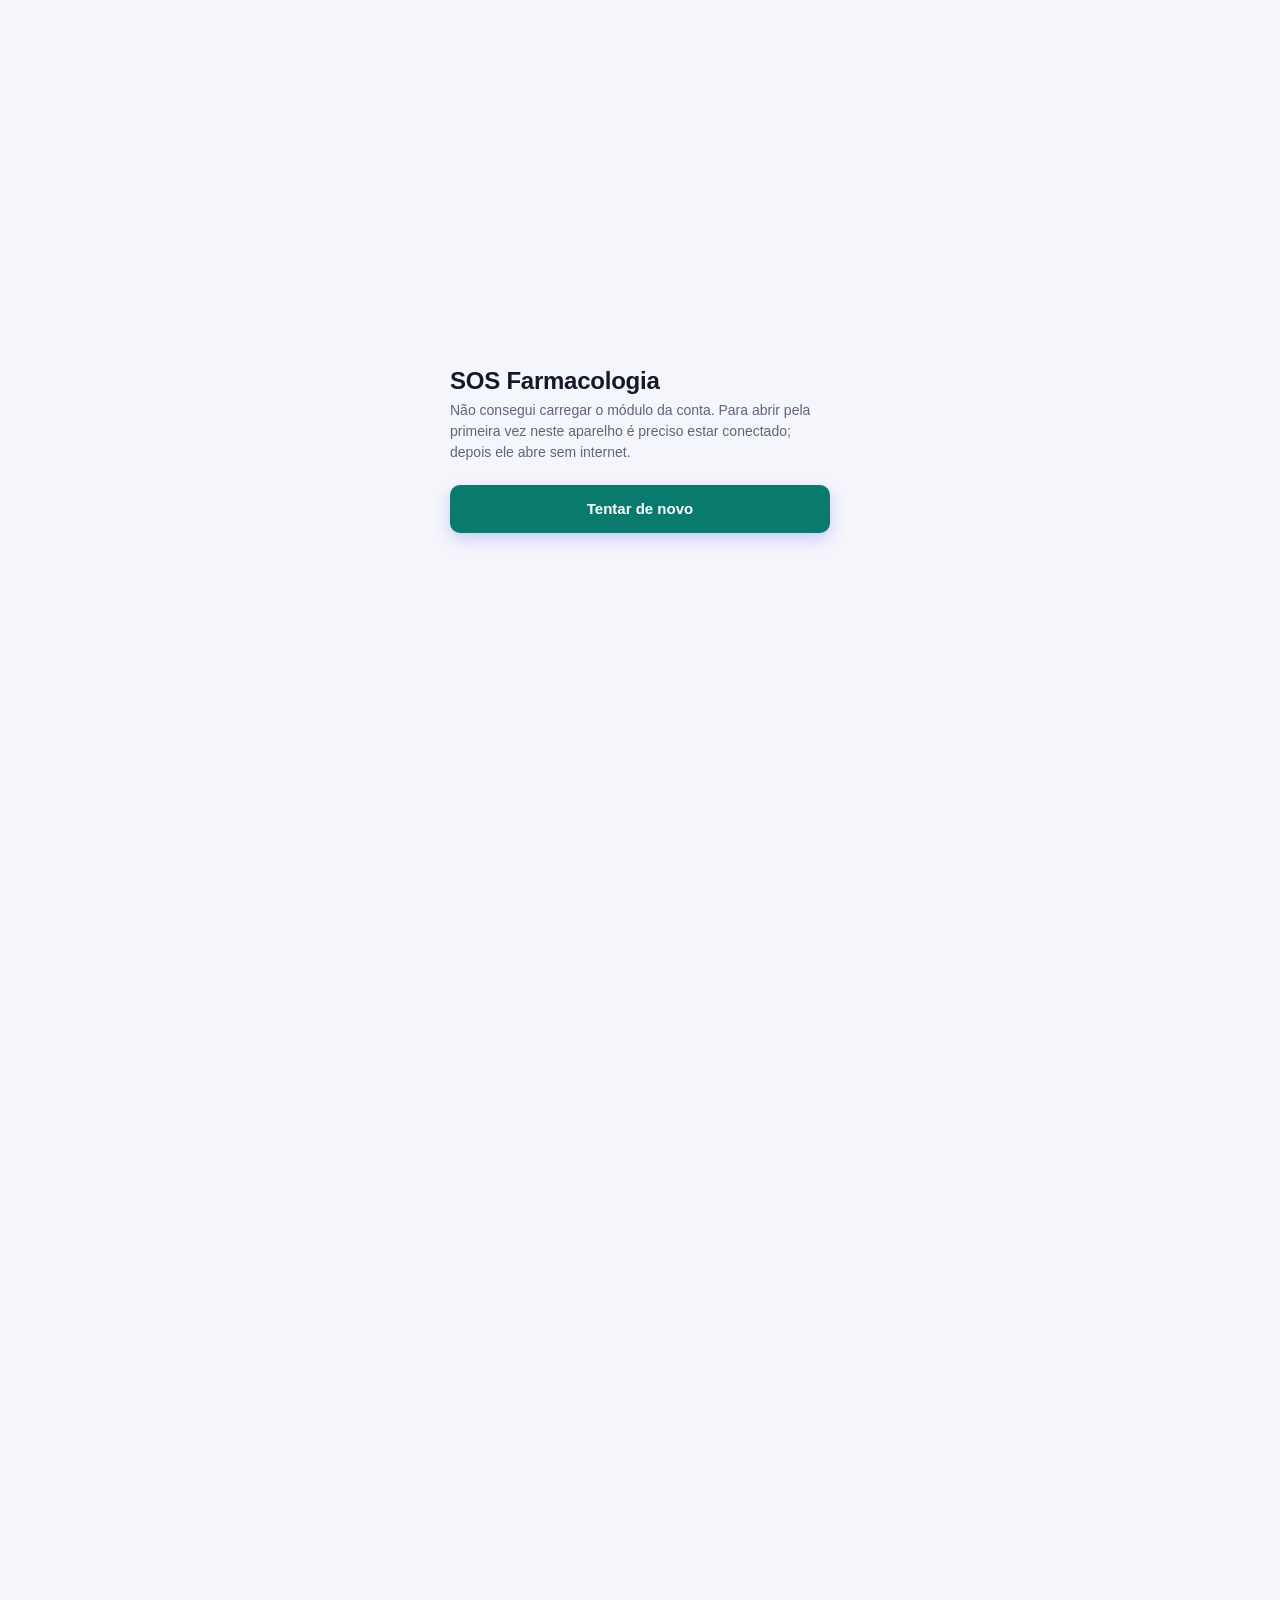
==== commit bdf4cc98: "Reformulação em 17 módulos: sistemas, anti-infecciosos, quimioterapia, imunofarmacologia e interaçõe" ====
--- a/SOS-Farmacologia.html
+++ b/SOS-Farmacologia.html
@@ -15,12 +15,12 @@
   var l = location, local = /^(localhost|127\.0\.0\.1|\[::1\])$/.test(l.hostname);
   if (!/^https?:$/.test(l.protocol) || (local && !/[?&]portao=1\b/.test(l.search))) return;
   window.__sosPortao = true;
-  ['mtsync.js?v=1', '/_mtacesso.js?v=13', 'conta-sosfarmacologia.js?v=1', '/_mtvoltar.js?v=3'].forEach(function (s) {
+  ['mtsync.js?v=1', '/_mtacesso.js?v=15', 'conta-sosfarmacologia.js?v=1', '/_mtvoltar.js?v=3'].forEach(function (s) {
     document.write('<script data-sos-portao src="' + s + '"><\/script>');
   });
 })();
 </script>
-<style>@font-face{font-family:"tabler-icons";font-style:normal;font-weight:400;font-display:block;src:url([data-uri]) format("woff2")}
+<style>@font-face{font-family:"tabler-icons";font-style:normal;font-weight:400;font-display:block;src:url([data-uri]) format("woff2")}
 .ti{font-family:"tabler-icons"!important;speak:none;font-style:normal;font-weight:normal;font-variant:normal;text-transform:none;-webkit-font-smoothing:antialiased;-moz-osx-font-smoothing:grayscale}
 .ti-activity:before{content:"\ed23"}
 .ti-alert-triangle:before{content:"\ea06"}
@@ -39,10 +39,12 @@
 .ti-bookmark:before{content:"\ea3a"}
 .ti-box:before{content:"\ea45"}
 .ti-brain:before{content:"\f59f"}
+.ti-bug:before{content:"\ea48"}
 .ti-building-store:before{content:"\ea4e"}
 .ti-bulb:before{content:"\ea51"}
 .ti-calculator:before{content:"\eb80"}
 .ti-calendar-time:before{content:"\ee21"}
+.ti-capsule:before{content:"\fae3"}
 .ti-cards:before{content:"\f510"}
 .ti-chart-donut:before{content:"\ea5b"}
 .ti-check:before{content:"\ea5e"}
@@ -60,6 +62,7 @@
 .ti-dots:before{content:"\ea95"}
 .ti-download:before{content:"\ea96"}
 .ti-droplet:before{content:"\ea97"}
+.ti-droplet-half-2:before{content:"\ee81"}
 .ti-eye:before{content:"\ea9a"}
 .ti-eye-off:before{content:"\ecf0"}
 .ti-file-text:before{content:"\eaa2"}
@@ -68,6 +71,7 @@
 .ti-flag:before{content:"\eaa6"}
 .ti-flame:before{content:"\ec2c"}
 .ti-flask:before{content:"\ebd2"}
+.ti-flower:before{content:"\eff6"}
 .ti-focus-centered:before{content:"\f02a"}
 .ti-folders:before{content:"\eaae"}
 .ti-gavel:before{content:"\ef90"}
@@ -92,7 +96,10 @@
 .ti-lungs:before{content:"\ef62"}
 .ti-math-function:before{content:"\eeb2"}
 .ti-message-circle:before{content:"\eaed"}
+.ti-microscope:before{content:"\ef64"}
 .ti-moon:before{content:"\eaf8"}
+.ti-mushroom:before{content:"\ef14"}
+.ti-needle:before{content:"\f508"}
 .ti-notes:before{content:"\eb6e"}
 .ti-package:before{content:"\eaff"}
 .ti-pdf:before{content:"\f7ac"}
@@ -104,11 +111,14 @@
 .ti-prescription:before{content:"\ef99"}
 .ti-puzzle:before{content:"\eb10"}
 .ti-restore:before{content:"\fafd"}
+.ti-ribbon-health:before{content:"\f58e"}
+.ti-salad:before{content:"\f50a"}
 .ti-scale:before{content:"\ebc2"}
 .ti-search:before{content:"\eb1c"}
 .ti-select:before{content:"\ec9e"}
 .ti-settings:before{content:"\eb20"}
 .ti-shield-check:before{content:"\eb22"}
+.ti-shield-half:before{content:"\f358"}
 .ti-sitemap:before{content:"\eb9d"}
 .ti-sparkles:before{content:"\f6d7"}
 .ti-spray:before{content:"\f50b"}
@@ -852,7 +862,7 @@
 </nav>
 <div id="impressao"></div>
 <div class="marca-dagua" aria-hidden="true"></div>
-<script id="sos-dados" type="application/json">{"versao":"2026-10-15T23:56:06+00:00","titulo":"SOS Farmacologia","subtitulo":"Farmacologia aplicada ao balcão e à dispensação, para alunos do 9º e 10º semestres de Farmácia e farmacêuticos recém-formados. Oito módulos, cada um com resumo para leitura, mapas mentais e material de apoio.","config":{"marca":"SOS Farmacologia","marca2":""},"modulos":[{"id":"m01","num":1,"titulo":"Princípios de farmacologia para o balcão","escopo":"Farmacocinética, farmacodinâmica, formas farmacêuticas e vias de administração aplicadas à dispensação: absorção, metabolismo pelo CYP450, função renal estimada por CKD-EPI 2021, índice terapêutico, reações adversas e notificação, e o que pode ou não ser partido ou triturado.","cor":"#5B5BF0","icone":"flask","curto":"Princípios para o balcão","topicos":[{"id":"m01-farmacocinetica","titulo":"Farmacocinética aplicada ao balcão","resumo":"\u003cp>Farmacocinética descreve o que o organismo faz com o medicamento: absorção, distribuição, metabolismo e excreção (ADME). Para quem trabalha no balcão, esses conceitos explicam orientações do dia a dia, como tomar a levotiroxina em jejum, separar o ciprofloxacino do leite ou desconfiar quando um anticonvulsivante e um anticoncepcional aparecem na mesma receita.\u003c/p>\n\u003ch3>Absorção\u003c/h3>\n\u003cp>Absorção é a passagem do fármaco do local de administração para a corrente sanguínea. Por via oral, quase tudo é absorvido no intestino delgado, por difusão passiva da forma não ionizada e lipossolúvel. Interferem na absorção o pH do meio, o esvaziamento gástrico, a presença de alimento, o fluxo sanguíneo local e a formação de complexos insolúveis.\u003c/p>\n\u003cul>\n\u003cli>\u003cstrong>Jejum\u003c/strong>: levotiroxina e alendronato têm absorção reduzida por alimento; a bula orienta tomar em jejum, com água, e aguardar antes do café da manhã (o alendronato exige ainda permanecer em pé).\u003c/li>\n\u003cli>Quelação: tetraciclinas e fluoroquinolonas formam complexos com cálcio, magnésio, alumínio, ferro e zinco (leite, antiácidos, suplementos). O intervalo entre as tomadas vem na bula de cada produto.\u003c/li>\n\u003cli>Alimento que aumenta absorção: alguns fármacos precisam de refeição, como lurasidona e ziprasidona (ver antipsicóticos).\u003c/li>\n\u003cli>pH gástrico: inibidores da bomba de prótons reduzem a absorção de fármacos que dependem de meio ácido, como o itraconazol em cápsula e o sal carbonato de cálcio.\u003c/li>\n\u003c/ul>\n\u003ch3>Biodisponibilidade e efeito de primeira passagem\u003c/h3>\n\u003cp>Biodisponibilidade (F) é a fração da dose que chega inalterada à circulação sistêmica. Por via intravenosa, F é 100% por definição. Por via oral, parte do fármaco se perde na parede intestinal e no fígado antes de alcançar a circulação: é o efeito de primeira passagem. Fármacos com primeira passagem intensa têm dose oral bem maior que a parenteral. A morfina oral tem biodisponibilidade baixa e variável, por isso a dose oral equivalente é cerca de 3 vezes a parenteral. A nitroglicerina e o dinitrato de isossorbida sublinguais escapam da primeira passagem porque a mucosa oral drena para a veia cava, sem passar pelo fígado.\u003c/p>\n\u003cp>Genéricos e similares intercambiáveis demonstram bioequivalência com o referência: a velocidade e a extensão da absorção (Cmáx e área sob a curva) ficam dentro de limites estatísticos aceitos pela Anvisa.\u003c/p>\n\u003ch3>Distribuição\u003c/h3>\n\u003cp>Depois de absorvido, o fármaco se distribui para os tecidos. O volume de distribuição (Vd) é um volume aparente que relaciona a quantidade no corpo com a concentração no plasma. Vd alto (amiodarona, antidepressivos tricíclicos) indica grande acúmulo nos tecidos; Vd baixo (varfarina) indica fármaco preso ao plasma.\u003c/p>\n\u003cp>Só a fração livre (não ligada à albumina) atravessa membranas e age. Fármacos muito ligados a proteínas, como varfarina, fenitoína e ácido valproico, podem ter mais efeito quando a albumina cai (desnutrição, cirrose, síndrome nefrótica, idoso frágil). A barreira hematoencefálica limita a entrada de fármacos polares no sistema nervoso central: a domperidona age pouco no cérebro, enquanto a metoclopramida atravessa e causa efeitos extrapiramidais. Placenta e leite materno recebem fármacos lipossolúveis e de baixo peso molecular.\u003c/p>\n\u003ch3>Metabolismo e o sistema CYP450\u003c/h3>\n\u003cp>O metabolismo transforma o fármaco em compostos mais polares, fáceis de excretar. Na fase I (oxidação, redução, hidrólise) atuam principalmente as enzimas do citocromo P450 (CYP). Na fase II, o fármaco ou seu metabólito é conjugado (glicuronidação, sulfatação, acetilação, conjugação com glutationa). O fígado concentra a maior parte dessa atividade, mas o intestino também contribui, sobretudo com a CYP3A4.\u003c/p>\n\u003cdiv class=\"tab\">\u003ctable>\u003cthead>\u003ctr>\u003cth>Isoenzima\u003c/th>\u003cth>Substratos de balcão\u003c/th>\u003cth>Observação\u003c/th>\u003c/tr>\u003c/thead>\u003ctbody>\n\u003ctr>\u003ctd>CYP3A4\u003c/td>\u003ctd>Sinvastatina, atorvastatina, anlodipino, sildenafila, midazolam, alprazolam, carbamazepina, fentanil, ciclosporina\u003c/td>\u003ctd>Metaboliza cerca de metade dos fármacos de uso clínico\u003c/td>\u003c/tr>\n\u003ctr>\u003ctd>CYP2D6\u003c/td>\u003ctd>Codeína, tramadol, metoprolol, tricíclicos, risperidona, tamoxifeno\u003c/td>\u003ctd>Polimorfismo genético: metabolizadores lentos e ultrarrápidos\u003c/td>\u003c/tr>\n\u003ctr>\u003ctd>CYP2C9\u003c/td>\u003ctd>Varfarina, fenitoína, AINE, losartana, glibenclamida\u003c/td>\u003ctd>Interação com varfarina causa sangramento\u003c/td>\u003c/tr>\n\u003ctr>\u003ctd>CYP2C19\u003c/td>\u003ctd>Clopidogrel, omeprazol, citalopram, escitalopram, diazepam\u003c/td>\u003ctd>Ativa o clopidogrel\u003c/td>\u003c/tr>\n\u003ctr>\u003ctd>CYP1A2\u003c/td>\u003ctd>Teofilina, clozapina, olanzapina, cafeína, agomelatina\u003c/td>\u003ctd>Induzida pelo tabaco fumado\u003c/td>\u003c/tr>\n\u003c/tbody>\u003c/table>\u003c/div>\n\u003cp>\u003cstrong>Indutores\u003c/strong> aumentam a quantidade de enzima. O efeito começa devagar, em cerca de 1 a 2 semanas, e também demora a desaparecer depois da suspensão: para anticoncepcional hormonal, a orientação é manter método não afetado ou proteção adicional por 28 dias após parar o indutor (FSRH, 2022). Exemplos: carbamazepina, fenitoína, fenobarbital, rifampicina, erva-de-são-joão (hipérico) e o tabagismo (CYP1A2, pelos hidrocarbonetos da fumaça, não pela nicotina). Consequência típica: falha terapêutica do outro fármaco, como gravidez com anticoncepcional hormonal em quem usa carbamazepina.\u003c/p>\n\u003cp>Inibidores bloqueiam a enzima e o efeito aparece em horas a poucos dias. Exemplos: claritromicina, eritromicina, cetoconazol, itraconazol, fluconazol, ritonavir, suco de toranja (CYP3A4 intestinal), fluoxetina, paroxetina e bupropiona (CYP2D6), fluvoxamina e ciprofloxacino (CYP1A2), omeprazol (CYP2C19). Consequência típica: toxicidade do outro fármaco, como miopatia com sinvastatina associada a claritromicina.\u003c/p>\n\u003cdiv class=\"cx chave\">\u003cb>Ponto-chave\u003c/b>\u003cp>Indutor reduz o efeito do substrato e a resposta demora a aparecer. Inibidor aumenta o efeito do substrato e a resposta é rápida. Quando o substrato é um pró-fármaco, a lógica se inverte: inibir a enzima reduz o efeito.\u003c/p>\u003c/div>\n\u003ch4>Pró-fármacos\u003c/h4>\n\u003cp>Pró-fármaco é inativo (ou pouco ativo) e depende do metabolismo para gerar a forma ativa. Exemplos: codeína em morfina e tramadol em O-desmetiltramadol (CYP2D6), clopidogrel no metabólito ativo (CYP2C19), enalapril em enalaprilato (esterases), valaciclovir em aciclovir, levodopa em dopamina. Paciente que usa fluoxetina ou paroxetina (inibidores fortes da CYP2D6) pode ter pouca analgesia com codeína ou tramadol.\u003c/p>\n\u003ch3>Excreção\u003c/h3>\n\u003cp>Os rins eliminam fármacos e metabólitos polares por filtração glomerular e secreção tubular; parte pode ser reabsorvida. A via biliar elimina pelas fezes e alguns compostos voltam ao sangue pela circulação êntero-hepática. Fármacos de eliminação renal predominante acumulam quando a função renal cai: gabapentina, pregabalina, levetiracetam, lítio, metformina, digoxina, aciclovir, a maioria dos antibióticos betalactâmicos e os metabólitos da morfina.\u003c/p>\n\u003ch3>Meia-vida e estado de equilíbrio\u003c/h3>\n\u003cp>Meia-vida (t½) é o tempo para a concentração plasmática cair pela metade. Depois de 4 a 5 meias-vidas, praticamente todo o fármaco foi eliminado (cerca de 94 a 97%). O mesmo número de meias-vidas é necessário para atingir o estado de equilíbrio (steady state) quando o fármaco é tomado em doses regulares: a quantidade que entra por intervalo se iguala à que sai.\u003c/p>\n\u003cul>\n\u003cli>Fármaco de meia-vida longa demora a atingir o equilíbrio. Quando o efeito precisa ser rápido, o médico usa dose de ataque.\u003c/li>\n\u003cli>A fluoxetina e seu metabólito ativo (norfluoxetina) têm meia-vida longa. Por isso a troca de fluoxetina por um inibidor da monoaminoxidase (IMAO) exige intervalo de semanas, conforme a bula.\u003c/li>\n\u003cli>Meia-vida curta exige várias tomadas ao dia ou forma de liberação prolongada.\u003c/li>\n\u003c/ul>\n\u003ch3>Função renal: estimativa pela CKD-EPI 2021\u003c/h3>\n\u003cp>A referência atual para estimar a taxa de filtração glomerular (TFG) é a equação CKD-EPI 2021, sem coeficiente de raça (KDIGO 2024). Ela usa creatinina sérica, idade e sexo:\u003c/p>\n\u003cp>TFGe = 142 × min(Scr/κ; 1)\u003csup>α\u003c/sup> × max(Scr/κ; 1)\u003csup>-1,200\u003c/sup> × 0,9938\u003csup>idade\u003c/sup> × 1,012 (se mulher), em que κ = 0,7 (mulher) ou 0,9 (homem) e α = -0,241 (mulher) ou -0,302 (homem). Resultado em mL/min/1,73 m².\u003c/p>\n\u003cp>Laboratórios já liberam a TFGe junto com a creatinina. A bula de cada medicamento indica o ajuste por faixa de TFG. Exemplos de balcão: metformina contraindicada com TFG abaixo de 30 mL/min/1,73 m² (bula do Glifage®); gabapentina, pregabalina e levetiracetam com redução de dose; AINE a evitar na doença renal crônica.\u003c/p>\n\u003cdiv class=\"cx alerta\">\u003cb>Atenção\u003c/b>\u003cp>Creatinina “normal” não garante rim normal no idoso com pouca massa muscular. Sempre que houver ajuste renal na bula, o dado a usar é a TFG estimada, e não a creatinina isolada.\u003c/p>\u003c/div>\n\u003ch3>Função hepática\u003c/h3>\n\u003cp>Não existe um exame único que estime a capacidade de metabolizar fármacos. Usa-se a classificação de Child-Pugh (bilirrubina, albumina, tempo de protrombina, ascite, encefalopatia) e a bula de cada produto. Em hepatopatas, benzodiazepínicos que dependem só de glicuronidação (lorazepam, oxazepam) acumulam menos que diazepam e alprazolam. Paracetamol exige dose diária menor e cautela com álcool. Fármacos com grande primeira passagem ficam mais biodisponíveis na cirrose.\u003c/p>\n\u003ch3>Idoso\u003c/h3>\n\u003cp>Com o envelhecimento aumenta a gordura corporal e diminuem a água total, a massa muscular e a TFG. Fármacos lipossolúveis (diazepam) acumulam por mais tempo; fármacos hidrossolúveis (lítio, digoxina) atingem concentração maior. A sensibilidade do sistema nervoso central também aumenta, o que explica quedas e confusão com sedativos.\u003c/p>\n\u003ch3>Gestação e lactação\u003c/h3>\n\u003cp>Na gestação, o volume plasmático, a TFG e a atividade de algumas enzimas aumentam, e a concentração de vários fármacos cai (lamotrigina, levetiracetam, lítio). A placenta deixa passar fármacos lipossolúveis e de baixo peso molecular, e o risco para o feto depende da fase: no primeiro trimestre predominam as malformações; depois, efeitos sobre crescimento e função. No leite materno passam fármacos lipossolúveis, pouco ligados a proteínas e de meia-vida longa. A exposição do lactente é estimada pela dose relativa infantil; bases como o LactMed (NIH) e o manual do Ministério da Saúde sobre amamentação e uso de medicamentos ajudam na consulta. O farmacêutico deve perguntar sobre gravidez e amamentação antes de qualquer indicação.\u003c/p>\n\u003cdiv class=\"cx balcao\">\u003cb>No balcão\u003c/b>\u003cp>Perguntas que revelam problema farmacocinético: “Toma algum outro remédio, chá ou suplemento?”, “Fuma? Parou de fumar recentemente?”, “Tem problema nos rins ou no fígado?”, “Toma com comida ou em jejum?”. Parar de fumar reduz a indução da CYP1A2 e pode elevar a concentração de clozapina e olanzapina em poucas semanas: o prescritor precisa saber.\u003c/p>\u003c/div>\n\u003cdiv class=\"cx exemplo\">\u003cb>Caso\u003c/b>\u003cp>Mulher de 52 anos usa levotiroxina e começou carbonato de cálcio com vitamina D, tomando os dois juntos pela manhã. O TSH subiu. O farmacêutico orienta tomar a levotiroxina em jejum, com água, e o cálcio só horas depois, em outra refeição, e comunica ao médico a mudança no horário.\u003c/p>\u003c/div>"},{"id":"m01-farmacodinamica","titulo":"Farmacodinâmica e segurança","resumo":"\u003cp>Farmacodinâmica estuda o que o fármaco faz no organismo: onde se liga, que resposta provoca e com que intensidade. Os conceitos de agonista, antagonista, potência e eficácia explicam por que a naloxona reverte a morfina, por que a buprenorfina tem efeito teto e por que alguns medicamentos exigem tanto cuidado com a dose.\u003c/p>\n\u003ch3>Alvos dos fármacos\u003c/h3>\n\u003cp>A maioria dos fármacos age em proteínas: receptores, enzimas, canais iônicos e transportadores. Os receptores se agrupam em quatro famílias principais.\u003c/p>\n\u003cdiv class=\"tab\">\u003ctable>\u003cthead>\u003ctr>\u003cth>Tipo de receptor\u003c/th>\u003cth>Velocidade\u003c/th>\u003cth>Exemplos\u003c/th>\u003c/tr>\u003c/thead>\u003ctbody>\n\u003ctr>\u003ctd>Canal iônico controlado por ligante\u003c/td>\u003ctd>Milissegundos\u003c/td>\u003ctd>GABA-A (benzodiazepínicos, barbitúricos, drogas Z), nicotínico\u003c/td>\u003c/tr>\n\u003ctr>\u003ctd>Acoplado à proteína G\u003c/td>\u003ctd>Segundos\u003c/td>\u003ctd>Opioides, adrenérgicos, dopaminérgicos, serotoninérgicos, muscarínicos, histamínicos\u003c/td>\u003c/tr>\n\u003ctr>\u003ctd>Ligado a enzima (quinase)\u003c/td>\u003ctd>Minutos\u003c/td>\u003ctd>Insulina, fatores de crescimento\u003c/td>\u003c/tr>\n\u003ctr>\u003ctd>Nuclear\u003c/td>\u003ctd>Horas a dias\u003c/td>\u003ctd>Corticoides, hormônio tireoidiano, estrogênio\u003c/td>\u003c/tr>\n\u003c/tbody>\u003c/table>\u003c/div>\n\u003cp>Outros alvos: enzimas (AINE inibem a cicloxigenase, IMAO inibem a monoaminoxidase), transportadores (inibidores seletivos da recaptação de serotonina bloqueiam o transportador SERT) e canais iônicos dependentes de voltagem (anestésicos locais e vários anticonvulsivantes bloqueiam canais de sódio).\u003c/p>\n\u003ch3>Agonistas e antagonistas\u003c/h3>\n\u003cul>\n\u003cli>\u003cstrong>Agonista pleno\u003c/strong>: liga-se e produz a resposta máxima do sistema. Exemplos: morfina e fentanil no receptor mu.\u003c/li>\n\u003cli>Agonista parcial: liga-se mas produz resposta submáxima, mesmo com todos os receptores ocupados. Na presença de agonista pleno, comporta-se como antagonista parcial. Exemplos: buprenorfina (mu) e aripiprazol (D2). A buprenorfina tem efeito teto para depressão respiratória e pode precipitar abstinência em quem usa morfina ou metadona.\u003c/li>\n\u003cli>Antagonista competitivo: ocupa o receptor sem ativá-lo e pode ser deslocado por dose maior de agonista. Exemplos: naloxona (opioides), flumazenil (benzodiazepínicos).\u003c/li>\n\u003cli>Antagonista não competitivo: bloqueio que não se desfaz com mais agonista (ligação irreversível ou em outro sítio).\u003c/li>\n\u003cli>Modulador alostérico positivo: liga-se em sítio diferente e potencializa o ligante natural. Os benzodiazepínicos aumentam o efeito do GABA, mas não abrem o canal sozinhos, o que explica a margem de segurança maior que a dos barbitúricos.\u003c/li>\n\u003c/ul>\n\u003ch3>Potência e eficácia\u003c/h3>\n\u003cp>Potência é a dose necessária para produzir determinado efeito (quanto menor a dose, mais potente). Eficácia é o efeito máximo alcançável. Fentanil é muito mais potente que a morfina (microgramas contra miligramas), mas a eficácia analgésica dos dois é semelhante. Tramadol e codeína têm eficácia menor que a morfina para dor intensa. Na prática, eficácia importa mais que potência: um fármaco potente só exige dose menor.\u003c/p>\n\u003ch3>Índice terapêutico\u003c/h3>\n\u003cp>Índice terapêutico (IT) é a relação entre a dose tóxica e a dose eficaz (DT50/DE50). Quanto mais estreito, menor a distância entre tratar e intoxicar. Fármacos de IT estreito pedem dose exata, monitorização de nível sérico ou de efeito, cuidado com interações e com troca de fabricante.\u003c/p>\n\u003cdiv class=\"tab\">\u003ctable>\u003cthead>\u003ctr>\u003cth>Fármaco de IT estreito\u003c/th>\u003cth>O que monitorar\u003c/th>\u003cth>Risco típico\u003c/th>\u003c/tr>\u003c/thead>\u003ctbody>\n\u003ctr>\u003ctd>Varfarina\u003c/td>\u003ctd>RNI\u003c/td>\u003ctd>Sangramento com antibióticos, AINE, fluconazol, amiodarona\u003c/td>\u003c/tr>\n\u003ctr>\u003ctd>Digoxina\u003c/td>\u003ctd>Nível sérico, potássio, função renal\u003c/td>\u003ctd>Náusea, arritmia, visão amarelada\u003c/td>\u003c/tr>\n\u003ctr>\u003ctd>Lítio\u003c/td>\u003ctd>Litemia, função renal, TSH\u003c/td>\u003ctd>Intoxicação com AINE, diurético tiazídico, IECA, desidratação\u003c/td>\u003c/tr>\n\u003ctr>\u003ctd>Fenitoína\u003c/td>\u003ctd>Nível sérico, albumina\u003c/td>\u003ctd>Cinética saturável: pequeno aumento de dose, grande aumento de nível\u003c/td>\u003c/tr>\n\u003ctr>\u003ctd>Carbamazepina\u003c/td>\u003ctd>Nível sérico, sódio, hemograma\u003c/td>\u003ctd>Toxicidade com claritromicina, fluconazol\u003c/td>\u003c/tr>\n\u003ctr>\u003ctd>Ácido valproico\u003c/td>\u003ctd>Nível sérico, enzimas hepáticas, plaquetas\u003c/td>\u003ctd>Queda grave com carbapenêmicos\u003c/td>\u003c/tr>\n\u003ctr>\u003ctd>Fenobarbital\u003c/td>\u003ctd>Nível sérico, sedação\u003c/td>\u003ctd>Depressão do sistema nervoso central\u003c/td>\u003c/tr>\n\u003ctr>\u003ctd>Teofilina\u003c/td>\u003ctd>Nível sérico\u003c/td>\u003ctd>Convulsão e arritmia com ciprofloxacino, fluvoxamina\u003c/td>\u003c/tr>\n\u003ctr>\u003ctd>Levotiroxina\u003c/td>\u003ctd>TSH\u003c/td>\u003ctd>Variação de resposta com troca de produto e com cálcio ou ferro\u003c/td>\u003c/tr>\n\u003ctr>\u003ctd>Tacrolimo e ciclosporina\u003c/td>\u003ctd>Nível sérico, função renal\u003c/td>\u003ctd>Rejeição com indutores, toxicidade com inibidores da CYP3A4\u003c/td>\u003c/tr>\n\u003ctr>\u003ctd>Metotrexato oral\u003c/td>\u003ctd>Hemograma, função renal e hepática\u003c/td>\u003ctd>Erro de tomada diária no lugar de semanal\u003c/td>\u003c/tr>\n\u003c/tbody>\u003c/table>\u003c/div>\n\u003ch3>Tolerância, dependência e abstinência\u003c/h3>\n\u003cp>Tolerância é a perda de efeito com o uso repetido, exigindo dose maior para o mesmo resultado. Pode ser farmacodinâmica (dessensibilização ou redução de receptores, como nos opioides e benzodiazepínicos) ou farmacocinética (autoindução do metabolismo, como na carbamazepina). Taquifilaxia é a tolerância que surge em horas ou dias: descongestionantes nasais tópicos (nafazolina, oximetazolina) perdem efeito e causam congestão de rebote quando usados por mais de poucos dias.\u003c/p>\n\u003cp>Dependência física é a adaptação que gera síndrome de abstinência na suspensão abrupta. Acontece com opioides, benzodiazepínicos, barbitúricos, gabapentinoides, antidepressivos (síndrome de descontinuação) e até com betabloqueadores (rebote de taquicardia). Dependência física é diferente de transtorno por uso de substância, que envolve perda de controle, compulsão e prejuízo funcional.\u003c/p>\n\u003ch3>Reações adversas a medicamentos\u003c/h3>\n\u003cp>A Organização Mundial da Saúde define reação adversa a medicamento (RAM) como resposta nociva e não intencional que ocorre com doses normalmente usadas em seres humanos. A classificação clássica de Rawlins e Thompson separa dois grandes tipos, depois ampliada.\u003c/p>\n\u003cdiv class=\"tab\">\u003ctable>\u003cthead>\u003ctr>\u003cth>Tipo\u003c/th>\u003cth>Característica\u003c/th>\u003cth>Exemplos\u003c/th>\u003c/tr>\u003c/thead>\u003ctbody>\n\u003ctr>\u003ctd>A (aumentada)\u003c/td>\u003ctd>Dose-dependente, previsível pela farmacologia, frequente, baixa letalidade\u003c/td>\u003ctd>Hipoglicemia por sulfonilureia, sangramento por varfarina, constipação por opioide\u003c/td>\u003c/tr>\n\u003ctr>\u003ctd>B (bizarra)\u003c/td>\u003ctd>Não depende da dose, imprevisível, rara, alta gravidade\u003c/td>\u003ctd>Anafilaxia por penicilina, síndrome de Stevens-Johnson por lamotrigina, agranulocitose por clozapina\u003c/td>\u003c/tr>\n\u003ctr>\u003ctd>C (crônica)\u003c/td>\u003ctd>Ligada ao uso prolongado\u003c/td>\u003ctd>Osteoporose por corticoide\u003c/td>\u003c/tr>\n\u003ctr>\u003ctd>D (tardia)\u003c/td>\u003ctd>Aparece muito depois\u003c/td>\u003ctd>Teratogenicidade, discinesia tardia\u003c/td>\u003c/tr>\n\u003ctr>\u003ctd>E (fim de uso)\u003c/td>\u003ctd>Na suspensão\u003c/td>\u003ctd>Abstinência de benzodiazepínico, rebote de clonidina\u003c/td>\u003c/tr>\n\u003ctr>\u003ctd>F (falha)\u003c/td>\u003ctd>Falha terapêutica, muitas vezes por interação\u003c/td>\u003ctd>Gravidez com anticoncepcional e carbamazepina\u003c/td>\u003c/tr>\n\u003c/tbody>\u003c/table>\u003c/div>\n\u003cp>Para avaliar se o medicamento causou o evento, usa-se a relação temporal, a melhora com a retirada (dechallenge), a recorrência com a reintrodução (rechallenge) e a exclusão de outras causas. O algoritmo de Naranjo organiza essas perguntas em pontos e classifica a causalidade como definida, provável, possível ou duvidosa.\u003c/p>\n\u003ch3>Interações farmacodinâmicas\u003c/h3>\n\u003cp>Nem toda interação passa pelo CYP. Interações farmacodinâmicas acontecem quando dois fármacos agem sobre o mesmo sistema, sem alterar a concentração um do outro.\u003c/p>\n\u003cul>\n\u003cli>Efeito aditivo ou sinérgico: benzodiazepínico com opioide ou álcool (depressão respiratória); dois serotoninérgicos (síndrome serotoninérgica); varfarina com AINE ou ácido acetilsalicílico (sangramento por mecanismos diferentes); vários fármacos que prolongam o QT; vários anticolinérgicos no idoso (confusão, retenção urinária); IECA ou bloqueador do receptor de angiotensina com espironolactona (hiperpotassemia).\u003c/li>\n\u003cli>Antagonismo: AINE reduz o efeito de anti-hipertensivos e diuréticos; betabloqueador não seletivo reduz a resposta ao salbutamol; metoclopramida e antipsicóticos anulam a levodopa.\u003c/li>\n\u003c/ul>\n\u003cp>A interação farmacodinâmica costuma ser previsível pela farmacologia de cada fármaco, e o raciocínio do farmacêutico começa por verificar se os dois fármacos sedam, causam sangramento, prolongam o QT, elevam serotonina, elevam potássio ou têm efeito anticolinérgico.\u003c/p>\n\u003ch3>Farmacovigilância e VigiMed\u003c/h3>\n\u003cp>Farmacovigilância é o conjunto de atividades de detecção, avaliação, compreensão e prevenção de efeitos adversos e outros problemas relacionados a medicamentos. Muitas reações raras só aparecem depois da comercialização, quando milhões de pessoas usam o produto. No Brasil, a notificação de eventos adversos a medicamentos e vacinas é feita no \u003cstrong>VigiMed\u003c/strong>, sistema da Anvisa aberto a cidadãos, profissionais de saúde, detentores de registro e patrocinadores de estudos; a Anvisa avalia as notificações e as envia ao banco de dados da OMS. Queixas técnicas (desvio de qualidade: comprimido quebrado, cor alterada, frasco sem lacre, suspeita de falsificação) vão para o Notivisa; quando a queixa técnica vem junto com um evento adverso, a notificação é feita no VigiMed (Anvisa, VigiMed: o que é e como cadastrar, 2024).\u003c/p>\n\u003cp>A notificação não exige certeza de causalidade. Basta a suspeita. Notificações de farmacêuticos de farmácia comunitária têm valor porque o balcão vê o paciente depois que ele sai do consultório.\u003c/p>\n\u003cdiv class=\"cx balcao\">\u003cb>No balcão\u003c/b>\u003cp>Ao ouvir “desde que comecei este remédio, estou com…”, registre: nome do produto, lote, data de início, dose, o que aconteceu, quando começou, se melhorou ao parar e outros medicamentos em uso. Reação grave (falta de ar, inchaço de lábios, bolhas na pele, icterícia, sangramento) exige encaminhamento imediato ao serviço de urgência. Depois do atendimento, notifique no VigiMed.\u003c/p>\u003c/div>\n\u003cdiv class=\"cx exemplo\">\u003cb>Caso\u003c/b>\u003cp>Rapaz de 24 anos começou lamotrigina há três semanas e chega com febre, ardor nos olhos e lesões na boca. O farmacêutico reconhece sinal de alerta para reação cutânea grave, orienta procurar urgência sem tomar a próxima dose sem avaliação médica e notifica a suspeita no VigiMed.\u003c/p>\u003c/div>"},{"id":"m01-formas-vias","titulo":"Formas farmacêuticas e vias de administração","resumo":"\u003cp>Boa parte dos erros de medicação depois da dispensação acontece em casa: o comprimido de liberação prolongada partido ao meio, as gotas medidas em mililitros, a suspensão sem agitar, o comprimido triturado para a sonda. A forma farmacêutica foi desenhada para controlar onde e quando o fármaco é liberado, e alterá-la muda o perfil de absorção e de segurança.\u003c/p>\n\u003ch3>Formas de liberação modificada\u003c/h3>\n\u003cp>Formas de liberação imediata liberam o fármaco logo após a desintegração. Formas de liberação modificada mudam o tempo ou o local da liberação:\u003c/p>\n\u003cul>\n\u003cli>\u003cstrong>Liberação prolongada\u003c/strong> (siglas comuns no nome comercial: LP, XR, ER, SR, CR, LA, retard, OROS, HBS): liberam a dose aos poucos, permitindo uma ou duas tomadas ao dia. Partir, triturar ou mastigar pode liberar a dose inteira de uma vez (dose dumping), com risco de intoxicação. Exemplos: oxicodona de liberação controlada, venlafaxina XR, metformina XR, nifedipino de liberação prolongada, levodopa com benserazida HBS, pramipexol de liberação prolongada.\u003c/li>\n\u003cli>Liberação retardada ou gastrorresistente (revestimento entérico): o revestimento resiste ao ácido do estômago e só se dissolve no intestino. Protege o fármaco do ácido (omeprazol, pantoprazol) ou o estômago do fármaco (diclofenaco sódico, ácido acetilsalicílico com revestimento entérico). Triturar destrói essa proteção.\u003c/li>\n\u003c/ul>\n\u003cp>Há exceções. Alguns comprimidos de liberação prolongada têm sulco funcional e a bula autoriza partir (sem mastigar ou triturar). Algumas cápsulas de liberação retardada contêm microgrânulos que podem ser abertos e dispersos em líquido ou alimento pastoso, desde que os grânulos não sejam mastigados. A regra segura é: só partir, abrir ou triturar quando a bula do produto autoriza.\u003c/p>\n\u003ch3>Sublingual, orodispersível e mastigável\u003c/h3>\n\u003cul>\n\u003cli>Sublingual: colocado sob a língua até dissolver, sem engolir; absorção rápida pela mucosa e sem primeira passagem. Exemplos: dinitrato de isossorbida sublingual, zolpidem sublingual. Engolir o comprimido reduz o efeito ou atrasa o início.\u003c/li>\n\u003cli>Orodispersível: desintegra sobre a língua em segundos e é engolido com a saliva, sem água. A absorção ocorre, em geral, no trato digestivo. Útil para quem tem náusea ou dificuldade de engolir (ondansetrona orodispersível).\u003c/li>\n\u003cli>Mastigável: deve ser mastigado (alguns antiácidos, montelucaste pediátrico). Engolir inteiro pode reduzir o efeito.\u003c/li>\n\u003cli>Efervescente: dissolver totalmente em água antes de beber. Contém sódio, o que interessa ao hipertenso e ao paciente com insuficiência cardíaca.\u003c/li>\n\u003c/ul>\n\u003ch3>Outros motivos para não partir ou triturar\u003c/h3>\n\u003cul>\n\u003cli>Revestimento que protege quem manipula: fármacos teratogênicos ou citotóxicos (finasterida, dutasterida, metotrexato, talidomida). Gestante não deve manusear comprimido partido ou triturado de finasterida, e a cápsula de dutasterida não deve ser aberta.\u003c/li>\n\u003cli>Gosto muito amargo ou irritação de mucosa.\u003c/li>\n\u003cli>Fármaco sensível à luz ou à umidade.\u003c/li>\n\u003cli>Cápsula mole com conteúdo líquido (dose imprecisa se perfurada).\u003c/li>\n\u003c/ul>\n\u003cp>Sulco no comprimido nem sempre significa que as metades têm a mesma dose: há sulcos apenas decorativos ou para facilitar a deglutição. A bula informa se o comprimido é divisível.\u003c/p>\n\u003ch3>Gotas e mililitros\u003c/h3>\n\u003cp>Não existe equivalência universal entre gota e mililitro. O número de gotas por mL depende da viscosidade, da tensão superficial e do gotejador de cada produto. A bula informa quantas gotas correspondem a 1 mL e quanto de fármaco há em cada gota. Exemplos: a dipirona gotas 500 mg/mL tem 20 gotas por mL (25 mg por gota) segundo as bulas usuais; o clonazepam solução oral 2,5 mg/mL tem 0,1 mg por gota (bula do Rivotril®).\u003c/p>\n\u003cdiv class=\"cx alerta\">\u003cb>Atenção\u003c/b>\u003cp>Confundir gotas com mililitros multiplica a dose por 20 ou mais. Em criança, oriente com o dispositivo dosador do próprio produto (gotejador, seringa ou copo graduado). Colher de cozinha não serve como medida. Escreva a dose no rótulo ou na receita na unidade do dispositivo (“10 gotas” ou “2,5 mL”).\u003c/p>\u003c/div>\n\u003ch3>Suspensões e pós para reconstituição\u003c/h3>\n\u003cp>Antibióticos pediátricos (amoxicilina, amoxicilina com clavulanato, azitromicina, cefalexina) vêm como pó para reconstituir. Orientação básica:\u003c/p>\n\u003col>\n\u003cli>Agitar o frasco fechado para soltar o pó.\u003c/li>\n\u003cli>Adicionar água filtrada ou fervida e fria até perto da marca, agitar, aguardar a espuma baixar e completar até a marca exata.\u003c/li>\n\u003cli>Agitar bem antes de cada dose: o fármaco suspenso decanta e a primeira dose sairia diluída, a última concentrada.\u003c/li>\n\u003cli>Conservar e descartar conforme a bula: o prazo de validade após o preparo (em geral de 5 a 14 dias, conforme o produto) e a necessidade de geladeira variam. A amoxicilina com clavulanato costuma exigir refrigeração.\u003c/li>\n\u003c/ol>\n\u003cp>Depois da reconstituição, anote no frasco a data do preparo e a data de descarte indicada na bula.\u003c/p>\n\u003ch3>Administração por sonda\u003c/h3>\n\u003cp>Paciente com sonda nasoenteral ou gastrostomia precisa de plano para cada medicamento:\u003c/p>\n\u003cul>\n\u003cli>Preferir forma líquida (solução, suspensão) ou comprimido de liberação imediata que possa ser triturado.\u003c/li>\n\u003cli>Nunca triturar liberação prolongada ou revestimento entérico; pedir ao prescritor alternativa.\u003c/li>\n\u003cli>Triturar cada comprimido separadamente até pó fino, dispersar em água e administrar um de cada vez.\u003c/li>\n\u003cli>Lavar a sonda com água antes, entre os medicamentos e depois (volumes definidos pelo serviço; o manual do Incor usa 20 mL de água filtrada entre as administrações no adulto). Nunca misturar medicamento no frasco da dieta.\u003c/li>\n\u003cli>Interações com a dieta enteral: a absorção da fenitoína cai com a nutrição enteral contínua (o manual do Incor pausa a dieta 40 minutos antes e religa 40 minutos depois); a levotiroxina e as quinolonas sofrem efeito semelhante; a vitamina K da dieta interfere na varfarina.\u003c/li>\n\u003c/ul>\n\u003ch3>Outras vias frequentes no balcão\u003c/h3>\n\u003cul>\n\u003cli>Transdérmica: adesivos de fentanil, buprenorfina, rotigotina, nicotina e hormônios liberam o fármaco de forma contínua. Aplicar em pele íntegra, seca e sem pelos, alternar o local, não cortar o adesivo salvo autorização da bula e evitar calor sobre ele.\u003c/li>\n\u003cli>Inalatória: a técnica correta do inalador dosimetrado (agitar, expirar, acionar no início de inspiração lenta, prender a respiração) ou do inalador de pó (inspiração rápida e profunda) determina quanto fármaco chega ao pulmão. Espaçador melhora a deposição e reduz candidíase oral com corticoide inalatório.\u003c/li>\n\u003cli>Oftálmica: uma gota basta (o fundo de saco conjuntival comporta pouco volume); intervalo de cerca de 5 minutos entre colírios diferentes; pressionar o canto interno do olho reduz a absorção sistêmica (importante com colírio de timolol). Frasco aberto tem prazo de uso definido na bula.\u003c/li>\n\u003cli>Retal: supositórios e enemas, úteis em vômitos ou quando a via oral não é possível; absorção mais irregular.\u003c/li>\n\u003cli>Vaginal: aplicar à noite, deitada, para reduzir o escoamento; a conduta durante a menstruação segue a bula do produto.\u003c/li>\n\u003c/ul>\n\u003ch3>Intercambialidade\u003c/h3>\n\u003cp>O mercado brasileiro tem três categorias de medicamento com o mesmo fármaco:\u003c/p>\n\u003cdiv class=\"tab\">\u003ctable>\u003cthead>\u003ctr>\u003cth>Categoria\u003c/th>\u003cth>O que é\u003c/th>\u003cth>Identificação\u003c/th>\u003c/tr>\u003c/thead>\u003ctbody>\n\u003ctr>\u003ctd>Referência\u003c/td>\u003ctd>Inovador, com eficácia e segurança comprovadas em estudos clínicos\u003c/td>\u003ctd>Nome comercial\u003c/td>\u003c/tr>\n\u003ctr>\u003ctd>Genérico\u003c/td>\u003ctd>Bioequivalente ao referência, intercambiável por lei\u003c/td>\u003ctd>Nome pela DCB e faixa amarela com a letra G na embalagem\u003c/td>\u003c/tr>\n\u003ctr>\u003ctd>Similar\u003c/td>\u003ctd>Mesmo fármaco, dose e forma; identificado por nome comercial\u003c/td>\u003ctd>Nome comercial\u003c/td>\u003c/tr>\n\u003ctr>\u003ctd>Similar intercambiável\u003c/td>\u003ctd>Similar com equivalência ou bioequivalência aprovada pela Anvisa\u003c/td>\u003ctd>Informação de intercambialidade na bula (RDC 58/2014)\u003c/td>\u003c/tr>\n\u003c/tbody>\u003c/table>\u003c/div>\n\u003cp>O farmacêutico pode trocar o referência pelo genérico ou pelo similar intercambiável com aquele referência, salvo restrição escrita do prescritor, e deve registrar a troca na receita. A intercambialidade prevista em norma é sempre em relação ao medicamento de referência (Lei 9.787/1999, RDC 16/2007, RDC 58/2014): genérico por similar e similar por outro similar não são trocas autorizadas. Receita pela DCB, pela DCI ou pelo nome do referência pode ser atendida com genérico. A lista de similares intercambiáveis é consultada no portal da Anvisa, atualizado continuamente (CFF, 2024).\u003c/p>\n\u003cdiv class=\"cx chave\">\u003cb>Ponto-chave\u003c/b>\u003cp>Em fármacos de índice terapêutico estreito (fenitoína, carbamazepina, levotiroxina, lítio), a troca é permitida quando intercambiável, mas a troca frequente entre fabricantes pode alterar a resposta. Oriente o paciente a manter o mesmo produto e avise o prescritor quando a troca for inevitável.\u003c/p>\u003c/div>\n\u003cdiv class=\"cx balcao\">\u003cb>No balcão\u003c/b>\u003cp>Ao dispensar qualquer forma especial, mostre o produto e diga como tomar: “Este é de liberação prolongada, engula inteiro, não parta”; “Este dissolve embaixo da língua”; “Agite antes de cada dose e guarde na geladeira”. Pergunte se o paciente tem dificuldade de engolir: é a deixa para descobrir que ele tritura tudo em casa.\u003c/p>\u003c/div>\n\u003cdiv class=\"cx exemplo\">\u003cb>Caso\u003c/b>\u003cp>Filha de paciente idoso pergunta se pode triturar a venlafaxina XR do pai para misturar na papa, porque ele engasga. O farmacêutico explica que a trituração libera a dose toda de uma vez, entra em contato com o prescritor e sugere avaliar uma alternativa, como cápsula que possa ser aberta conforme a bula ou outro antidepressivo em solução.\u003c/p>\u003c/div>"}],"mapas":[{"id":"m01-mapa-farmaco","titulo":"Farmacocinética e farmacodinâmica","centro":"Farmacocinética e dinâmica","ramos":[{"t":"Absorção e 1ª passagem","itens":["Jejum: levotiroxina e alendronato","Quinolona e tetraciclina + Ca, Fe, Mg, Al: quelação","Sublingual escapa do fígado (nitratos)","Morfina oral: cerca de 3 vezes a dose parenteral"]},{"t":"Metabolismo e CYP","itens":["3A4: metade dos fármacos; toranja inibe","Indutor: carbamazepina, fenitoína, rifampicina, fumo","Inibidor: claritromicina, azóis, fluoxetina","Pró-fármaco: codeína, tramadol, clopidogrel"]},{"t":"Eliminação e meia-vida","itens":["4 a 5 meias-vidas: equilíbrio ou eliminação","TFG pela CKD-EPI 2021, sem raça","Ajuste renal: gabapentinoides, levetiracetam, lítio","Hepatopata: lorazepam e oxazepam acumulam menos"]},{"t":"Receptores","itens":["Agonista pleno: morfina, fentanil","Parcial com teto: buprenorfina, aripiprazol","Antagonista: naloxona, flumazenil","Potência não é eficácia (fentanil x morfina)"]},{"t":"Segurança","itens":["IT estreito: varfarina, lítio, digoxina, fenitoína","RAM tipo A: dose-dependente e previsível","RAM tipo B: imprevisível e grave (SSJ, anafilaxia)","Notificar no VigiMed: basta a suspeita"]},{"t":"Formas farmacêuticas","itens":["LP, XR, CR, retard: não partir nem triturar","Entérico: não triturar (omeprazol, diclofenaco)","Gota não é mL: ver bula e gotejador","Suspensão: agitar antes de cada dose","Troca: genérico ou similar intercambiável"]}]},{"id":"m01-mapa-formas","titulo":"Formas farmacêuticas e vias","centro":"Formas e vias","ramos":[{"t":"Liberação prolongada","itens":["Siglas: LP, XR, CR, SR, LA, retard, OROS","Partir ou triturar: dose inteira de uma vez","Sulco funcional só quando a bula autoriza","Ex.: oxicodona LC, venlafaxina XR"]},{"t":"Gastrorresistente","itens":["Dissolve no intestino, não no estômago","Protege o fármaco: omeprazol, pantoprazol","Protege o estômago: diclofenaco sódico","Triturar destrói o revestimento"]},{"t":"Mucosa oral","itens":["Sublingual: sem primeira passagem","Engolir o SL atrasa ou reduz o efeito","Orodispersível: desfaz na língua, sem água"]},{"t":"Líquidos orais","itens":["Gota não é mL: gotas por mL na bula","Dipirona 500 mg/mL: 20 gotas = 1 mL","Suspensão: agitar antes de cada dose","Reconstituído: anotar data de descarte"]},{"t":"Sonda enteral","itens":["Triturar e dispersar um de cada vez","Lavar a sonda com água entre as doses","Nunca misturar no frasco da dieta","Fenitoína: pausar a dieta antes e depois"]},{"t":"Outras vias","itens":["Adesivo: pele íntegra, sem calor local","Inalador: a técnica decide a dose no pulmão","Colírio: 1 gota, 5 min entre frascos","Gestante não manipula finasterida partida"]}]},{"id":"m01-mapa-ram","titulo":"Reações adversas e farmacovigilância","centro":"RAM e farmacovigilância","ramos":[{"t":"Conceito (OMS)","itens":["Resposta nociva e não intencional","Com doses usuais em seres humanos","Notificar não exige certeza: basta a suspeita"]},{"t":"Tipos de RAM","itens":["A: dose-dependente e previsível","B: imprevisível, rara e grave","C crônica, D tardia, E fim de uso","F: falha terapêutica (ex.: indutor)"]},{"t":"Causalidade","itens":["Relação temporal com o início","Melhora ao retirar (dechallenge)","Volta ao reintroduzir (rechallenge)","Naranjo: definida, provável, possível, duvidosa"]},{"t":"Sinais de alarme","itens":["Falta de ar, inchaço de lábios: urgência","Bolhas e lesões em mucosa: suspeitar de SSJ","Icterícia, sangramento, urina escura"]},{"t":"Onde notificar","itens":["Evento adverso: VigiMed (Anvisa)","Queixa técnica: Notivisa","Queixa técnica com evento adverso: VigiMed","Cidadão e profissional também notificam"]},{"t":"No balcão","itens":["Registrar produto, lote, dose e datas","Listar outros medicamentos em uso","Encaminhar o caso grave antes de notificar"]}]}],"apoio":[{"tipo":"tabela","id":"m01-tab-cyp","titulo":"Indutores e inibidores do CYP450 frequentes no balcão","colunas":["Isoenzima","Indutores","Inibidores","Substratos sensíveis","Consequência típica"],"linhas":[["CYP3A4","Carbamazepina, fenitoína, fenobarbital, rifampicina, erva-de-são-joão","Claritromicina, eritromicina, cetoconazol, itraconazol, fluconazol, ritonavir, diltiazem, verapamil, suco de toranja","Sinvastatina, atorvastatina, anticoncepcionais, midazolam, alprazolam, fentanil, sildenafila","Inibidor: miopatia, sedação, hipotensão. Indutor: falha do anticoncepcional"],["CYP2D6","Pouco induzível","Fluoxetina, paroxetina, bupropiona, quinidina, terbinafina","Codeína, tramadol (pró-fármacos), metoprolol, tricíclicos, tamoxifeno","Inibidor reduz analgesia de codeína e tramadol"],["CYP2C9","Rifampicina, carbamazepina","Fluconazol, amiodarona, metronidazol, sulfametoxazol","Varfarina, fenitoína, glibenclamida, AINE","Sangramento com varfarina; hipoglicemia"],["CYP2C19","Rifampicina, carbamazepina","Omeprazol, esomeprazol, fluvoxamina, fluconazol","Clopidogrel (pró-fármaco), citalopram, diazepam","Menor ativação do clopidogrel"],["CYP1A2","Tabaco fumado, carbamazepina, rifampicina","Fluvoxamina, ciprofloxacino","Clozapina, olanzapina, teofilina, cafeína, agomelatina","Parar de fumar ou iniciar inibidor: intoxicação"]],"nota":"Indução leva cerca de 1 a 2 semanas para se instalar e para desaparecer; inibição age em horas a dias. Lista não exaustiva: confirme cada par em base de interações e na bula."},{"tipo":"quadro","id":"m01-quadro-nao-partir","titulo":"Não partir, não triturar, não mastigar","html":"\u003cdiv class=\"tab\">\u003ctable>\u003cthead>\u003ctr>\u003cth>Forma\u003c/th>\u003cth>Como reconhecer\u003c/th>\u003cth>Por que não alterar\u003c/th>\u003cth>Exemplos\u003c/th>\u003c/tr>\u003c/thead>\u003ctbody>\n\u003ctr>\u003ctd>Liberação prolongada\u003c/td>\u003ctd>LP, XR, ER, SR, CR, LA, retard, OROS, HBS no nome\u003c/td>\u003ctd>Libera a dose inteira de uma vez: intoxicação\u003c/td>\u003ctd>Oxicodona LC, venlafaxina XR, metformina XR, nifedipino LP, levodopa HBS\u003c/td>\u003c/tr>\n\u003ctr>\u003ctd>Gastrorresistente\u003c/td>\u003ctd>“Revestimento entérico”, “liberação retardada”\u003c/td>\u003ctd>Ácido destrói o fármaco ou o fármaco lesa o estômago\u003c/td>\u003ctd>Omeprazol, pantoprazol, diclofenaco sódico\u003c/td>\u003c/tr>\n\u003ctr>\u003ctd>Sublingual\u003c/td>\u003ctd>“Sublingual”, “SL”\u003c/td>\u003ctd>Engolido perde a absorção rápida e sofre primeira passagem\u003c/td>\u003ctd>Dinitrato de isossorbida SL, zolpidem SL\u003c/td>\u003c/tr>\n\u003ctr>\u003ctd>Orodispersível\u003c/td>\u003ctd>“Orodispersível”, “ODT”\u003c/td>\u003ctd>Feito para desintegrar na língua; não exige água\u003c/td>\u003ctd>Ondansetrona orodispersível\u003c/td>\u003c/tr>\n\u003ctr>\u003ctd>Risco a quem manipula\u003c/td>\u003ctd>Teratogênico ou citotóxico\u003c/td>\u003ctd>Pó ou contato com o fármaco expõe gestante ou cuidador\u003c/td>\u003ctd>Finasterida, dutasterida, metotrexato, talidomida\u003c/td>\u003c/tr>\n\u003ctr>\u003ctd>Cápsula mole\u003c/td>\u003ctd>Conteúdo líquido ou oleoso\u003c/td>\u003ctd>Dose imprecisa e perda do conteúdo\u003c/td>\u003ctd>Vitaminas lipossolúveis, nifedipino cápsula\u003c/td>\u003c/tr>\n\u003c/tbody>\u003c/table>\u003c/div>\n\u003cdiv class=\"cx chave\">\u003cb>Ponto-chave\u003c/b>\u003cp>Sulco não garante divisão exata. Só parta, abra ou triture quando a bula do produto autorizar. Na dúvida, procure apresentação líquida, dose menor pronta ou outra opção com o prescritor.\u003c/p>\u003c/div>\n\u003cdiv class=\"cx alerta\">\u003cb>Atenção\u003c/b>\u003cp>Alguns produtos de liberação prolongada têm sulco funcional e podem ser partidos ao meio, mas nunca mastigados ou triturados. Algumas cápsulas com microgrânulos podem ser abertas e dispersas, sem triturar os grânulos. A autorização está sempre na bula.\u003c/p>\u003c/div>"},{"tipo":"tabela","id":"m01-tab-it-toxicidade","titulo":"Índice terapêutico estreito: o que monitorar e sinais de toxicidade","colunas":["Fármaco","O que se monitora","Sinais de toxicidade a reconhecer","Gatilhos comuns","Conduta no balcão"],"linhas":[["\u003cb>Lítio\u003c/b>","Litemia (manutenção em geral 0,6 a 1,2 mmol/L, bula), função renal, TSH","Diarreia, vômitos, sonolência, fraqueza muscular, falta de coordenação; depois ataxia, zumbido, visão turva","AINE, diurético tiazídico, IECA, desidratação, diarreia","Não indicar AINE; com sinais de toxicidade, encaminhar no mesmo dia"],["\u003cb>Digoxina\u003c/b>","Nível sérico, potássio, magnésio, função renal","Perda de apetite, náusea, vômitos, visão amarelo-esverdeada, palpitação ou pulso lento","Hipopotassemia por diurético, queda da TFG, idade avançada","Sinais de intoxicação: encaminhar no mesmo dia"],["\u003cb>Varfarina\u003c/b>","RNI na faixa-alvo definida pelo prescritor","Manchas roxas sem trauma, sangramento de gengiva ou nariz, urina avermelhada, fezes pretas","AINE, AAS, fluconazol, metronidazol, amiodarona, antibióticos","Não indicar AINE; avisar o prescritor de todo medicamento novo"],["\u003cb>Fenitoína\u003c/b>","Nível sérico (fenitoína total 10 a 20 mg/L, bula), albumina","Nistagmo, desequilíbrio (ataxia), fala arrastada, sonolência","Cinética saturável, fluconazol, dieta enteral (reduz absorção)","Não trocar de produto sem avisar; sinais de excesso: encaminhar"],["\u003cb>Ácido valproico\u003c/b>","Nível sérico, enzimas hepáticas, plaquetas","Mal-estar, fraqueza, vômitos, inchaço no rosto, icterícia; dor abdominal (pancreatite)","Carbapenêmicos (queda do nível), gestação","Sinais hepáticos ou abdominais: encaminhar no mesmo dia"],["\u003cb>Carbamazepina\u003c/b>","Nível sérico, sódio, hemograma","Visão dupla, tontura, desequilíbrio, confusão; febre com lesões de pele","Claritromicina, eritromicina, fluconazol; ela reduz o anticoncepcional","Lesão de pele com febre: urgência"],["\u003cb>Teofilina\u003c/b>","Nível sérico","Náusea, vômitos, taquicardia, tremor, insônia; convulsão","Ciprofloxacino, fluvoxamina, parar de fumar","Perguntar por tabagismo e antibiótico novo"],["\u003cb>Metotrexato oral\u003c/b>","Hemograma, função renal e hepática","Feridas na boca, febre, dor de garganta, sangramento","Tomada diária por engano no lugar da semanal","Escrever o dia da semana na embalagem e confirmar o entendimento"]],"nota":"Faixas de nível sérico conferidas na bula de lítio e de fenitoína (FDA); sinais de toxicidade conforme as bulas de lítio, digoxina, fenitoína e valproato (FDA); erro de tomada diária do metotrexato conforme alerta da EMA/Infarmed (2019). A faixa-alvo de cada paciente é definida pelo prescritor."},{"tipo":"fluxo","id":"m01-fluxo-partir-triturar","titulo":"Pode partir, triturar ou abrir? Paciente com disfagia ou sonda","passos":[{"t":"Paciente com dificuldade de engolir ou com sonda enteral pergunta como usar um medicamento sólido","tipo":"inicio"},{"t":"A forma é de liberação prolongada (LP, XR, CR, SR, retard, OROS) ou gastrorresistente?","tipo":"decisao","sim":"Não triturar nem mastigar; partir só se a bula autorizar o sulco. Contatar o prescritor para alternativa","nao":"Seguir para o próximo passo"},{"t":"É sublingual, orodispersível ou cápsula mole?","tipo":"decisao","sim":"Não triturar; usar como a forma prevê ou buscar outra apresentação com o prescritor","nao":"Seguir para o próximo passo"},{"t":"O fármaco é citotóxico ou teratogênico (metotrexato, finasterida, talidomida)?","tipo":"decisao","sim":"Não triturar nem dispersar: risco a quem manipula. Buscar apresentação pronta com o prescritor","nao":"Seguir para o próximo passo"},{"t":"A bula autoriza partir, triturar ou abrir a cápsula?","tipo":"decisao","sim":"Orientar a técnica descrita na bula","nao":"Procurar forma líquida, orodispersível, transdérmica ou outro fármaco com o prescritor"},{"t":"Sonda: pausar a dieta, triturar cada comprimido até pó fino, dispersar em água filtrada e dar um de cada vez, lavando a sonda entre eles (Incor, 2020)","tipo":"acao"},{"t":"Nunca colocar medicamento no frasco da dieta. Fenitoína e levotiroxina têm absorção reduzida com a dieta enteral","tipo":"alerta"},{"t":"Registrar a orientação e comunicar ao prescritor toda troca de forma farmacêutica","tipo":"fim"}]},{"tipo":"checklist","id":"m01-check-paciente-risco","titulo":"Paciente de risco: idoso, gestante, lactante, renal e hepático","itens":["Listar todos os medicamentos, chás e suplementos em uso","Idoso: conferir sedativos, anticolinérgicos e polifarmácia (Critérios de Beers, AGS 2023)","Idoso: perguntar sobre quedas, confusão ou sonolência recentes","Perguntar se há gravidez, chance de gravidez ou plano de engravidar","Conferir na bula as restrições de uso na gestação e na lactação","Perguntar se amamenta e a idade do bebê; consultar o LactMed (NIH)","Lactante: não indicar codeína nem tramadol (FDA, 2017)","Perguntar sobre doença renal e pedir a TFGe mais recente (CKD-EPI 2021)","Conferir na bula o ajuste por faixa de TFG; evitar AINE na doença renal crônica","Perguntar sobre hepatopatia, consumo de álcool e icterícia","Conferir na bula o ajuste hepático (Child-Pugh) e a dose diária do paracetamol","Checar se há fármaco de índice terapêutico estreito em uso","Encaminhar ao prescritor quando houver dúvida de dose ou contraindicação","Registrar a orientação dada"]},{"tipo":"cartoes","id":"m01-cartoes","titulo":"Cartões de revisão","itens":[{"f":"Indutor enzimático: o efeito aparece rápido ou devagar?","v":"Devagar, em cerca de 1 a 2 semanas, e também demora a sumir após a suspensão."},{"f":"Por que fluoxetina reduz a analgesia da codeína?","v":"Inibe a CYP2D6, que converte codeína em morfina."},{"f":"Equação recomendada para estimar a TFG?","v":"CKD-EPI 2021, sem coeficiente de raça."},{"f":"Diferença entre potência e eficácia?","v":"Potência é a dose para um efeito; eficácia é o efeito máximo possível."},{"f":"Cite quatro fármacos de índice terapêutico estreito.","v":"Varfarina, lítio, digoxina, fenitoína (também carbamazepina, valproato, teofilina, levotiroxina)."},{"f":"Onde notificar suspeita de reação adversa a medicamento?","v":"No VigiMed, sistema da Anvisa; basta a suspeita."},{"f":"Comprimido com XR ou LP no nome pode ser triturado?","v":"Não. Libera a dose inteira de uma vez; só altere se a bula autorizar."},{"f":"Queixa técnica sem evento adverso: onde notificar?","v":"No Notivisa. Com evento adverso associado, no VigiMed (Anvisa)."},{"f":"Quem pode notificar no VigiMed?","v":"Cidadãos, profissionais de saúde, detentores de registro e patrocinadores de estudos."},{"f":"Depois de parar um indutor, por quanto tempo o anticoncepcional fica comprometido?","v":"Cerca de 28 dias: usar método não afetado ou proteção adicional (FSRH, 2022)."},{"f":"Primeiros sinais de intoxicação por lítio?","v":"Diarreia, vômitos, sonolência, fraqueza muscular e falta de coordenação (bula)."},{"f":"Sinal visual típico da intoxicação digitálica?","v":"Visão com predomínio amarelo-esverdeado, junto de náusea, anorexia e arritmia."},{"f":"Primeiros sinais de excesso de fenitoína?","v":"Nistagmo, ataxia e fala arrastada (bula)."},{"f":"Sonda: como dar vários comprimidos no mesmo horário?","v":"Triturar e dispersar cada um separadamente, lavando a sonda com água entre eles."},{"f":"Metformina com TFGe abaixo de 30 mL/min/1,73 m²?","v":"Contraindicada pela bula; contatar o prescritor."},{"f":"Por que codeína e tramadol não são recomendados na amamentação?","v":"Mãe metabolizadora ultrarrápida da CYP2D6 gera morfina ou metabólito ativo do tramadol em excesso no leite (FDA, 2017)."}]},{"tipo":"questoes","id":"m01-questoes","titulo":"Questões de fixação","itens":[{"p":"Homem de 63 anos usa sinvastatina 40 mg/dia e recebe claritromicina para pneumonia. Três dias depois, relata dor muscular difusa e urina escura. O mecanismo mais provável é:","alt":["Indução da CYP3A4 pela claritromicina, com queda da sinvastatina","Inibição da CYP2D6, com acúmulo do metabólito ativo","Inibição da CYP3A4, com aumento da exposição à sinvastatina","Deslocamento da sinvastatina da albumina pela claritromicina","Antagonismo farmacodinâmico no receptor muscular"],"c":2,"com":"A claritromicina é inibidor potente da CYP3A4, via principal de metabolismo da sinvastatina; a exposição aumenta e surge miopatia ou rabdomiólise. Não é indutora (A). A CYP2D6 não é a via da sinvastatina (B). Deslocamento de albumina tem pouca relevância clínica nesse caso (D) e não há antagonismo de receptor (E)."},{"p":"Cuidadora pergunta se pode partir ao meio o comprimido de oxicodona de liberação controlada de 20 mg para dar meia dose ao paciente que está muito sonolento. O farmacêutico deve:","alt":["Autorizar, pois metade terá exatamente 10 mg de liberação controlada","Autorizar, desde que a metade seja engolida com bastante água","Orientar triturar e dissolver em água para dosar melhor","Orientar não partir e contatar o prescritor para ajuste da dose","Orientar dar o comprimido inteiro em dias alternados"],"c":3,"com":"Partir comprimido de liberação controlada pode liberar a dose de uma vez (dose dumping), com risco de depressão respiratória. Sonolência excessiva exige reavaliação pelo prescritor, que pode indicar apresentação de dose menor. A, B e C expõem ao risco; E altera o esquema sem base."},{"p":"Puérpera que amamenta recebe paracetamol com codeína. O motivo farmacocinético da recomendação contrária ao uso na amamentação é:","alt":["A codeína não passa para o leite materno, mas reduz bastante a produção láctea","O paracetamol é convertido em morfina pela CYP3A4","Mãe metabolizadora ultrarrápida da CYP2D6 gera morfina em excesso no leite","A codeína é antagonista do receptor mu e causa abstinência no bebê","A codeína induz a CYP2D6 do lactente"],"c":2,"com":"A codeína é convertida em morfina pela CYP2D6; em mães ultrarrápidas, a morfina no leite pode intoxicar o lactente, com sedação e depressão respiratória (FDA, Drug Safety Communication de 20/04/2017). A codeína passa para o leite (A). O paracetamol não gera morfina (B). A codeína é agonista (D) e não induz enzimas do bebê (E)."},{"p":"Mulher de 28 anos usa anticoncepcional oral combinado e começou carbamazepina para epilepsia. Pergunta se a pílula continua protegendo. A orientação adequada é:","alt":["Informar que a eficácia pode cair e encaminhar para método não afetado pelo indutor","Tranquilizar, pois a carbamazepina inibe a CYP3A4 e aumenta o nível do hormônio da pílula","Orientar dobrar a dose da pílula por conta própria durante todo o tratamento anticonvulsivante","Orientar tomar a pílula e a carbamazepina com intervalo de 4 horas para evitar a interação","Tranquilizar, pois só antibióticos como a amoxicilina reduzem o efeito do anticoncepcional oral"],"c":0,"com":"A carbamazepina é indutora enzimática e aumenta a depuração dos hormônios; a FSRH (2022) recomenda DIU ou acetato de medroxiprogesterona de depósito, com cautela até 28 dias após suspender o indutor. Ela não é inibidora (B). Ajustar dose por conta própria é automedicação (C). A interação é metabólica, não de absorção, e intervalo entre tomadas não resolve (D). Antibióticos não indutores, como a amoxicilina, não reduzem a eficácia (E; FSRH, 2022)."},{"p":"Homem de 78 anos usa metformina 850 mg duas vezes ao dia. A creatinina do exame é 1,1 mg/dL, \"dentro da referência\", e o laudo traz TFGe de 28 mL/min/1,73 m² (CKD-EPI 2021). O farmacêutico conclui que:","alt":["A creatinina normal garante que a dose atual de metformina é segura","Metformina é contraindicada abaixo de 30 pela bula: contatar o prescritor","Deve recalcular por Cockcroft-Gault, que é o padrão atual para ajustar doses","Pode orientar o paciente a reduzir a dose pela metade e manter o uso sem avisar","Basta trocar a metformina por liberação prolongada, que é segura em qualquer faixa de TFG"],"c":1,"com":"A bula da metformina (Glifage®) contraindica o uso com TFGe abaixo de 30 mL/min/1,73 m²; o farmacêutico comunica o prescritor. Creatinina \"normal\" no idoso com pouca massa muscular pode esconder TFG baixa (A). O padrão para estimar TFG é a CKD-EPI 2021 sem raça (KDIGO 2024), não Cockcroft-Gault (C). Mudar a dose por conta própria não resolve a contraindicação (D), e a forma XR tem a mesma restrição renal (E)."},{"p":"Cliente devolve um frasco de comprimidos com cor diferente do habitual e que esfarelam ao toque. Não teve nenhum sintoma. O registro correto é:","alt":["Notificação no VigiMed como evento adverso grave","Nenhuma notificação: basta trocar o produto no balcão","Comunicação só ao fabricante, que decide se informa a Anvisa","Notificação no VigiMed, pois toda queixa técnica sem evento adverso vai para ele","Queixa técnica no Notivisa, guardando o produto e o número do lote"],"c":4,"com":"Desvio de qualidade sem evento adverso é queixa técnica e vai para o Notivisa; se houver evento adverso associado, a notificação é feita no VigiMed (Anvisa, 2024). Não houve evento adverso (A e D). Trocar o produto sem notificar perde o sinal de qualidade do lote (B), e a notificação à Anvisa não depende do fabricante (C)."},{"p":"Cuidadora de paciente com sonda nasoenteral e dieta contínua pergunta como dar a fenitoína em comprimido. A orientação correta é:","alt":["Pausar a dieta antes e depois da dose, conforme o protocolo do serviço","Misturar o comprimido triturado diretamente no frasco da dieta enteral contínua","Triturar junto com os outros comprimidos do horário para ganhar tempo","Administrar sem lavar a sonda, para não diluir a dose de fenitoína","Manter a dieta correndo, pois a nutrição enteral aumenta a absorção"],"c":0,"com":"A dieta enteral reduz a absorção da fenitoína; o manual do Incor (2020) pausa a dieta 40 minutos antes e religa 40 minutos depois. Medicamento não vai no frasco da dieta (B); cada comprimido é triturado e dado separadamente (C); a sonda é lavada com água entre as administrações (D). A dieta reduz, e não aumenta, a absorção (E)."},{"p":"Paciente de 45 anos em uso de carbonato de lítio pede \"um anti-inflamatório\" para dor no joelho e conta que há dois dias tem diarreia, sonolência e tremor maior que o habitual. O farmacêutico deve:","alt":["Indicar ibuprofeno por 3 dias, pois o uso curto não interfere no lítio","Não indicar AINE e encaminhar logo para avaliação médica e litemia","Indicar diclofenaco e orientar aumentar a dose do lítio por causa do tremor","Orientar suspender o lítio por conta própria até a diarreia passar","Indicar antidiarreico e manter tudo, pois tremor maior é esperado com lítio"],"c":1,"com":"AINE reduz a eliminação renal do lítio, e diarreia, vômitos, sonolência, fraqueza e falta de coordenação são sinais precoces de intoxicação (bula do lítio, FDA). O quadro pede avaliação médica com litemia. Mesmo uso curto de AINE eleva a litemia (A). Aumentar a dose agrava a toxicidade (C). Suspender sem avaliação não substitui o atendimento (D), e o quadro não é esperado (E)."},{"p":"Idosa de 82 anos usa digoxina e hidroclorotiazida. Chega com náusea, falta de apetite e diz que \"está vendo tudo amarelado\". A conduta adequada é:","alt":["Indicar antiemético de venda livre e reavaliar o quadro em uma semana","Considerar virose e orientar hidratação oral em casa por alguns dias","Orientar tomar a digoxina junto com leite para reduzir a náusea","Orientar dobrar a dose do diurético para eliminar o excesso de líquido","Suspeitar de intoxicação digitálica e encaminhar no mesmo dia"],"c":4,"com":"Anorexia, náusea, vômitos e alteração visual (predomínio de amarelo-esverdeado) são sinais de intoxicação por digoxina; idade avançada e hipopotassemia por diurético predispõem (bula do Lanoxin®, FDA). Antiemético mascara o quadro (A); tratar como virose atrasa o diagnóstico (B); leite não resolve (C); mais diurético agrava a hipopotassemia (D)."},{"p":"Na classificação de reações adversas de Rawlins e Thompson, ampliada por Edwards e Aronson, qual par está correto?","alt":["Anafilaxia por penicilina: tipo A, dose-dependente","Hipoglicemia por glibenclamida: tipo B, imprevisível","Abstinência na suspensão abrupta do clonazepam: tipo F, falha","Gravidez com pílula e carbamazepina: tipo F","Osteoporose por corticoide de uso crônico: tipo E, fim de uso"],"c":3,"com":"Tipo F é falha terapêutica, muitas vezes por interação, como o indutor que reduz o anticoncepcional (Edwards e Aronson, 2000). Anafilaxia é tipo B (A); hipoglicemia por sulfonilureia é tipo A, dose-dependente (B); abstinência é tipo E, de fim de uso (C); osteoporose por corticoide é tipo C, crônica (E)."},{"p":"Mãe recebe prescrição de dipirona gotas 500 mg/mL, 10 gotas, para o filho. A bula informa 20 gotas por mL. Quanto de dipirona há na dose prescrita?","alt":["25 mg","250 mg","500 mg","5 g","12,5 mg"],"c":1,"com":"Com 20 gotas por mL, cada gota tem 25 mg; 10 gotas correspondem a 0,5 mL e 250 mg. Uma gota isolada tem 25 mg (A); 500 mg seriam 20 gotas (C); 5 g seriam 10 mL, erro de trocar gotas por mililitros, que multiplica a dose por 20 (D); 12,5 mg seria meia gota (E). Gotas por mL e mg por gota: bula do produto (Novalgina®)."}]}],"fontes":["Brasil. Lei nº 9.787, de 10 de fevereiro de 1999 (medicamento genérico). Anvisa. RDC nº 16/2007 e RDC nº 58, de 10 de outubro de 2014 (medicamento similar intercambiável). Conselho Federal de Farmácia. Em defesa dos medicamentos genéricos e da autoridade técnica dos farmacêuticos, notícia de 24/01/2024. https://site.cff.org.br","Anvisa. VigiMed: o que é e como cadastrar? Publicado em 08/10/2020, atualizado em 21/03/2024. https://www.gov.br/anvisa/pt-br/assuntos/fiscalizacao-e-monitoramento/notificacoes/vigimed/vigimed-saiba-mais","Anvisa. VigiMed: perguntas e respostas (notificação de eventos adversos a medicamentos e vacinas; envio ao banco de dados da OMS). Portal antigo da Anvisa.","Faculty of Sexual and Reproductive Healthcare (FSRH). Clinical Guidance: Drug Interactions with Hormonal Contraception. Maio de 2022.","U.S. Food and Drug Administration. Drug Safety Communication: FDA restricts use of prescription codeine pain and cough medicines and tramadol pain medicines in children; recommends against use in breastfeeding women. 20 de abril de 2017. Drug Safety Communication sobre opioides associados a benzodiazepínicos, 2016.","Instituto do Coração (Incor), Hospital das Clínicas da FMUSP, Serviço de Farmácia. Manual de orientações para o preparo e administração de medicamentos via sonda enteral. Elaboração 2016, atualização 2 de julho de 2020.","Glifage® e Glifage® XR (cloridrato de metformina). Bula. Merck S/A (Brasil): contraindicação com TFGe abaixo de 30 mL/min/1,73 m².","U.S. Food and Drug Administration. Prescribing information: lithium carbonate (2018), Lanoxin® (digoxina), Dilantin® (fenitoína) e Depakote®/ácido valproico (2025). Drugs@FDA e DailyMed.","Infarmed. Circular Informativa nº 120/CD/550.20.001, de 17/07/2019: Metotrexato, novas medidas para evitar erros de medicação (recomendação do PRAC/EMA).","American Geriatrics Society Beers Criteria Update Expert Panel. American Geriatrics Society 2023 updated AGS Beers Criteria for potentially inappropriate medication use in older adults. J Am Geriatr Soc 2023;71(7):2052-2081.","Inker LA et al. New creatinine- and cystatin C-based equations to estimate GFR without race. N Engl J Med 2021;385:1737-1749. KDIGO 2024 Clinical Practice Guideline for the Evaluation and Management of CKD.","Edwards IR, Aronson JK. Adverse drug reactions: definitions, diagnosis, and management. Lancet 2000;356:1255-1259. Naranjo CA et al. A method for estimating the probability of adverse drug reactions. Clin Pharmacol Ther 1981;30:239-245."]},{"id":"m02","num":2,"titulo":"Sistema nervoso central","escopo":"Antidepressivos, antipsicóticos, anticonvulsivantes, anestésicos gerais e locais, sedativos e hipnóticos, antiparkinsonianos e opioides: mecanismo, uso, efeitos adversos, interações, receituário pela Portaria 344/98 e suas atualizações e orientação ao paciente no balcão.","cor":"#8E5AF2","icone":"brain","curto":"Sistema nervoso central","topicos":[{"id":"m02-antidepressivos","titulo":"Antidepressivos","resumo":"\u003cp>Antidepressivos estão entre os psicotrópicos mais dispensados na farmácia comercial. Além da depressão, são usados em transtornos de ansiedade, transtorno obsessivo-compulsivo, dor neuropática, fibromialgia, enxaqueca, insônia e cessação do tabagismo. Quase todos agem aumentando a disponibilidade de monoaminas (serotonina, noradrenalina, dopamina) na fenda sináptica, por bloqueio de recaptação, bloqueio de receptores ou inibição da enzima que as degrada.\u003c/p>\n\u003ch3>Latência e duração do tratamento\u003c/h3>\n\u003cp>O bloqueio da recaptação acontece em horas, mas a melhora clínica depende de adaptações dos receptores que levam semanas. Em geral, alguma melhora aparece em 2 a 4 semanas e o efeito pleno em 4 a 8 semanas. Os efeitos adversos, por outro lado, surgem nos primeiros dias. Essa diferença explica boa parte dos abandonos: o paciente sente náusea e insônia antes de sentir melhora.\u003c/p>\n\u003cp>Depois da remissão, as diretrizes recomendam manter o antidepressivo por meses (no primeiro episódio, em geral de 6 a 12 meses), e por mais tempo em quem teve vários episódios (CANMAT 2023). A suspensão é decisão do prescritor e deve ser gradual.\u003c/p>\n\u003ch3>Inibidores seletivos da recaptação de serotonina (ISRS)\u003c/h3>\n\u003cp>Fluoxetina, sertralina, paroxetina, citalopram, escitalopram e fluvoxamina bloqueiam o transportador de serotonina. São a primeira escolha na maioria dos casos pela segurança em superdosagem.\u003c/p>\n\u003cul>\n\u003cli>Efeitos comuns: náusea, diarreia, cefaleia, insônia ou sonolência, inquietação nas primeiras semanas, sudorese, disfunção sexual (redução da libido, retardo ejaculatório, anorgasmia), que costuma persistir.\u003c/li>\n\u003cli>Hiponatremia por secreção inapropriada de hormônio antidiurético, mais frequente em idosos e com diuréticos.\u003c/li>\n\u003cli>Aumento de sangramento, porque a plaqueta depende da serotonina captada do plasma. O risco cresce com AINE, ácido acetilsalicílico e anticoagulantes.\u003c/li>\n\u003cli>Prolongamento do intervalo QT com citalopram, dose-dependente: a FDA limita a dose a 40 mg/dia e a 20 mg/dia acima de 60 anos (FDA, 2012). O escitalopram tem efeito menor, mas também exige cautela.\u003c/li>\n\u003c/ul>\n\u003cp>Particularidades: a fluoxetina tem meia-vida longa e inibe fortemente a CYP2D6; a paroxetina tem efeito anticolinérgico, inibe a CYP2D6 e causa a síndrome de descontinuação mais intensa do grupo; a fluvoxamina inibe fortemente a CYP1A2 (eleva clozapina, teofilina, cafeína e agomelatina); sertralina e escitalopram têm menos interações.\u003c/p>\n\u003ch3>Inibidores da recaptação de serotonina e noradrenalina (IRSN)\u003c/h3>\n\u003cp>Venlafaxina, desvenlafaxina, duloxetina e milnaciprana bloqueiam os dois transportadores. A ação noradrenérgica ajuda na dor neuropática e na fibromialgia (duloxetina). A venlafaxina eleva a pressão arterial de forma dose-dependente e tem descontinuação intensa. A duloxetina pede cautela em hepatopatas e em quem consome muito álcool.\u003c/p>\n\u003ch3>Tricíclicos\u003c/h3>\n\u003cp>Amitriptilina, nortriptilina, imipramina e clomipramina bloqueiam a recaptação de serotonina e noradrenalina, mas também receptores muscarínicos, histamínicos H1 e alfa-1 adrenérgicos. Daí os efeitos: boca seca, constipação, retenção urinária, visão turva, confusão no idoso (anticolinérgicos), sonolência e ganho de peso (H1), hipotensão ortostática e quedas (alfa-1). Hoje são mais usados em dose baixa para dor crônica, enxaqueca e insônia associada à dor.\u003c/p>\n\u003cdiv class=\"cx alerta\">\u003cb>Atenção\u003c/b>\u003cp>Tricíclicos são cardiotóxicos em superdosagem (alargamento do QRS, arritmias, convulsões) e uma caixa inteira pode ser letal. Em paciente com depressão e risco de suicídio, quantidades grandes em casa são um perigo concreto. O farmacêutico pode sugerir ao prescritor dispensação fracionada ou envolvimento da família.\u003c/p>\u003c/div>\n\u003ch3>Inibidores da monoaminoxidase (IMAO)\u003c/h3>\n\u003cp>A tranilcipromina inibe de forma irreversível as MAO-A e MAO-B; a moclobemida inibe a MAO-A de forma reversível. São reservados para casos resistentes. Os riscos principais são dois:\u003c/p>\n\u003cul>\n\u003cli>Crise hipertensiva com alimentos ricos em tiramina (queijos curados, embutidos e carnes curadas, chope e cervejas não pasteurizadas, molho de soja, extrato de levedura, alimentos fermentados ou estragados), com o IMAO irreversível.\u003c/li>\n\u003cli>Síndrome serotoninérgica ou crise hipertensiva com outros medicamentos: ISRS, IRSN, tricíclicos, tramadol, meperidina, metadona, dextrometorfano, triptanos e simpaticomiméticos de balcão (pseudoefedrina, fenilefrina).\u003c/li>\n\u003c/ul>\n\u003cp>Trocas entre IMAO e outros antidepressivos exigem intervalo sem medicamento, definido pela bula (em geral cerca de 2 semanas depois de suspender o IMAO irreversível e cerca de 5 semanas depois de suspender a fluoxetina).\u003c/p>\n\u003ch3>Antidepressivos atípicos\u003c/h3>\n\u003cul>\n\u003cli>\u003cstrong>Bupropiona\u003c/strong>: inibe a recaptação de dopamina e noradrenalina. Não causa disfunção sexual nem ganho de peso e é usada na cessação do tabagismo. Reduz o limiar convulsivo: contraindicada em epilepsia, bulimia, anorexia e na retirada abrupta de álcool ou benzodiazepínico. Inibe a CYP2D6. Pode causar insônia, ansiedade e aumento da pressão arterial.\u003c/li>\n\u003cli>Mirtazapina: antagoniza receptores alfa-2 (aumentando a liberação de serotonina e noradrenalina), 5-HT2, 5-HT3 e H1. Causa sonolência e aumento de apetite e de peso. Útil quando há insônia e perda de apetite; menos náusea e disfunção sexual.\u003c/li>\n\u003cli>Trazodona: antagonista 5-HT2A e inibidor fraco da recaptação de serotonina. Em dose baixa, é usada para insônia. Efeitos: sonolência, hipotensão ortostática, tontura e, raramente, priapismo (ereção dolorosa e prolongada, emergência urológica).\u003c/li>\n\u003cli>Vortioxetina: inibe a recaptação de serotonina e modula vários receptores serotoninérgicos (ação multimodal). Náusea é o efeito mais comum; disfunção sexual menos frequente que com ISRS.\u003c/li>\n\u003cli>Agomelatina: agonista dos receptores de melatonina MT1 e MT2 e antagonista 5-HT2C. Pouca disfunção sexual. Risco de hepatotoxicidade: a bula exige dosar transaminases antes de iniciar e periodicamente nos primeiros meses. É contraindicada com inibidores potentes da CYP1A2 (fluvoxamina, ciprofloxacino) e em hepatopatia.\u003c/li>\n\u003c/ul>\n\u003ch3>Síndrome serotoninérgica\u003c/h3>\n\u003cp>É a toxicidade por excesso de serotonina, geralmente pela associação de dois fármacos serotoninérgicos ou por aumento de dose. Instala-se em horas. A tríade clássica tem:\u003c/p>\n\u003col>\n\u003cli>Alteração do estado mental: agitação, ansiedade, confusão.\u003c/li>\n\u003cli>Hiperatividade autonômica: taquicardia, sudorese, hipertermia, midríase, diarreia, pressão instável.\u003c/li>\n\u003cli>Alterações neuromusculares: tremor, clônus (especialmente induzível no tornozelo e ocular), hiperreflexia, rigidez.\u003c/li>\n\u003c/ol>\n\u003cp>Associações perigosas frequentes: ISRS ou IRSN com tramadol, meperidina, metadona, IMAO, linezolida, azul de metileno, dextrometorfano, erva-de-são-joão, lítio ou triptanos (risco baixo, mas descrito). O diagnóstico usa os critérios de Hunter. Casos moderados a graves são emergência.\u003c/p>\n\u003ch3>Síndrome de descontinuação\u003c/h3>\n\u003cp>A suspensão abrupta, ou até o esquecimento de doses, pode causar tontura, sensação de “choques” ou formigamento, náusea, sintomas gripais, insônia, sonhos vívidos, irritabilidade e ansiedade. Aparece em poucos dias e é mais intensa com paroxetina e venlafaxina (meia-vida curta) e rara com fluoxetina. Não é sinal de dependência no sentido de uso compulsivo, mas exige retirada gradual planejada pelo prescritor.\u003c/p>\n\u003ch3>Risco de suicídio em jovens\u003c/h3>\n\u003cp>Em crianças, adolescentes e adultos jovens (até 24 anos), os antidepressivos foram associados a aumento de pensamentos e comportamentos suicidas no início do tratamento e nas mudanças de dose, o que gerou alerta em caixa na bula americana (FDA). O tratamento não deve ser negado por isso; a recomendação é acompanhamento próximo nas primeiras semanas e orientação à família para sinais de alerta: agitação, insônia intensa, impulsividade, fala sobre morte.\u003c/p>\n\u003ch3>Lista e receituário\u003c/h3>\n\u003cp>Todos os antidepressivos citados (incluindo bupropiona, mirtazapina, trazodona, vortioxetina, agomelatina, tianeptina, moclobemida e tranilcipromina) estão na \u003cstrong>Lista C1\u003c/strong> da Portaria SVS/MS 344/1998 (Anexo I, Atualização n. 101, publicada pela RDC 1.036/2026). Exigem Receita de Controle Especial em duas vias: a primeira fica retida na farmácia e a segunda é devolvida ao paciente com a identificação da dispensação. A receita vale por 30 dias a partir da emissão, em todo o território nacional, e a quantidade fica limitada a 5 ampolas ou 60 dias de tratamento (Portaria 344/1998, arts. 52 e 59); acima disso, o prescritor justifica com CID ou diagnóstico e posologia nas duas vias (art. 60). Cada receita pode conter até 3 substâncias da Lista C1 (art. 57). Os modelos gráficos de receituário passaram a ser os publicados no portal da Anvisa, e a prescrição eletrônica é permitida, mas não obrigatória: o receituário em papel continua válido, e foto ou documento escaneado não vale como receita eletrônica (RDC 1.000/2025). A escetamina em spray nasal, também usada na depressão, é da Lista B1 e só pode ser dispensada e usada em estabelecimento de saúde.\u003c/p>\n\u003cdiv class=\"cx lei\">\u003cb>O que diz a norma\u003c/b>\u003cp>Lista C1 da Portaria 344/1998: “Lista das outras substâncias sujeitas a controle especial (Sujeitas à Receita de Controle Especial em duas vias)” (Anexo I, Atualização n. 101, RDC 1.036/2026).\u003c/p>\u003c/div>\n\u003cdiv class=\"cx balcao\">\u003cb>No balcão\u003c/b>\u003cp>Na primeira dispensação, explique três coisas: a melhora demora semanas, os efeitos incômodos iniciais costumam diminuir e o remédio não deve ser parado por conta própria. Pergunte por tramadol, triptanos, xarope com dextrometorfano, chás e suplementos. Desaconselhe automedicação com descongestionante em quem usa IMAO. Se o cliente relatar ideias de morte, não encerre o atendimento: acolha, oriente procurar o médico ou o serviço de urgência no mesmo dia e informe o CVV (telefone 188).\u003c/p>\u003c/div>\n\u003cdiv class=\"cx exemplo\">\u003cb>Caso\u003c/b>\u003cp>Homem de 45 anos, em uso de sertralina 100 mg, pede tramadol com receita do dentista após extração. O farmacêutico identifica risco de síndrome serotoninérgica, orienta sobre sinais de alerta (tremor, agitação, febre, diarreia), contata o dentista e sugere considerar analgésico não serotoninérgico, como dipirona ou paracetamol associado a AINE se não houver contraindicação.\u003c/p>\u003c/div>"},{"id":"m02-antipsicoticos","titulo":"Antipsicóticos","resumo":"\u003cp>Antipsicóticos tratam esquizofrenia, transtorno bipolar, agitação psicótica e, em doses e indicações específicas, depressão resistente, transtornos de comportamento e delirium. No balcão, aparecem também prescritos em dose baixa para insônia (quetiapina) e em idosos com demência, situações que pedem atenção redobrada.\u003c/p>\n\u003ch3>Mecanismo e vias dopaminérgicas\u003c/h3>\n\u003cp>Todos os antipsicóticos bloqueiam, em algum grau, o receptor dopaminérgico D2. O bloqueio em cada via explica efeito e reação adversa:\u003c/p>\n\u003cdiv class=\"tab\">\u003ctable>\u003cthead>\u003ctr>\u003cth>Via\u003c/th>\u003cth>Função\u003c/th>\u003cth>Consequência do bloqueio D2\u003c/th>\u003c/tr>\u003c/thead>\u003ctbody>\n\u003ctr>\u003ctd>Mesolímbica\u003c/td>\u003ctd>Recompensa, sintomas positivos\u003c/td>\u003ctd>Redução de delírios e alucinações (efeito desejado)\u003c/td>\u003c/tr>\n\u003ctr>\u003ctd>Mesocortical\u003c/td>\u003ctd>Cognição, afeto\u003c/td>\u003ctd>Piora de sintomas negativos e cognitivos\u003c/td>\u003c/tr>\n\u003ctr>\u003ctd>Nigroestriatal\u003c/td>\u003ctd>Movimento\u003c/td>\u003ctd>Efeitos extrapiramidais\u003c/td>\u003c/tr>\n\u003ctr>\u003ctd>Tuberoinfundibular\u003c/td>\u003ctd>Inibe a prolactina\u003c/td>\u003ctd>Hiperprolactinemia\u003c/td>\u003c/tr>\n\u003c/tbody>\u003c/table>\u003c/div>\n\u003cp>Os antipsicóticos atípicos (segunda geração) bloqueiam também o receptor 5-HT2A, o que reduz os efeitos extrapiramidais. O aripiprazol e o brexpiprazol são agonistas parciais D2.\u003c/p>\n\u003ch3>Típicos e atípicos\u003c/h3>\n\u003cul>\n\u003cli>Típicos de alta potência (haloperidol, flufenazina): mais efeitos extrapiramidais, menos sedação.\u003c/li>\n\u003cli>Típicos de baixa potência (clorpromazina, levomepromazina, tioridazina): mais sedação, efeito anticolinérgico e hipotensão.\u003c/li>\n\u003cli>Atípicos: risperidona e paliperidona (mais prolactina), olanzapina (mais ganho de peso e alterações metabólicas), quetiapina (sedação, hipotensão, metabólico), aripiprazol (acatisia, pouca alteração metabólica e de prolactina), ziprasidona e lurasidona (devem ser tomadas com refeição para absorção adequada; a ziprasidona prolonga o QT), clozapina (reservada para esquizofrenia resistente).\u003c/li>\n\u003c/ul>\n\u003ch3>Efeitos extrapiramidais\u003c/h3>\n\u003cdiv class=\"tab\">\u003ctable>\u003cthead>\u003ctr>\u003cth>Efeito\u003c/th>\u003cth>Quando aparece\u003c/th>\u003cth>Como se apresenta\u003c/th>\u003c/tr>\u003c/thead>\u003ctbody>\n\u003ctr>\u003ctd>Distonia aguda\u003c/td>\u003ctd>Horas a dias\u003c/td>\u003ctd>Contração involuntária: torcicolo, crise oculógira, protrusão de língua, trismo; mais em jovens\u003c/td>\u003c/tr>\n\u003ctr>\u003ctd>Acatisia\u003c/td>\u003ctd>Dias a semanas\u003c/td>\u003ctd>Inquietação interna, incapacidade de ficar parado\u003c/td>\u003c/tr>\n\u003ctr>\u003ctd>Parkinsonismo\u003c/td>\u003ctd>Semanas\u003c/td>\u003ctd>Rigidez, lentidão, tremor, face inexpressiva\u003c/td>\u003c/tr>\n\u003ctr>\u003ctd>Discinesia tardia\u003c/td>\u003ctd>Meses a anos\u003c/td>\u003ctd>Movimentos involuntários da boca e da língua, às vezes irreversíveis\u003c/td>\u003c/tr>\n\u003c/tbody>\u003c/table>\u003c/div>\n\u003cp>A distonia aguda responde a anticolinérgico (biperideno) e assusta muito o paciente. Antieméticos antidopaminérgicos de uso comum, como \u003cstrong>metoclopramida\u003c/strong> e bromoprida, causam os mesmos efeitos, sobretudo em crianças e jovens.\u003c/p>\n\u003ch3>Síndrome metabólica\u003c/h3>\n\u003cp>Olanzapina, clozapina e quetiapina são os que mais causam ganho de peso, resistência à insulina, diabetes e dislipidemia. O consenso das sociedades americanas de diabetes e psiquiatria (ADA/APA, 2004) recomenda medir peso, circunferência abdominal, pressão arterial, glicemia e perfil lipídico antes de iniciar, em 12 semanas e depois periodicamente. A farmácia pode apoiar com aferição de pressão, peso e glicemia capilar, registrando e encaminhando resultados alterados.\u003c/p>\n\u003ch3>Síndrome neuroléptica maligna\u003c/h3>\n\u003cp>Reação rara e grave, mais comum no início do tratamento, em aumentos rápidos de dose e com antipsicóticos de alta potência ou injetáveis. Sinais: febre alta, rigidez muscular intensa (em “cano de chumbo”), alteração de consciência, instabilidade autonômica (taquicardia, pressão variável, sudorese) e elevação da creatinofosfoquinase (CK). É emergência médica. A suspensão abrupta de levodopa produz quadro semelhante.\u003c/p>\n\u003ch3>Hiperprolactinemia\u003c/h3>\n\u003cp>Mais comum com risperidona, paliperidona, amissulprida, sulpirida e típicos. Causa galactorreia, amenorreia, irregularidade menstrual, redução da libido, disfunção erétil, ginecomastia e, a longo prazo, perda de massa óssea. Pacientes raramente relatam espontaneamente; perguntar com tato ajuda a detectar.\u003c/p>\n\u003ch3>Intervalo QT\u003c/h3>\n\u003cp>Vários antipsicóticos prolongam o QT (tioridazina, pimozida, ziprasidona, haloperidol em dose alta ou intravenoso, quetiapina). O risco de arritmia (torsades de pointes) aumenta com outras drogas que prolongam o QT (macrolídeos, quinolonas, ondansetrona, hidroxicloroquina, citalopram, metadona), com hipopotassemia (diuréticos, diarreia) e com bradicardia.\u003c/p>\n\u003ch3>Clozapina\u003c/h3>\n\u003cp>É o antipsicótico mais eficaz na esquizofrenia resistente, mas causa agranulocitose (queda grave dos neutrófilos), miocardite nas primeiras semanas, convulsões dose-dependentes, constipação grave que pode evoluir para íleo, sialorreia noturna, sedação e alterações metabólicas.\u003c/p>\n\u003cp>A monitorização hematológica é obrigatória. A bula brasileira do produto de referência exige leucócitos de pelo menos 3.500/mm³ e neutrófilos de pelo menos 2.000/mm³ para iniciar, contagem semanal nos 6 primeiros meses e quinzenal depois, mantida até 4 semanas após a suspensão (bula do profissional, Leponex®, Viatris). Outros países revisaram essas regras recentemente (a bula americana de 2025 deixou de exigir o programa REMS, mas mantém a monitorização dos neutrófilos); no Brasil, vale a bula vigente e o protocolo do serviço.\u003c/p>\n\u003cdiv class=\"cx alerta\">\u003cb>Atenção\u003c/b>\u003cp>Paciente em uso de clozapina com febre, dor de garganta, aftas ou sinais de infecção precisa de hemograma no mesmo dia. Constipação persistente também é alerta. Parar de fumar de repente eleva o nível da clozapina (a fumaça do tabaco induz a CYP1A2) e aumenta os efeitos adversos (bula do Leponex®): o médico precisa ser avisado.\u003c/p>\u003c/div>\n\u003ch3>Idosos com demência\u003c/h3>\n\u003cp>Antipsicóticos aumentam a mortalidade (principalmente por eventos cardiovasculares e infecções) em idosos com demência, o que gerou alerta em caixa da FDA para toda a classe. O uso para agitação nessa população deve ser pontual, na menor dose e por tempo curto, segundo os critérios de Beers (AGS, 2023).\u003c/p>\n\u003ch3>Interações e adesão\u003c/h3>\n\u003cp>O tabagismo induz a CYP1A2 e reduz os níveis de clozapina e olanzapina; parar de fumar, inclusive em internação, eleva esses níveis. A fluvoxamina e o ciprofloxacino (inibidores potentes da CYP1A2) aumentam a clozapina, e a bula americana recomenda reduzir a dose a um terço nessa associação (Clozaril®, FDA, 2025). A carbamazepina reduz os níveis de quase todos os antipsicóticos. Álcool, benzodiazepínicos e opioides somam sedação e risco de queda. Anticolinérgicos associados (biperideno, tricíclicos, anti-histamínicos de primeira geração) somam boca seca, constipação e confusão, e a constipação com clozapina pode ser grave.\u003c/p>\n\u003cp>A baixa adesão é a principal causa de recaída na esquizofrenia. Formas injetáveis de depósito (decanoato de haloperidol, palmitato de paliperidona, aripiprazol de liberação prolongada) são aplicadas em serviços de saúde a cada algumas semanas e garantem a exposição. Na farmácia, o farmacêutico pode notar atrasos na retirada do medicamento, pista importante de abandono.\u003c/p>\n\u003cp>A quetiapina em dose baixa é usada com frequência para insônia, prática sem respaldo das diretrizes para esse uso isolado e com os mesmos riscos metabólicos, de queda e de hipotensão, além de interações com outros sedativos.\u003c/p>\n\u003ch3>Lítio\u003c/h3>\n\u003cp>O carbonato de lítio, estabilizador de humor de primeira linha no transtorno bipolar, costuma aparecer na mesma receita que antipsicóticos. Tem índice terapêutico estreito e eliminação exclusivamente renal, com reabsorção ligada ao sódio. Desidratação, dieta pobre em sal, diarreia, vômitos, febre, AINE, diuréticos tiazídicos, IECA e bloqueadores do receptor de angiotensina elevam a litemia. Sinais de intoxicação: tremor grosseiro, diarreia, vômitos, sonolência, confusão, ataxia e fala arrastada. A longo prazo, o lítio pode causar hipotireoidismo, poliúria e perda de função renal, motivo da monitorização periódica de litemia, TSH e creatinina com TFG.\u003c/p>\n\u003cdiv class=\"cx alerta\">\u003cb>Atenção\u003c/b>\u003cp>Paciente em uso de lítio que pede anti-inflamatório para dor muscular deve ser orientado a preferir paracetamol ou dipirona e a falar com o médico antes de qualquer AINE, inclusive em gel aplicado em grandes áreas por muitos dias.\u003c/p>\u003c/div>\n\u003ch3>Lista e receituário\u003c/h3>\n\u003cp>Os antipsicóticos de uso clínico (haloperidol, clorpromazina, levomepromazina, flufenazina, periciazina, pimozida, sulpirida, amissulprida, risperidona, paliperidona, olanzapina, quetiapina, aripiprazol, brexpiprazol, ziprasidona, lurasidona, asenapina, zuclopentixol e clozapina) estão na Lista C1 (Portaria 344/1998, Atualização n. 101). O lítio, estabilizador de humor de índice terapêutico estreito, também é C1. Receituário: Receita de Controle Especial em duas vias, válida por 30 dias, com até 60 dias de tratamento (Portaria 344/1998, arts. 52 e 59).\u003c/p>\n\u003cdiv class=\"cx balcao\">\u003cb>No balcão\u003c/b>\u003cp>Pergunte ao cuidador sobre rigidez, tremor, inquietação, sono excessivo e ganho de peso. Oriente levantar devagar (hipotensão ortostática) e evitar álcool. Em jovem com torcicolo ou olhos “virados para cima” após metoclopramida ou antipsicótico, encaminhe ao serviço de urgência: é distonia aguda e tem tratamento rápido.\u003c/p>\u003c/div>\n\u003cdiv class=\"cx exemplo\">\u003cb>Caso\u003c/b>\u003cp>Senhora de 79 anos com demência começou quetiapina para agitação noturna e teve duas quedas em uma semana. A filha pergunta se pode dar meio comprimido a mais. O farmacêutico orienta não aumentar a dose, relaciona as quedas à sedação e à hipotensão e contata o médico para reavaliação.\u003c/p>\u003c/div>"},{"id":"m02-anticonvulsivantes","titulo":"Anticonvulsivantes","resumo":"\u003cp>Os anticonvulsivantes (antiepilépticos) tratam epilepsia, mas também dor neuropática, enxaqueca, transtorno bipolar e ansiedade. Vários deles têm índice terapêutico estreito, interações graves por indução enzimática e risco teratogênico, o que torna essa classe uma das mais importantes para o farmacêutico.\u003c/p>\n\u003ch3>Mecanismos principais\u003c/h3>\n\u003cdiv class=\"tab\">\u003ctable>\u003cthead>\u003ctr>\u003cth>Mecanismo\u003c/th>\u003cth>Fármacos\u003c/th>\u003c/tr>\u003c/thead>\u003ctbody>\n\u003ctr>\u003ctd>Bloqueio de canais de sódio\u003c/td>\u003ctd>Carbamazepina, oxcarbazepina, fenitoína, lamotrigina, lacosamida, topiramato (em parte)\u003c/td>\u003c/tr>\n\u003ctr>\u003ctd>Aumento da ação do GABA\u003c/td>\u003ctd>Fenobarbital, benzodiazepínicos, ácido valproico (em parte), topiramato (em parte)\u003c/td>\u003c/tr>\n\u003ctr>\u003ctd>Ligação à proteína SV2A\u003c/td>\u003ctd>Levetiracetam, brivaracetam\u003c/td>\u003c/tr>\n\u003ctr>\u003ctd>Subunidade alfa-2-delta de canais de cálcio\u003c/td>\u003ctd>Gabapentina, pregabalina\u003c/td>\u003c/tr>\n\u003ctr>\u003ctd>Múltiplos\u003c/td>\u003ctd>Ácido valproico, topiramato\u003c/td>\u003c/tr>\n\u003c/tbody>\u003c/table>\u003c/div>\n\u003ch3>Carbamazepina\u003c/h3>\n\u003cp>Usada em epilepsia focal, neuralgia do trigêmeo e transtorno bipolar. É indutor potente (CYP3A4 e outras) e induz o próprio metabolismo (autoindução): nas primeiras semanas a concentração cai, e a dose costuma ser ajustada. Faixa terapêutica usual de 4 a 12 mcg/mL. Efeitos: tontura, diplopia, ataxia, hiponatremia, leucopenia, alterações hepáticas, exantema. Inibidores da CYP3A4 (claritromicina, eritromicina, fluconazol, diltiazem, verapamil, suco de toranja) elevam o nível e causam intoxicação.\u003c/p>\n\u003cp>A carbamazepina pode causar síndrome de Stevens-Johnson e necrólise epidérmica tóxica (SSJ/NET), mais frequentes nos primeiros meses. O alelo \u003cstrong>HLA-B*1502\u003c/strong>, comum em pessoas de ascendência asiática (sobretudo do sudeste asiático e chineses Han), aumenta muito esse risco; a bula americana recomenda testar esses pacientes antes de iniciar. O alelo HLA-A*3101 se associa a outras reações de hipersensibilidade.\u003c/p>\n\u003ch3>Oxcarbazepina\u003c/h3>\n\u003cp>Parecida com a carbamazepina, com menos interações e sem autoindução relevante, mas com mais hiponatremia. Também reduz a eficácia de anticoncepcionais hormonais.\u003c/p>\n\u003ch3>Fenitoína\u003c/h3>\n\u003cp>Tem cinética saturável (não linear): quando a enzima satura, pequenos aumentos de dose causam grandes aumentos de concentração. Faixa terapêutica usual de 10 a 20 mcg/mL; muito ligada à albumina. Efeitos agudos de excesso: nistagmo, ataxia, fala arrastada, sonolência. Uso crônico: hiperplasia gengival, hirsutismo, acne, traços faciais grosseiros, osteomalácia, anemia megaloblástica. É indutor potente e teratogênica. Absorção reduzida pela dieta enteral.\u003c/p>\n\u003ch3>Fenobarbital\u003c/h3>\n\u003cp>Barbitúrico de meia-vida longa (vários dias no adulto), usado em epilepsia, inclusive em crianças. Causa sedação, prejuízo cognitivo, alterações de comportamento em crianças e dependência; suspensão abrupta pode precipitar crises. É indutor enzimático potente. Está na Lista B1, mas o adendo 2 da lista sujeita os medicamentos com fenobarbital à Receita de Controle Especial em duas vias.\u003c/p>\n\u003ch3>Ácido valproico e valproato\u003c/h3>\n\u003cp>Ácido valproico, valproato de sódio e divalproato de sódio têm amplo espectro (crises generalizadas e focais), além de uso em transtorno bipolar e profilaxia de enxaqueca. Efeitos: náusea, tremor, ganho de peso, queda de cabelo, trombocitopenia, hiperamonemia, pancreatite e hepatotoxicidade (risco maior em crianças pequenas e em politerapia). É inibidor enzimático: aumenta muito o nível da lamotrigina. Antibióticos carbapenêmicos derrubam o nível do valproato em horas, com risco de crise.\u003c/p>\n\u003cdiv class=\"cx alerta\">\u003cb>Atenção\u003c/b>\u003cp>O valproato é o anticonvulsivante mais teratogênico. Na monoterapia durante a gestação, cerca de 10% dos bebês nascem com malformações (tubo neural, coração, fenda labial e palatina), contra 2 a 3% na população geral, e até 30 a 40% das crianças expostas têm atraso do desenvolvimento na idade pré-escolar (bula do Valpakine®, Sanofi). A bula contraindica o uso em meninas e mulheres com potencial de engravidar, salvo se cumpridas as condições do programa de prevenção da gravidez: avaliação do potencial de gravidez, teste de gravidez antes de iniciar, contracepção eficaz sem interrupção, revisão pelo menos anual com especialista e Formulário Anual de Reconhecimento de Risco. Na epilepsia, também é contraindicado na gravidez, salvo se não houver alternativa adequada.\u003c/p>\u003c/div>\n\u003cp>A mulher que usa valproato e descobre a gravidez não deve suspender por conta própria (risco de crises graves): precisa de avaliação médica urgente. A bula atribui ao farmacêutico entregar o cartão da paciente a cada dispensação e orientar que ela não interrompa o medicamento e procure o especialista imediatamente em caso de gravidez planejada ou suspeita.\u003c/p>\n\u003ch3>Lamotrigina\u003c/h3>\n\u003cp>Usada em epilepsia e na prevenção de depressão bipolar. O principal risco é exantema, incluindo SSJ/NET, mais provável com dose inicial alta, escalonamento rápido, associação com valproato e em crianças. Por isso a titulação é lenta, seguindo rigorosamente o esquema da bula (com doses menores quando associada ao valproato). Quem interrompe o uso por mais de alguns dias pode precisar reiniciar a titulação. Anticoncepcionais com estrogênio induzem a glicuronidação e reduzem a concentração de lamotrigina em cerca de 50%, e as crises podem voltar; na semana sem pílula ativa, o nível sobe e pode chegar ao dobro no fim da semana (bula americana do Lamictal®, FDA, 2025). Por isso a dose de manutenção costuma ser ajustada quando a paciente começa ou para o anticoncepcional com estrogênio.\u003c/p>\n\u003ch3>Levetiracetam\u003c/h3>\n\u003cp>Poucas interações, eliminação renal (ajustar pela TFG). Efeito adverso marcante: alterações de humor e comportamento, como irritabilidade, agressividade e depressão.\u003c/p>\n\u003ch3>Topiramato\u003c/h3>\n\u003cp>Usado em epilepsia e profilaxia de enxaqueca. Efeitos: parestesias, perda de apetite e de peso, lentidão cognitiva e dificuldade de encontrar palavras, cálculo renal, acidose metabólica e, raramente, glaucoma agudo de ângulo fechado (dor ocular e visão turva súbitas, emergência). Em doses mais altas reduz a eficácia de anticoncepcionais. É teratogênico (fenda labial e palatina, baixo peso), e a agência europeia instituiu programa de prevenção da gravidez também para ele (EMA, 2023).\u003c/p>\n\u003ch3>Gabapentina e pregabalina\u003c/h3>\n\u003cp>Ligam-se à subunidade alfa-2-delta de canais de cálcio e reduzem a liberação de neurotransmissores excitatórios. Indicações principais: dor neuropática, epilepsia focal (adjuvante) e, para a pregabalina, transtorno de ansiedade generalizada e fibromialgia. Efeitos: tontura, sonolência, edema periférico, ganho de peso, visão turva. Eliminação renal: dose reduzida pela TFG. Têm potencial de uso indevido, sobretudo em pessoas com histórico de uso de opioides, e a associação com opioides ou outros depressores aumenta o risco de depressão respiratória (FDA, 2019).\u003c/p>\n\u003cp>Situação regulatória em outubro de 2026: gabapentina e pregabalina permanecem na Lista C1 (Portaria 344/1998, Anexo I, Atualização n. 101, RDC 1.036/2026), com Receita de Controle Especial em duas vias. Outros países endureceram o controle desses fármacos; no Brasil não houve mudança de lista até a data de revisão.\u003c/p>\n\u003ch3>Indução enzimática e contracepção\u003c/h3>\n\u003cp>Carbamazepina, oxcarbazepina, fenitoína, fenobarbital, primidona e topiramato em dose alta reduzem a eficácia de pílulas combinadas, pílulas só de progestagênio, adesivo, anel e implante. A orientação de serviços de planejamento familiar (FSRH, 2022) é preferir métodos não afetados: DIU de cobre, DIU hormonal de levonorgestrel ou injetável trimestral de medroxiprogesterona. A indução persiste por semanas após a suspensão do indutor. Na contracepção de emergência, o DIU de cobre é preferível; se for usado levonorgestrel oral, a mesma diretriz recomenda dose dupla (3 mg), decisão que cabe ao prescritor.\u003c/p>\n\u003cdiv class=\"cx chave\">\u003cb>Ponto-chave\u003c/b>\u003cp>Mulher em idade fértil com anticonvulsivante na receita gera duas perguntas no balcão: “Usa algum método para evitar gravidez?” e “Planeja engravidar?”. As respostas mudam a conduta: interação com o método e risco teratogênico.\u003c/p>\u003c/div>\n\u003ch3>Adesão, esquecimento e gravidez\u003c/h3>\n\u003cp>A causa mais comum de crise em quem tem epilepsia controlada é a dose esquecida ou suspensa. Privação de sono, álcool em excesso, febre e alguns medicamentos (bupropiona, tramadol, quinolonas em dose alta, alguns antipsicóticos) reduzem o limiar convulsivo. Quando o paciente esquece uma dose, a conduta depende do fármaco e do intervalo até a próxima tomada; a regra geral das bulas é não dobrar a dose seguinte.\u003c/p>\n\u003cp>Mulheres com epilepsia podem engravidar com segurança se o tratamento for planejado: escolha do fármaco de menor risco (lamotrigina e levetiracetam têm os menores riscos de malformação entre os principais), menor dose eficaz, ácido fólico antes da concepção em dose definida pelo médico e acompanhamento dos níveis séricos, que caem na gestação, especialmente o da lamotrigina. Suspender o anticonvulsivante ao descobrir a gravidez expõe mãe e feto ao risco de crises.\u003c/p>\n\u003ch3>Lista e receituário\u003c/h3>\n\u003cp>Ácido valproico, valproato de sódio, divalproato, carbamazepina, oxcarbazepina, fenitoína, lamotrigina, levetiracetam, topiramato, lacosamida, gabapentina, pregabalina, primidona, vigabatrina e cenobamato estão na Lista C1. Estiripentol também é C1. Fenobarbital e perampanel estão na Lista B1, mas os adendos 2 e 9 dessa lista os sujeitam à Receita de Controle Especial em duas vias. Clonazepam e clobazam, usados em epilepsia, são B1 com Notificação de Receita B. Para anticonvulsivantes e antiparkinsonianos, a quantidade por receita pode chegar a 6 meses de tratamento (Portaria 344/1998, art. 59, parágrafo único).\u003c/p>\n\u003cdiv class=\"cx balcao\">\u003cb>No balcão\u003c/b>\u003cp>Reforce: tomar no mesmo horário, não suspender de repente, não trocar de marca sem necessidade, evitar álcool, avisar sobre qualquer manchas na pele ou febre nas primeiras semanas (lamotrigina, carbamazepina) e procurar o médico antes de engravidar. Antes de dispensar antibiótico, antifúngico ou anticoncepcional para quem usa anticonvulsivante, confira a interação.\u003c/p>\u003c/div>\n\u003cdiv class=\"cx exemplo\">\u003cb>Caso\u003c/b>\u003cp>Jovem de 22 anos com epilepsia em uso de carbamazepina pede pílula do dia seguinte. O farmacêutico identifica a interação com o indutor, explica que a eficácia do levonorgestrel em dose habitual pode estar reduzida e orienta procurar com urgência um serviço que possa inserir DIU de cobre ou avaliar o esquema, e conversar com o neurologista sobre um método contraceptivo adequado.\u003c/p>\u003c/div>"},{"id":"m02-anestesicos","titulo":"Anestésicos gerais e locais","resumo":"\u003cp>Anestésicos gerais são de uso hospitalar, mas o farmacêutico de drogaria atende pacientes no pré e no pós-operatório e precisa entender os conceitos básicos. Anestésicos locais, por outro lado, estão no balcão todos os dias: pomadas para hemorroida, géis bucais, pastilhas e sprays para garganta, cremes antes de procedimentos.\u003c/p>\n\u003ch3>Anestesia geral: conceitos essenciais\u003c/h3>\n\u003cp>Anestesia geral é um estado reversível e induzido por fármacos que combina inconsciência (hipnose), amnésia, analgesia, imobilidade e controle das respostas autonômicas. Raramente um só fármaco faz tudo: o anestesiologista associa hipnótico, opioide, bloqueador neuromuscular e, às vezes, sedativo.\u003c/p>\n\u003cdiv class=\"tab\">\u003ctable>\u003cthead>\u003ctr>\u003cth>Grupo\u003c/th>\u003cth>Fármacos\u003c/th>\u003cth>Pontos principais\u003c/th>\u003c/tr>\u003c/thead>\u003ctbody>\n\u003ctr>\u003ctd>Inalatórios halogenados\u003c/td>\u003ctd>Sevoflurano, desflurano, isoflurano\u003c/td>\u003ctd>Potência medida pela concentração alveolar mínima (CAM); podem desencadear hipertermia maligna em suscetíveis\u003c/td>\u003c/tr>\n\u003ctr>\u003ctd>Gás\u003c/td>\u003ctd>Óxido nitroso\u003c/td>\u003ctd>Analgésico, pouco potente como anestésico isolado\u003c/td>\u003c/tr>\n\u003ctr>\u003ctd>Venosos\u003c/td>\u003ctd>Propofol, etomidato, tiopental\u003c/td>\u003ctd>Indução rápida; propofol causa hipotensão e dor à injeção\u003c/td>\u003c/tr>\n\u003ctr>\u003ctd>Venosos com analgesia\u003c/td>\u003ctd>Cetamina, escetamina\u003c/td>\u003ctd>Antagonistas NMDA; mantêm reflexos de via aérea; podem causar alucinações\u003c/td>\u003c/tr>\n\u003ctr>\u003ctd>Sedativos\u003c/td>\u003ctd>Midazolam, dexmedetomidina\u003c/td>\u003ctd>Ansiólise e sedação; dexmedetomidina é agonista alfa-2\u003c/td>\u003c/tr>\n\u003c/tbody>\u003c/table>\u003c/div>\n\u003cp>A hipertermia maligna é uma reação hereditária a halogenados e à succinilcolina: rigidez, aumento rápido de CO\u003csub>2\u003c/sub> expirado, febre e acidose, tratada com dantroleno. Paciente com história familiar deve informar antes de qualquer cirurgia.\u003c/p>\n\u003cp>Sevoflurano, desflurano, isoflurano, propofol, etomidato e dexmedetomidina constam da Lista C1; tiopental, cetamina e escetamina são B1, e cetamina e escetamina só podem ser dispensadas e usadas em estabelecimentos de saúde (adendo 14 da Lista B1) (Portaria 344/1998, Atualização n. 101).\u003c/p>\n\u003cp>No pós-operatório, o paciente chega à farmácia com analgésicos, às vezes opioides, antieméticos e anticoagulantes profiláticos. Sonolência, náusea, constipação e retenção urinária são esperadas nos primeiros dias, mas sonolência intensa ou respiração lenta exigem avaliação.\u003c/p>\n\u003ch3>Pré-operatório no balcão\u003c/h3>\n\u003cp>Antes de cirurgias e procedimentos, a equipe médica decide quais medicamentos suspender e quando. O farmacêutico ajuda o paciente a levar a lista completa, incluindo fitoterápicos e suplementos: ginkgo, alho em cápsula, ômega 3 em dose alta e erva-de-são-joão interferem em sangramento ou em anestésicos. Anticoagulantes, antiagregantes, antidiabéticos (incluindo análogos de GLP-1, que retardam o esvaziamento gástrico) e IMAO têm regras próprias de manejo perioperatório definidas pela equipe. A orientação de jejum também é da equipe; o balcão não deve substituí-la.\u003c/p>\n\u003ch3>Anestésicos locais: mecanismo\u003c/h3>\n\u003cp>Anestésicos locais bloqueiam canais de sódio dependentes de voltagem pelo lado de dentro da membrana do neurônio e impedem a condução do impulso. Para chegar lá, o fármaco atravessa a membrana na forma não ionizada (base). Em tecido inflamado ou infectado, o pH é mais ácido, a fração ionizada aumenta e o efeito diminui: por isso um abscesso é difícil de anestesiar.\u003c/p>\n\u003cp>As fibras finas são bloqueadas primeiro: dor e temperatura somem antes do tato, da pressão e da força muscular.\u003c/p>\n\u003ch3>Ésteres e amidas\u003c/h3>\n\u003cdiv class=\"tab\">\u003ctable>\u003cthead>\u003ctr>\u003cth>Grupo\u003c/th>\u003cth>Exemplos\u003c/th>\u003cth>Metabolismo\u003c/th>\u003cth>Alergia\u003c/th>\u003c/tr>\u003c/thead>\u003ctbody>\n\u003ctr>\u003ctd>Ésteres\u003c/td>\u003ctd>Benzocaína, tetracaína, procaína\u003c/td>\u003ctd>Colinesterase plasmática, rápido\u003c/td>\u003ctd>Mais frequente, pelo metabólito ácido para-aminobenzoico (PABA)\u003c/td>\u003c/tr>\n\u003ctr>\u003ctd>Amidas\u003c/td>\u003ctd>Lidocaína, prilocaína, bupivacaína, ropivacaína, mepivacaína, articaína\u003c/td>\u003ctd>Hepático\u003c/td>\u003ctd>Rara; quando ocorre, muitas vezes é ao conservante\u003c/td>\u003c/tr>\n\u003c/tbody>\u003c/table>\u003c/div>\n\u003cp>Truque de memória: as amidas têm a letra “i” antes de “caína” no prefixo (lidocaína, prilocaína, bupivacaína, mepivacaína, ropivacaína); os ésteres não (benzocaína, procaína, tetracaína).\u003c/p>\n\u003ch3>Toxicidade sistêmica\u003c/h3>\n\u003cp>Quando muito anestésico chega ao sangue (dose alta, injeção intravascular acidental, aplicação em grande área de pele lesada ou mucosa), surgem sinais em sequência: formigamento ao redor da boca, gosto metálico, zumbido, tontura, agitação, convulsões e, depois, depressão cardiovascular e arritmias. A bupivacaína é a mais cardiotóxica. O tratamento hospitalar inclui suporte e emulsão lipídica.\u003c/p>\n\u003ch3>Vasoconstritor\u003c/h3>\n\u003cp>A epinefrina (adrenalina) associada ao anestésico local reduz o fluxo sanguíneo local, prolonga o efeito, diminui o sangramento e reduz a absorção sistêmica, permitindo dose total maior. Na odontologia, outros vasoconstritores também são usados. Pacientes cardiopatas, hipertensos descompensados e usuários de betabloqueador não seletivo ou tricíclico exigem avaliação do profissional que vai aplicar. Para o balcão, a informação útil é: o paciente deve contar ao dentista quais medicamentos usa.\u003c/p>\n\u003ch3>Uso tópico em farmácia\u003c/h3>\n\u003cul>\n\u003cli>Lidocaína: pomadas e cremes para hemorroidas (associada a outros ativos), géis bucais, soluções para garganta, sprays e géis para pequenos procedimentos. Algumas associações com lidocaína e com benzocaína constam da Lista de Medicamentos Isentos de Prescrição (IN 285/2024, com a lista atualizada pela IN 404/2025).\u003c/li>\n\u003cli>Benzocaína: pastilhas e soluções para dor de garganta, em associação com antissépticos.\u003c/li>\n\u003cli>Lidocaína com prilocaína em creme: anestesia da pele antes de punções e pequenos procedimentos, com oclusão e tempo de aplicação definidos na bula; em lactentes há limite de área e de dose.\u003c/li>\n\u003cli>Tetracaína: está na Lista C1; o adendo 5 libera da prescrição as preparações tópicas odontológicas sem outro ativo, exige prescrição sem retenção para colutórios e soluções otorrinolaringológicas (otite externa) e prescrição com retenção para as oftálmicas. Outros anestésicos oftálmicos (proximetacaína, oxibuprocaína) também são C1.\u003c/li>\n\u003c/ul>\n\u003cdiv class=\"cx alerta\">\u003cb>Atenção\u003c/b>\u003cp>Colírio anestésico não se vende para alívio de dor ocular em casa. O uso repetido lesa a córnea e mascara doenças graves. Essas substâncias estão na Lista C1 e as preparações oftálmicas exigem receita retida (Portaria 344/1998, adendo 5 da Lista C1).\u003c/p>\u003c/div>\n\u003ch3>Uso correto dos anestésicos tópicos\u003c/h3>\n\u003cp>Anestésicos tópicos aliviam sintomas, mas não tratam a causa. Pomadas para hemorroidas com lidocaína devem ser usadas por poucos dias; sangramento retal, dor intensa ou sintomas que persistem pedem avaliação médica. Aplicações repetidas em pele lesada, queimada ou em mucosa extensa aumentam a absorção sistêmica. Uso prolongado de produtos com benzocaína ou outros ésteres pode causar dermatite de contato. Sprays e géis bucais reduzem o reflexo de deglutição por algum tempo: comer logo após a aplicação, sobretudo em crianças e idosos, aumenta o risco de engasgo e de morder a língua ou a bochecha.\u003c/p>\n\u003ch3>Metemoglobinemia por benzocaína e prilocaína\u003c/h3>\n\u003cp>Benzocaína e prilocaína (por um metabólito) oxidam o ferro da hemoglobina, formando metemoglobina, que não transporta oxigênio. Bebês e crianças pequenas são mais suscetíveis. A FDA determinou, em 2018, a retirada do mercado americano dos produtos de venda livre com benzocaína para dentição em menores de 2 anos, pelo risco de metemoglobinemia e pela falta de benefício, e exigiu advertência sobre metemoglobinemia nos demais produtos com benzocaína.\u003c/p>\n\u003cp>Sinais: pele, lábios e unhas acinzentados ou azulados, que não melhoram com oxigênio, cansaço, cefaleia, falta de ar, taquicardia, confusão. Surgem minutos a poucas horas após o uso. O tratamento hospitalar é com azul de metileno.\u003c/p>\n\u003cdiv class=\"cx balcao\">\u003cb>No balcão\u003c/b>\u003cp>Para dor de dentição, oriente medidas sem fármaco (mordedor de borracha firme, que pode ser resfriado mas não congelado, e massagem na gengiva com dedo limpo) e analgésico oral em dose por peso quando necessário, conforme orientação pediátrica. Não indique gel anestésico com benzocaína para bebês. Para dor de garganta em adulto, pastilha com anestésico é aceitável por poucos dias; febre alta, dificuldade de engolir saliva ou duração maior que alguns dias exigem encaminhamento.\u003c/p>\u003c/div>\n\u003cdiv class=\"cx exemplo\">\u003cb>Caso\u003c/b>\u003cp>Mãe pede gel para passar na gengiva do filho de 10 meses. O farmacêutico explica o risco da benzocaína nessa idade, orienta medidas não farmacológicas e sinais que exigem consulta (febre alta, recusa alimentar, irritabilidade intensa) e não dispensa o gel.\u003c/p>\u003c/div>"},{"id":"m02-sedativos-hipnoticos","titulo":"Sedativos e hipnóticos","resumo":"\u003cp>Insônia e ansiedade levam muitas pessoas à farmácia pedindo “algo para dormir”. Benzodiazepínicos, drogas Z, antidepressivos sedativos, anti-histamínicos e melatonina têm perfis e regras muito diferentes. A primeira linha para insônia crônica é a terapia cognitivo-comportamental para insônia (TCC-I) e a revisão de hábitos; hipnóticos são para uso curto e criterioso.\u003c/p>\n\u003ch3>Benzodiazepínicos: mecanismo e efeitos\u003c/h3>\n\u003cp>Benzodiazepínicos ligam-se ao receptor GABA-A em sítio próprio e aumentam a frequência de abertura do canal de cloreto quando o GABA está presente. O resultado é hiperpolarização e menor excitabilidade neuronal. Os efeitos são ansiolítico, hipnótico, anticonvulsivante, relaxante muscular e amnésia anterógrada. Isolados, têm margem de segurança maior que os barbitúricos; associados a álcool, opioides ou outros depressores, podem causar depressão respiratória grave.\u003c/p>\n\u003ch3>Classificação pela meia-vida\u003c/h3>\n\u003cdiv class=\"tab\">\u003ctable>\u003cthead>\u003ctr>\u003cth>Grupo\u003c/th>\u003cth>Exemplos\u003c/th>\u003cth>Implicação\u003c/th>\u003c/tr>\u003c/thead>\u003ctbody>\n\u003ctr>\u003ctd>Curta ação\u003c/td>\u003ctd>Midazolam\u003c/td>\u003ctd>Indução do sono, procedimentos; mais insônia de rebote e amnésia\u003c/td>\u003c/tr>\n\u003ctr>\u003ctd>Ação intermediária\u003c/td>\u003ctd>Alprazolam, lorazepam, bromazepam\u003c/td>\u003ctd>Ansiedade; alprazolam tem retirada difícil por meia-vida curta e alta potência\u003c/td>\u003c/tr>\n\u003ctr>\u003ctd>Longa ação\u003c/td>\u003ctd>Diazepam, clonazepam, clobazam, cloxazolam, flurazepam\u003c/td>\u003ctd>Efeito residual no dia seguinte, acúmulo no idoso; retirada mais suave\u003c/td>\u003c/tr>\n\u003c/tbody>\u003c/table>\u003c/div>\n\u003cp>O diazepam gera metabólito ativo (desmetildiazepam) de meia-vida muito longa. Lorazepam e oxazepam só sofrem glicuronidação e acumulam menos em hepatopatas e idosos. A equivalência de doses entre benzodiazepínicos é aproximada e varia entre fontes; serve para planejar troca e retirada, nunca como conversão exata (ver material de apoio).\u003c/p>\n\u003ch3>Tolerância, dependência e retirada\u003c/h3>\n\u003cp>Tolerância ao efeito hipnótico aparece em poucas semanas; ao efeito ansiolítico, mais lentamente. Dependência física pode surgir após 2 a 4 semanas de uso contínuo. A retirada abrupta causa ansiedade, insônia de rebote, irritabilidade, tremor, sudorese, hipersensibilidade a luz e som e, em uso de doses altas ou prolongado, convulsões e delirium.\u003c/p>\n\u003cp>A retirada deve ser gradual, com reduções pequenas e espaçadas, ajustadas à tolerância do paciente, durante semanas a meses. Uma estratégia comum é trocar um benzodiazepínico de meia-vida curta por um de meia-vida longa (diazepam ou clonazepam) e reduzir este (Ashton, 2002). A decisão é do prescritor; o farmacêutico apoia o paciente com calendário de doses e acompanhamento.\u003c/p>\n\u003ch3>Idosos e quedas\u003c/h3>\n\u003cp>Os critérios de Beers (AGS, 2023) recomendam evitar benzodiazepínicos em idosos pelo aumento de prejuízo cognitivo, delirium, quedas, fraturas e acidentes de trânsito. A mesma recomendação vale para as drogas Z. Quando o idoso já usa há anos, a conduta é planejar retirada, não suspender de uma vez.\u003c/p>\n\u003ch3>Drogas Z\u003c/h3>\n\u003cp>Zolpidem, zopiclona e eszopiclona agem no mesmo receptor GABA-A, com seletividade maior para subunidades ligadas ao sono. Têm meia-vida curta (o zolpidem de liberação imediata, cerca de 2 a 3 horas). Riscos: comportamentos complexos durante o sono (sonambulismo, dirigir, cozinhar ou sair de casa sem lembrar depois), que levaram a FDA a incluir alerta em caixa em 2019; sonolência e prejuízo psicomotor na manhã seguinte, maiores em mulheres e com formas de liberação prolongada; dependência e uso abusivo. Tomar só ao deitar e com 7 a 8 horas disponíveis para dormir.\u003c/p>\n\u003cdiv class=\"tab\">\u003ctable>\u003cthead>\u003ctr>\u003cth>Fármaco\u003c/th>\u003cth>Particularidade\u003c/th>\u003cth>Lista\u003c/th>\u003c/tr>\u003c/thead>\u003ctbody>\n\u003ctr>\u003ctd>Zolpidem liberação imediata\u003c/td>\u003ctd>Início rápido; dificuldade para iniciar o sono\u003c/td>\u003ctd>B1\u003c/td>\u003c/tr>\n\u003ctr>\u003ctd>Zolpidem sublingual\u003c/td>\u003ctd>Doses menores, usado conforme bula; risco de prejuízo se tomado com pouco tempo de sono restante\u003c/td>\u003ctd>B1\u003c/td>\u003c/tr>\n\u003ctr>\u003ctd>Zolpidem liberação prolongada\u003c/td>\u003ctd>Ajuda a manter o sono; mais sonolência residual\u003c/td>\u003ctd>B1\u003c/td>\u003c/tr>\n\u003ctr>\u003ctd>Zopiclona e eszopiclona\u003c/td>\u003ctd>Meia-vida um pouco maior; gosto metálico ou amargo é comum\u003c/td>\u003ctd>B1\u003c/td>\u003c/tr>\n\u003ctr>\u003ctd>Lemborexante\u003c/td>\u003ctd>Antagonista dos receptores de orexina, mecanismo diferente\u003c/td>\u003ctd>B1\u003c/td>\u003c/tr>\n\u003c/tbody>\u003c/table>\u003c/div>\n\u003cdiv class=\"cx lei\">\u003cb>O que diz a norma\u003c/b>\u003cp>A RDC 871/2024 excluiu o adendo 4 da Lista B1, que equiparava à C1 o zolpidem até 10 mg por unidade, e determinou: “A partir de 01º de agosto de 2024, as prescrições e dispensações de medicamentos à base de zolpidem e zaleplona, devem ser realizadas por meio da Notificação de Receita B, em cor azul” (art. 2º). O adendo 5, que admitia Receita de Controle Especial para zopiclona e eszopiclona até 7,5 mg, também foi excluído: na lista vigente, zolpidem, zopiclona, eszopiclona e lemborexante estão na B1 sem exceção (Atualização n. 101, RDC 1.036/2026).\u003c/p>\u003c/div>\n\u003ch3>Melatonina\u003c/h3>\n\u003cp>No Brasil, a melatonina não é aprovada como medicamento. É autorizada apenas como suplemento alimentar, para pessoas com 19 anos ou mais, com consumo máximo de 0,21 mg por dia, sem qualquer alegação de melhora do sono ou de tratamento de insônia, e com advertência de não uso por gestantes, lactantes, crianças e pessoas em atividades que exigem atenção constante (Anvisa, alteração da IN 28/2018 aprovada em 2021; Ministério da Saúde). Produtos com dose maior, para crianças ou com indicação terapêutica no rótulo são irregulares, e a Anvisa tem determinado o recolhimento de produtos irregulares, como uma melatonina sublingual em gotas com alegação de tratar insônia (março de 2026). A ramelteona, agonista de receptores de melatonina, consta da Lista C1.\u003c/p>\n\u003ch3>Anti-histamínicos sedativos e outros\u003c/h3>\n\u003cp>Difenidramina, hidroxizina, prometazina e dexclorfeniramina causam sonolência por bloqueio H1 central. A tolerância ao efeito sedativo surge em dias, a sonolência residual é comum e o efeito anticolinérgico causa confusão, retenção urinária e constipação no idoso (evitar, segundo Beers 2023). Em crianças pequenas podem causar agitação paradoxal; a prometazina é contraindicada abaixo de 2 anos pelo risco de depressão respiratória fatal (alerta em caixa da FDA). Antidepressivos sedativos em dose baixa (trazodona, mirtazapina, amitriptilina) e antipsicóticos como quetiapina são usados para insônia sem evidência robusta para esse fim isolado. Fitoterápicos como valeriana e passiflora têm evidência limitada e também potencializam outros depressores.\u003c/p>\n\u003ch3>Quem pede algo para dormir\u003c/h3>\n\u003cp>A insônia pode ser sintoma de outra condição: dor, ansiedade, depressão, apneia do sono, refluxo, noctúria, pernas inquietas, hipertireoidismo, uso de cafeína, álcool, descongestionantes, corticoides, bupropiona, ISRS ou broncodilatadores. Antes de qualquer sugestão, o farmacêutico investiga a duração, o padrão (dificuldade para iniciar, manter ou despertar precoce) e o impacto no dia.\u003c/p>\n\u003cp>Medidas de higiene do sono que podem ser orientadas no balcão:\u003c/p>\n\u003cul>\n\u003cli>Horário regular para deitar e levantar, inclusive nos fins de semana.\u003c/li>\n\u003cli>Usar a cama só para dormir e para atividade sexual; sair da cama se não adormecer em cerca de 20 minutos.\u003c/li>\n\u003cli>Evitar cafeína à tarde e à noite, álcool perto de deitar e refeições pesadas tarde.\u003c/li>\n\u003cli>Reduzir telas e luz forte antes de dormir; quarto escuro, silencioso e com temperatura agradável.\u003c/li>\n\u003cli>Atividade física regular, longe do horário de deitar.\u003c/li>\n\u003cli>Evitar cochilos longos durante o dia.\u003c/li>\n\u003c/ul>\n\u003cp>Insônia que dura mais de algumas semanas, ronco com pausas respiratórias, sonolência ao dirigir ou insônia associada a tristeza persistente exigem avaliação médica.\u003c/p>\n\u003ch3>Associação com álcool e opioides\u003c/h3>\n\u003cp>Álcool, benzodiazepínicos, drogas Z, barbitúricos, opioides, gabapentinoides, anti-histamínicos sedativos e antipsicóticos somam efeito depressor no sistema nervoso central e na respiração. A associação de opioide e benzodiazepínico tem alerta em caixa da FDA (2016) pelo aumento de mortes por overdose. O risco é maior em idosos, pessoas com apneia do sono, doença pulmonar e doença renal.\u003c/p>\n\u003ch3>Receituário\u003c/h3>\n\u003cp>Benzodiazepínicos (alprazolam, bromazepam, clonazepam, clobazam, cloxazolam, diazepam, flunitrazepam, lorazepam, midazolam, nitrazepam) e drogas Z estão na Lista B1 e exigem Notificação de Receita B (azul), com numeração fornecida pela vigilância sanitária. A notificação vale 30 dias a partir da emissão, somente na unidade federativa que concedeu a numeração, e cobre até 5 ampolas ou 60 dias de tratamento (Portaria 344/1998, arts. 45 e 46). Cada notificação traz uma só substância (art. 35, § 7º) e fica retida na farmácia.\u003c/p>\n\u003cdiv class=\"cx balcao\">\u003cb>No balcão\u003c/b>\u003cp>Antes de dispensar hipnótico ou benzodiazepínico, pergunte sobre álcool, opioides, outros calmantes e se o paciente dirige ou opera máquinas. Oriente: não associar com bebida alcoólica, não dirigir se estiver sonolento, levantar à noite com luz acesa (idosos), não aumentar a dose e não parar de repente após uso prolongado. Para quem pede “algo para dormir” sem receita, investigue a causa (dor, ansiedade, cafeína, telas, horários irregulares, apneia), oriente higiene do sono e encaminhe insônia que dura mais de algumas semanas.\u003c/p>\u003c/div>\n\u003cdiv class=\"cx exemplo\">\u003cb>Caso\u003c/b>\u003cp>Senhor de 74 anos, em uso de clonazepam há 10 anos, caiu no banheiro de madrugada. Ele pede para aumentar a dose porque “o remédio não faz mais efeito”. O farmacêutico explica a tolerância, relaciona a queda ao sedativo, não orienta mudança de dose e contata o médico sugerindo plano de redução gradual, entregando ao paciente um registro de doses para levar à consulta.\u003c/p>\u003c/div>"},{"id":"m02-antiparkinsonianos","titulo":"Antiparkinsonianos","resumo":"\u003cp>A doença de Parkinson resulta da perda progressiva de neurônios dopaminérgicos da substância negra, com redução da dopamina no corpo estriado e predomínio relativo da acetilcolina. As manifestações motoras são bradicinesia (lentidão), rigidez, tremor de repouso e instabilidade postural; há também sintomas não motores, como constipação, depressão, alterações do sono e hipotensão ortostática. O tratamento repõe a dopamina, imita sua ação ou reduz sua degradação.\u003c/p>\n\u003ch3>Levodopa com inibidor da descarboxilase\u003c/h3>\n\u003cp>A dopamina não atravessa a barreira hematoencefálica; a levodopa, sua precursora, atravessa e é convertida em dopamina no cérebro. Sozinha, porém, seria transformada em dopamina na periferia, com náusea e hipotensão e pouca chegada ao cérebro. Por isso é sempre associada a um inibidor periférico da dopa-descarboxilase: \u003cstrong>carbidopa\u003c/strong> (Sinemet® e genéricos) ou benserazida (Prolopa®). É o fármaco mais eficaz para os sintomas motores.\u003c/p>\n\u003cul>\n\u003cli>Proteína da dieta: aminoácidos neutros da proteína competem com a levodopa pelo transporte no intestino e na barreira hematoencefálica. Em pacientes com flutuações, orienta-se tomar a levodopa cerca de 30 a 60 minutos antes das refeições e, se necessário, concentrar a proteína à noite, sem reduzir o total diário sem orientação nutricional.\u003c/li>\n\u003cli>Ferro oral reduz a absorção; separar as tomadas.\u003c/li>\n\u003cli>Efeitos: náusea, hipotensão ortostática, sonolência, alucinações e confusão (idosos), discinesias (movimentos involuntários no pico de dose).\u003c/li>\n\u003cli>Flutuações motoras com a progressão: \u003cem>wearing-off\u003c/em> (o efeito acaba antes da próxima dose) e fenômeno \u003cem>on-off\u003c/em> (alternância imprevisível). O médico ajusta horários, fraciona doses ou associa outros fármacos.\u003c/li>\n\u003cli>Apresentações especiais: liberação prolongada (HBS, não partir nem mastigar) e dispersível (dissolver em água, início mais rápido).\u003c/li>\n\u003c/ul>\n\u003cdiv class=\"cx alerta\">\u003cb>Atenção\u003c/b>\u003cp>A suspensão abrupta da levodopa pode causar síndrome semelhante à síndrome neuroléptica maligna (febre, rigidez, confusão). Em internação ou jejum para exames, o paciente e o cuidador devem lembrar a equipe da medicação. Metoclopramida, bromoprida e antipsicóticos típicos pioram o Parkinson; a domperidona, que quase não entra no cérebro, é o antiemético preferido nessa população.\u003c/p>\u003c/div>\n\u003ch3>Agonistas dopaminérgicos\u003c/h3>\n\u003cp>Pramipexol e ropinirol (orais) e rotigotina (adesivo transdérmico) estimulam diretamente o receptor de dopamina. São usados no início da doença em pacientes mais jovens, em associação com levodopa e na síndrome das pernas inquietas, em doses menores.\u003c/p>\n\u003cul>\n\u003cli>Transtornos do controle de impulsos: jogo patológico, compras compulsivas, hipersexualidade, compulsão alimentar. Pacientes raramente contam espontaneamente; o cuidador muitas vezes percebe antes.\u003c/li>\n\u003cli>Sonolência excessiva e episódios de sono súbito, inclusive dirigindo.\u003c/li>\n\u003cli>Edema de membros inferiores, hipotensão, náusea, alucinações (mais em idosos).\u003c/li>\n\u003cli>Rotigotina: aplicar um adesivo por dia, alternando o local, em pele limpa e sem pelos; retirar antes de ressonância magnética e cardioversão, conforme a bula.\u003c/li>\n\u003c/ul>\n\u003ch3>Inibidores da MAO-B\u003c/h3>\n\u003cp>Rasagilina e selegilina inibem a monoaminoxidase B e reduzem a degradação da dopamina. Efeito sintomático modesto, usados no início ou como adjuvantes. Interações: são contraindicados ou exigem extremo cuidado com meperidina, tramadol, metadona, dextrometorfano e outros IMAO (risco de síndrome serotoninérgica); antidepressivos serotoninérgicos e simpaticomiméticos pedem avaliação médica. Em doses usuais, a restrição de tiramina é menos rigorosa que com IMAO não seletivos, mas o paciente deve evitar excessos.\u003c/p>\n\u003ch3>Amantadina\u003c/h3>\n\u003cp>Antagonista do receptor NMDA com efeito dopaminérgico leve. Reduz discinesias induzidas pela levodopa. Efeitos: livedo reticular (pele com aspecto rendado nas pernas), edema, alucinações, confusão, boca seca. Eliminação renal: ajuste pela TFG.\u003c/p>\n\u003ch3>Anticolinérgicos\u003c/h3>\n\u003cp>Biperideno e triexifenidil restabelecem o equilíbrio dopamina e acetilcolina e são úteis no tremor em pacientes mais jovens e nos efeitos extrapiramidais de antipsicóticos. Causam boca seca, constipação, retenção urinária, visão turva, piora de glaucoma de ângulo fechado e confusão. Os critérios de Beers recomendam evitá-los em idosos. Têm potencial de uso indevido pelo efeito euforizante.\u003c/p>\n\u003ch3>Inibidores da COMT\u003c/h3>\n\u003cp>A entacapona inibe a catecol-O-metiltransferase periférica, prolongando a meia-vida da levodopa e reduzindo o wearing-off. É tomada junto com cada dose de levodopa e existe em associação fixa (levodopa, carbidopa e entacapona). Pode aumentar discinesias, causar diarreia e deixar a urina castanho-alaranjada, sem significado clínico. A tolcapona, do mesmo grupo, exige monitorização hepática.\u003c/p>\n\u003ch3>Parkinsonismo induzido por medicamentos e pernas inquietas\u003c/h3>\n\u003cp>Nem todo tremor e lentidão em idoso é doença de Parkinson. Bloqueadores de receptores de dopamina causam parkinsonismo reversível: antipsicóticos, metoclopramida, bromoprida e os antivertiginosos \u003cstrong>flunarizina\u003c/strong> e cinarizina, muito usados no Brasil para tontura, às vezes por anos. Ácido valproico e lítio também podem causar tremor e parkinsonismo. Diante de um idoso com sintomas novos que usa um desses fármacos, o farmacêutico leva a hipótese ao médico: a retirada pode resolver o quadro em semanas a meses.\u003c/p>\n\u003cp>Na síndrome das pernas inquietas, agonistas dopaminérgicos em dose baixa à noite aliviam o desconforto, mas com o tempo podem causar aumento (augmentation): sintomas mais cedo no dia, mais intensos e em outras partes do corpo. A deficiência de ferro piora a síndrome, e a dosagem de ferritina faz parte da avaliação médica. Anti-histamínicos sedativos, antidepressivos serotoninérgicos e antieméticos antidopaminérgicos costumam piorar os sintomas.\u003c/p>\n\u003ch3>Sintomas não motores e medicamentos de balcão\u003c/h3>\n\u003cp>Constipação é muito frequente no Parkinson e piora com anticolinérgicos e opioides; o farmacêutico orienta líquidos, fibras e laxantes osmóticos quando indicados. Hipotensão ortostática piora com anti-hipertensivos, alfabloqueadores para próstata e tricíclicos. Antigripais com anti-histamínicos de primeira geração e descongestionantes podem causar confusão e retenção urinária no idoso. Depressão e ansiedade são comuns e tratadas com antidepressivos, o que exige atenção às interações com IMAO-B. Alucinações e psicose induzidas pelos dopaminérgicos não devem ser tratadas com haloperidol ou risperidona; o médico usa antipsicóticos com menor bloqueio D2, como quetiapina ou clozapina.\u003c/p>\n\u003ch3>Lista e receituário\u003c/h3>\n\u003cdiv class=\"tab\">\u003ctable>\u003cthead>\u003ctr>\u003cth>Fármaco\u003c/th>\u003cth>Lista (Portaria 344/1998)\u003c/th>\u003cth>Receituário\u003c/th>\u003c/tr>\u003c/thead>\u003ctbody>\n\u003ctr>\u003ctd>Levodopa com carbidopa ou benserazida\u003c/td>\u003ctd>Não consta das listas\u003c/td>\u003ctd>Receita comum (venda sob prescrição)\u003c/td>\u003c/tr>\n\u003ctr>\u003ctd>Pramipexol, ropinirol, rotigotina\u003c/td>\u003ctd>C1\u003c/td>\u003ctd>Receita de Controle Especial em duas vias\u003c/td>\u003c/tr>\n\u003ctr>\u003ctd>Rasagilina, selegilina\u003c/td>\u003ctd>C1\u003c/td>\u003ctd>Receita de Controle Especial em duas vias\u003c/td>\u003c/tr>\n\u003ctr>\u003ctd>Amantadina, entacapona, tolcapona\u003c/td>\u003ctd>C1\u003c/td>\u003ctd>Receita de Controle Especial em duas vias\u003c/td>\u003c/tr>\n\u003ctr>\u003ctd>Biperideno\u003c/td>\u003ctd>C1\u003c/td>\u003ctd>Receita de Controle Especial em duas vias\u003c/td>\u003c/tr>\n\u003ctr>\u003ctd>Triexifenidil\u003c/td>\u003ctd>B1\u003c/td>\u003ctd>Notificação de Receita B (azul)\u003c/td>\u003c/tr>\n\u003c/tbody>\u003c/table>\u003c/div>\n\u003cp>Para antiparkinsonianos da Lista C1, a Portaria 344/1998 admite quantidade de até 6 meses de tratamento por receita. O triexifenidil consta nominalmente da Lista B1 na atualização vigente (Atualização n. 101, RDC 1.036/2026), o que muda o receituário em relação ao biperideno.\u003c/p>\n\u003cdiv class=\"cx balcao\">\u003cb>No balcão\u003c/b>\u003cp>Ajude o paciente a montar uma tabela de horários e respeite-a na dispensação: no Parkinson, atraso de dose piora os sintomas. Pergunte ao cuidador sobre alucinações, quedas, sonolência e mudanças de comportamento (jogo, compras). Desaconselhe metoclopramida e bromoprida e consulte o médico antes de dispensar antieméticos, descongestionantes ou xaropes para tosse a quem usa rasagilina ou selegilina.\u003c/p>\u003c/div>\n\u003cdiv class=\"cx exemplo\">\u003cb>Caso\u003c/b>\u003cp>A esposa de um paciente de 66 anos em uso de pramipexol conta que ele passou a gastar o salário em apostas online, algo que nunca fez. O farmacêutico explica que o comportamento pode ser efeito do medicamento, orienta não suspender por conta própria e contatar o neurologista com urgência.\u003c/p>\u003c/div>"},{"id":"m02-opioides","titulo":"Analgésicos opioides","resumo":"\u003cp>Opioides são os analgésicos mais eficazes para dor aguda intensa e para dor oncológica, mas carregam riscos sérios: depressão respiratória, dependência, constipação e interações. No balcão, o farmacêutico confere o receituário correto, orienta o uso seguro, previne a constipação e reconhece sinais de intoxicação.\u003c/p>\n\u003ch3>Receptores opioides\u003c/h3>\n\u003cdiv class=\"tab\">\u003ctable>\u003cthead>\u003ctr>\u003cth>Receptor\u003c/th>\u003cth>Efeitos principais\u003c/th>\u003c/tr>\u003c/thead>\u003ctbody>\n\u003ctr>\u003ctd>Mu (MOP)\u003c/td>\u003ctd>Analgesia, euforia, depressão respiratória, miose, constipação, náusea, prurido, dependência física\u003c/td>\u003c/tr>\n\u003ctr>\u003ctd>Kappa (KOP)\u003c/td>\u003ctd>Analgesia espinhal, sedação, disforia, diurese\u003c/td>\u003c/tr>\n\u003ctr>\u003ctd>Delta (DOP)\u003c/td>\u003ctd>Analgesia, modulação do humor\u003c/td>\u003c/tr>\n\u003c/tbody>\u003c/table>\u003c/div>\n\u003cp>Pela ação no receptor mu, os opioides se dividem em agonistas plenos (morfina, oxicodona, metadona, fentanil e, com eficácia menor, codeína), agonista parcial (buprenorfina), agonista-antagonista (nalbufina) e antagonistas (naloxona, naltrexona). O tramadol é agonista mu fraco (principalmente pelo metabólito O-desmetiltramadol) e inibe a recaptação de serotonina e noradrenalina.\u003c/p>\n\u003ch3>Fármacos de uso comum\u003c/h3>\n\u003cul>\n\u003cli>\u003cstrong>Morfina\u003c/strong>: referência para comparação. Metabólitos renais (morfina-6-glicuronídeo, ativo, e morfina-3-glicuronídeo, neuroexcitatório) acumulam na doença renal: sedação, mioclonias, confusão.\u003c/li>\n\u003cli>Codeína: pró-fármaco convertido em morfina pela CYP2D6; analgesia moderada, muito usada em associação com paracetamol; também antitussígena.\u003c/li>\n\u003cli>Tramadol: dor moderada. Riscos próprios: convulsões (dose alta, associação com bupropiona e outros fármacos que reduzem o limiar), síndrome serotoninérgica com antidepressivos, hipoglicemia e hiponatremia.\u003c/li>\n\u003cli>Oxicodona: agonista pleno potente; o comprimido de liberação controlada deve ser engolido inteiro.\u003c/li>\n\u003cli>Metadona: meia-vida longa e muito variável, acúmulo nos primeiros dias, prolongamento do QT, muitas interações (CYP3A4 e CYP2B6). A titulação e a conversão de outros opioides para metadona são complexas e feitas só por especialista.\u003c/li>\n\u003cli>Fentanil transdérmico: adesivo trocado a cada 72 horas, para dor crônica estável em pacientes já tolerantes a opioides; não serve para dor aguda nem para quem nunca usou opioide. Calor (febre, bolsa térmica, sauna, banho muito quente) aumenta a absorção e pode causar overdose.\u003c/li>\n\u003cli>Buprenorfina: agonista parcial de alta afinidade, com efeito teto na depressão respiratória; no Brasil, usada em adesivo transdérmico para dor crônica. Pode precipitar abstinência em quem usa agonista pleno, e a reversão com naloxona exige doses maiores.\u003c/li>\n\u003cli>Tapentadol: agonista mu e inibidor da recaptação de noradrenalina.\u003c/li>\n\u003c/ul>\n\u003ch3>Equivalência analgésica aproximada\u003c/h3>\n\u003cp>Para estimar a carga total de opioide, usa-se a dose diária em equivalentes de morfina oral (MME). Fatores da tabela da diretriz do CDC (Dowell et al., 2022): codeína 0,15; tramadol 0,2; tapentadol 0,4; morfina 1; oxicodona 1,5; hidromorfona 5; metadona 4,7; fentanil transdérmico 2,4 (aplicado à dose em mcg/h). Assim, oxicodona 20 mg/dia corresponde a cerca de 30 MME, e um adesivo de fentanil de 12 mcg/h, a cerca de 30 MME. A própria diretriz alerta: os fatores são estimativas, não servem para converter um opioide em outro (a troca começa com dose bem menor, pela tolerância cruzada incompleta) e não se aplicam à buprenorfina. A morfina oral equivale a cerca de um terço da potência da parenteral.\u003c/p>\n\u003ch3>Efeitos adversos e como preveni-los\u003c/h3>\n\u003cul>\n\u003cli>Constipação: acontece em quase todos e não diminui com o tempo (não há tolerância). Todo paciente em uso regular de opioide deve receber laxante profilático, de preferência estimulante (bisacodil, senosídeos) associado ou não a osmótico (macrogol, lactulose), além de líquidos. Fibras isoladas, sem água suficiente, podem piorar.\u003c/li>\n\u003cli>Náusea e vômitos: comuns no início, com tolerância em dias.\u003c/li>\n\u003cli>Sedação e prejuízo psicomotor: maiores no início e nos aumentos de dose. Não dirigir nesse período.\u003c/li>\n\u003cli>Depressão respiratória: o efeito mais grave. Risco maior no início do tratamento, em aumentos de dose, em idosos, com apneia do sono, doença pulmonar, doença renal e com associação a benzodiazepínicos, álcool e gabapentinoides.\u003c/li>\n\u003cli>Prurido, retenção urinária, miose, hipotensão.\u003c/li>\n\u003cli>Uso prolongado: tolerância, dependência física, hiperalgesia induzida por opioide, hipogonadismo.\u003c/li>\n\u003c/ul>\n\u003ch3>Intoxicação e naloxona\u003c/h3>\n\u003cp>Sinais de overdose: sonolência profunda ou inconsciência, respiração lenta ou ausente, pupilas puntiformes, lábios arroxeados, ronco anormal. A conduta é chamar o SAMU (192), manter a via aérea e ventilar. A naloxona, antagonista competitivo, reverte o quadro em minutos, mas tem duração mais curta que muitos opioides (metadona, formas de liberação prolongada, fentanil adesivo), e o paciente pode voltar a dormir: precisa de observação em serviço de saúde. No Brasil, as apresentações registradas de uso corrente são injetáveis (0,4 mg/mL), e a naloxona consta da Lista C1.\u003c/p>\n\u003ch3>Metabolizadores da CYP2D6\u003c/h3>\n\u003cp>Codeína e tramadol dependem da CYP2D6 para gerar o metabólito mais ativo. Metabolizadores lentos (cerca de 5 a 10% de pessoas de ascendência europeia) têm pouca analgesia. Metabolizadores ultrarrápidos produzem morfina em excesso e podem ter intoxicação grave com dose usual; há mortes descritas em crianças após amigdalectomia e em lactentes amamentados por mães ultrarrápidas. Por isso a FDA contraindicou codeína e tramadol em menores de 12 anos, e em menores de 18 anos após amigdalectomia ou adenoidectomia, e desaconselhou o uso na amamentação (FDA, 2017). Inibidores da CYP2D6 (fluoxetina, paroxetina, bupropiona) imitam o metabolizador lento.\u003c/p>\n\u003ch3>Uso racional e armazenamento\u003c/h3>\n\u003cp>Na dor aguda (pós-operatório, fraturas, extrações), o opioide deve ser usado na menor dose eficaz e pelo menor tempo, em geral poucos dias, associado a analgésicos não opioides (paracetamol, dipirona, AINE quando não contraindicados), que reduzem a dose necessária. Na dor oncológica e em cuidados paliativos, o objetivo é controle contínuo, com doses regulares em horário fixo e doses de resgate. Opioides em uso prolongado não devem ser suspensos de repente: a redução é gradual, planejada pelo prescritor, para evitar abstinência (bocejos, lacrimejamento, coriza, pupilas dilatadas, arrepios, diarreia, cólicas, ansiedade, insônia).\u003c/p>\n\u003cp>Comprimidos e adesivos guardados em casa são a principal fonte de uso indevido por familiares e de intoxicação acidental em crianças. Oriente guardar em local trancado ou fora do alcance e descartar sobras em pontos de coleta de medicamentos.\u003c/p>\n\u003ch3>Listas e receituário\u003c/h3>\n\u003cp>A regra geral: substâncias das Listas A1 e A2 exigem Notificação de Receita A (amarela), com numeração fornecida pela vigilância sanitária, validade de 30 dias em todo o território nacional (para compra em outra UF, acompanhada da receita com justificativa) e quantidade de até 5 ampolas ou 30 dias de tratamento (Portaria 344/1998, arts. 41 e 43). Os adendos das listas, porém, deslocam várias apresentações para a Receita de Controle Especial em duas vias.\u003c/p>\n\u003cdiv class=\"tab\">\u003ctable>\u003cthead>\u003ctr>\u003cth>Fármaco\u003c/th>\u003cth>Lista\u003c/th>\u003cth>Receituário (Atualização n. 101, RDC 1.036/2026)\u003c/th>\u003c/tr>\u003c/thead>\u003ctbody>\n\u003ctr>\u003ctd>Morfina, metadona, fentanil, tapentadol, hidromorfona\u003c/td>\u003ctd>A1\u003c/td>\u003ctd>Notificação de Receita A\u003c/td>\u003c/tr>\n\u003ctr>\u003ctd>Oxicodona\u003c/td>\u003ctd>A1\u003c/td>\u003ctd>Notificação A; comprimidos de liberação controlada com até 40 mg por unidade: Receita de Controle Especial (adendo 5)\u003c/td>\u003c/tr>\n\u003ctr>\u003ctd>Buprenorfina\u003c/td>\u003ctd>A1\u003c/td>\u003ctd>Notificação A; adesivo transdérmico em matriz: Receita de Controle Especial (adendo 8)\u003c/td>\u003c/tr>\n\u003ctr>\u003ctd>Codeína\u003c/td>\u003ctd>A2\u003c/td>\u003ctd>Até 100 mg por unidade e concentração até 2,5% nas formas indivisíveis: Receita de Controle Especial (adendo 2); acima disso, Notificação A\u003c/td>\u003c/tr>\n\u003ctr>\u003ctd>Tramadol\u003c/td>\u003ctd>A2\u003c/td>\u003ctd>Até 100 mg por unidade: Receita de Controle Especial (adendo 3); acima disso, Notificação A\u003c/td>\u003c/tr>\n\u003ctr>\u003ctd>Nalbufina\u003c/td>\u003ctd>A2\u003c/td>\u003ctd>Até 10 mg por unidade: Receita de Controle Especial (adendo 5)\u003c/td>\u003c/tr>\n\u003ctr>\u003ctd>Naloxona, naltrexona\u003c/td>\u003ctd>C1\u003c/td>\u003ctd>Receita de Controle Especial\u003c/td>\u003c/tr>\n\u003c/tbody>\u003c/table>\u003c/div>\n\u003cdiv class=\"cx lei\">\u003cb>O que diz a norma\u003c/b>\u003cp>Adendo 3 da Lista A2: “preparações à base de tramadol, inclusive as misturadas a um ou mais componentes, em que a quantidade não exceda 100 miligramas de tramadol por unidade posológica ficam sujeitas a prescrição da Receita de Controle Especial, em 2 (duas) vias” (Portaria 344/1998, Anexo I, Atualização n. 101).\u003c/p>\u003c/div>\n\u003cdiv class=\"cx balcao\">\u003cb>No balcão\u003c/b>\u003cp>Confira lista, adendo e tipo de receituário antes de separar o produto. Na entrega, oriente: tomar só a dose prescrita, nunca associar com álcool ou calmantes sem orientação, iniciar o laxante junto com o opioide, guardar fora do alcance de crianças, não dividir com outras pessoas e devolver sobras em ponto de coleta. Para o adesivo de fentanil: não cortar, evitar calor sobre o local, trocar no dia certo e descartar dobrado ao meio com as faces adesivas para dentro. Ensine o familiar a reconhecer sonolência excessiva e respiração lenta e a chamar o SAMU (192).\u003c/p>\u003c/div>\n\u003cdiv class=\"cx exemplo\">\u003cb>Caso\u003c/b>\u003cp>Mulher de 38 anos, amamentando um bebê de 1 mês, apresenta receita de paracetamol com codeína após cesariana. O farmacêutico informa a recomendação contrária ao uso na amamentação, orienta observar no bebê sonolência excessiva, dificuldade para mamar e respiração lenta, e contata o médico para discutir alternativa analgésica compatível.\u003c/p>\u003c/div>"}],"mapas":[{"id":"m02-mapa-humor-psicose","titulo":"Antidepressivos e antipsicóticos","centro":"Humor e psicose","ramos":[{"t":"ISRS e IRSN","itens":["Efeito em 2 a 4 semanas; pleno em 4 a 8","Náusea, insônia, disfunção sexual","Sangram com AINE; hiponatremia no idoso","Venlafaxina eleva PA; citalopram prolonga QT"]},{"t":"Tricíclicos e IMAO","itens":["Tricíclico: anticolinérgico, ortostase, letal em excesso","IMAO + tiramina: crise hipertensiva","IMAO + descongestionante ou tramadol: perigo","Fluoxetina: cerca de 5 semanas antes de IMAO"]},{"t":"Atípicos","itens":["Bupropiona: reduz limiar convulsivo","Mirtazapina: sono, apetite e peso","Trazodona: insônia; priapismo raro","Agomelatina: transaminases; não com fluvoxamina"]},{"t":"Riscos dos antidepressivos","itens":["Serotoninérgica: mental, autonômico, clônus","Descontinuação: tontura e choques (paroxetina)","Até 24 anos: vigiar ideação suicida no início"]},{"t":"Antipsicóticos","itens":["Bloqueio D2; atípicos também 5-HT2A","EPS: distonia, acatisia, parkinsonismo, discinesia","Metabólico: olanzapina, clozapina, quetiapina","SNM: febre, rigidez, CK alta: emergência",{"t":"Clozapina","itens":["Hemograma conforme bula","Parar de fumar eleva o nível","Febre ou dor de garganta: hemograma"]}]},{"t":"Receituário","itens":["Antidepressivos e antipsicóticos: lista C1","Receita de Controle Especial em 2 vias","Validade 30 dias; até 60 dias de tratamento","Escetamina spray: B1, só em serviço de saúde"]}]},{"id":"m02-mapa-neuro","titulo":"Anticonvulsivantes, sedativos e antiparkinsonianos","centro":"Crises, sono e Parkinson","ramos":[{"t":"Indutores","itens":["Carbamazepina, fenitoína, fenobarbital","Reduzem anticoncepcional: preferir DIU","Oxcarbazepina e topiramato em dose alta também"]},{"t":"Teratogenia e pele","itens":["Valproato: programa de prevenção da gravidez","Lamotrigina: titulação lenta; risco de SSJ","Carbamazepina: HLA-B*1502 em asiáticos","Topiramato: fenda labial e glaucoma agudo"]},{"t":"Gabapentinoides","itens":["Gabapentina e pregabalina: lista C1","Dose ajustada pela TFG","Com opioide: depressão respiratória"]},{"t":"Benzodiazepínicos e Z","itens":["B1: Notificação de Receita B (azul)","Zolpidem: Notificação B desde 1º/8/2024","Idoso: Beers 2023 recomenda evitar","Retirada gradual, nunca abrupta","Com álcool ou opioide: depressão respiratória"]},{"t":"Melatonina","itens":["Só suplemento: até 0,21 mg/dia, 19 anos ou mais","Sem alegação para sono; não é medicamento"]},{"t":"Parkinson","itens":["Levodopa longe da proteína; não suspender","Agonistas: compulsões e sono súbito","Triexifenidil B1; biperideno C1","Evitar metoclopramida; preferir domperidona"]}]},{"id":"m02-mapa-opioides-anestesicos","titulo":"Opioides e anestésicos","centro":"Opioides e anestésicos","ramos":[{"t":"Receptores e fármacos","itens":["Mu: analgesia, miose, depressão respiratória","Buprenorfina: agonista parcial, efeito teto","Tramadol: mu fraco e serotoninérgico","Metadona: meia-vida longa e QT"]},{"t":"Equivalência CDC 2022","itens":["Codeína 0,15; tramadol 0,2; oxicodona 1,5","Fentanil adesivo: 2,4 x dose em mcg/h","Fator não serve para trocar de opioide"]},{"t":"Segurança","itens":["Laxante profilático desde o início","Naloxona reverte, mas dura menos","CYP2D6 ultrarrápido: codeína tóxica","Codeína e tramadol: não usar abaixo de 12 anos"]},{"t":"Receituário","itens":["A1 e A2: Notificação de Receita A (amarela)","Tramadol até 100 mg/unidade: Controle Especial","Codeína até 100 mg/unidade: Controle Especial","Oxicodona LC até 40 mg: Controle Especial"]},{"t":"Anestésicos locais","itens":["Bloqueiam canal de sódio por dentro","Ésteres (benzocaína): alergia ao PABA","Amida tem i antes de caína (lidocaína)","Vasoconstritor prolonga e reduz toxicidade"]},{"t":"Riscos dos tópicos","itens":["Benzocaína abaixo de 2 anos: metemoglobinemia","Colírio anestésico: C1 com receita retida","Toxicidade: gosto metálico, zumbido, convulsão"]}]}],"apoio":[{"tipo":"tabela","id":"m02-tab-antidepressivos","titulo":"Antidepressivos: classes, efeitos e receituário","colunas":["Classe","Exemplos","Mecanismo","Efeitos marcantes","Receituário"],"linhas":[["ISRS","Fluoxetina, sertralina, paroxetina, citalopram, escitalopram, fluvoxamina","Inibe a recaptação de serotonina","Náusea, insônia, disfunção sexual, sangramento, hiponatremia; QT com citalopram","C1: Receita de Controle Especial em 2 vias"],["IRSN","Venlafaxina, desvenlafaxina, duloxetina, milnaciprana","Inibe a recaptação de serotonina e noradrenalina","Como ISRS; aumento de PA (venlafaxina); descontinuação intensa","C1: Receita de Controle Especial em 2 vias"],["Tricíclicos","Amitriptilina, nortriptilina, imipramina, clomipramina","Inibe a recaptação e bloqueia M, H1 e alfa-1","Boca seca, constipação, sonolência, ortostase, ganho de peso; cardiotóxico em excesso","C1: Receita de Controle Especial em 2 vias"],["IMAO","Tranilcipromina, moclobemida","Inibe a monoaminoxidase","Crise hipertensiva com tiramina e simpaticomiméticos; síndrome serotoninérgica","C1: Receita de Controle Especial em 2 vias"],["Atípicos","Bupropiona","Inibe a recaptação de dopamina e noradrenalina","Insônia, convulsão em dose alta; sem disfunção sexual","C1: Receita de Controle Especial em 2 vias"],["Atípicos","Mirtazapina","Antagonista alfa-2, 5-HT2, 5-HT3 e H1","Sonolência, apetite, ganho de peso","C1: Receita de Controle Especial em 2 vias"],["Atípicos","Trazodona","Antagonista 5-HT2A e inibe recaptação","Sonolência, ortostase, priapismo raro","C1: Receita de Controle Especial em 2 vias"],["Atípicos","Vortioxetina","Multimodal serotoninérgico","Náusea; menos disfunção sexual","C1: Receita de Controle Especial em 2 vias"],["Atípicos","Agomelatina","Agonista MT1 e MT2, antagonista 5-HT2C","Hepatotoxicidade: transaminases conforme bula","C1: Receita de Controle Especial em 2 vias"]],"nota":"Lista C1 da Portaria SVS/MS 344/1998, Anexo I, Atualização n. 101 (RDC 1.036/2026). Receita válida por 30 dias, com até 60 dias de tratamento e até 3 substâncias da C1 por receita (Portaria 344/1998, arts. 52, 57 e 59)."},{"tipo":"tabela","id":"m02-tab-benzodiazepinicos","titulo":"Benzodiazepínicos e drogas Z: meia-vida e equivalência aproximada (Ashton)","colunas":["Fármaco","Meia-vida aproximada (h)","Dose equivalente a 10 mg de diazepam","Observação","Receituário"],"linhas":[["Alprazolam","6 a 12","0,5 mg","Retirada difícil; ansiedade entre doses","Notificação B"],["Bromazepam","10 a 20","5 a 6 mg","Ação intermediária","Notificação B"],["Clobazam","12 a 60","20 mg","Também usado em epilepsia","Notificação B"],["Clonazepam","18 a 50","0,5 mg","Gotas 2,5 mg/mL: 0,1 mg por gota","Notificação B"],["Diazepam","20 a 100 (metabólito ativo: 36 a 200)","10 mg","Acúmulo no idoso; usado para retirada","Notificação B"],["Flunitrazepam","18 a 26 (metabólito ativo: 36 a 200)","1 mg","Potente; risco de uso criminoso","Notificação B"],["Lorazepam","10 a 20","1 mg","Só glicuronidação: melhor no hepatopata","Notificação B"],["Nitrazepam","15 a 38","10 mg","Hipnótico de ação longa","Notificação B"],["Midazolam","Curta (poucas horas)","Não estabelecida para uso crônico","Indução do sono e procedimentos","Notificação B"],["Zolpidem","2","20 mg","Comportamentos complexos no sono","Notificação B (desde 1º/8/2024)"],["Zopiclona","5 a 6","15 mg","Gosto amargo","Notificação B"]],"nota":"Valores aproximados da Tabela 1 do Manual Ashton (2002), que avisa que as equivalências se baseiam em experiência clínica, variam entre indivíduos e não coincidem com as de outros autores. O midazolam não consta dessa tabela. Use só para planejar trocas e retiradas com o prescritor, nunca como conversão exata. Lista B1 sem adendo para esses fármacos (Portaria 344/1998, Atualização n. 101, RDC 1.036/2026)."},{"tipo":"tabela","id":"m02-tab-opioides","titulo":"Opioides: lista, receituário, equivalência aproximada e alertas","colunas":["Fármaco","Lista","Receituário","Fator MME (CDC 2022)","Alerta"],"linhas":[["Codeína","A2","Até 100 mg/unidade e até 2,5% (indivisível): Receita de Controle Especial; acima: Notificação A","0,15","Pró-fármaco CYP2D6; não usar abaixo de 12 anos nem na amamentação"],["Tramadol","A2","Até 100 mg/unidade: Receita de Controle Especial; acima: Notificação A","0,2","Convulsão, síndrome serotoninérgica, hipoglicemia"],["Morfina","A1","Notificação A","1","Metabólitos acumulam na doença renal"],["Oxicodona","A1","Liberação controlada até 40 mg/unidade: Receita de Controle Especial; demais: Notificação A","1,5","Não partir nem mastigar"],["Metadona","A1","Notificação A","4,7 (estimativa grosseira)","Meia-vida longa, acúmulo, QT; conversão só por especialista"],["Fentanil transdérmico","A1","Notificação A","2,4 x mcg/h","Só para tolerante a opioide; calor aumenta absorção"],["Buprenorfina","A1","Adesivo em matriz: Receita de Controle Especial; demais: Notificação A","Não se aplica","Agonista parcial; pode precipitar abstinência"],["Tapentadol","A1","Notificação A","0,4","Também noradrenérgico"],["Naloxona","C1","Receita de Controle Especial","Não se aplica","Duração menor que a de muitos opioides"]],"nota":"Listas e adendos: Portaria 344/1998, Anexo I, Atualização n. 101 (RDC 1.036/2026). Fatores MME: tabela de Dowell et al., CDC 2022. São estimativas aproximadas para somar a carga diária de opioide; a própria diretriz diz que não servem para converter um opioide em outro, pedem cautela extra com metadona e fentanil e não incluem a buprenorfina."},{"tipo":"tabela","id":"m02-tab-anticonvulsivantes","titulo":"Anticonvulsivantes: interações, alertas e lista","colunas":["Fármaco","Efeito enzimático","Alerta principal","IT estreito","Lista"],"linhas":[["Carbamazepina","Indutor potente e autoindução","SSJ/NET (HLA-B*1502), hiponatremia, teratogenia","Sim","C1"],["Oxcarbazepina","Indutor moderado","Hiponatremia; reduz anticoncepcional","Não","C1"],["Fenitoína","Indutor potente","Cinética saturável, hiperplasia gengival, teratogenia","Sim","C1"],["Fenobarbital","Indutor potente","Sedação, dependência, teratogenia","Sim","B1 com adendo: Receita de Controle Especial"],["Ácido valproico","Inibidor","Teratogenia grave, hepatotoxicidade, pancreatite; dobra a lamotrigina","Sim","C1"],["Lamotrigina","Sem efeito relevante; nível cai com estrogênio","Exantema e SSJ: titulação lenta","Não","C1"],["Levetiracetam","Sem efeito relevante","Irritabilidade e depressão; ajuste renal","Não","C1"],["Topiramato","Indutor fraco em dose alta","Parestesia, cálculo renal, glaucoma agudo, teratogenia","Não","C1"],["Gabapentina e pregabalina","Sem efeito relevante","Sedação, edema, uso indevido; ajuste renal","Não","C1"]],"nota":"Lista conforme Portaria 344/1998, Anexo I, Atualização n. 101 (RDC 1.036/2026). Para anticonvulsivantes, a quantidade por receita pode chegar a 6 meses de tratamento (Portaria 344/1998, art. 59, parágrafo único)."},{"tipo":"checklist","id":"m02-check-psicotropico","titulo":"Dispensação de psicotrópico: checklist de orientação","itens":["Conferir a lista do fármaco e o tipo de receituário exigido (Notificação A, Notificação B ou Receita de Controle Especial)","Conferir validade de 30 dias a partir da emissão e quantidade máxima permitida para a lista","Conferir identificação do paciente, do prescritor, dose, forma, posologia e quantidade","Verificar adendos de lista (tramadol, codeína, oxicodona, fenobarbital) antes de recusar ou aceitar a receita","Perguntar por álcool, outros calmantes, opioides, antidepressivos e suplementos","Checar interações graves: serotoninérgicos, depressores do SNC, indutores e inibidores do CYP","Perguntar sobre gravidez, planejamento de gravidez e método contraceptivo","Explicar o tempo para início do efeito e os efeitos adversos esperados","Orientar não parar de repente nem mudar a dose por conta própria","Orientar não dirigir nem operar máquinas se houver sonolência","Orientar guarda segura, fora do alcance de crianças, e descarte de sobras em ponto de coleta","Informar sinais de alerta que exigem procurar serviço de saúde","Escriturar a dispensação no sistema exigido e reter a via ou notificação devida","Registrar a orientação e oferecer retorno para acompanhamento"]},{"tipo":"fluxo","id":"m02-fluxo-opioide","titulo":"Receita de opioide no balcão: qual receituário é o correto","passos":[{"t":"Cliente apresenta receita de analgésico opioide","tipo":"inicio"},{"t":"Identificar o fármaco e localizar a lista (A1, A2 ou C1) na atualização vigente do Anexo I da Portaria 344/1998","tipo":"acao"},{"t":"O fármaco é tramadol, codeína, oxicodona de liberação controlada ou buprenorfina em adesivo?","tipo":"decisao","sim":"Conferir o adendo: dose por unidade (tramadol e codeína até 100 mg; oxicodona LC até 40 mg) ou adesivo em matriz","nao":"Exigir Notificação de Receita A (amarela) para A1 e A2"},{"t":"A apresentação se enquadra no adendo?","tipo":"decisao","sim":"Aceitar Receita de Controle Especial em 2 vias","nao":"Exigir Notificação de Receita A"},{"t":"A receita está dentro da validade de 30 dias e da quantidade permitida, com campos completos?","tipo":"decisao","sim":"Seguir para a avaliação clínica","nao":"Não dispensar e orientar o paciente a retornar ao prescritor"},{"t":"Há benzodiazepínico, álcool, gabapentinoide, antidepressivo serotoninérgico ou criança menor de 12 anos envolvida?","tipo":"decisao","sim":"Contatar o prescritor e registrar a intervenção antes de dispensar","nao":"Dispensar"},{"t":"Orientar dose, laxante profilático, sinais de intoxicação, guarda e descarte","tipo":"acao"},{"t":"Sonolência intensa ou respiração lenta: chamar o SAMU (192)","tipo":"alerta"},{"t":"Reter a via ou a notificação e escriturar no sistema de controle","tipo":"fim"}]},{"tipo":"cartoes","id":"m02-cartoes","titulo":"Cartões de revisão","itens":[{"f":"Receituário dos antidepressivos?","v":"Lista C1: Receita de Controle Especial em 2 vias, válida 30 dias."},{"f":"Tríade da síndrome serotoninérgica?","v":"Alteração mental, hiperatividade autonômica e alterações neuromusculares (clônus, hiperreflexia)."},{"f":"Antidepressivo que reduz o limiar convulsivo e não causa disfunção sexual?","v":"Bupropiona."},{"f":"O que acontece com a clozapina quando o paciente para de fumar?","v":"O nível sobe, porque cessa a indução da CYP1A2: risco de toxicidade."},{"f":"Sinais da síndrome neuroléptica maligna?","v":"Febre, rigidez intensa, alteração de consciência, instabilidade autonômica e CK elevada."},{"f":"Valproato em mulher com potencial de engravidar?","v":"Contraindicado, salvo programa de prevenção da gravidez cumprido (bula)."},{"f":"O que o estrogênio faz com a lamotrigina?","v":"Reduz o nível em cerca de metade; crises podem voltar."},{"f":"Receituário do zolpidem desde 1º/8/2024?","v":"Notificação de Receita B (azul), em qualquer concentração."},{"f":"Situação da melatonina no Brasil?","v":"Só suplemento alimentar, até 0,21 mg/dia, para 19 anos ou mais, sem alegação para sono."},{"f":"Antiemético preferido no Parkinson?","v":"Domperidona; evitar metoclopramida e bromoprida."},{"f":"Receituário do triexifenidil?","v":"Lista B1: Notificação de Receita B. O biperideno é C1."},{"f":"Tramadol 50 mg cápsula: qual receituário?","v":"Receita de Controle Especial em 2 vias (adendo 3 da Lista A2)."},{"f":"Por que não usar benzocaína em gengiva de bebê?","v":"Risco de metemoglobinemia em menores de 2 anos, sem benefício comprovado."},{"f":"Validade e quantidade da Notificação de Receita B?","v":"30 dias, só na UF da numeração; até 5 ampolas ou 60 dias de tratamento (Portaria 344/1998, arts. 45 e 46)."},{"f":"Quantidade máxima por receita de anticonvulsivante C1?","v":"Até 6 meses de tratamento (Portaria 344/1998, art. 59, parágrafo único)."},{"f":"Zopiclona 7,5 mg em Receita de Controle Especial, em 2026?","v":"Não serve: o adendo foi excluído; zopiclona exige Notificação de Receita B."}]},{"tipo":"questoes","id":"m02-questoes","titulo":"Questões de fixação","itens":[{"p":"Mulher de 41 anos apresenta Receita de Controle Especial em duas vias para zolpidem 10 mg, emitida há 5 dias. Em outubro de 2026, a conduta correta do farmacêutico é:","alt":["Dispensar, pois o zolpidem até 10 mg segue o regime da Lista C1","Não dispensar: o zolpidem exige Notificação de Receita B","Dispensar metade da quantidade e reter a primeira via","Dispensar, desde que a quantidade não ultrapasse 60 dias","Não dispensar, pois o zolpidem exige Notificação de Receita A"],"c":1,"com":"Desde 1º de agosto de 2024 todos os medicamentos com zolpidem, em qualquer concentração, exigem Notificação de Receita B, após a exclusão do adendo da Lista B1 que equiparava doses até 10 mg à C1 (Anvisa e CFF, 2024). A, C e D seguem a regra antiga. O zolpidem não é da Lista A3 (E)."},{"p":"Paciente apresenta receita de tramadol 50 mg cápsulas, 30 unidades. Pela atualização vigente da Portaria 344/1998, o receituário adequado é:","alt":["Receita comum em uma via, sem retenção","Notificação de Receita A, por ser substância da Lista A2","Notificação de Receita B, por ser psicotrópico","Receita de Controle Especial em 2 vias (adendo da A2)","Receita de Controle Especial em uma via, sem retenção"],"c":3,"com":"O tramadol está na Lista A2, mas o adendo 3 sujeita as preparações com até 100 mg por unidade posológica à Receita de Controle Especial em duas vias, com retenção (Atualização n. 101, RDC 1.036/2026). Notificação A (B) vale para apresentações acima desse limite. Não é B1 (C), nem receita comum (A, E)."},{"p":"Mulher de 26 anos, sem método contraceptivo, recebe prescrição inicial de valproato de sódio para transtorno bipolar. Segundo a bula brasileira, o uso nessa paciente:","alt":["É contraindicado, salvo programa de prevenção da gravidez cumprido","É livre, pois o risco teratogênico se limita à epilepsia","Exige apenas ácido fólico em dose alta para eliminar o risco fetal","É permitido desde que a dose fique abaixo de 500 mg/dia","Depende só de um teste de gravidez negativo na primeira consulta médica"],"c":0,"com":"A bula contraindica o valproato em mulheres com potencial de engravidar, salvo cumprimento do programa de prevenção da gravidez (avaliação, teste, contracepção eficaz, revisão anual, termo assinado). O risco vale para qualquer indicação (B). Ácido fólico não elimina o risco (C), não há dose segura comprovada (D) e um teste isolado não basta (E)."},{"p":"Homem de 50 anos, em uso de fluoxetina, começou tramadol há 2 dias. Chega agitado, sudoreico, com tremor, diarreia e clônus nos tornozelos. A hipótese principal e a conduta são:","alt":["Abstinência de opioide; orientar aumentar o tramadol","Reação alérgica ao tramadol; indicar anti-histamínico","Intoxicação por opioide; orientar observação em casa","Hipoglicemia pelo tramadol; oferecer açúcar e liberar","Síndrome serotoninérgica; encaminhar à urgência"],"c":4,"com":"Agitação, sinais autonômicos (sudorese, diarreia) e alterações neuromusculares (tremor, clônus) após associar dois serotoninérgicos configuram síndrome serotoninérgica, que exige avaliação urgente. Abstinência (A) e intoxicação por opioide (C) não cursam com clônus; intoxicação dá miose e sonolência. Alergia (B) e hipoglicemia (D) não explicam o quadro."},{"p":"Paciente com epilepsia controlada com lamotrigina começa anticoncepcional combinado oral e volta a ter crises. A explicação mais provável é:","alt":["O anticoncepcional inibe a CYP2D6 e acumula lamotrigina","O estrogênio induz a glicuronidação da lamotrigina","A lamotrigina induz o metabolismo do anticoncepcional","O progestagênio bloqueia o canal de sódio e anula o efeito","A pílula reduz a absorção intestinal por quelação"],"c":1,"com":"O estrogênio aumenta a glicuronidação da lamotrigina e pode reduzir seu nível à metade, com retorno das crises. A lamotrigina não é metabolizada pela CYP2D6 (A) e não é indutor relevante do anticoncepcional (C). D e E não têm base farmacológica."},{"p":"Mãe pede gel anestésico com benzocaína para a gengiva do filho de 9 meses, que está com os dentes nascendo. A melhor orientação é:","alt":["Dispensar e orientar aplicar até 4 vezes ao dia","Dispensar lidocaína gel no lugar, que não tem riscos","Não indicar o gel e orientar medidas sem fármaco","Dispensar e orientar observar só se houver vermelhidão local","Indicar o gel apenas à noite, quando a dor piora"],"c":2,"com":"Benzocaína em menores de 2 anos se associa a metemoglobinemia e não tem benefício comprovado na dentição (FDA, 2018), por isso o gel não deve ser indicado. A orientação é mordedor firme, massagem gengival e analgésico oral quando necessário, conforme o pediatra. Lidocaína tópica também tem riscos em bebês (B). A, D e E expõem a criança ao risco."},{"p":"Homem de 35 anos com esquizofrenia em uso de clozapina estável conta que parou de fumar há 2 semanas e está muito sonolento e salivando mais. O farmacêutico deve considerar:","alt":["Abstinência de nicotina, que não interfere na clozapina","Agranulocitose, que se manifesta tipicamente por sonolência","Indução da CYP3A4 pela cessação do tabagismo","Aumento do nível de clozapina pela perda da indução da CYP1A2","Síndrome neuroléptica maligna, que se apresenta só com sialorreia"],"c":3,"com":"Hidrocarbonetos da fumaça induzem a CYP1A2, principal via da clozapina; ao parar de fumar, o nível sobe em poucas semanas, com sedação, sialorreia e risco de convulsão. O médico precisa ajustar a dose. A nicotina não é a causa da indução (A). Agranulocitose se manifesta por infecção (B). SNM tem febre e rigidez (E). C confunde a isoenzima."},{"p":"Idoso com doença de Parkinson em uso de levodopa com benserazida apresenta náusea. A filha pede metoclopramida. A orientação adequada é:","alt":["Evitar metoclopramida e discutir domperidona com o médico","Dispensar metoclopramida, que melhora a absorção da levodopa","Dispensar bromoprida, que não atravessa a barreira hematoencefálica","Suspender a levodopa até a náusea passar","Associar haloperidol em dose baixa para a náusea"],"c":0,"com":"Metoclopramida e bromoprida bloqueiam receptores D2 centrais e pioram o Parkinson; a domperidona quase não atravessa a barreira hematoencefálica e é a opção usual. B e C erram o mecanismo. Suspender levodopa (D) é perigoso. Haloperidol (E) piora o parkinsonismo."},{"p":"Receita para tratamento de efeitos extrapiramidais traz triexifenidil 2 mg. Pela atualização vigente das listas da Portaria 344/1998, o receituário exigido é:","alt":["Receita comum sem retenção","Receita de Controle Especial em duas vias, como o biperideno","Notificação de Receita A","Notificação de Receita B, por estar na Lista B1","Receita de Controle Especial com quantidade para 6 meses"],"c":3,"com":"O triexifenidil consta nominalmente da Lista B1 (Atualização n. 101, RDC 1.036/2026) e exige Notificação de Receita B. O biperideno é C1, com Receita de Controle Especial (B e E aplicam a regra da C1). Não é A (C) nem isento de controle (A)."},{"p":"Homem de 30 anos com epilepsia apresenta Receita de Controle Especial em duas vias, emitida há 10 dias, de carbamazepina 200 mg, 1 comprimido de 12 em 12 horas, com quantidade para 180 dias. A conduta correta é:","alt":["Dispensar só 60 dias, limite único para toda a Lista C1","Não dispensar, pois receita de C1 vale apenas 10 dias","Dispensar o total, permitido para anticonvulsivantes","Exigir Notificação de Receita B, por se tratar de anticonvulsivante","Dispensar 30 dias e devolver as duas vias ao paciente"],"c":2,"com":"A Portaria 344/1998 limita a Receita de Controle Especial da C1 a 60 dias de tratamento (art. 59), mas o parágrafo único do mesmo artigo permite até 6 meses para antiparkinsonianos e anticonvulsivantes; a carbamazepina é C1 (Atualização n. 101, RDC 1.036/2026). A aplica a regra geral sem a exceção. A receita vale 30 dias (art. 52), e não 10 (B). Notificação B é para a Lista B1 (D). A primeira via fica retida na farmácia (E)."},{"p":"Mulher de 24 anos, em uso de valproato de sódio para epilepsia, conta ao retirar o medicamento que a menstruação atrasou e o teste de farmácia deu positivo. A orientação adequada do farmacêutico é:","alt":["Suspender o valproato hoje e levar o teste à próxima consulta de rotina","Trocar por conta própria para lamotrigina, que tem menor risco fetal","Reduzir a dose à metade até conseguir falar com o neurologista","Manter o uso e esperar o início do pré-natal para discutir o caso","Não interromper o remédio e procurar o especialista com urgência"],"c":4,"com":"A bula do valproato orienta que a paciente não interrompa a medicação e procure o especialista imediatamente em caso de gravidez suspeita, e atribui ao farmacêutico reforçar essa orientação e entregar o cartão da paciente (bula do Valpakine®, Sanofi). Suspender ou reduzir por conta própria (A, C) expõe mãe e feto a crises tônico-clônicas e estado de mal epiléptico. A troca de fármaco é decisão do especialista (B). Esperar o pré-natal (D) atrasa uma reavaliação urgente."}]}],"fontes":["Brasil. Ministério da Saúde. Secretaria de Vigilância Sanitária. Portaria SVS/MS nº 344, de 12 de maio de 1998. Regulamento técnico sobre substâncias e medicamentos sujeitos a controle especial (arts. 35, 41, 43, 45, 46, 52, 57, 59 e 60). DOU, 1998 (republicada em 1º/2/1999). https://bvsms.saude.gov.br/bvs/saudelegis/svs/1998/prt0344_12_05_1998_rep.html","Anvisa. Resolução da Diretoria Colegiada RDC nº 1.036, de 9 de julho de 2026. Atualização do Anexo I (Listas de Substâncias Entorpecentes, Psicotrópicas, Precursoras e Outras sob Controle Especial) da Portaria SVS/MS nº 344/1998: Atualização n. 101. DOU, 13/7/2026. Texto integral das listas e adendos consultado em legisweb.com.br.","Anvisa. Resolução da Diretoria Colegiada RDC nº 1.023, de 11 de maio de 2026. Atualização n. 100 do Anexo I da Portaria SVS/MS nº 344/1998 (exclusão do adendo 13 da Lista B1 e adendos sobre Cannabis). DOU, 13/5/2026.","Anvisa. Lista de substâncias sujeitas a controle especial: atualizações do Anexo I da Portaria 344/1998. gov.br/anvisa, página atualizada em 13/7/2026. https://www.gov.br/anvisa/pt-br/assuntos/medicamentos/controlados/lista-substancias","Anvisa. Resolução da Diretoria Colegiada RDC nº 871, de 17 de maio de 2024. Exclusão do adendo 4 da Lista B1; zolpidem e zaleplona com Notificação de Receita B a partir de 1º/8/2024.","Conselho Federal de Farmácia. Receitas de zolpidem emitidas antes de 1º de agosto devem ser atendidas durante sua validade. Notícia de 2/8/2024. https://site.cff.org.br","Anvisa. Gerência de Produtos Controlados. RDC nº 1.000/2025: receituários eletrônicos e físicos. Webinar para o Sistema Nacional de Vigilância Sanitária, fevereiro de 2026. https://www.gov.br/anvisa","Anvisa. Instrução Normativa nº 285, de 7 de março de 2024, e Instrução Normativa nº 404, de 10 de novembro de 2025. Lista de Medicamentos Isentos de Prescrição. DOU, 13/11/2025.","Brasil. Ministério da Saúde. Melatonina. Saúde de A a Z, gov.br/saude, 2025. https://www.gov.br/saude/pt-br/assuntos/saude-de-a-a-z/m/melatonina","Valpakine® (valproato de sódio). Bula para o profissional de saúde: contraindicações e Programa de Prevenção da Gravidez. Sanofi Medley, Brasil, 2018.","Leponex® (clozapina). Bula para o profissional de saúde. Viatris, Brasil (versão de 2022).","U.S. Food and Drug Administration. Clozaril (clozapine) tablets: prescribing information. HLS Therapeutics, DailyMed, 2025. Lamictal (lamotrigine): prescribing information. GlaxoSmithKline, DailyMed, 2025.","Dowell D, Ragan KR, Jones CM, Baldwin GT, Chou R. CDC Clinical Practice Guideline for Prescribing Opioids for Pain, United States, 2022. MMWR Recomm Rep 2022;71(RR-3):1-95 (tabela de equivalentes de morfina).","Ashton CH. Benzodiazepines: how they work and how to withdraw (The Ashton Manual), Tabela 1. Newcastle University, 2002. https://www.benzo.org.uk/manual/","Boyer EW, Shannon M. The serotonin syndrome. N Engl J Med 2005;352:1112-1120. Dunkley EJC et al. The Hunter Serotonin Toxicity Criteria. QJM 2003;96:635-642.","U.S. Food and Drug Administration. Drug Safety Communication: FDA takes action against the use of OTC benzocaine teething products due to serious safety risk and lack of benefit, maio de 2018.","U.S. Food and Drug Administration. Drug Safety Communications: codeína e tramadol em crianças e na amamentação (2017); comportamentos complexos do sono com zolpidem, zopiclona e eszopiclona (2019); gabapentinoides e depressão respiratória (2019); opioides associados a benzodiazepínicos (2016); citalopram e intervalo QT (2012).","Faculty of Sexual and Reproductive Healthcare (FSRH). Clinical Guidance: Drug Interactions with Hormonal Contraception. NHS Specialist Pharmacy Service: Using contraception with enzyme-inducing medicines.","American Geriatrics Society Beers Criteria Update Expert Panel. American Geriatrics Society 2023 updated AGS Beers Criteria for potentially inappropriate medication use in older adults. J Am Geriatr Soc 2023;71(7):2052-2081.","American Diabetes Association, American Psychiatric Association et al. Consensus development conference on antipsychotic drugs and obesity and diabetes. Diabetes Care 2004;27(2):596-601.","Lam RW et al. Canadian Network for Mood and Anxiety Treatments (CANMAT) 2023 Update on Clinical Guidelines for Management of Major Depressive Disorder in Adults. Can J Psychiatry 2024.","Inker LA et al. New creatinine- and cystatin C-based equations to estimate GFR without race. N Engl J Med 2021;385:1737-1749."]},{"id":"m03","num":3,"titulo":"Antimicrobianos","escopo":"Princípios da antibioticoterapia e resistência, betalactâmicos, macrolídeos e demais classes antibacterianas, quinolonas, sulfonamidas, glicopeptídeos, antifúngicos, antivirais e antiparasitários de uso comum, com posologia, alimento, interações e orientação ao paciente na dispensação com retenção de receita (RDC 471/2021 e IN 360/2025).","cor":"#11A870","icone":"virus","curto":"Antimicrobianos","topicos":[{"id":"m03-atb-principios","titulo":"Princípios da antibioticoterapia","resumo":"\u003cp>Antimicrobiano é todo fármaco que mata ou inibe micro-organismos: bactérias (antibacterianos, chamados no dia a dia de antibióticos), fungos, vírus e parasitas. A escolha de um antibacteriano cruza três informações: o micro-organismo provável, o local da infecção e o paciente (alergia, idade, gestação, função renal e hepática, outros medicamentos em uso). No balcão, o farmacêutico raramente escolhe o antibiótico, mas confere se a prescrição faz sentido para aquele paciente, procura interações e garante que o tratamento seja tomado do jeito certo, pelo tempo certo.\u003c/p>\u003cp>Boa parte das infecções que chegam à farmácia é viral: resfriado comum, a maioria das faringites e das sinusites agudas nos primeiros dias, bronquite aguda e grande parte das diarreias agudas. Antibiótico não encurta nenhuma delas, expõe o paciente a efeitos adversos e alimenta a resistência bacteriana.\u003c/p>\u003ch3>Bactericida e bacteriostático\u003c/h3>\u003cp>\u003cstrong>Bactericida\u003c/strong> é o fármaco que mata a bactéria nas concentrações alcançadas no organismo. Bacteriostático impede a multiplicação e depende do sistema imune para eliminar a infecção. Em laboratório, chama-se bactericida o antimicrobiano cuja concentração bactericida mínima (CBM) fica próxima da concentração inibitória mínima (CIM), em geral até quatro vezes maior.\u003c/p>\u003cp>A diferença pesa quando a defesa do hospedeiro falha ou o local é de difícil acesso: endocardite, meningite e paciente neutropênico pedem fármaco bactericida. Para as infecções comuns da comunidade, os ensaios clínicos não mostram vantagem consistente de um grupo sobre o outro. O comportamento também varia com a bactéria: a linezolida, por exemplo, é bactericida contra estreptococos e bacteriostática contra estafilococos e enterococos.\u003c/p>\u003cdiv class=\"tab\">\u003ctable>\u003cthead>\u003ctr>\u003cth>Comportamento predominante\u003c/th>\u003cth>Exemplos\u003c/th>\u003c/tr>\u003c/thead>\u003ctbody>\u003ctr>\u003ctd>Bactericidas\u003c/td>\u003ctd>Betalactâmicos, aminoglicosídeos, quinolonas, glicopeptídeos (vancomicina, de ação lenta), metronidazol, nitrofurantoína, fosfomicina, sulfametoxazol-trimetoprima (a associação)\u003c/td>\u003c/tr>\u003ctr>\u003ctd>Bacteriostáticos\u003c/td>\u003ctd>Macrolídeos, tetraciclinas, clindamicina, cloranfenicol, linezolida (contra estafilococo), sulfonamida isolada\u003c/td>\u003c/tr>\u003c/tbody>\u003c/table>\u003c/div>\u003ch3>Espectro e grupos de bactérias\u003c/h3>\u003cp>Espectro é o conjunto de micro-organismos que o fármaco atinge. Espectro estreito (penicilina benzatina, cefalexina) poupa a microbiota; espectro amplo (amoxicilina-clavulanato, quinolonas, carbapenêmicos) cobre mais agentes, mas seleciona resistência em mais espécies. Para raciocinar sobre espectro, divide-se as bactérias em quatro grupos práticos.\u003c/p>\u003cp>As \u003cstrong>Gram-positivas\u003c/strong> têm parede espessa de peptidoglicano e nenhuma membrana externa. As Gram-negativas têm parede fina coberta por uma membrana externa com porinas, que funciona como barreira a muitos fármacos (por isso a vancomicina, molécula grande, não age nelas). Os atípicos não se coram bem pelo Gram: o Mycoplasma não tem parede celular e Chlamydophila e Legionella vivem dentro das células, de modo que betalactâmicos não funcionam contra eles. Os anaeróbios crescem sem oxigênio e predominam em abscessos, infecções dentárias, intra-abdominais e pélvicas.\u003c/p>\u003cdiv class=\"tab\">\u003ctable>\u003cthead>\u003ctr>\u003cth>Grupo\u003c/th>\u003cth>Exemplos de bactérias\u003c/th>\u003cth>Infecções típicas\u003c/th>\u003cth>Fármacos com atividade\u003c/th>\u003c/tr>\u003c/thead>\u003ctbody>\u003ctr>\u003ctd>Gram-positivos\u003c/td>\u003ctd>\u003ci>Staphylococcus aureus\u003c/i>, \u003ci>Streptococcus pyogenes\u003c/i>, \u003ci>S. pneumoniae\u003c/i>, \u003ci>Enterococcus\u003c/i>\u003c/td>\u003ctd>Pele e partes moles, faringite, pneumonia, otite\u003c/td>\u003ctd>Penicilinas, cefalosporinas de 1ª geração, macrolídeos, clindamicina, vancomicina, linezolida\u003c/td>\u003c/tr>\u003ctr>\u003ctd>Gram-negativos\u003c/td>\u003ctd>\u003ci>Escherichia coli\u003c/i>, \u003ci>Klebsiella\u003c/i>, \u003ci>Proteus\u003c/i>, \u003ci>Haemophilus influenzae\u003c/i>, \u003ci>Pseudomonas aeruginosa\u003c/i>\u003c/td>\u003ctd>Infecção urinária, intra-abdominal, pneumonia hospitalar\u003c/td>\u003ctd>Cefalosporinas de 3ª e 4ª geração, quinolonas, aminoglicosídeos, carbapenêmicos, nitrofurantoína e fosfomicina (urina)\u003c/td>\u003c/tr>\u003ctr>\u003ctd>Atípicos\u003c/td>\u003ctd>\u003ci>Mycoplasma pneumoniae\u003c/i>, \u003ci>Chlamydophila pneumoniae\u003c/i>, \u003ci>Legionella\u003c/i>\u003c/td>\u003ctd>Pneumonia comunitária\u003c/td>\u003ctd>Macrolídeos, tetraciclinas, quinolonas respiratórias\u003c/td>\u003c/tr>\u003ctr>\u003ctd>Anaeróbios\u003c/td>\u003ctd>\u003ci>Bacteroides fragilis\u003c/i>, \u003ci>Prevotella\u003c/i>, \u003ci>Peptostreptococcus\u003c/i>, \u003ci>Clostridioides difficile\u003c/i>\u003c/td>\u003ctd>Abscessos, infecção dentária, intra-abdominal, pélvica\u003c/td>\u003ctd>Metronidazol, clindamicina (acima do diafragma), amoxicilina-clavulanato, carbapenêmicos\u003c/td>\u003c/tr>\u003c/tbody>\u003c/table>\u003c/div>\u003ch3>Farmacocinética e farmacodinâmica (PK/PD)\u003c/h3>\u003cp>A eficácia de um antibiótico depende de como a concentração no sangue se relaciona com a CIM da bactéria ao longo do tempo. Três padrões orientam dose e intervalo.\u003c/p>\u003cdiv class=\"tab\">\u003ctable>\u003cthead>\u003ctr>\u003cth>Padrão\u003c/th>\u003cth>Índice que prediz eficácia\u003c/th>\u003cth>Exemplos\u003c/th>\u003cth>Consequência prática\u003c/th>\u003c/tr>\u003c/thead>\u003ctbody>\u003ctr>\u003ctd>Tempo-dependente\u003c/td>\u003ctd>Fração do intervalo com concentração acima da CIM (T &gt; CIM)\u003c/td>\u003ctd>Betalactâmicos\u003c/td>\u003ctd>Doses fracionadas em horários regulares; atrasos repetidos reduzem a eficácia\u003c/td>\u003c/tr>\u003ctr>\u003ctd>Concentração-dependente\u003c/td>\u003ctd>Pico sobre a CIM (Cmáx/CIM)\u003c/td>\u003ctd>Aminoglicosídeos, metronidazol, daptomicina\u003c/td>\u003ctd>Dose única diária maior, com efeito pós-antibiótico prolongado\u003c/td>\u003c/tr>\u003ctr>\u003ctd>Exposição total\u003c/td>\u003ctd>Área sob a curva sobre a CIM (AUC/CIM)\u003c/td>\u003ctd>Quinolonas, vancomicina, azitromicina, tetraciclinas, linezolida\u003c/td>\u003ctd>Importa a dose diária total; para a vancomicina, a monitorização é feita pela AUC\u003c/td>\u003c/tr>\u003c/tbody>\u003c/table>\u003c/div>\u003cp>Efeito pós-antibiótico é a supressão do crescimento bacteriano que persiste depois que a concentração cai abaixo da CIM. É longo para aminoglicosídeos e quinolonas e curto para a maioria dos betalactâmicos contra Gram-negativos, o que reforça a importância do horário regular para amoxicilina, cefalexina e afins.\u003c/p>\u003ch3>Resistência bacteriana\u003c/h3>\u003cp>Resistência é a capacidade da bactéria de crescer em concentrações do fármaco que antes a inibiam. Ela surge por mutação ou é adquirida de outras bactérias por plasmídeos e transposons (conjugação), por DNA livre (transformação) ou por vírus bacteriófagos (transdução). Os mecanismos são poucos e se repetem entre as classes:\u003c/p>\u003cul>\u003cli>\u003cstrong>Inativação enzimática\u003c/strong>: betalactamases que abrem o anel betalactâmico; enzimas que modificam aminoglicosídeos.\u003c/li>\u003cli>Alteração do alvo: PBP2a no estafilococo resistente à oxacilina; mutações na DNA girase (quinolonas); metilação do ribossomo (macrolídeos e clindamicina).\u003c/li>\u003cli>Redução da entrada: perda de porinas em Gram-negativos.\u003c/li>\u003cli>Bombas de efluxo: expulsam tetraciclinas, macrolídeos e quinolonas.\u003c/li>\u003cli>Via metabólica alternativa: bactérias que passam a usar folato pré-formado escapam das sulfonamidas.\u003c/li>\u003c/ul>\u003cp>Betalactamases de espectro estendido (\u003cstrong>ESBL\u003c/strong>) são enzimas de enterobactérias, sobretudo \u003ci>E. coli\u003c/i> e \u003ci>Klebsiella\u003c/i>, que inativam penicilinas, cefalosporinas de até 4ª geração e aztreonam. Em infecção grave por ESBL, o tratamento de referência é um carbapenêmico: no ensaio MERINO (2018), piperacilina-tazobactam teve mortalidade maior que meropeném em bacteremia por esses agentes. Na cistite por ESBL, nitrofurantoína e fosfomicina costumam manter atividade. As carbapenemases (KPC, NDM e outras) inativam até os carbapenêmicos e são um problema hospitalar grave no Brasil.\u003c/p>\u003cp>\u003cstrong>MRSA\u003c/strong> (\u003ci>S. aureus\u003c/i> resistente à meticilina, equivalente à oxacilina) carrega o gene \u003ci>mecA\u003c/i>, que produz a PBP2a, de baixa afinidade pelos betalactâmicos. Resulta resistência a praticamente todos eles, com exceção das cefalosporinas de 5ª geração (ceftarolina). O MRSA comunitário, que causa furúnculos e abscessos de repetição, costuma responder a sulfametoxazol-trimetoprima, doxiciclina e, conforme o antibiograma, clindamicina.\u003c/p>\u003cp>A pressão seletiva explica por que o uso desnecessário importa: cada exposição elimina as bactérias sensíveis da microbiota e deixa espaço para as resistentes, que se multiplicam e são transmitidas a outras pessoas. Tratamento curto demais, dose baixa e uso sem indicação contribuem; o fator de maior peso é o volume total de antibiótico consumido.\u003c/p>\u003ch3>Classificação AWaRe da OMS\u003c/h3>\u003cp>A Organização Mundial da Saúde agrupa os antibióticos em três categorias conforme o impacto sobre a resistência. A edição vigente é a de 2025 (documento técnico publicado em 5 de setembro de 2025), revista a cada dois anos pelo comitê da Lista de Medicamentos Essenciais. Os exemplos da tabela conferem com a lista AWaRe on-line da OMS consultada em outubro de 2026.\u003c/p>\u003cdiv class=\"tab\">\u003ctable>\u003cthead>\u003ctr>\u003cth>Grupo\u003c/th>\u003cth>Definição\u003c/th>\u003cth>Exemplos de uso comunitário\u003c/th>\u003c/tr>\u003c/thead>\u003ctbody>\u003ctr>\u003ctd>Access (acesso)\u003c/td>\u003ctd>Primeira ou segunda escolha para infecções comuns, menor potencial de selecionar resistência; devem estar sempre disponíveis\u003c/td>\u003ctd>Amoxicilina, amoxicilina-clavulanato, cefalexina, doxiciclina, nitrofurantoína, sulfametoxazol-trimetoprima, metronidazol, clindamicina\u003c/td>\u003c/tr>\u003ctr>\u003ctd>Watch (vigilância)\u003c/td>\u003ctd>Maior potencial de resistência; indicações restritas e uso monitorado\u003c/td>\u003ctd>Azitromicina, claritromicina, ciprofloxacino, levofloxacino, ceftriaxona, cefuroxima, fosfomicina oral\u003c/td>\u003c/tr>\u003ctr>\u003ctd>Reserve (reserva)\u003c/td>\u003ctd>Último recurso para bactérias multirresistentes\u003c/td>\u003ctd>Linezolida, colistina, polimixina B, ceftazidima-avibactam, fosfomicina intravenosa\u003c/td>\u003c/tr>\u003c/tbody>\u003c/table>\u003c/div>\u003cp>A declaração política da Assembleia Geral da ONU sobre resistência antimicrobiana (setembro de 2024) fixou a meta de que pelo menos 70% do consumo humano de antibióticos no mundo seja de fármacos do grupo Access até 2030. Pertencer ao grupo Access não significa ser mais fraco: indica que o fármaco resolve a maioria das infecções comuns com menor custo ecológico.\u003c/p>\u003cdiv class=\"cx chave\">\u003cb>Ponto-chave\u003c/b>\u003cp>Os exemplos acima seguem as edições mais recentes da lista. A classificação muda de tempos em tempos, e alguns países publicam adaptações próprias; antes de usar um exemplo em indicador ou protocolo, confira o anexo da edição de 2025.\u003c/p>\u003c/div>\u003ch3>Uso racional e papel do farmacêutico comunitário\u003c/h3>\u003cp>No Brasil, antimicrobianos de uso sistêmico só são dispensados com receita, que fica retida. A RDC 471/2021 define as regras de prescrição, dispensação e escrituração; desde a RDC 973/2025, o seu art. 7º remete o prazo de validade à instrução normativa específica, que é a IN 360/2025 (lista de substâncias e prazo de 10 dias a partir da emissão).\u003c/p>\u003cdiv class=\"cx lei\">\u003cb>O que diz a norma\u003c/b>\u003cp>A receita dos medicamentos à base das substâncias antimicrobianas listadas \"é válida por 10 (dez) dias, a contar da data de sua emissão\" (IN 360/2025, art. 1º, § 2º, em vigor desde junho de 2025).\u003c/p>\u003c/div>\u003cp>Do ponto de vista clínico, a dispensação é o último momento em que alguém de saúde conversa com o paciente antes da primeira dose, e o farmacêutico deve aproveitá-lo para:\u003c/p>\u003cul>\u003cli>Confirmar alergias e o tipo de reação prévia, gestação, amamentação e doença renal ou hepática conhecida.\u003c/li>\u003cli>Conferir dose, intervalo e duração contra a indicação provável e a idade (em criança, contra o peso).\u003c/li>\u003cli>Rastrear interações relevantes no histórico de medicamentos e de suplementos.\u003c/li>\u003cli>Explicar horário, relação com alimento, o que fazer se esquecer uma dose e quais sinais exigem retorno.\u003c/li>\u003cli>Reforçar adesão: tomar exatamente como prescrito, sem guardar sobras nem repassar a outra pessoa.\u003c/li>\u003cli>Notificar reação adversa ou falha terapêutica suspeita à Anvisa pelo VigiMed.\u003c/li>\u003c/ul>\u003cdiv class=\"cx balcao\">\u003cb>No balcão\u003c/b>\u003cp>Cliente de 29 anos pede \"um antibiótico forte\" para dor de garganta com coriza e tosse há dois dias, sem febre. O quadro sugere infecção viral: explique que antibiótico não acelera a melhora, oriente sintomáticos isentos de prescrição, hidratação e repouso, e encaminhe a consulta se surgirem febre alta persistente, placas no fundo da garganta sem tosse, dificuldade para engolir a saliva, falta de ar ou piora depois de melhora inicial.\u003c/p>\u003cp>Sem receita não há dispensação de antimicrobiano sistêmico. Registre a orientação dada, se a farmácia mantiver registro de atendimento farmacêutico.\u003c/p>\u003c/div>"},{"id":"m03-atb-betalactamicos","titulo":"Betalactâmicos","resumo":"\u003cp>Betalactâmicos são os antibióticos mais dispensados na farmácia comercial. Todos têm o anel betalactâmico, que se liga às proteínas ligadoras de penicilina (PBP), as transpeptidases que fazem as ligações cruzadas do peptidoglicano. Sem essas ligações, a parede fica frágil e a bactéria em multiplicação sofre lise: o efeito é bactericida e tempo-dependente. A toxicidade em humanos é baixa, porque células humanas não têm parede; os problemas principais são alergia, diarreia e alteração da microbiota.\u003c/p>\u003cp>A família inclui penicilinas, cefalosporinas, carbapenêmicos e monobactâmicos. Associada a eles, há os inibidores de betalactamase, que protegem o anel da enzima bacteriana.\u003c/p>\u003ch3>Penicilinas\u003c/h3>\u003cdiv class=\"tab\">\u003ctable>\u003cthead>\u003ctr>\u003cth>Fármaco\u003c/th>\u003cth>Via e apresentação\u003c/th>\u003cth>Espectro principal\u003c/th>\u003cth>Usos típicos\u003c/th>\u003c/tr>\u003c/thead>\u003ctbody>\u003ctr>\u003ctd>Benzilpenicilina benzatina (Benzetacil®)\u003c/td>\u003ctd>Intramuscular profunda, depósito de liberação lenta\u003c/td>\u003ctd>Estreptococos, \u003ci>Treponema pallidum\u003c/i>\u003c/td>\u003ctd>Sífilis, profilaxia secundária da febre reumática, faringite estreptocócica\u003c/td>\u003c/tr>\u003ctr>\u003ctd>Benzilpenicilina cristalina\u003c/td>\u003ctd>Intravenosa, uso hospitalar\u003c/td>\u003ctd>Estreptococos, meningococo, treponema\u003c/td>\u003ctd>Neurossífilis, endocardite estreptocócica\u003c/td>\u003c/tr>\u003ctr>\u003ctd>Amoxicilina\u003c/td>\u003ctd>Oral (cápsula, comprimido, suspensão)\u003c/td>\u003ctd>Estreptococos, pneumococo, \u003ci>Enterococcus faecalis\u003c/i>, \u003ci>H. influenzae\u003c/i> e \u003ci>E. coli\u003c/i> sem betalactamase, \u003ci>Listeria\u003c/i>\u003c/td>\u003ctd>Otite, sinusite e pneumonia comunitária, faringite estreptocócica, erradicação do \u003ci>H. pylori\u003c/i>\u003c/td>\u003c/tr>\u003ctr>\u003ctd>Ampicilina\u003c/td>\u003ctd>Intravenosa (a oral é pouco absorvida e o alimento reduz ainda mais)\u003c/td>\u003ctd>Semelhante à amoxicilina\u003c/td>\u003ctd>Uso hospitalar, inclusive meningite por \u003ci>Listeria\u003c/i>\u003c/td>\u003c/tr>\u003ctr>\u003ctd>Oxacilina\u003c/td>\u003ctd>Intravenosa\u003c/td>\u003ctd>Estafilococo sensível à oxacilina\u003c/td>\u003ctd>Infecções estafilocócicas graves em hospital\u003c/td>\u003c/tr>\u003ctr>\u003ctd>Piperacilina-tazobactam\u003c/td>\u003ctd>Intravenosa\u003c/td>\u003ctd>Gram-negativos, inclusive \u003ci>Pseudomonas\u003c/i>, e anaeróbios\u003c/td>\u003ctd>Infecção hospitalar\u003c/td>\u003c/tr>\u003c/tbody>\u003c/table>\u003c/div>\u003cp>A benzatina mantém concentrações baixas e prolongadas por semanas. Na sífilis recente, a dose de adulto é 2,4 milhões de UI por via intramuscular (1,2 milhão de UI em cada glúteo), conforme o protocolo do Ministério da Saúde para infecções sexualmente transmissíveis (PCDT IST, 2022). A aplicação dói, deve ser feita em músculo de grande massa e só em local preparado para atender reação anafilática, que é rara. Depois da primeira dose na sífilis pode ocorrer a reação de Jarisch-Herxheimer (febre, mal-estar e piora transitória das lesões nas primeiras 24 horas), que não é alergia e não contraindica as doses seguintes.\u003c/p>\u003cp>A amoxicilina tem boa absorção oral com ou sem alimento e é o antibiótico de primeira escolha em muitas infecções respiratórias da comunidade. Exantema maculopapular durante tratamento de faringite pode ser mononucleose infecciosa, situação em que a aminopenicilina provoca erupção com frequência alta sem que isso signifique alergia verdadeira; o paciente deve ser reavaliado pelo prescritor.\u003c/p>\u003ch3>Inibidores de betalactamase\u003c/h3>\u003cp>Betalactamases são a principal defesa das bactérias contra este grupo. Os inibidores clássicos têm pouca ação antibacteriana própria: funcionam como isca que se liga irreversivelmente à enzima.\u003c/p>\u003cul>\u003cli>\u003cstrong>Clavulanato\u003c/strong>: associado à amoxicilina por via oral. Amplia o espectro para \u003ci>H. influenzae\u003c/i> e \u003ci>Moraxella\u003c/i> produtores de betalactamase, \u003ci>S. aureus\u003c/i> sensível à oxacilina e anaeróbios (mordedura, infecção dentária, sinusite que não respondeu). É responsável por boa parte da diarreia e da náusea da associação e, raramente, por hepatite colestática, mais comum em idosos e em cursos longos.\u003c/li>\u003cli>\u003cstrong>Sulbactam\u003c/strong>: associado à ampicilina por via intravenosa; tem atividade própria contra \u003ci>Acinetobacter\u003c/i>.\u003c/li>\u003cli>\u003cstrong>Tazobactam\u003c/strong>: associado à piperacilina, uso hospitalar.\u003c/li>\u003cli>Inibidores mais novos, como o avibactam (ceftazidima-avibactam), atuam também sobre algumas carbapenemases e ficam no grupo Reserve.\u003c/li>\u003c/ul>\u003cdiv class=\"cx balcao\">\u003cb>No balcão\u003c/b>\u003cp>Amoxicilina-clavulanato deve ser tomada no início de uma refeição, o que melhora a tolerância gastrintestinal e a absorção do clavulanato (conforme bula do produto de referência). Diarreia leve é comum; oriente hidratação e procurar o prescritor se houver sangue ou muco nas fezes, febre, dor abdominal forte ou mais de seis evacuações por dia, inclusive semanas depois do fim do tratamento.\u003c/p>\u003cp>Amoxicilina pura pode ser tomada com ou sem alimento. Em ambas, horários regulares (8/8 h ou 12/12 h) importam mais do que a refeição.\u003c/p>\u003c/div>\u003ch3>Cefalosporinas\u003c/h3>\u003cp>As cefalosporinas são agrupadas em gerações. De modo geral, as primeiras gerações são mais ativas contra Gram-positivos e as seguintes ganham Gram-negativos. Nenhuma age contra enterococo ou \u003ci>Listeria\u003c/i>, e só a 5ª geração age contra MRSA.\u003c/p>\u003cdiv class=\"tab\">\u003ctable>\u003cthead>\u003ctr>\u003cth>Geração\u003c/th>\u003cth>Exemplos e via\u003c/th>\u003cth>Espectro\u003c/th>\u003cth>Usos típicos\u003c/th>\u003c/tr>\u003c/thead>\u003ctbody>\u003ctr>\u003ctd>1ª\u003c/td>\u003ctd>Cefalexina (oral), cefadroxila (oral), cefazolina (intravenosa)\u003c/td>\u003ctd>Estafilococo sensível à oxacilina, estreptococos; \u003ci>E. coli\u003c/i>, \u003ci>Proteus\u003c/i> e \u003ci>Klebsiella\u003c/i> comunitárias\u003c/td>\u003ctd>Celulite, impetigo extenso, infecção urinária baixa, profilaxia cirúrgica (cefazolina)\u003c/td>\u003c/tr>\u003ctr>\u003ctd>2ª\u003c/td>\u003ctd>Cefuroxima (oral e intravenosa), cefaclor (oral), cefoxitina (intravenosa)\u003c/td>\u003ctd>Acrescenta \u003ci>H. influenzae\u003c/i> e \u003ci>Moraxella\u003c/i>; cefoxitina cobre anaeróbios\u003c/td>\u003ctd>Otite, sinusite, pneumonia comunitária leve; profilaxia em cirurgia abdominal (cefoxitina)\u003c/td>\u003c/tr>\u003ctr>\u003ctd>3ª\u003c/td>\u003ctd>Ceftriaxona (intramuscular e intravenosa), cefotaxima, ceftazidima\u003c/td>\u003ctd>Gram-negativos amplos; ceftriaxona mantém pneumococo; ceftazidima cobre \u003ci>Pseudomonas\u003c/i> e é fraca para Gram-positivos\u003c/td>\u003ctd>Pneumonia, meningite, pielonefrite, gonorreia\u003c/td>\u003c/tr>\u003ctr>\u003ctd>4ª\u003c/td>\u003ctd>Cefepima (intravenosa)\u003c/td>\u003ctd>Gram-negativos, inclusive \u003ci>Pseudomonas\u003c/i>, e Gram-positivos\u003c/td>\u003ctd>Infecção hospitalar, neutropenia febril\u003c/td>\u003c/tr>\u003ctr>\u003ctd>5ª\u003c/td>\u003ctd>Ceftarolina (intravenosa)\u003c/td>\u003ctd>MRSA e Gram-negativos comunitários, sem \u003ci>Pseudomonas\u003c/i>\u003c/td>\u003ctd>Pele e partes moles, pneumonia comunitária, uso hospitalar\u003c/td>\u003c/tr>\u003c/tbody>\u003c/table>\u003c/div>\u003cp>Pontos de atenção por fármaco: a cefuroxima axetila oral é mais bem absorvida com alimento; a cefalexina pode ser tomada com ou sem alimento; o cefaclor se associa a reação semelhante à doença do soro em crianças (febre, exantema e dor articular). A ceftriaxona é eliminada em parte pela bile e pode formar barro biliar (pseudolitíase), e não deve ser administrada junto com soluções intravenosas de cálcio em recém-nascidos, pelo risco de precipitação. A cefepima acumula na insuficiência renal e pode causar encefalopatia e convulsões quando a dose não é ajustada pela TFG (estimada por CKD-EPI 2021).\u003c/p>\u003ch3>Carbapenêmicos e monobactâmico\u003c/h3>\u003cp>Carbapenêmicos (imipeném-cilastatina, meropeném, ertapeném) têm o espectro mais amplo entre os betalactâmicos: Gram-positivos sensíveis à oxacilina, Gram-negativos produtores de ESBL e anaeróbios. O ertapeném, de dose única diária, não cobre \u003ci>Pseudomonas\u003c/i> nem \u003ci>Acinetobacter\u003c/i>. São fármacos hospitalares, reservados a infecções graves ou por bactérias resistentes. O imipeném reduz o limiar convulsivo.\u003c/p>\u003cp>O \u003cstrong>aztreonam\u003c/strong>, único monobactâmico em uso, age apenas em Gram-negativos aeróbios, inclusive \u003ci>Pseudomonas\u003c/i>. Quase não tem reatividade cruzada com penicilinas; a exceção é a ceftazidima, com a qual compartilha cadeia lateral idêntica.\u003c/p>\u003cdiv class=\"cx alerta\">\u003cb>Atenção\u003c/b>\u003cp>Carbapenêmicos derrubam a concentração de ácido valproico em poucas horas, e o efeito não se corrige aumentando a dose do anticonvulsivante. Paciente epiléptico em uso de valproato que recebe meropeném ou ertapeném pode convulsionar; a associação deve ser evitada e, se inevitável, exige outro anticonvulsivante de cobertura.\u003c/p>\u003c/div>\u003ch3>Alergia a penicilina\u003c/h3>\u003cp>Cerca de 10% dos pacientes relatam alergia a penicilina, mas, quando avaliados, menos de 1% tem alergia confirmada (CDC, orientação a profissionais sobre alergia a penicilina). Os anticorpos IgE contra penicilina tendem a diminuir com os anos, e muitas reações atribuídas ao antibiótico eram sintomas da própria infecção viral. O rótulo falso de alergia empurra o paciente para quinolonas, clindamicina e vancomicina, com mais efeitos adversos, mais diarreia por \u003ci>C. difficile\u003c/i>, mais resistência e custo maior.\u003c/p>\u003cdiv class=\"tab\">\u003ctable>\u003cthead>\u003ctr>\u003cth>Tipo de reação\u003c/th>\u003cth>Quando e como aparece\u003c/th>\u003cth>Implicação\u003c/th>\u003c/tr>\u003c/thead>\u003ctbody>\u003ctr>\u003ctd>Imediata (mediada por IgE)\u003c/td>\u003ctd>Minutos até cerca de 1 a 6 horas após a dose: urticária, angioedema, broncoespasmo, hipotensão, anafilaxia\u003c/td>\u003ctd>Evitar penicilinas até avaliação especializada; testes cutâneos e provocação conforme risco\u003c/td>\u003c/tr>\u003ctr>\u003ctd>Tardia benigna\u003c/td>\u003ctd>Dias após o início: exantema maculopapular sem acometimento de mucosas e sem febre alta\u003c/td>\u003ctd>Muitas vezes de baixo risco e candidata a desrotulagem por provocação oral supervisionada\u003c/td>\u003c/tr>\u003ctr>\u003ctd>Tardia grave\u003c/td>\u003ctd>Síndrome de Stevens-Johnson, necrólise epidérmica tóxica, DRESS, nefrite intersticial, anemia hemolítica\u003c/td>\u003ctd>Nunca reexpor ao fármaco; registrar de forma destacada\u003c/td>\u003c/tr>\u003ctr>\u003ctd>Intolerância\u003c/td>\u003ctd>Náusea, diarreia, dor abdominal, cefaleia\u003c/td>\u003ctd>Não é alergia; não justifica o rótulo\u003c/td>\u003c/tr>\u003c/tbody>\u003c/table>\u003c/div>\u003cp>A reatividade cruzada com cefalosporinas é menor que os 10% citados em textos antigos. Na atualização do parâmetro prático de alergia a medicamentos das academias americanas de alergia (AAAAI e ACAAI, 2022), a chance de reação a cefalosporina em quem tem história de alergia a penicilina fica abaixo de 2%, e ela depende sobretudo da semelhança da cadeia lateral R1. Amoxicilina e ampicilina compartilham cadeia lateral com cefalexina, cefadroxila e cefaclor; ceftriaxona, cefazolina e cefuroxima têm cadeias diferentes. O mesmo documento admite cefalosporina de cadeia lateral diferente, sem teste prévio, mesmo em quem teve anafilaxia à penicilina (recomendação condicional). A reatividade com carbapenêmicos fica abaixo de 1%.\u003c/p>\u003cp>\u003cstrong>Desrotulagem\u003c/strong> é a retirada do registro de alergia depois de avaliação. Usa estratificação de risco (escores validados, como o PEN-FAST), teste cutâneo quando indicado e provocação oral supervisionada com amoxicilina nos pacientes de baixo risco. O farmacêutico comunitário não faz a provocação, mas pode qualificar a história (qual fármaco, que reação, quanto tempo depois, como foi tratada, se já usou outro betalactâmico depois) e encaminhar para avaliação.\u003c/p>\u003cdiv class=\"cx exemplo\">\u003cb>Caso\u003c/b>\u003cp>Cliente de 45 anos traz receita de cefalexina 500 mg de 6/6 h para celulite e diz ser alérgico a penicilina. Perguntado, conta que aos 6 anos teve manchas na pele dias depois de começar amoxicilina, sem falta de ar e sem bolhas. É história tardia benigna e antiga; mesmo assim, como a cefalexina compartilha cadeia lateral com a amoxicilina, o farmacêutico contata o prescritor, relata a história e registra a decisão. Se a história fosse de bolhas, descamação ou lesão em boca e olhos, a dispensação seria suspensa até contato com o médico.\u003c/p>\u003c/div>\u003ch3>Interações e orientação\u003c/h3>\u003cul>\u003cli>\u003cstrong>Metotrexato\u003c/strong>: penicilinas reduzem a eliminação renal e aumentam a toxicidade, sobretudo com doses altas de metotrexato.\u003c/li>\u003cli>Varfarina: há relatos de aumento do RNI com amoxicilina e amoxicilina-clavulanato; orientar controle do RNI se o curso for longo ou houver sangramento.\u003c/li>\u003cli>Alopurinol: aumenta a frequência de exantema com ampicilina e amoxicilina.\u003c/li>\u003cli>Probenecida: reduz a excreção renal das penicilinas e prolonga seu efeito (associação às vezes intencional).\u003c/li>\u003cli>Anticoncepcional hormonal: a eficácia não é reduzida por betalactâmicos (ver tópico de orientação ao paciente).\u003c/li>\u003c/ul>\u003cdiv class=\"cx chave\">\u003cb>Ponto-chave\u003c/b>\u003cp>Betalactâmico é tempo-dependente: em 8/8 h, distribuir as doses ao longo das 24 horas (por exemplo 6 h, 14 h e 22 h) vale mais do que concentrá-las no horário de vigília. Suspensões de amoxicilina e amoxicilina-clavulanato reconstituídas têm validade curta e exigem conservação conforme bula (ver tabela de suspensões no material de apoio).\u003c/p>\u003c/div>"},{"id":"m03-atb-sintese-proteica","titulo":"Inibidores da síntese proteica","resumo":"\u003cp>O ribossomo bacteriano (70S) é formado pelas subunidades 30S e 50S, diferentes do ribossomo humano (80S). Essa diferença permite inibir a síntese de proteínas da bactéria com toxicidade aceitável. Atuam na \u003cstrong>subunidade 30S\u003c/strong> os aminoglicosídeos e as tetraciclinas; na subunidade 50S, macrolídeos, lincosamidas, cloranfenicol e oxazolidinonas. Exceto os aminoglicosídeos, que são bactericidas, o grupo é predominantemente bacteriostático.\u003c/p>\u003cp>Como vários desses fármacos interagem com o citocromo P450, prolongam o intervalo QT ou dependem de cuidados com alimento e cátions, este é o grupo que mais exige conferência de interações no balcão.\u003c/p>\u003ch3>Macrolídeos\u003c/h3>\u003cp>Azitromicina, claritromicina e eritromicina se ligam à porção 23S da subunidade 50S e bloqueiam o alongamento da cadeia proteica. Cobrem estreptococos (com resistência crescente do pneumococo), atípicos (\u003ci>Mycoplasma\u003c/i>, \u003ci>Chlamydophila\u003c/i>, \u003ci>Legionella\u003c/i>), \u003ci>Bordetella pertussis\u003c/i>, \u003ci>Chlamydia trachomatis\u003c/i> e, no caso da claritromicina, o \u003ci>Helicobacter pylori\u003c/i>. São alternativa em alérgicos a betalactâmicos e componente de esquemas para pneumonia comunitária.\u003c/p>\u003cdiv class=\"tab\">\u003ctable>\u003cthead>\u003ctr>\u003cth>Fármaco\u003c/th>\u003cth>Posologia usual adulto\u003c/th>\u003cth>Farmacocinética e CYP3A4\u003c/th>\u003cth>Ponto de atenção\u003c/th>\u003c/tr>\u003c/thead>\u003ctbody>\u003ctr>\u003ctd>Azitromicina\u003c/td>\u003ctd>500 mg 1 vez ao dia por 3 dias (bula brasileira); 1 g em dose única em algumas IST; outros esquemas conforme indicação\u003c/td>\u003ctd>Meia-vida longa (cerca de 68 horas) e alta concentração tecidual; inibição fraca do CYP3A4\u003c/td>\u003ctd>Prolongamento do QT; cardiopatas e uso com outros fármacos que prolongam o QT\u003c/td>\u003c/tr>\u003ctr>\u003ctd>Claritromicina\u003c/td>\u003ctd>250 a 500 mg de 12/12 h\u003c/td>\u003ctd>Inibidor potente do CYP3A4 e da glicoproteína P\u003c/td>\u003ctd>Muitas interações graves; gosto metálico; alerta da FDA (2018) sobre mortalidade em cardiopatas\u003c/td>\u003c/tr>\u003ctr>\u003ctd>Eritromicina\u003c/td>\u003ctd>Conforme sal e indicação (uso hoje restrito)\u003c/td>\u003ctd>Inibidor potente do CYP3A4\u003c/td>\u003ctd>Intolerância gastrintestinal (é agonista da motilina); QT; o estolato causa hepatite colestática\u003c/td>\u003c/tr>\u003c/tbody>\u003c/table>\u003c/div>\u003cp>A FDA alertou em 2013 para risco de arritmia fatal com azitromicina em pacientes com QT longo, hipocalemia, hipomagnesemia, bradicardia ou em uso de antiarrítmicos, e em 2018 recomendou cautela com claritromicina em cardiopatas, depois de um estudo que mostrou excesso de mortalidade no seguimento de longo prazo. Em recém-nascidos, eritromicina e azitromicina se associam a estenose hipertrófica do piloro.\u003c/p>\u003cdiv class=\"cx alerta\">\u003cb>Atenção\u003c/b>\u003cp>Claritromicina com sinvastatina ou lovastatina é contraindicada (rabdomiólise). Também são perigosas as associações com colchicina (toxicidade fatal, especialmente em doença renal), derivados do ergot, alguns antiarrítmicos, anticoagulantes orais diretos e varfarina (sangramento), bloqueadores de canal de cálcio (hipotensão) e alguns benzodiazepínicos. Diante de qualquer um desses na lista do paciente, contate o prescritor: em geral a azitromicina, com interação bem menor pelo CYP3A4, é a troca possível.\u003c/p>\u003c/div>\u003ch3>Tetraciclinas\u003c/h3>\u003cp>Doxiciclina, minociclina e tetraciclina se ligam à subunidade 30S. A doxiciclina é a mais usada: cobre atípicos, \u003ci>Chlamydia trachomatis\u003c/i>, riquétsias (febre maculosa), leptospira, \u003ci>Borrelia\u003c/i>, MRSA comunitário em pele, acne inflamatória e é usada na profilaxia da malária. Pela bula brasileira, a dose usual de adulto é 200 mg no primeiro dia e 100 mg por dia depois, com 200 mg por dia (100 mg de 12/12 h) nas infecções mais graves. A minociclina causa mais tontura e vertigem, hiperpigmentação de pele e dentes e, raramente, reações autoimunes (lúpus induzido, hepatite).\u003c/p>\u003cp>A tigeciclina, derivada intravenosa, é de uso hospitalar para bactérias multirresistentes.\u003c/p>\u003cdiv class=\"tab\">\u003ctable>\u003cthead>\u003ctr>\u003cth>Problema\u003c/th>\u003cth>Mecanismo\u003c/th>\u003cth>Orientação\u003c/th>\u003c/tr>\u003c/thead>\u003ctbody>\u003ctr>\u003ctd>Quelação com cátions\u003c/td>\u003ctd>Cálcio, magnésio, alumínio, ferro, zinco e bismuto formam complexos não absorvíveis\u003c/td>\u003ctd>Separar de antiácidos, suplementos minerais, multivitamínicos e leite; tetraciclina sofre mais que doxiciclina e minociclina\u003c/td>\u003c/tr>\u003ctr>\u003ctd>Esofagite e úlcera esofágica\u003c/td>\u003ctd>Comprimido parado no esôfago libera fármaco ácido\u003c/td>\u003ctd>Tomar com um copo cheio de água, sentado ou em pé, e não deitar nos 30 minutos seguintes; não tomar ao deitar\u003c/td>\u003c/tr>\u003ctr>\u003ctd>Fotossensibilidade\u003c/td>\u003ctd>Reação fototóxica\u003c/td>\u003ctd>Evitar exposição solar intensa; usar protetor e roupa; maior com doxiciclina\u003c/td>\u003c/tr>\u003ctr>\u003ctd>Dentes e ossos em formação\u003c/td>\u003ctd>Deposição de complexo com cálcio\u003c/td>\u003ctd>Evitar na gestação (sobretudo a partir do 2º trimestre) e em menores de 8 anos para infecções comuns\u003c/td>\u003c/tr>\u003ctr>\u003ctd>Hipertensão intracraniana benigna\u003c/td>\u003ctd>Mecanismo incerto\u003c/td>\u003ctd>Cefaleia intensa e alteração visual exigem avaliação; não associar a isotretinoína\u003c/td>\u003c/tr>\u003c/tbody>\u003c/table>\u003c/div>\u003cp>A restrição em crianças foi relativizada para a doxiciclina em cursos curtos. O CDC dos Estados Unidos publicou estudo em que crianças tratadas com doxiciclina antes dos 8 anos para febre maculosa não tiveram diferença de coloração dentária, e a Academia Americana de Pediatria recomenda doxiciclina como fármaco de escolha para febre maculosa suspeita em qualquer idade. Para infecções comuns, a recomendação de evitar tetraciclinas abaixo de 8 anos continua.\u003c/p>\u003cdiv class=\"cx balcao\">\u003cb>No balcão\u003c/b>\u003cp>Cliente em uso de carbonato de cálcio e sulfato ferroso recebe doxiciclina 100 mg de 12/12 h. Monte com ele uma tabela de horários: doxiciclina às 8 h e às 20 h, com água e longe de deitar; ferro e cálcio no meio da tarde, pelo menos 2 a 3 horas distantes das doses. Se a bula do produto indicar outro intervalo, siga a bula.\u003c/p>\u003c/div>\u003ch3>Aminoglicosídeos\u003c/h3>\u003cp>Gentamicina, amicacina, tobramicina e estreptomicina se ligam à subunidade 30S e causam leitura errada do RNA mensageiro; são bactericidas e concentração-dependentes, o que fundamenta a dose única diária. Praticamente não são absorvidos por via oral; o uso sistêmico é hospitalar, por via intravenosa ou intramuscular, para Gram-negativos aeróbios graves, em sinergia com betalactâmico na endocardite por enterococo e, no caso da estreptomicina e da amicacina, em micobactérias.\u003c/p>\u003cul>\u003cli>\u003cstrong>Nefrotoxicidade\u003c/strong>: lesão do túbulo proximal, em geral reversível; piora com idade avançada, desidratação, uso prolongado e associação a vancomicina, anfotericina B, contraste iodado e anti-inflamatórios.\u003c/li>\u003cli>Ototoxicidade: coclear (perda auditiva de altas frequências, zumbido) e vestibular (vertigem, desequilíbrio), frequentemente irreversível; diuréticos de alça somam risco.\u003c/li>\u003cli>Bloqueio neuromuscular: raro, relevante na miastenia gravis e após bloqueadores neuromusculares.\u003c/li>\u003cli>Monitorização: concentrações séricas e creatinina, com ajuste pela função renal.\u003c/li>\u003cli>Gestação: risco de ototoxicidade fetal (documentado com estreptomicina).\u003c/li>\u003c/ul>\u003cp>Na farmácia comercial, os aminoglicosídeos aparecem sobretudo em produtos tópicos: colírios de tobramicina e gentamicina, cremes e pomadas de gentamicina e neomicina. A neomicina tópica é causa frequente de dermatite de contato alérgica, e o uso em pele lesada extensa ou em perfuração timpânica traz risco de absorção e ototoxicidade.\u003c/p>\u003ch3>Lincosamidas\u003c/h3>\u003cp>A clindamicina se liga à subunidade 50S. Cobre estreptococos, estafilococos (incluindo parte do MRSA comunitário) e anaeróbios acima do diafragma; é útil em infecções dentárias, de pele e partes moles, em alérgicos a penicilina e, associada à pirimetamina, na toxoplasmose. A bula do Dalacin® C indica, por via oral, 0,6 a 1,8 g por dia divididos em 2 a 4 tomadas, conforme indicação. Estafilococos com resistência induzível a macrolídeos podem falhar à clindamicina mesmo com antibiograma aparentemente sensível; o laboratório detecta isso pelo teste D.\u003c/p>\u003cp>O efeito adverso marcante é a diarreia por \u003cstrong>\u003ci>Clostridioides difficile\u003c/i>\u003c/strong>, que pode ocorrer durante o tratamento ou semanas depois. A clindamicina está entre os antibióticos de maior risco, ao lado de cefalosporinas, quinolonas e amoxicilina-clavulanato. A cápsula deve ser tomada com um copo cheio de água, pelo risco de esofagite.\u003c/p>\u003cdiv class=\"cx alerta\">\u003cb>Atenção\u003c/b>\u003cp>Diarreia aquosa intensa (três ou mais evacuações em 24 horas), com febre, cólica ou sangue, durante ou até cerca de oito semanas depois de antibiótico, exige avaliação médica. Antidiarreicos como a loperamida não devem ser usados por conta própria nessa situação.\u003c/p>\u003c/div>\u003ch3>Cloranfenicol\u003c/h3>\u003cp>Bloqueia a peptidiltransferase na subunidade 50S. Tem espectro amplo e boa penetração no sistema nervoso central, mas o uso sistêmico caiu por causa da toxicidade hematológica: supressão medular dose-dependente e reversível, e aplasia de medula idiossincrática, rara, não relacionada à dose e frequentemente fatal. Em recém-nascidos, a imaturidade da glicuronidação causa a síndrome do bebê cinzento (vômitos, hipotermia, colapso circulatório). No balcão, aparece quase só em colírios e pomadas oftálmicas e em associações tópicas.\u003c/p>\u003ch3>Oxazolidinonas\u003c/h3>\u003cp>A linezolida se liga à subunidade 50S e impede a formação do complexo de iniciação. Tem biodisponibilidade oral próxima de 100%, o que permite trocar a via intravenosa pela oral na mesma dose (600 mg de 12/12 h). Atua em Gram-positivos resistentes: MRSA, enterococo resistente à vancomicina e pneumococo resistente. Pertence ao grupo Reserve da OMS e costuma ser prescrita na alta hospitalar, chegando à farmácia comercial com receita de especialista.\u003c/p>\u003cul>\u003cli>\u003cstrong>Síndrome serotoninérgica\u003c/strong>: a linezolida é inibidor fraco e reversível da monoamina oxidase. Com ISRS, IRSN, tricíclicos, tramadol, meperidina, triptanos ou buspirona, pode surgir agitação, tremor, hipertermia, mioclonia e diarreia. A FDA emitiu alerta específico em 2011 para o uso com antidepressivos serotoninérgicos.\u003c/li>\u003cli>Tiramina: alimentos ricos (queijos curados, embutidos fermentados, molho de soja, chope e vinho tinto em quantidade) podem elevar a pressão arterial; orientar moderação.\u003c/li>\u003cli>Simpatomiméticos: pseudoefedrina e fenilefrina de antigripais aumentam a pressão; evitar.\u003c/li>\u003cli>Mielossupressão: trombocitopenia e anemia, mais comuns após duas semanas de uso; hemograma semanal.\u003c/li>\u003cli>Neuropatia periférica e óptica e acidose lática em uso prolongado; alteração visual exige suspensão e avaliação.\u003c/li>\u003c/ul>\u003cdiv class=\"cx balcao\">\u003cb>No balcão\u003c/b>\u003cp>Paciente com receita de linezolida e sertralina em uso: não dispense sem contato com o prescritor. Se a decisão for manter os dois, oriente reconhecer tremor, febre, confusão e rigidez como sinais de procura imediata de atendimento, e evite somar outro serotoninérgico, como tramadol para dor.\u003c/p>\u003c/div>"},{"id":"m03-atb-acidos-nucleicos","titulo":"Inibidores de ácidos nucleicos e outros antibacterianos","resumo":"\u003cp>Este grupo reúne fármacos de mecanismos variados que têm em comum o uso frequente na comunidade: a rifampicina, que bloqueia a síntese de RNA; os nitroimidazólicos (metronidazol, secnidazol e tinidazol) e a nitrofurantoína, que geram intermediários reativos que lesam o DNA; e a fosfomicina, que age na primeira etapa da síntese da parede celular. Todos exigem orientação específica no balcão.\u003c/p>\u003ch3>Rifampicina e outras rifamicinas\u003c/h3>\u003cp>A rifampicina inibe a RNA polimerase dependente de DNA da bactéria. É bactericida, atinge bem tecidos e biofilmes, mas seleciona resistência rapidamente quando usada sozinha; por isso entra sempre em associação. Usos principais: tuberculose (esquema com rifampicina, isoniazida, pirazinamida e etambutol, fornecido pelo SUS), hanseníase (poliquimioterapia), quimioprofilaxia de contatos de doença meningocócica e associação em infecções estafilocócicas de prótese e osso.\u003c/p>\u003cul>\u003cli>\u003cstrong>Indução enzimática\u003c/strong>: é um dos indutores mais potentes conhecidos (CYP3A4, CYP2C9, CYP2C19, glicoproteína P e glicuroniltransferases). Reduz a concentração de anticoncepcionais hormonais, varfarina, anticoagulantes orais diretos, antirretrovirais (inibidores de protease e outros), azóis, corticoides, metadona, tacrolimo e ciclosporina, levotiroxina, sulfonilureias, estatinas, anticonvulsivantes e muitos outros. O efeito começa em dias e persiste por semanas após a suspensão.\u003c/li>\u003cli>Coloração alaranjada a avermelhada de urina, suor, lágrimas, saliva e fezes; mancha lentes de contato gelatinosas de forma permanente.\u003c/li>\u003cli>Hepatotoxicidade, maior em associação com isoniazida e pirazinamida, em etilistas e em hepatopatas.\u003c/li>\u003cli>Síndrome pseudogripal, trombocitopenia e reações de hipersensibilidade, mais associadas ao uso intermitente.\u003c/li>\u003cli>Absorção reduzida por alimento: no tratamento da tuberculose, a orientação usual é tomar em jejum, de uma só vez, pela manhã.\u003c/li>\u003c/ul>\u003cp>A rifabutina tem indução menor e é preferida com alguns antirretrovirais; pode causar uveíte. A rifaximina quase não é absorvida e é usada na encefalopatia hepática e na diarreia do viajante, sem os problemas sistêmicos da rifampicina.\u003c/p>\u003cdiv class=\"cx balcao\">\u003cb>No balcão\u003c/b>\u003cp>Mulher em tratamento de tuberculose usa anticoncepcional oral combinado. Explique que a rifampicina reduz a eficácia da pílula (assim como do adesivo, do anel e da pílula só de progestagênio) e que ela precisa de método que não dependa do metabolismo hepático, como DIU de cobre ou hormonal, ou injetável trimestral, conforme decisão com o prescritor. O efeito indutor persiste por semanas depois do fim da rifampicina, e o preservativo deve ser mantido nesse período. Avise também sobre a urina e as lágrimas alaranjadas, para que ela não interrompa o tratamento por susto.\u003c/p>\u003c/div>\u003ch3>Nitroimidazólicos\u003c/h3>\u003cp>Metronidazol, secnidazol e tinidazol entram na célula como pró-fármacos e são reduzidos apenas por micro-organismos anaeróbios e protozoários, gerando radicais que fragmentam o DNA. O espectro é por isso muito específico: anaeróbios estritos (\u003ci>Bacteroides\u003c/i>, \u003ci>Clostridioides\u003c/i>, \u003ci>Prevotella\u003c/i>), \u003ci>Gardnerella\u003c/i> na vaginose bacteriana, \u003ci>Trichomonas vaginalis\u003c/i>, \u003ci>Giardia lamblia\u003c/i> e \u003ci>Entamoeba histolytica\u003c/i>. O metronidazol também compõe esquemas para \u003ci>H. pylori\u003c/i> e infecções intra-abdominais.\u003c/p>\u003cdiv class=\"tab\">\u003ctable>\u003cthead>\u003ctr>\u003cth>Fármaco\u003c/th>\u003cth>Esquemas de adulto (bula e PCDT IST 2022)\u003c/th>\u003cth>Orientação sobre álcool na bula brasileira\u003c/th>\u003c/tr>\u003c/thead>\u003ctbody>\u003ctr>\u003ctd>Metronidazol\u003c/td>\u003ctd>Tricomoníase: 2 g dose única ou 500 mg de 12/12 h por 7 dias (PCDT); vaginose bacteriana: 500 mg de 12/12 h por 7 dias (PCDT); giardíase: 250 mg de 8/8 h por 5 dias (bula do Flagyl®)\u003c/td>\u003ctd>Evitar durante o tratamento e por pelo menos 1 dia após a última dose\u003c/td>\u003c/tr>\u003ctr>\u003ctd>Secnidazol\u003c/td>\u003ctd>Tricomoníase, amebíase intestinal e giardíase: 2 g dose única, com uma refeição, de preferência à noite\u003c/td>\u003ctd>Evitar durante o tratamento e por 4 dias após a última dose\u003c/td>\u003c/tr>\u003ctr>\u003ctd>Tinidazol\u003c/td>\u003ctd>Dose única de 2 g na maior parte das indicações\u003c/td>\u003ctd>Conforme bula do produto\u003c/td>\u003c/tr>\u003c/tbody>\u003c/table>\u003c/div>\u003cp>Efeitos adversos comuns são gosto metálico, náusea, cefaleia e urina escurecida, avermelhada. Em uso prolongado ou em doses altas, o metronidazol causa neuropatia periférica e, raramente, encefalopatia com ataxia cerebelar e convulsões; formigamento em mãos e pés exige retorno ao prescritor. Interações relevantes: aumento do efeito da varfarina (inibição do CYP2C9, com risco de sangramento), aumento do lítio, aumento do bussulfano e reações psicóticas com dissulfiram. O secnidazol é contraindicado na gestação e na amamentação, segundo a bula brasileira.\u003c/p>\u003ch4>Álcool e metronidazol: o que a evidência mostra\u003c/h4>\u003cp>A orientação de evitar álcool vem de relatos de casos antigos de reação semelhante à do dissulfiram (rubor, náusea, vômitos, taquicardia). Estudos posteriores questionaram o mecanismo: o metronidazol não inibe de forma consistente a aldeído desidrogenase hepática, e ensaio controlado em voluntários sadios não mostrou elevação de acetaldeído no sangue. Um estudo caso-controle publicado em 2023 (Feldman e Jaszczenski, WMJ) revisou atendimentos de emergência e não encontrou reação dissulfiram-símile em 18 pacientes que receberam metronidazol com etanol detectável no sangue, comparados a 18 controles; a amostra é pequena e retrospectiva.\u003c/p>\u003cp>Na prática, a interação verdadeira é improvável, mas não foi descartada, e o álcool piora náusea e intolerância gástrica. As bulas brasileiras mantêm a restrição, e o farmacêutico deve orientar conforme a bula, sem alarmismo e sem afirmar que a reação é certa.\u003c/p>\u003ch3>Nitrofurantoína\u003c/h3>\u003cp>A nitrofurantoína é reduzida por flavoproteínas bacterianas a intermediários que lesam DNA, ribossomos e enzimas; como atua em vários alvos, a resistência é pouco frequente, inclusive entre \u003ci>E. coli\u003c/i> produtoras de ESBL. Concentra-se apenas na urina, sem nível sanguíneo terapêutico: serve para cistite não complicada e profilaxia, e não deve ser usada em pielonefrite ou quando há febre e dor lombar. A apresentação comum no Brasil é a cápsula de macrocristais de 100 mg. A bula da Macrodantina® indica 100 mg de 6/6 h por 7 a 10 dias; a diretriz de cistite da IDSA e da ESCMID (2011) usa cursos de 5 dias, e a duração final é a da prescrição.\u003c/p>\u003cul>\u003cli>Tomar com alimento: melhora a absorção e reduz náusea.\u003c/li>\u003cli>Urina amarelo-escura ou acastanhada é esperada e sem significado.\u003c/li>\u003cli>\u003cstrong>Função renal\u003c/strong>: com TFG baixa, o fármaco não chega à urina em concentração eficaz e se acumula no sangue. A bula profissional brasileira contraindica o uso com depuração de creatinina abaixo de 60 mL/min/1,73 m²; bulas europeias aceitam curso curto, com cautela, com TFG estimada entre 30 e 44 mL/min/1,73 m². Na dúvida, o farmacêutico segue a bula do produto e aciona o prescritor.\u003c/li>\u003cli>Reações pulmonares: aguda (febre, tosse, dispneia nos primeiros dias, de natureza alérgica) e crônica (pneumonite intersticial e fibrose em uso prolongado, como na profilaxia de meses).\u003c/li>\u003cli>Hepatite, neuropatia periférica e hemólise em deficientes de G6PD.\u003c/li>\u003cli>Gestação: usada na cistite da gestante, mas evitada a termo (38 a 42 semanas), durante o trabalho de parto e em recém-nascidos com menos de 1 mês, pelo risco de hemólise neonatal.\u003c/li>\u003c/ul>\u003ch3>Fosfomicina\u003c/h3>\u003cp>A fosfomicina inibe a enzima MurA, que catalisa o primeiro passo da síntese do peptidoglicano; é bactericida. A forma oral, fosfomicina trometamol (Monuril®), é um sachê de 3 g em dose única para cistite não complicada da mulher. Mantém atividade contra muitas \u003ci>E. coli\u003c/i> produtoras de ESBL. A forma oral está no grupo Watch da OMS e a intravenosa, no grupo Reserve.\u003c/p>\u003cul>\u003cli>Dissolver o sachê em 50 a 75 mL de água, mexer e tomar logo; não guardar a solução.\u003c/li>\u003cli>Tomar com o estômago vazio, de preferência à noite, depois de esvaziar a bexiga, para manter o fármaco na urina durante a noite; a bula admite 2 a 3 horas após refeição.\u003c/li>\u003cli>Efeitos: diarreia, náusea, cefaleia, vulvovaginite.\u003c/li>\u003cli>Metoclopramida reduz a concentração sérica e urinária; não associar (bula do Monuril®).\u003c/li>\u003cli>Contraindicada, segundo a bula, com depuração de creatinina abaixo de 10 mL/min e em hemodiálise.\u003c/li>\u003cli>Sintomas que persistem 2 a 3 dias após a dose, febre, dor lombar ou sangue na urina exigem reavaliação.\u003c/li>\u003c/ul>\u003cdiv class=\"cx exemplo\">\u003cb>Caso\u003c/b>\u003cp>Mulher de 72 anos, com TFG estimada de 38 mL/min/1,73 m² (CKD-EPI 2021) em exame recente, traz receita de nitrofurantoína para cistite. A bula brasileira contraindica o uso nessa faixa. O farmacêutico explica a situação à paciente, contata o prescritor com o valor da TFG e anota a conduta. Fosfomicina em dose única é uma das alternativas que o médico pode considerar.\u003c/p>\u003c/div>"},{"id":"m03-atb-quinolonas","titulo":"Quinolonas","resumo":"\u003cp>As fluoroquinolonas inibem a DNA girase (topoisomerase II, alvo principal em Gram-negativos) e a topoisomerase IV (alvo principal em Gram-positivos), enzimas que desenrolam e separam o DNA durante a replicação. São bactericidas, dependentes de concentração e de AUC/CIM, com ótima absorção oral e boa penetração em tecidos. Essas qualidades levaram a uso excessivo, com aumento da resistência de \u003ci>E. coli\u003c/i> comunitária e reconhecimento de efeitos adversos graves e às vezes permanentes. Hoje são antibióticos de uso restrito, classificados como Watch pela OMS.\u003c/p>\u003ch3>Fármacos e espectro\u003c/h3>\u003cdiv class=\"tab\">\u003ctable>\u003cthead>\u003ctr>\u003cth>Fármaco\u003c/th>\u003cth>Posologia usual adulto\u003c/th>\u003cth>Espectro e uso\u003c/th>\u003cth>Observação\u003c/th>\u003c/tr>\u003c/thead>\u003ctbody>\u003ctr>\u003ctd>Norfloxacino\u003c/td>\u003ctd>400 mg de 12/12 h\u003c/td>\u003ctd>Gram-negativos urinários; só infecção urinária baixa\u003c/td>\u003ctd>Concentração sérica baixa; uso em queda\u003c/td>\u003c/tr>\u003ctr>\u003ctd>Ciprofloxacino\u003c/td>\u003ctd>250 a 750 mg de 12/12 h, conforme indicação (500 mg de 12/12 h é a mais comum)\u003c/td>\u003ctd>Gram-negativos, inclusive \u003ci>Pseudomonas\u003c/i>; fraco para pneumococo\u003c/td>\u003ctd>Inibe o CYP1A2\u003c/td>\u003c/tr>\u003ctr>\u003ctd>Levofloxacino\u003c/td>\u003ctd>500 a 750 mg 1 vez ao dia\u003c/td>\u003ctd>Pneumococo, atípicos e Gram-negativos (quinolona respiratória)\u003c/td>\u003ctd>Ajuste pela TFG\u003c/td>\u003c/tr>\u003ctr>\u003ctd>Moxifloxacino\u003c/td>\u003ctd>400 mg 1 vez ao dia\u003c/td>\u003ctd>Pneumococo, atípicos e anaeróbios\u003c/td>\u003ctd>Não serve para infecção urinária (baixa excreção renal); maior efeito sobre o QT\u003c/td>\u003c/tr>\u003c/tbody>\u003c/table>\u003c/div>\u003ch3>Alertas de segurança\u003c/h3>\u003cp>A partir de 2016, a FDA passou a recomendar que fluoroquinolonas sistêmicas não sejam usadas em sinusite aguda, exacerbação de bronquite crônica e cistite não complicada quando houver alternativa, porque efeitos incapacitantes e potencialmente permanentes em tendões, músculos, articulações, nervos e sistema nervoso central superam o benefício nessas situações. Em 2018, acrescentou alertas sobre hipoglicemia grave e efeitos na saúde mental e, em dezembro do mesmo ano, sobre aneurisma e dissecção de aorta. A Agência Europeia de Medicamentos (EMA) concluiu revisão em 2018 recomendando não usar quinolonas em infecções leves ou autolimitadas, em prevenção de diarreia do viajante ou de infecção urinária recorrente, nem em pacientes com reação grave prévia à classe, e reforçou a restrição em comunicado de 2023. As bulas brasileiras de fluoroquinolonas trazem advertências sobre esses efeitos, inclusive aneurisma e dissecção de aorta; confira a versão vigente no Bulário Eletrônico da Anvisa.\u003c/p>\u003cdiv class=\"tab\">\u003ctable>\u003cthead>\u003ctr>\u003cth>Efeito\u003c/th>\u003cth>Quem tem mais risco\u003c/th>\u003cth>Sinal para orientar\u003c/th>\u003c/tr>\u003c/thead>\u003ctbody>\u003ctr>\u003ctd>Tendinite e ruptura de tendão (sobretudo Aquiles)\u003c/td>\u003ctd>Maiores de 60 anos, uso de corticoide, transplantados de rim, coração ou pulmão, atividade física intensa\u003c/td>\u003ctd>Dor, inchaço ou estalo no tendão: parar o esforço e procurar o prescritor; pode surgir até meses depois\u003c/td>\u003c/tr>\u003ctr>\u003ctd>Neuropatia periférica\u003c/td>\u003ctd>Qualquer paciente; pode ser permanente\u003c/td>\u003ctd>Formigamento, queimação, dormência, fraqueza em mãos e pés\u003c/td>\u003c/tr>\u003ctr>\u003ctd>Efeitos no sistema nervoso central\u003c/td>\u003ctd>Idosos, epilepsia, doença renal\u003c/td>\u003ctd>Insônia, agitação, confusão, alucinações, convulsões\u003c/td>\u003c/tr>\u003ctr>\u003ctd>Hipoglicemia e hiperglicemia\u003c/td>\u003ctd>Diabéticos em uso de sulfonilureia ou insulina, idosos\u003c/td>\u003ctd>Tremor, suor frio, confusão; monitorar glicemia capilar\u003c/td>\u003c/tr>\u003ctr>\u003ctd>Aneurisma e dissecção de aorta\u003c/td>\u003ctd>Idosos, hipertensos, aneurisma conhecido, doença vascular periférica, síndromes de Marfan e Ehlers-Danlos\u003c/td>\u003ctd>Dor súbita e intensa no peito, abdome ou costas: emergência\u003c/td>\u003c/tr>\u003ctr>\u003ctd>Prolongamento do QT\u003c/td>\u003ctd>Moxifloxacino mais que levofloxacino e ciprofloxacino; associação com outros fármacos que prolongam o QT, hipocalemia\u003c/td>\u003ctd>Palpitação, desmaio\u003c/td>\u003c/tr>\u003ctr>\u003ctd>Piora da miastenia gravis\u003c/td>\u003ctd>Pacientes com miastenia\u003c/td>\u003ctd>Fraqueza muscular, dificuldade para respirar\u003c/td>\u003c/tr>\u003c/tbody>\u003c/table>\u003c/div>\u003cp>Outros efeitos: fotossensibilidade, diarreia por \u003ci>C. difficile\u003c/i> e náusea. Em crianças e adolescentes, estudos em animais jovens mostraram lesão de cartilagem, e o uso fica limitado a situações específicas sem alternativa. Na gestação, devem ser evitadas.\u003c/p>\u003ch3>Interações\u003c/h3>\u003cul>\u003cli>\u003cstrong>Quelação com cátions polivalentes\u003c/strong>: antiácidos com alumínio ou magnésio, sucralfato, ferro, zinco, cálcio e multivitamínicos reduzem muito a absorção. Para o ciprofloxacino, a bula brasileira do Cipro® orienta tomar 1 a 2 horas antes ou pelo menos 4 horas depois desses produtos, e a bula norte-americana pede 2 horas antes ou 6 horas depois; o intervalo maior é o mais seguro. Para o levofloxacino, a bula pede 2 horas antes ou depois; para as demais, vale a bula do produto.\u003c/li>\u003cli>Leite e iogurte: o ciprofloxacino não deve ser tomado só com laticínio ou suco enriquecido com cálcio; tomado junto a uma refeição que contenha laticínio, a interferência é pequena.\u003c/li>\u003cli>Ciprofloxacino inibe o CYP1A2: aumenta teofilina (convulsões), tizanidina (hipotensão e sedação, associação contraindicada), cafeína, clozapina e olanzapina.\u003c/li>\u003cli>Varfarina: aumento do RNI; controlar.\u003c/li>\u003cli>Corticoides sistêmicos: somam risco de ruptura de tendão.\u003c/li>\u003cli>Antidiabéticos: sulfonilureias e insulina somam risco de hipoglicemia.\u003c/li>\u003cli>Fármacos que prolongam o QT (antiarrítmicos, alguns antipsicóticos, macrolídeos, ondansetrona em dose alta): risco aditivo.\u003c/li>\u003c/ul>\u003ch3>Onde as quinolonas ainda têm lugar\u003c/h3>\u003cp>Apesar das restrições, há situações em que a quinolona é a melhor opção oral: pielonefrite não complicada tratada em casa, quando a resistência local às quinolonas não passa de cerca de 10% (ciprofloxacino 500 mg de 12/12 h por 7 dias, diretriz IDSA e ESCMID de 2011); prostatite bacteriana, pela boa penetração na próstata; infecções por \u003ci>Pseudomonas\u003c/i> em que se precisa de via oral; pneumonia comunitária em paciente com alergia grave a betalactâmicos ou com comorbidades (levofloxacino ou moxifloxacino); algumas diarreias bacterianas invasivas; e esquemas especiais de tuberculose resistente. Por via tópica, em colírios e gotas otológicas, as quinolonas tratam conjuntivite bacteriana e otite externa sem os riscos sistêmicos.\u003c/p>\u003cp>A resistência de \u003ci>E. coli\u003c/i> comunitária ao ciprofloxacino é elevada em várias regiões do Brasil, o que por si só já limita o uso empírico em infecção urinária e reforça a importância da urocultura com antibiograma quando o paciente tem infecções de repetição ou falha de tratamento.\u003c/p>\u003cdiv class=\"cx exemplo\">\u003cb>Caso\u003c/b>\u003cp>Rapaz de 30 anos com pielonefrite sem sinais de gravidade recebe ciprofloxacino 500 mg de 12/12 h por 7 dias. Ele toma suplemento de whey protein com minerais e um polivitamínico com zinco no café da manhã. O farmacêutico combina ciprofloxacino às 8 h e às 20 h e passa o suplemento e o polivitamínico para as 14 h, o que deixa 6 horas de distância de cada lado, e orienta retorno se a febre persistir após 48 a 72 horas de tratamento.\u003c/p>\u003c/div>\u003cdiv class=\"cx balcao\">\u003cb>No balcão\u003c/b>\u003cp>Cliente de 68 anos, diabético em uso de glibenclamida e prednisona para doença reumática, traz receita de ciprofloxacino para infecção urinária. Há três fatores de risco somados: idade, corticoide (tendão) e sulfonilureia (hipoglicemia). O farmacêutico contata o prescritor para confirmar se não há alternativa; se a quinolona for mantida, orienta medir a glicemia capilar com mais frequência, reconhecer hipoglicemia, interromper esforço físico se surgir dor em tendão e separar o ciprofloxacino de antiácidos e suplementos.\u003c/p>\u003c/div>\u003cdiv class=\"cx chave\">\u003cb>Ponto-chave\u003c/b>\u003cp>Na comunidade, quinolonas ficam para situações sem alternativa adequada. Cistite não complicada tem opções de primeira linha (nitrofurantoína, fosfomicina e, conforme perfil local de resistência, sulfametoxazol-trimetoprima); quinolona para cistite simples, sinusite ou bronquite deve ser questionada com o prescritor quando não houver motivo registrado, como alergia ou falha prévia.\u003c/p>\u003c/div>"},{"id":"m03-atb-sulfonamidas","titulo":"Sulfonamidas","resumo":"\u003cp>Bactérias precisam sintetizar o próprio ácido fólico, enquanto as células humanas o obtêm da dieta. As sulfonamidas exploram essa diferença: são análogas do ácido para-aminobenzoico (PABA) e inibem competitivamente a di-hidropteroato sintetase. A trimetoprima age um passo adiante, inibindo a di-hidrofolato redutase bacteriana, com afinidade milhares de vezes maior pela enzima da bactéria do que pela humana. Usadas juntas, produzem \u003cstrong>bloqueio sequencial\u003c/strong> da mesma via: a associação é sinérgica, bactericida e menos sujeita a resistência do que cada componente isolado.\u003c/p>\u003ch3>Sulfametoxazol-trimetoprima\u003c/h3>\u003cp>A associação (cotrimoxazol, Bactrim®) vem na proporção de 5 para 1: comprimido de 400/80 mg, comprimido \"F\" de 800/160 mg e suspensão oral de 200/40 mg por 5 mL, pronta para uso. A posologia mais comum de adulto é 800/160 mg de 12/12 h, de preferência após uma refeição e com bastante líquido (bula do Bactrim® F); doses mais altas, por peso, são usadas em pneumocistose. Espectro e usos:\u003c/p>\u003cul>\u003cli>Infecção urinária, quando a resistência local de \u003ci>E. coli\u003c/i> é baixa ou há antibiograma sensível.\u003c/li>\u003cli>MRSA comunitário em infecções de pele e partes moles (furúnculo, abscesso drenado).\u003c/li>\u003cli>\u003ci>Pneumocystis jirovecii\u003c/i>: tratamento e profilaxia em pessoas com HIV e outros imunossuprimidos; também previne toxoplasmose cerebral.\u003c/li>\u003cli>Nocardiose, \u003ci>Stenotrophomonas maltophilia\u003c/i> e algumas diarreias bacterianas.\u003c/li>\u003cli>Não cobre bem estreptococo do grupo A (faringite) nem anaeróbios.\u003c/li>\u003c/ul>\u003cdiv class=\"tab\">\u003ctable>\u003cthead>\u003ctr>\u003cth>Efeito adverso\u003c/th>\u003cth>Mecanismo ou fator de risco\u003c/th>\u003cth>O que fazer\u003c/th>\u003c/tr>\u003c/thead>\u003ctbody>\u003ctr>\u003ctd>Exantema e hipersensibilidade\u003c/td>\u003ctd>As sulfonamidas estão entre as principais causas de síndrome de Stevens-Johnson e necrólise epidérmica tóxica; risco maior em pessoas com HIV\u003c/td>\u003ctd>Suspender ao primeiro sinal de lesão em mucosa, bolha ou febre com exantema e procurar atendimento\u003c/td>\u003c/tr>\u003ctr>\u003ctd>\u003cstrong>Hipercalemia\u003c/strong>\u003c/td>\u003ctd>A trimetoprima bloqueia o canal de sódio do túbulo distal, como a amilorida; soma com IECA, BRA, espironolactona, doença renal e idade avançada\u003c/td>\u003ctd>Evitar a associação ou medir potássio em poucos dias\u003c/td>\u003c/tr>\u003ctr>\u003ctd>Elevação da creatinina\u003c/td>\u003ctd>A trimetoprima reduz a secreção tubular de creatinina sem queda real da filtração\u003c/td>\u003ctd>Interpretar com o prescritor; não confundir com lesão renal\u003c/td>\u003c/tr>\u003ctr>\u003ctd>Mielossupressão\u003c/td>\u003ctd>Antifolato: anemia megaloblástica, leucopenia, trombocitopenia, maior em deficiência de folato e com metotrexato\u003c/td>\u003ctd>Hemograma em uso prolongado\u003c/td>\u003c/tr>\u003ctr>\u003ctd>Hemólise\u003c/td>\u003ctd>Deficiência de G6PD\u003c/td>\u003ctd>Evitar em deficientes conhecidos\u003c/td>\u003c/tr>\u003ctr>\u003ctd>Hipoglicemia\u003c/td>\u003ctd>Potencializa sulfonilureias\u003c/td>\u003ctd>Monitorar glicemia\u003c/td>\u003c/tr>\u003ctr>\u003ctd>Cristalúria\u003c/td>\u003ctd>Precipitação da sulfonamida na urina ácida\u003c/td>\u003ctd>Ingerir bastante líquido\u003c/td>\u003c/tr>\u003ctr>\u003ctd>Kernicterus\u003c/td>\u003ctd>A sulfonamida desloca a bilirrubina da albumina no recém-nascido\u003c/td>\u003ctd>Evitar no fim da gestação e em menores de 2 meses\u003c/td>\u003c/tr>\u003c/tbody>\u003c/table>\u003c/div>\u003cp>Na gestação, a trimetoprima, como antifolato, se associa a defeitos do tubo neural quando usada no primeiro trimestre, e a sulfonamida, a kernicterus perto do parto; o uso fica restrito a situações em que o benefício supera o risco, decisão do prescritor.\u003c/p>\u003ch3>Uso em infecção urinária e resistência\u003c/h3>\u003cp>Na cistite não complicada, a diretriz internacional da IDSA e da ESCMID (2011) aceita como primeira linha nitrofurantoína 100 mg de 12/12 h por 5 dias (formulação monoidratada e macrocristais), fosfomicina 3 g em dose única e sulfametoxazol-trimetoprima 800/160 mg de 12/12 h por 3 dias apenas onde a resistência local de \u003ci>E. coli\u003c/i> não passa de cerca de 20%. Em muitas cidades brasileiras a resistência comunitária é maior que isso, e por isso nitrofurantoína e fosfomicina costumam ser preferidas como primeira escolha empírica. Com antibiograma mostrando sensibilidade, a associação volta a ser opção barata e eficaz.\u003c/p>\u003cp>Na profilaxia de pneumocistose em pessoas com HIV e contagem baixa de linfócitos CD4, o esquema usual é de um comprimido ao dia, conforme protocolo; o uso é prolongado, e a adesão depende de orientação sobre exantema, hidratação e sinais de anemia. Em uso prolongado ou em doses altas, a fotossensibilidade também pede proteção solar.\u003c/p>\u003ch3>Interações de maior gravidade\u003c/h3>\u003cul>\u003cli>\u003cstrong>Varfarina\u003c/strong>: o sulfametoxazol inibe o CYP2C9 e desloca a varfarina da albumina; o RNI sobe de forma importante em poucos dias, com risco de sangramento. Preferir outro antibiótico ou controlar o RNI de perto.\u003c/li>\u003cli>\u003cstrong>Metotrexato\u003c/strong>: soma de efeito antifolato com redução da eliminação renal, com casos de pancitopenia fatal, mesmo em doses baixas semanais de metotrexato para artrite. Associação a evitar.\u003c/li>\u003cli>Fenitoína: aumento da concentração e risco de toxicidade.\u003c/li>\u003cli>IECA, BRA, espironolactona e suplementos de potássio: hipercalemia.\u003c/li>\u003cli>Sulfonilureias: hipoglicemia.\u003c/li>\u003c/ul>\u003ch3>Sulfadiazina e uso tópico\u003c/h3>\u003cp>A sulfadiazina oral é usada, associada à pirimetamina e ao ácido folínico, no tratamento da toxoplasmose (ocular, cerebral e congênita). Exige hidratação abundante por causa da cristalúria e hemograma pelo efeito antifolato da pirimetamina; o ácido folínico (e não o ácido fólico) protege a medula do paciente sem anular o efeito sobre o parasita. A sulfadiazina de prata 1% em creme é usada em queimaduras, com absorção limitada; em áreas extensas pode causar leucopenia transitória.\u003c/p>\u003ch3>Alergia a sulfa e outros fármacos sulfonamídicos\u003c/h3>\u003cp>Furosemida, hidroclorotiazida, sulfonilureias, acetazolamida e celecoxibe têm grupo sulfonamida, mas não o anel aromático com amina que está ligado às reações alérgicas das sulfonamidas antibacterianas. Os estudos disponíveis indicam que a reatividade cruzada entre os dois grupos é baixa, e o paciente com alergia a antibiótico sulfonamídico também tem mais reações a outros fármacos em geral, sem relação estrutural. A decisão de usar um diurético em quem tem história de alergia grave a sulfametoxazol é do prescritor, que conhece o tipo de reação.\u003c/p>\u003cdiv class=\"cx balcao\">\u003cb>No balcão\u003c/b>\u003cp>Senhora de 70 anos em uso de varfarina e losartana traz receita de sulfametoxazol-trimetoprima 800/160 mg de 12/12 h por 7 dias para infecção urinária. São duas interações relevantes: aumento do RNI e risco de hipercalemia. O farmacêutico contata o prescritor; se a prescrição for mantida, combina com a paciente um RNI em 3 a 5 dias, orienta reconhecer sangramento (gengiva, urina escura, manchas roxas, fezes pretas) e fraqueza muscular ou palpitação, e reforça a ingestão de líquidos.\u003c/p>\u003c/div>"},{"id":"m03-atb-glicopeptideos","titulo":"Glicopeptídeos","resumo":"\u003cp>Glicopeptídeos são moléculas grandes que se ligam à extremidade D-alanil-D-alanina dos precursores do peptidoglicano e impedem que eles sejam incorporados à parede. Por serem grandes, não atravessam a membrana externa dos Gram-negativos: o espectro é restrito a \u003cstrong>Gram-positivos\u003c/strong>. A vancomicina e a teicoplanina são de uso hospitalar por via parenteral. Na farmácia comercial, a vancomicina aparece pouco: em geral no paciente que sai do hospital com dose oral para colite por \u003ci>Clostridioides difficile\u003c/i>.\u003c/p>\u003ch3>Vancomicina intravenosa\u003c/h3>\u003cp>Indicada em infecções graves por MRSA (bacteremia, endocardite, pneumonia, osteomielite), por estafilococos coagulase-negativos em próteses e cateteres, por enterococo sensível em alérgicos a penicilina e no esquema empírico de meningite bacteriana e sepse. É bactericida lenta, e seu índice farmacodinâmico é a AUC/CIM.\u003c/p>\u003cp>A atualização do consenso de monitorização da vancomicina (ASHP, IDSA, PIDS e SIDP, 2020) mudou a prática: para infecções graves por MRSA, recomenda alvo de AUC de 24 horas sobre CIM entre 400 e 600 mg·h/L (assumindo CIM de 1 mg/L por microdiluição), estimada de preferência por software bayesiano, ou por duas concentrações (pico e vale). A monitorização só pelo vale, com alvo de 15 a 20 mg/L, deixou de ser recomendada, porque expõe o paciente a mais nefrotoxicidade sem ganho de eficácia. A AUC acima de 600 mg·h/L se associa a mais lesão renal aguda.\u003c/p>\u003cdiv class=\"tab\">\u003ctable>\u003cthead>\u003ctr>\u003cth>Efeito adverso\u003c/th>\u003cth>Características\u003c/th>\u003cth>Prevenção e manejo\u003c/th>\u003c/tr>\u003c/thead>\u003ctbody>\u003ctr>\u003ctd>\u003cstrong>Nefrotoxicidade\u003c/strong>\u003c/td>\u003ctd>Aumento da creatinina, em geral reversível; risco maior com AUC elevada, uso prolongado, piperacilina-tazobactam, aminoglicosídeos, contraste e anti-inflamatórios\u003c/td>\u003ctd>Dose ajustada pela função renal e monitorização da AUC; hidratação\u003c/td>\u003c/tr>\u003ctr>\u003ctd>Reação de infusão (\"síndrome do homem vermelho\")\u003c/td>\u003ctd>Liberação direta de histamina, sem IgE: rubor em face, pescoço e tronco, prurido e às vezes hipotensão, durante ou logo após a infusão rápida\u003c/td>\u003ctd>Infundir em pelo menos 60 minutos (mais para doses maiores); anti-histamínico antes nas doses seguintes; não é alergia e não impede o reuso\u003c/td>\u003c/tr>\u003ctr>\u003ctd>Ototoxicidade\u003c/td>\u003ctd>Rara; maior com outros ototóxicos\u003c/td>\u003ctd>Atenção a zumbido e perda auditiva\u003c/td>\u003c/tr>\u003ctr>\u003ctd>Neutropenia e trombocitopenia\u003c/td>\u003ctd>Em uso prolongado, por mecanismo imune\u003c/td>\u003ctd>Hemograma em cursos longos\u003c/td>\u003c/tr>\u003ctr>\u003ctd>Flebite\u003c/td>\u003ctd>Solução irritante em veia periférica\u003c/td>\u003ctd>Diluição adequada e rodízio de acesso\u003c/td>\u003c/tr>\u003c/tbody>\u003c/table>\u003c/div>\u003cp>O nome \"síndrome do homem vermelho\" vem sendo substituído por \"reação de infusão à vancomicina\", termo mais descritivo e sem conotação de gênero ou etnia. A distinção prática é com a anafilaxia verdadeira (rara), que tem urticária generalizada, broncoespasmo ou angioedema e não melhora apenas reduzindo a velocidade.\u003c/p>\u003ch3>Resistência à vancomicina e outros fármacos anti-MRSA\u003c/h3>\u003cp>Enterococos resistentes à vancomicina (VRE) adquirem genes, como \u003ci>vanA\u003c/i> e \u003ci>vanB\u003c/i>, que trocam a extremidade D-alanil-D-alanina por D-alanil-D-lactato, à qual o glicopeptídeo não se liga. Também há estafilococos com sensibilidade intermediária (VISA), de parede espessada. Nessas situações, e em pacientes que não toleram a vancomicina, entram outros fármacos com ação em Gram-positivos resistentes:\u003c/p>\u003cul>\u003cli>Daptomicina: lipopeptídeo intravenoso, bactericida, uma vez ao dia; inativada pelo surfactante pulmonar, não serve para pneumonia; causa miopatia com elevação de CPK, com risco maior junto a estatinas.\u003c/li>\u003cli>Linezolida: opção oral para MRSA e VRE (ver inibidores da síntese proteica).\u003c/li>\u003cli>Ceftarolina: cefalosporina com ação em MRSA.\u003c/li>\u003cli>Para MRSA comunitário em pele e partes moles, fora do hospital: sulfametoxazol-trimetoprima, doxiciclina e, conforme antibiograma, clindamicina.\u003c/li>\u003c/ul>\u003ch3>Teicoplanina\u003c/h3>\u003cp>Tem espectro semelhante ao da vancomicina, meia-vida longa e pode ser dada uma vez ao dia, por via intravenosa ou intramuscular, depois de doses de ataque. Causa menos nefrotoxicidade e menos reação de infusão. A monitorização, quando feita, é pela concentração de vale. Está no grupo Watch da OMS.\u003c/p>\u003ch3>Vancomicina oral para \u003ci>Clostridioides difficile\u003c/i>\u003c/h3>\u003cp>Por via oral, a vancomicina praticamente não é absorvida: age só na luz intestinal, o que a torna inútil para infecções sistêmicas e eficaz contra o \u003ci>C. difficile\u003c/i>. O esquema usual de adulto para o episódio inicial é 125 mg de 6/6 h por 10 dias. Na atualização de 2021 da diretriz da IDSA e da SHEA, a fidaxomicina passou a ser preferida para o episódio inicial quando disponível, e a vancomicina oral continua como alternativa aceita; o metronidazol ficou restrito a episódios não graves quando nenhum dos dois está disponível. Recorrências podem exigir esquemas de vancomicina com redução gradual e pulsos.\u003c/p>\u003cp>No Brasil, a prática corrente é preparar a dose oral a partir do pó liofilizado para solução injetável: por exemplo, o frasco de 500 mg reconstituído com 10 mL de água dá 50 mg/mL, de modo que 125 mg correspondem a 2,5 mL, com estabilidade de 14 dias sob refrigeração (Nota Técnica nº 233/2024 do Serviço de Farmácia do InCor, HC-FMUSP). Se houver cápsula oral registrada, confira na consulta de produtos da Anvisa antes de orientar. O sabor é amargo, e a dose pode ser misturada a um pouco de suco.\u003c/p>\u003cul>\u003cli>Orientar a lavagem das mãos com água e sabão: os esporos do \u003ci>C. difficile\u003c/i> resistem ao álcool em gel.\u003c/li>\u003cli>Evitar antidiarreicos (loperamida) e inibidores da bomba de prótons sem indicação clara, que se associam a recorrência.\u003c/li>\u003cli>Retorno imediato se houver febre alta, distensão abdominal, piora da dor ou parada súbita da diarreia com barriga distendida (sinal de íleo ou megacólon).\u003c/li>\u003cli>Evitar novos antibióticos sem necessidade nos meses seguintes, pelo risco de recorrência.\u003c/li>\u003c/ul>\u003cdiv class=\"cx balcao\">\u003cb>No balcão\u003c/b>\u003cp>Paciente que recebeu alta com vancomicina oral 125 mg de 6/6 h pergunta se pode parar quando a diarreia melhorar no terceiro dia. Oriente completar os 10 dias prescritos, porque o esquema foi definido para reduzir recorrência; explique que a melhora começa em poucos dias e que piora, febre ou sangue nas fezes exigem retorno. Reforce a higiene das mãos com água e sabão para toda a família e a limpeza do banheiro com produto à base de cloro.\u003c/p>\u003c/div>\u003cdiv class=\"cx chave\">\u003cb>Ponto-chave\u003c/b>\u003cp>Vancomicina oral trata só o intestino; vancomicina intravenosa trata infecções sistêmicas e não serve para colite por \u003ci>C. difficile\u003c/i>, porque não chega à luz intestinal em concentração eficaz.\u003c/p>\u003c/div>"},{"id":"m03-atb-antifungicos-antivirais","titulo":"Antifúngicos, antivirais e antiparasitários de uso comum","resumo":"\u003cp>Além dos antibacterianos, a farmácia comercial dispensa todos os dias antifúngicos, antivirais e antiparasitários. Muitos são de dose única ou curso curto, e o paciente tende a vê-los como \"remédios simples\". Os pontos críticos são interações (fluconazol, terbinafina), contraindicações na gestação (albendazol, secnidazol, ivermectina sem orientação médica) e o uso sem indicação.\u003c/p>\u003ch3>Antifúngicos\u003c/h3>\u003cp>\u003cstrong>Fluconazol\u003c/strong> é um azólico que inibe a 14-alfa-desmetilase fúngica (enzima do citocromo P450), bloqueando a síntese de ergosterol da membrana. Tem boa absorção oral, independente de alimento, e meia-vida longa (cerca de 30 horas), o que permite a dose única de 150 mg por via oral na candidíase vulvovaginal não complicada (segunda opção no PCDT IST 2022, depois do tratamento tópico vaginal). Na candidíase recorrente (quatro ou mais episódios por ano), há esquemas de indução e manutenção semanal por meses, definidos pelo prescritor. Também é usado em candidíase oral e esofágica e em criptococose.\u003c/p>\u003cul>\u003cli>\u003cstrong>Interações\u003c/strong>: é inibidor forte do CYP2C19 e moderado do CYP2C9 e do CYP3A4 (tabela de inibidores da FDA). Aumenta o efeito da varfarina (sangramento), da fenitoína, das sulfonilureias (hipoglicemia), de sinvastatina e atorvastatina (miopatia), de alguns benzodiazepínicos e do tacrolimo. Prolonga o QT, com risco aditivo com outros fármacos que também o fazem.\u003c/li>\u003cli>Mesmo a dose única de 150 mg pode elevar o RNI de quem usa varfarina; comunicar o prescritor ou orientar controle.\u003c/li>\u003cli>Gestação: preferir azólico tópico vaginal; o fluconazol oral, sobretudo em doses altas e no primeiro trimestre, se associa a malformações.\u003c/li>\u003cli>Hepatotoxicidade rara; exantema.\u003c/li>\u003c/ul>\u003cp>\u003cstrong>Nistatina\u003c/strong> é um polieno que se liga ao ergosterol e forma poros na membrana. Não é absorvida pelo trato digestivo: age só no local. Na candidíase oral, a suspensão de 100 mil UI/mL é usada, no adulto, na faixa de 1 a 6 mL quatro vezes ao dia, conforme prescrição, bochechada e mantida na boca o maior tempo possível antes de engolir, e continuada por pelo menos 48 horas após o desaparecimento das lesões (conforme bula). Retirar e higienizar próteses dentárias. Praticamente não tem interações.\u003c/p>\u003cp>\u003cstrong>Terbinafina\u003c/strong> inibe a esqualeno epoxidase e é fungicida para dermatófitos. Por via oral, 250 mg uma vez ao dia, é usada em onicomicose (pela bula, a maioria dos pacientes precisa de 6 semanas a 3 meses, e a unha do hálux pode exigir 6 meses ou mais) e em tinha do couro cabeludo. Riscos: hepatotoxicidade rara e grave (recomenda-se avaliar função hepática antes; orientar parar e procurar atendimento se houver icterícia, urina escura, náusea persistente ou cansaço intenso), alteração de paladar e olfato que pode durar meses, exantema grave e lúpus induzido. É inibidor forte do CYP2D6 (tabela da FDA): aumenta tricíclicos, metoprolol e alguns antipsicóticos, e reduz a ativação de codeína e tramadol. A terbinafina tópica é isenta de prescrição; a oral exige receita.\u003c/p>\u003ch3>Antivirais\u003c/h3>\u003cp>\u003cstrong>Aciclovir e valaciclovir\u003c/strong> são análogos de guanosina ativados pela timidina quinase do vírus herpes e, depois, inibem a DNA polimerase viral. O valaciclovir é pró-fármaco do aciclovir com biodisponibilidade três a cinco vezes maior, o que permite menos tomadas. O benefício é maior quando o tratamento começa cedo: no herpes-zóster, até 72 horas após o surgimento das lesões.\u003c/p>\u003cdiv class=\"tab\">\u003ctable>\u003cthead>\u003ctr>\u003cth>Indicação (adulto)\u003c/th>\u003cth>Aciclovir\u003c/th>\u003cth>Valaciclovir\u003c/th>\u003c/tr>\u003c/thead>\u003ctbody>\u003ctr>\u003ctd>Herpes genital, primeiro episódio\u003c/td>\u003ctd>400 mg de 8/8 h ou 200 mg cinco vezes ao dia, por 7 a 10 dias (PCDT IST 2022)\u003c/td>\u003ctd>1 g de 12/12 h por 10 dias (bula)\u003c/td>\u003c/tr>\u003ctr>\u003ctd>Herpes genital, recidiva\u003c/td>\u003ctd>400 mg de 8/8 h ou 800 mg de 12/12 h, por 5 dias, de preferência desde o pródromo (PCDT IST 2022)\u003c/td>\u003ctd>500 mg de 12/12 h por 3 dias (bula)\u003c/td>\u003c/tr>\u003ctr>\u003ctd>Herpes-zóster\u003c/td>\u003ctd>800 mg cinco vezes ao dia por 7 dias (bula do Zovirax®)\u003c/td>\u003ctd>1 g de 8/8 h por 7 dias (bula)\u003c/td>\u003c/tr>\u003ctr>\u003ctd>Herpes labial recorrente\u003c/td>\u003ctd>Bula: 200 mg cinco vezes ao dia por 5 dias (herpes simples); creme tópico como alternativa local\u003c/td>\u003ctd>2 g de 12/12 h por 1 dia, iniciado nos primeiros sintomas (bula)\u003c/td>\u003c/tr>\u003c/tbody>\u003c/table>\u003c/div>\u003cp>O PCDT IST de 2022 do Ministério da Saúde traz apenas esquemas de aciclovir; os de valaciclovir vêm da bula do Valtrex® (FDA, revisão de 2025). A dose final depende da prescrição e exige ajuste pela função renal (TFG por CKD-EPI 2021). Os efeitos adversos são leves (náusea, cefaleia), mas, em idosos e em doença renal, podem ocorrer nefrotoxicidade por cristais e neurotoxicidade (confusão, alucinações, tremor). Orientar boa hidratação. Interações relevantes são poucas.\u003c/p>\u003cp>\u003cstrong>Oseltamivir\u003c/strong> inibe a neuraminidase dos vírus influenza A e B e impede a liberação de novas partículas da célula infectada. Pelo guia de manejo e tratamento de influenza do Ministério da Saúde (2023), o tratamento é indicado a todos os casos de síndrome respiratória aguda grave e aos casos de síndrome gripal em pessoas com fator de risco (gestantes e puérperas, menores de 5 anos, idosos a partir de 60 anos, doenças crônicas pulmonares, cardíacas, renais, hepáticas, neurológicas e metabólicas, imunossupressão, obesidade grave, indígenas aldeados, entre outros). O maior benefício ocorre com início em até 48 horas dos sintomas, mas, em grupos de risco e casos graves, o tratamento iniciado depois ainda é indicado.\u003c/p>\u003cul>\u003cli>Tratamento de adulto: 75 mg de 12/12 h por 5 dias; quimioprofilaxia: 75 mg uma vez ao dia por 10 dias, nas situações previstas no guia.\u003c/li>\u003cli>Ajuste renal do tratamento: com depuração de creatinina entre 30 e 60 mL/min, 30 mg de 12/12 h; entre 10 e 30 mL/min, 30 mg uma vez ao dia (bula do Tamiflu®, 2025).\u003c/li>\u003cli>Tomar com alimento reduz náusea e vômito, os efeitos mais comuns.\u003c/li>\u003cli>Relatos raros de alterações neuropsiquiátricas (confusão, comportamento anormal), sobretudo em crianças e adolescentes; família deve observar.\u003c/li>\u003cli>Não substitui a vacina anual contra influenza.\u003c/li>\u003c/ul>\u003ch3>Antiparasitários\u003c/h3>\u003cdiv class=\"tab\">\u003ctable>\u003cthead>\u003ctr>\u003cth>Fármaco\u003c/th>\u003cth>Mecanismo\u003c/th>\u003cth>Posologia de adulto (bula)\u003c/th>\u003cth>Alimento\u003c/th>\u003cth>Cuidados\u003c/th>\u003c/tr>\u003c/thead>\u003ctbody>\u003ctr>\u003ctd>\u003cstrong>Ivermectina\u003c/strong>\u003c/td>\u003ctd>Abre canais de cloreto dependentes de glutamato do parasita, causando paralisia\u003c/td>\u003ctd>Dose única de cerca de 200 mcg/kg (estrongiloidíase, escabiose, pediculose, ascaridíase); 150 mcg/kg na oncocercose\u003c/td>\u003ctd>Com água, segundo a bula brasileira; a bula norte-americana pede estômago vazio\u003c/td>\u003ctd>Não usar abaixo de 15 kg ou de 5 anos; gestação e amamentação só com orientação médica; na escabiose, reavaliar em 1 a 2 semanas e tratar contactantes\u003c/td>\u003c/tr>\u003ctr>\u003ctd>\u003cstrong>Albendazol\u003c/strong>\u003c/td>\u003ctd>Liga-se à beta-tubulina e bloqueia a captação de glicose pelo verme\u003c/td>\u003ctd>400 mg dose única (ascaridíase, ancilostomíase, tricuríase, enterobíase); 400 mg por dia por 3 dias (estrongiloidíase, teníase)\u003c/td>\u003ctd>Conforme bula do produto\u003c/td>\u003ctd>Contraindicado na gestação; a partir de 2 anos; comprimido mastigável; uso prolongado exige controle hepático e hemograma\u003c/td>\u003c/tr>\u003ctr>\u003ctd>\u003cstrong>Nitazoxanida\u003c/strong>\u003c/td>\u003ctd>Interfere no metabolismo energético anaeróbio (enzima PFOR) de protozoários e helmintos\u003c/td>\u003ctd>500 mg de 12/12 h por 3 dias; suspensão de 20 mg/mL na criança: 7,5 mg/kg de 12/12 h\u003c/td>\u003ctd>Sempre com alimento\u003c/td>\u003ctd>A partir de 1 ano; urina e sêmen amarelo-esverdeados sem significado clínico; suspensão vale 7 dias após o preparo\u003c/td>\u003c/tr>\u003c/tbody>\u003c/table>\u003c/div>\u003cp>A ivermectina não tem benefício demonstrado no tratamento ou na prevenção da COVID-19 em ensaios clínicos randomizados, e o uso repetido sem indicação expõe o paciente a efeitos adversos e interações (a bula norte-americana cita relatos raros de aumento do RNI com varfarina). Na enterobíase (oxiuríase), é comum repetir a dose do anti-helmíntico após cerca de duas semanas e tratar todos os moradores da casa, com cuidados de higiene (unhas curtas, troca de roupa de cama e lavagem das mãos).\u003c/p>\u003cdiv class=\"cx balcao\">\u003cb>No balcão\u003c/b>\u003cp>Mulher de 26 anos pede albendazol para toda a família. Antes de dispensar, pergunte se há gestante ou possibilidade de gravidez (contraindicado), criança com menos de 2 anos e se houve diagnóstico ou apenas desconfiança. Confira o enquadramento sanitário do produto (tarja e lista de isentos de prescrição vigente) e, sem diagnóstico, oriente consulta, higiene dos alimentos e lavagem das mãos. Na mesma situação, se a pessoa já usa varfarina e recebe receita de fluconazol 150 mg, avise o prescritor sobre o risco de aumento do RNI.\u003c/p>\u003c/div>"},{"id":"m03-atb-orientacao","titulo":"Orientação ao paciente em uso de antimicrobiano","resumo":"\u003cp>A orientação na dispensação decide boa parte do resultado de um tratamento antimicrobiano. Falhas de adesão, doses em horários errados, interação com antiácido ou ferro e suspensão mal conservada reduzem a eficácia e aumentam a chance de recaída e de resistência. A conversa deve ser curta, objetiva e confirmada: ao final, peça ao paciente que repita como vai tomar.\u003c/p>\u003ch3>Horários e doses esquecidas\u003c/h3>\u003cp>Intervalo de 8/8 h significa três doses distribuídas nas 24 horas, e não \"de manhã, à tarde e à noite\" com 12 horas de jejum noturno. Ajude o paciente a escolher horários compatíveis com a rotina (6 h, 14 h e 22 h; ou 7 h, 15 h e 23 h) e a usar alarme no celular. Em 12/12 h, horários fixos como 8 h e 20 h. Para as doses esquecidas, a regra geral é tomar assim que lembrar, a não ser que esteja perto da dose seguinte; nesse caso, pular a esquecida e seguir o horário normal. Nunca dobrar a dose.\u003c/p>\u003ch3>Alimento, laticínios e antiácidos\u003c/h3>\u003cdiv class=\"tab\">\u003ctable>\u003cthead>\u003ctr>\u003cth>Situação\u003c/th>\u003cth>Fármacos\u003c/th>\u003cth>Orientação\u003c/th>\u003c/tr>\u003c/thead>\u003ctbody>\u003ctr>\u003ctd>Tomar com alimento\u003c/td>\u003ctd>Amoxicilina-clavulanato (no início da refeição), cefuroxima axetila, nitrofurantoína, nitazoxanida, secnidazol (em uma refeição), metronidazol (reduz náusea), oseltamivir (reduz náusea), sulfametoxazol-trimetoprima (de preferência após refeição)\u003c/td>\u003ctd>Melhora absorção ou tolerância\u003c/td>\u003c/tr>\u003ctr>\u003ctd>Tomar em jejum\u003c/td>\u003ctd>Fosfomicina trometamol (ou 2 a 3 horas após refeição), rifampicina no tratamento da tuberculose\u003c/td>\u003ctd>Alimento reduz ou atrasa a absorção\u003c/td>\u003c/tr>\u003ctr>\u003ctd>Indiferente\u003c/td>\u003ctd>Amoxicilina, cefalexina, azitromicina comprimido, doxiciclina, fluconazol, aciclovir, valaciclovir, linezolida\u003c/td>\u003ctd>Escolher o que favorecer a adesão\u003c/td>\u003c/tr>\u003ctr>\u003ctd>Separar de cátions (cálcio, magnésio, alumínio, ferro, zinco)\u003c/td>\u003ctd>Tetraciclinas e quinolonas\u003c/td>\u003ctd>Antiácidos, suplementos minerais, multivitamínicos, sucralfato e leite afastados das doses, no intervalo indicado na bula\u003c/td>\u003c/tr>\u003ctr>\u003ctd>Copo cheio de água e não deitar\u003c/td>\u003ctd>Doxiciclina, minociclina, clindamicina\u003c/td>\u003ctd>Prevenção de esofagite\u003c/td>\u003c/tr>\u003c/tbody>\u003c/table>\u003c/div>\u003ch3>Álcool\u003c/h3>\u003cp>Para a maioria dos antibióticos, quantidades moderadas de álcool não alteram a eficácia, mas o álcool piora náusea, tontura e hepatotoxicidade e atrapalha o descanso e a hidratação. Há situações específicas:\u003c/p>\u003cul>\u003cli>Nitroimidazólicos: as bulas brasileiras pedem evitar álcool durante o tratamento e por 1 dia (metronidazol) ou 4 dias (secnidazol) depois; a evidência de reação dissulfiram-símile é fraca, mas a orientação da bula vale.\u003c/li>\u003cli>Linezolida: bebidas fermentadas ricas em tiramina (chope e vinho tinto) somam risco de elevação da pressão.\u003c/li>\u003cli>Rifampicina, isoniazida e pirazinamida: o álcool aumenta o risco de hepatite medicamentosa.\u003c/li>\u003cli>Lembrar que xaropes e soluções orais podem conter álcool.\u003c/li>\u003c/ul>\u003ch3>Anticoncepcional hormonal\u003c/h3>\u003cp>A ideia de que \"todo antibiótico corta o efeito da pílula\" não se sustenta. Os critérios médicos de elegibilidade dos Estados Unidos (CDC, US MEC, edição de 2024) classificam os antibióticos de amplo espectro, os antifúngicos e os antiparasitários na categoria 1 com anticoncepcionais combinados (sem restrição). A redução de eficácia comprovada ocorre com os indutores enzimáticos: entre os antimicrobianos, rifampicina e rifabutina (categoria 3 com anticoncepcionais combinados, pílula de progestagênio isolado e adesivo ou anel). A griseofulvina, antifúngico também indutor, entra na mesma preocupação.\u003c/p>\u003cp>A orientação útil é outra: se